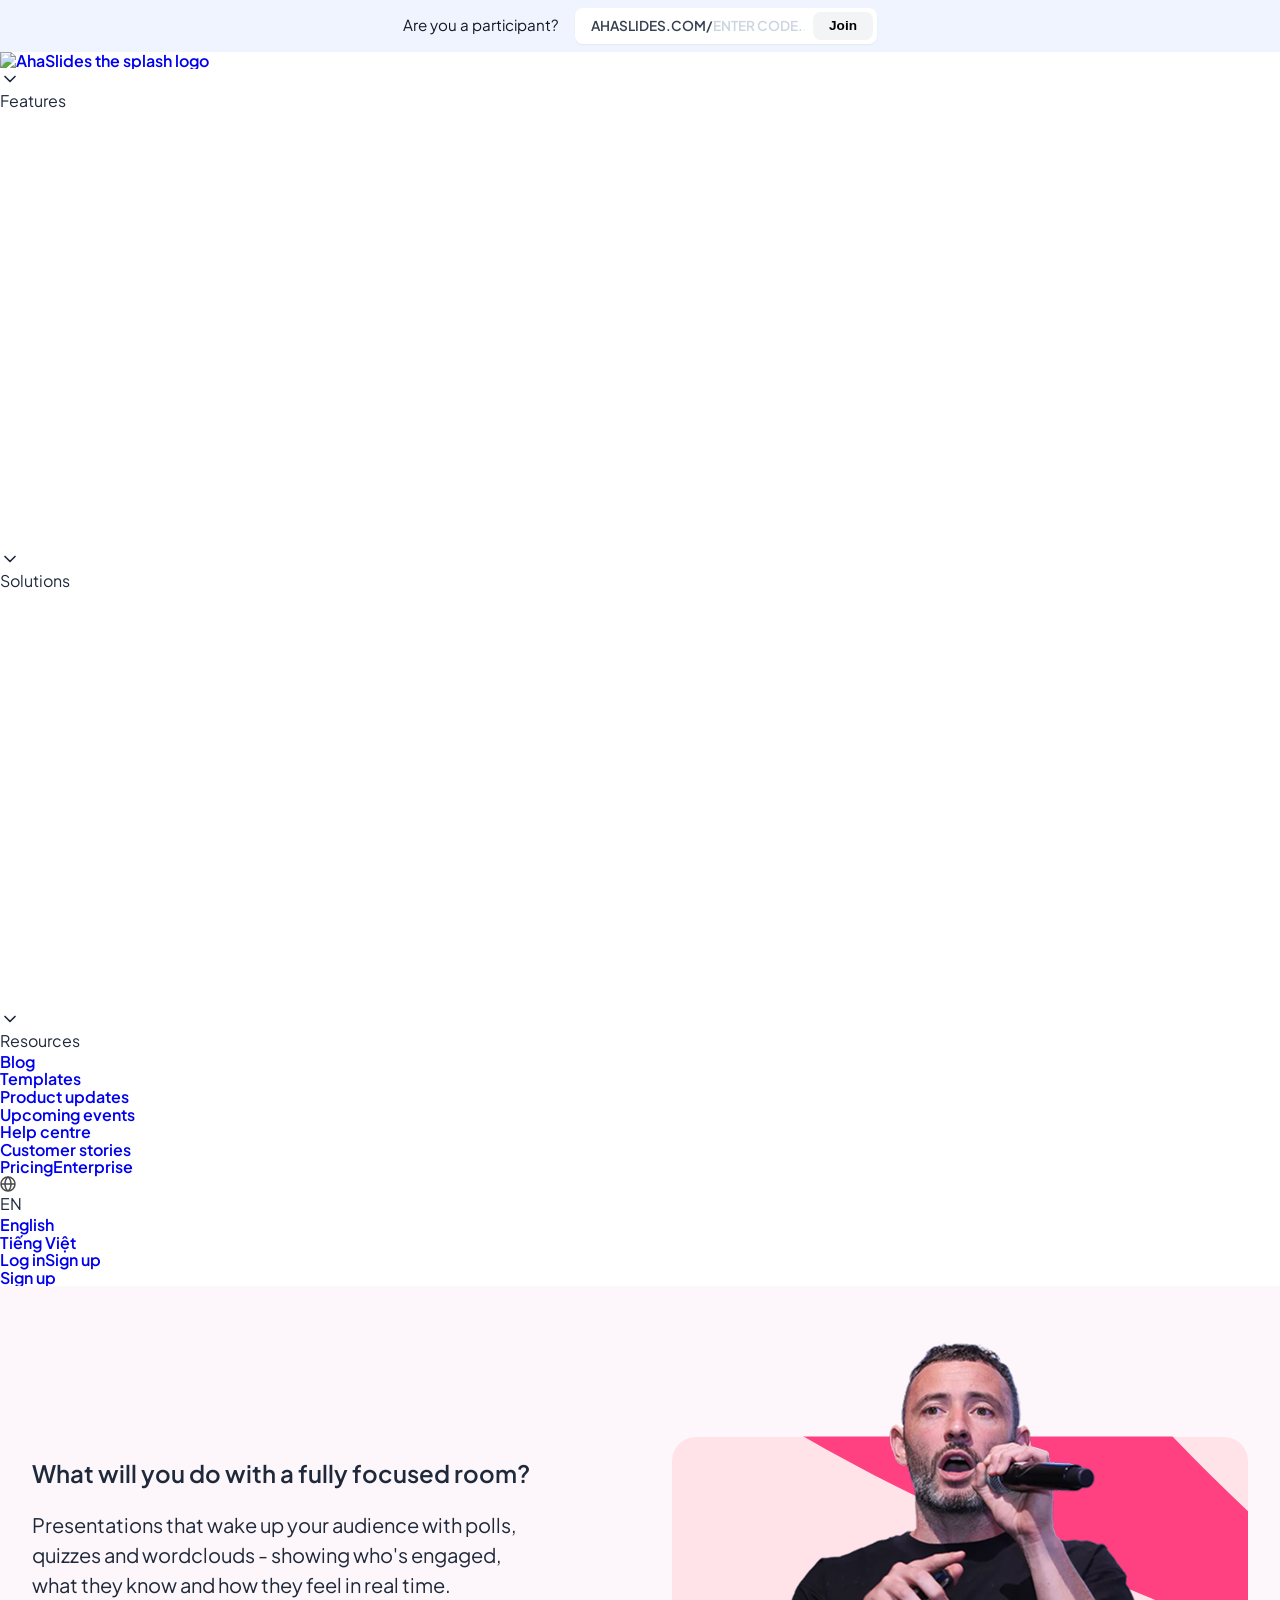
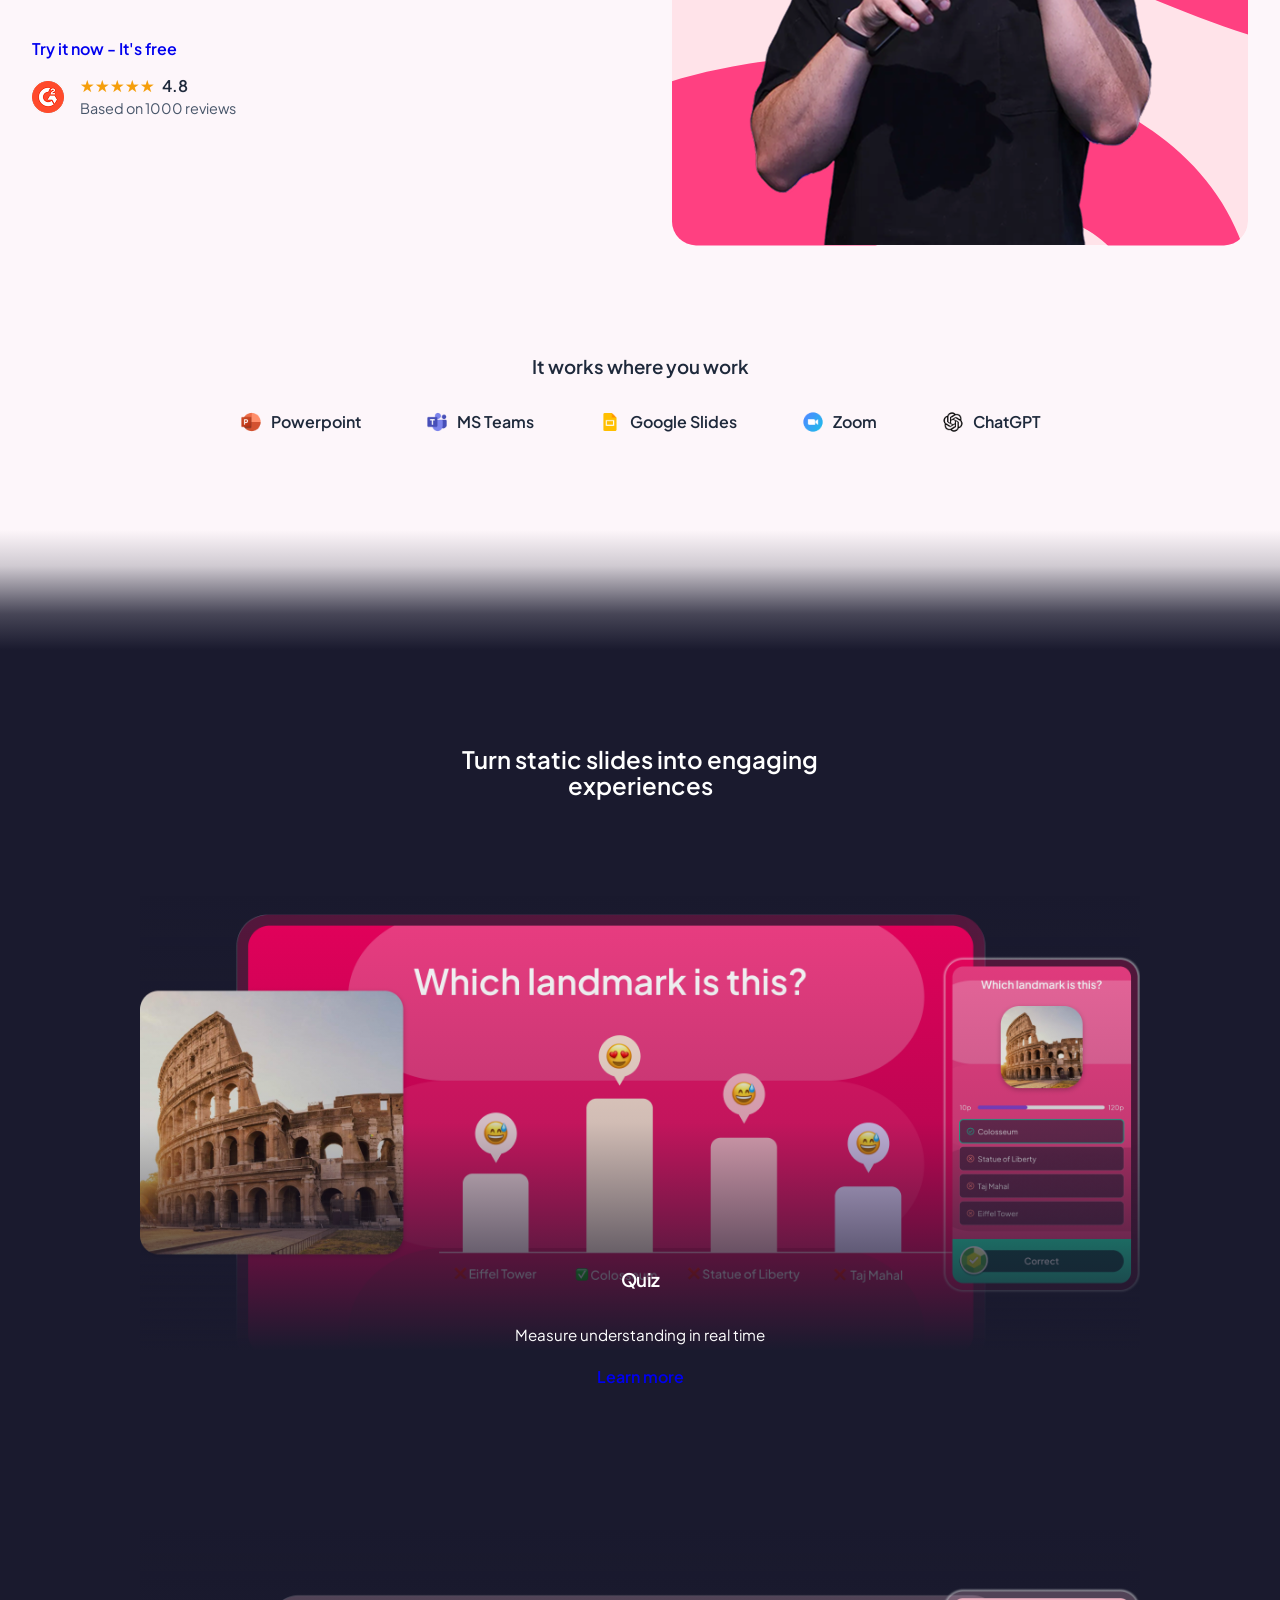
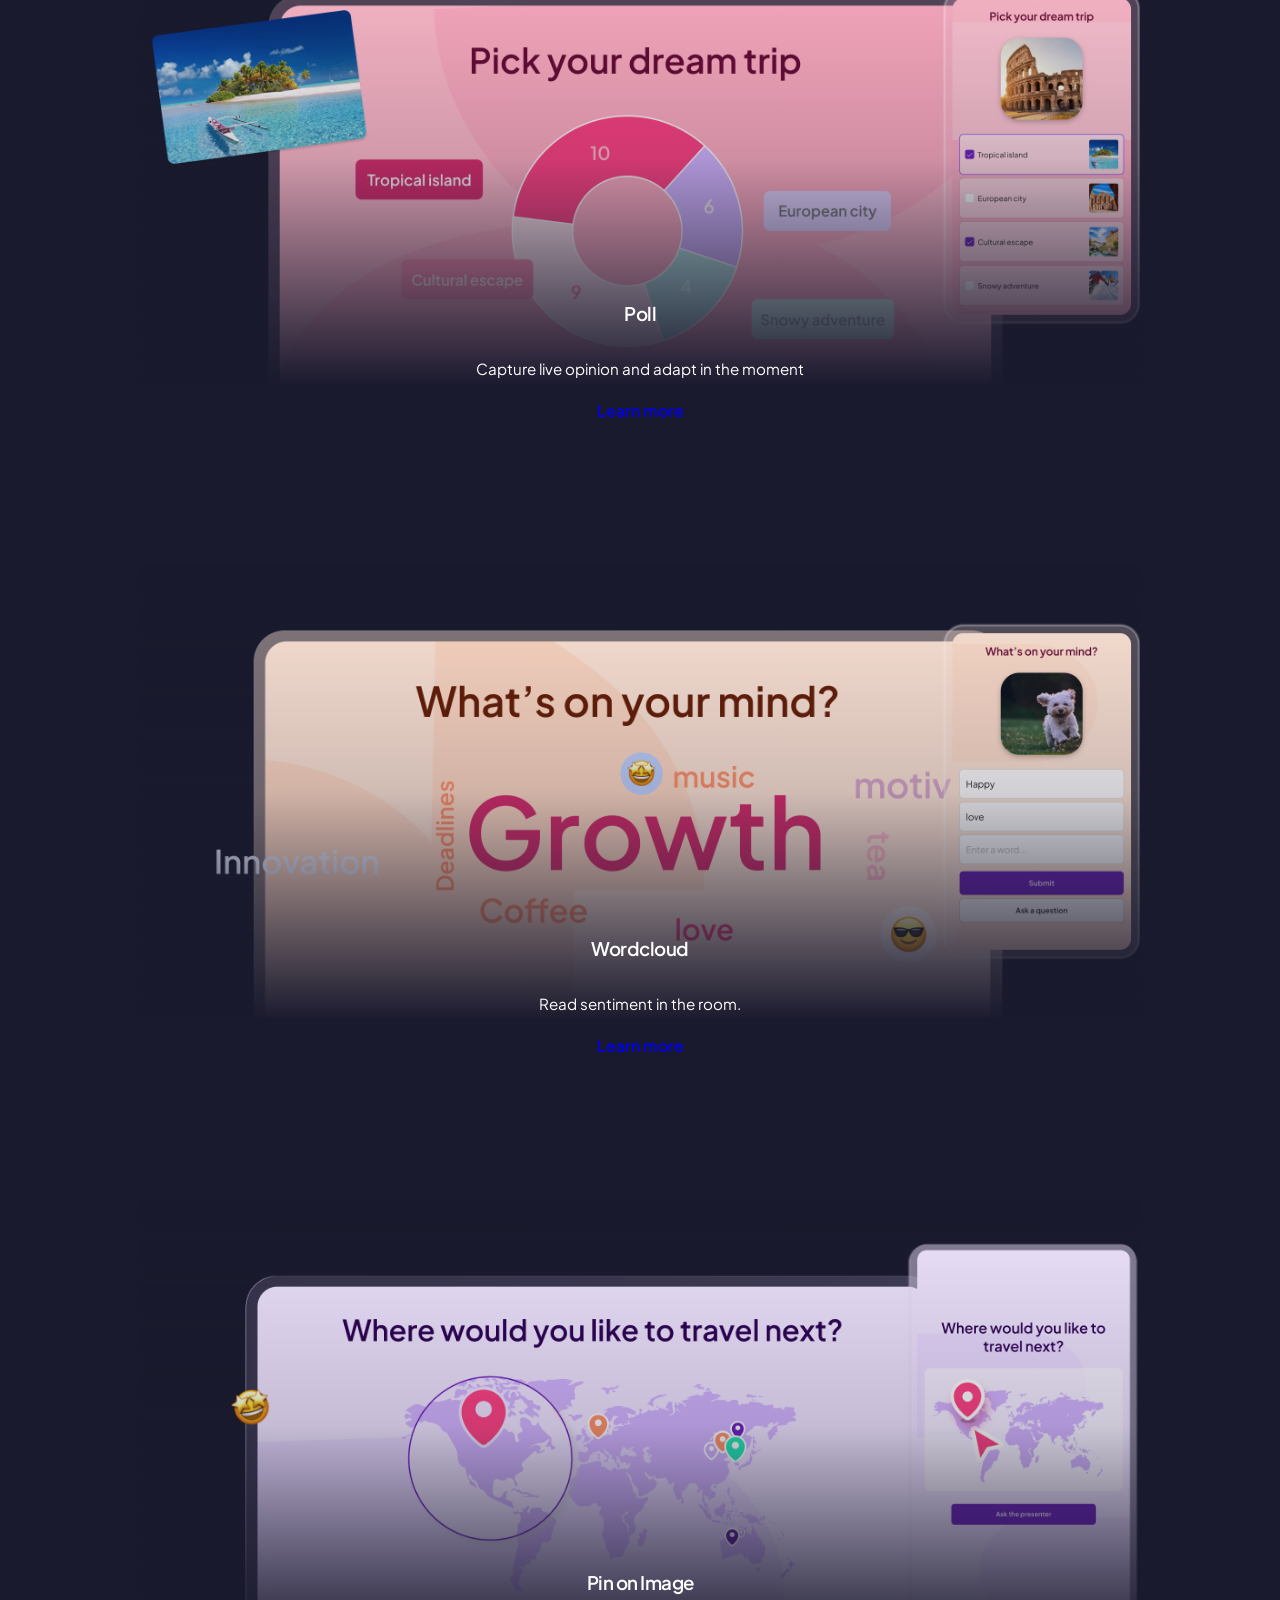
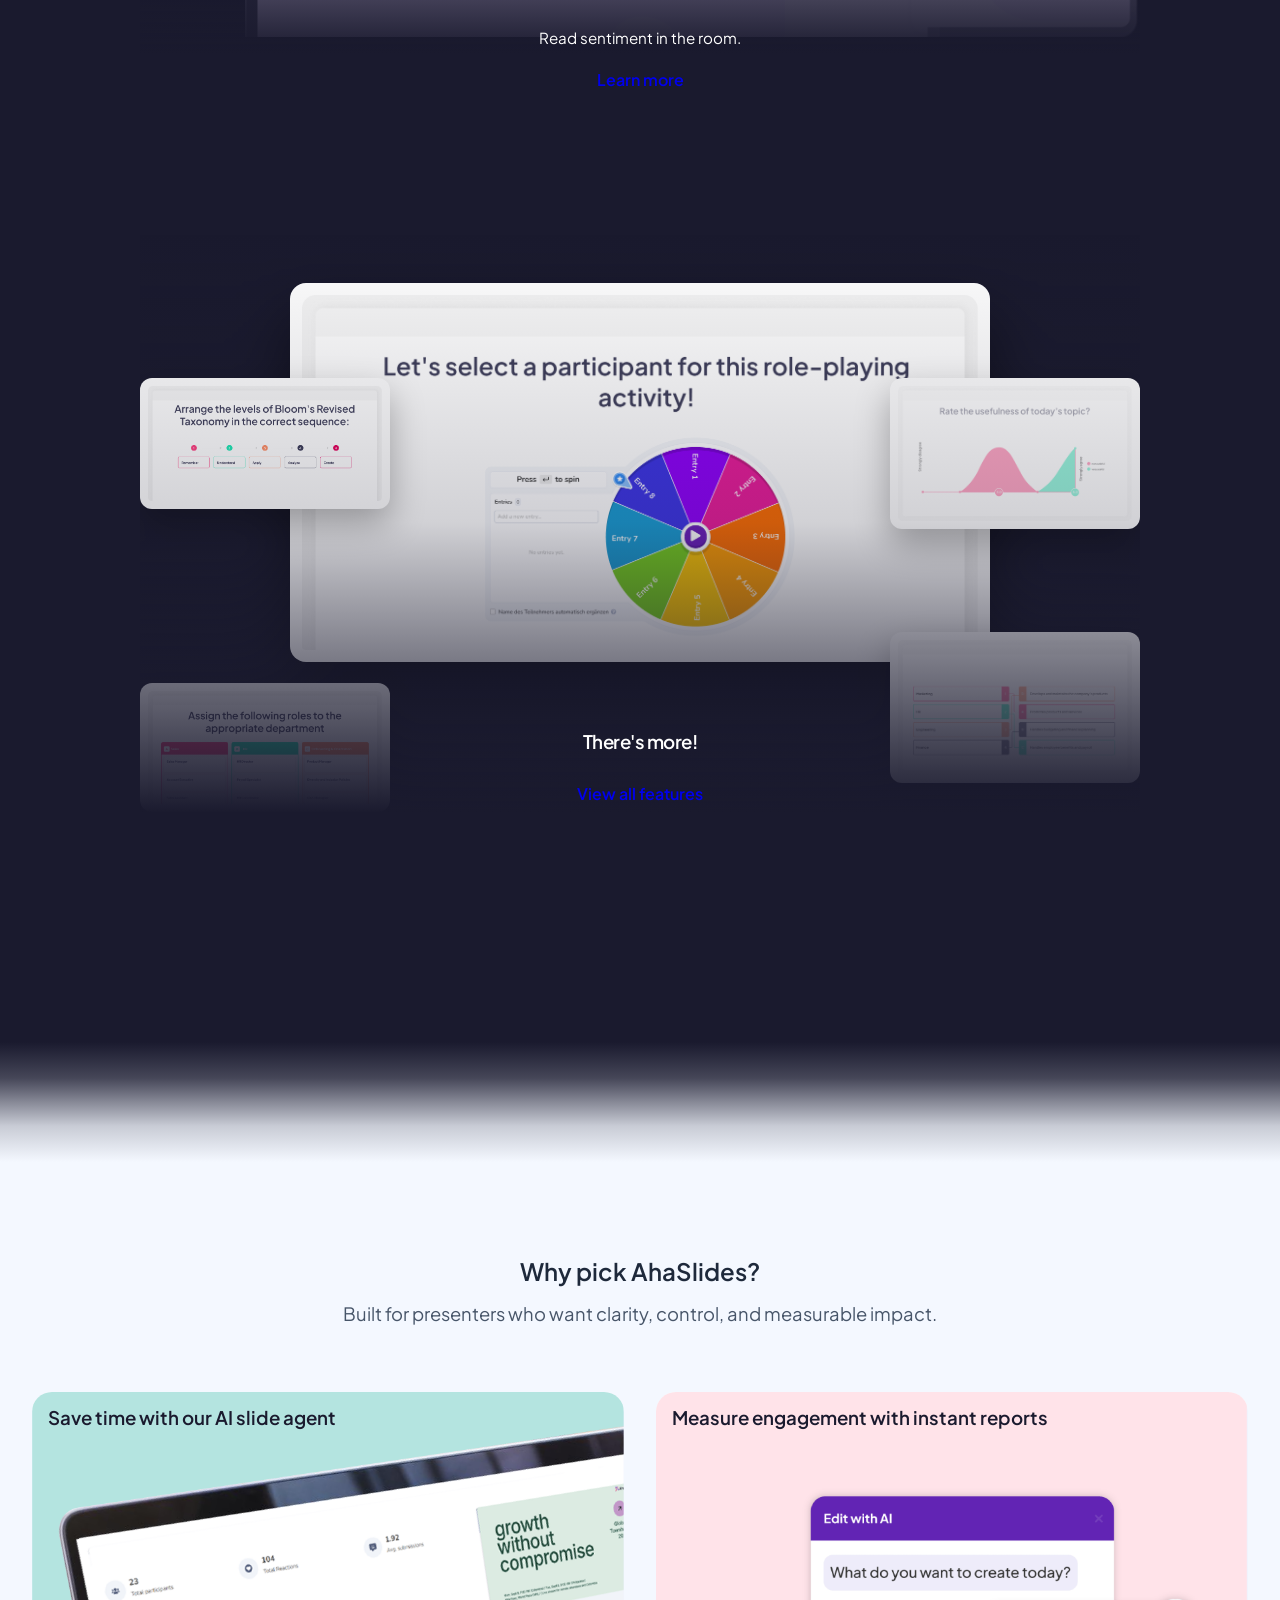
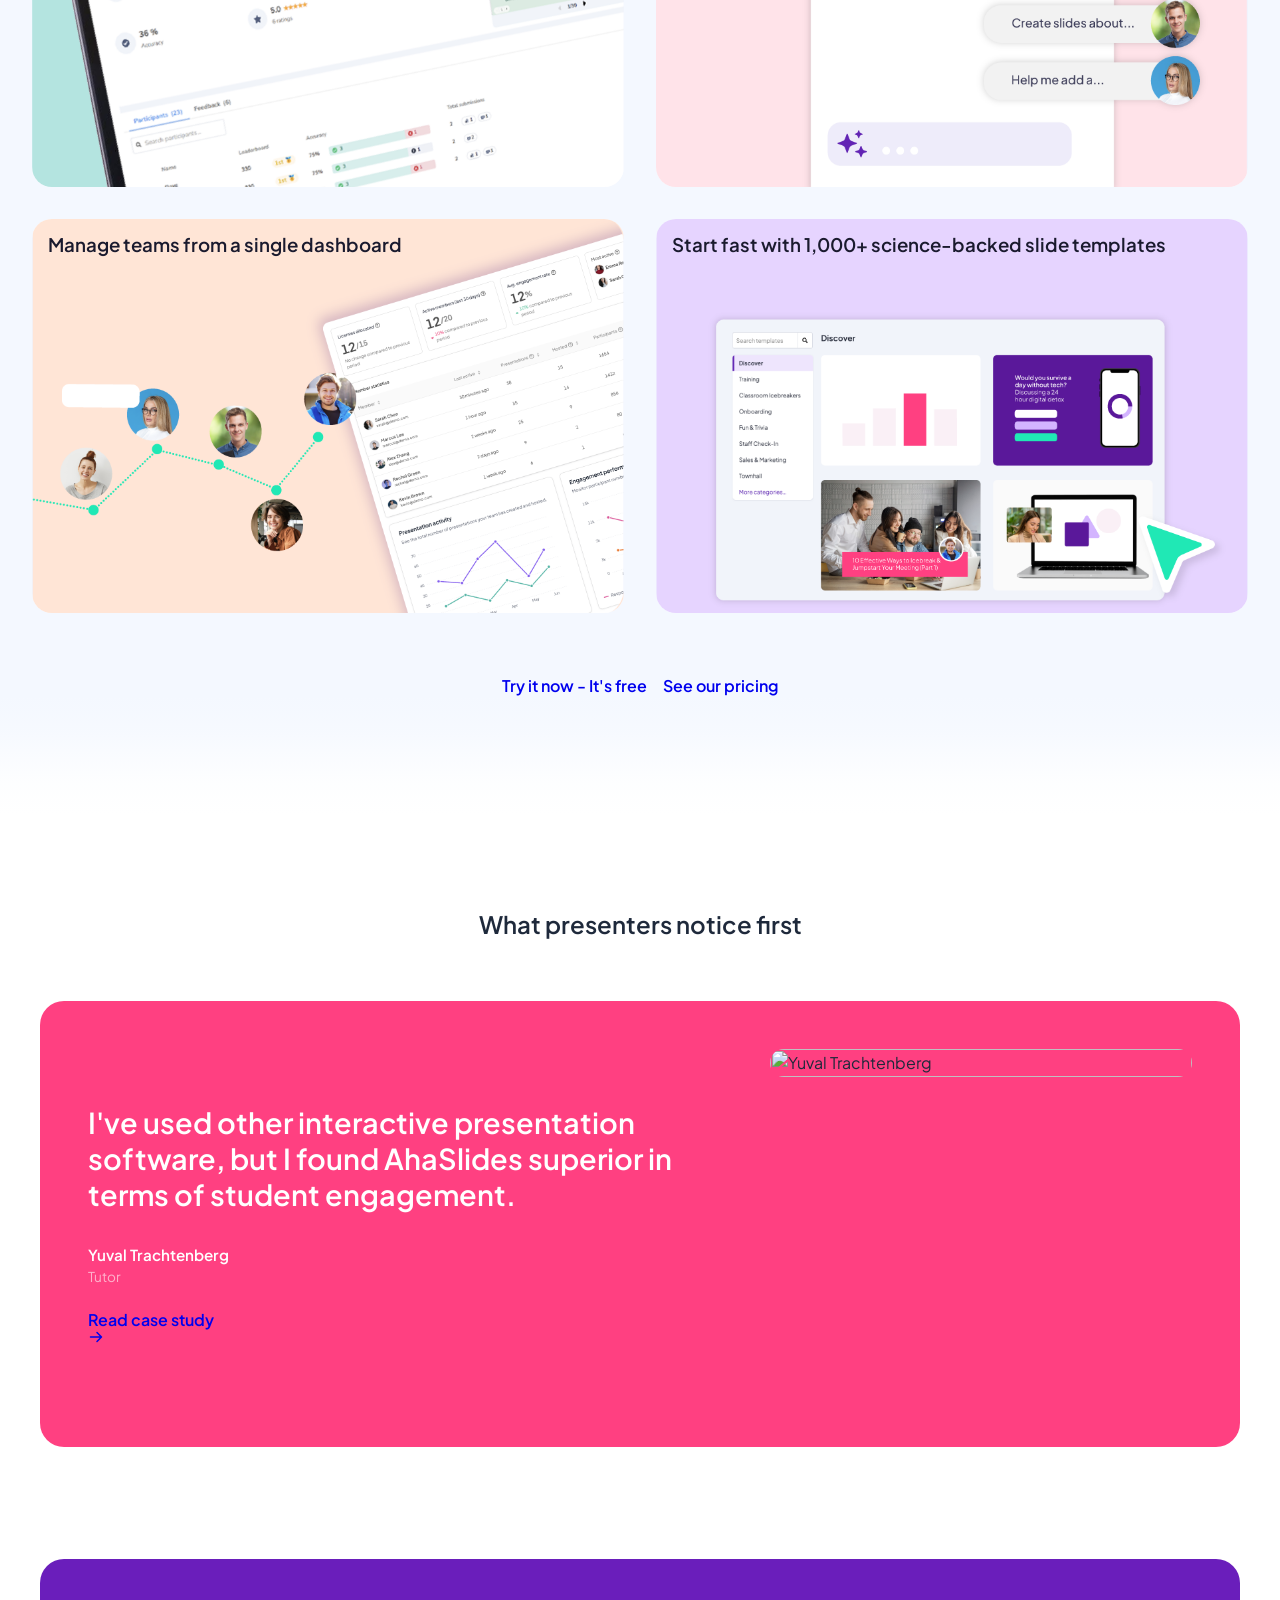
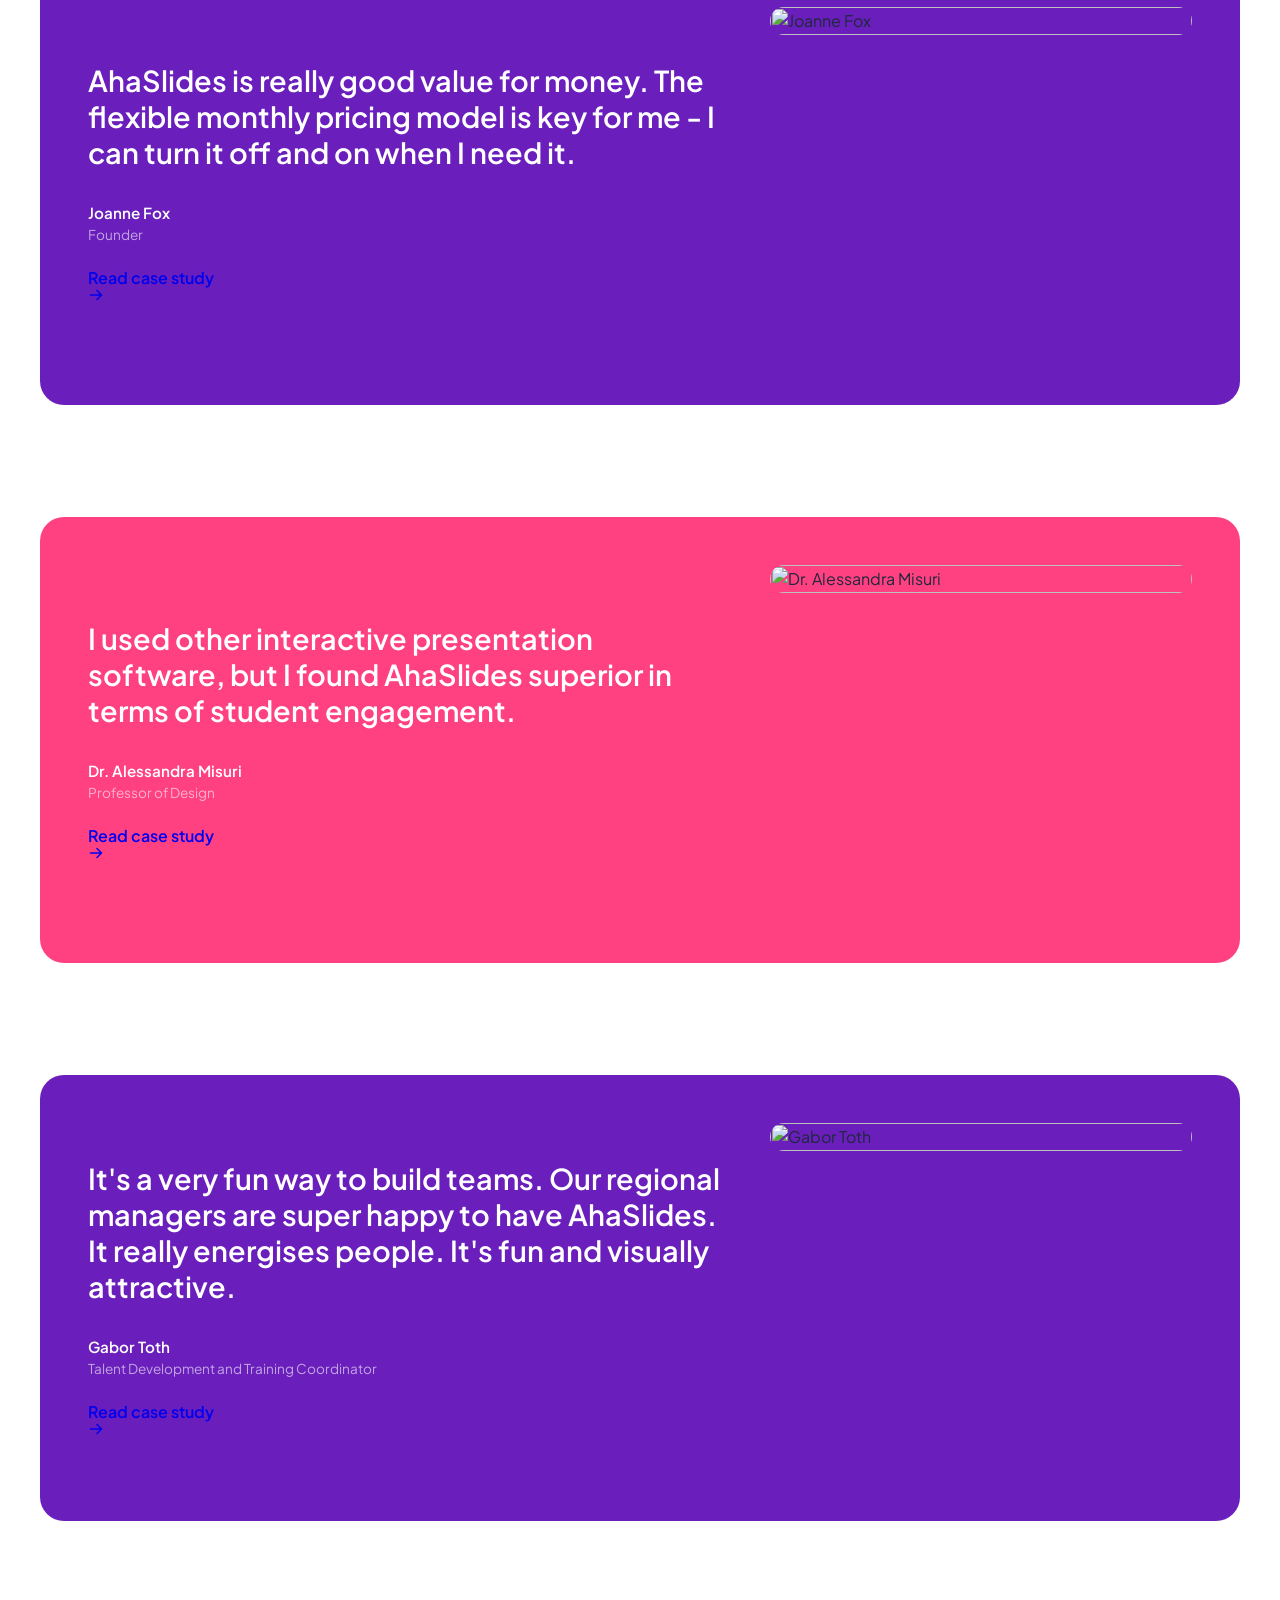
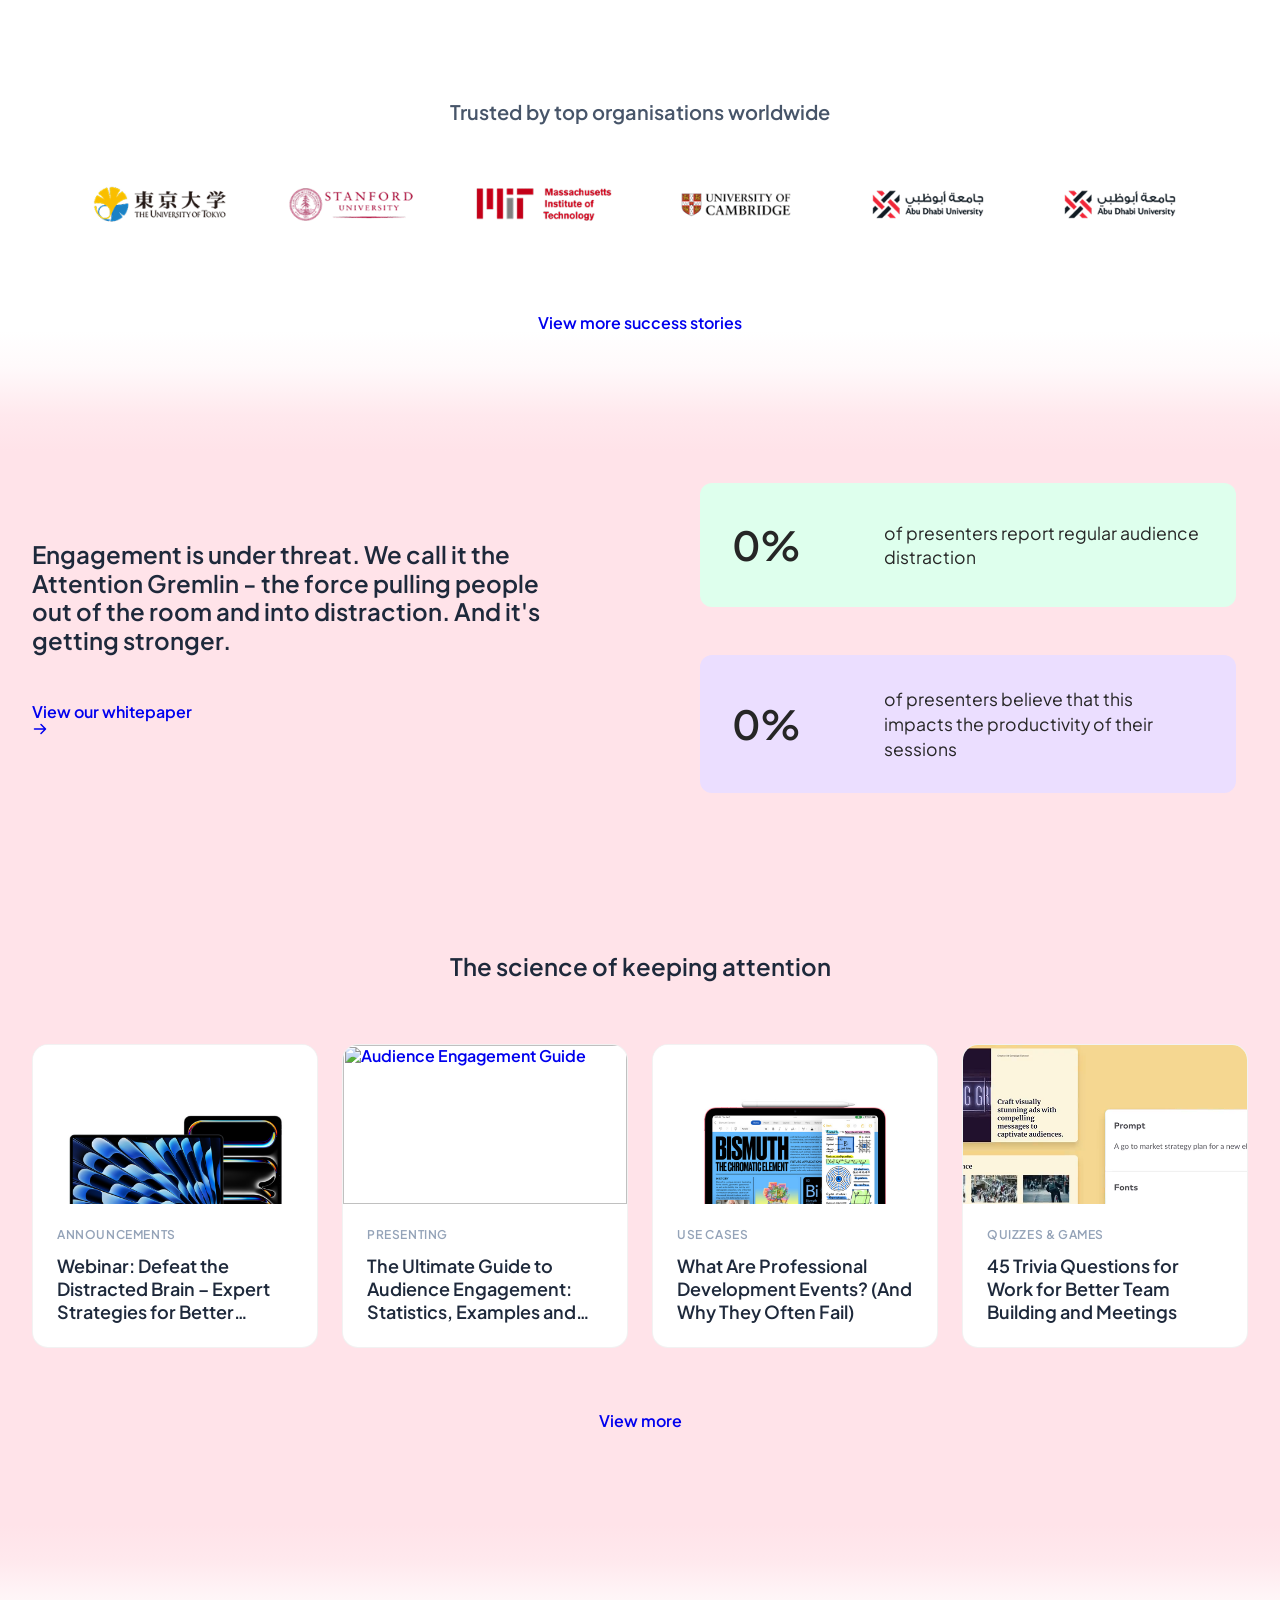
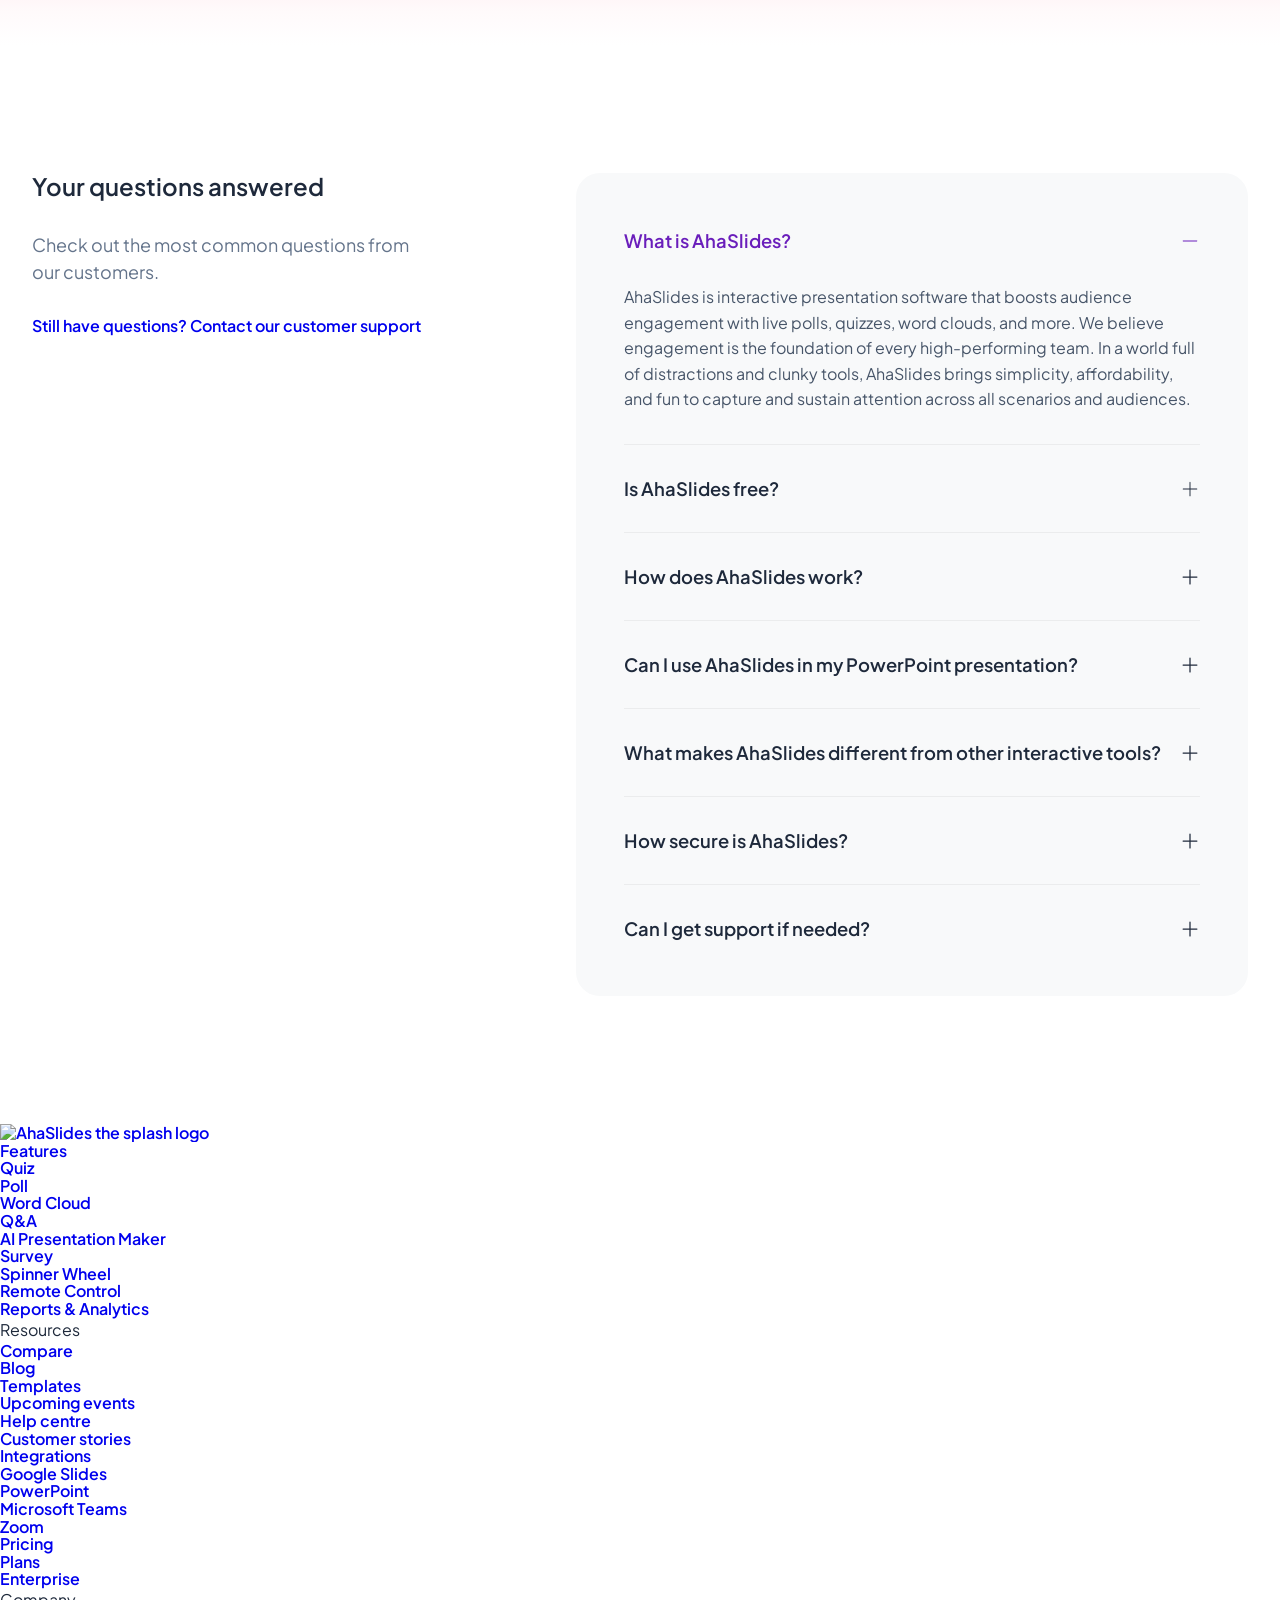
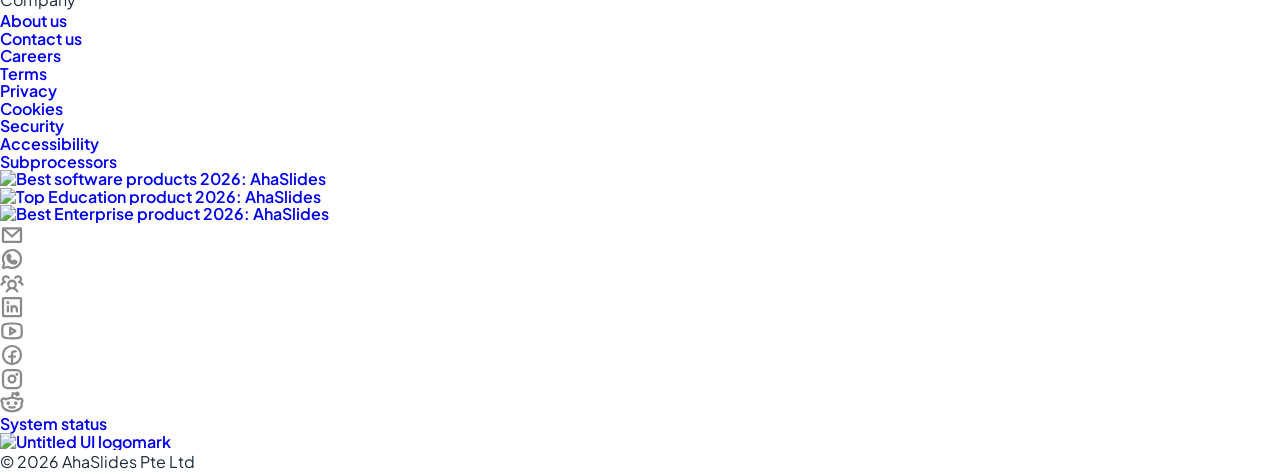
==== index.html @ 97803592 "AHA-40682 update: Removed commented-out video elements in index.html to clean up the code and improv" ====
<html>

<head>
  <meta charset="utf-8">
  <title>AhaSlides production</title>
  <meta content="width=device-width, initial-scale=1" name="viewport">
  <meta content="noindex" name="robots">
  <link
    href="https://cdn.prod.website-files.com/68427231f35040cef4456f89/css/wordss-fresh-site.webflow.shared.6a93c43d4.min.css"
    rel="stylesheet" type="text/css" integrity="sha384-apPEPUmyTPvDtP6swW9KdcdHudx1NhcXSwbC2Ow5Din1YpecAG/bkCA9rDFxEctV"
    crossorigin="anonymous">
  <link
    href="https://cdn.prod.website-files.com/68427231f35040cef4456f89/css/wordss-fresh-site.webflow.68427232f35040cef4457086-78a147ce1.min.css"
    rel="stylesheet" type="text/css" integrity="sha384-4iOCi1IEaggI+V8t9oseevEhblJZGn1JDlky+fHfw+NH22ccLkgvKOBdvKJSMujT"
    crossorigin="anonymous">
  <link href="https://fonts.googleapis.com" rel="preconnect">
  <link href="https://fonts.gstatic.com" rel="preconnect" crossorigin="anonymous">
  <script async="" src="https://www.googletagmanager.com/gtm.js?id=GTM-PMZC62P"></script>
  <script src="https://ajax.googleapis.com/ajax/libs/webfont/1.6.26/webfont.js" type="text/javascript"></script>
  <link rel="stylesheet"
    href="https://fonts.googleapis.com/css?family=DM+Sans:300,400,500,600,700%7CIBM+Plex+Mono:300,400,500,600,700%7CManrope:300,400,500,600,700%7CPlus+Jakarta+Sans:300,400,500,600,700"
    media="all">
  <script
    type="text/javascript">WebFont.load({ google: { families: ["DM Sans:300,400,500,600,700", "IBM Plex Mono:300,400,500,600,700", "Manrope:300,400,500,600,700", "Plus Jakarta Sans:300,400,500,600,700"] } });</script>
  <script
    type="text/javascript">!function (o, c) { var n = c.documentElement, t = " w-mod-"; n.className += t + "js", ("ontouchstart" in o || o.DocumentTouch && c instanceof DocumentTouch) && (n.className += t + "touch") }(window, document);</script>
  <link href="https://cdn.prod.website-files.com/68427231f35040cef4456f89/687f6c9c3729cfb98746374b_favicon-32x32.png"
    rel="shortcut icon" type="image/x-icon">
  <link href="https://cdn.prod.website-files.com/68427231f35040cef4456f89/687f6cafa64d728fa3bc4c42_favicon-256x256.png"
    rel="apple-touch-icon"><!-- Google Tag Manager -->
  <script>(function (w, d, s, l, i) {
      w[l] = w[l] || []; w[l].push({
        'gtm.start':
          new Date().getTime(), event: 'gtm.js'
      }); var f = d.getElementsByTagName(s)[0],
        j = d.createElement(s), dl = l != 'dataLayer' ? '&l=' + l : ''; j.async = true; j.src =
          'https://www.googletagmanager.com/gtm.js?id=' + i + dl; f.parentNode.insertBefore(j, f);
    })(window, document, 'script', 'dataLayer', 'GTM-PMZC62P');</script>
  <!-- End Google Tag Manager -->
  <link rel="stylesheet" href="style.css">
</head>

<body>
  <div class="topbar">
    <span>Are you a participant?</span>
    <div class="topbar-form">
      <span class="topbar-url">AHASLIDES.COM/</span>
      <input type="text" name="access-code" class="topbar-input" placeholder="ENTER CODE..." autocomplete="off"
        spellcheck="false">
      <button class="topbar-btn">Join</button>
    </div>
  </div>

  <div data-w-id="d3be9d2a-2211-9022-66e8-dc9af10350f1" data-animation="default" data-collapse="medium"
    data-duration="400" data-easing="ease" data-easing2="ease" role="banner" class="header navbar-2 w-nav">
    <div class="header-wrapper">
      <div class="uui-navbar08_menu-button w-nav-button" style="-webkit-user-select: text;" aria-label="menu"
        role="button" tabindex="0" aria-controls="w-nav-overlay-0" aria-haspopup="menu" aria-expanded="false">
        <div class="menu-icon_component">
          <div class="menu-icon_line-top"></div>
          <div class="menu-icon_line-middle">
            <div class="menu-icon_line-middle-inner"></div>
          </div>
          <div class="menu-icon_line-bottom"></div>
        </div>
      </div><a href="https://ahaslides.com/" class="logo w-nav-brand"><img
          src="https://cdn.prod.website-files.com/68427231f35040cef4456f89/6886e088fb048f33f6149b39_Logo.png"
          loading="eager" height="" alt="AhaSlides the splash logo" class="logo"></a>
      <nav role="navigation" class="desktop-nav w-nav-menu">
        <div class="main-nav">
          <div data-hover="true" data-delay="300" data-w-id="d3be9d2a-2211-9022-66e8-dc9af10350fd"
            class="uui-navbar08_menu-dropdown w-dropdown" style="">
            <div class="nested-menu-toggle w-dropdown-toggle" id="w-dropdown-toggle-0" aria-controls="w-dropdown-list-0"
              aria-haspopup="menu" aria-expanded="false" role="button" tabindex="0">
              <div class="uui-dropdown-icon w-embed"
                style="transform: translate3d(0px, 0px, 0px) scale3d(1, 1, 1) rotateX(0deg) rotateY(0deg) rotateZ(0deg) skew(0deg, 0deg); transform-style: preserve-3d;">
                <svg width="20" height="20" viewBox="0 0 20 20" fill="none" xmlns="http://www.w3.org/2000/svg">
                  <path d="M5 7.5L10 12.5L15 7.5" stroke="CurrentColor" stroke-width="1.67" stroke-linecap="round"
                    stroke-linejoin="round"></path>
                </svg>
              </div>
              <div class="links">Features</div>
            </div>
            <nav class="dual-cols-menu w-dropdown-list"
              style="opacity: 0; transform: translate3d(0px, -2rem, 0px) scale3d(1, 1, 1) rotateX(0deg) rotateY(0deg) rotateZ(0deg) skew(0deg, 0deg); transform-style: preserve-3d;"
              id="w-dropdown-list-0" aria-labelledby="w-dropdown-toggle-0">
              <div class="w-layout-hflex flex-block-7"><a href="/features/" class="navbar-link dropdown-menu-item"
                  tabindex="0">View all features</a></div>
              <div class="menu-wrapper">
                <div class="menu-col"><a href="/features/online-quiz-creator/" class="dropdown-menu-item w-inline-block"
                    tabindex="0">
                    <div class="uui-navbar07_icon-wrapper">
                      <div class="menu-icon w-embed"><svg width="24" height="24" viewBox="0 0 24 24" fill="none"
                          xmlns="http://www.w3.org/2000/svg">
                          <g clip-path="url(#clip0_62578_164)">
                            <path d="M8.25 12.75L10.5 15L15.75 9.75" stroke="currentColor" stroke-width="2"
                              stroke-linecap="round" stroke-linejoin="round"></path>
                            <path
                              d="M12 21C16.9706 21 21 16.9706 21 12C21 7.02944 16.9706 3 12 3C7.02944 3 3 7.02944 3 12C3 16.9706 7.02944 21 12 21Z"
                              stroke="currentColor" stroke-width="2" stroke-linecap="round" stroke-linejoin="round">
                            </path>
                          </g>
                          <defs>
                            <clipPath id="clip0_62578_164">
                              <rect width="24" height="24" fill="white"></rect>
                            </clipPath>
                          </defs>
                        </svg></div>
                    </div>
                    <div class="uui-navbar07_item-right">
                      <div class="dropdown-menu-label">Quiz</div>
                    </div>
                  </a><a href="/features/online-poll-maker/" class="dropdown-menu-item w-inline-block" tabindex="0">
                    <div class="uui-navbar07_icon-wrapper">
                      <div class="menu-icon w-embed"><svg xmlns="http://www.w3.org/2000/svg" width="24" height="24"
                          fill="currentcolor" viewBox="0 0 256 256">
                          <path
                            d="M88,120a16,16,0,1,1,16,16A16,16,0,0,1,88,120Zm64,16a16,16,0,1,0-16-16A16,16,0,0,0,152,136Zm84-80V184a20,20,0,0,1-20,20H157.89l-12.52,21.92a20,20,0,0,1-34.74,0L98.11,204H40a20,20,0,0,1-20-20V56A20,20,0,0,1,40,36H216A20,20,0,0,1,236,56Zm-24,4H44V180h61.07a12,12,0,0,1,10.42,6.05L128,207.94l12.51-21.89A12,12,0,0,1,150.93,180H212Z">
                          </path>
                        </svg></div>
                    </div>
                    <div class="uui-navbar07_item-right">
                      <div class="dropdown-menu-label">Poll</div>
                    </div>
                  </a><a href="/features/word-cloud/" class="dropdown-menu-item w-inline-block" tabindex="0">
                    <div class="uui-navbar07_icon-wrapper">
                      <div class="menu-icon w-embed"><svg width="24" height="24" viewBox="0 0 24 24" fill="none"
                          xmlns="http://www.w3.org/2000/svg">
                          <path
                            d="M8 14.5H15M10 11L13 11M11.542 4.66699C14.869 4.66715 17.6435 7.03037 18.2793 10.1699C18.3249 10.1686 18.371 10.167 18.417 10.167C20.9481 10.1672 23 12.2188 23 14.75C23 17.2023 21.0741 19.2045 18.6523 19.3271L18.417 19.333H6.5L6.2168 19.3262C3.31084 19.1788 1 16.7756 1 13.833C1.00015 11.1708 2.89178 8.95029 5.4043 8.44238C6.53759 6.2026 8.86021 4.66699 11.542 4.66699Z"
                            stroke="currentcolor" stroke-width="2" stroke-linecap="round" stroke-linejoin="round">
                          </path>
                        </svg></div>
                    </div>
                    <div class="uui-navbar07_item-right">
                      <div class="dropdown-menu-label">Word Cloud</div>
                    </div>
                  </a><a href="/features/q-and-a-anonymous-questions/" class="dropdown-menu-item w-inline-block"
                    tabindex="0">
                    <div class="uui-navbar07_icon-wrapper">
                      <div class="menu-icon w-embed"><svg width="24" height="24" viewBox="0 0 24 24" fill="none"
                          xmlns="http://www.w3.org/2000/svg">
                          <path
                            d="M8.77014 14.1531C9.36473 14.1531 9.84674 13.6711 9.84674 13.0765C9.84674 12.4819 9.36473 11.9999 8.77014 11.9999C8.17555 11.9999 7.69354 12.4819 7.69354 13.0765C7.69354 13.6711 8.17555 14.1531 8.77014 14.1531Z"
                            fill="currentcolor"></path>
                          <path
                            d="M8.77018 10.385V9.76982C9.95944 9.76982 10.9234 8.94353 10.9234 7.92422C10.9234 6.90491 9.95944 6.07862 8.77018 6.07862C7.58092 6.07862 6.61698 6.90491 6.61698 7.92422M15.6275 7.1662C16.8483 7.23257 18.0326 7.60586 19.0708 8.25152C20.109 8.89718 20.9675 9.79433 21.5668 10.8599C22.1662 11.9255 22.487 13.1251 22.4996 14.3476C22.5122 15.5701 22.2162 16.7761 21.6389 17.8538L22.4625 20.6557C22.5034 20.7948 22.506 20.9424 22.4702 21.0829C22.4343 21.2234 22.3613 21.3516 22.2588 21.4541C22.1562 21.5567 22.028 21.6297 21.8875 21.6656C21.747 21.7014 21.5994 21.6988 21.4603 21.6579L18.6615 20.8313C17.7369 21.3257 16.7164 21.6144 15.6698 21.6775C14.6233 21.7407 13.5754 21.5767 12.5982 21.197C11.6209 20.8173 10.7373 20.2307 10.0079 19.4775C9.27856 18.7244 8.72067 17.8224 8.37252 16.8334M2.36104 13.0092C1.53851 11.4725 1.29567 9.69139 1.67679 7.99062C2.05792 6.28985 3.03763 4.78271 4.43727 3.74402C5.83692 2.70533 7.56326 2.20428 9.30151 2.33224C11.0398 2.46021 12.6741 3.20865 13.9066 4.4411C15.139 5.67356 15.8875 7.30792 16.0154 9.04616C16.1434 10.7844 15.6423 12.5108 14.6037 13.9104C13.565 15.31 12.0578 16.2897 10.357 16.6709C8.65628 17.052 6.87518 16.8092 5.33852 15.9866L2.53666 16.8102C2.39754 16.8511 2.24998 16.8537 2.10948 16.8179C1.96898 16.782 1.84073 16.709 1.7382 16.6064C1.63567 16.5039 1.56264 16.3757 1.52678 16.2352C1.49092 16.0947 1.49356 15.9471 1.53442 15.808L2.36104 13.0092Z"
                            stroke="currentcolor" stroke-width="2" stroke-linecap="round" stroke-linejoin="round">
                          </path>
                        </svg></div>
                    </div>
                    <div class="uui-navbar07_item-right">
                      <div class="dropdown-menu-label">Q&amp;A</div>
                    </div>
                  </a><a href="/integrations/" class="dropdown-menu-item w-inline-block" tabindex="0">
                    <div class="uui-navbar07_icon-wrapper">
                      <div class="menu-icon w-embed"><svg width="24" height="25" viewBox="0 0 24 25" fill="none"
                          xmlns="http://www.w3.org/2000/svg">
                          <path
                            d="M14 2.76953V6.90007C14 7.46012 14 7.74015 14.109 7.95406C14.2049 8.14222 14.3578 8.2952 14.546 8.39108C14.7599 8.50007 15.0399 8.50007 15.6 8.50007H19.7305M14 18L16.5 15.5L14 13M10 13L7.5 15.5L10 18M20 10.4882V17.7C20 19.3802 20 20.2202 19.673 20.862C19.3854 21.4265 18.9265 21.8854 18.362 22.173C17.7202 22.5 16.8802 22.5 15.2 22.5H8.8C7.11984 22.5 6.27976 22.5 5.63803 22.173C5.07354 21.8854 4.6146 21.4265 4.32698 20.862C4 20.2202 4 19.3802 4 17.7V7.3C4 5.61984 4 4.77976 4.32698 4.13803C4.6146 3.57354 5.07354 3.1146 5.63803 2.82698C6.27976 2.5 7.11984 2.5 8.8 2.5H12.0118C12.7455 2.5 13.1124 2.5 13.4577 2.58289C13.7638 2.65638 14.0564 2.77759 14.3249 2.94208C14.6276 3.1276 14.887 3.38703 15.4059 3.90589L18.5941 7.09411C19.113 7.61297 19.3724 7.8724 19.5579 8.17515C19.7224 8.44356 19.8436 8.7362 19.9171 9.0423C20 9.38757 20 9.75445 20 10.4882Z"
                            stroke="currentColor" stroke-width="2" stroke-linecap="round" stroke-linejoin="round">
                          </path>
                        </svg></div>
                    </div>
                    <div class="uui-navbar07_item-right">
                      <div class="dropdown-menu-label">Integrations</div>
                    </div>
                  </a></div>
                <div class="menu-col"><a href="/features/ai-presentation-maker/"
                    class="dropdown-menu-item w-inline-block" tabindex="0">
                    <div class="uui-navbar07_icon-wrapper">
                      <div class="menu-icon w-embed"><svg width="24" height="24" viewBox="0 0 24 24" fill="none"
                          xmlns="http://www.w3.org/2000/svg">
                          <g clip-path="url(#clip0_62582_216)">
                            <path
                              d="M7.90031 16.0997L2.73562 14.1966C2.59321 14.144 2.47034 14.0491 2.38355 13.9245C2.29676 13.8 2.25024 13.6518 2.25024 13.5C2.25024 13.3482 2.29676 13.2001 2.38355 13.0755C2.47034 12.951 2.59321 12.856 2.73562 12.8034L7.90031 10.9003L9.80344 5.73563C9.856 5.59322 9.95095 5.47035 10.0755 5.38356C10.2 5.29677 10.3482 5.25024 10.5 5.25024C10.6518 5.25024 10.8 5.29677 10.9245 5.38356C11.049 5.47035 11.144 5.59322 11.1966 5.73563L13.0997 10.9003L18.2644 12.8034C18.4068 12.856 18.5297 12.951 18.6164 13.0755C18.7032 13.2001 18.7498 13.3482 18.7498 13.5C18.7498 13.6518 18.7032 13.8 18.6164 13.9245C18.5297 14.0491 18.4068 14.144 18.2644 14.1966L13.0997 16.0997L11.1966 21.2644C11.144 21.4068 11.049 21.5297 10.9245 21.6165C10.8 21.7032 10.6518 21.7498 10.5 21.7498C10.3482 21.7498 10.2 21.7032 10.0755 21.6165C9.95095 21.5297 9.856 21.4068 9.80344 21.2644L7.90031 16.0997Z"
                              stroke="currentcolor" stroke-width="2" stroke-linecap="round" stroke-linejoin="round">
                            </path>
                            <path d="M16.5 1.5V6" stroke="currentcolor" stroke-width="2" stroke-linecap="round"
                              stroke-linejoin="round"></path>
                            <path d="M21 6.75V9.75" stroke="currentcolor" stroke-width="2" stroke-linecap="round"
                              stroke-linejoin="round"></path>
                            <path d="M14.25 3.75H18.75" stroke="currentcolor" stroke-width="2" stroke-linecap="round"
                              stroke-linejoin="round"></path>
                            <path d="M19.5 8.25H22.5" stroke="currentcolor" stroke-width="2" stroke-linecap="round"
                              stroke-linejoin="round"></path>
                          </g>
                          <defs>
                            <clipPath id="clip0_62582_216">
                              <rect width="24" height="24" fill="white"></rect>
                            </clipPath>
                          </defs>
                        </svg></div>
                    </div>
                    <div class="uui-navbar07_item-right">
                      <div class="dropdown-menu-label">AI Presentation Maker</div>
                    </div>
                  </a><a href="/features/free-survey-creator/" class="dropdown-menu-item w-inline-block" tabindex="0">
                    <div class="uui-navbar08_icon-wrapper-5">
                      <div class="menu-icon w-embed"><svg width="25" height="25" viewBox="0 0 25 25" fill="none"
                          xmlns="http://www.w3.org/2000/svg">
                          <g clip-path="url(#clip0_62828_151)">
                            <path
                              d="M19.651 21.3453H6.151C5.95209 21.3453 5.76132 21.2663 5.62067 21.1256C5.48002 20.985 5.401 20.7942 5.401 20.5953V4.09528C5.401 3.89636 5.48002 3.7056 5.62067 3.56495C5.76132 3.42429 5.95209 3.34528 6.151 3.34528H15.151L20.401 8.59528V20.5953C20.401 20.7942 20.322 20.985 20.1813 21.1256C20.0407 21.2663 19.8499 21.3453 19.651 21.3453Z"
                              stroke="currentcolor" stroke-width="2" stroke-linecap="round" stroke-linejoin="round">
                            </path>
                            <path d="M15.151 3.34528V8.59528H20.401" stroke="currentcolor" stroke-width="2"
                              stroke-linecap="round" stroke-linejoin="round"></path>
                            <path d="M9.901 13.0953H15.901" stroke="currentcolor" stroke-width="2"
                              stroke-linecap="round" stroke-linejoin="round"></path>
                            <path d="M9.901 16.0953H15.901" stroke="currentcolor" stroke-width="2"
                              stroke-linecap="round" stroke-linejoin="round"></path>
                          </g>
                          <defs>
                            <clipPath id="clip0_62828_151">
                              <rect width="24" height="24" fill="white" transform="translate(0.901001 0.345276)"></rect>
                            </clipPath>
                          </defs>
                        </svg></div>
                    </div>
                    <div class="uui-navbar08_item-right-5">
                      <div class="dropdown-menu-label">Survey</div>
                    </div>
                  </a><a href="/features/spinner-wheel/" class="dropdown-menu-item w-inline-block" tabindex="0">
                    <div class="uui-navbar07_icon-wrapper">
                      <div class="menu-icon w-embed"><svg width="24" height="24" viewBox="0 0 24 24" fill="none"
                          xmlns="http://www.w3.org/2000/svg">
                          <g clip-path="url(#clip0_62829_160)">
                            <path
                              d="M22.8 12H21.8C21.8 17.4123 17.4123 21.8 12 21.8V22.8V23.8C18.5169 23.8 23.8 18.5169 23.8 12H22.8ZM12 22.8V21.8C6.58756 21.8 2.19995 17.4123 2.19995 12H1.19995H0.199951C0.199951 18.5169 5.48299 23.8 12 23.8V22.8ZM1.19995 12H2.19995C2.19995 6.58756 6.58756 2.19995 12 2.19995V1.19995V0.199951C5.48299 0.199951 0.199951 5.48299 0.199951 12H1.19995ZM12 1.19995V2.19995C17.4123 2.19995 21.8 6.58756 21.8 12H22.8H23.8C23.8 5.48299 18.5169 0.199951 12 0.199951V1.19995ZM12 14.4H11V22.8H12H13V14.4H12ZM12 1.19995H11V9.59995H12H13V1.19995H12ZM21.3531 17.4L21.8531 16.5339L14.5785 12.3339L14.0785 13.2L13.5785 14.066L20.8531 18.266L21.3531 17.4ZM9.92155 10.8L10.4216 9.93394L3.14694 5.73394L2.64694 6.59996L2.14694 7.46599L9.42155 11.666L9.92155 10.8ZM14.0784 10.8L14.5784 11.666L21.853 7.46598L21.353 6.59995L20.853 5.73393L13.5784 9.93393L14.0784 10.8ZM2.64683 17.4L3.14683 18.266L10.4214 14.066L9.92144 13.2L9.42144 12.3339L2.14683 16.5339L2.64683 17.4ZM14.4 12H13.4C13.4 12.7732 12.7732 13.4 12 13.4V14.4V15.4C13.8777 15.4 15.4 13.8777 15.4 12H14.4ZM12 14.4V13.4C11.2268 13.4 10.6 12.7732 10.6 12H9.59995H8.59995C8.59995 13.8777 10.1222 15.4 12 15.4V14.4ZM9.59995 12H10.6C10.6 11.2268 11.2268 10.6 12 10.6V9.59995V8.59995C10.1222 8.59995 8.59995 10.1222 8.59995 12H9.59995ZM12 9.59995V10.6C12.7732 10.6 13.4 11.2268 13.4 12H14.4H15.4C15.4 10.1222 13.8777 8.59995 12 8.59995V9.59995Z"
                              fill="currentcolor"></path>
                          </g>
                          <defs>
                            <clipPath id="clip0_62829_160">
                              <rect width="24" height="24" fill="white"></rect>
                            </clipPath>
                          </defs>
                        </svg></div>
                    </div>
                    <div class="uui-navbar07_item-right">
                      <div class="dropdown-menu-label">Spinner Wheel</div>
                    </div>
                  </a><a href="/features/report-and-analytics/" class="dropdown-menu-item w-inline-block" tabindex="0">
                    <div class="uui-navbar07_icon-wrapper">
                      <div class="menu-icon w-embed"><svg xmlns="http://www.w3.org/2000/svg" width="24" height="24"
                          fill="currentcolor" viewBox="0 0 256 256">
                          <path
                            d="M216,36H140V24a12,12,0,0,0-24,0V36H40A20,20,0,0,0,20,56V176a20,20,0,0,0,20,20H71l-16.4,20.5a12,12,0,0,0,18.74,15l28.4-35.5h52.46l28.4,35.5a12,12,0,0,0,18.74-15L185,196h31a20,20,0,0,0,20-20V56A20,20,0,0,0,216,36Zm-4,136H44V60H212ZM104,120v24a12,12,0,0,1-24,0V120a12,12,0,0,1,24,0Zm24-28a12,12,0,0,1,12,12v40a12,12,0,0,1-24,0V104A12,12,0,0,1,128,92Zm24,52V88a12,12,0,0,1,24,0v56a12,12,0,0,1-24,0Z">
                          </path>
                        </svg></div>
                    </div>
                    <div class="uui-navbar07_item-right">
                      <div class="dropdown-menu-label">Report &amp; Analytics</div>
                    </div>
                  </a><a href="/features/presentation-remote-control/" class="dropdown-menu-item w-inline-block"
                    tabindex="0">
                    <div class="uui-navbar07_icon-wrapper">
                      <div class="menu-icon w-embed"><svg xmlns="http://www.w3.org/2000/svg" width="24" height="24"
                          fill="#757575" viewBox="0 0 256 256">
                          <path
                            d="M176,16H80A24,24,0,0,0,56,40V216a24,24,0,0,0,24,24h96a24,24,0,0,0,24-24V40A24,24,0,0,0,176,16Zm8,200a8,8,0,0,1-8,8H80a8,8,0,0,1-8-8V40a8,8,0,0,1,8-8h96a8,8,0,0,1,8,8ZM168,56a8,8,0,0,1-8,8H96a8,8,0,0,1,0-16h64A8,8,0,0,1,168,56Z">
                          </path>
                        </svg></div>
                    </div>
                    <div class="uui-navbar07_item-right">
                      <div class="dropdown-menu-label">Remote Control</div>
                    </div>
                  </a></div>
              </div>
            </nav>
          </div>
          <div data-hover="true" data-delay="300" data-w-id="d3be9d2a-2211-9022-66e8-dc9af103513f"
            class="uui-navbar08_menu-dropdown w-dropdown">
            <div class="nested-menu-toggle w-dropdown-toggle" id="w-dropdown-toggle-1" aria-controls="w-dropdown-list-1"
              aria-haspopup="menu" aria-expanded="false" role="button" tabindex="0">
              <div class="uui-dropdown-icon w-embed"><svg width="20" height="20" viewBox="0 0 20 20" fill="none"
                  xmlns="http://www.w3.org/2000/svg">
                  <path d="M5 7.5L10 12.5L15 7.5" stroke="CurrentColor" stroke-width="1.67" stroke-linecap="round"
                    stroke-linejoin="round"></path>
                </svg></div>
              <div class="links">Solutions</div>
            </div>
            <nav class="dual-cols-menu w-dropdown-list"
              style="opacity: 0; transform: translate3d(0px, -2rem, 0px) scale3d(1, 1, 1) rotateX(0deg) rotateY(0deg) rotateZ(0deg) skew(0deg, 0deg); transform-style: preserve-3d;"
              id="w-dropdown-list-1" aria-labelledby="w-dropdown-toggle-1">
              <div class="menu-wrapper">
                <div class="menu-col"><a href="/solutions/classroom-education" class="dropdown-menu-item w-inline-block"
                    tabindex="0">
                    <div class="uui-navbar08_icon-wrapper-5">
                      <div class="menu-icon w-embed"><svg xmlns="http://www.w3.org/2000/svg" width="24" height="24"
                          fill="currentcolor" viewBox="0 0 256 256">
                          <path
                            d="M56,84A12,12,0,0,1,68,72H188a12,12,0,0,1,12,12v88a12,12,0,0,1-24,0V96H68A12,12,0,0,1,56,84ZM236,56V200a20,20,0,0,1-20,20H149.26a12,12,0,0,1-11.4-8.26,36,36,0,0,0-67.74,0A12,12,0,0,1,58.74,220H40a20,20,0,0,1-20-20V56A20,20,0,0,1,40,36H216A20,20,0,0,1,236,56ZM104,164a16,16,0,1,0-16-16A16,16,0,0,0,104,164ZM212,60H44V196h6.92a60.18,60.18,0,0,1,21.76-23.16,40,40,0,1,1,62.64,0A60.18,60.18,0,0,1,157.08,196H212Z">
                          </path>
                        </svg></div>
                    </div>
                    <div class="uui-navbar08_item-right-5">
                      <div class="dropdown-menu-label">Classroom education</div>
                    </div>
                  </a><a href="/solutions/training-and-workshop" class="dropdown-menu-item w-inline-block" tabindex="0">
                    <div class="uui-navbar08_icon-wrapper-5">
                      <div class="menu-icon w-embed"><svg xmlns="http://www.w3.org/2000/svg" width="24" height="24"
                          fill="currentcolor" viewBox="0 0 256 256">
                          <path
                            d="M216,36H140V24a12,12,0,0,0-24,0V36H40A20,20,0,0,0,20,56V176a20,20,0,0,0,20,20H71l-16.4,20.5a12,12,0,0,0,18.74,15l28.4-35.5h52.46l28.4,35.5a12,12,0,0,0,18.74-15L185,196h31a20,20,0,0,0,20-20V56A20,20,0,0,0,216,36Zm-4,136H44V60H212ZM104,120v24a12,12,0,0,1-24,0V120a12,12,0,0,1,24,0Zm24-28a12,12,0,0,1,12,12v40a12,12,0,0,1-24,0V104A12,12,0,0,1,128,92Zm24,52V88a12,12,0,0,1,24,0v56a12,12,0,0,1-24,0Z">
                          </path>
                        </svg></div>
                    </div>
                    <div class="uui-navbar08_item-right-5">
                      <div class="dropdown-menu-label">Training &amp; workshop</div>
                    </div>
                  </a><a href="/solutions/webinars-virtual-sessions" class="dropdown-menu-item w-inline-block"
                    tabindex="0">
                    <div class="uui-navbar08_icon-wrapper-5">
                      <div class="menu-icon w-embed"><svg xmlns="http://www.w3.org/2000/svg" width="24" height="24"
                          fill="currentcolor" viewBox="0 0 256 256">
                          <path
                            d="M208,28H188V24a12,12,0,0,0-24,0v4H92V24a12,12,0,0,0-24,0v4H48A20,20,0,0,0,28,48V208a20,20,0,0,0,20,20H208a20,20,0,0,0,20-20V48A20,20,0,0,0,208,28Zm-4,176H52V52H68a12,12,0,0,0,24,0h72a12,12,0,0,0,24,0h16Zm-27.08-94.35-27.42-2.12L139,83.25a12,12,0,0,0-22,0L106.5,107.53l-27.42,2.12a12,12,0,0,0-6.72,21.22l20.58,17-6.25,25.26a12,12,0,0,0,17.73,13.22L128,172.46l23.58,13.88a12,12,0,0,0,17.73-13.22l-6.25-25.26,20.58-17a12,12,0,0,0-6.72-21.22Zm-35,24.51a12,12,0,0,0-4,12.13l1.21,4.89-5.07-3a12.06,12.06,0,0,0-12.18,0l-5.07,3,1.21-4.89a12,12,0,0,0-4-12.13l-3.47-2.87,5-.39a12,12,0,0,0,10.09-7.21l2.33-5.4,2.33,5.4a12,12,0,0,0,10.09,7.21l5,.39Z">
                          </path>
                        </svg></div>
                    </div>
                    <div class="uui-navbar08_item-right-5">
                      <div class="dropdown-menu-label">Webinars &amp; virtual events</div>
                    </div>
                  </a><a href="/solutions/staff-onboarding" class="dropdown-menu-item w-inline-block" tabindex="0">
                    <div class="uui-navbar08_icon-wrapper-5">
                      <div class="menu-icon w-embed"><svg xmlns="http://www.w3.org/2000/svg" width="24" height="24"
                          fill="currentcolor" viewBox="0 0 256 256">
                          <path
                            d="M152.5,156.54a72,72,0,1,0-89,0,124,124,0,0,0-48.69,35.74,12,12,0,0,0,18.38,15.44C46.88,191.42,71,172,108,172s61.12,19.42,74.81,35.72a12,12,0,1,0,18.38-15.44A123.89,123.89,0,0,0,152.5,156.54ZM60,100a48,48,0,1,1,48,48A48.05,48.05,0,0,1,60,100Zm192.49,36.49-32,32a12,12,0,0,1-17,0l-16-16a12,12,0,0,1,17-17L212,143l23.51-23.52a12,12,0,1,1,17,17Z">
                          </path>
                        </svg></div>
                    </div>
                    <div class="uui-navbar08_item-right-5">
                      <div class="dropdown-menu-label">Staff onboarding</div>
                    </div>
                  </a><a href="/solutions/events-and-conferences" class="dropdown-menu-item w-inline-block"
                    tabindex="0">
                    <div class="uui-navbar08_icon-wrapper-5">
                      <div class="menu-icon w-embed"><svg xmlns="http://www.w3.org/2000/svg" width="24" height="24"
                          fill="currentcolor" viewBox="0 0 256 256">
                          <path
                            d="M104,128v8a12,12,0,0,1-24,0v-8a12,12,0,0,1,24,0Zm24-16a12,12,0,0,0-12,12v12a12,12,0,0,0,24,0V124A12,12,0,0,0,128,112Zm36-4a12,12,0,0,0-12,12v16a12,12,0,0,0,24,0V120A12,12,0,0,0,164,108Zm56-16.4V164h4a12,12,0,0,1,0,24H140v23.22a24,24,0,1,1-24,0V188H32a12,12,0,0,1,0-24h4V91.6A20,20,0,0,1,20,72V48A20,20,0,0,1,40,28H216a20,20,0,0,1,20,20V72A20,20,0,0,1,220,91.6ZM44,68H212V52H44Zm152,96V92H60v72Z">
                          </path>
                        </svg></div>
                    </div>
                    <div class="uui-navbar08_item-right-5">
                      <div class="dropdown-menu-label">Events &amp; conferences</div>
                    </div>
                  </a></div>
                <div class="menu-col"><a href="/solutions/business-meetings" class="dropdown-menu-item w-inline-block"
                    tabindex="0">
                    <div class="uui-navbar08_icon-wrapper-5">
                      <div class="menu-icon w-embed"><svg xmlns="http://www.w3.org/2000/svg" width="24" height="24"
                          fill="currentcolor" viewBox="0 0 256 256">
                          <path
                            d="M240,204H228V96a20,20,0,0,0-20-20H172V32a20,20,0,0,0-28.45-18.12l-104,48.54A20.06,20.06,0,0,0,28,80.55V204H16a12,12,0,0,0,0,24H240a12,12,0,0,0,0-24ZM204,100V204H172V100ZM52,83.09,148,38.3V204H52ZM132,112v12a12,12,0,0,1-24,0V112a12,12,0,0,1,24,0Zm-40,0v12a12,12,0,0,1-24,0V112a12,12,0,0,1,24,0Zm0,52v12a12,12,0,0,1-24,0V164a12,12,0,0,1,24,0Zm40,0v12a12,12,0,0,1-24,0V164a12,12,0,0,1,24,0Z">
                          </path>
                        </svg></div>
                    </div>
                    <div class="uui-navbar08_item-right-5">
                      <div class="dropdown-menu-label">Business meetings</div>
                    </div>
                  </a><a href="/solutions/sales-consulting" class="dropdown-menu-item w-inline-block" tabindex="0">
                    <div class="uui-navbar08_icon-wrapper-5">
                      <div class="menu-icon w-embed"><svg xmlns="http://www.w3.org/2000/svg" width="24" height="24"
                          fill="#757575" viewBox="0 0 256 256">
                          <path
                            d="M224,44H32A20,20,0,0,0,12,64V192a20,20,0,0,0,20,20H224a20,20,0,0,0,20-20V64A20,20,0,0,0,224,44Zm-4,24V88H36V68ZM36,188V112H220v76Zm172-24a12,12,0,0,1-12,12H164a12,12,0,0,1,0-24h32A12,12,0,0,1,208,164Zm-68,0a12,12,0,0,1-12,12H116a12,12,0,0,1,0-24h12A12,12,0,0,1,140,164Z">
                          </path>
                        </svg></div>
                    </div>
                    <div class="uui-navbar08_item-right-5">
                      <div class="dropdown-menu-label">Sales &amp; consulting</div>
                    </div>
                  </a><a href="/solutions/employee-engagement-and-team-building"
                    class="dropdown-menu-item w-inline-block" tabindex="0">
                    <div class="uui-navbar08_icon-wrapper-5">
                      <div class="menu-icon w-embed"><svg xmlns="http://www.w3.org/2000/svg" width="24" height="24"
                          fill="currentcolor" viewBox="0 0 256 256">
                          <path
                            d="M172.29,68.9A84,84,0,0,0,12,104v64a20,20,0,0,0,20,20H84.1A84.18,84.18,0,0,0,160,236h64a20,20,0,0,0,20-20V152A84,84,0,0,0,172.29,68.9ZM36,104a60,60,0,1,1,60,60H36ZM220,212H160a60.14,60.14,0,0,1-49-25.37,83.93,83.93,0,0,0,68.55-91.37A60,60,0,0,1,220,152Z">
                          </path>
                        </svg></div>
                    </div>
                    <div class="uui-navbar08_item-right-5">
                      <div class="dropdown-menu-label">Employee engagement</div>
                    </div>
                  </a><a href="/solutions/assessment" class="dropdown-menu-item w-inline-block" tabindex="0">
                    <div class="uui-navbar08_icon-wrapper-5">
                      <div class="menu-icon w-embed"><svg xmlns="http://www.w3.org/2000/svg" width="24" height="24"
                          fill="currentcolor" viewBox="0 0 256 256">
                          <path
                            d="M228,128a12,12,0,0,1-12,12H128a12,12,0,0,1,0-24h88A12,12,0,0,1,228,128ZM128,76h88a12,12,0,0,0,0-24H128a12,12,0,0,0,0,24Zm88,104H128a12,12,0,0,0,0,24h88a12,12,0,0,0,0-24ZM79.51,39.51,56,63l-7.51-7.52a12,12,0,0,0-17,17l16,16a12,12,0,0,0,17,0l32-32a12,12,0,0,0-17-17Zm0,64L56,127l-7.51-7.52a12,12,0,1,0-17,17l16,16a12,12,0,0,0,17,0l32-32a12,12,0,0,0-17-17Zm0,64L56,191l-7.51-7.52a12,12,0,1,0-17,17l16,16a12,12,0,0,0,17,0l32-32a12,12,0,0,0-17-17Z">
                          </path>
                        </svg></div>
                    </div>
                    <div class="uui-navbar08_item-right-5">
                      <div class="dropdown-menu-label">Assessment</div>
                    </div>
                  </a><a href="/solutions/service-feedback" class="dropdown-menu-item w-inline-block" tabindex="0">
                    <div class="uui-navbar08_icon-wrapper-5">
                      <div class="menu-icon w-embed"><svg xmlns="http://www.w3.org/2000/svg" width="24" height="24"
                          fill="#757575" viewBox="0 0 256 256">
                          <path
                            d="M224,196h-4V40a12,12,0,0,0-12-12H152a12,12,0,0,0-12,12V76H96A12,12,0,0,0,84,88v36H48a12,12,0,0,0-12,12v60H32a12,12,0,0,0,0,24H224a12,12,0,0,0,0-24ZM164,52h32V196H164Zm-56,48h32v96H108ZM60,148H84v48H60Z">
                          </path>
                        </svg></div>
                    </div>
                    <div class="uui-navbar08_item-right-5">
                      <div class="dropdown-menu-label">Service feedback</div>
                    </div>
                  </a></div>
              </div>
            </nav>
          </div>
          <div data-hover="true" data-delay="300" data-w-id="d3be9d2a-2211-9022-66e8-dc9af1035170"
            class="uui-navbar07_menu-dropdown-2 w-dropdown">
            <div class="nested-menu-toggle w-dropdown-toggle" id="w-dropdown-toggle-2" aria-controls="w-dropdown-list-2"
              aria-haspopup="menu" aria-expanded="false" role="button" tabindex="0">
              <div class="uui-dropdown-icon w-embed"><svg width="20" height="20" viewBox="0 0 20 20" fill="none"
                  xmlns="http://www.w3.org/2000/svg">
                  <path d="M5 7.5L10 12.5L15 7.5" stroke="currentColor" stroke-width="1.67" stroke-linecap="round"
                    stroke-linejoin="round"></path>
                </svg></div>
              <div class="links">Resources</div>
            </div>
            <nav class="single-col-menu w-dropdown-list" id="w-dropdown-list-2" aria-labelledby="w-dropdown-toggle-2">
              <div class="uui-navbar07_dropdown-link-list-3"><a href="/blog/"
                  class="dropdown-menu-item no-icon w-inline-block" tabindex="0">
                  <div class="uui-navbar07_item-right-3">
                    <div class="dropdown-menu-label">Blog</div>
                  </div>
                </a><a href="/templates/" class="dropdown-menu-item no-icon w-inline-block" tabindex="0">
                  <div class="uui-navbar07_item-right-3">
                    <div class="dropdown-menu-label">Templates</div>
                  </div>
                </a><a href="https://help.ahaslides.com/portal/en/community/ahaslides/filter/announcement"
                  class="dropdown-menu-item no-icon w-inline-block" tabindex="0">
                  <div class="uui-navbar07_item-right-3">
                    <div class="dropdown-menu-label">Product updates</div>
                  </div>
                </a><a href="https://ahaslides.com/upcoming-events/" class="dropdown-menu-item no-icon w-inline-block"
                  tabindex="0">
                  <div class="uui-navbar07_item-right-3">
                    <div class="dropdown-menu-label">Upcoming events</div>
                  </div>
                </a><a id="w-node-d3be9d2a-2211-9022-66e8-dc9af103518b-f10350f1"
                  href="https://help.ahaslides.com/portal/en/kb" class="dropdown-menu-item no-icon w-inline-block"
                  tabindex="0">
                  <div class="uui-navbar07_item-right-3">
                    <div class="dropdown-menu-label">Help centre</div>
                  </div>
                </a><a id="w-node-ed4f1991-ddb0-18a6-c8af-dbb2c0f27c41-f10350f1"
                  href="https://ahaslides.com/case-study/" class="dropdown-menu-item no-icon w-inline-block"
                  tabindex="0">
                  <div class="uui-navbar07_item-right-3">
                    <div class="dropdown-menu-label">Customer stories</div>
                  </div>
                </a></div>
            </nav>
          </div><a href="/pricing/" class="navbar-link w-nav-link">Pricing</a><a
            href="https://ahaslides.com/enterprise/" class="navbar-link w-nav-link">Enterprise</a>
        </div>
        <div class="utilities">
          <div data-delay="300" data-hover="false" aria-label="selec language"
            id="w-node-d3be9d2a-2211-9022-66e8-dc9af103519b-f10350f1" class="language-selected w-dropdown">
            <div class="header-menu language-selector new-dropdown-toggle w-dropdown-toggle" id="w-dropdown-toggle-3"
              aria-controls="w-dropdown-list-3" aria-haspopup="menu" aria-expanded="false" role="button" tabindex="0">
              <div class="code-embed w-embed"><svg width="16" height="16" viewBox="0 0 16 16" fill="none"
                  xmlns="http://www.w3.org/2000/svg">
                  <g clip-path="url(#clip0_101_1280)">
                    <path
                      d="M1 8H15M1 8C1 11.866 4.13401 15 8 15M1 8C1 4.13401 4.13401 1 8 1M15 8C15 11.866 11.866 15 8 15M15 8C15 4.13401 11.866 1 8 1M8 15C8 15 11 12.6667 11 8C11 3.33333 8 1 8 1M8 15C8 15 5 12.6667 5 8C5 3.33333 8 1 8 1"
                      stroke="#4A4A4A" stroke-width="1.5" stroke-linecap="round" stroke-linejoin="round"></path>
                  </g>
                  <defs>
                    <clipPath id="clip0_101_1280">
                      <rect width="16" height="16" fill="white"></rect>
                    </clipPath>
                  </defs>
                </svg></div>
              <div id="language-name" class="language-name">EN</div>
            </div>
            <nav class="list-language w-dropdown-list" id="w-dropdown-list-3" aria-labelledby="w-dropdown-toggle-3">
              <div><a id="w-node-d3be9d2a-2211-9022-66e8-dc9af10351a2-f10350f1" href="https://ahaslides.com/features/"
                  class="item-language w-inline-block" tabindex="0">
                  <div class="dropdown-label">English</div>
                </a></div>
              <div><a id="w-node-d3be9d2a-2211-9022-66e8-dc9af10351a6-f10350f1" href="https://ahaslides.com/features/"
                  class="item-language w-inline-block" tabindex="0">
                  <div class="dropdown-label">Tiếng Việt</div>
                </a></div>
            </nav>
          </div><a href="https://presenter.ahaslides.com/pages/login?source=home-2&amp;content=header"
            data-wf--button-secondary--variant="size-l"
            class="btn is-secondary w-variant-6131d369-b019-925d-850f-315a30940cc8 collection-button w-button">Log
            in</a><a data-wf--button-purple--variant="l"
            href="https://presenter.ahaslides.com/pages/register?source=home-2&amp;content=header"
            class="btn is-purple w-button">Sign up</a>
        </div>
      </nav><a href="https://presenter.ahaslides.com/pages/register?source=home-2&amp;content=header"
        class="button-purple button-small w-button">Sign up</a>
    </div>
    <div class="w-nav-overlay" data-wf-ignore="" id="w-nav-overlay-0"></div>
  </div>

  <main>
    <section id="hero">
      <div class="hero-container">
        <!-- Left Column: Content -->
        <div class="hero-content">
          <h1>What will you do with a fully focused room?</h1>
          <p>Presentations that wake up your audience with polls, quizzes and wordclouds - showing who's engaged, what
            they know and how they feel in real time.</p>

          <a href="#" class="btn is-pink size-xl inline-flex w-button">Try it now - It's free</a>

          <div class="social-proof">
            <img src="Rating Image.png" alt="G2 Logo" class="proof-logo">
            <div class="proof-content">
              <div class="stars">
                <span class="stars-icon">★★★★★</span>
                <span class="rating">4.8</span>
              </div>
              <span class="reviews">Based on 1000 reviews</span>
            </div>
          </div>
        </div>
        <!-- Right Column: Abstract Image Composition -->
        <div class="hero-visuals">

          <!-- Main speaker image -->
          <img src="Main-speaker.png" class="visual-item speaker" alt="Speaker" fetchpriority="high">

          <!-- Floating elements -->
          <div class="visual-item floating audience-1">
            <div
              data-poster-url="https://cdn.prod.website-files.com/69a510abb2bdc98f5fea74b2%2F69b16212f8bda643883b4787_Classroom-Girl_poster.0000000.jpg"
              data-video-urls="https://cdn.prod.website-files.com/69a510abb2bdc98f5fea74b2%2F69b16212f8bda643883b4787_Classroom-Girl_mp4.mp4,https://cdn.prod.website-files.com/69a510abb2bdc98f5fea74b2%2F69b16212f8bda643883b4787_Classroom-Girl_webm.webm"
              data-autoplay="true" data-loop="true" data-wf-ignore="true"
              class="w-background-video w-background-video-atom visual-item-floating-video-wrapper">
              <video autoplay="" loop=""
                style="background-image:url(&quot;https://cdn.prod.website-files.com/69a510abb2bdc98f5fea74b2%2F69b16212f8bda643883b4787_Classroom-Girl_poster.0000000.jpg&quot;)"
                muted="" playsinline="" data-wf-ignore="true" data-object-fit="cover">
                <source
                  src="Classroom-Girl.mp4"
                  data-wf-ignore="true">
              </video>
            </div>
          </div>
          <div class="visual-item floating quiz-chart">
            <div
              data-poster-url="https://cdn.prod.website-files.com/69a510abb2bdc98f5fea74b2%2F69b16212f8bda643883b4787_Classroom-Girl_poster.0000000.jpg"
              data-video-urls="https://cdn.prod.website-files.com/69a510abb2bdc98f5fea74b2%2F69b16212f8bda643883b4787_Classroom-Girl_mp4.mp4,https://cdn.prod.website-files.com/69a510abb2bdc98f5fea74b2%2F69b16212f8bda643883b4787_Classroom-Girl_webm.webm"
              data-autoplay="true" data-loop="true" data-wf-ignore="true"
              class="w-background-video w-background-video-atom visual-item-floating-video-wrapper">
              <video autoplay="" loop=""
                style="background-image:url(&quot;https://cdn.prod.website-files.com/69a510abb2bdc98f5fea74b2%2F69b16212f8bda643883b4787_Classroom-Girl_poster.0000000.jpg&quot;)"
                muted="" playsinline="" data-wf-ignore="true" data-object-fit="cover">
                <source
                  src="quiz-chart-1.mov"
                  data-wf-ignore="true">
              </video>
            </div>
          </div>
          <div class="visual-item floating audience-2">
            <div
              data-poster-url="https://cdn.prod.website-files.com/69a510abb2bdc98f5fea74b2%2F69b16212f8bda643883b4787_Classroom-Girl_poster.0000000.jpg"
              data-video-urls="https://cdn.prod.website-files.com/69a510abb2bdc98f5fea74b2%2F69b16212f8bda643883b4787_Classroom-Girl_mp4.mp4,https://cdn.prod.website-files.com/69a510abb2bdc98f5fea74b2%2F69b16212f8bda643883b4787_Classroom-Girl_webm.webm"
              data-autoplay="true" data-loop="true" data-wf-ignore="true"
              class="w-background-video w-background-video-atom visual-item-floating-video-wrapper">
              <video autoplay="" loop=""
                style="background-image:url(&quot;https://cdn.prod.website-files.com/69a510abb2bdc98f5fea74b2%2F69b16212f8bda643883b4787_Classroom-Girl_poster.0000000.jpg&quot;)"
                muted="" playsinline="" data-wf-ignore="true" data-object-fit="cover">
                <source
                  src="Training-Connection.mp4"
                  data-wf-ignore="true">
              </video>
            </div>
          </div>
          <div class="visual-item floating phone-chart">
            <div
              data-poster-url="https://cdn.prod.website-files.com/69a510abb2bdc98f5fea74b2%2F69b16212f8bda643883b4787_Classroom-Girl_poster.0000000.jpg"
              data-video-urls="https://cdn.prod.website-files.com/69a510abb2bdc98f5fea74b2%2F69b16212f8bda643883b4787_Classroom-Girl_mp4.mp4,https://cdn.prod.website-files.com/69a510abb2bdc98f5fea74b2%2F69b16212f8bda643883b4787_Classroom-Girl_webm.webm"
              data-autoplay="true" data-loop="true" data-wf-ignore="true"
              class="w-background-video w-background-video-atom visual-item-floating-video-wrapper">
              <video autoplay="" loop=""
                style="background-image:url(&quot;https://cdn.prod.website-files.com/69a510abb2bdc98f5fea74b2%2F69b16212f8bda643883b4787_Classroom-Girl_poster.0000000.jpg&quot;)"
                muted="" playsinline="" data-wf-ignore="true" data-object-fit="cover">
                <source
                  src="quiz-chart-1.mov"
                  data-wf-ignore="true">
              </video>
            </div>
          </div>

          <div class="hero-visuals-bg">
            <svg class="bg-splash" width="1149" height="1759" viewBox="0 0 1149 1759" fill="currentcolor"
              xmlns="http://www.w3.org/2000/svg">
              <path
                d="M361.996 572.359C640.672 547.264 898.706 682.781 785.859 964.48C732.754 1109.47 633.082 1285.96 549.156 1419.34C478.084 1532.27 377.891 1708.54 232.637 1748.09C43.9508 1799.45 -43.8427 1648.57 21.3906 1500.9C51.0703 1433.7 118.506 1369.89 176.898 1320.84C324.537 1196.86 461.617 1096.82 610.395 973.263C753.518 854.406 706.504 676.308 484.476 741.756C378.506 773.02 301.097 850.506 180.339 829.591C120.911 819.302 74.1309 776.386 82.6306 719.169C97.9369 616.131 265.217 578.624 361.996 572.359Z"
                fill="currentColor" />
              <path
                d="M942.103 570.312C848.878 579.486 724.546 517.919 639.4 484.422C505.543 431.77 251.567 311.961 176.405 206.061C120.866 127.831 135.591 20.4429 247.953 2.93229C360.314 -14.5783 431.634 49.458 499.745 112.02C602.938 206.806 710.16 339.657 819.644 438.655C906.324 523.293 1048.3 494.308 1006.77 358.407C982.466 278.951 875.621 173.058 948.98 89.4497C1002.58 28.3716 1076.2 67.5083 1107.9 123.304C1187.7 263.74 1160.87 548.371 942.137 570.312L942.103 570.312Z"
                fill="currentColor" />
            </svg>
          </div>
        </div>
      </div>
      <div class="integrations">
        <h3>It works where you work</h3>
        <div class="integration-grid">
          <div class="integration-card">
            <img src="PP.png" alt="Powerpoint">
            <span>Powerpoint</span>
          </div>
          <div class="integration-card">
            <img src="MS.png" alt="MS Teams">
            <span>MS Teams</span>
          </div>
          <div class="integration-card">
            <img src="GG.png" alt="Google Slides">
            <span>Google Slides</span>
          </div>
          <div class="integration-card">
            <img src="zoom.png" alt="Zoom">
            <span>Zoom</span>
          </div>
          <div class="integration-card">
            <img src="gpt.png" alt="Youtube">
            <span>ChatGPT</span>
          </div>
        </div>
      </div>
    </section>
    <div class="gradient-transition-hero"></div>

    <section id="what-you-can-create" class="create-section">
      <div class="create-container">
        <div class="create-header">
          <h2 class="create-main-title">Turn static slides into engaging experiences</h2>
          <span class="highlight-underline ai-underline-trigger">
            <svg class="icon icon-basic-underline ai-underline-svg" viewBox="-400 -55 730 60" stroke="#FF4081"
              fill="none" xmlns="http://www.w3.org/2000/svg" role="presentation">
              <path stroke-linecap="round" stroke-width="30" pathLength="1"
                d="m -383.25 -6 c 55.25 -22 130.75 -33.5 293.25 -38 c 54.5 -0.5 195 -2.5 401 15">
              </path>
            </svg>
          </span>
        </div>
        <ul class="cards-list">
          <!-- Card 1: Quiz -->
          <li class="usecase-card" data-index="0">
            <section class="usecase-card__inner">
              <div class="usecase-card__image-wrap static-image">
                <img src="quiz.png" class="usecase-card__image" alt="Quiz">
                <div class="usecase-card__gradient"></div>
              </div>
              <div class="usecase-card__content">
                <h3>Quiz</h3>
                <p class="card-desc">Measure understanding in real time</p>
                <a href="#" data-wf--button-secondary--variant="size-l"
                  class="btn is-secondary w-variant-6131d369-b019-925d-850f-315a30940cc8 collection-button w-button">Learn
                  more</a>
              </div>
            </section>
          </li>

          <!-- Card 2: Poll -->
          <li class="usecase-card" data-index="1">
            <section class="usecase-card__inner">
              <div class="usecase-card__image-wrap static-image">
                <img src="poll.png" class="usecase-card__image" alt="Poll">
                <div class="usecase-card__gradient"></div>
              </div>
              <div class="usecase-card__content">
                <h3>Poll</h3>
                <p class="card-desc">Capture live opinion and adapt in the moment</p>
                <a href="#" data-wf--button-secondary--variant="size-l"
                  class="btn is-secondary w-variant-6131d369-b019-925d-850f-315a30940cc8 collection-button w-button">Learn
                  more</a>
              </div>
            </section>
          </li>

          <!-- Card 3: Wordcloud -->
          <li class="usecase-card" data-index="2">
            <section class="usecase-card__inner">
              <div class="usecase-card__image-wrap static-image">
                <img src="wordcloud.png" class="usecase-card__image" alt="Wordcloud">
                <div class="usecase-card__gradient"></div>
              </div>
              <div class="usecase-card__content">
                <h3>Wordcloud</h3>
                <p class="card-desc">Read sentiment in the room.</p>
                <a href="#" data-wf--button-secondary--variant="size-l"
                  class="btn is-secondary w-variant-6131d369-b019-925d-850f-315a30940cc8 collection-button w-button">Learn
                  more</a>
              </div>
            </section>
          </li>

          <!-- Card 4: Pin on Image -->
          <li class="usecase-card" data-index="3">
            <section class="usecase-card__inner">
              <div class="usecase-card__image-wrap static-image">
                <img src="pin-on-image.png" class="usecase-card__image" alt="Pin on Image">
                <div class="usecase-card__gradient"></div>
              </div>
              <div class="usecase-card__content">
                <h3>Pin on Image</h3>
                <p class="card-desc">Read sentiment in the room.</p>
                <a href="#" data-wf--button-secondary--variant="size-l"
                  class="btn is-secondary w-variant-6131d369-b019-925d-850f-315a30940cc8 collection-button w-button">Learn
                  more</a>
              </div>
            </section>
          </li>


          <!-- Card 5: More features -->
          <li class="usecase-card" data-index="4">
            <section class="usecase-card__inner">
              <div class="usecase-card__image-wrap complex-image">
                <div class="more-features-illustration">
                  <img src="main.png" class="more-main" alt="Main">
                  <img src="more01.png" class="more-item item-1" alt="More 1">
                  <img src="more02.png" class="more-item item-2" alt="More 2">
                  <img src="more03.png" class="more-item item-3" alt="More 3">
                  <img src="more04.png" class="more-item item-4" alt="More 4">
                </div>
                <div class="usecase-card__gradient"></div>
              </div>
              <div class="usecase-card__content">
                <h3>There's more!</h3>
                <a href="#" data-wf--button-secondary--variant="size-l"
                  class="btn is-secondary w-variant-6131d369-b019-925d-850f-315a30940cc8 collection-button w-button">View
                  all features</a>
              </div>
            </section>
          </li>
        </ul>
      </div>
    </section>
    <div class="gradient-transition-what-you-can-create"></div>


    <section id="why-pick" class="why-pick-section">
      <div class="why-pick-container">
        <div class="why-pick-header">
          <h2>Why pick AhaSlides?</h2>
          <p>Built for presenters who want clarity, control, and measurable impact.</p>
        </div>

        <div class="why-pick-grid">
          <!-- Card 1 -->
          <div class="why-pick-card media-image">
            <div class="card-media">
              <img src="01-report.png" alt="Save time with our AI slide builder" class="feature-img">
            </div>
            <div class="card-text">
              <h3>Save time with our AI slide agent</h3>
            </div>
          </div>

          <!-- Card 2 -->
          <div class="why-pick-card media-video">
            <div class="card-media">
              <img src="02-AI.png" alt="Measure engagement with instant reports" class="feature-img">
            </div>
            <div class="card-text">
              <h3>Measure engagement with instant reports</h3>
            </div>
          </div>

          <!-- Card 3 -->
          <div class="why-pick-card media-image">
            <div class="card-media">
              <img src="03-team-management.png" alt="Manage teams from a single dashboard" class="feature-img">
            </div>
            <div class="card-text">
              <h3>Manage teams from a single dashboard</h3>
            </div>
          </div>

          <!-- Card 4 -->
          <div class="why-pick-card media-video">
            <div class="card-media">
              <img src="04-template.png" alt="Start fast with 1,000+ science-backed slide templates" class="feature-img">
            </div>
            <div class="card-text">
              <h3>Start fast with 1,000+ science-backed slide templates</h3>
            </div>
          </div>
        </div>

        <div class="why-pick-cta">
          <a data-wf--button-pink--variant="size-l" href="#" class="btn is-pink w-button">Try it now - It's free</a>
          <a href="#" data-wf--button-secondary--variant="size-l"
            class="btn is-secondary w-variant-6131d369-b019-925d-850f-315a30940cc8 collection-button w-button">See our
            pricing</a>
        </div>
      </div>
    </section>
    <div class="gradient-transition-why-pick"></div>
    <section id="testimonials" class="testimonials-section">
      <div class="testimonials-container">
        <div class="testimonials-header">
          <h2>What presenters notice first</h2>
        </div>

        <ul class="testimonials-list">
          <!-- Testimonial 1 -->
          <li class="testimonial-card" data-index="0">
            <div class="testimonial-content">
              <div class="testimonial-text">
                <blockquote>
                  I've used other interactive presentation software, but I found AhaSlides superior in terms of student
                  engagement.
                </blockquote>
              </div>
              <div class="testimonial-footer">
                <div class="author-brand-wrap">
                  <div class="user-info">
                    <span class="user-name">Yuval Trachtenberg</span>
                    <span class="user-title">Tutor</span>
                  </div>
                </div>
                <a data-wf--text-link--variant="invert" data-w-id="971ec802-3eee-fc5c-3c32-b2578b3ad5e3" href="#"
                  class="text-link-wrapper w-variant-bb449d6f-7658-edd9-789b-4ef60d984f71 w-inline-block"><span
                    class="text-link-label-child">Read case study</span>
                  <div class="text-link-icon-child w-embed"><svg xmlns="http://www.w3.org/2000/svg" width="16"
                      height="16" fill="currentcolor" viewBox="0 0 256 256">
                      <path
                        d="M224.49,136.49l-72,72a12,12,0,0,1-17-17L187,140H40a12,12,0,0,1,0-24H187L135.51,64.48a12,12,0,0,1,17-17l72,72A12,12,0,0,1,224.49,136.49Z">
                      </path>
                    </svg></div>
                </a>
              </div>
            </div>
            <div class="testimonial-image">
              <img class="testimonial-image-img"
                src="https://images.unsplash.com/photo-1507003211169-0a1dd7228f2d?q=80&w=600&h=600&auto=format&fit=crop"
                alt="Yuval Trachtenberg">
            </div>
          </li>

          <!-- Testimonial 2 -->
          <li class="testimonial-card" data-index="1">
            <div class="testimonial-content">
              <div class="testimonial-text">
                <blockquote>
                  AhaSlides is really good value for money. The flexible monthly pricing model is key for me - I can
                  turn it off and on when I need it.
                </blockquote>
              </div>
              <div class="testimonial-footer">
                <div class="author-brand-wrap">
                  <div class="user-info">
                    <span class="user-name">Joanne Fox</span>
                    <span class="user-title">Founder</span>
                  </div>
                </div>
                <a data-wf--text-link--variant="invert" data-w-id="971ec802-3eee-fc5c-3c32-b2578b3ad5e3" href="#"
                  class="text-link-wrapper w-variant-bb449d6f-7658-edd9-789b-4ef60d984f71 w-inline-block"><span
                    class="text-link-label-child">Read case study</span>
                  <div class="text-link-icon-child w-embed"><svg xmlns="http://www.w3.org/2000/svg" width="16"
                      height="16" fill="currentcolor" viewBox="0 0 256 256">
                      <path
                        d="M224.49,136.49l-72,72a12,12,0,0,1-17-17L187,140H40a12,12,0,0,1,0-24H187L135.51,64.48a12,12,0,0,1,17-17l72,72A12,12,0,0,1,224.49,136.49Z">
                      </path>
                    </svg></div>
                </a>
              </div>
            </div>
            <div class="testimonial-image">
              <img class="testimonial-image-img"
                src="https://images.unsplash.com/photo-1494790108377-be9c29b29330?q=80&w=600&h=600&auto=format&fit=crop"
                alt="Joanne Fox">
            </div>
          </li>

          <!-- Testimonial 3 -->
          <li class="testimonial-card" data-index="2">
            <div class="testimonial-content">
              <div class="testimonial-text">
                <blockquote>
                  I used other interactive presentation software, but I found AhaSlides superior in terms of student
                  engagement.
                </blockquote>
              </div>
              <div class="testimonial-footer">
                <div class="author-brand-wrap">
                  <div class="user-info">
                    <span class="user-name">Dr. Alessandra Misuri</span>
                    <span class="user-title">Professor of Design</span>
                  </div>
                </div>
                <a data-wf--text-link--variant="invert" data-w-id="971ec802-3eee-fc5c-3c32-b2578b3ad5e3" href="#"
                  class="text-link-wrapper w-variant-bb449d6f-7658-edd9-789b-4ef60d984f71 w-inline-block"><span
                    class="text-link-label-child">Read case study</span>
                  <div class="text-link-icon-child w-embed"><svg xmlns="http://www.w3.org/2000/svg" width="16"
                      height="16" fill="currentcolor" viewBox="0 0 256 256">
                      <path
                        d="M224.49,136.49l-72,72a12,12,0,0,1-17-17L187,140H40a12,12,0,0,1,0-24H187L135.51,64.48a12,12,0,0,1,17-17l72,72A12,12,0,0,1,224.49,136.49Z">
                      </path>
                    </svg></div>
                </a>
              </div>
            </div>
            <div class="testimonial-image">
              <img class="testimonial-image-img"
                src="https://images.unsplash.com/photo-1544005313-94ddf0286df2?q=80&w=600&h=600&auto=format&fit=crop"
                alt="Dr. Alessandra Misuri">
            </div>
          </li>

          <!-- Testimonial 4 -->
          <li class="testimonial-card" data-index="3">
            <div class="testimonial-content">
              <div class="testimonial-text">
                <blockquote>
                  It's a very fun way to build teams. Our regional managers are super happy to have AhaSlides. It really
                  energises people. It's fun and visually attractive.
                </blockquote>
              </div>
              <div class="testimonial-footer">
                <div class="author-brand-wrap">
                  <div class="user-info">
                    <span class="user-name">Gabor Toth</span>
                    <span class="user-title">Talent Development and Training Coordinator</span>
                  </div>
                </div>
                <a data-wf--text-link--variant="invert" data-w-id="971ec802-3eee-fc5c-3c32-b2578b3ad5e3" href="#"
                  class="text-link-wrapper w-variant-bb449d6f-7658-edd9-789b-4ef60d984f71 w-inline-block"><span
                    class="text-link-label-child">Read case study</span>
                  <div class="text-link-icon-child w-embed"><svg xmlns="http://www.w3.org/2000/svg" width="16"
                      height="16" fill="currentcolor" viewBox="0 0 256 256">
                      <path
                        d="M224.49,136.49l-72,72a12,12,0,0,1-17-17L187,140H40a12,12,0,0,1,0-24H187L135.51,64.48a12,12,0,0,1,17-17l72,72A12,12,0,0,1,224.49,136.49Z">
                      </path>
                    </svg></div>
                </a>
              </div>
            </div>
            <div class="testimonial-image">
              <img class="testimonial-image-img"
                src="https://images.unsplash.com/photo-1472099645785-5658abf4ff4e?q=80&w=600&h=600&auto=format&fit=crop"
                alt="Gabor Toth">
            </div>
          </li>
        </ul>

        <div class="trusted-by">
          <p>Trusted by top organisations worldwide</p>
          <div class="trusted-logos">
            <img class="homepage-brand-logo" src="Logo01.png" alt="University of Tokyo">
            <img class="homepage-brand-logo" src="Logo02.png" alt="Stanford">
            <img class="homepage-brand-logo" src="Logo03.png" alt="MIT">
            <img class="homepage-brand-logo" src="Logo04.png" alt="Cambridge">
            <img class="homepage-brand-logo" src="Logo05.png" alt="Abu Dhabi University">
            <img class="homepage-brand-logo" src="Logo05.png" alt="Abu Dhabi University">
          </div>
        </div>

        <div class="testimonials-cta">
          <a data-wf--button-pink--variant="size-l" href="#" class="btn is-pink w-button">View more success stories</a>
        </div>
      </div>
    </section>
    <div class="gradient-transition-testimonials"></div>

    <section class="distraction-section">
      <div class="distraction-container">
        <div class="distraction-header">
          <h2>Engagement is under threat. We call it the Attention Gremlin - the force pulling people out of the room
            and into distraction. And it's getting stronger. </h2>
          <a data-wf--text-link--variant="base" data-w-id="971ec802-3eee-fc5c-3c32-b2578b3ad5e3" href="#"
            class="text-link-wrapper w-inline-block"
            style="translate: none; rotate: none; scale: none; opacity: 1; transform: translate(0px, 0px);"><span
              class="text-link-label-child">View our whitepaper</span>
            <div class="text-link-icon-child w-embed"><svg xmlns="http://www.w3.org/2000/svg" width="16" height="16"
                fill="currentcolor" viewBox="0 0 256 256">
                <path
                  d="M224.49,136.49l-72,72a12,12,0,0,1-17-17L187,140H40a12,12,0,0,1,0-24H187L135.51,64.48a12,12,0,0,1,17-17l72,72A12,12,0,0,1,224.49,136.49Z">
                </path>
              </svg></div>
          </a>
        </div>
        <div class="distraction-metrics">
          <div class="metric-item metric-1-bg">
            <div class="metric-number" data-target="82.4" data-suffix="%">0%</div>
            <p class="metric-text">of presenters report regular audience distraction</p>
          </div>
          <div class="metric-item metric-2-bg">
            <div class="metric-number" data-target="69.8" data-suffix="%">0%</div>
            <p class="metric-text">of presenters believe that this impacts the productivity of their sessions</p>
          </div>
        </div>
      </div>
    </section>

    <section class="science-section">
      <div class="science-container">
        <div class="science-header">
          <h2>The science of keeping attention</h2>
        </div>
        <div class="blog-grid">
          <article class="blog-card">
            <a href="#" class="blog-image">
              <img class="blog-image-img" src="1.png" alt="Defeat the Distracted Brain">
            </a>
            <div class="blog-content">
              <a href="#" class="blog-category">Announcements</a>
              <a href="#" class="blog-title-link">
                <h3 class="blog-title">Webinar: Defeat the Distracted Brain – Expert Strategies for Better Teaching and Training</h3>
              </a>
            </div>
          </article>
          <article class="blog-card">
            <a href="#" class="blog-image">
              <img class="blog-image-img" src="2.png" alt="Audience Engagement Guide">
            </a>
            <div class="blog-content">
              <a href="#" class="blog-category">Presenting</a>
              <a href="#" class="blog-title-link">
                <h3 class="blog-title">The Ultimate Guide to Audience Engagement: Statistics, Examples and Expert Tips that W...</h3>
              </a>
            </div>
          </article>
          <article class="blog-card">
            <a href="#" class="blog-image">
              <img class="blog-image-img" src="3.png" alt="Professional Development Events">
            </a>
            <div class="blog-content">
              <a href="#" class="blog-category">Use cases</a>
              <a href="#" class="blog-title-link">
                <h3 class="blog-title">What Are Professional Development Events? (And Why They Often Fail)</h3>
              </a>
            </div>
          </article>
          <article class="blog-card">
            <a href="#" class="blog-image">
              <img class="blog-image-img" src="4.png" alt="Trivia Questions">
            </a>
            <div class="blog-content">
              <a href="#" class="blog-category">Quizzes & games</a>
              <a href="#" class="blog-title-link">
                <h3 class="blog-title">45 Trivia Questions for Work for Better Team Building and Meetings</h3>
              </a>
            </div>
          </article>
        </div>
        <div class="science-cta">
          <a data-wf--button-pink--variant="size-l" href="#" class="btn is-pink w-button">View more</a>
        </div>
      </div>
    </section>
    <div class="gradient-transition-blog"></div>

    <section class="faq-section">
      <div class="faq-container">
        <div class="faq-sidebar">
          <div class="faq-header">
            <h2>Your questions answered</h2>
            <p>Check out the most common questions from our customers.</p>
            <a href="#" class="faq-contact">Still have questions? Contact our customer support</a>
          </div>
        </div>
        <div class="faq-content">
          <div class="accordion">
            <!-- Item 1 -->
            <div class="accordion-item active">
              <button class="accordion-header">
                <span>What is AhaSlides?</span>
                <svg class="accordion-icon" xmlns="http://www.w3.org/2000/svg" width="20" height="20"
                  fill="currentColor" viewBox="0 0 256 256">
                  <path d="M222,128a6,6,0,0,1-6,6H40a6,6,0,0,1,0-12H216A6,6,0,0,1,222,128Z"></path>
                </svg>
              </button>
              <div class="accordion-body">
                <div class="accordion-inner">
                  <p>AhaSlides is interactive presentation software that boosts audience engagement with live polls,
                    quizzes, word clouds, and more. We believe engagement is the foundation of every high-performing
                    team. In a world full of distractions and clunky tools, AhaSlides brings simplicity, affordability,
                    and fun to capture and sustain attention across all scenarios and audiences.</p>
                </div>
              </div>
            </div>
            <!-- Item 2 -->
            <div class="accordion-item">
              <button class="accordion-header">
                <span>Is AhaSlides free?</span>
                <svg class="accordion-icon" xmlns="http://www.w3.org/2000/svg" width="20" height="20"
                  fill="currentColor" viewBox="0 0 256 256">
                  <path
                    d="M222,128a6,6,0,0,1-6,6H134v82a6,6,0,0,1-12,0V134H40a6,6,0,0,1,0-12h82V40a6,6,0,0,1,12,0v82h82A6,6,0,0,1,222,128Z">
                  </path>
                </svg>
              </button>
              <div class="accordion-body">
                <div class="accordion-inner">
                  <p>Yes, AhaSlides offers a free plan that allows you to access core features and host events with a
                    limited number of participants. We also have premium plans for larger audiences and advanced
                    features.</p>
                </div>
              </div>
            </div>
            <!-- Item 3 -->
            <div class="accordion-item">
              <button class="accordion-header">
                <span>How does AhaSlides work?</span>
                <svg class="accordion-icon" xmlns="http://www.w3.org/2000/svg" width="20" height="20"
                  fill="currentColor" viewBox="0 0 256 256">
                  <path
                    d="M224,128a8,8,0,0,1-8,8H136v80a8,8,0,0,1-16,0V136H40a8,8,0,0,1,0-16h80V40a8,8,0,0,1,16,0v80h80A8,8,0,0,1,224,128Z">
                  </path>
                </svg>
              </button>
              <div class="accordion-body">
                <div class="accordion-inner">
                  <p>AhaSlides works through your web browser. You create your presentation slides online, and your
                    audience joins using a unique QR code or link on their own devices to interact in real-time.</p>
                </div>
              </div>
            </div>
            <!-- Item 4 -->
            <div class="accordion-item">
              <button class="accordion-header">
                <span>Can I use AhaSlides in my PowerPoint presentation?</span>
                <svg class="accordion-icon" xmlns="http://www.w3.org/2000/svg" width="20" height="20"
                  fill="currentColor" viewBox="0 0 256 256">
                  <path
                    d="M224,128a8,8,0,0,1-8,8H136v80a8,8,0,0,1-16,0V136H40a8,8,0,0,1,0-16h80V40a8,8,0,0,1,16,0v80h80A8,8,0,0,1,224,128Z">
                  </path>
                </svg>
              </button>
              <div class="accordion-body">
                <div class="accordion-inner">
                  <p>Yes! We have an add-in for PowerPoint that allows you to embed your interactive AhaSlides directly
                    into your existing PPT decks for a seamless experience.</p>
                </div>
              </div>
            </div>
            <!-- Item 5 -->
            <div class="accordion-item">
              <button class="accordion-header">
                <span>What makes AhaSlides different from other interactive tools?</span>
                <svg class="accordion-icon" xmlns="http://www.w3.org/2000/svg" width="20" height="20"
                  fill="currentColor" viewBox="0 0 256 256">
                  <path
                    d="M224,128a8,8,0,0,1-8,8H136v80a8,8,0,0,1-16,0V136H40a8,8,0,0,1,0-16h80V40a8,8,0,0,1,16,0v80h80A8,8,0,0,1,224,128Z">
                  </path>
                </svg>
              </button>
              <div class="accordion-body">
                <div class="accordion-inner">
                  <p>AhaSlides stands out for its ease of use, beautiful design templates, and affordability. We focus
                    on making professional-grade engagement tools accessible to everyone, from teachers to large
                    corporate teams.</p>
                </div>
              </div>
            </div>
            <!-- Item 6 -->
            <div class="accordion-item">
              <button class="accordion-header">
                <span>How secure is AhaSlides?</span>
                <svg class="accordion-icon" xmlns="http://www.w3.org/2000/svg" width="20" height="20"
                  fill="currentColor" viewBox="0 0 256 256">
                  <path
                    d="M224,128a8,8,0,0,1-8,8H136v80a8,8,0,0,1-16,0V136H40a8,8,0,0,1,0-16h80V40a8,8,0,0,1,16,0v80h80A8,8,0,0,1,224,128Z">
                  </path>
                </svg>
              </button>
              <div class="accordion-body">
                <div class="accordion-inner">
                  <p>Data security is our top priority. We use industry-standard encryption and secure hosting to
                    protect your information and ensure your presentations are safe.</p>
                </div>
              </div>
            </div>
            <!-- Item 7 -->
            <div class="accordion-item">
              <button class="accordion-header">
                <span>Can I get support if needed?</span>
                <svg class="accordion-icon" xmlns="http://www.w3.org/2000/svg" width="20" height="20"
                  fill="currentColor" viewBox="0 0 256 256">
                  <path
                    d="M224,128a8,8,0,0,1-8,8H136v80a8,8,0,0,1-16,0V136H40a8,8,0,0,1,0-16h80V40a8,8,0,0,1,16,0v80h80A8,8,0,0,1,224,128Z">
                  </path>
                </svg>
              </button>
              <div class="accordion-body">
                <div class="accordion-inner">
                  <p>Absolutely. Our support team is available via chat and email to help you with any questions or
                    technical issues you might encounter while using AhaSlides.</p>
                </div>
              </div>
            </div>
          </div>
        </div>
      </div>
    </section>

  </main>

  <footer class="uui-footer06_component">
    <div class="w-layout-vflex flex-block-16">
      <footer class="ahaslides-footer x-section half-p-top">
        <div class="footer-menu-wrapper"><a href="https://ahaslides.com/" class="logo w-nav-brand"><img loading="eager"
              height="Auto" alt="AhaSlides the splash logo"
              src="https://cdn.prod.website-files.com/68427231f35040cef4456f89/6886e088fb048f33f6149b39_Logo.png"
              class="logo"></a>
          <div class="w-layout-grid uui-footer06_top-wrapper">
            <div id="w-node-_7dafbf3b-e6e8-0eea-baf9-6a85d57d24dc-d57d24d6" class="uui-footer06_link-list"><a
                href="/features/" class="link-block-2 w-inline-block">
                <div class="footer_link-list-heading">Features</div>
              </a><a href="/features/online-quiz-creator/" class="footer_link w-inline-block">
                <div class="footer_link_label">Quiz</div>
              </a><a href="/features/online-poll-maker/" class="footer_link w-inline-block">
                <div class="footer_link_label">Poll</div>
              </a><a href="/features/word-cloud/" class="footer_link w-inline-block">
                <div class="footer_link_label">Word Cloud</div>
              </a><a href="/features/q-and-a-anonymous-questions/" class="footer_link w-inline-block">
                <div class="footer_link_label">Q&amp;A</div>
              </a><a href="/features/ai-presentation-maker/" class="footer_link w-inline-block">
                <div class="footer_link_label">AI Presentation Maker</div>
              </a><a href="/features/free-survey-creator/" class="footer_link w-inline-block">
                <div class="footer_link_label">Survey</div>
              </a><a href="/features/spinner-wheel/" class="footer_link w-inline-block">
                <div class="footer_link_label">Spinner Wheel</div>
              </a><a href="/features/presentation-remote-control/" class="footer_link w-inline-block">
                <div class="footer_link_label">Remote Control</div>
              </a><a href="/features/report-and-analytics/" class="footer_link w-inline-block">
                <div class="footer_link_label">Reports &amp; Analytics</div>
              </a></div>
            <div id="w-node-_7dafbf3b-e6e8-0eea-baf9-6a85d57d24f7-d57d24d6" class="uui-footer06_link-list">
              <div class="footer_link-list-heading">Resources</div><a href="/compare/"
                class="footer_link w-inline-block">
                <div class="footer_link_label">Compare</div>
              </a><a href="/blog/" class="footer_link w-inline-block">
                <div class="footer_link_label">Blog</div>
              </a><a href="/templates/" class="footer_link w-inline-block">
                <div class="footer_link_label">Templates</div>
              </a><a href="https://ahaslides.com/upcoming-events/" class="footer_link w-inline-block">
                <div class="footer_link_label">Upcoming events</div>
              </a><a href="https://help.ahaslides.com/portal/en/kb" class="footer_link w-inline-block">
                <div class="footer_link_label">Help centre</div>
              </a><a href="https://ahaslides.com/case-study/" class="footer_link w-inline-block">
                <div class="footer_link_label">Customer stories</div>
              </a>
            </div>
            <div id="w-node-_7dafbf3b-e6e8-0eea-baf9-6a85d57d2512-d57d24d6" class="uui-footer06_link-list"><a
                href="/integrations/" class="link-block-2 w-inline-block">
                <div class="footer_link-list-heading">Integrations</div>
              </a><a href="/integrations/google-slides/" class="footer_link w-inline-block">
                <div class="footer_link_label">Google Slides</div>
              </a><a href="/integrations/powerpoint/" class="footer_link w-inline-block">
                <div class="footer_link_label">PowerPoint</div>
              </a><a href="/integrations/microsoft-teams/" class="footer_link w-inline-block">
                <div class="footer_link_label">Microsoft Teams</div>
              </a><a href="/integrations/zoom/" class="footer_link w-inline-block">
                <div class="footer_link_label">Zoom</div>
              </a></div>
            <div id="w-node-_7dafbf3b-e6e8-0eea-baf9-6a85d57d2522-d57d24d6" class="uui-footer06_link-list"><a
                href="/pricing/" class="w-inline-block">
                <div class="footer_link-list-heading">Pricing</div>
              </a><a href="/pricing/" class="footer_link w-inline-block">
                <div class="footer_link_label">Plans</div>
              </a><a href="/enterprise/" class="footer_link w-inline-block">
                <div class="footer_link_label">Enterprise</div>
              </a></div>
            <div class="uui-footer06_link-list">
              <div class="footer_link-list-heading">Company</div><a href="/about-us/"
                class="footer_link w-inline-block">
                <div class="footer_link_label">About us</div>
              </a><a href="/contact-us/" class="footer_link w-inline-block">
                <div class="footer_link_label">Contact us</div>
              </a><a href="https://www.linkedin.com/company/ahaslides/jobs/" class="footer_link w-inline-block">
                <div class="footer_link_label">Careers</div>
              </a><a href="/terms/" class="footer_link w-inline-block">
                <div class="footer_link_label">Terms</div>
              </a><a href="/privacy/" class="footer_link w-inline-block">
                <div class="footer_link_label">Privacy</div>
              </a><a href="/privacy/cookie-policy/" class="footer_link w-inline-block">
                <div class="footer_link_label">Cookies</div>
              </a><a href="/security/" class="footer_link w-inline-block">
                <div class="footer_link_label">Security</div>
              </a><a href="/accessibility/" class="footer_link w-inline-block">
                <div class="footer_link_label">Accessibility</div>
              </a><a href="/subprocessors/" class="footer_link w-inline-block">
                <div class="footer_link_label">Subprocessors</div>
              </a>
            </div>
          </div>
        </div>
      </footer>
      <section class="section-5">
        <div class="w-layout-hflex flex-block-9">
          <section class="section-4">
            <div class="footer-logo-awards w-embed"><a href="https://www.g2.com/products/ahaslides/reviews"
                title="See what users say about AhaSlides on G2"
                aria-label="Read reviews about AhaSlides: Top 100 best software products award 2026 on G2"
                class="uui-navbar08_logo-link w-nav-brand">
                <img sizes="(max-width: 479px) 98vw, (max-width: 767px) 99vw, (max-width: 869px) 100vw, 869px" height=""
                  alt="Best software products 2026: AhaSlides"
                  src="https://ahaslides.com/wp-content/uploads/2026/02/G2BestSoftware2026-Badge-CoreSegment-BestSoftwareProducts.png"
                  loading="eager" class="award">
              </a></div>
            <div class="footer-logo-awards w-embed"><a href="https://www.g2.com/products/ahaslides/reviews"
                title="See what users say about AhaSlides on G2"
                aria-label="Read reviews about AhaSlides: Top 50 education products award 2026 on G2"
                class="uui-navbar08_logo-link w-nav-brand"><img
                  sizes="(max-width: 479px) 98vw, (max-width: 767px) 99vw, (max-width: 869px) 100vw, 869px" height=""
                  alt="Top Education product 2026: AhaSlides"
                  src="https://ahaslides.com/wp-content/uploads/2026/02/G2BestSoftware2026-Badge-Persona-EducationProducts.png"
                  loading="eager" class="award"></a></div>
            <div class="footer-logo-awards w-embed"><a href="https://www.g2.com/products/ahaslides/reviews"
                title="See what users say about AhaSlides on G2"
                aria-label="Read reviews about AhaSlides: Top 50 Enterprise products award 2026 on G2"
                class="uui-navbar08_logo-link w-nav-brand"><img
                  sizes="(max-width: 479px) 98vw, (max-width: 767px) 99vw, (max-width: 869px) 100vw, 869px" height=""
                  alt="Best Enterprise product 2026: AhaSlides"
                  src="https://ahaslides.com/wp-content/uploads/2026/02/G2BestSoftware2026-Badge-CoreSegment-Enterprise.png"
                  loading="eager" class="award"></a></div>
          </section>
          <div class="w-layout-vflex flex-block-10">
            <div class="w-layout-hflex flex-block-11">
              <div class="w-layout-grid uui-footer05_social-icons-2"><a
                  id="w-node-_7dafbf3b-e6e8-0eea-baf9-6a85d57d2555-d57d24d6" href="mailto:hi@ahaslides.com"
                  class="contact w-inline-block">
                  <div class="code-embed-2 w-embed"><svg xmlns="http://www.w3.org/2000/svg" width="24" height="24"
                      fill="#8a8a8a" viewBox="0 0 256 256">
                      <path
                        d="M224,44H32A12,12,0,0,0,20,56V192a20,20,0,0,0,20,20H216a20,20,0,0,0,20-20V56A12,12,0,0,0,224,44ZM193.15,68,128,127.72,62.85,68ZM44,188V83.28l75.89,69.57a12,12,0,0,0,16.22,0L212,83.28V188Z">
                      </path>
                    </svg></div>
                </a><a href="https://wa.me/6583073007" target="_blank" class="contact w-inline-block">
                  <div class="social-icon w-embed"><svg xmlns="http://www.w3.org/2000/svg" width="24" height="24"
                      fill="#8a8a8a" viewBox="0 0 256 256">
                      <path
                        d="M187.3,159.06A36.09,36.09,0,0,1,152,188a84.09,84.09,0,0,1-84-84A36.09,36.09,0,0,1,96.94,68.7,12,12,0,0,1,110,75.1l11.48,23a12,12,0,0,1-.75,12l-8.52,12.78a44.56,44.56,0,0,0,20.91,20.91l12.78-8.52a12,12,0,0,1,12-.75l23,11.48A12,12,0,0,1,187.3,159.06ZM236,128A108,108,0,0,1,78.77,224.15L46.34,235A20,20,0,0,1,21,209.66l10.81-32.43A108,108,0,1,1,236,128Zm-24,0A84,84,0,1,0,55.27,170.06a12,12,0,0,1,1,9.81l-9.93,29.79,29.79-9.93a12.1,12.1,0,0,1,3.8-.62,12,12,0,0,1,6,1.62A84,84,0,0,0,212,128Z">
                      </path>
                    </svg></div>
                </a><a
                  href="https://help.ahaslides.com/portal/en/community/?_gl=1*1awhof7*_gcl_au*MTA3MjUxNjg0Ni4xNzUzMjQ1NTY3"
                  target="_blank" class="contact w-inline-block">
                  <div class="social-icon w-embed"><svg xmlns="http://www.w3.org/2000/svg" width="24" height="24"
                      fill="#8a8a8a" viewBox="0 0 256 256">
                      <path
                        d="M164.38,181.1a52,52,0,1,0-72.76,0,75.89,75.89,0,0,0-30,28.89,12,12,0,0,0,20.78,12,53,53,0,0,1,91.22,0,12,12,0,1,0,20.78-12A75.89,75.89,0,0,0,164.38,181.1ZM100,144a28,28,0,1,1,28,28A28,28,0,0,1,100,144Zm147.21,9.59a12,12,0,0,1-16.81-2.39c-8.33-11.09-19.85-19.59-29.33-21.64a12,12,0,0,1-1.82-22.91,20,20,0,1,0-24.78-28.3,12,12,0,1,1-21-11.6,44,44,0,1,1,73.28,48.35,92.18,92.18,0,0,1,22.85,21.69A12,12,0,0,1,247.21,153.59Zm-192.28-24c-9.48,2.05-21,10.55-29.33,21.65A12,12,0,0,1,6.41,136.79,92.37,92.37,0,0,1,29.26,115.1a44,44,0,1,1,73.28-48.35,12,12,0,1,1-21,11.6,20,20,0,1,0-24.78,28.3,12,12,0,0,1-1.82,22.91Z">
                      </path>
                    </svg></div>
                </a><a href="https://www.linkedin.com/company/ahaslides/" target="_blank"
                  class="contact w-inline-block">
                  <div class="social-icon w-embed"><svg xmlns="http://www.w3.org/2000/svg" width="24" height="24"
                      fill="#8a8a8a" viewBox="0 0 256 256">
                      <path
                        d="M216,20H40A20,20,0,0,0,20,40V216a20,20,0,0,0,20,20H216a20,20,0,0,0,20-20V40A20,20,0,0,0,216,20Zm-4,192H44V44H212ZM112,176V120a12,12,0,0,1,21.43-7.41A40,40,0,0,1,192,148v28a12,12,0,0,1-24,0V148a16,16,0,0,0-32,0v28a12,12,0,0,1-24,0ZM96,120v56a12,12,0,0,1-24,0V120a12,12,0,0,1,24,0ZM68,80A16,16,0,1,1,84,96,16,16,0,0,1,68,80Z">
                      </path>
                    </svg></div>
                </a><a href="https://www.youtube.com/channel/UC6ZZtv3C9bveCE8E8tBPhPA" target="_blank"
                  class="contact w-inline-block">
                  <div class="social-icon w-embed"><svg xmlns="http://www.w3.org/2000/svg" width="24" height="24"
                      fill="#8a8a8a" viewBox="0 0 256 256">
                      <path
                        d="M170.49,117.91l-56-36A12,12,0,0,0,96,92v72a12,12,0,0,0,18.49,10.09l56-36a12,12,0,0,0,0-20.18ZM120,142V114l21.81,14Zm118.21-73.5a28.05,28.05,0,0,0-16.93-19.14C186.4,35.91,131.29,36,128,36s-58.4-.09-93.28,13.38A28.05,28.05,0,0,0,17.79,68.52C15.15,78.72,12,97.32,12,128s3.15,49.28,5.79,59.48a28.05,28.05,0,0,0,16.93,19.14C68.21,219.55,120.36,220,127.37,220h1.26c7,0,59.16-.45,92.65-13.38a28.05,28.05,0,0,0,16.93-19.14c2.64-10.2,5.79-28.8,5.79-59.48S240.85,78.72,238.21,68.52ZM215,181.46a4,4,0,0,1-2.34,2.77C182.78,195.76,132.27,196,128.32,196h-.39c-.53,0-53.64.17-84.56-11.77A4,4,0,0,1,41,181.46c-1.88-7.24-5-23.82-5-53.46s3.15-46.22,5-53.46a4,4,0,0,1,2.34-2.77C74.29,59.83,127.39,60,127.92,60h.15c.54,0,53.64-.17,84.56,11.77A4,4,0,0,1,215,74.54c1.88,7.24,5,23.82,5,53.46S216.85,174.22,215,181.46Z">
                      </path>
                    </svg></div>
                </a><a href="https://www.facebook.com/AhaSlides/" target="_blank" class="contact w-inline-block">
                  <div class="social-icon w-embed"><svg xmlns="http://www.w3.org/2000/svg" width="24" height="24"
                      fill="#8a8a8a" viewBox="0 0 256 256">
                      <path
                        d="M128,20A108,108,0,1,0,236,128,108.12,108.12,0,0,0,128,20Zm12,191.13V156h20a12,12,0,0,0,0-24H140V112a12,12,0,0,1,12-12h16a12,12,0,0,0,0-24H152a36,36,0,0,0-36,36v20H96a12,12,0,0,0,0,24h20v55.13a84,84,0,1,1,24,0Z">
                      </path>
                    </svg></div>
                </a><a href="https://www.instagram.com/ahaslides/" target="_blank" class="contact w-inline-block">
                  <div class="social-icon w-embed"><svg xmlns="http://www.w3.org/2000/svg" width="24" height="24"
                      fill="#8a8a8a" viewBox="0 0 256 256">
                      <path
                        d="M128,80a48,48,0,1,0,48,48A48.05,48.05,0,0,0,128,80Zm0,72a24,24,0,1,1,24-24A24,24,0,0,1,128,152ZM176,20H80A60.07,60.07,0,0,0,20,80v96a60.07,60.07,0,0,0,60,60h96a60.07,60.07,0,0,0,60-60V80A60.07,60.07,0,0,0,176,20Zm36,156a36,36,0,0,1-36,36H80a36,36,0,0,1-36-36V80A36,36,0,0,1,80,44h96a36,36,0,0,1,36,36ZM196,76a16,16,0,1,1-16-16A16,16,0,0,1,196,76Z">
                      </path>
                    </svg></div>
                </a><a href="https://reddit.com/r/ahaslides" target="_blank" class="contact w-inline-block">
                  <div class="social-icon w-embed"><svg xmlns="http://www.w3.org/2000/svg" width="24" height="24"
                      fill="#8a8a8a" viewBox="0 0 256 256">
                      <path
                        d="M252,104a36,36,0,0,0-57.4-28.93,145.56,145.56,0,0,0-52.54-14.45l3.8-22.81,15.67,2.61a24,24,0,1,0,3.95-23.67L138,12.16A12,12,0,0,0,124.16,22l-6.38,38.31C97.48,61.62,78,66.7,61.4,75.07a36,36,0,0,0-47.52,53.68A62.87,62.87,0,0,0,12,144c0,23.29,12.65,44.87,35.63,60.78C69.26,219.75,97.8,228,128,228s58.74-8.25,80.37-23.22C231.35,188.87,244,167.29,244,144a62.87,62.87,0,0,0-1.88-15.25A36.16,36.16,0,0,0,252,104Zm-29.91,10.34a12,12,0,0,0-5,15A39.61,39.61,0,0,1,220,144c0,15.18-9,29.75-25.29,41.05C177.05,197.27,153.36,204,128,204s-49-6.73-66.71-18.95C45,173.75,36,159.18,36,144a39.74,39.74,0,0,1,2.84-14.64,12,12,0,0,0-4.93-15A12,12,0,1,1,49.71,97a12,12,0,0,0,15.94,3.18l.22-.13C82.94,89.68,105,84,128,84H128c23,0,45,5.69,62.09,16l.22.13A12,12,0,0,0,206.29,97,11.88,11.88,0,0,1,216,92a12,12,0,0,1,6.09,22.34ZM88,148a20,20,0,1,1,20-20A20,20,0,0,1,88,148Zm100-20a20,20,0,1,1-20-20A20,20,0,0,1,188,128Zm-20.52,40.52a12,12,0,0,1-8,15,111.88,111.88,0,0,1-63,0,12,12,0,0,1,7-23,88.12,88.12,0,0,0,49,0A12,12,0,0,1,167.48,168.52Z">
                      </path>
                    </svg></div>
                </a></div>
            </div>
            <div class="w-layout-grid uui-footer05_legal-list"><a href="https://status.ahaslides.com/"
                class="footer_link w-inline-block">
                <div class="footer_link_label">System status</div>
              </a><a href="https://www.g2.com/products/ahaslides/reviews" class="dmca w-nav-brand"><img loading="eager"
                  height="" alt="Untitled UI logomark"
                  src="https://cdn.prod.website-files.com/68427231f35040cef4456f89/68833e8603c10d7c561f9135_dmca-badge-w150-5x1-07.png"
                  class="dmca"></a></div>
          </div>
        </div>
      </section>
      <div class="x-compact-section">
        <div class="uui-text-size-small-4 text-color-gray500">© 2026 AhaSlides Pte Ltd</div>
      </div>
    </div>
    <div class="cf-feature-tabs-section"></div>
  </footer>

  <script src="https://d3e54v103j8qbb.cloudfront.net/js/jquery-3.5.1.min.dc5e7f18c8.js?site=68427231f35040cef4456f89"
    type="text/javascript" integrity="sha256-9/aliU8dGd2tb6OSsuzixeV4y/faTqgFtohetphbbj0="
    crossorigin="anonymous"></script>
  <script src="https://cdn.prod.website-files.com/68427231f35040cef4456f89/js/webflow.cb2da090.26970cd917b89f89.js"
    type="text/javascript" integrity="sha384-Zk1685UhcjfNVT71tSrNkz5o0n8GbiPf0/C8qeQvPCCM1a5dzBze07ZZZVm8MvGf"
    crossorigin="anonymous"></script>
  <script src="https://cdn.prod.website-files.com/gsap/3.14.2/gsap.min.js" type="text/javascript"></script>
  <script src="https://cdn.prod.website-files.com/gsap/3.14.2/ScrollTrigger.min.js" type="text/javascript"></script>
  <script src="https://66rvj.csb.app/script.js"></script>
  <script src="main.js"></script>
  <script src="https://hubspotonwebflow.com/assets/js/form-124.js" type="text/javascript"
    integrity="sha384-bjyNIOqAKScdeQ3THsDZLGagNN56B4X2Auu9YZIGu+tA/PlggMk4jbWruG/P6zYj"
    crossorigin="anonymous"></script>
  <script src="https://cdn.schema-flow.com/script.min.js" type="text/javascript"
    integrity="sha384-lkeaHi6CUqjssPG+DrkxfgqSYKpysN7Rgo/uRqMbpVgt0Kpeqx9lBgjZ+g7HBfbt"
    crossorigin="anonymous"></script>
  <script
    src="https://cdn.prod.website-files.com/68427231f35040cef4456f89%2F689e5ba67671442434f3ca35%2F68edc0555735946ff099378e%2Fback_to_top_button_script-1.0.0.js"
    type="text/javascript"></script>
  <div id="give-freely-root-bcjindcccaagfpapjjmafapmmgkkhgoa" class="give-freely-root"
    data-extension-id="bcjindcccaagfpapjjmafapmmgkkhgoa" data-extension-name="JSON Formatter" style="display: block;">
    <template shadowrootmode="open"></template>
  </div>
</body>

</html>
---- style.css ----
:root {
  --bg-color: #ffffff;
  --text-color: #1e293b;
  --primary-color: #5b21b6;
  /* darker purple */
  --primary-hover: #4c1d95;
  --secondary-color: #f1f5f9;
  --accent-color: #a855f7;
  --font-family: 'Plus Jakarta Sans', sans-serif;
  /* Hero Section Defaults (Light Theme) */
  --theme-bg: #FDF6FA;
  --theme-card-bg: #ffffff;
  --theme-text: #1e293b;
  --theme-text-secondary: #475569;
  --theme-gradient-mid: rgba(30, 41, 59, 0.05);
  --theme-card-text: #1e293b;
  --theme-card-desc: #64748b;
  --theme-icon: #64748b;
  --theme-cta-bg: #6d28d9;
  --theme-cta-text: #ffffff;
  /* Transition Zone 1: Create -> Why Pick */
  --theme-1-bg: #1a1a2e;
  --theme-1-card-bg: #1a1a2e;
  --theme-1-gradient-start: #1a1a2e;
  /* Transition Zone 2: Why Pick -> Testimonials */
  --theme-2-bg: #F4F8FF;
  --theme-2-gradient-start: #F4F8FF;
  /* Transition Zone 3: Testimonials -> Distraction */
  --theme-3-bg: #fff;
  --theme-3-gradient-start: #fff;
  /* Transition Zone 4: Blog -> FAQ */
  --theme-4-bg: #FFE3E9;
  --theme-4-gradient-start: #FFE3E9;
}

* {
  box-sizing: border-box;
  margin: 0;
  padding: 0;
}

body {
  font-family: var(--font-family);
  background-color: var(--bg-color);
  color: var(--text-color);
  overflow-x: hidden;
  max-width: 100vw;
  line-height: 1.5;
}

a {
  text-decoration: none;
}

a:hover {
  color: var(--primary-color);
}

h1,
h2,
h3,
h4,
h5,
h6,
a {
  font-weight: 600;
  line-height: 110%;
}

h1,
h2,
h3,
h4,
h5,
h6 {
  display: block;
  text-align: inherit;
}

p {
  font-weight: 400;
  line-height: 150%;
  max-width: inherit;
}

/* Header */
.header.navbar-2 {
  transition: transform 0.4s cubic-bezier(0.16, 1, 0.3, 1), background-color 0.3s ease, border-bottom-color 0.3s ease;
}

.header.navbar-2.header--hidden {
  transform: translateY(-100%);
}

.header .header-wrapper {
  max-width: 1440px;
}

/* Topbar */
.topbar {
  background-color: #F0F4FF;
  padding: 0.5rem 2rem;
  display: flex;
  justify-content: center;
  align-items: center;
  gap: 1rem;
  font-size: 0.95rem;
  color: #111827;
}

.topbar-form {
  display: flex;
  align-items: center;
  background-color: #ffffff;
  border-radius: 8px;
  padding: 0.25rem 0.25rem 0.25rem 1rem;
  box-shadow: 0 1px 2px rgba(0, 0, 0, 0.05);
}

.topbar-url {
  color: #374151;
  font-size: 0.85rem;
  font-weight: 600;
}

.topbar-input {
  border: none;
  outline: none;
  background: transparent;
  font-size: 0.85rem;
  color: #9ca3af;
  width: 100px;
  padding-right: 8px;
  font-family: inherit;
  font-weight: 600;
}

.topbar-input::placeholder {
  color: #cbd5e1;
  text-transform: uppercase;
}

.topbar-btn {
  background-color: #f3f4f6;
  border: none;
  border-radius: 8px;
  padding: 0.4rem 1rem;
  font-weight: 600;
  font-size: 0.85rem;
  cursor: pointer;
  line-height: normal;
  transition: all 0.2s cubic-bezier(0.4, 0, 0.2, 1);
}

.topbar-btn:hover {
  background-color: #e5e7eb;
}

/* Hero Section */
#hero {
  flex-direction: column;
  /* Removed padding-top as header is not fixed anymore */
  display: flex;
  justify-content: space-evenly;
  align-items: center;
  /* Use theme variable so JS transitions can affect the hero like other sections */
  background: var(--theme-bg);
  overflow: hidden;
  padding: 3rem 2rem 6rem 2rem;
  gap: 64px;
  position: relative;
  z-index: 2;
  /* For floating elements */
  min-height: calc(100vh - 140px);
}

.hero-container {
  display: flex;
  max-width: 90rem;
  width: 100%;
  align-items: center;
  gap: 4rem;
  position: relative;
}

/* Hero Left Column */
.hero-content {
  flex: 1;
  text-align: left;
  z-index: 2;
  max-width: 800px;
}

.hero-audience {
  width: 250px;
  height: auto;
}

.hero-slide {
  width: 100%;
  height: auto;
}

.hero-content h1 {
  color: var(--theme-text);
  margin-bottom: 1.5rem;
  background: none;
  -webkit-text-fill-color: initial;
}

.hero-content p {
  font-size: 20px;
  color: var(--theme-text);
  margin-bottom: 2.5rem;
  max-width: 500px;
  margin-left: 0;
}

/* Landing Transitions */
@keyframes fadeInUp {
  from {
    opacity: 0;
    transform: translateY(30px);
  }

  to {
    opacity: 1;
    transform: translateY(0);
  }
}

.hero-content>* {
  opacity: 0;
  animation: fadeInUp 0.5s cubic-bezier(0.2, 0.8, 0.2, 1) forwards;
}

.hero-content h1 {
  animation-delay: 0.1s;
}

.hero-content p {
  animation-delay: 0.2s;
}

.hero-content .btn {
  animation-delay: 0.3s;
}

.hero-content .social-proof {
  animation-delay: 0.4s;
}

/* Social Proof */
.social-proof {
  display: flex;
  align-items: center;
  gap: 1rem;
  margin-top: 1rem;
}

.proof-content {
  display: flex;
  flex-direction: column;
  align-items: flex-start;
}

.proof-logo {
  border-radius: 4px;
}

.stars {
  color: #f59e0b;
  font-weight: 600;
}

.rating {
  color: var(--theme-text);
  margin-left: 0.25rem;
}

.reviews {
  color: var(--theme-text-secondary);
  font-size: 0.9rem;
}

/* Hero Right Column */
.hero-visuals {
  flex: 1;
  position: relative;
  height: auto;
  display: flex;
  justify-content: center;
  align-items: center;
  z-index: 2;
}

.visual-item {
  position: absolute;
  transition: scale 0.3s ease, box-shadow 0.3s ease;
  border-radius: unset;
}

.visual-item-floating-video-wrapper {
  border-radius: 20px;
  width: 100%;
  height: 100%;
  position: relative;
  border-radius: 20px;
  overflow: hidden;
}

.visual-item.speaker {
  z-index: 2;
  /* Center the main image */
  position: relative;
}

.hero-visuals-bg {
  position: absolute;
  bottom: 0;
  width: 100%;
  height: 80%;
  z-index: -1;
  background-color: #FFE3E9;
  border-radius: 24px;
  clip-path: border-box;
}

.bg-splash {
  transform: translate(-20%, -20%);
  transition: transform 0.6s cubic-bezier(0.34, 1.56, 0.64, 1), color 0.4s ease;
  color: #FF4081;
  /* Default color matching the previous explicit fill */
}

/* Floating Elements Animation */
@keyframes float {

  0%,
  100% {
    translate: 0 0;
  }

  50% {
    translate: 0 -15px;
  }
}

.floating {
  z-index: 1;
}

.visual-item.floating.audience-1 {
  width: 240px;
  height: auto;
  aspect-ratio: 16 / 9;
  left: -5%;
  top: 10%;
  animation-delay: 0s;
}

.visual-item.floating.quiz-chart {
  width: 200px;
  height: auto;
  aspect-ratio: 16 / 9;
  left: -5%;
  bottom: -10%;
  animation-delay: 0.8s;
}

.visual-item.floating.audience-2 {
  width: 220px;
  height: auto;
  aspect-ratio: 16 / 9;
  right: -5%;
  bottom: 0;
  animation-delay: 2.3s;
}

.visual-item.floating.phone-chart {
  width: 200px;
  height: auto;
  aspect-ratio: 16 / 9;
  top: 0;
  right: 0;
  object-fit: cover;
}

/* Logo Strip */
.integrations {
  text-align: center;
  display: flex;
  flex-direction: row;
  flex-wrap: wrap;
  align-items: center;
  position: relative;
  justify-content: center;
  padding: 3rem 0 0 0;
}

.integrations h3 {
  margin-bottom: 2rem;
  color: var(--theme-text);
  position: relative;
  z-index: 1;
  transition: color 0.3s ease;
}

.integration-grid {
  display: flex;
  flex-direction: row;
  gap: 4rem;
  flex-wrap: wrap;
  max-width: 100%;
  width: 100%;
  position: relative;
  z-index: 1;
  justify-content: center
}

.integration-card {
  padding: 0;
  display: flex;
  align-items: center;
  justify-content: center;
  gap: .5rem;
  font-size: 1rem;
  font-weight: 600;
  cursor: pointer;
  color: #1e293b;
  /* Fallback/Initial */
  box-shadow: none;
  color: var(--theme-text);
  transition: all 0.3s ease;
}

.integration-card:hover {
  color: #6a1ebb;
}

.integration-card img {
  width: 24px;
  height: 24px;
  object-fit: contain;
}

/* Breakpoints (Sygnal standard)- Mobile portrait (tiny): up to 478px- Mobile landscape (small): up to 767px- Tablet (medium): up to 991px- Desktop base (main): 992px–1279px- Large: 1280px and above- Extra large (xl): 1440px and above- Very large (xxl): 1920px and above*/
/* What You Can Create Section */
.create-section {
  padding: 6rem 1rem;
  background-color: var(--theme-1-bg);
  display: flex;
  justify-content: center;
  position: relative;
  z-index: 2;
}

.create-container {
  /* Match reference: wide container, ~90rem max */
  max-width: min(90rem, 100%);
  width: 100%;
}

.create-header {
  text-align: center;
  margin-bottom: 6rem;
  max-width: 500px;
  margin-left: auto;
  margin-right: auto;
}

.create-header h2 {
  color: #fff;
  margin-bottom: 0;
}

.create-header p {
  font-size: 1.15rem;
  color: #fff;
  margin-bottom: 2rem;
}

/* Sticky stacking list */
.cards-list {
  list-style: none;
  padding: 0;
  margin: 0;
  display: flex;
  flex-direction: column;
  gap: 0;
}

/* Each card sticks — later cards physically slide over earlier ones */
.usecase-card {
  position: sticky;
  top: 4rem;
  margin-bottom: 5rem;
  border-radius: 24px;
  overflow: hidden;
  transition: box-shadow 0.6s ease;
  /* Prevent sub-pixel rendering gaps during scale/scroll */
  -webkit-backface-visibility: hidden;
  backface-visibility: hidden;
  transform: translateZ(0);
  will-change: transform, opacity;
}

/* Inner: natural flow layout */
.usecase-card__inner {
  position: relative;
  display: flex;
  flex-direction: column;
}

/* Image container: 90rem width area with pattern background */
.usecase-card__image-wrap {
  position: relative;
  width: 100%;
  margin: 0 auto;
  display: flex;
  justify-content: center;
  overflow: hidden;
}

.usecase-card__image-wrap.static-image,
.usecase-card__image-wrap.complex-image {
  max-width: 1000px;
}

/* Custom illustration for the last card */
.more-features-illustration {
  position: relative;
  width: 100%;
  height: 100%;
  max-width: 1000px;
  margin: 0 auto;
  display: flex;
  justify-content: center;
  align-items: center;
  padding-bottom: 150px;
  padding-top: 50px;
}

.more-main {
  width: 70%;
  /* Larger on desktop */
  border-radius: 16px;
  box-shadow: 0 30px 60px rgba(0, 0, 0, 0.45);
  z-index: 1;
  position: relative;
  background: #fff;
  padding: 12px;
}

.more-item {
  position: absolute;
  width: 25%;
  /* Larger side images */
  border-radius: 12px;
  box-shadow: 0 15px 35px rgba(0, 0, 0, 0.3);
  z-index: 1;
  background: #fff;
  padding: 8px;
}

.item-1 {
  top: 25%;
  left: 0;
}

.item-2 {
  top: 25%;
  right: 0;
}

.item-3 {
  bottom: 0%;
  left: 0;
}

.item-4 {
  bottom: 5%;
  right: 0;
}

.usecase-card__image {
  width: auto;
  max-width: 100%;
  aspect-ratio: 2.2 / 1;
  object-fit: contain;
  /* Preserve exact ratio */
  display: block;
  z-index: 1;
}

/* Gradient: subtle bottom fade for text contrast */
.usecase-card__gradient {
  position: absolute;
  inset: -1px 0;
  /* Extend slightly to prevent gaps */
  background: linear-gradient(0deg, var(--theme-1-bg) 0%, color-mix(in srgb, var(--theme-1-bg) 20%, transparent) 50%, transparent 100%);
  pointer-events: none;
  z-index: 2;
}

/* Content below the image, pulled up to overlap */
.usecase-card__content {
  position: relative;
  display: flex;
  flex-direction: column;
  align-items: center;
  text-align: center;
  padding: 0 3rem 4rem;
  z-index: 3;
  margin-top: -80px;
  /* Overlap image thumbnail */
}

.usecase-card__content h3 {
  color: #fff;
  margin-bottom: 2rem;
  line-height: 1.1;
  letter-spacing: -0.5px;
}

.card-desc {
  color: #fff;
  font-size: 0.95rem;
  line-height: 1.7;
  margin-bottom: 1.25rem;
  max-width: 520px;
}

/* Feature grid: icon ABOVE label, centered columns */
.card-features {
  list-style: none;
  display: flex;
  flex-wrap: wrap;
  justify-content: center;
  gap: 1rem 2rem;
  margin-bottom: 1.75rem;
  padding: 0;
}

.card-feature-item {
  display: flex;
  flex-direction: column;
  align-items: center;
  gap: 5px;
  color: #ffffff;
  min-width: 70px;
}

.card-feature-item i {
  font-size: 1rem;
  color: #fff;
}

.card-feature-item span {
  font-size: 0.75rem;
  color: #fff;
  text-align: center;
  line-height: 1.4;
}

.usecase-card.card--past {
  pointer-events: none;
}

.create-main-title {
  color: #ffffff;
  text-align: center;
  max-width: 100%;
  line-height: 1.1;
  z-index: 2;
}

.create-main-title .create-h2-word {
  display: inline-block;
}

.highlight-underline {
  position: relative;
  display: block;
  width: 100%;
  height: 0;
  overflow: visible;
}

.icon-basic-underline {
  position: absolute;
  bottom: -20px;
  left: 50%;
  transform: translateX(-50%);
  width: 80%;
  height: auto;
  overflow: visible;
  pointer-events: none;
  z-index: -1;
}

/* Method in neutral, class-agnostic form */
.ai-underline-svg path {
  fill: none;
  stroke: #FF4081;
  stroke-width: 20;
  stroke-linecap: round;
  /* L = 1 (due to pathLength="1" on the SVG path) */
  stroke-dasharray: 1;
  stroke-dashoffset: 1;
  /* hidden */
  transition: stroke-dashoffset 0.8s cubic-bezier(0.65, 0, 0.35, 1);
}

.ai-underline-trigger:hover .ai-underline-svg path,
.ai-underline-trigger:focus-visible .ai-underline-svg path,
.ai-underline-trigger.ai-underline-active .ai-underline-svg path {
  stroke-dashoffset: 0;
  /* revealed */
}

/* Extended background to cover white space above and below during pin */
/* Extended background to cover white space during pin - constrained to parent */
.gradient-transition-hero {
  height: 120px;
  background: linear-gradient(180deg, var(--theme-bg) 0%, color-mix(in srgb, var(--theme-bg), var(--theme-1-bg) 20%) 30%, color-mix(in srgb, var(--theme-bg), var(--theme-1-bg) 50%) 50%, color-mix(in srgb, var(--theme-bg), var(--theme-1-bg) 80%) 70%, var(--theme-1-bg) 100%);
}

.gradient-transition-what-you-can-create {
  height: 120px;
  background: linear-gradient(180deg, var(--theme-1-bg) 0%, color-mix(in srgb, var(--theme-1-bg), var(--theme-2-bg) 20%) 30%, color-mix(in srgb, var(--theme-1-bg), var(--theme-2-bg) 50%) 50%, color-mix(in srgb, var(--theme-1-bg), var(--theme-2-bg) 80%) 70%, var(--theme-2-bg) 100%);
}

.why-pick-section {
  background-color: var(--theme-2-bg);
  padding: 6rem 2rem 0;
  display: flex;
  justify-content: center;
}

.why-pick-container {
  max-width: 1280px;
  width: 100%;
}

.why-pick-header {
  text-align: center;
  margin-bottom: 4rem;
}

.why-pick-header h2 {
  color: #1e293b;
  margin-bottom: 1rem;
}

.why-pick-header p {
  font-size: 1.15rem;
  color: #475569;
}

.why-pick-grid {
  display: grid;
  grid-template-columns: 1fr 1fr;
  gap: 2rem;
  margin-bottom: 4rem;
}

.why-pick-card {
  background-color: #ffffff;
  border-radius: 20px;
  padding: 1rem;
  display: flex;
  flex-direction: column;
  overflow: hidden;
  position: relative;
  isolation: isolate;
  aspect-ratio: 3 / 2;
}

.why-pick-card .card-media {
  position: absolute;
  inset: 0;
}

.why-pick-card .card-media .feature-img {
  width: 100%;
  height: 100%;
  object-fit: cover;
  display: block;
}

.why-pick-card.media-video .card-media .feature-img {
  object-fit: cover;
}

.why-pick-card::before {
  content: "";
  position: absolute;
  inset: 0;
  border-radius: 24px;
}

.card-text {
  max-width: 100%;
  position: relative;
}

.card-text h3 {
  color: #1a1a2e;
}

.why-pick-cta {
  display: flex;
  justify-content: center;
  align-items: center;
  flex-wrap: wrap;
  gap: 1rem;
  margin-top: 2rem;
}

/* btn-outline removed in favor of btn-secondary */
/* Button overrides removed in favor of unified system */
.gradient-transition-why-pick {
  height: 120px;
  background: linear-gradient(180deg, var(--theme-2-bg) 0%, color-mix(in srgb, var(--theme-2-bg), var(--theme-3-bg) 20%) 30%, color-mix(in srgb, var(--theme-2-bg), var(--theme-3-bg) 50%) 50%, color-mix(in srgb, var(--theme-2-bg), var(--theme-3-bg) 80%) 70%, var(--theme-3-bg) 100%);
}

.gradient-transition-testimonials {
  height: 120px;
  background: linear-gradient(180deg, var(--theme-3-bg) 0%, color-mix(in srgb, var(--theme-3-bg), var(--theme-4-bg) 20%) 30%, color-mix(in srgb, var(--theme-3-bg), var(--theme-4-bg) 50%) 50%, color-mix(in srgb, var(--theme-3-bg), var(--theme-4-bg) 80%) 70%, var(--theme-4-bg) 100%);
}

.gradient-transition-blog {
  height: 120px;
  background: linear-gradient(180deg, var(--theme-4-bg) 0%, color-mix(in srgb, var(--theme-4-bg), #FFFFFF 20%) 30%, color-mix(in srgb, var(--theme-4-bg), #FFFFFF 50%) 50%, color-mix(in srgb, var(--theme-4-bg), #FFFFFF 80%) 70%, #FFFFFF 100%);
}

/* Distraction Section */
.distraction-section {
  background-color: var(--theme-4-bg);
  padding: 2rem 2rem 8rem;
  display: flex;
  justify-content: center;
}

.distraction-container {
  max-width: 90rem;
  width: 100%;
  display: grid;
  grid-template-columns: 1fr 1fr;
  gap: 6rem;
  align-items: center;
}

.distraction-header {
  text-align: left;
}

.distraction-header h2 {
  color: #1e293b;
  line-height: 1.2;
  margin-bottom: 3rem;
  max-width: 550px;
}

.distraction-header h2 .distraction-h2-char {
  display: inline;
}

.distraction-metrics {
  display: flex;
  flex-direction: column;
  gap: 3rem;
}

.metric-item {
  display: flex;
  align-items: center;
  gap: 2rem;
  padding: 2rem;
  border-radius: 12px;
  max-width: 600px;
  margin-left: auto;
  margin-right: auto;
  border: none;
  justify-content: flex-start;
  width: auto;
}

.metric-number {
  font-size: 2.5rem;
  font-weight: 600;
  color: #262626;
  min-width: 120px;
  letter-spacing: -1px;
  flex-shrink: 0;
}

.metric-text {
  font-size: 1.1rem;
  font-weight: 400;
  color: #262626;
  line-height: 1.4;
  max-width: 320px;
}

/* Metric card background classes (use on .metric-item for custom colors) */
.metric-1-bg {
  background-color: #DEFFED;
}

.metric-2-bg {
  background-color: #EBDEFF;
}

/* Science Section */
.science-section {
  background-color: var(--theme-4-bg);
  padding: 2rem 2rem 6rem;
  display: flex;
  justify-content: center;
}

.science-container {
  max-width: 90rem;
  width: 100%;
}

.science-header {
  text-align: center;
  margin-bottom: 4rem;
}

.science-header h2 {
  color: #1e293b;
}

.blog-grid {
  display: grid;
  grid-template-columns: repeat(4, 1fr);
  gap: 1.5rem;
  margin-bottom: 4rem;
}

.blog-card {
  background: #ffffff;
  border-radius: 16px;
  overflow: hidden;
  display: flex;
  flex-direction: column;
  transition: transform 0.3s ease, box-shadow 0.3s ease;
  cursor: pointer;
  border: 1px solid rgba(0, 0, 0, 0.05);
  height: auto;
  margin-bottom: 0;
  padding: 0;
}

.blog-grid .blog-card {
  margin-right: initial;
  width: inherit;
}

.blog-card:hover {
  transform: translateY(-8px);
  box-shadow: 0 20px 25px -5px rgba(0, 0, 0, 0.1), 0 10px 10px -5px rgba(0, 0, 0, 0.04);
}

.blog-image {
  width: 100%;
  aspect-ratio: 16 / 9;
  overflow: hidden;
}

.blog-image-img {
  width: 100%;
  height: 100%;
  object-fit: cover;
  transition: transform 0.5s ease;
}

.blog-card:hover .blog-image-img {
  transform: scale(1.05);
}

.blog-content {
  padding: 1.5rem;
  flex: 1;
  display: flex;
  flex-direction: column;
  gap: 0.75rem;
}

.blog-category {
  font-size: 0.75rem;
  font-weight: 600;
  color: #94a3b8;
  text-transform: uppercase;
  letter-spacing: 0.05em;
}

.blog-content .blog-title {
  font-size: 1.125rem;
  line-height: normal;
  display: -webkit-box;
  -webkit-line-clamp: 3;
  line-clamp: 3;
  -webkit-box-orient: vertical;
  overflow: hidden;
  color: #1e293b;
}

.science-cta {
  display: flex;
  justify-content: center;
}

/* FAQ Section */
.faq-section {
  background-color: #FFFFFF;
  padding: 8rem 2rem;
  display: flex;
  justify-content: center;
}

.faq-container {
  max-width: 90rem;
  width: 100%;
  display: grid;
  grid-template-columns: 1fr 1.5fr;
  gap: 6rem;
}

.faq-sidebar {
  text-align: left;
}

.faq-header h2 {
  color: #1e293b;
  margin-bottom: 2rem;
  line-height: 1.1;
}

.faq-header p {
  font-size: 1.125rem;
  color: #64748b;
  margin-bottom: 2rem;
  max-width: 400px;
  line-height: 1.5;
}

.accordion {
  background: #f8f9fa;
  border-radius: 24px;
  padding: 1.5rem 3rem;
}

.accordion-item {
  border-bottom: 1px solid rgba(0, 0, 0, 0.05);
}

.accordion-item:last-child {
  border-bottom: none;
}

.accordion-header {
  width: 100%;
  display: flex;
  justify-content: space-between;
  align-items: center;
  padding: 2rem 0;
  background: none;
  border: none;
  cursor: pointer;
  text-align: left;
  color: #1e293b;
  font-weight: 600;
  font-size: 1.15rem;
  font-family: inherit;
  transition: all 0.3s ease;
}

.accordion-header:hover {
  color: #6a1ebb;
}

.accordion-item.active .accordion-header {
  color: #6a1ebb;
}

.accordion-icon {
  flex-shrink: 0;
  transition: transform 0.4s cubic-bezier(0.4, 0, 0.2, 1);
}

.accordion-item.active .accordion-icon {
  transform: rotate(180deg);
}

.accordion-body {
  display: grid;
  grid-template-rows: 0fr;
  transition: grid-template-rows 0.4s cubic-bezier(0.4, 0, 0.2, 1);
  overflow: hidden;
}

.accordion-item.active .accordion-body {
  grid-template-rows: 1fr;
}

.accordion-inner {
  min-height: 0;
  transition: opacity 0.3s ease, transform 0.3s ease;
  opacity: 0;
  transform: translateY(-10px);
}

.accordion-item.active .accordion-inner {
  opacity: 1;
  transform: translateY(0);
  padding-bottom: 2rem;
  transition-delay: 0.1s;
}

.accordion-body p {
  color: #475569;
  line-height: 1.6;
  font-size: 1rem;
}

/* Testimonials Section */
.testimonials-section {
  background-color: var(--theme-3-bg);
  padding: 6rem 2rem 0;
  display: flex;
  justify-content: center;
}

.testimonials-container {
  max-width: 90rem;
  width: 100%;
}

.testimonials-header {
  text-align: center;
  margin-bottom: 4rem;
}

.testimonials-header h2 {
  color: #1e293b;
}

.testimonials-list {
  list-style: none;
  padding: 0;
  margin: 0;
  display: flex;
  flex-direction: column;
  gap: 2rem;
  margin-bottom: 6rem;
}

.testimonial-card {
  border-radius: 24px;
  padding: 3rem;
  display: flex;
  align-items: center;
  gap: 3rem;
  min-height: 400px;
  position: sticky;
  top: 5rem;
  margin-bottom: 5rem;
  max-width: 1200px;
  margin-left: auto;
  margin-right: auto;
  transition: box-shadow 0.6s ease;
}

.testimonial-card:first-child {
  background-color: #FF4081;
}

.testimonial-card:nth-child(2) {
  background-color: #6A1EBB;
}

.testimonial-card:nth-child(3) {
  background-color: #FF4081;
}

.testimonial-card:nth-child(4) {
  background-color: #6A1EBB;
}

.testimonial-card.card--past {
  pointer-events: none;
}

.testimonial-content {
  flex: 1.5;
  display: flex;
  flex-direction: column;
  justify-content: space-between;
  height: 100%;
}

.testimonial-text {
  position: relative;
  margin-bottom: 2rem;
}

.testimonial-text blockquote {
  font-size: 1.8rem;
  font-weight: 600;
  color: #fff;
  line-height: 1.25;
  position: relative;
  z-index: 1;
  border-left: none;
  margin: 0;
  padding: 0;
}

.testimonial-footer {
  display: flex;
  flex-direction: column;
  align-items: flex-start;
  gap: 1.5rem;
  margin-top: auto;
}

.author-brand-wrap {
  display: flex;
  align-items: left;
  gap: 1.5rem;
}

.user-info {
  display: flex;
  flex-direction: column;
  padding-right: 1.5rem;
}

.user-name {
  font-weight: 600;
  color: #fff;
  font-size: 0.95rem;
}

.user-title {
  color: rgba(255, 255, 255, 0.6);
  font-size: 0.85rem;
}

.testimonial-image {
  flex: 1;
  height: 100%;
  min-height: 350px;
}

.testimonial-image-img {
  width: 100%;
  height: 100%;
  object-fit: cover;
  border-radius: 16px;
  display: block;
}

.trusted-by {
  text-align: center;
  margin-bottom: 4rem;
}

.trusted-by p {
  font-weight: 600;
  color: #475569;
  margin-bottom: 2rem;
  font-size: 1.25rem;
}

.trusted-logos {
  display: flex;
  justify-content: center;
  align-items: center;
  flex-wrap: wrap;
  gap: 2rem;
  /* grayscale logo look */
}

.trusted-logos .homepage-brand-logo {
  width: 160px;
  height: auto;
  object-fit: cover;
  transition: filter 0.3s;
}

.testimonials-cta {
  display: flex;
  justify-content: center;
}

@media (max-width: 991px) {
  .topbar {
    padding: 0.5rem 1rem;
    font-size: 0.8rem;
  }

  /* Hero */
  .hero-container {
    flex-direction: column;
    text-align: center;
    gap: 2rem;
    padding-top: 1rem;
  }

  .hero-content {
    text-align: center;
    display: flex;
    flex-direction: column;
    align-items: center;
  }

  .hero-content h1 {
    line-height: 1.1;
  }

  .hero-content p {
    font-size: 18px;
    margin-bottom: 2rem;
  }

  .visual-item.speaker {
    width: 80vw;
  }

  .visual-item.floating {
    /* Scale down floating elements for mobile */
    transform: scale(0.8);
  }

  .visual-item.floating.audience-1 {
    top: 5%;
    left: -5%;
  }

  .visual-item.floating.quiz-chart {
    bottom: -10%;
    left: -5%;
    z-index: 2;
  }

  .visual-item.floating.audience-2 {
    bottom: -10%;
    right: -10%;
    z-index: 2;
  }

  .visual-item.floating.phone-chart {
    top: 5%;
    right: -5%;
  }

  .integration-grid {
    gap: 2rem;
  }

  .create-header {
    max-width: 420px;
  }

  /* Usecase Cards */
  .usecase-card {
    top: 4rem;
    margin-bottom: 3rem;
  }

  .usecase-card__content {
    margin-top: -20px;
    padding: 0 1.25rem 2.5rem;
  }

  .card-features {
    gap: 0.75rem 1.5rem;
  }

  /* Why Pick */
  .why-pick-section {
    padding: 4rem 1rem;
  }

  .why-pick-grid {
    grid-template-columns: repeat(2, 1fr);
    gap: 1.5rem;
  }

  /* FAQ */
  .faq-section {
    padding: 4rem 1.5rem;
  }

  .faq-container {
    grid-template-columns: 1fr;
    gap: 2.5rem;
  }

  .accordion {
    padding: 1.5rem;
  }

  /* Testimonials */
  .testimonials-section {
    padding: 4rem 1rem;
  }

  .testimonial-card {
    padding: 2rem 1rem;
    gap: 1.5rem;
    text-align: left;
    top: 3rem;
    min-height: auto;
  }

  .testimonial-footer {
    align-items: left;
    text-align: left;
  }

  .testimonial-text blockquote {
    font-size: 1.5rem;
  }

  .user-info {
    border-right: none;
    padding-right: 0;
    margin-bottom: 0.5rem;
  }

  .author-brand-wrap {
    flex-direction: column;
    gap: 1rem;
  }

  .testimonial-image {
    width: 100%;
    max-width: 400px;
    min-height: auto;
  }

  .blog-grid {
    grid-template-columns: repeat(2, 1fr);
  }

  .distraction-container {
    grid-template-columns: 1fr;
    gap: 3rem;
    text-align: center;
  }

  .distraction-header {
    text-align: center;
  }

  .distraction-header h2 {
    margin-left: auto;
    margin-right: auto;
    margin-bottom: 2rem;
  }

  .metric-item {
    flex-direction: column;
    gap: 1rem;
    padding: 1.25rem 1.5rem;
    text-align: center;
  }

  .metric-item.metric-1-bg {
    background-color: #D8FAEF;
    width: 100%;
  }

  .metric-item.metric-2-bg {
    background-color: #E4E4F7;
    width: 100%;
  }

  .metric-number {
    min-width: auto;
    font-size: 2.25rem;
  }

  .metric-text {
    max-width: 100%;
    text-align: center;
  }

  .testimonial-card {
    margin-bottom: 2.5rem;
  }
}

@media (max-width: 767px) {
  .more-main {
    width: 90%;
  }

  .more-item {
    width: 35%;
  }

  /* Topbar Adjustment */
  .topbar {
    display: flex;
    flex-direction: column;
    padding: 0.75rem 1rem;
    gap: 0.75rem;
    text-align: center;
    font-size: 0.85rem;
  }

  .topbar-form {
    width: 100%;
    max-width: 320px;
    justify-content: space-between;
  }

  .topbar-input {
    width: 100%;
  }

  /* Hero */
  .hero-container {
    flex-direction: column;
    text-align: center;
    gap: 3rem;
  }

  .hero-content {
    align-items: center;
  }

  .hero-content h1 {
    margin-bottom: 1.5rem;
    color: var(--theme-text);
    letter-spacing: -0.02em;
  }

  .hero-content p {
    font-size: 19px;
    line-height: 1.4;
    margin-bottom: 2.5rem;
    color: var(--theme-text-secondary);
  }

  .social-proof {
    margin-top: 2rem;
    gap: 0.75rem;
  }

  .stars {
    font-size: 1.25rem;
    letter-spacing: -2px;
    color: #f59e0b;
  }

  .rating {
    margin-left: 0.5rem;
    font-weight: 600;
    color: #1e293b;
  }

  .reviews {
    font-size: 1rem;
    opacity: 0.6;
  }

  .hero-visuals {
    height: auto;
    width: 100%;
    margin-top: 2rem;
  }

  .visual-item.speaker {
    width: 90vw;
    max-width: 400px;
  }

  .visual-item.floating {
    /* Scale down floating elements for mobile */
    transform: scale(0.8);
  }

  .visual-item.floating.audience-1 {
    top: 0%;
    left: 0%;
  }

  .visual-item.floating.quiz-chart {
    bottom: -20%;
    left: 0;
    z-index: 2;
  }

  .visual-item.floating.audience-2 {
    bottom: -10%;
    right: 0;
    z-index: 2;
  }

  .visual-item.floating.phone-chart {
    top: 0;
    right: 0;
  }

  .create-header {
    max-width: 500px;
  }

  /* Integrations */
  .integrations h3 {
    margin-bottom: 2rem;
  }

  .integration-grid {
    display: flex;
    flex-wrap: wrap;
    justify-content: center;
    gap: 0.5rem;
    width: 100%;
  }

  .integration-card {
    flex: 0 0 calc(50% - 0.25rem);
    padding: 12px 8px;
    font-size: 0.9rem;
    justify-content: center;
    gap: .5rem;
  }

  /* Sections */
  .why-pick-grid {
    grid-template-columns: 1fr;
  }

  .why-pick-card {
    padding: 1.5rem 1.5rem 0;
  }

  .why-pick-card .card-image-placeholder {
    margin-left: -1.5rem;
    margin-right: -1.5rem;
    width: calc(100% + 3rem);
  }

  .blog-grid {
    grid-template-columns: 1fr;
  }

  /* Science */
  .science-section {
    padding: 4rem 1rem;
  }

  /* Testimonials */
  .testimonial-text blockquote {
    font-size: 1.25rem;
    line-height: 1.4;
  }

  .testimonial-text {
    margin-bottom: 1.5rem;
  }

  .trusted-logos {
    gap: 0;
  }

  .trusted-logos .homepage-brand-logo {
    width: 160px;
    height: auto;
    object-fit: cover;
  }

  .author-brand-wrap {
    gap: 0;
  }
}

@media screen and (max-width: 478px) {
  .gradient-transition-hero {
    height: 150px;
  }

  .gradient-transition-what-you-can-create {
    height: 150px;
  }

  .create-header h2 {
    color: #fff;
    margin-bottom: 0;
  }

  .topbar-url {
    display: none;
    /* Hide URL label to save space in topbar */
  }

  #hero {
    padding-top: 1rem;
    padding-bottom: 2rem;
  }

  .hero-visuals {
    margin-top: 0;
  }

  .hero-slide {
    width: 120%;
    /* Let images take a bit more room */
  }

  .visual-item.floating {
    /* Scale down floating elements for mobile */
    transform: scale(0.6) !important;
  }

  .visual-item.floating.audience-1 {
    top: 0%;
    left: -20%;
  }

  .visual-item.floating.quiz-chart {
    bottom: -25%;
    left: -20%;
    z-index: 2;
  }

  .visual-item.floating.audience-2 {
    bottom: -20%;
    right: -20%;
  }

  .visual-item.floating.phone-chart {
    top: 0;
    right: -20%;
  }

  .create-section,
  .why-pick-section,
  .testimonials-section,
  .distraction-section,
  .science-section,
  .faq-section {
    padding-top: 2rem;
    padding-bottom: 2rem;
  }

  .usecase-card {
    background-color: var(--theme-1-bg);
  }

  .testimonial-card {
    flex-direction: column-reverse;
  }
}
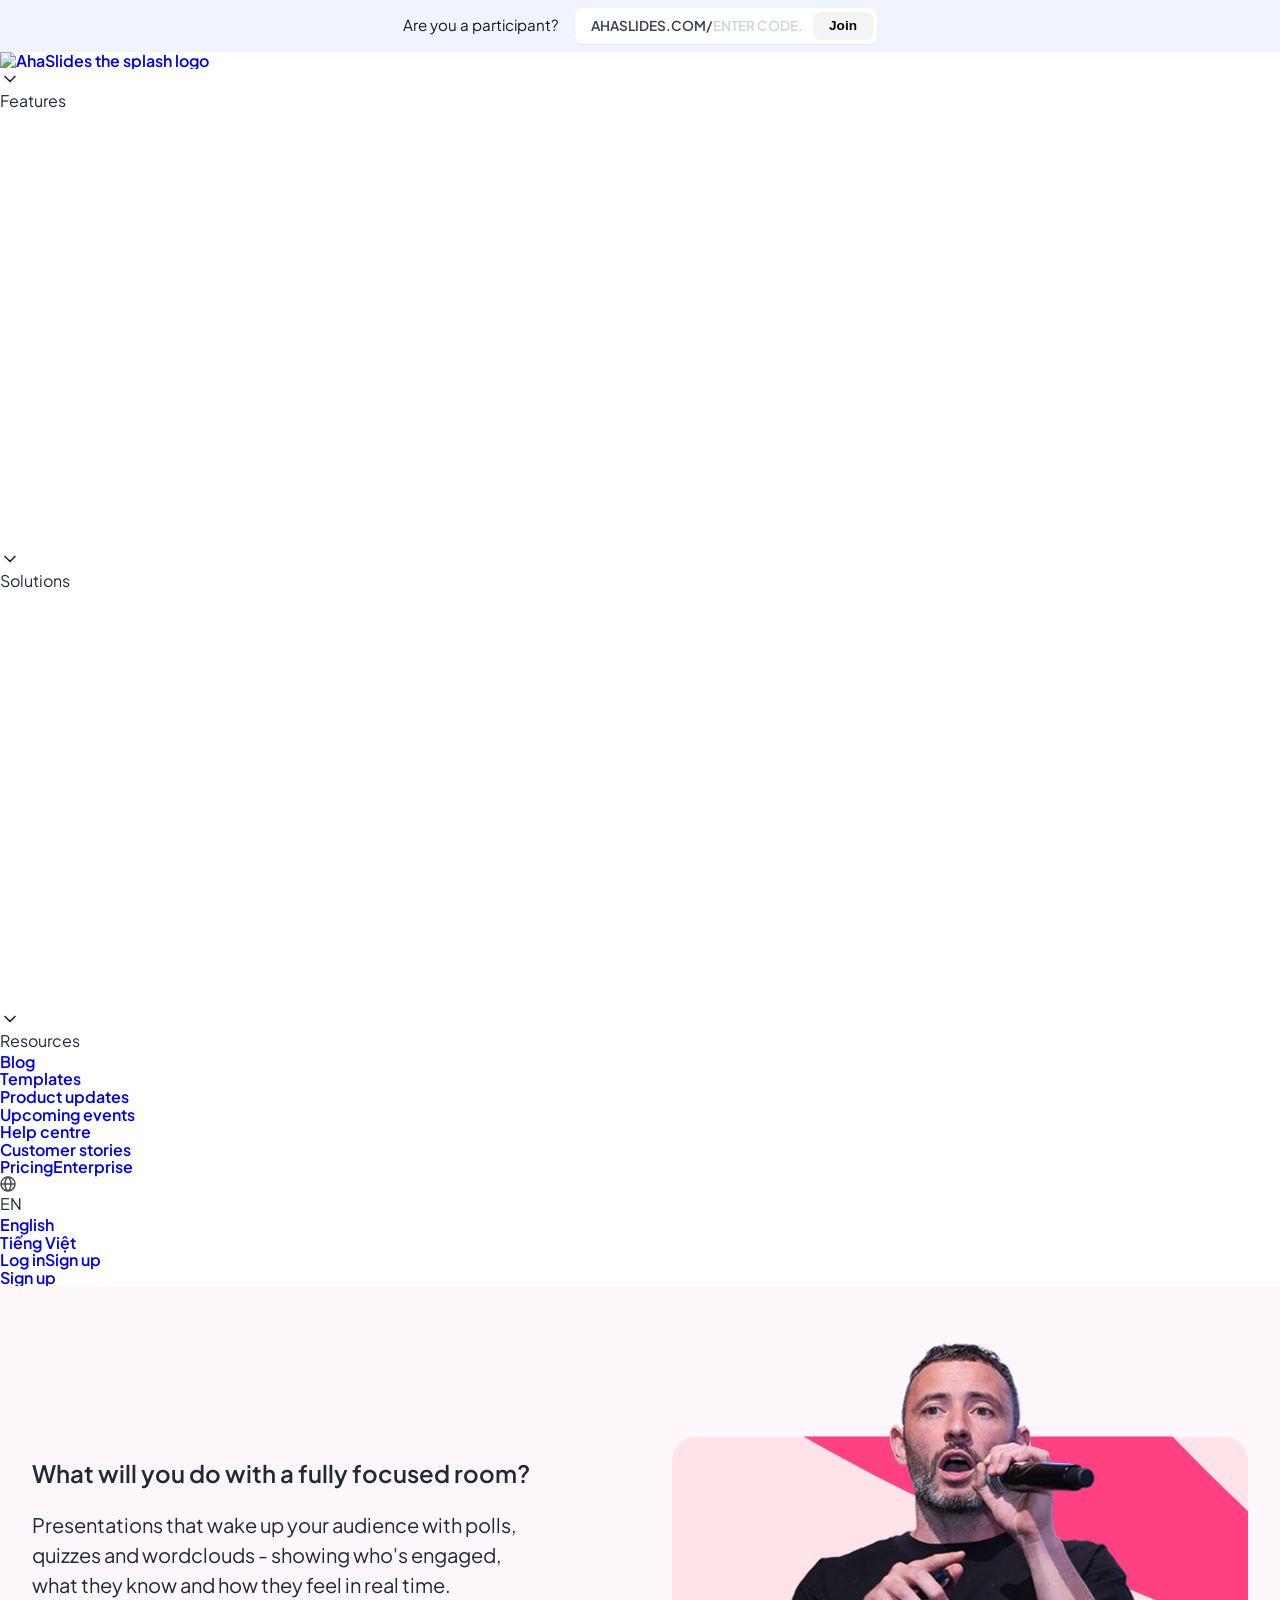
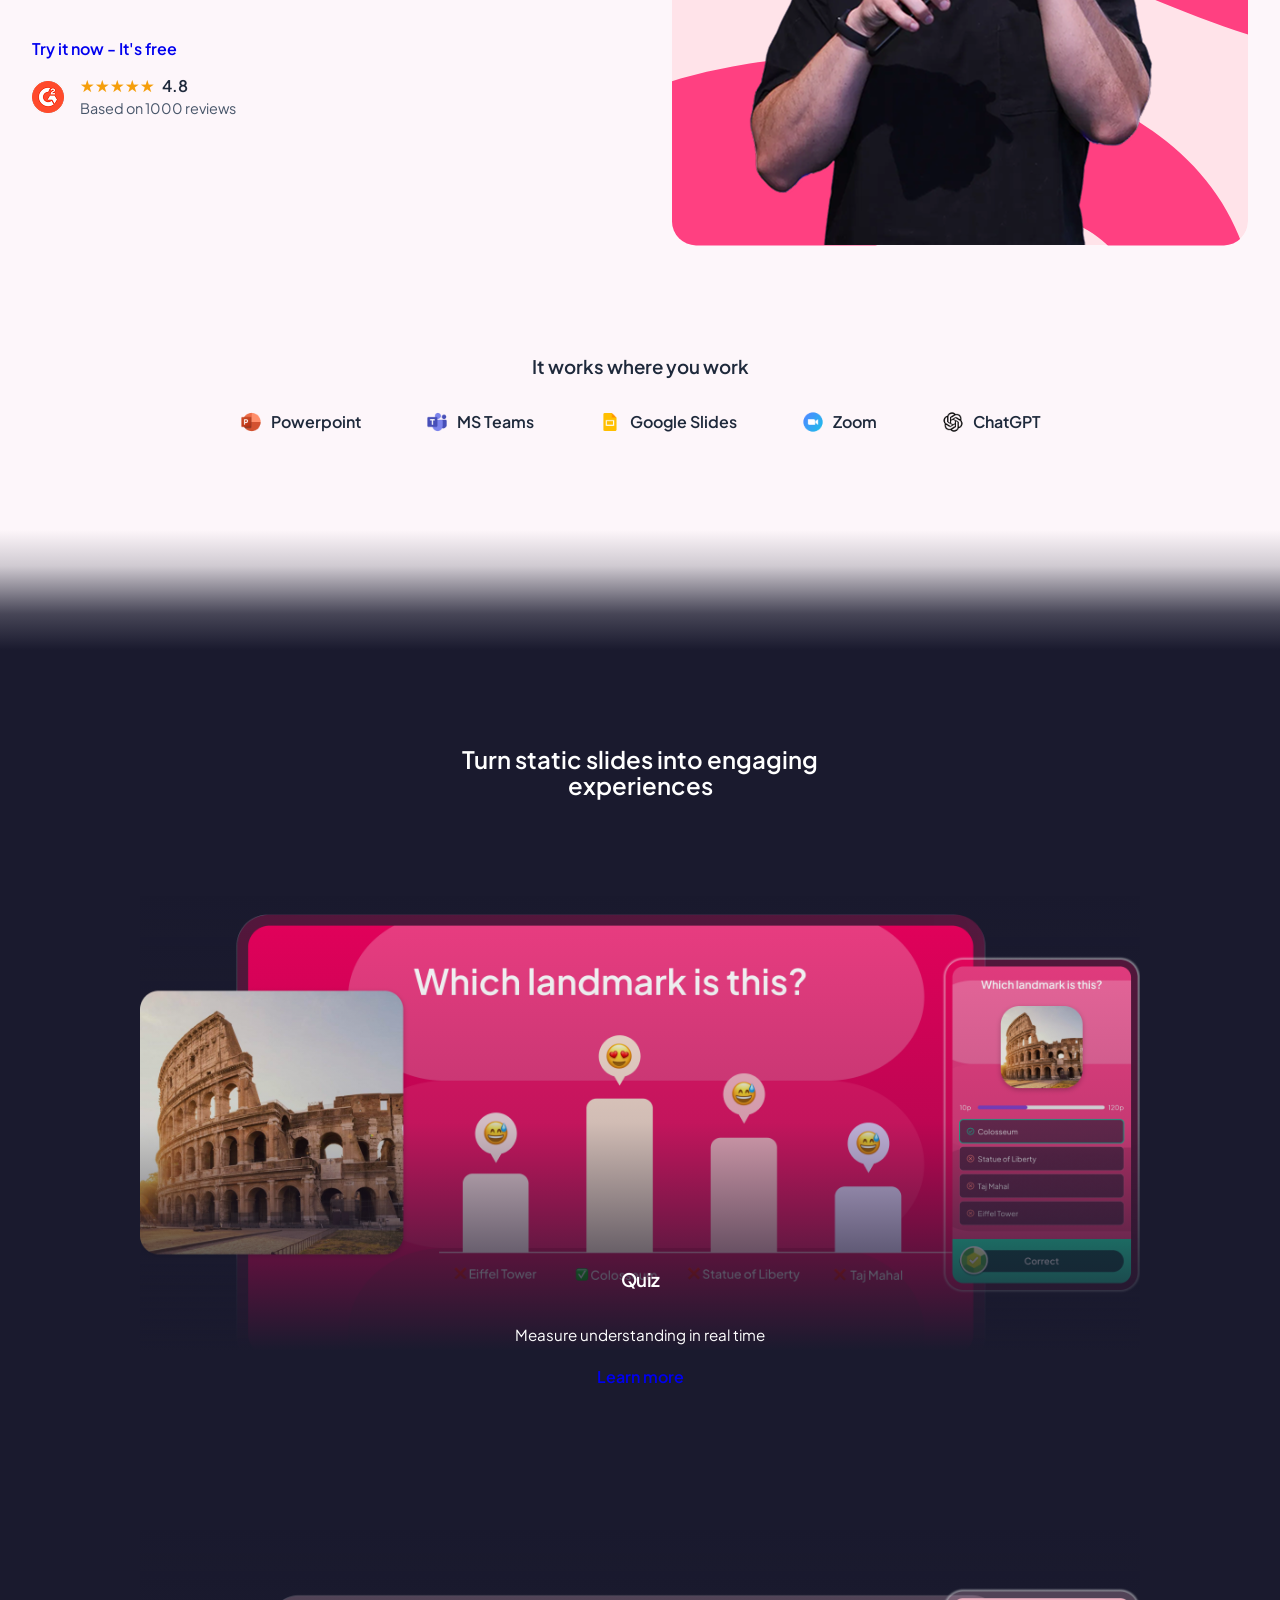
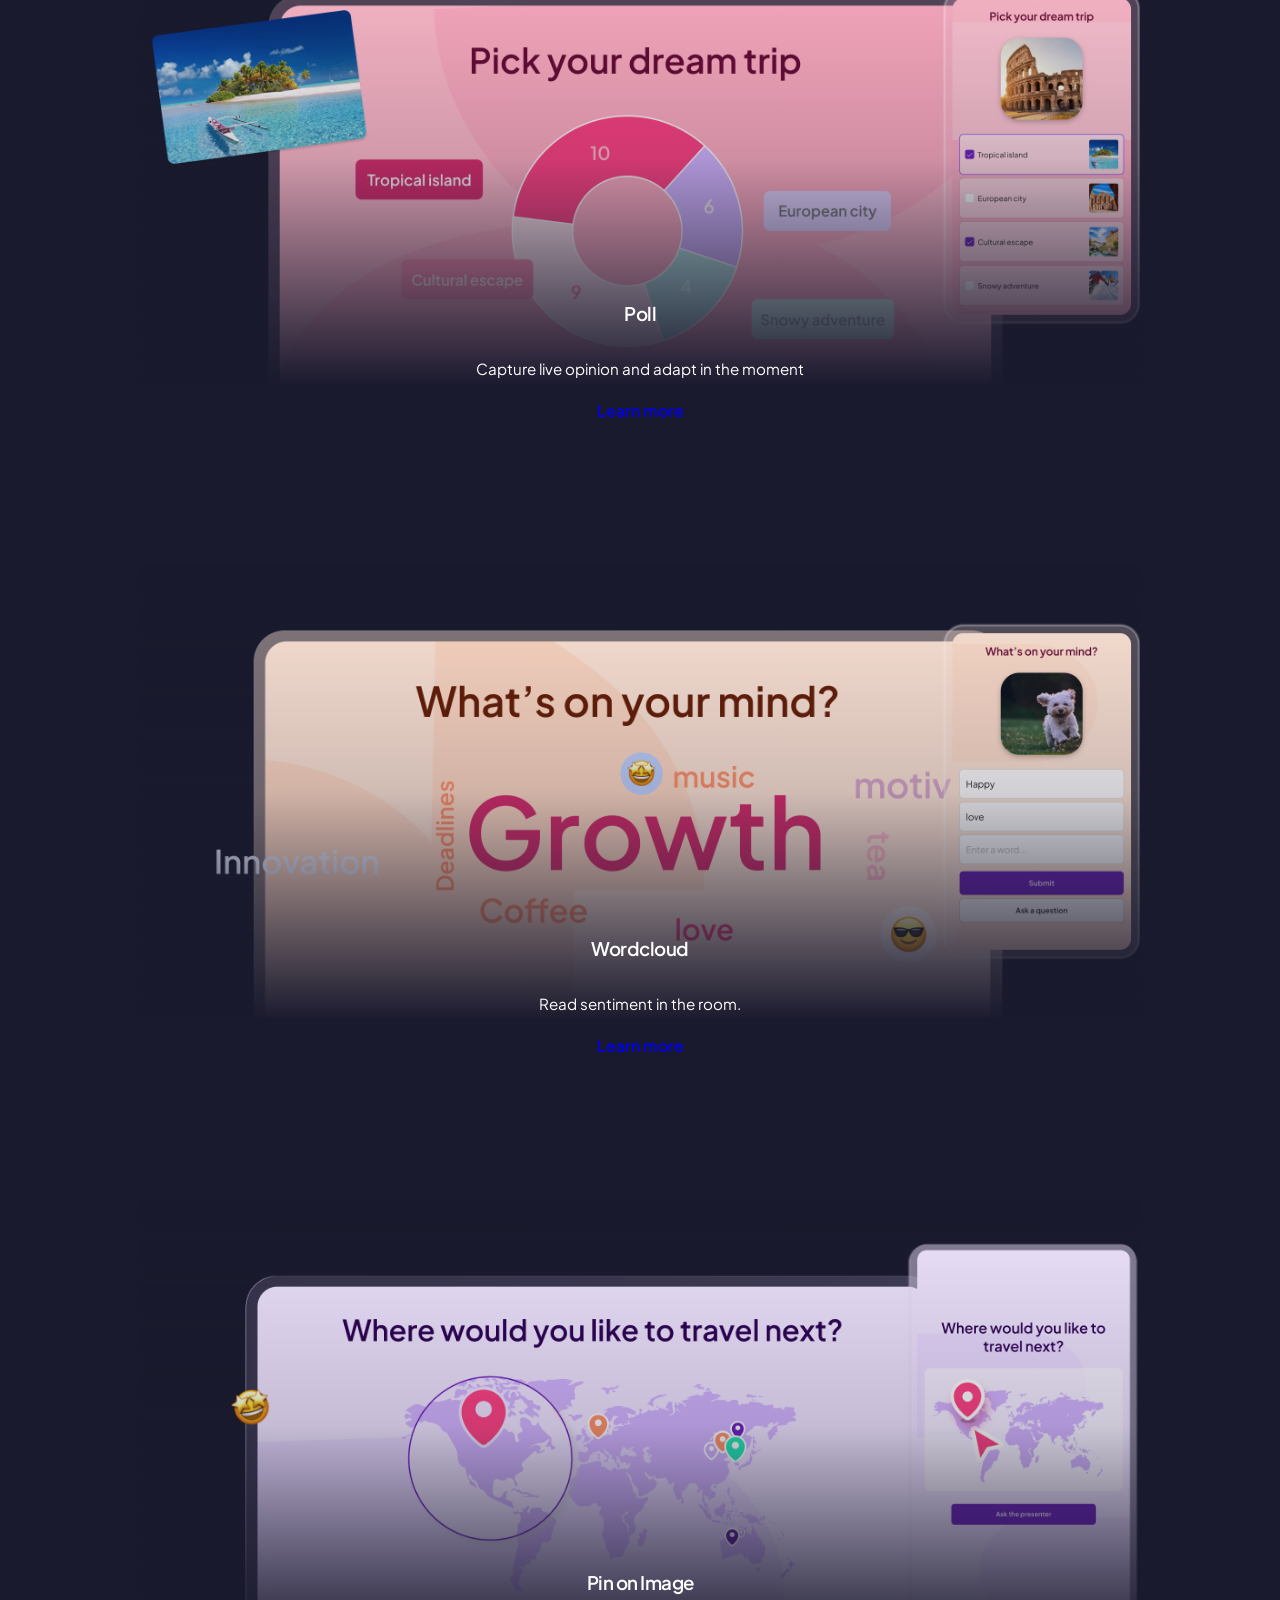
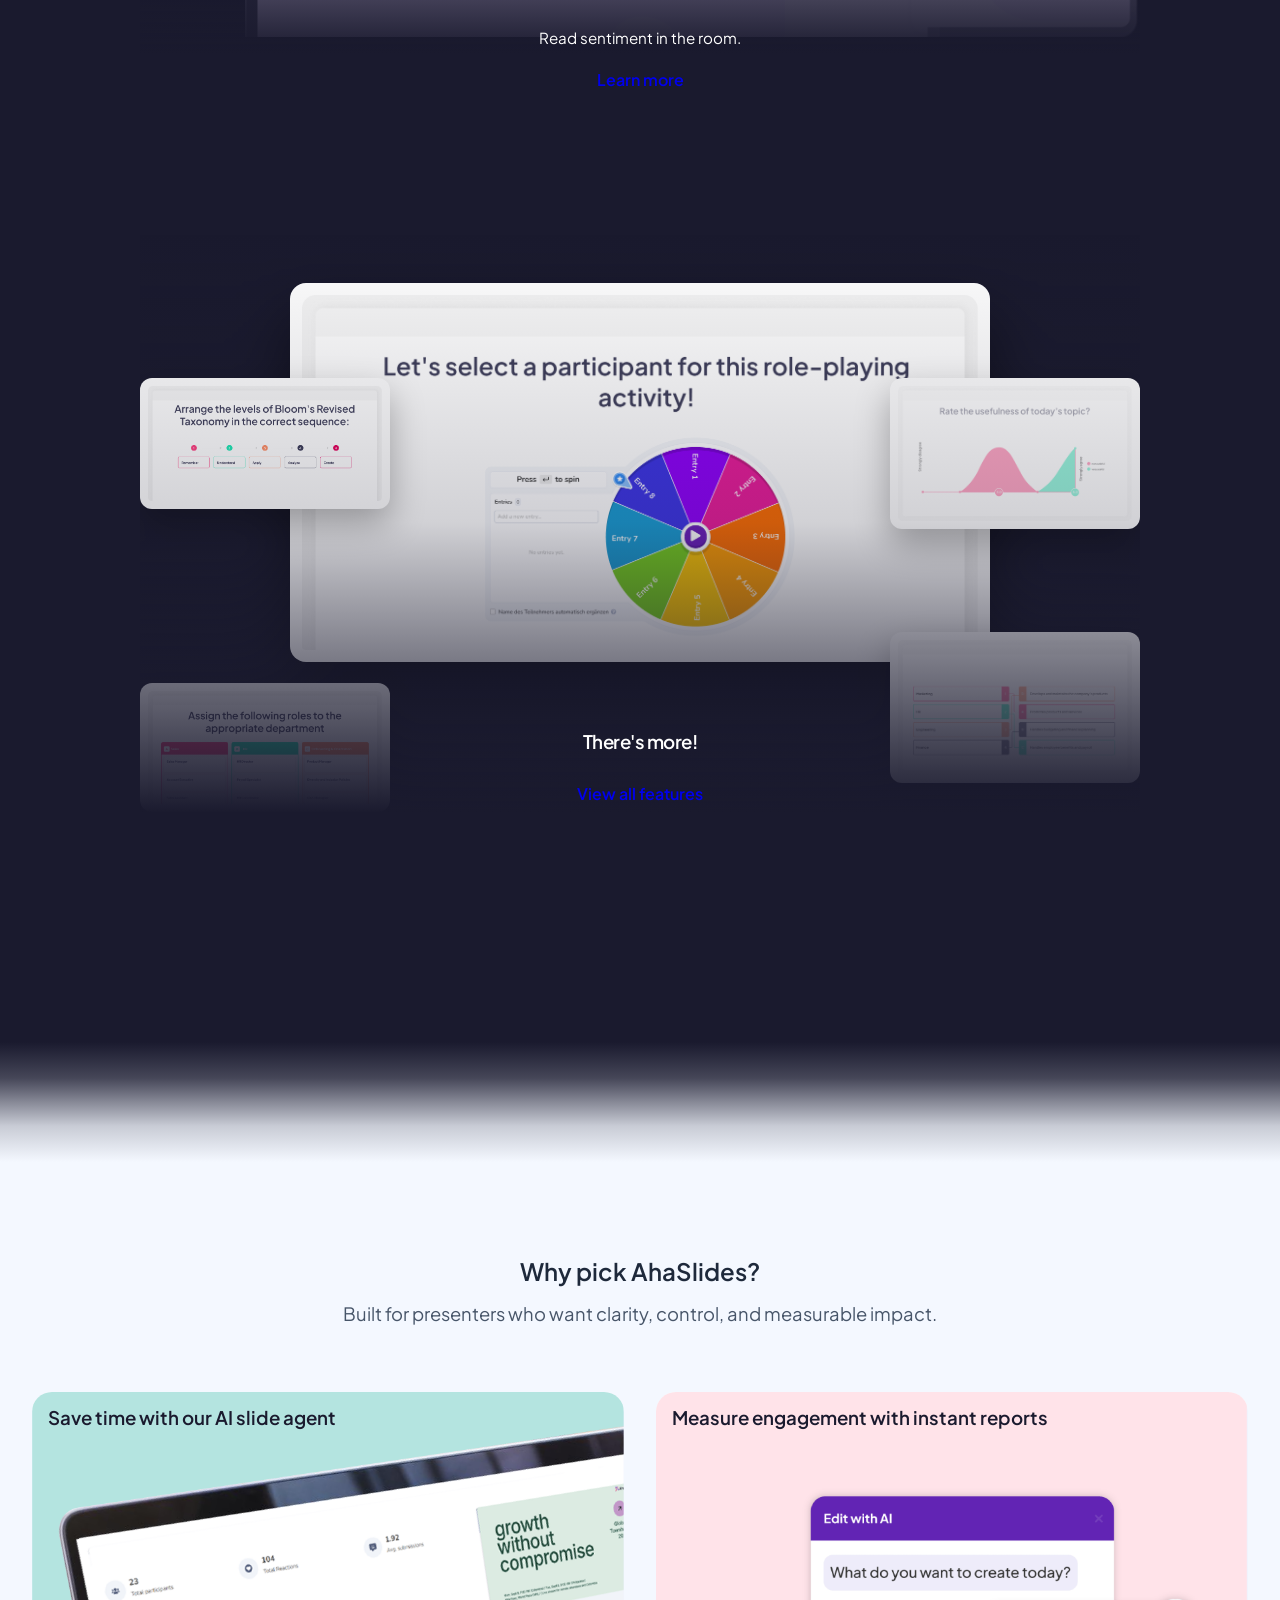
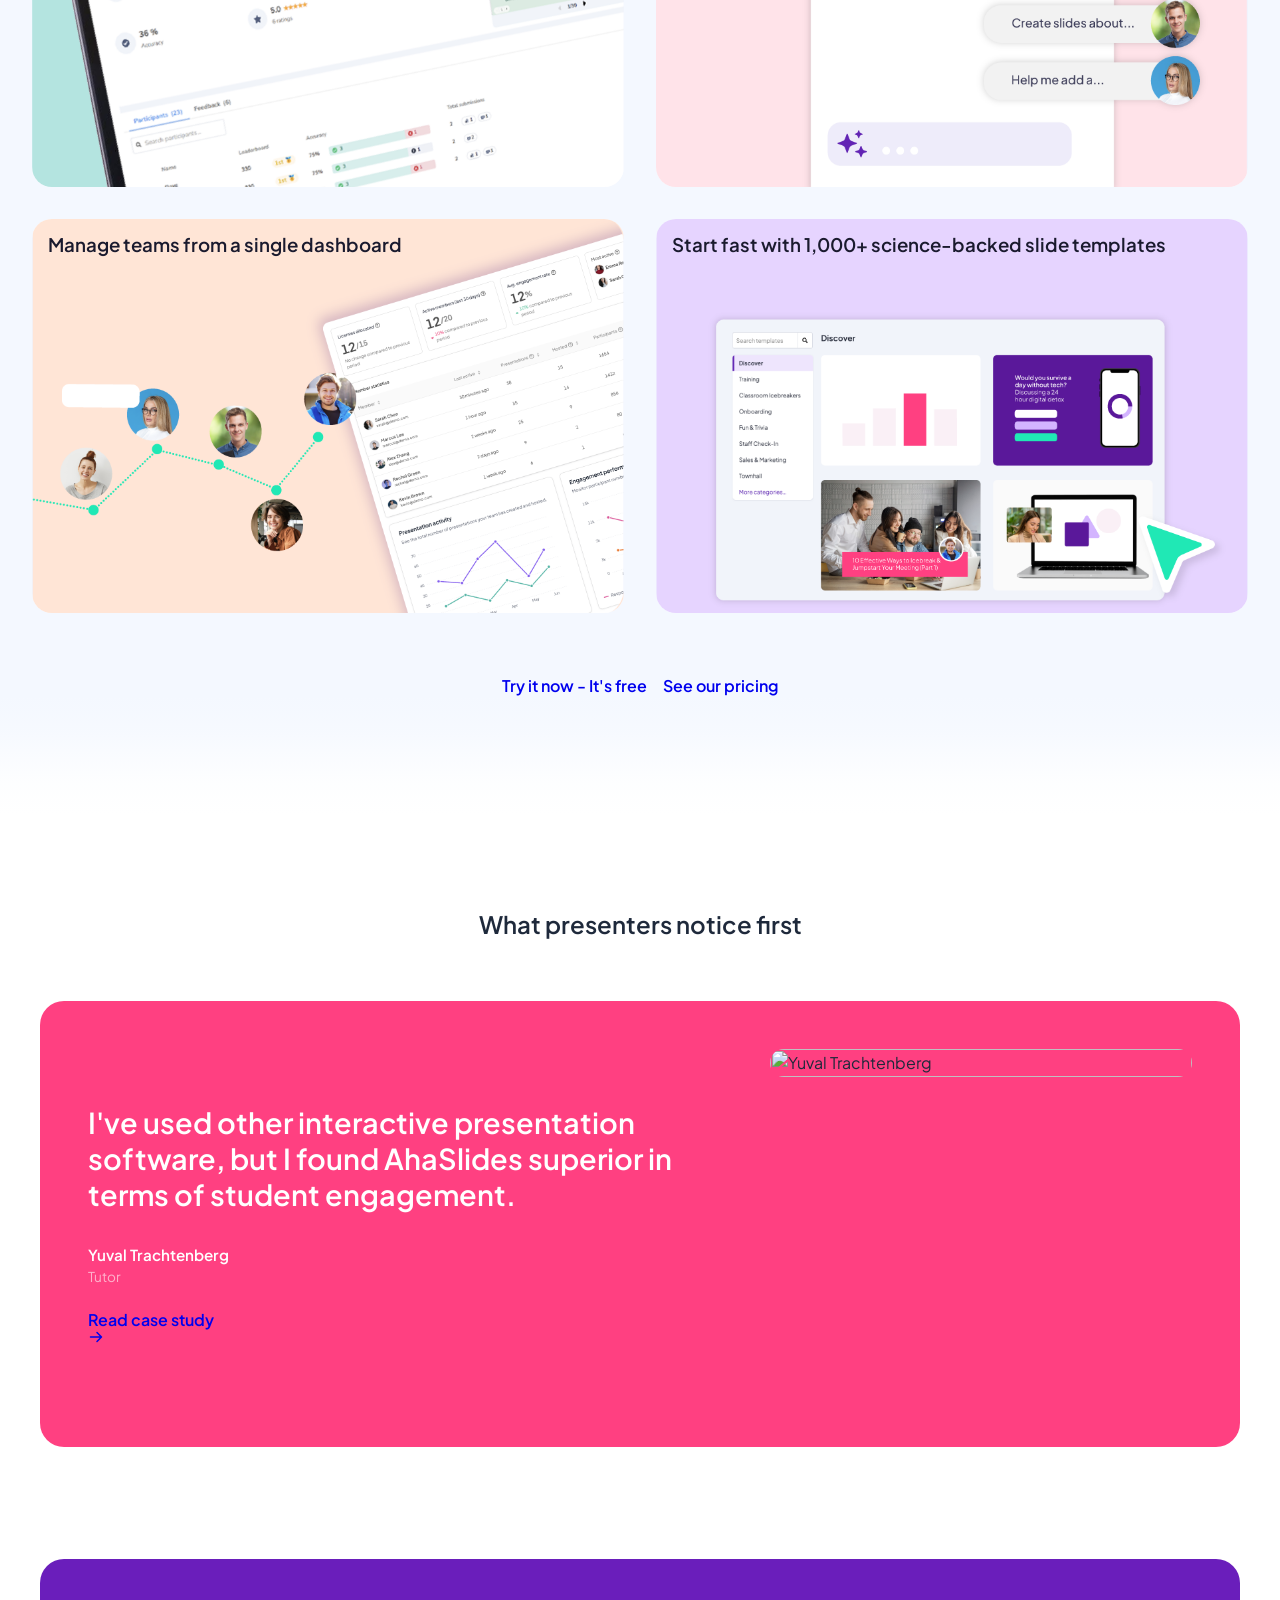
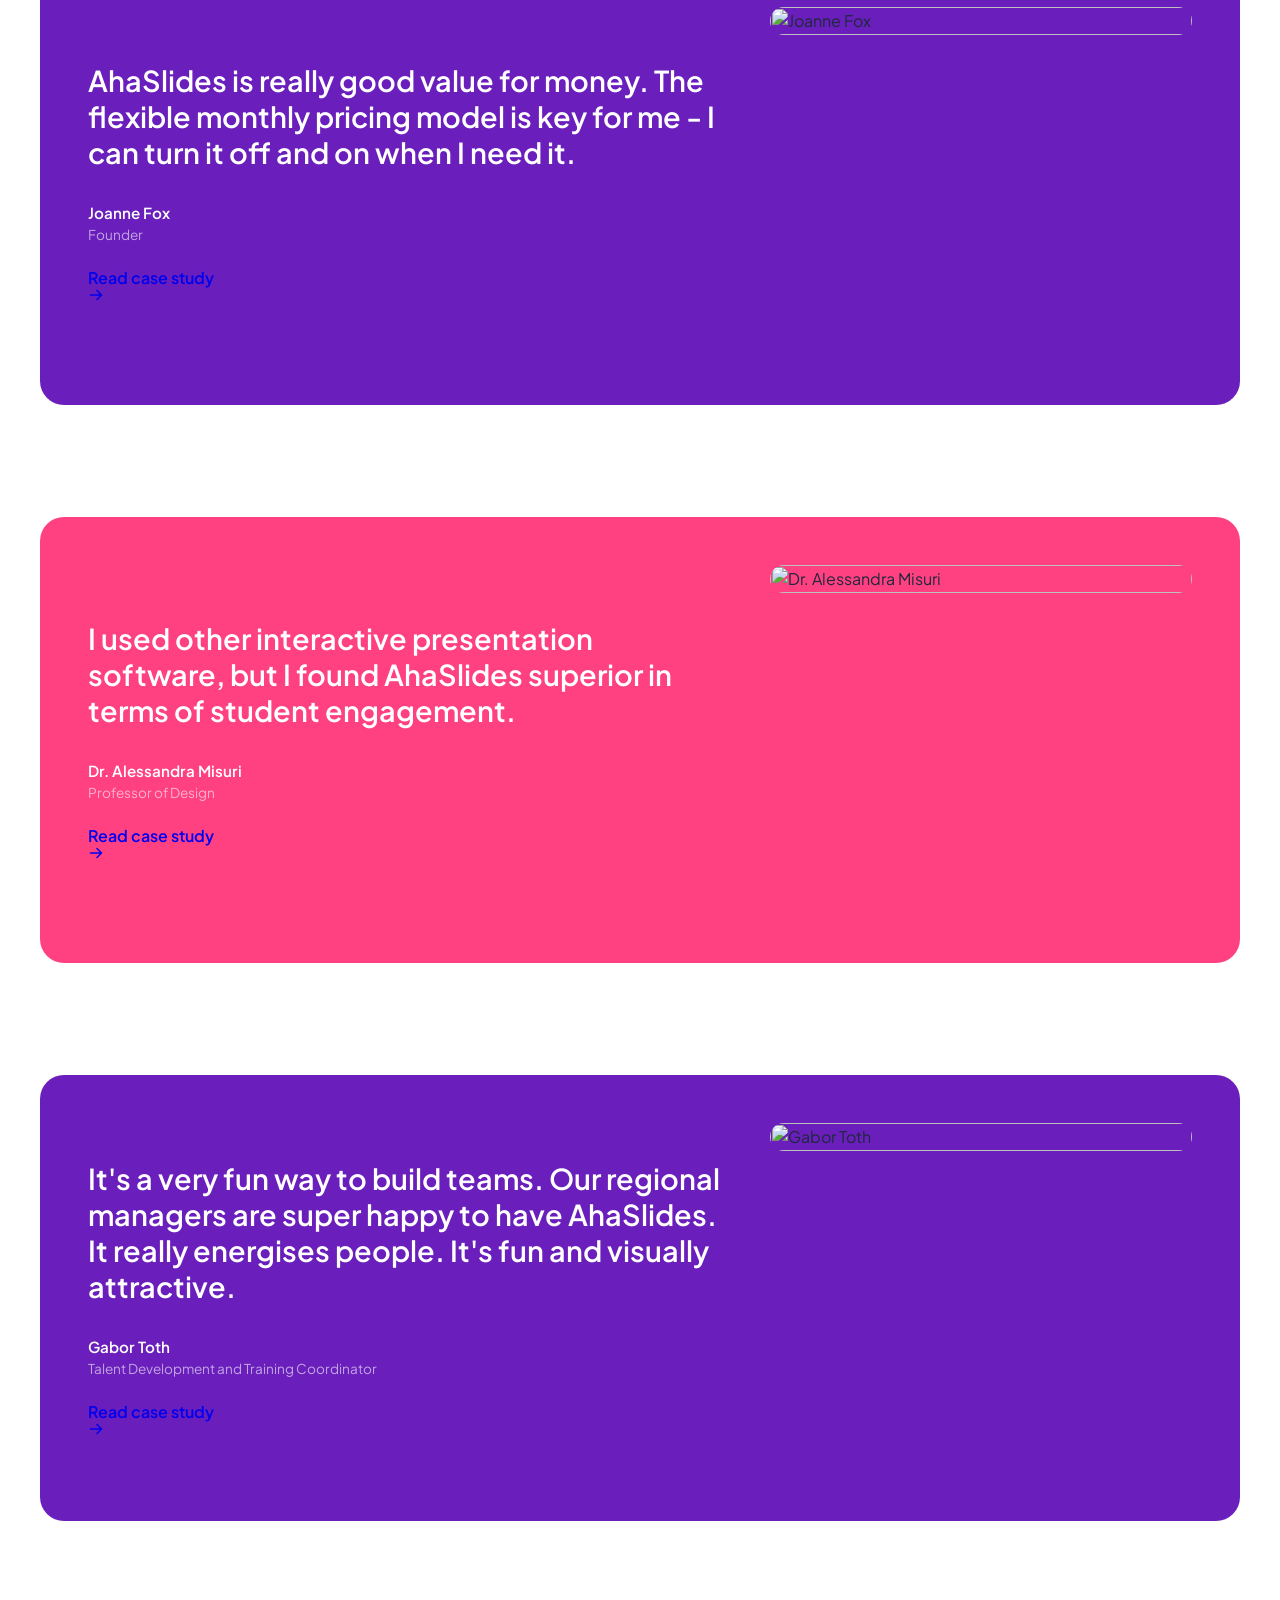
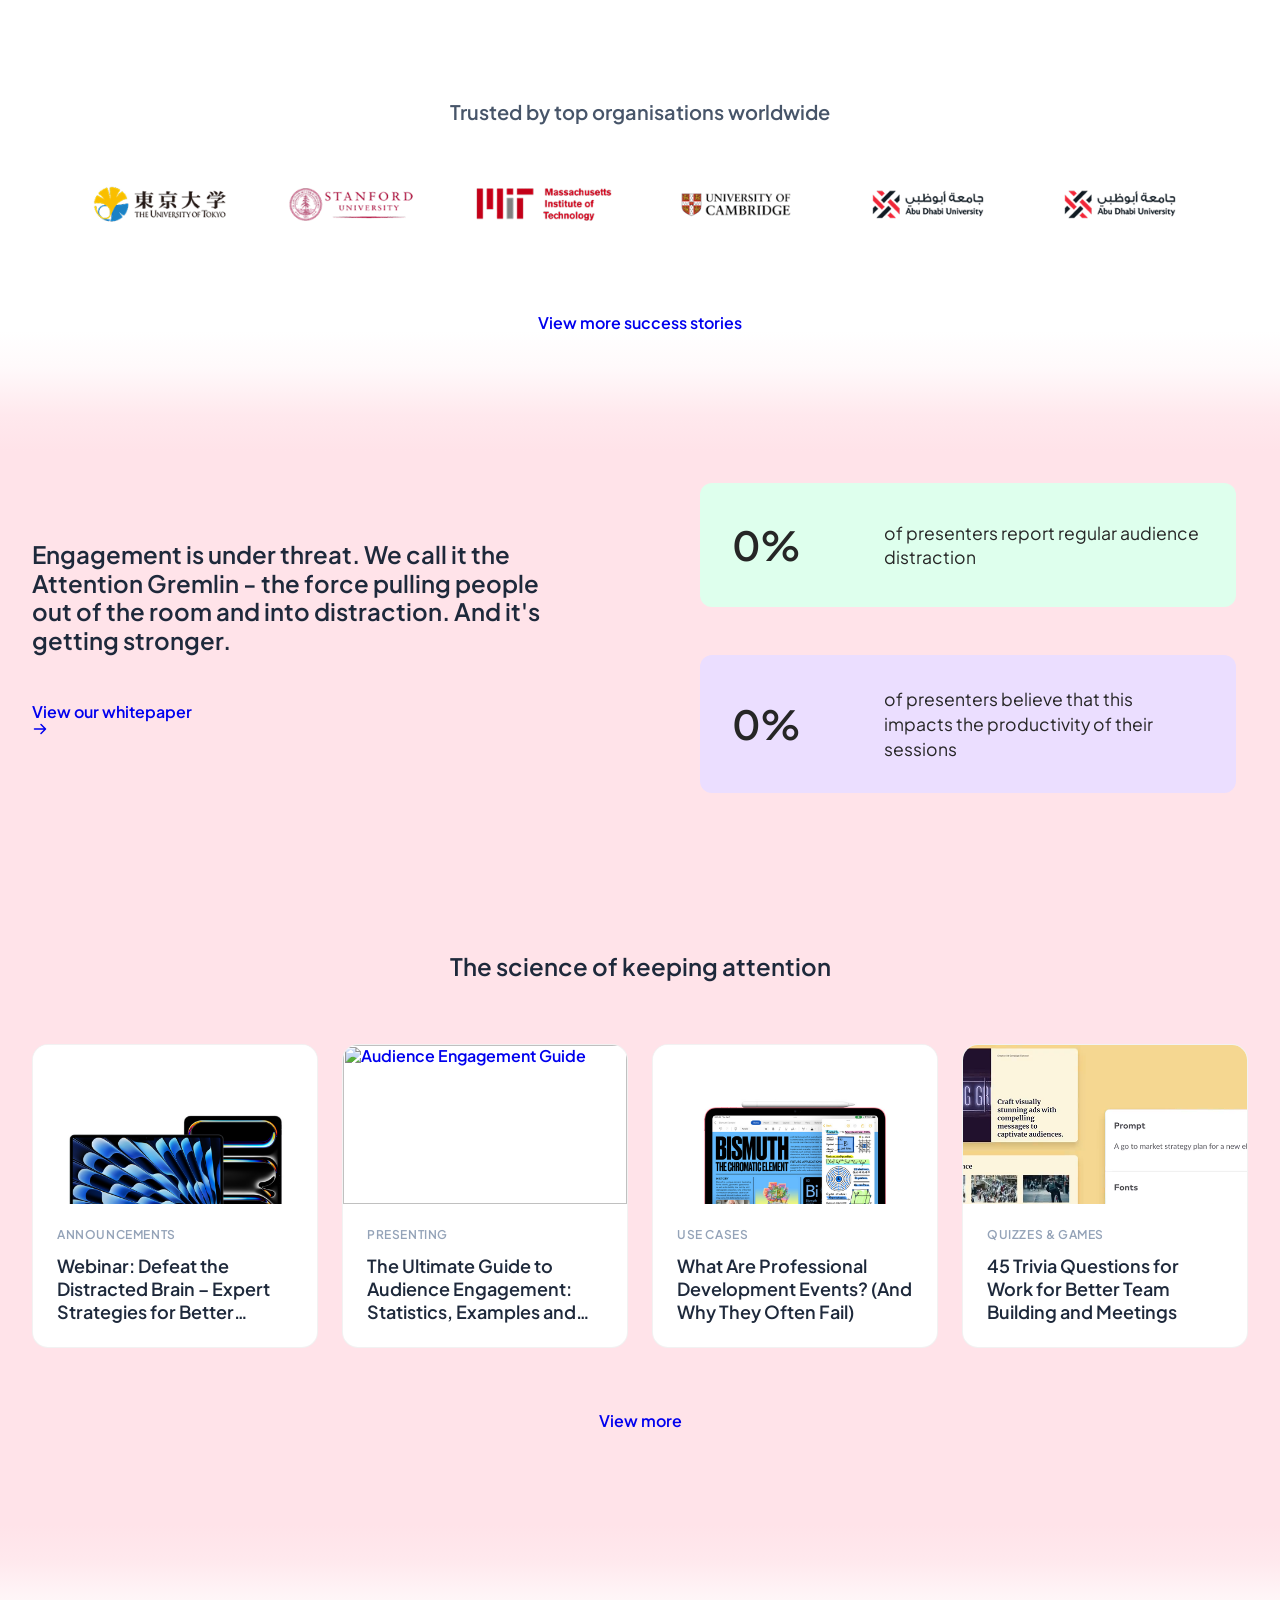
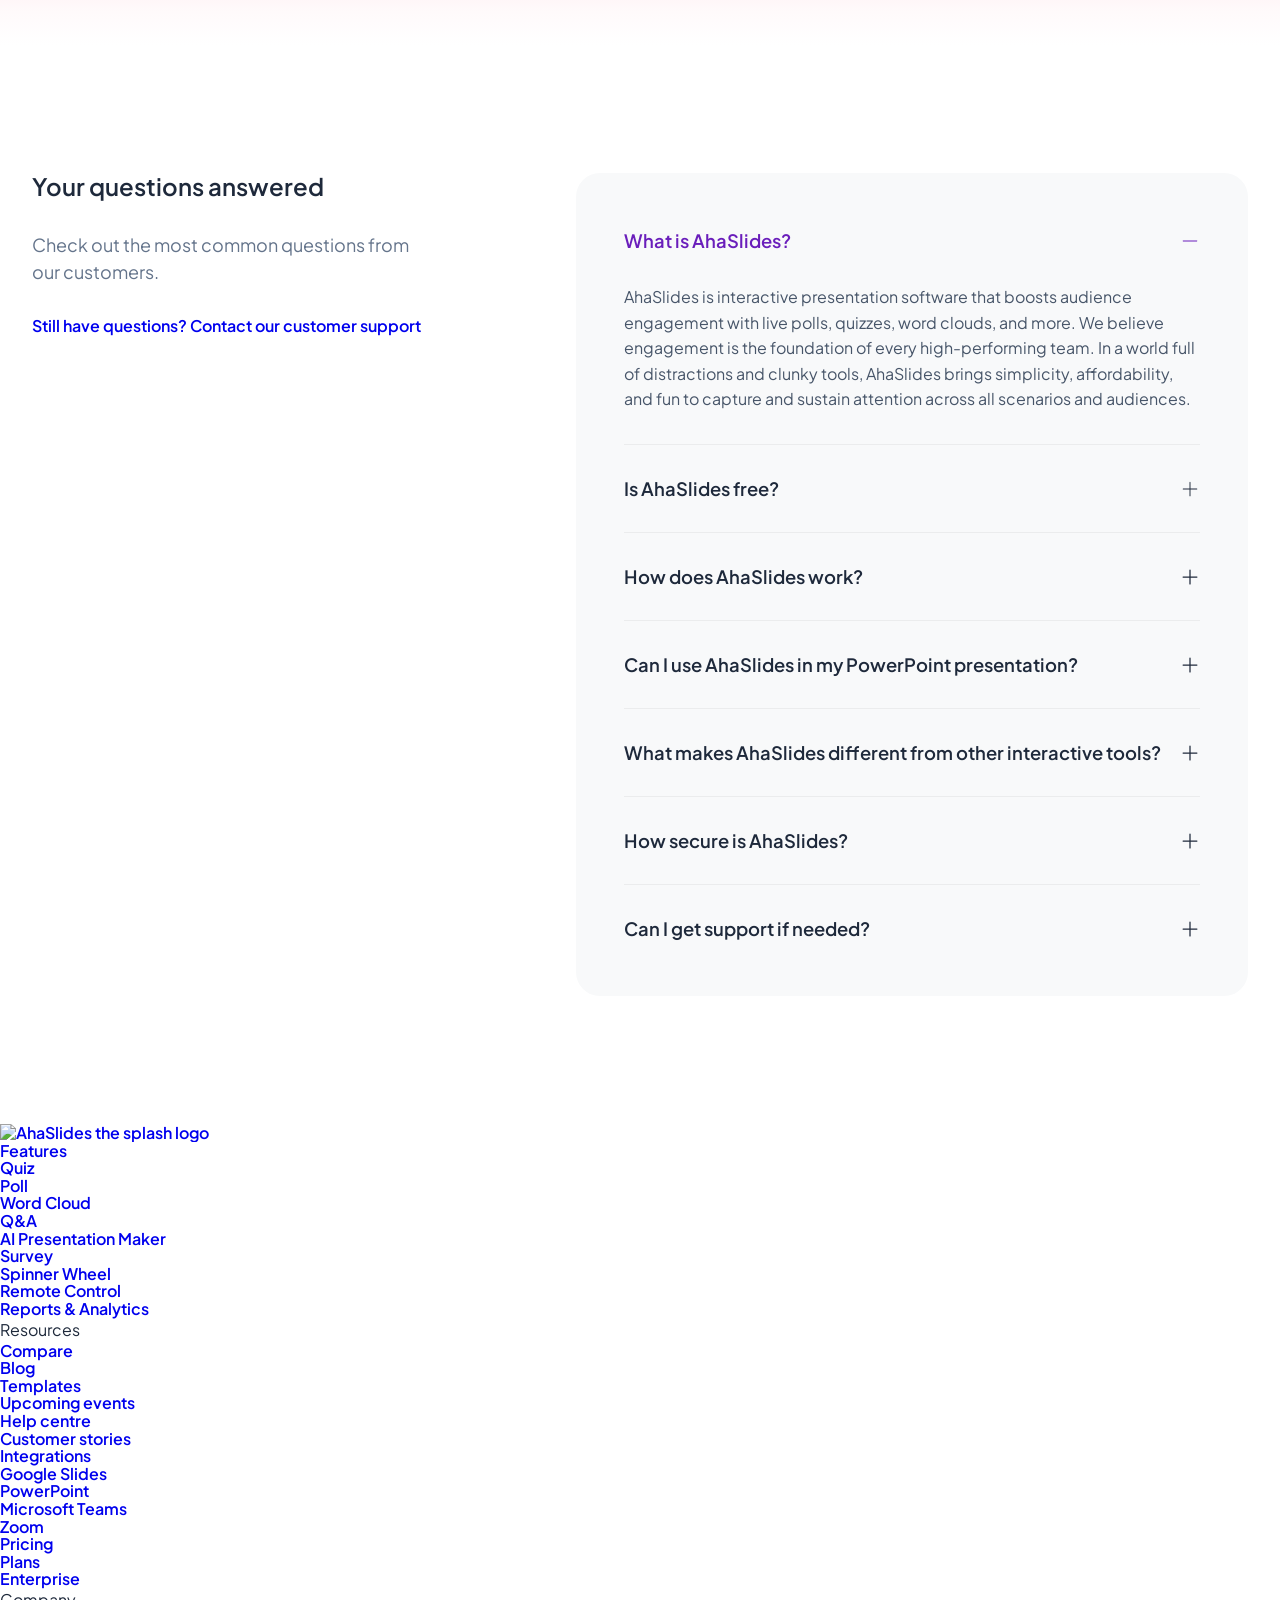
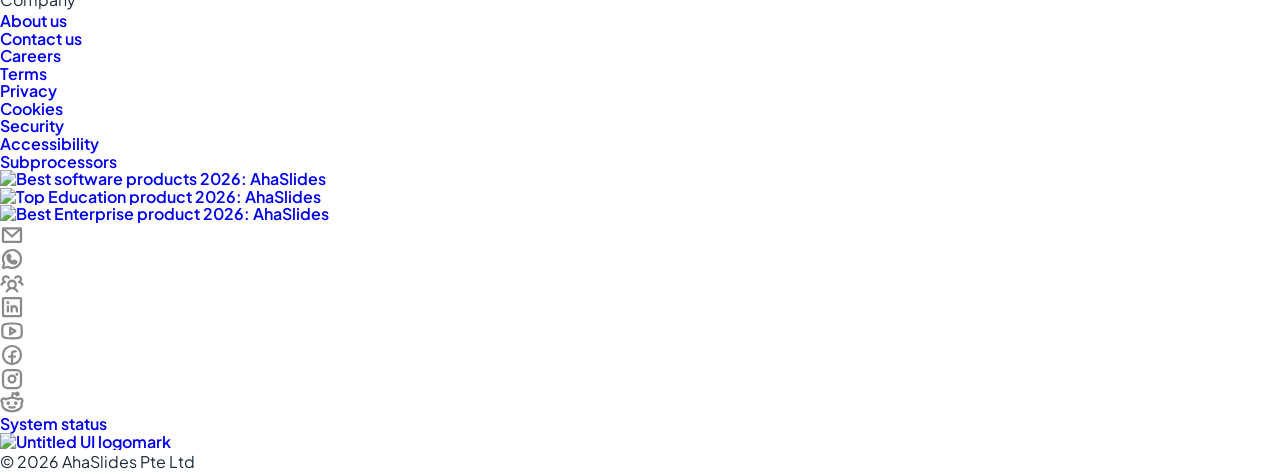
==== commit 92a9bdc4: "AHA-40682 update: Streamlined video integration in index.html by replacing floating video wrappers w" ====
--- a/index.html
+++ b/index.html
@@ -534,66 +534,14 @@
           <img src="Main-speaker.png" class="visual-item speaker" alt="Speaker" fetchpriority="high">
 
           <!-- Floating elements -->
-          <div class="visual-item floating audience-1">
-            <div
-              data-poster-url="https://cdn.prod.website-files.com/69a510abb2bdc98f5fea74b2%2F69b16212f8bda643883b4787_Classroom-Girl_poster.0000000.jpg"
-              data-video-urls="https://cdn.prod.website-files.com/69a510abb2bdc98f5fea74b2%2F69b16212f8bda643883b4787_Classroom-Girl_mp4.mp4,https://cdn.prod.website-files.com/69a510abb2bdc98f5fea74b2%2F69b16212f8bda643883b4787_Classroom-Girl_webm.webm"
-              data-autoplay="true" data-loop="true" data-wf-ignore="true"
-              class="w-background-video w-background-video-atom visual-item-floating-video-wrapper">
-              <video autoplay="" loop=""
-                style="background-image:url(&quot;https://cdn.prod.website-files.com/69a510abb2bdc98f5fea74b2%2F69b16212f8bda643883b4787_Classroom-Girl_poster.0000000.jpg&quot;)"
-                muted="" playsinline="" data-wf-ignore="true" data-object-fit="cover">
-                <source
-                  src="Classroom-Girl.mp4"
-                  data-wf-ignore="true">
-              </video>
-            </div>
-          </div>
-          <div class="visual-item floating quiz-chart">
-            <div
-              data-poster-url="https://cdn.prod.website-files.com/69a510abb2bdc98f5fea74b2%2F69b16212f8bda643883b4787_Classroom-Girl_poster.0000000.jpg"
-              data-video-urls="https://cdn.prod.website-files.com/69a510abb2bdc98f5fea74b2%2F69b16212f8bda643883b4787_Classroom-Girl_mp4.mp4,https://cdn.prod.website-files.com/69a510abb2bdc98f5fea74b2%2F69b16212f8bda643883b4787_Classroom-Girl_webm.webm"
-              data-autoplay="true" data-loop="true" data-wf-ignore="true"
-              class="w-background-video w-background-video-atom visual-item-floating-video-wrapper">
-              <video autoplay="" loop=""
-                style="background-image:url(&quot;https://cdn.prod.website-files.com/69a510abb2bdc98f5fea74b2%2F69b16212f8bda643883b4787_Classroom-Girl_poster.0000000.jpg&quot;)"
-                muted="" playsinline="" data-wf-ignore="true" data-object-fit="cover">
-                <source
-                  src="quiz-chart-1.mov"
-                  data-wf-ignore="true">
-              </video>
-            </div>
-          </div>
-          <div class="visual-item floating audience-2">
-            <div
-              data-poster-url="https://cdn.prod.website-files.com/69a510abb2bdc98f5fea74b2%2F69b16212f8bda643883b4787_Classroom-Girl_poster.0000000.jpg"
-              data-video-urls="https://cdn.prod.website-files.com/69a510abb2bdc98f5fea74b2%2F69b16212f8bda643883b4787_Classroom-Girl_mp4.mp4,https://cdn.prod.website-files.com/69a510abb2bdc98f5fea74b2%2F69b16212f8bda643883b4787_Classroom-Girl_webm.webm"
-              data-autoplay="true" data-loop="true" data-wf-ignore="true"
-              class="w-background-video w-background-video-atom visual-item-floating-video-wrapper">
-              <video autoplay="" loop=""
-                style="background-image:url(&quot;https://cdn.prod.website-files.com/69a510abb2bdc98f5fea74b2%2F69b16212f8bda643883b4787_Classroom-Girl_poster.0000000.jpg&quot;)"
-                muted="" playsinline="" data-wf-ignore="true" data-object-fit="cover">
-                <source
-                  src="Training-Connection.mp4"
-                  data-wf-ignore="true">
-              </video>
-            </div>
-          </div>
-          <div class="visual-item floating phone-chart">
-            <div
-              data-poster-url="https://cdn.prod.website-files.com/69a510abb2bdc98f5fea74b2%2F69b16212f8bda643883b4787_Classroom-Girl_poster.0000000.jpg"
-              data-video-urls="https://cdn.prod.website-files.com/69a510abb2bdc98f5fea74b2%2F69b16212f8bda643883b4787_Classroom-Girl_mp4.mp4,https://cdn.prod.website-files.com/69a510abb2bdc98f5fea74b2%2F69b16212f8bda643883b4787_Classroom-Girl_webm.webm"
-              data-autoplay="true" data-loop="true" data-wf-ignore="true"
-              class="w-background-video w-background-video-atom visual-item-floating-video-wrapper">
-              <video autoplay="" loop=""
-                style="background-image:url(&quot;https://cdn.prod.website-files.com/69a510abb2bdc98f5fea74b2%2F69b16212f8bda643883b4787_Classroom-Girl_poster.0000000.jpg&quot;)"
-                muted="" playsinline="" data-wf-ignore="true" data-object-fit="cover">
-                <source
-                  src="quiz-chart-1.mov"
-                  data-wf-ignore="true">
-              </video>
-            </div>
-          </div>
+          <video src="Classroom-Girl.mp4" class="visual-item floating audience-1" loop muted playsinline
+            preload="none"></video>
+          <video src="https://ahaslides.com/wp-content/uploads/2025/10/LEADER-BOARD-GIF.webm"
+            class="visual-item floating quiz-chart" loop muted playsinline preload="none"></video>
+          <video src="Training-Connection.mp4" class="visual-item floating audience-2" loop muted playsinline
+            preload="none"></video>
+          <video src="https://ahaslides.com/wp-content/uploads/2025/10/LEADER-BOARD-GIF.webm"
+            class="visual-item floating phone-chart" loop muted playsinline preload="none"></video>
 
           <div class="hero-visuals-bg">
             <svg class="bg-splash" width="1149" height="1759" viewBox="0 0 1149 1759" fill="currentcolor"
--- a/style.css
+++ b/style.css
@@ -296,17 +296,8 @@
 
 .visual-item {
   position: absolute;
+  border-radius: 20px;
   transition: scale 0.3s ease, box-shadow 0.3s ease;
-  border-radius: unset;
-}
-
-.visual-item-floating-video-wrapper {
-  border-radius: 20px;
-  width: 100%;
-  height: 100%;
-  position: relative;
-  border-radius: 20px;
-  overflow: hidden;
 }
 
 .visual-item.speaker {
@@ -352,8 +343,6 @@
 
 .visual-item.floating.audience-1 {
   width: 240px;
-  height: auto;
-  aspect-ratio: 16 / 9;
   left: -5%;
   top: 10%;
   animation-delay: 0s;
@@ -361,8 +350,6 @@
 
 .visual-item.floating.quiz-chart {
   width: 200px;
-  height: auto;
-  aspect-ratio: 16 / 9;
   left: -5%;
   bottom: -10%;
   animation-delay: 0.8s;
@@ -370,8 +357,6 @@
 
 .visual-item.floating.audience-2 {
   width: 220px;
-  height: auto;
-  aspect-ratio: 16 / 9;
   right: -5%;
   bottom: 0;
   animation-delay: 2.3s;
@@ -380,7 +365,6 @@
 .visual-item.floating.phone-chart {
   width: 200px;
   height: auto;
-  aspect-ratio: 16 / 9;
   top: 0;
   right: 0;
   object-fit: cover;
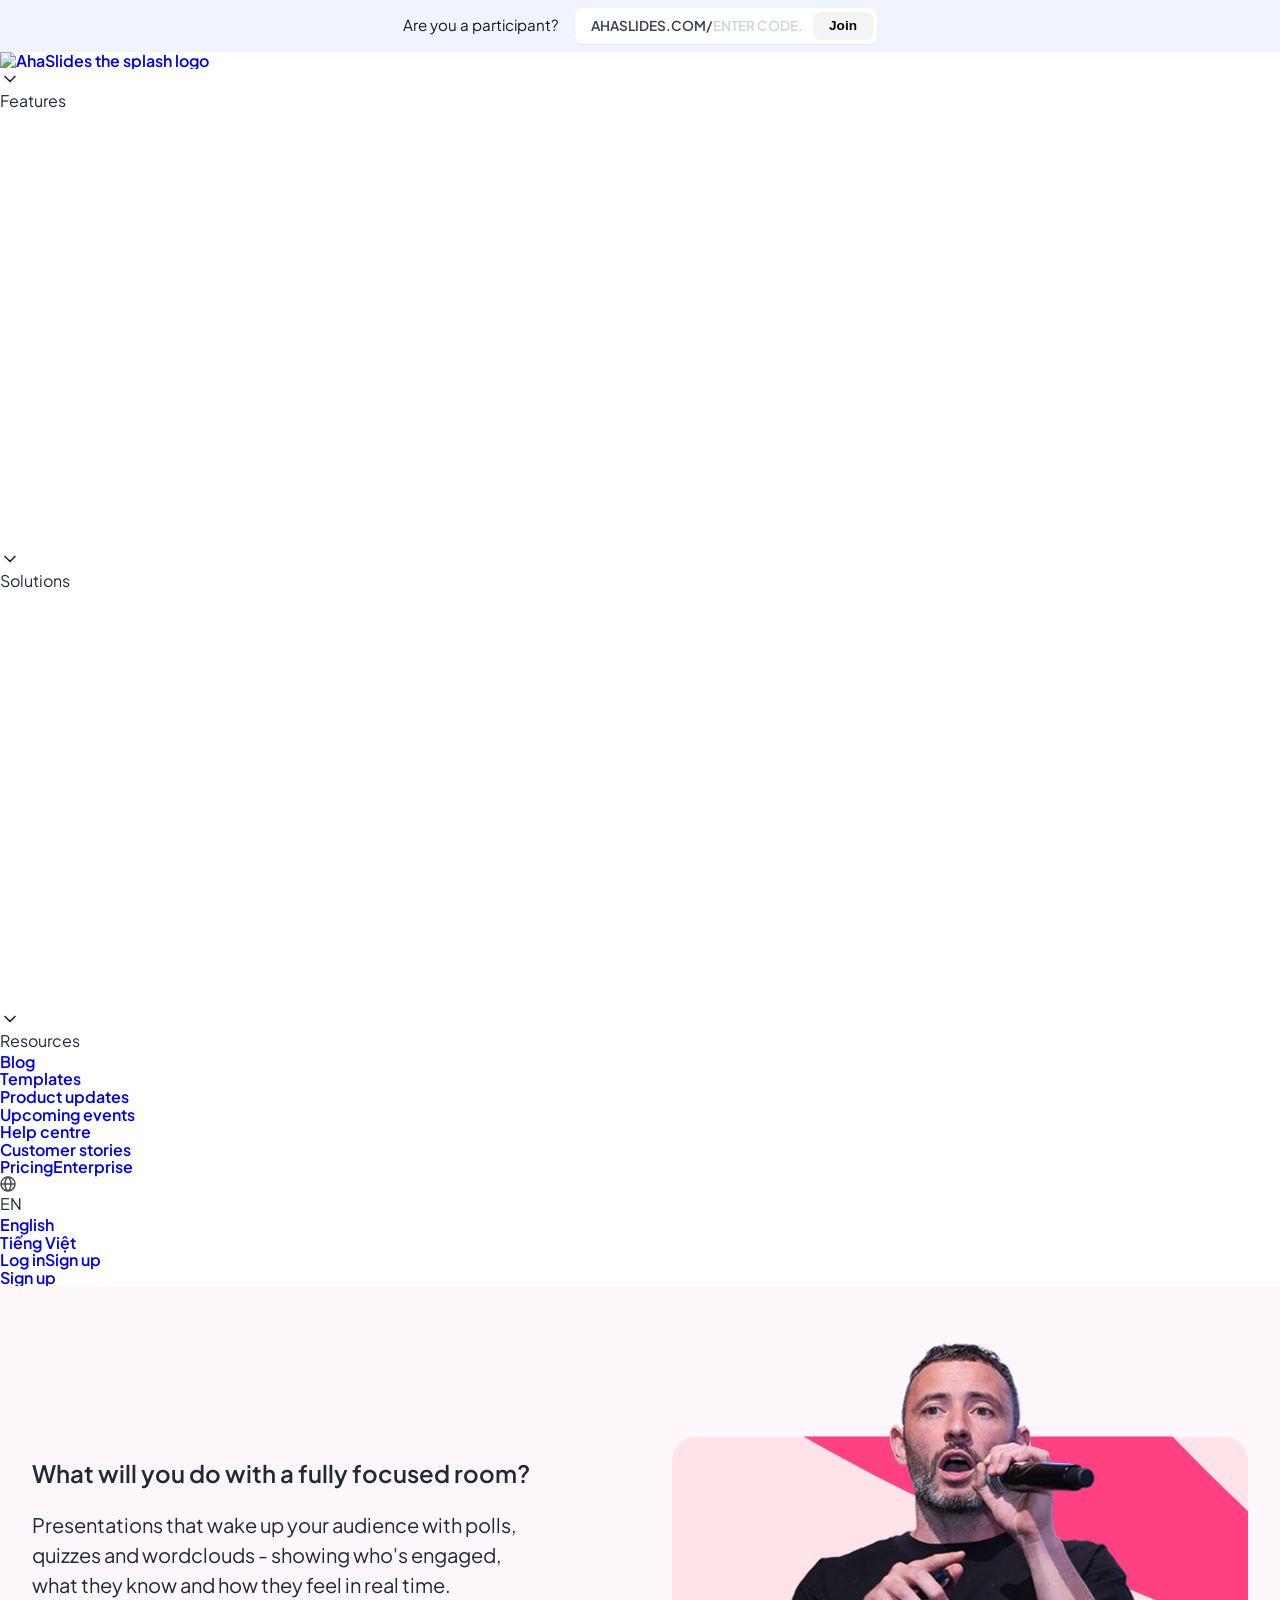
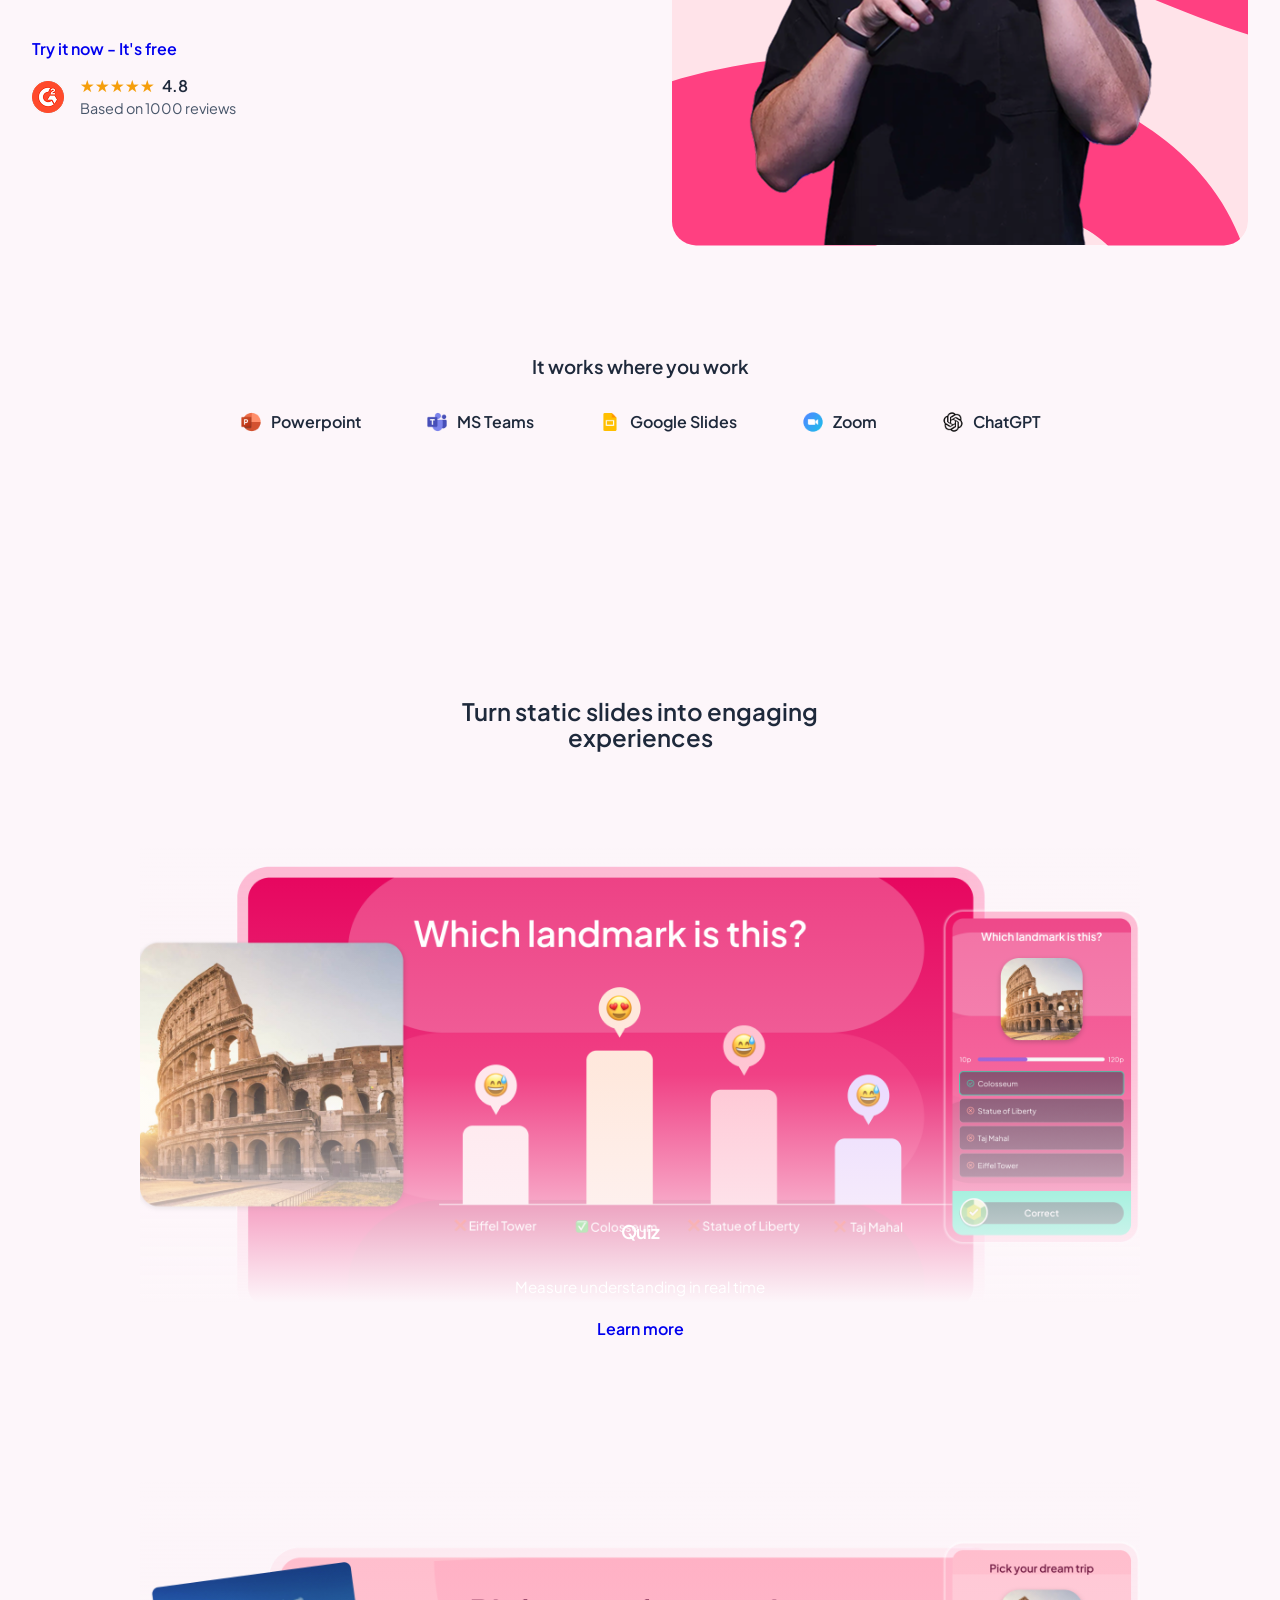
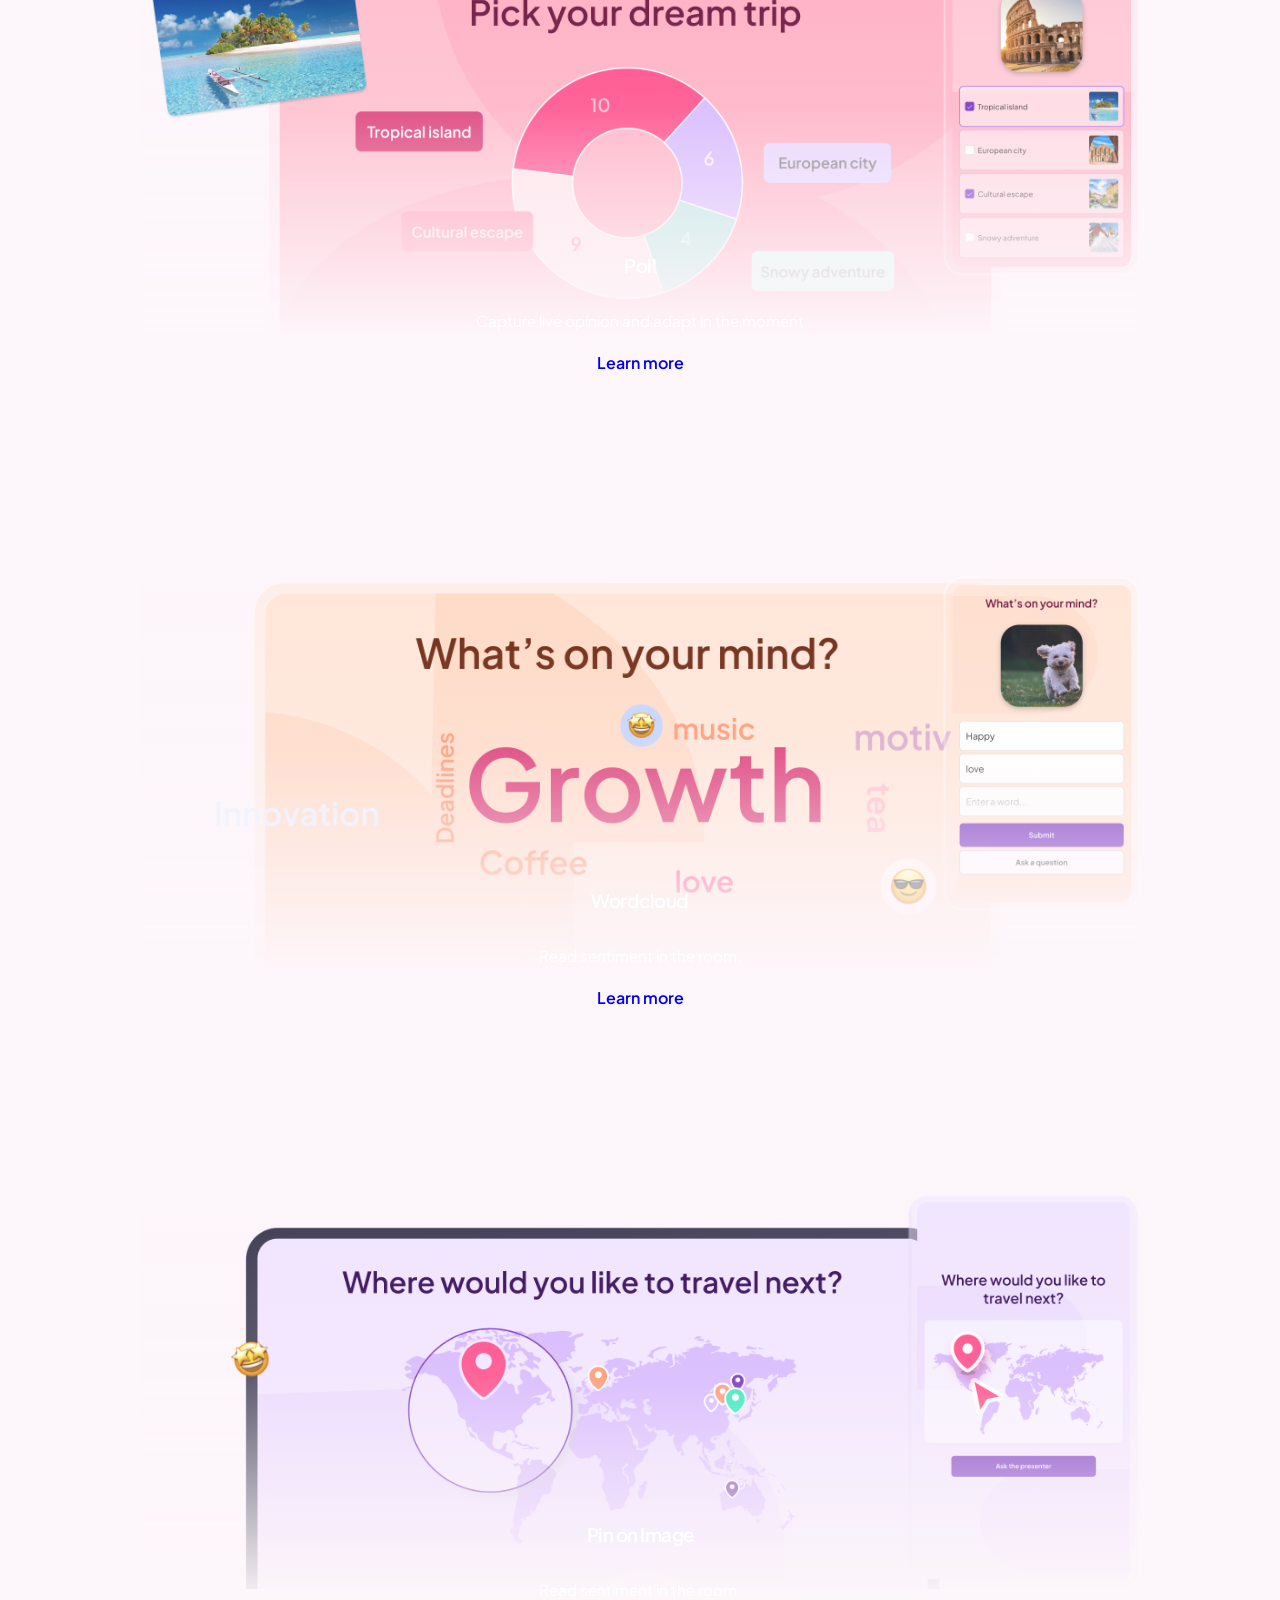
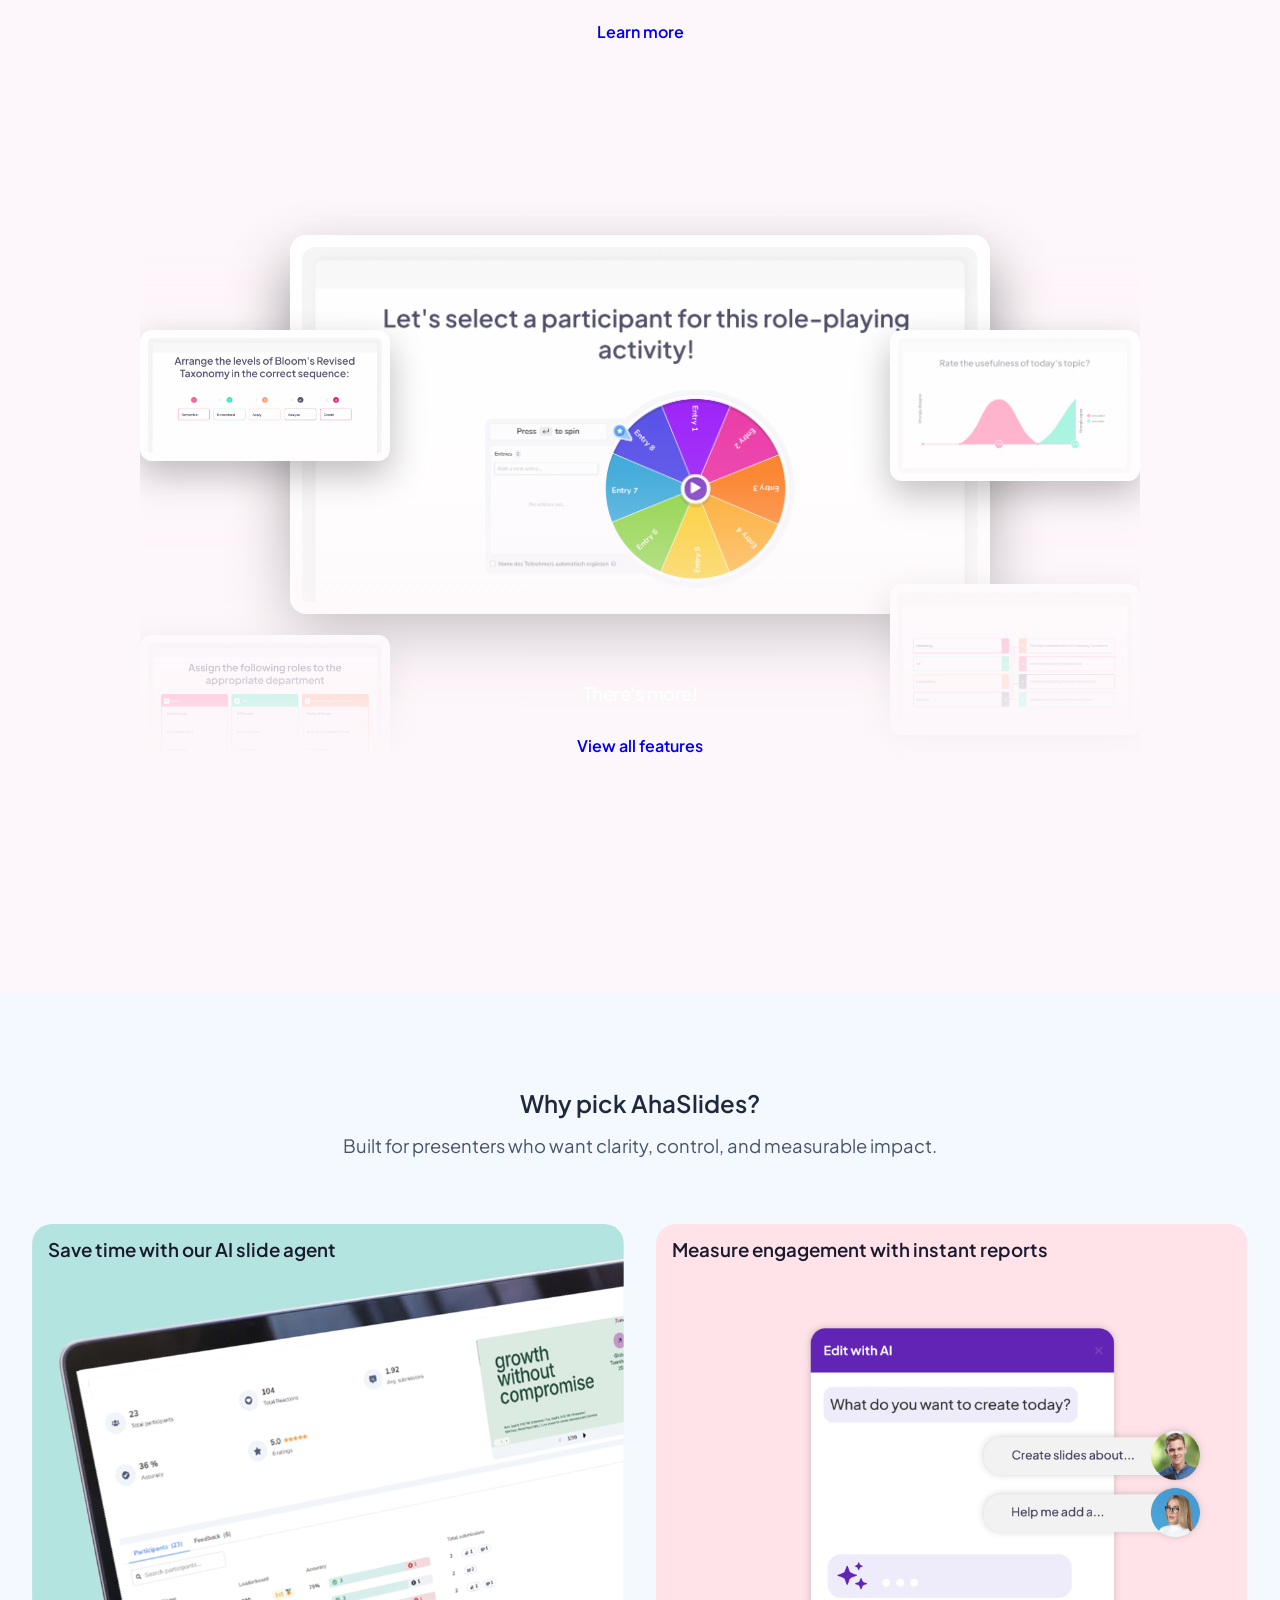
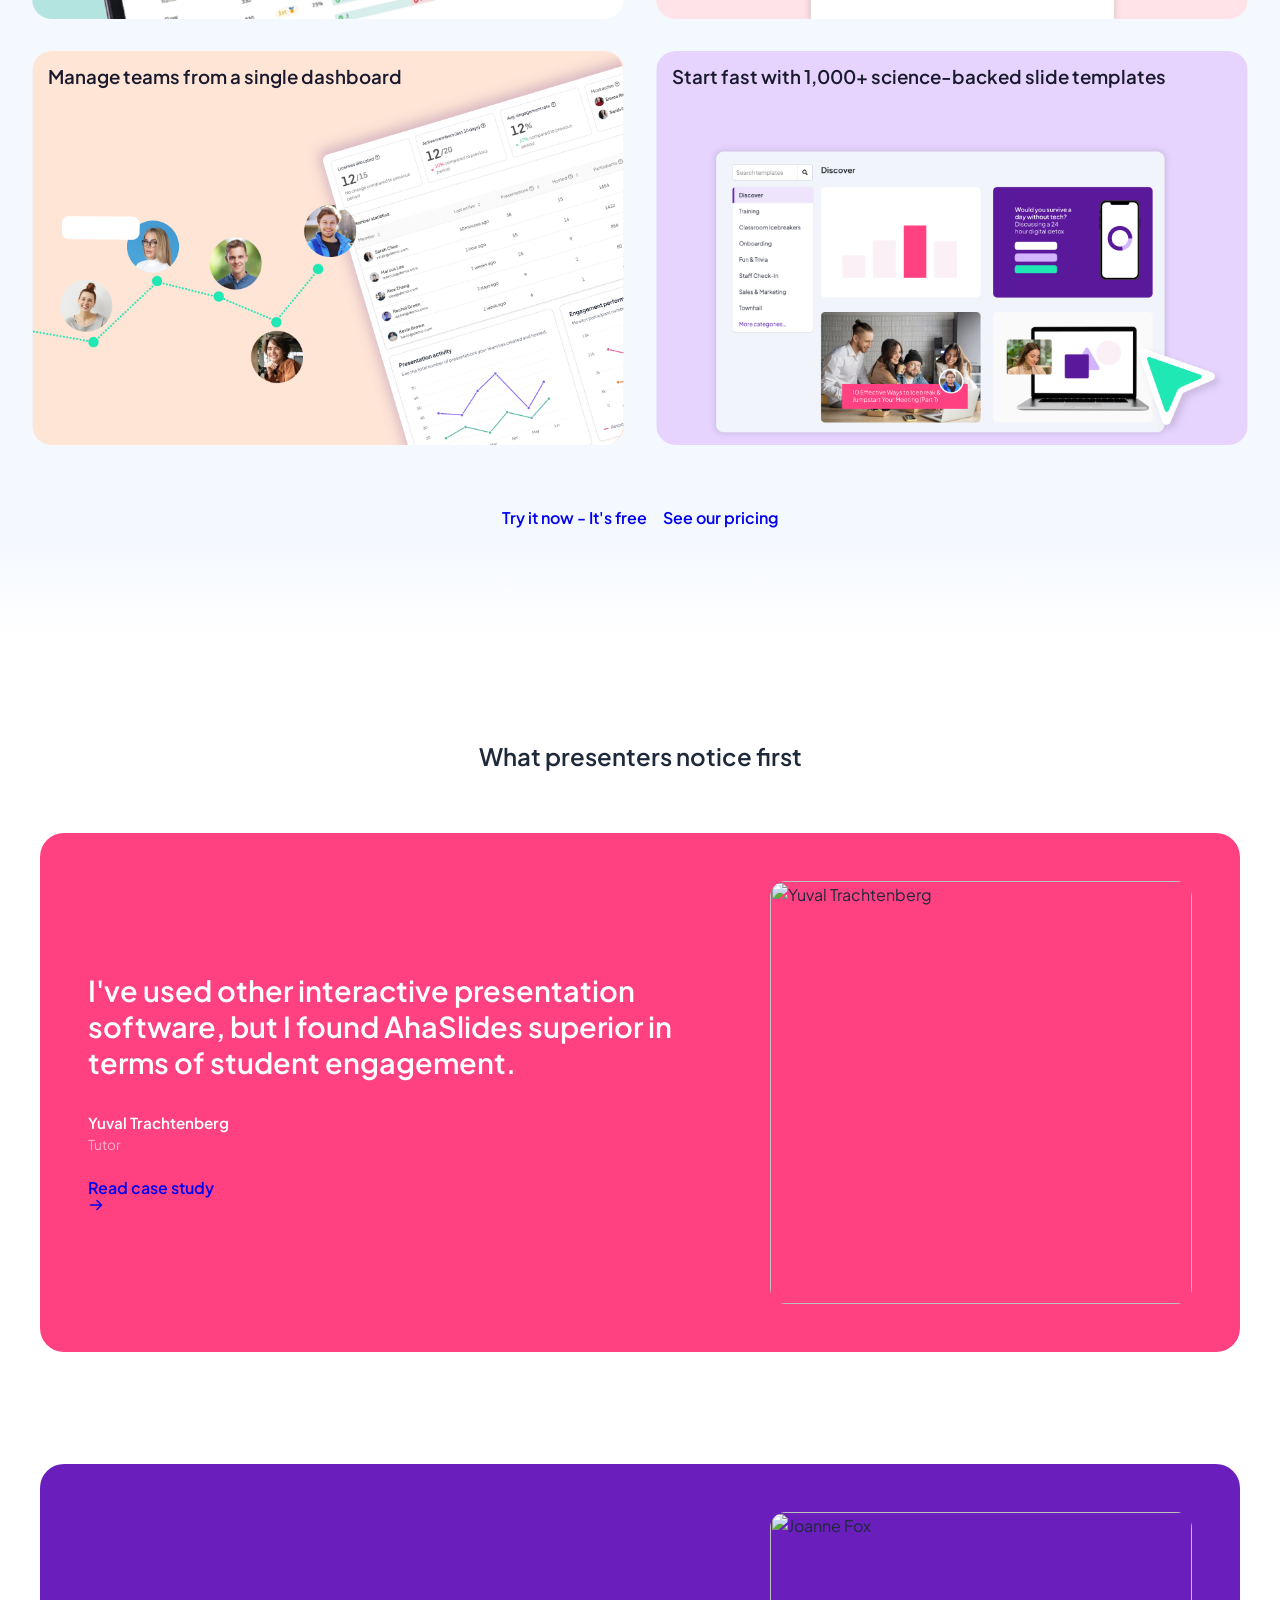
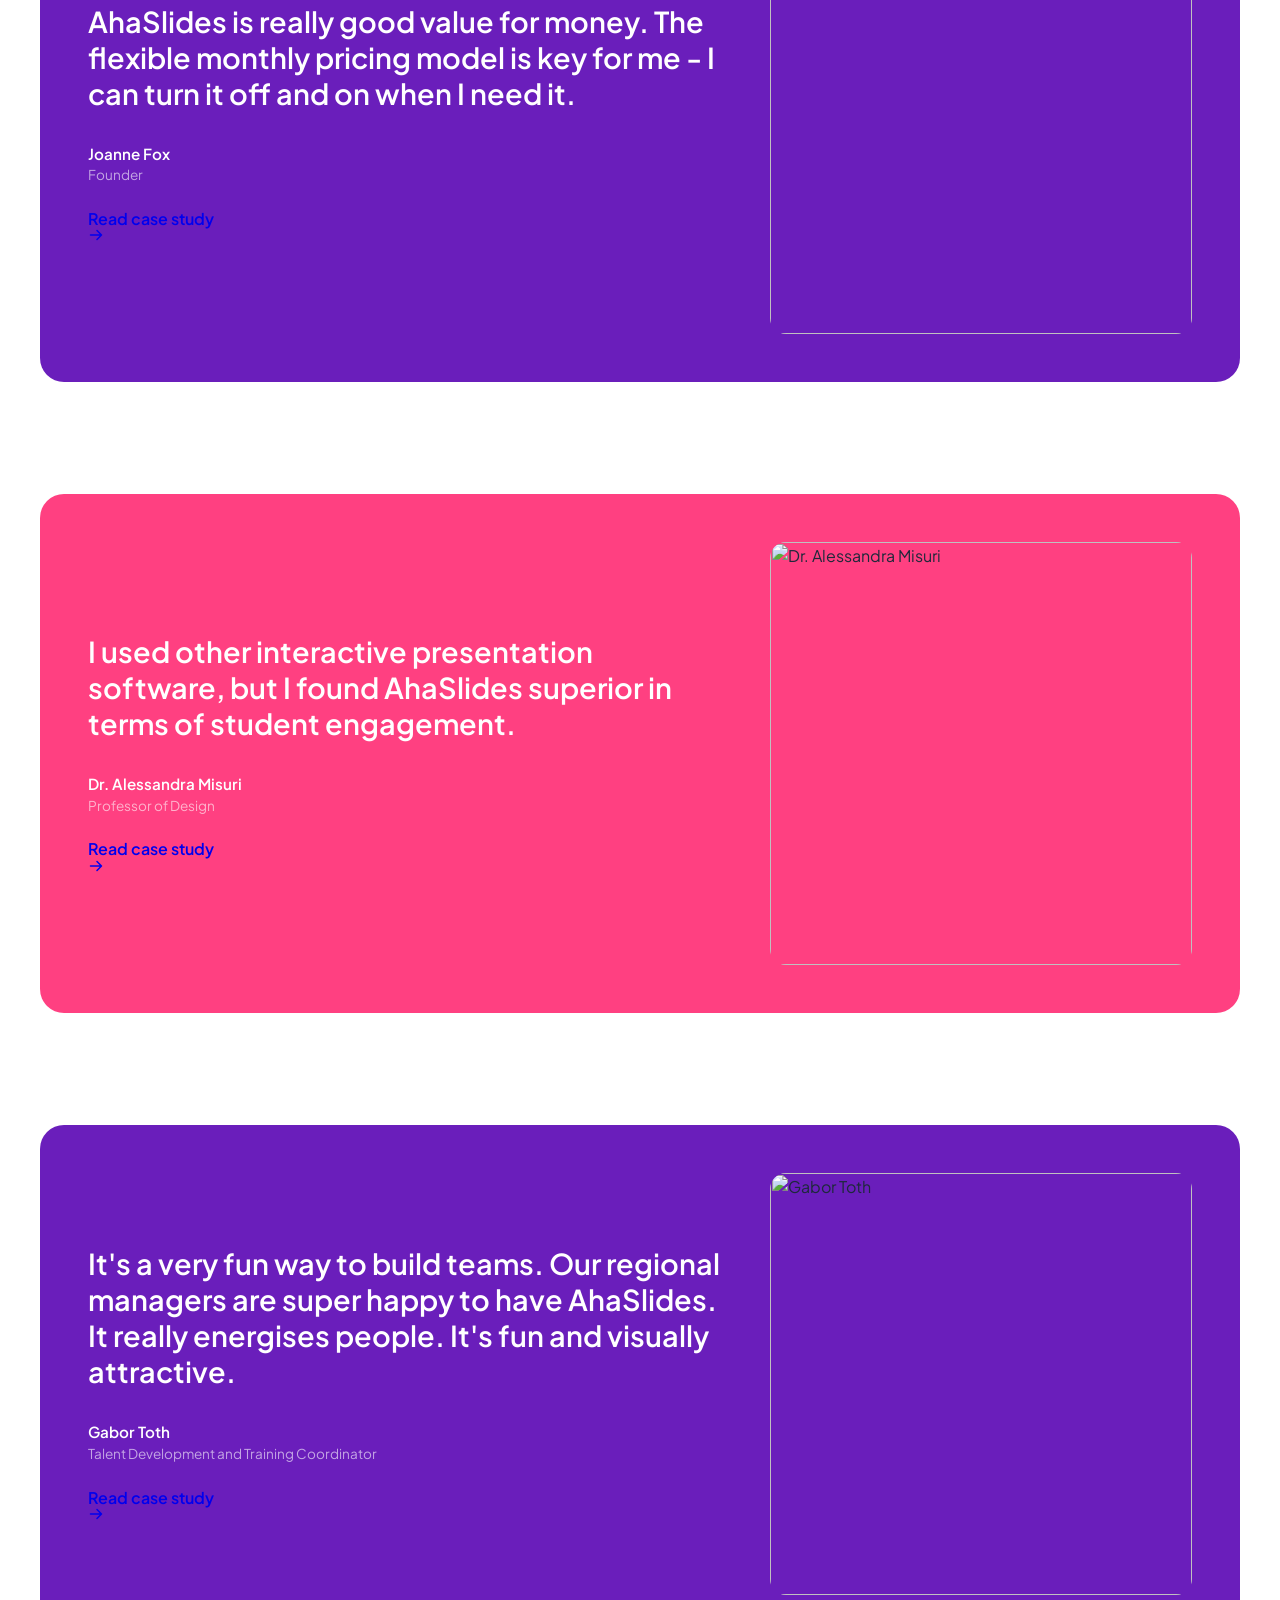
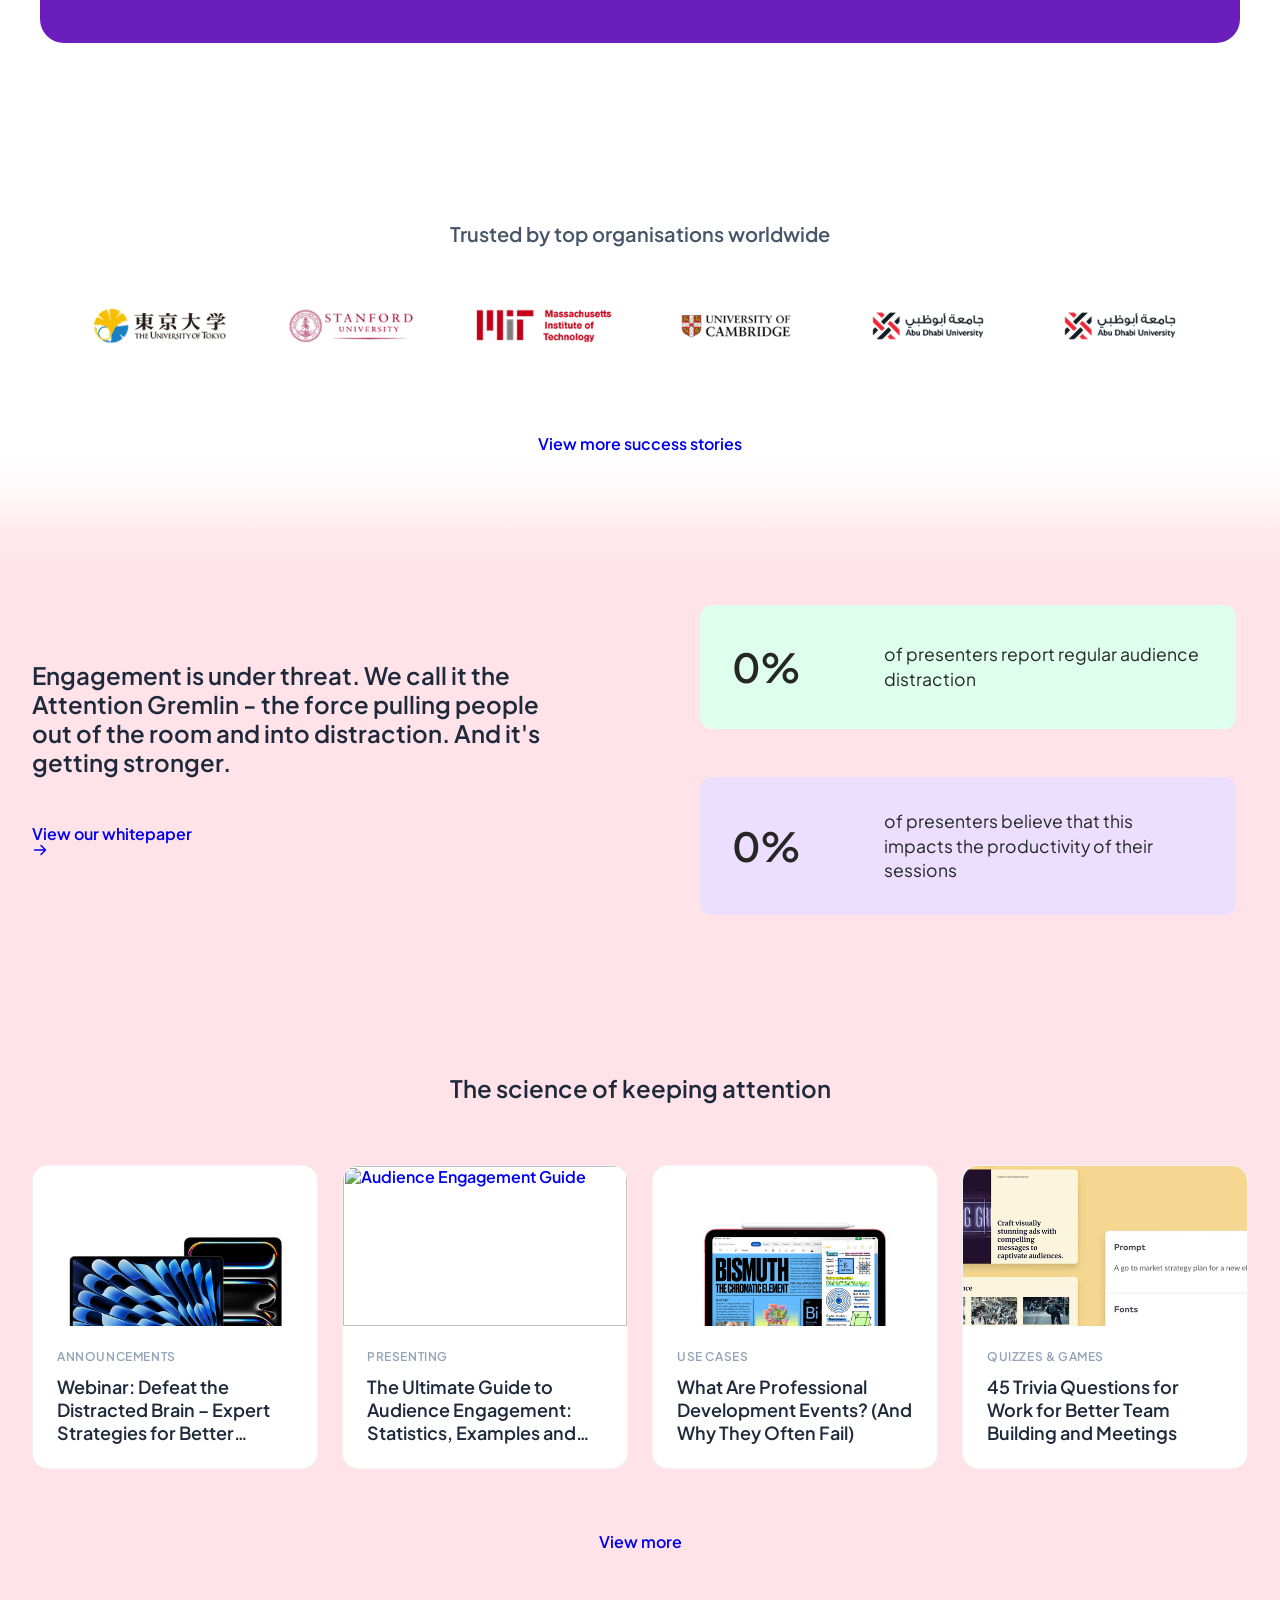
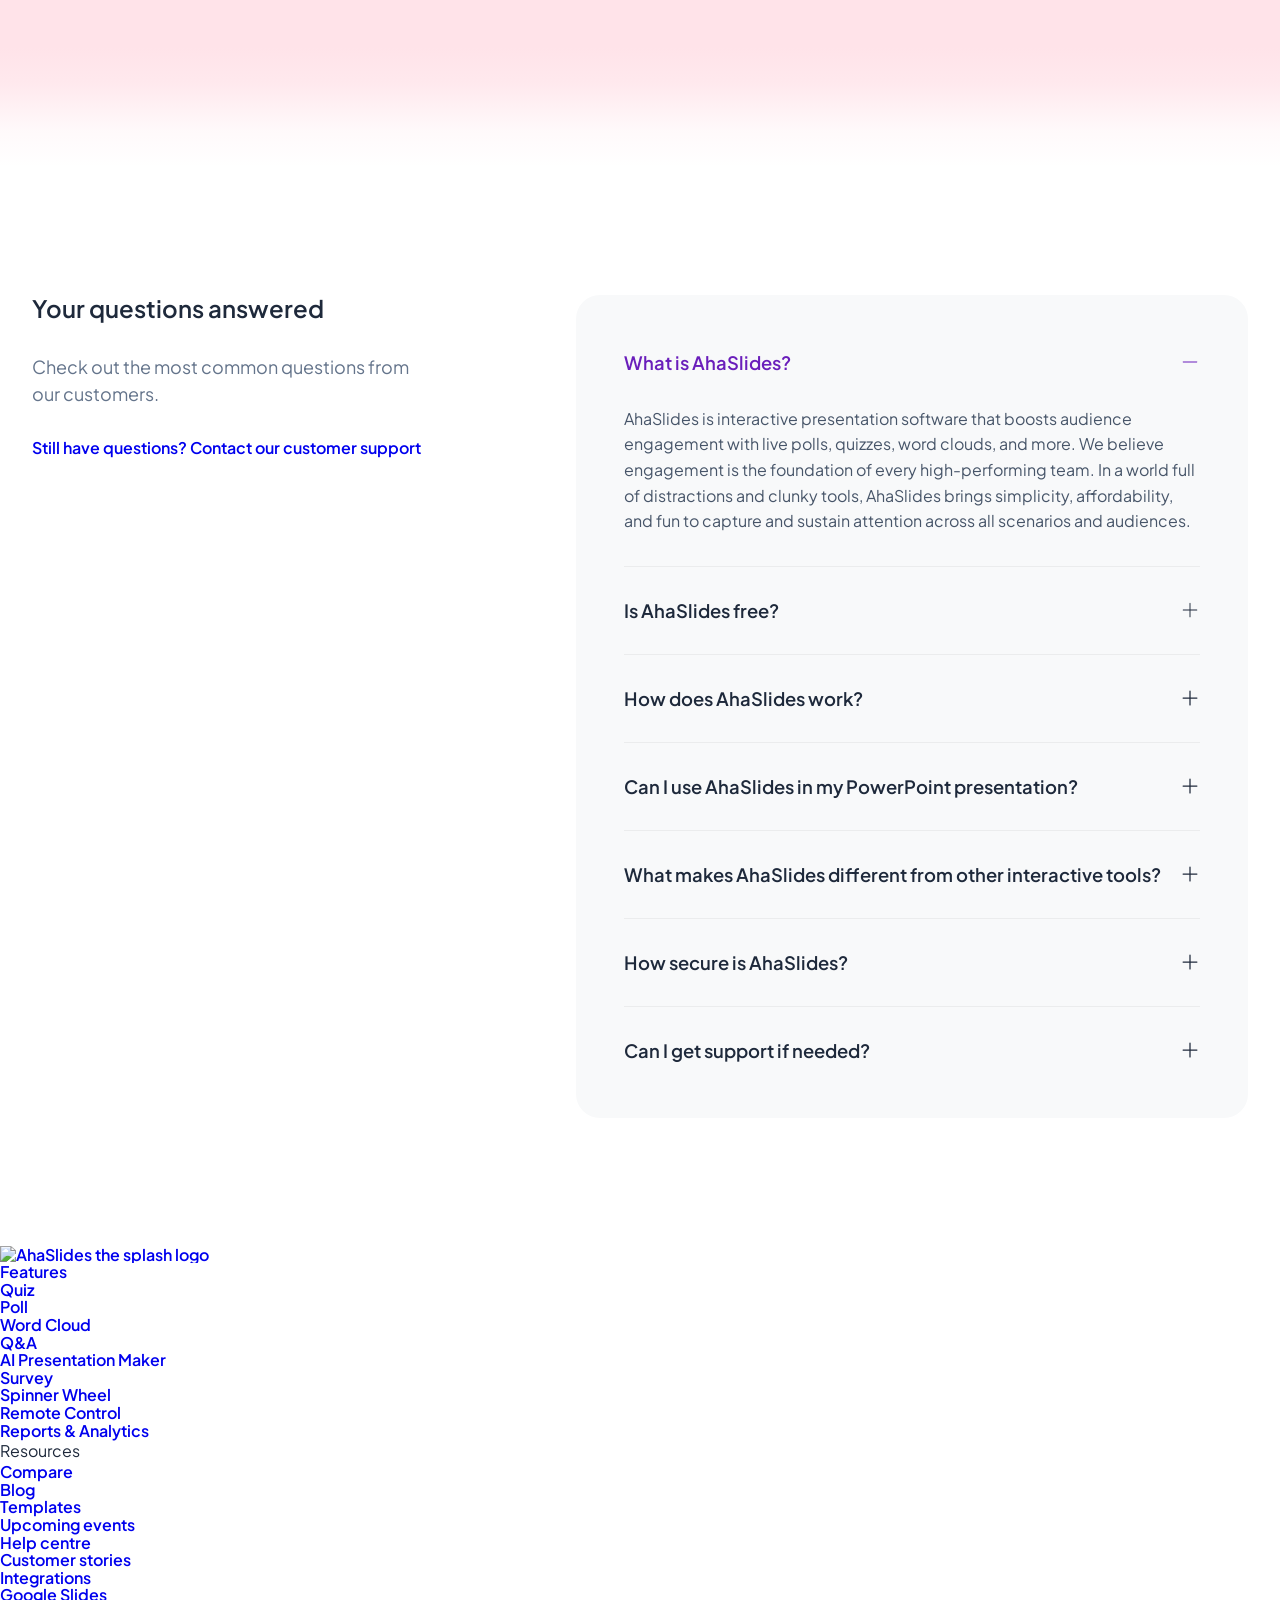
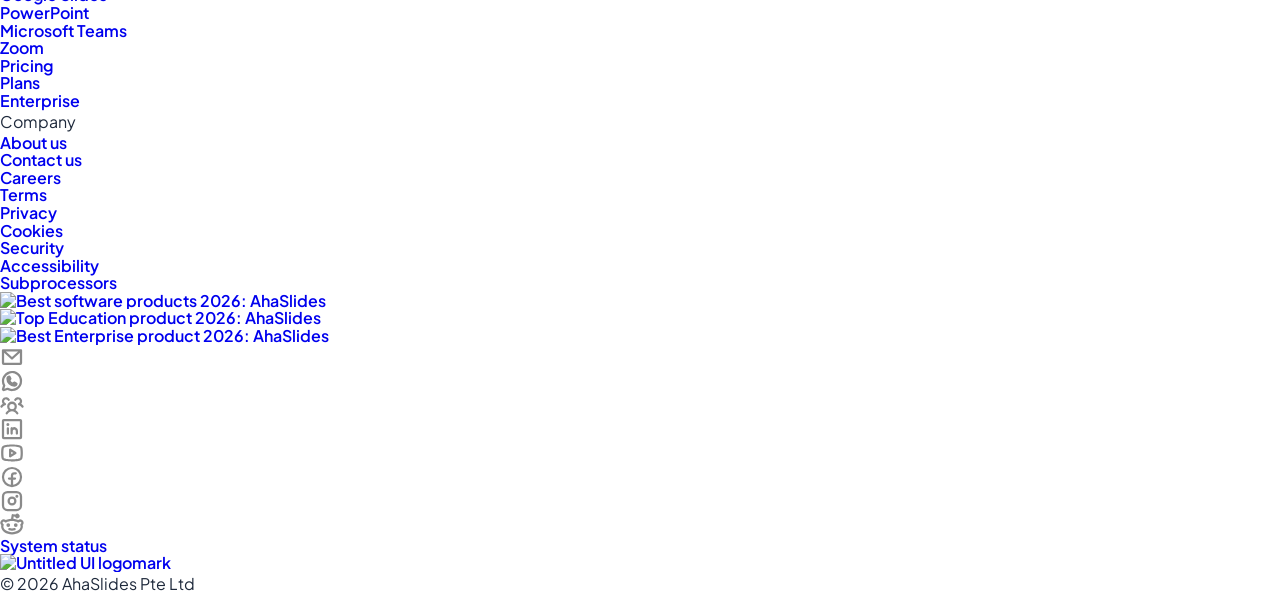
==== commit 6f8070e6: "AHA-40682 update: Commented out the gradient transition div in index.html, adjusted scroll trigger s" ====
--- a/index.html
+++ b/index.html
@@ -691,7 +691,7 @@
         </ul>
       </div>
     </section>
-    <div class="gradient-transition-what-you-can-create"></div>
+    <!-- <div class="gradient-transition-what-you-can-create"></div> -->
 
 
     <section id="why-pick" class="why-pick-section">
--- a/style.css
+++ b/style.css
@@ -166,7 +166,7 @@
   /* Use theme variable so JS transitions can affect the hero like other sections */
   background: var(--theme-bg);
   overflow: hidden;
-  padding: 3rem 2rem 6rem 2rem;
+  padding: 3rem 2rem 3rem 2rem;
   gap: 64px;
   position: relative;
   z-index: 2;
@@ -432,7 +432,7 @@
 /* What You Can Create Section */
 .create-section {
   padding: 6rem 1rem;
-  background-color: var(--theme-1-bg);
+  background-color: var(--theme-bg);
   display: flex;
   justify-content: center;
   position: relative;
@@ -454,13 +454,13 @@
 }
 
 .create-header h2 {
-  color: #fff;
+  color: var(--theme-text);
   margin-bottom: 0;
 }
 
 .create-header p {
   font-size: 1.15rem;
-  color: #fff;
+  color: var(--theme-text);
   margin-bottom: 2rem;
 }
 
@@ -568,8 +568,7 @@
 }
 
 .usecase-card__image {
-  width: auto;
-  max-width: 100%;
+  width: 100%;
   aspect-ratio: 2.2 / 1;
   object-fit: contain;
   /* Preserve exact ratio */
@@ -582,7 +581,7 @@
   position: absolute;
   inset: -1px 0;
   /* Extend slightly to prevent gaps */
-  background: linear-gradient(0deg, var(--theme-1-bg) 0%, color-mix(in srgb, var(--theme-1-bg) 20%, transparent) 50%, transparent 100%);
+  background: linear-gradient(0deg, var(--theme-bg) 0%, color-mix(in srgb, var(--theme-bg) 20%, transparent) 50%, transparent 100%);
   pointer-events: none;
   z-index: 2;
 }
@@ -707,7 +706,7 @@
 /* Extended background to cover white space during pin - constrained to parent */
 .gradient-transition-hero {
   height: 120px;
-  background: linear-gradient(180deg, var(--theme-bg) 0%, color-mix(in srgb, var(--theme-bg), var(--theme-1-bg) 20%) 30%, color-mix(in srgb, var(--theme-bg), var(--theme-1-bg) 50%) 50%, color-mix(in srgb, var(--theme-bg), var(--theme-1-bg) 80%) 70%, var(--theme-1-bg) 100%);
+  background: var(--theme-bg);
 }
 
 .gradient-transition-what-you-can-create {
@@ -1240,12 +1239,14 @@
   flex: 1;
   height: 100%;
   min-height: 350px;
+  aspect-ratio: 1 / 1;
 }
 
 .testimonial-image-img {
   width: 100%;
   height: 100%;
   object-fit: cover;
+  aspect-ratio: 1 / 1;
   border-radius: 16px;
   display: block;
 }
@@ -1655,17 +1656,21 @@
   }
 
   .trusted-logos {
-    gap: 0;
+    gap: 1rem;
   }
 
   .trusted-logos .homepage-brand-logo {
-    width: 160px;
+    width: 120px;
     height: auto;
     object-fit: cover;
   }
 
   .author-brand-wrap {
     gap: 0;
+  }
+
+  .card-text h3 {
+    font-size: 1.25rem;
   }
 }
 
@@ -1679,7 +1684,7 @@
   }
 
   .create-header h2 {
-    color: #fff;
+    color: var(--theme-text);
     margin-bottom: 0;
   }
 
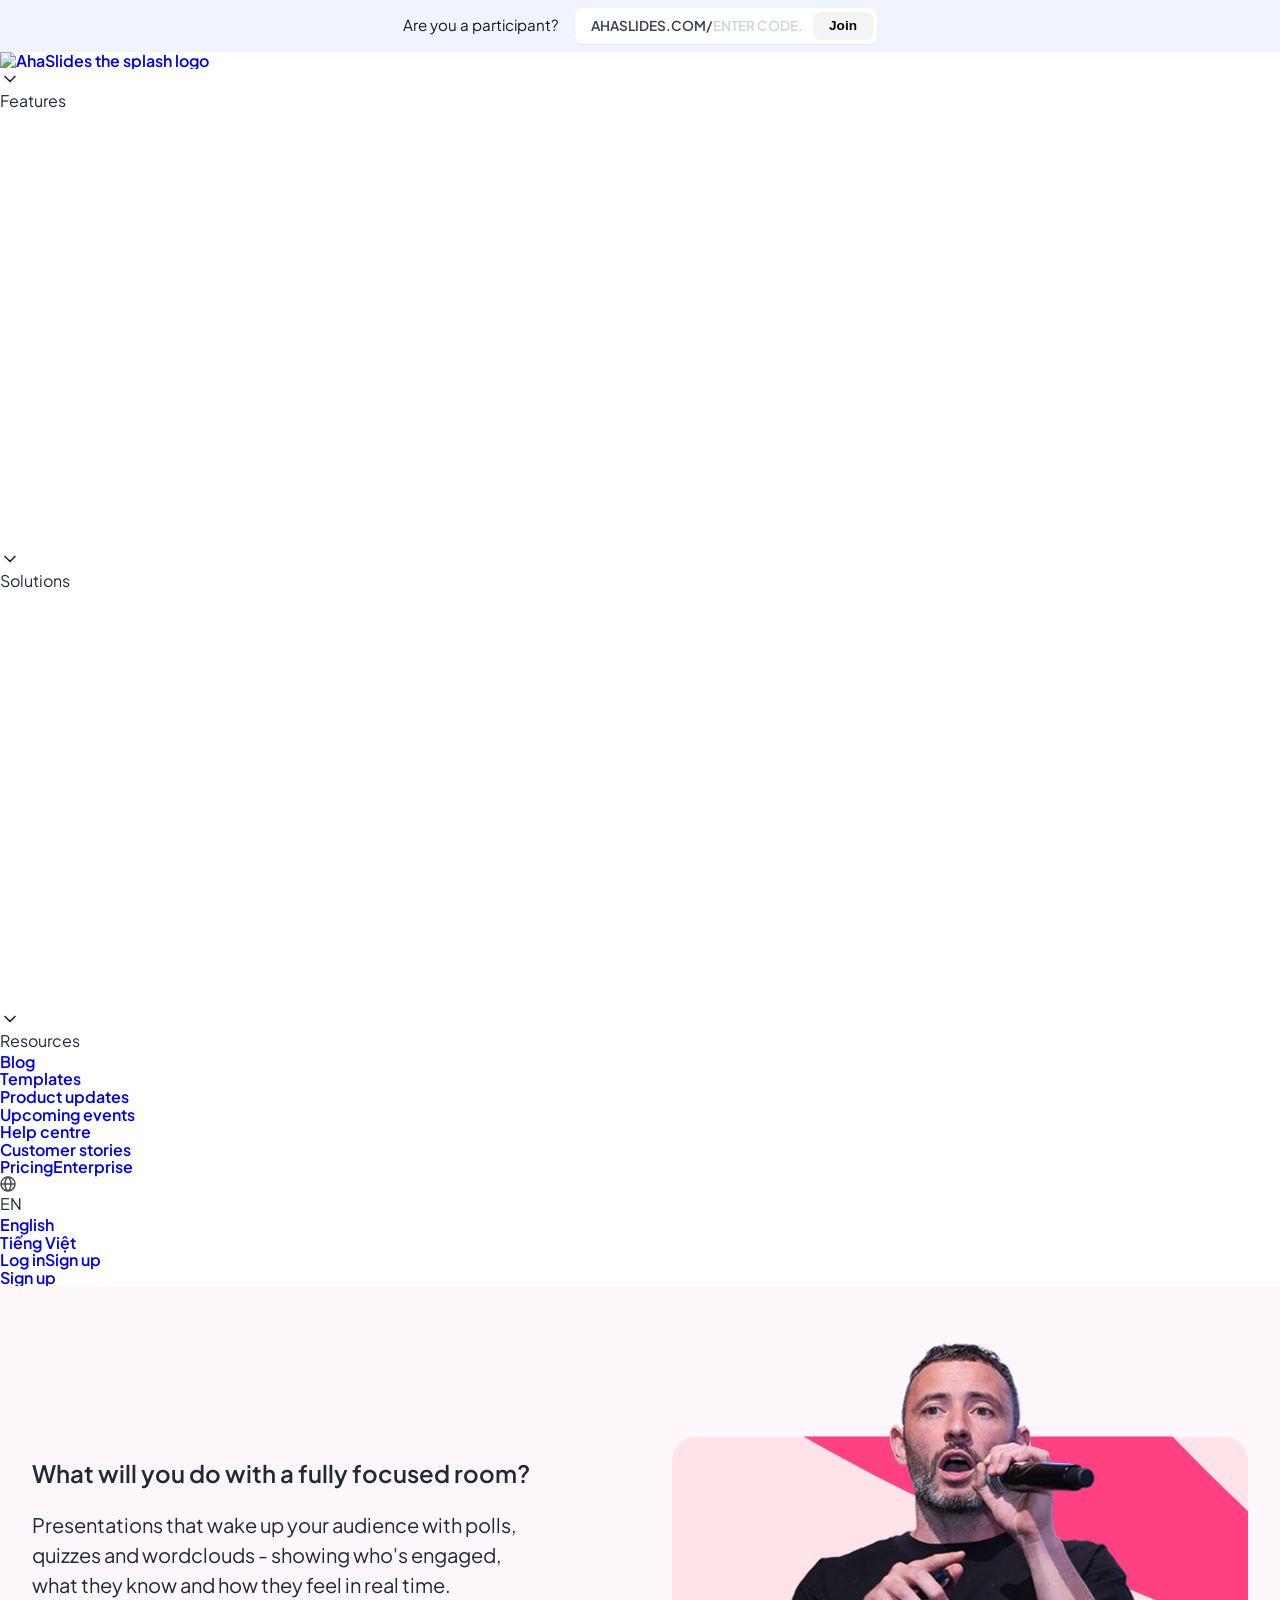
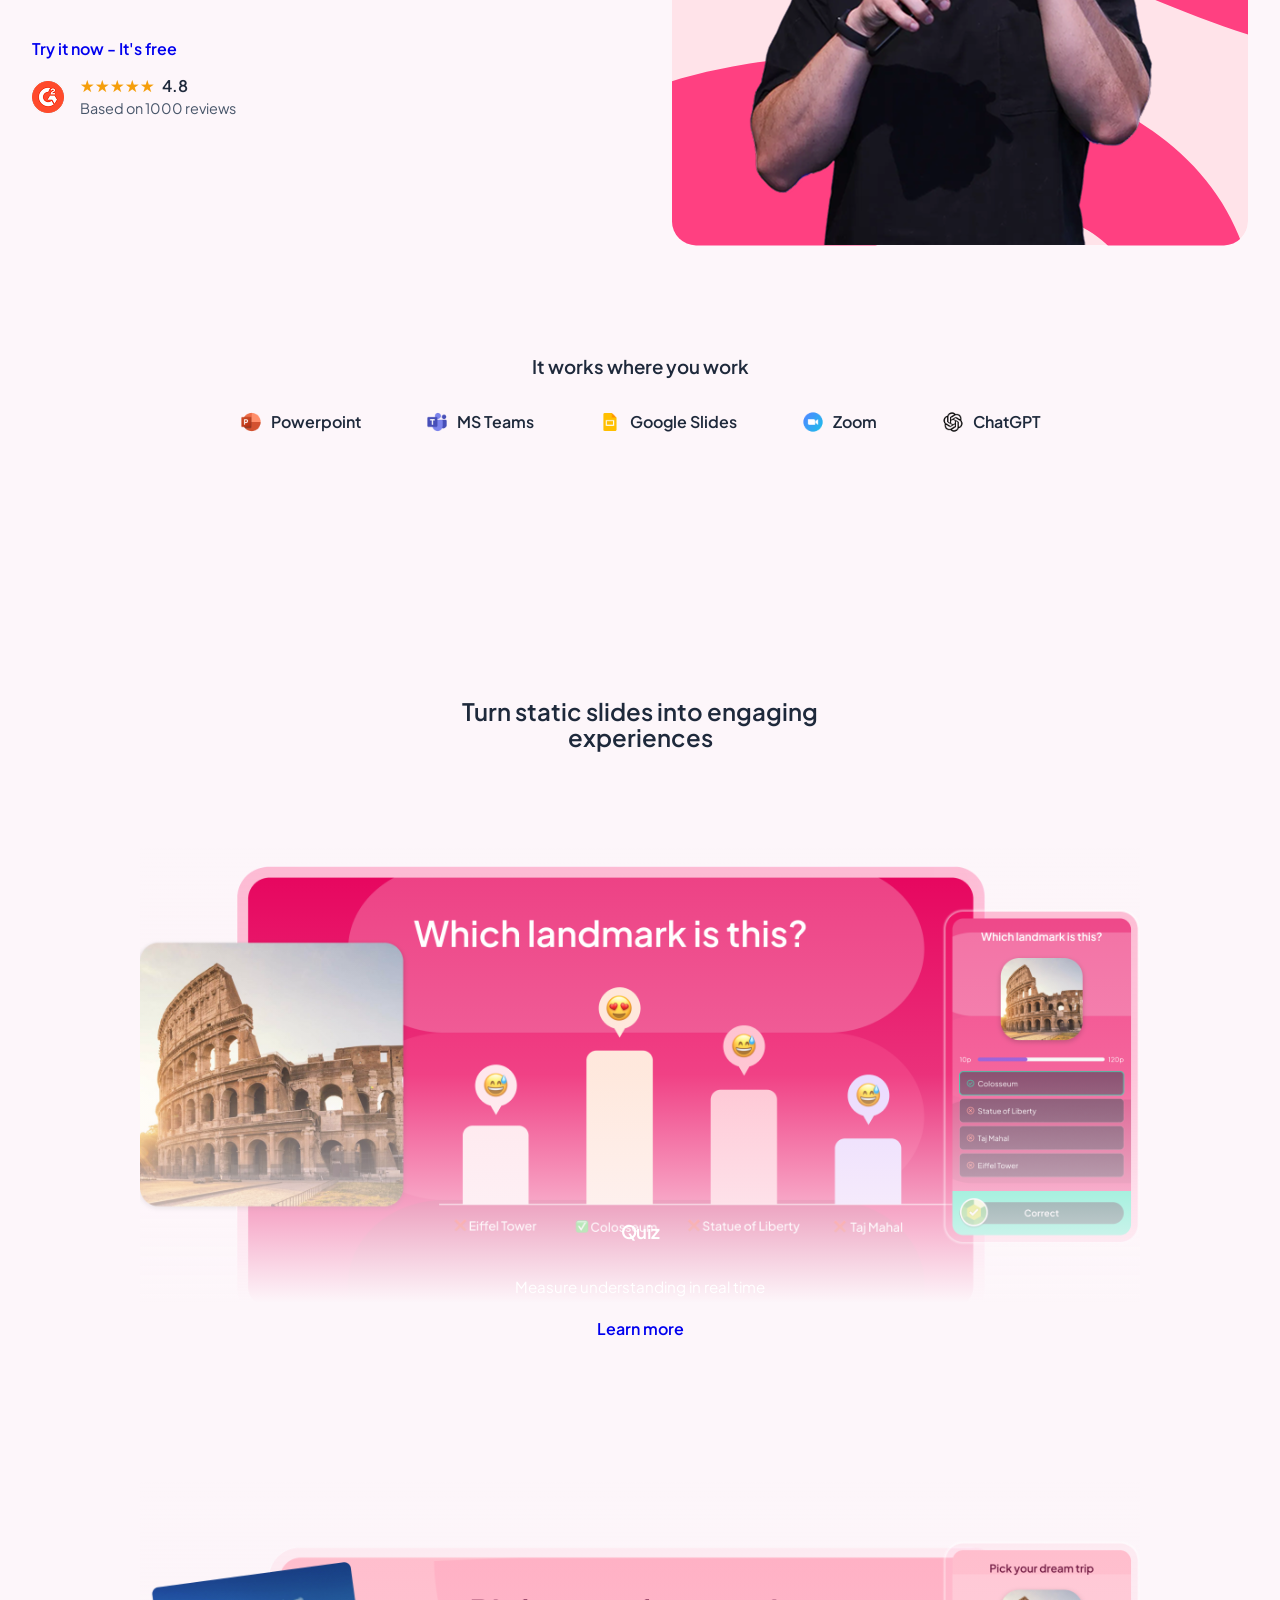
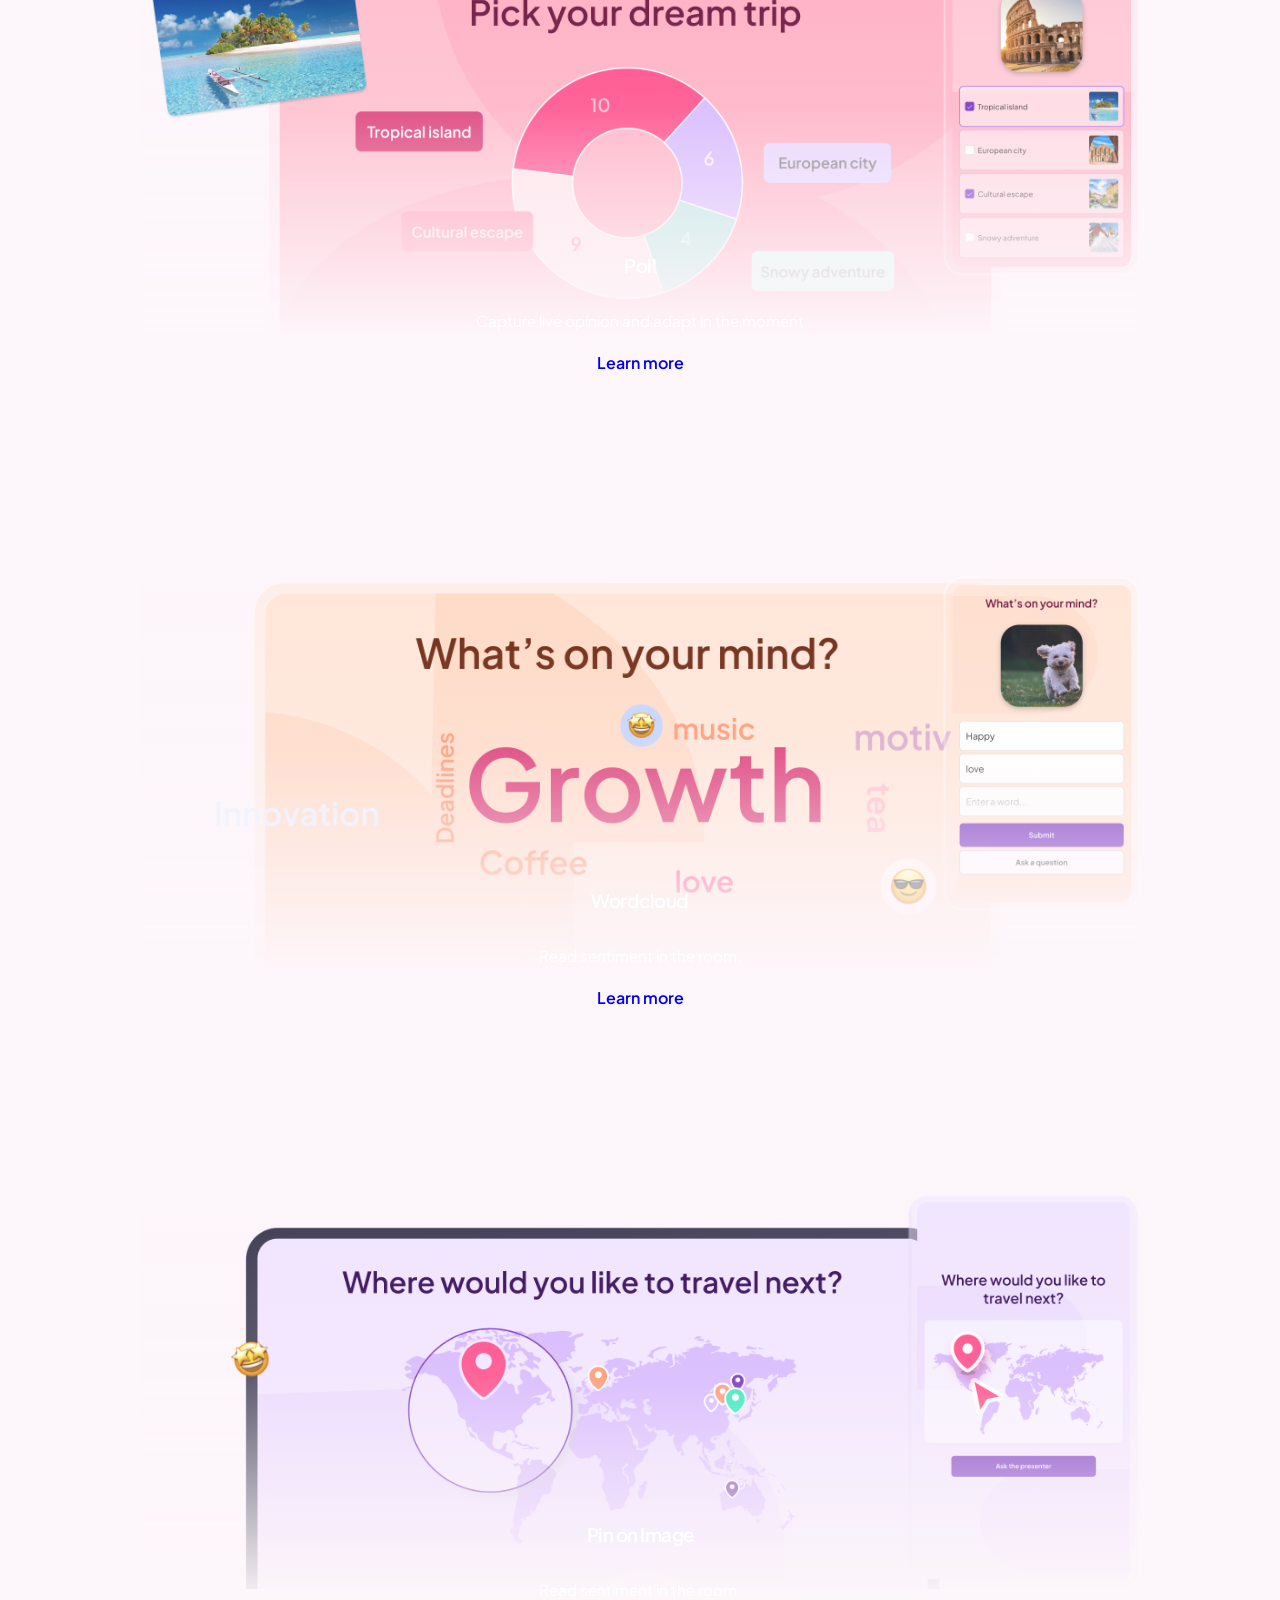
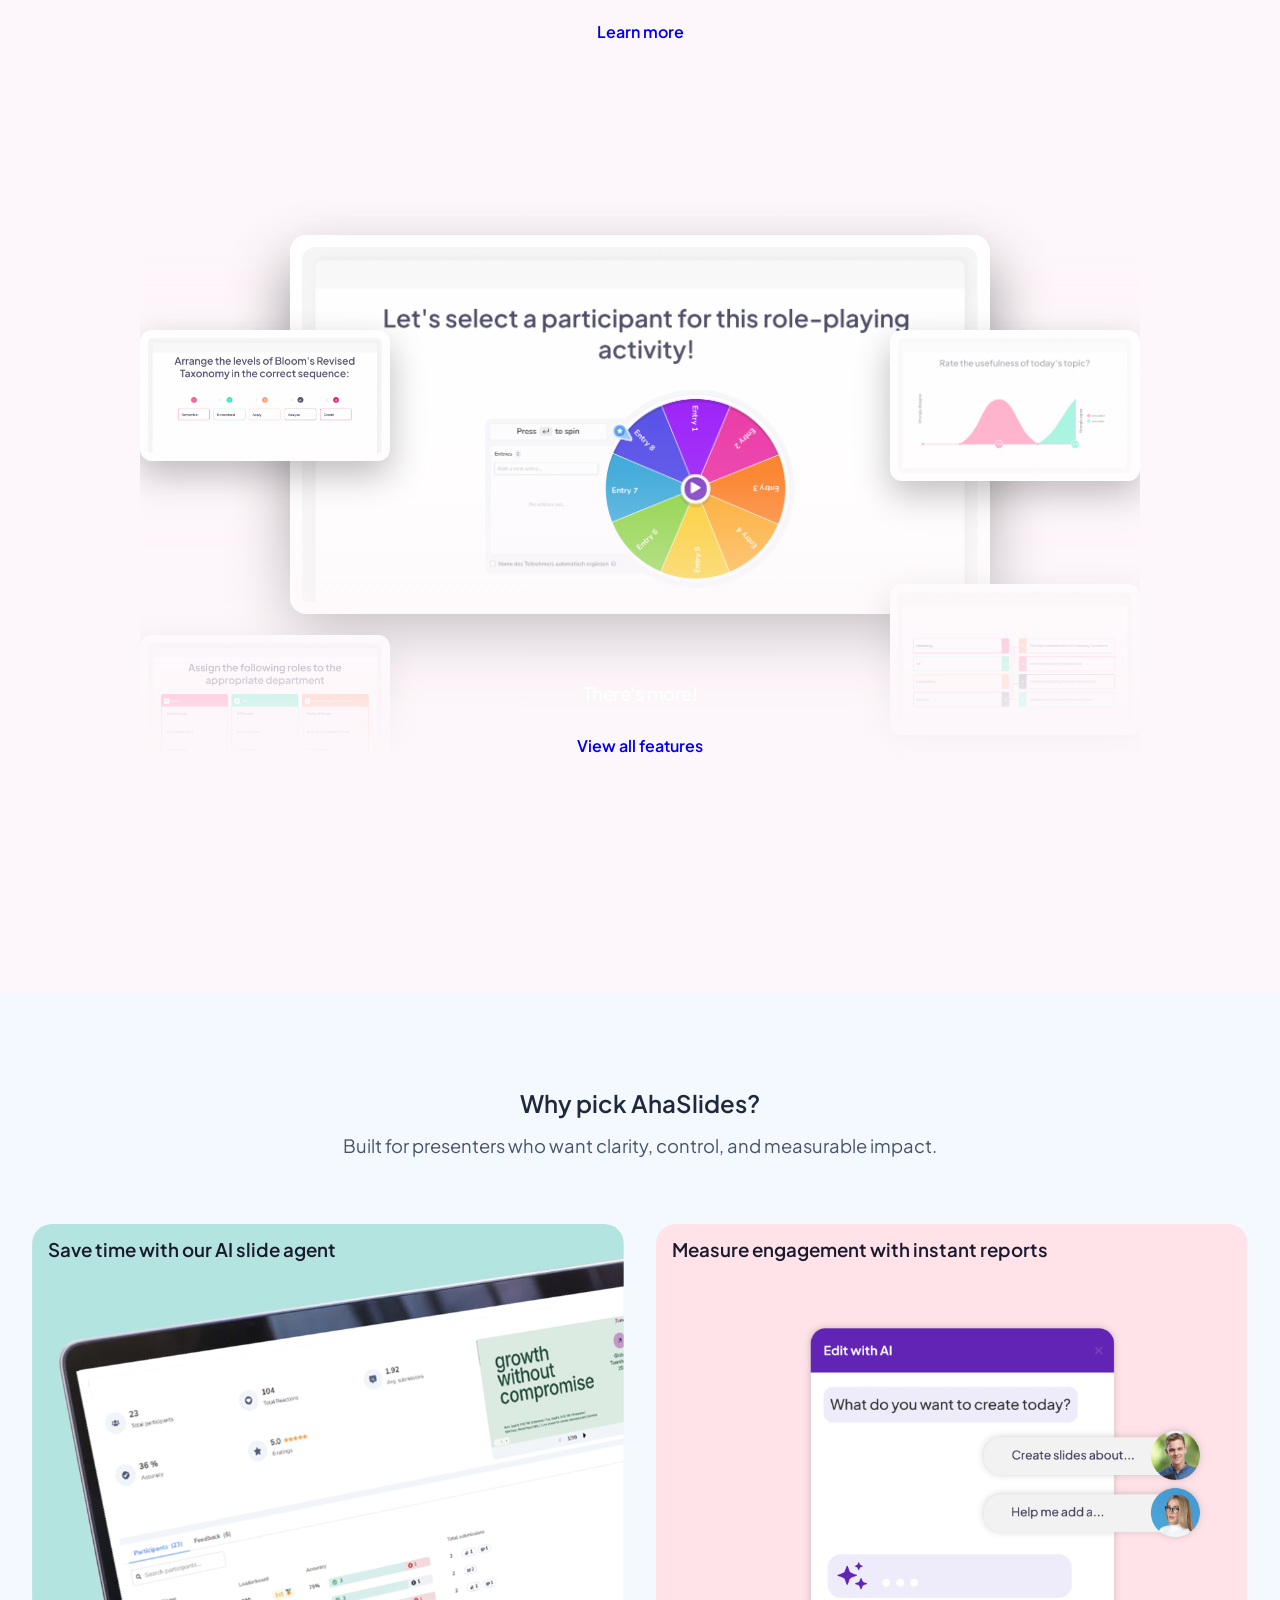
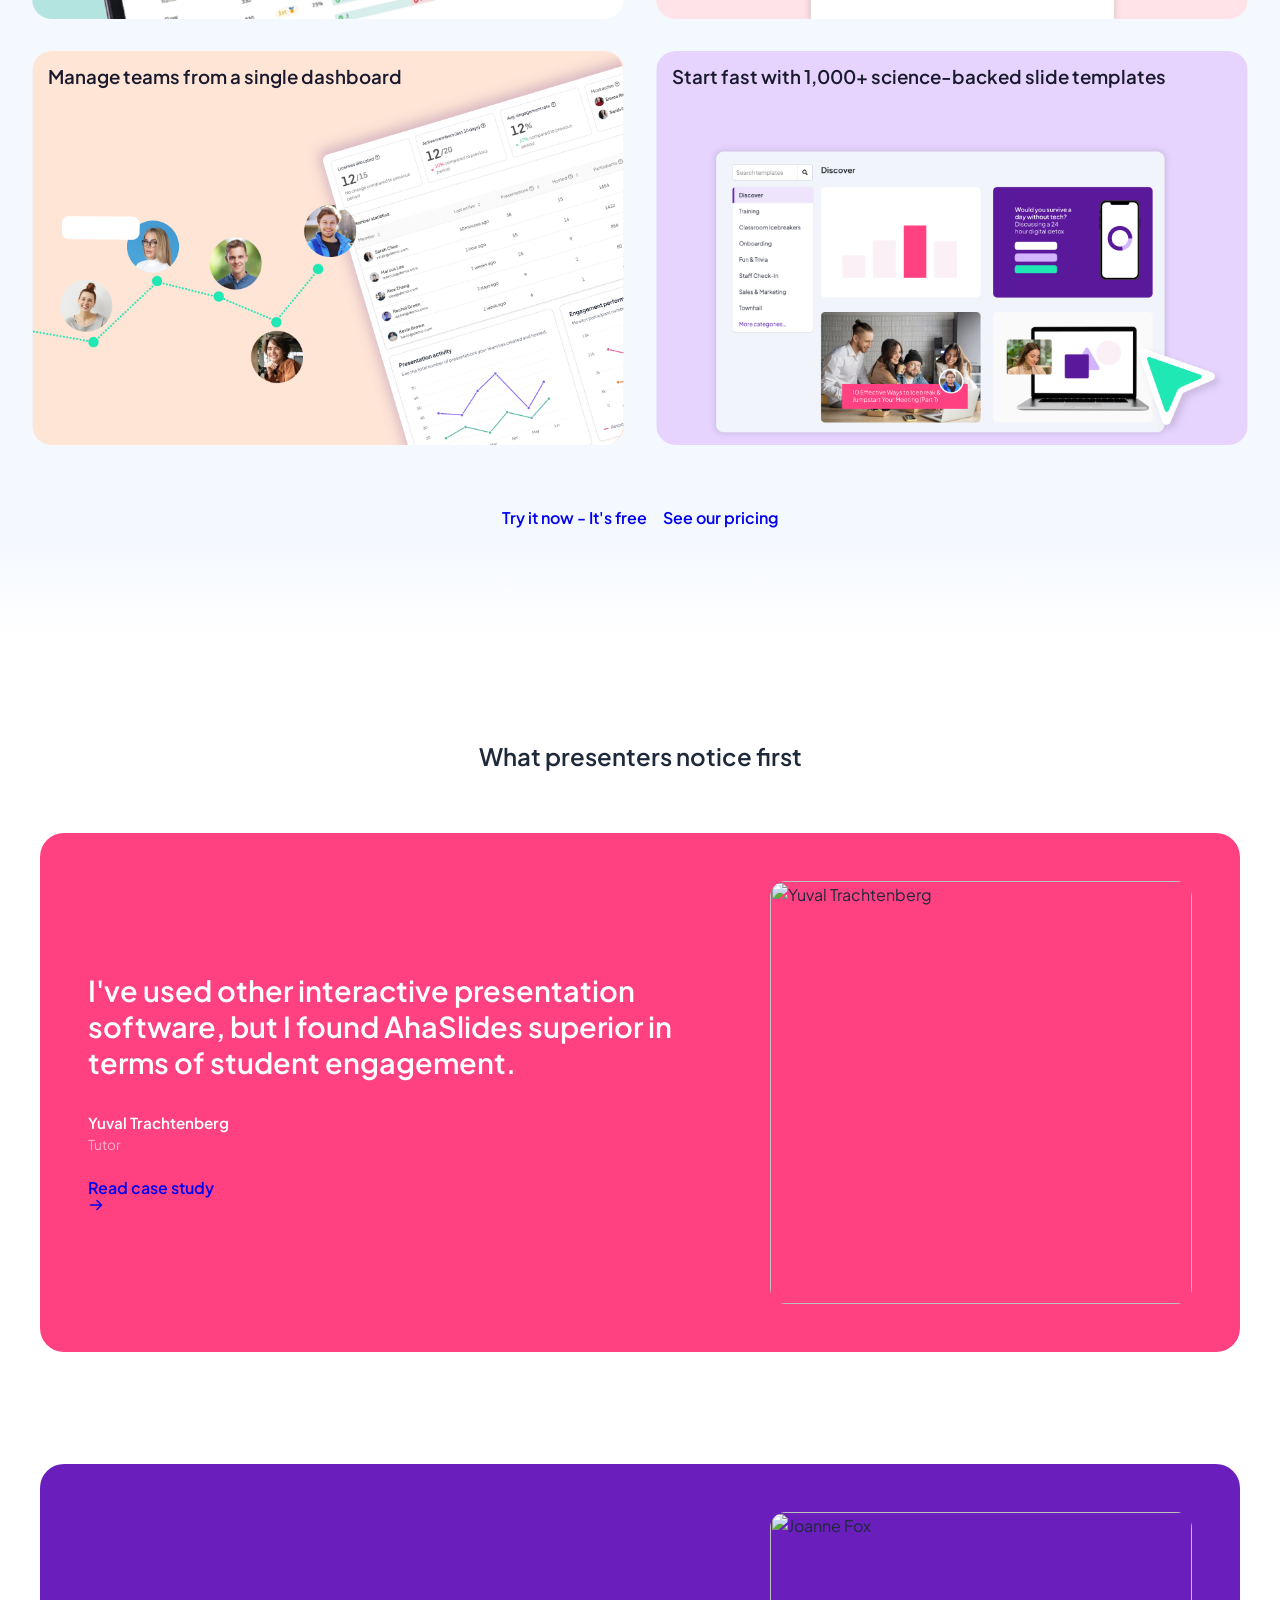
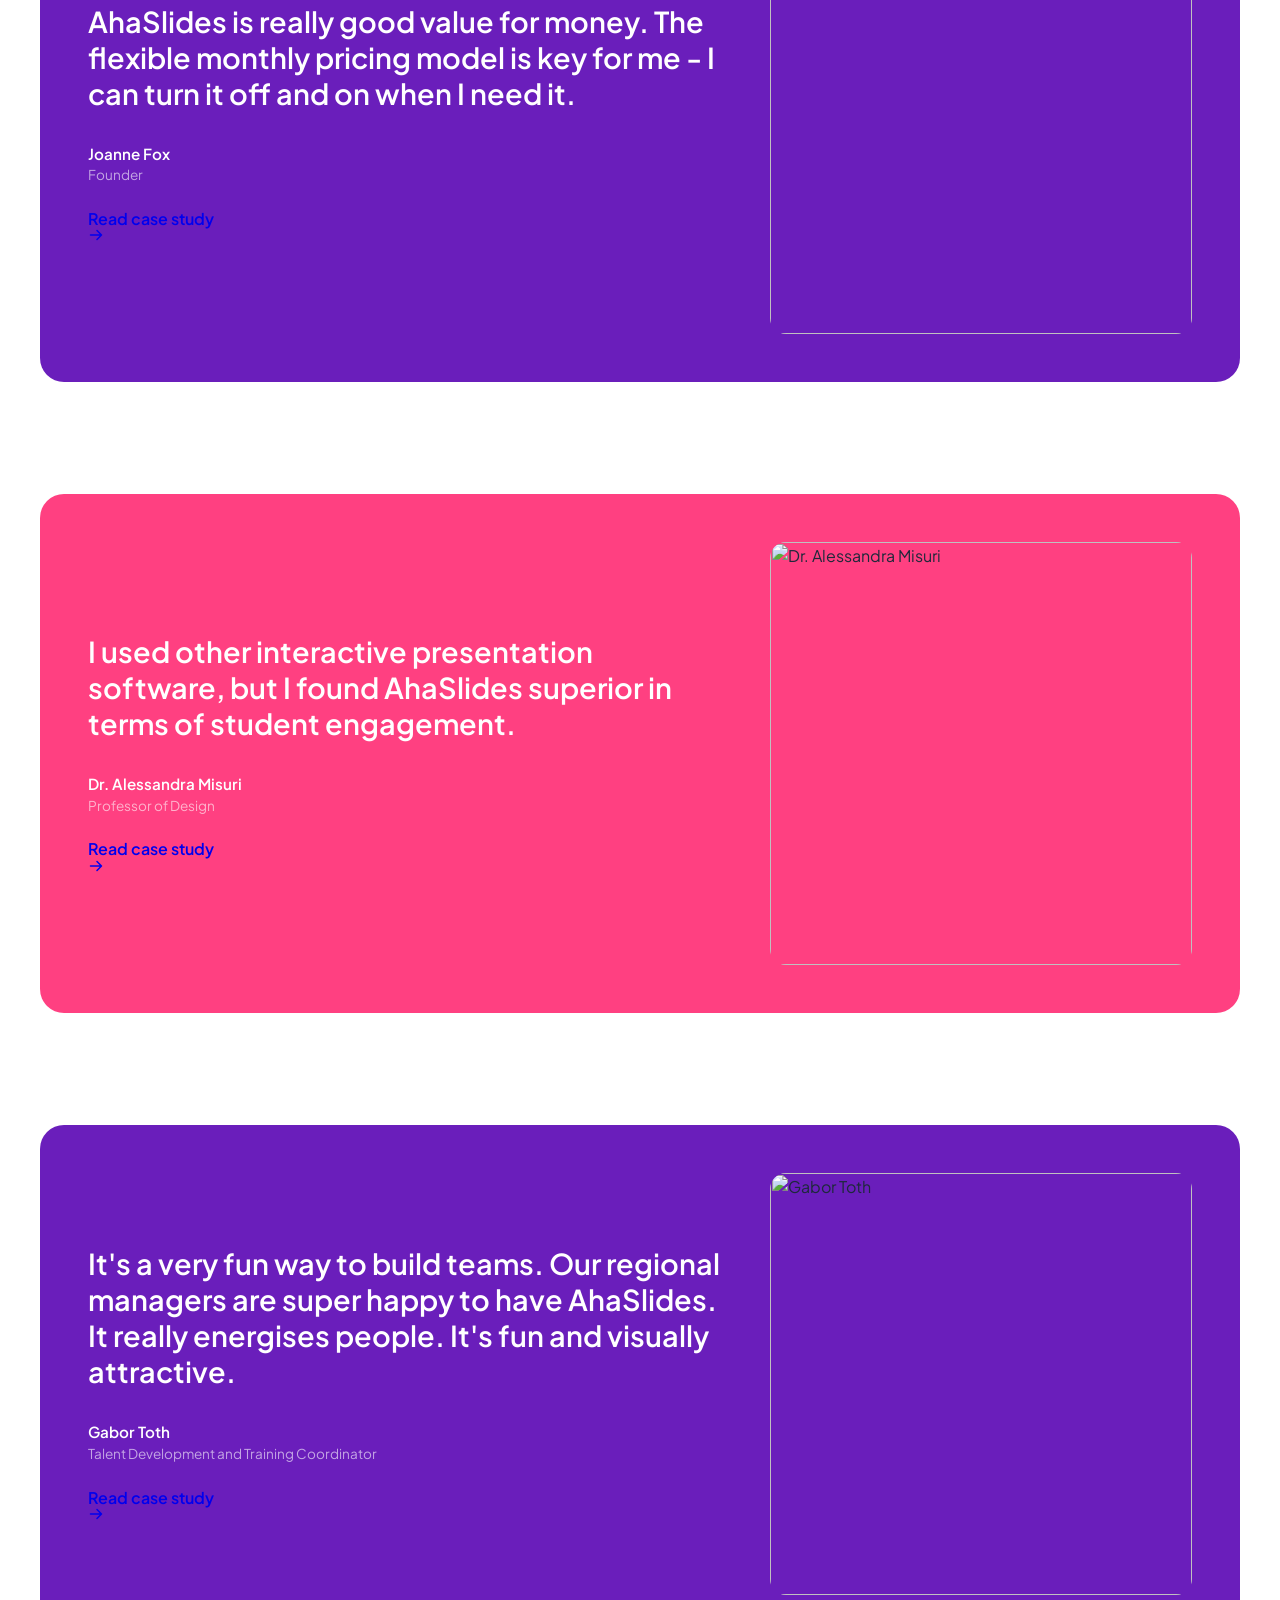
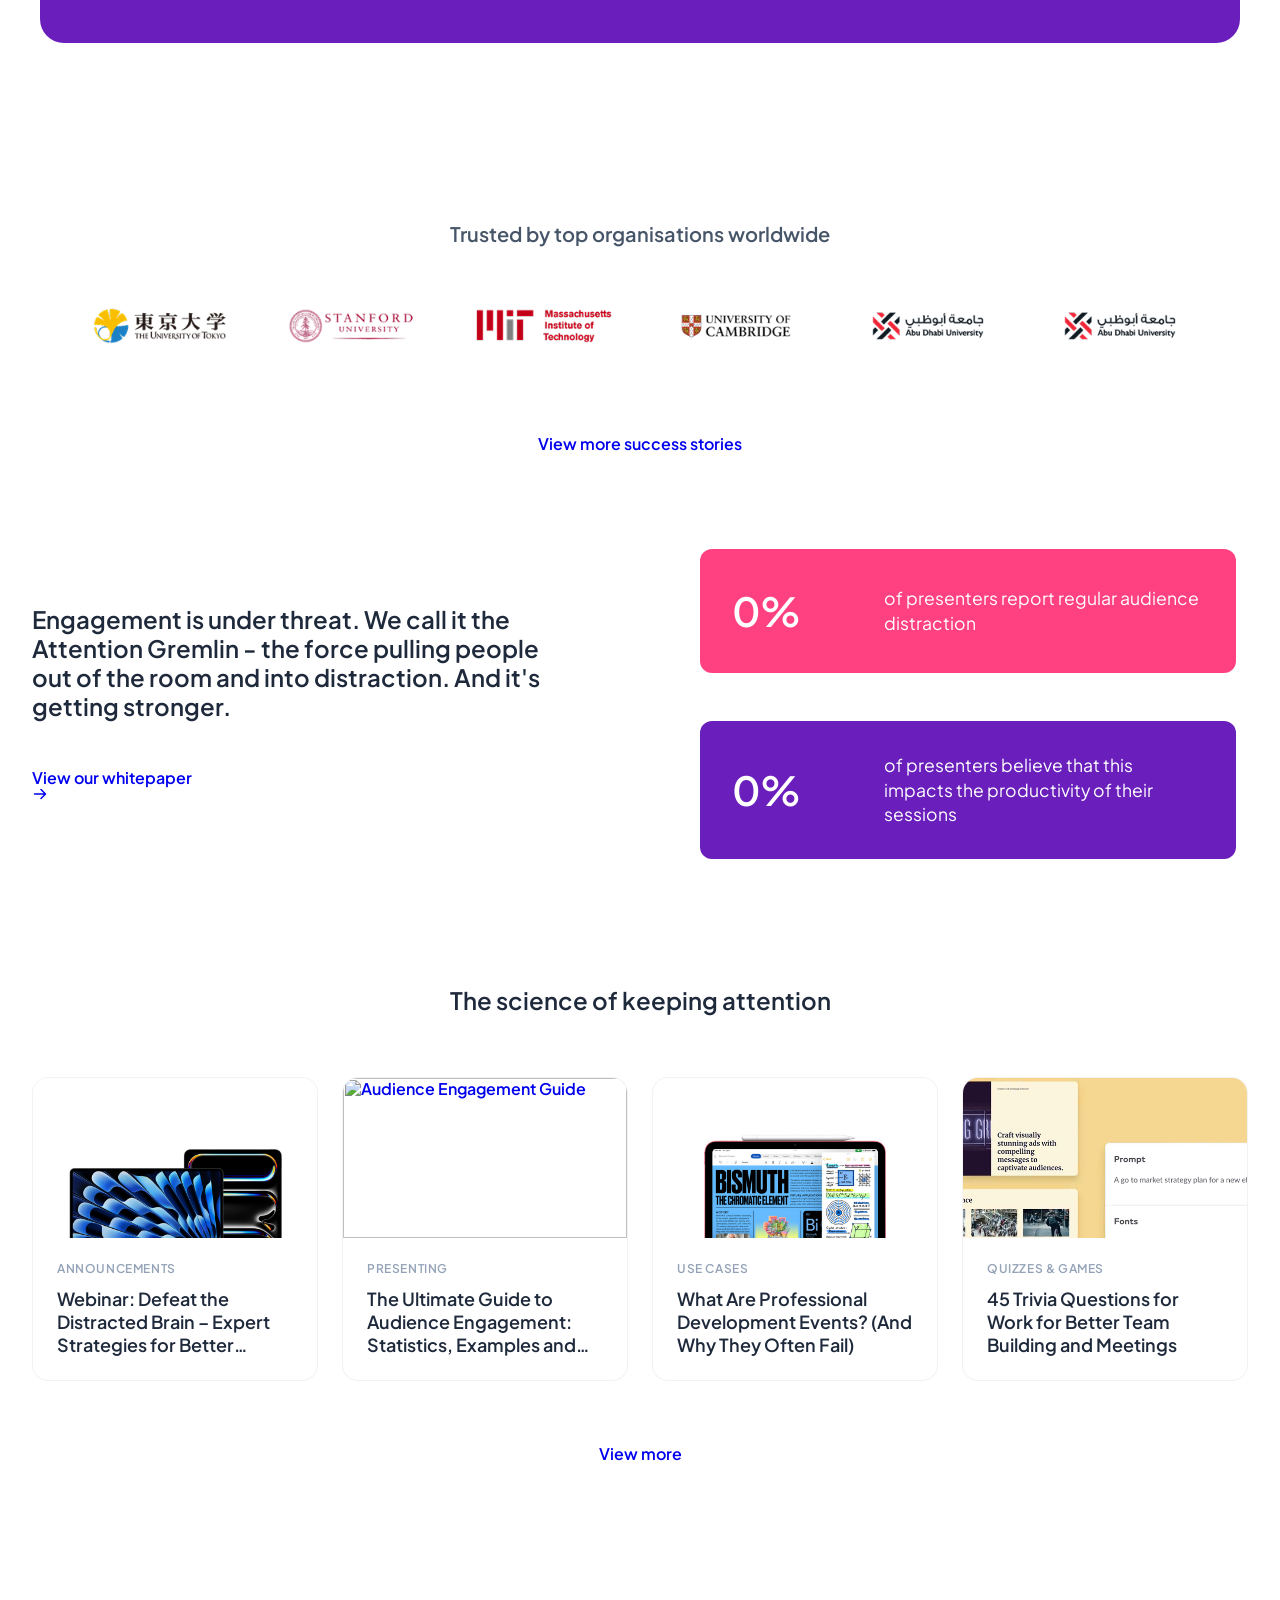
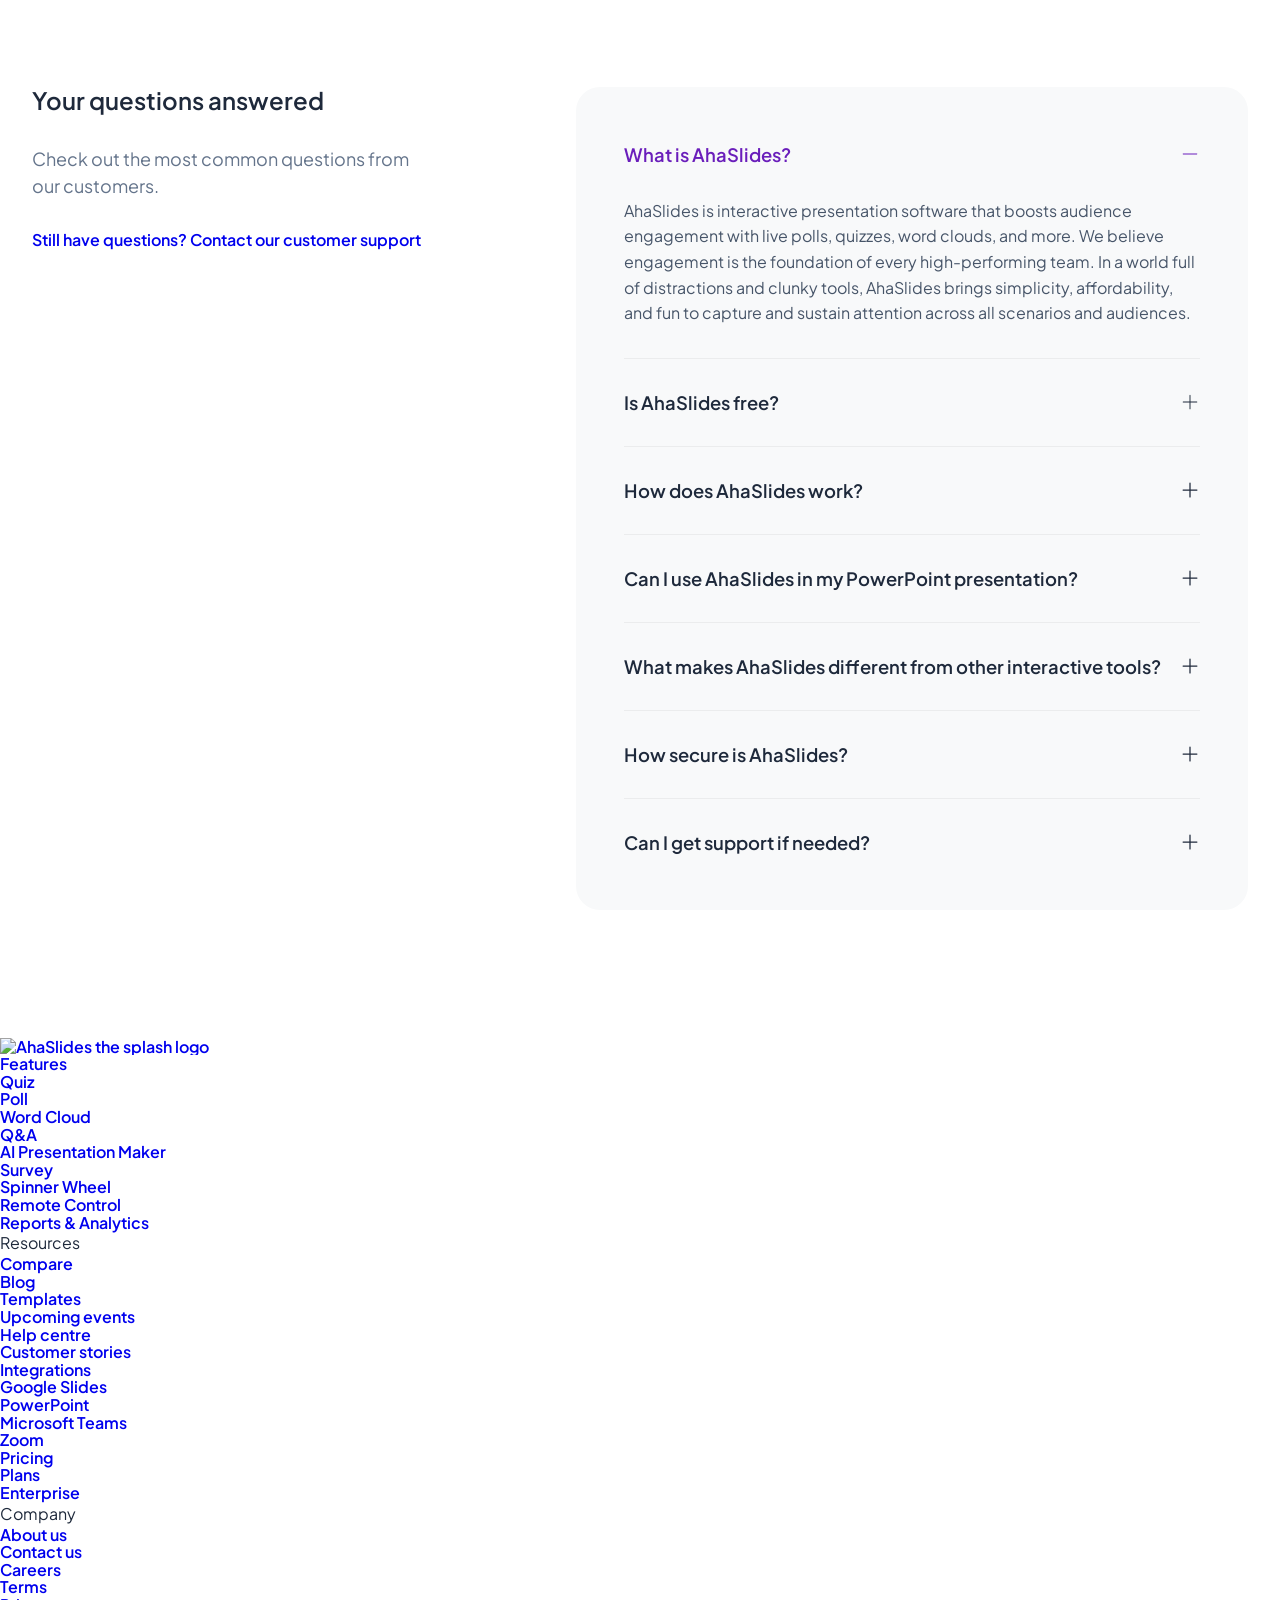
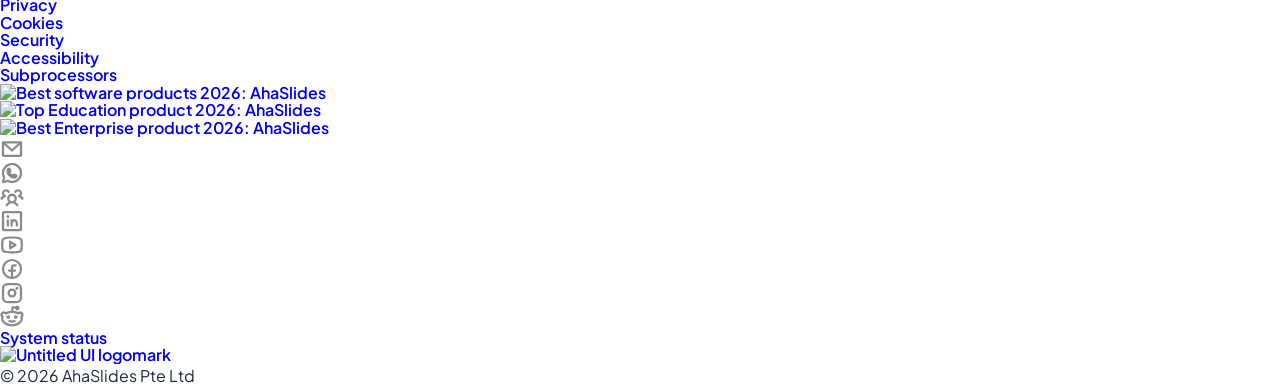
==== commit 173bd2be: "AHA-40682 update: Commented out unused gradient transition divs in index.html to clean up the code a" ====
--- a/index.html
+++ b/index.html
@@ -691,7 +691,6 @@
         </ul>
       </div>
     </section>
-    <!-- <div class="gradient-transition-what-you-can-create"></div> -->
 
 
     <section id="why-pick" class="why-pick-section">
@@ -917,7 +916,6 @@
         </div>
       </div>
     </section>
-    <div class="gradient-transition-testimonials"></div>
 
     <section class="distraction-section">
       <div class="distraction-container">
@@ -1005,7 +1003,6 @@
         </div>
       </div>
     </section>
-    <div class="gradient-transition-blog"></div>
 
     <section class="faq-section">
       <div class="faq-container">
--- a/style.css
+++ b/style.css
@@ -358,7 +358,7 @@
 .visual-item.floating.audience-2 {
   width: 220px;
   right: -5%;
-  bottom: 0;
+  bottom: -5%;
   animation-delay: 2.3s;
 }
 
@@ -366,7 +366,7 @@
   width: 200px;
   height: auto;
   top: 0;
-  right: 0;
+  right: -5%;
   object-fit: cover;
 }
 
@@ -820,8 +820,8 @@
 
 /* Distraction Section */
 .distraction-section {
-  background-color: var(--theme-4-bg);
-  padding: 2rem 2rem 8rem;
+  background-color: #fff;
+  padding: 6rem 2rem 6rem 2rem;
   display: flex;
   justify-content: center;
 }
@@ -873,7 +873,7 @@
 .metric-number {
   font-size: 2.5rem;
   font-weight: 600;
-  color: #262626;
+  color: #fff;
   min-width: 120px;
   letter-spacing: -1px;
   flex-shrink: 0;
@@ -882,23 +882,23 @@
 .metric-text {
   font-size: 1.1rem;
   font-weight: 400;
-  color: #262626;
+  color: #fff;
   line-height: 1.4;
   max-width: 320px;
 }
 
 /* Metric card background classes (use on .metric-item for custom colors) */
 .metric-1-bg {
-  background-color: #DEFFED;
+  background-color: #ff4081;
 }
 
 .metric-2-bg {
-  background-color: #EBDEFF;
+  background-color: #6a1ebb;
 }
 
 /* Science Section */
 .science-section {
-  background-color: var(--theme-4-bg);
+  background-color: #fff;
   padding: 2rem 2rem 6rem;
   display: flex;
   justify-content: center;
@@ -1459,12 +1459,10 @@
   }
 
   .metric-item.metric-1-bg {
-    background-color: #D8FAEF;
     width: 100%;
   }
 
   .metric-item.metric-2-bg {
-    background-color: #E4E4F7;
     width: 100%;
   }
 
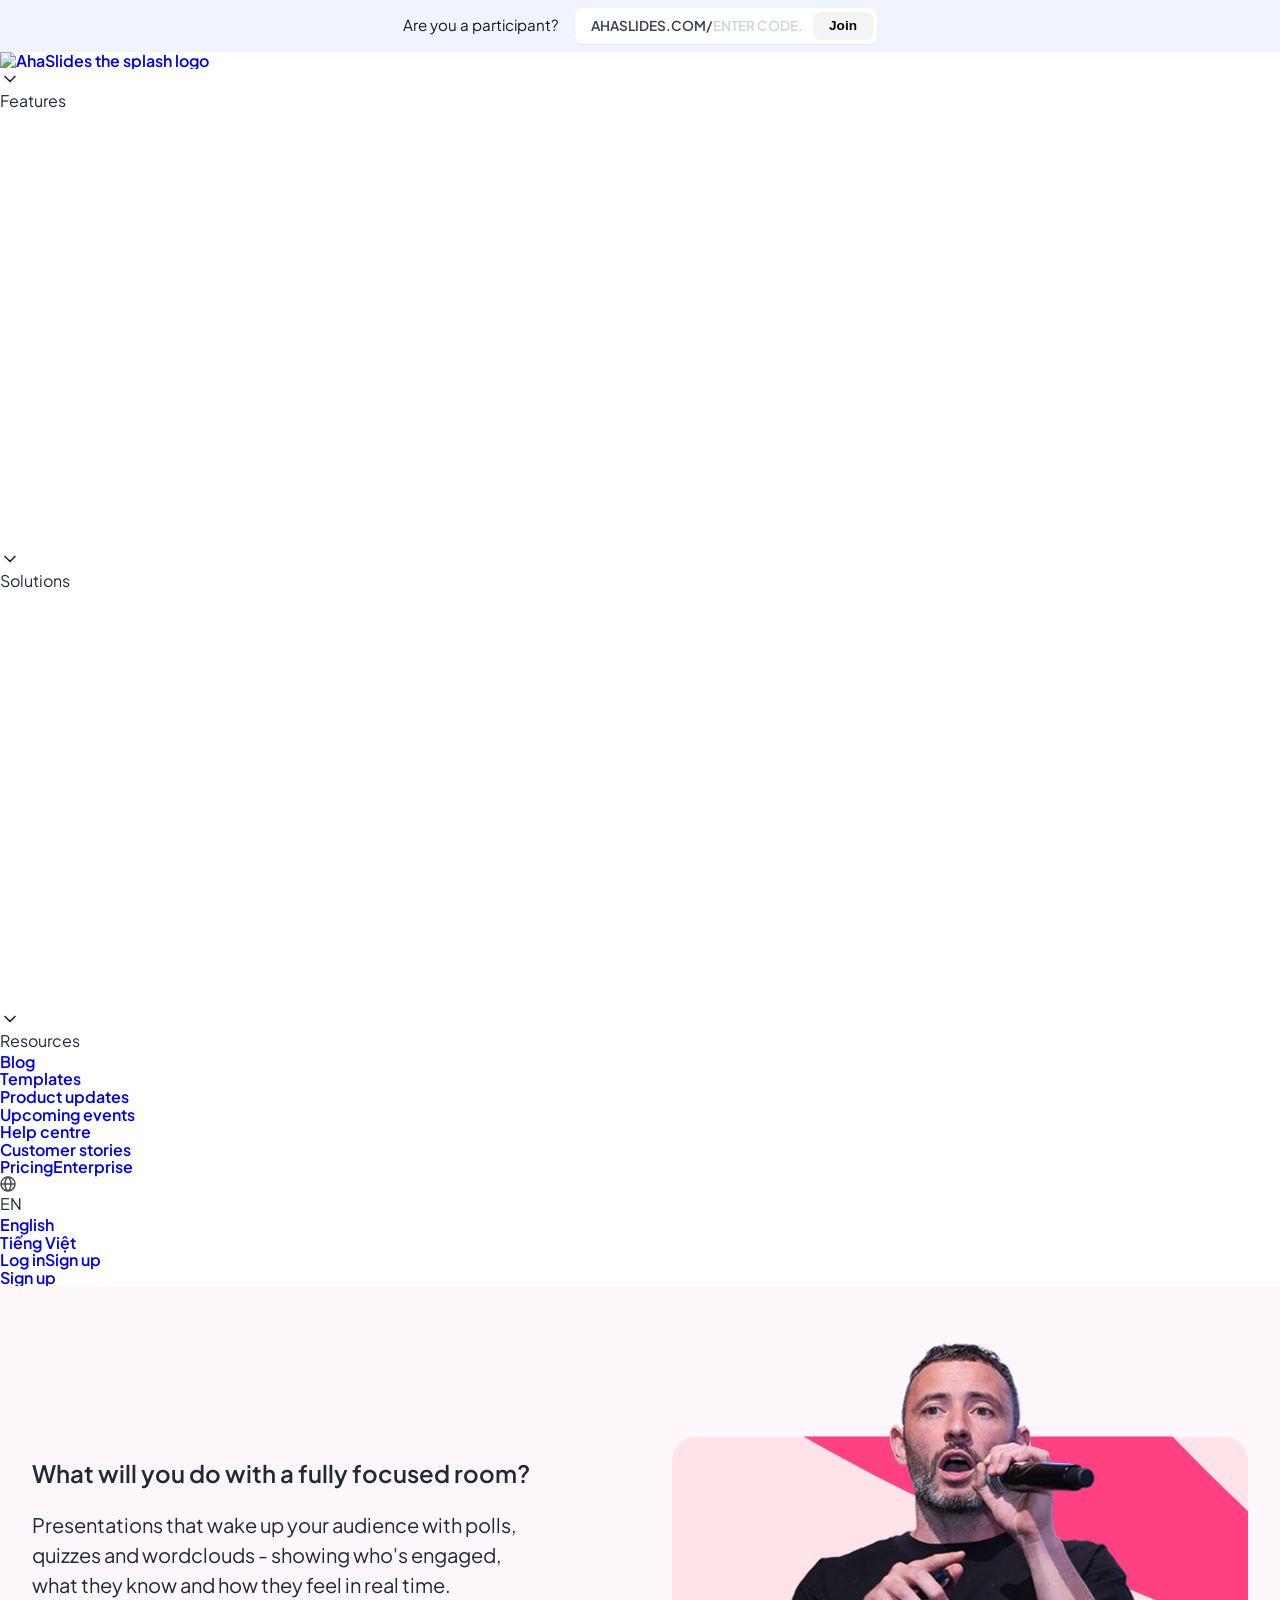
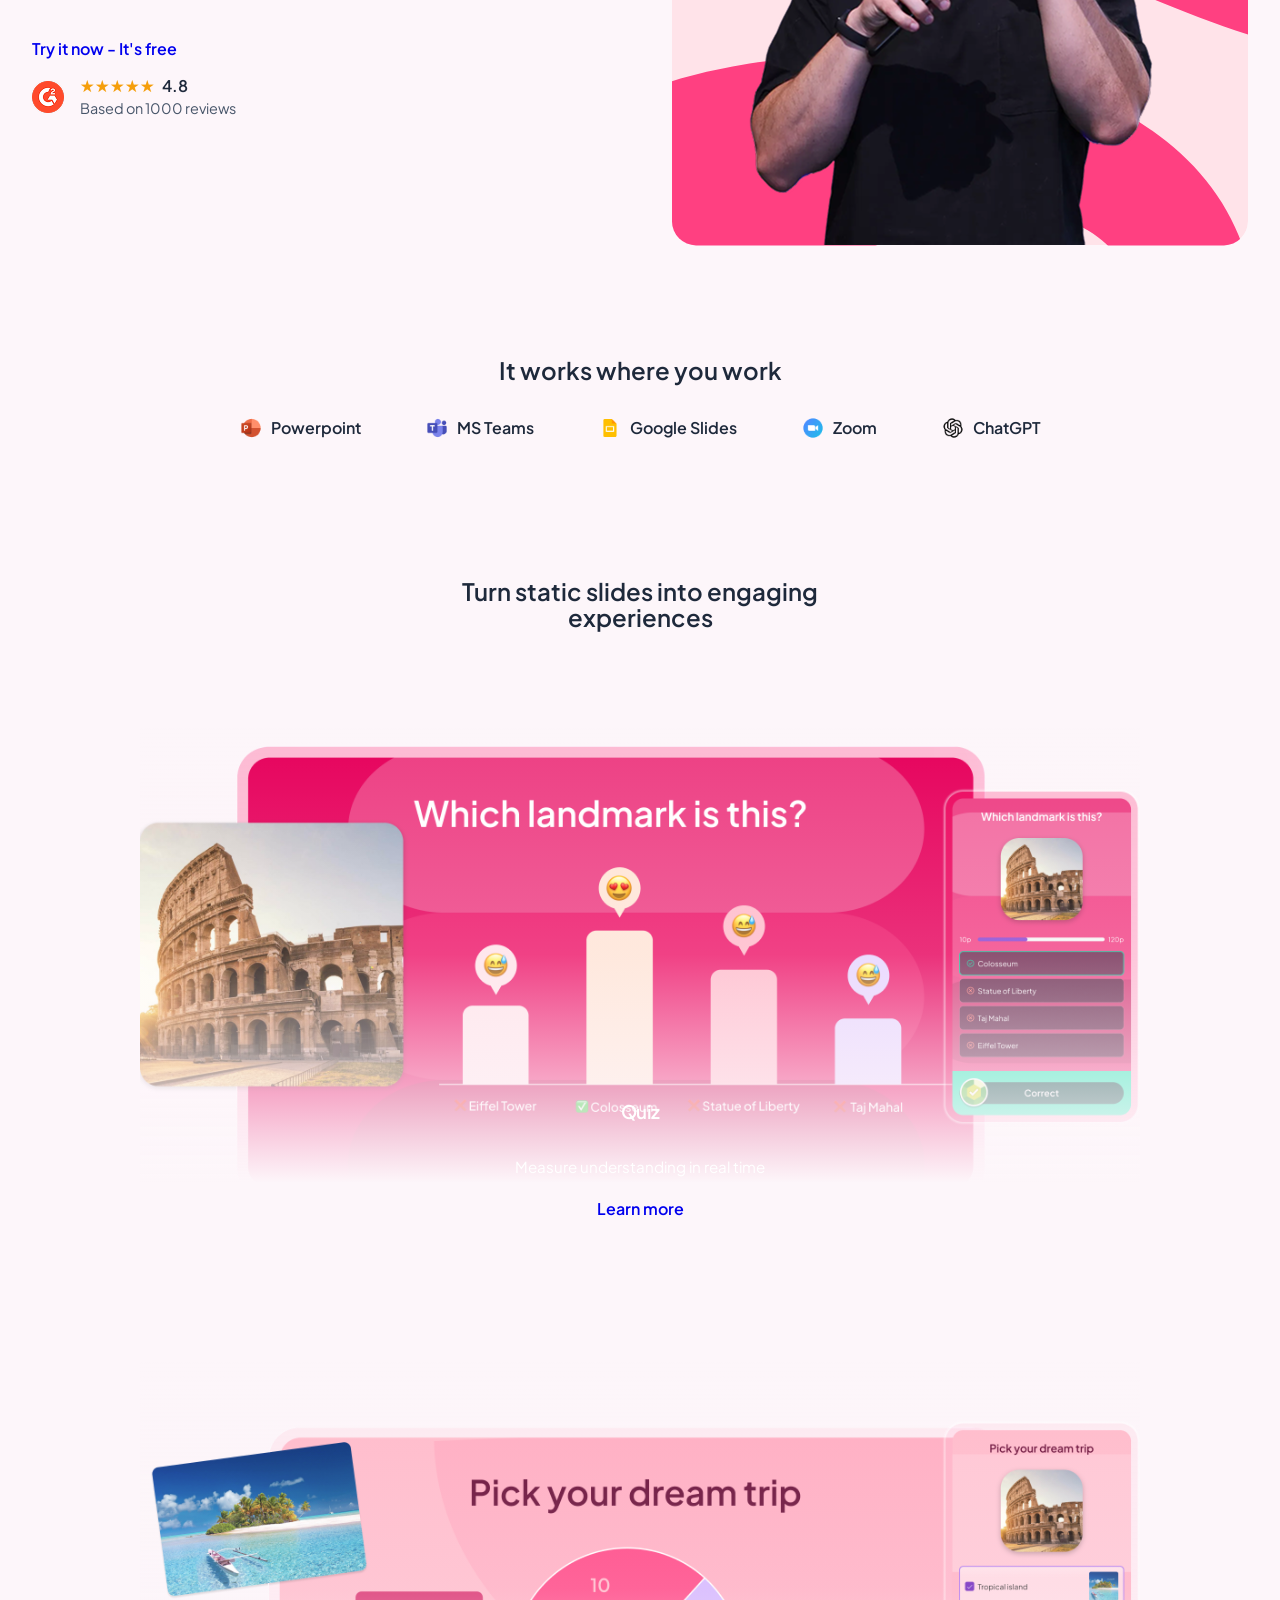
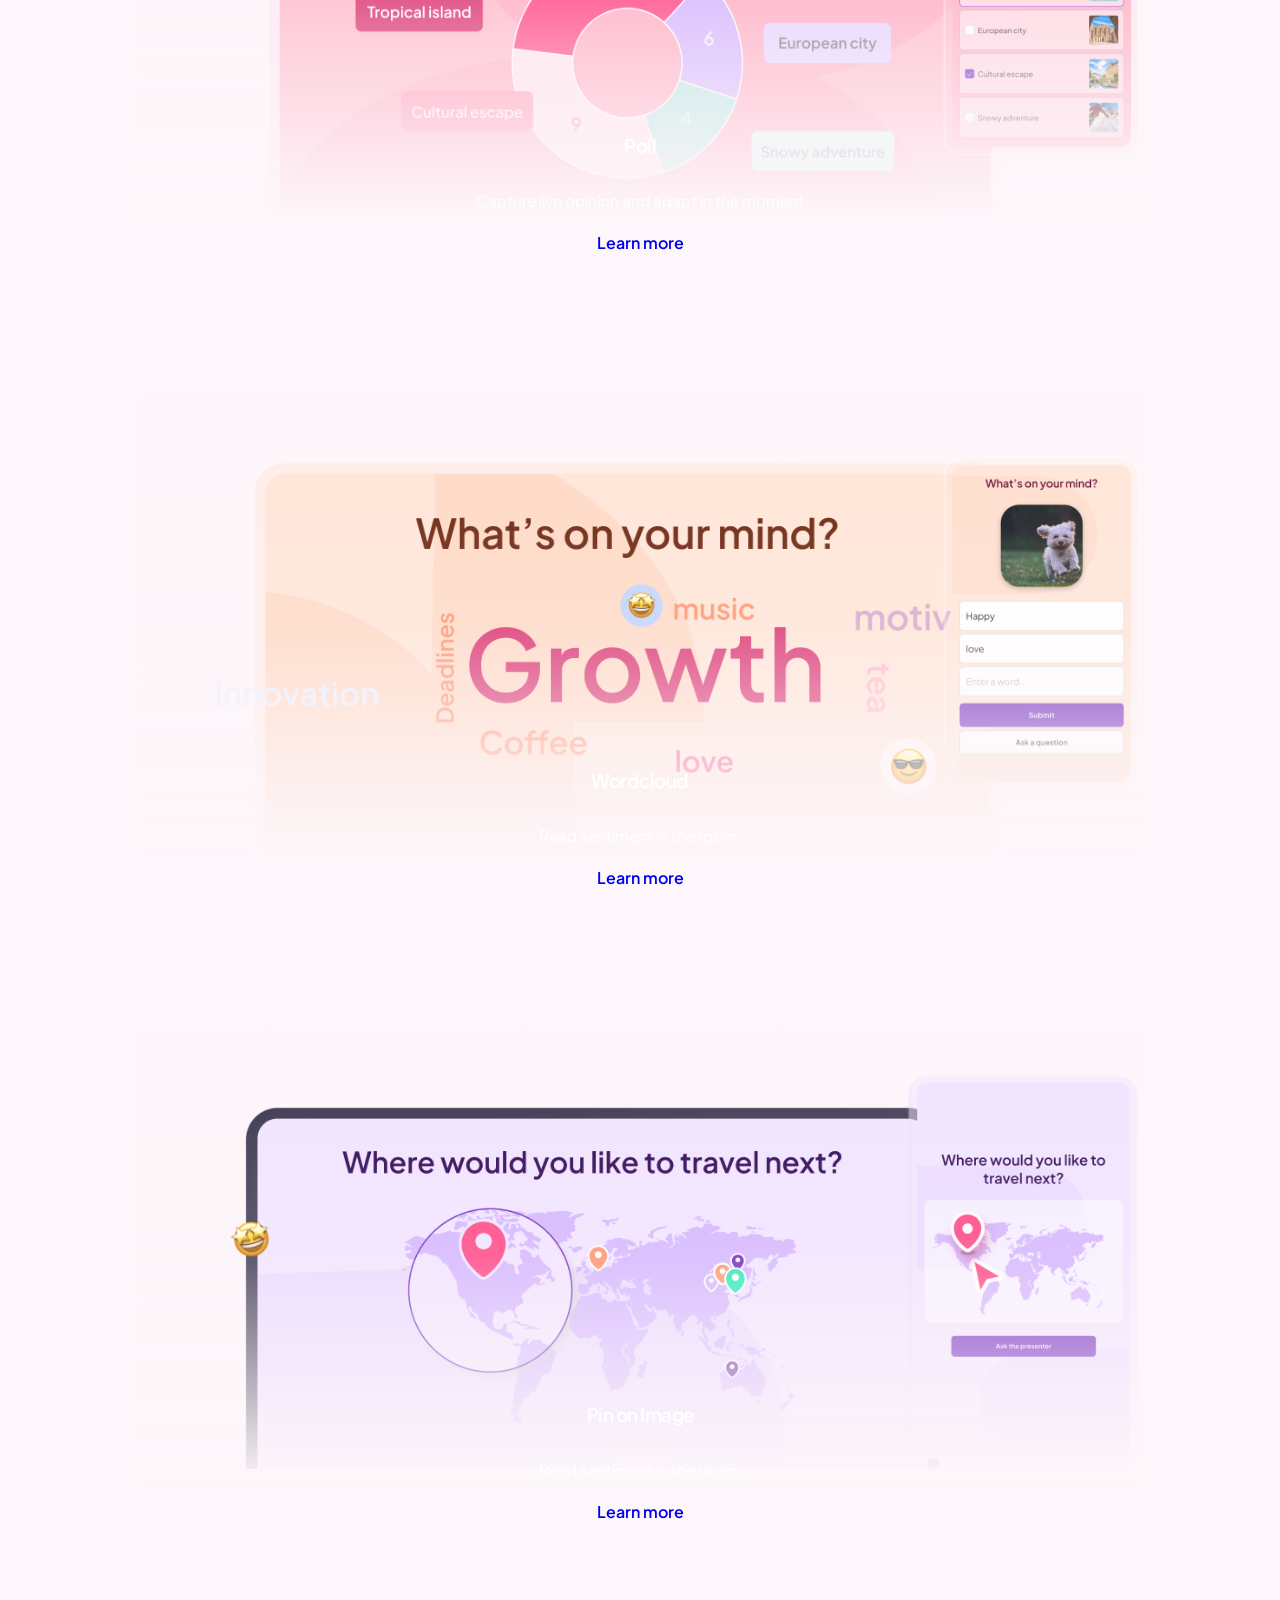
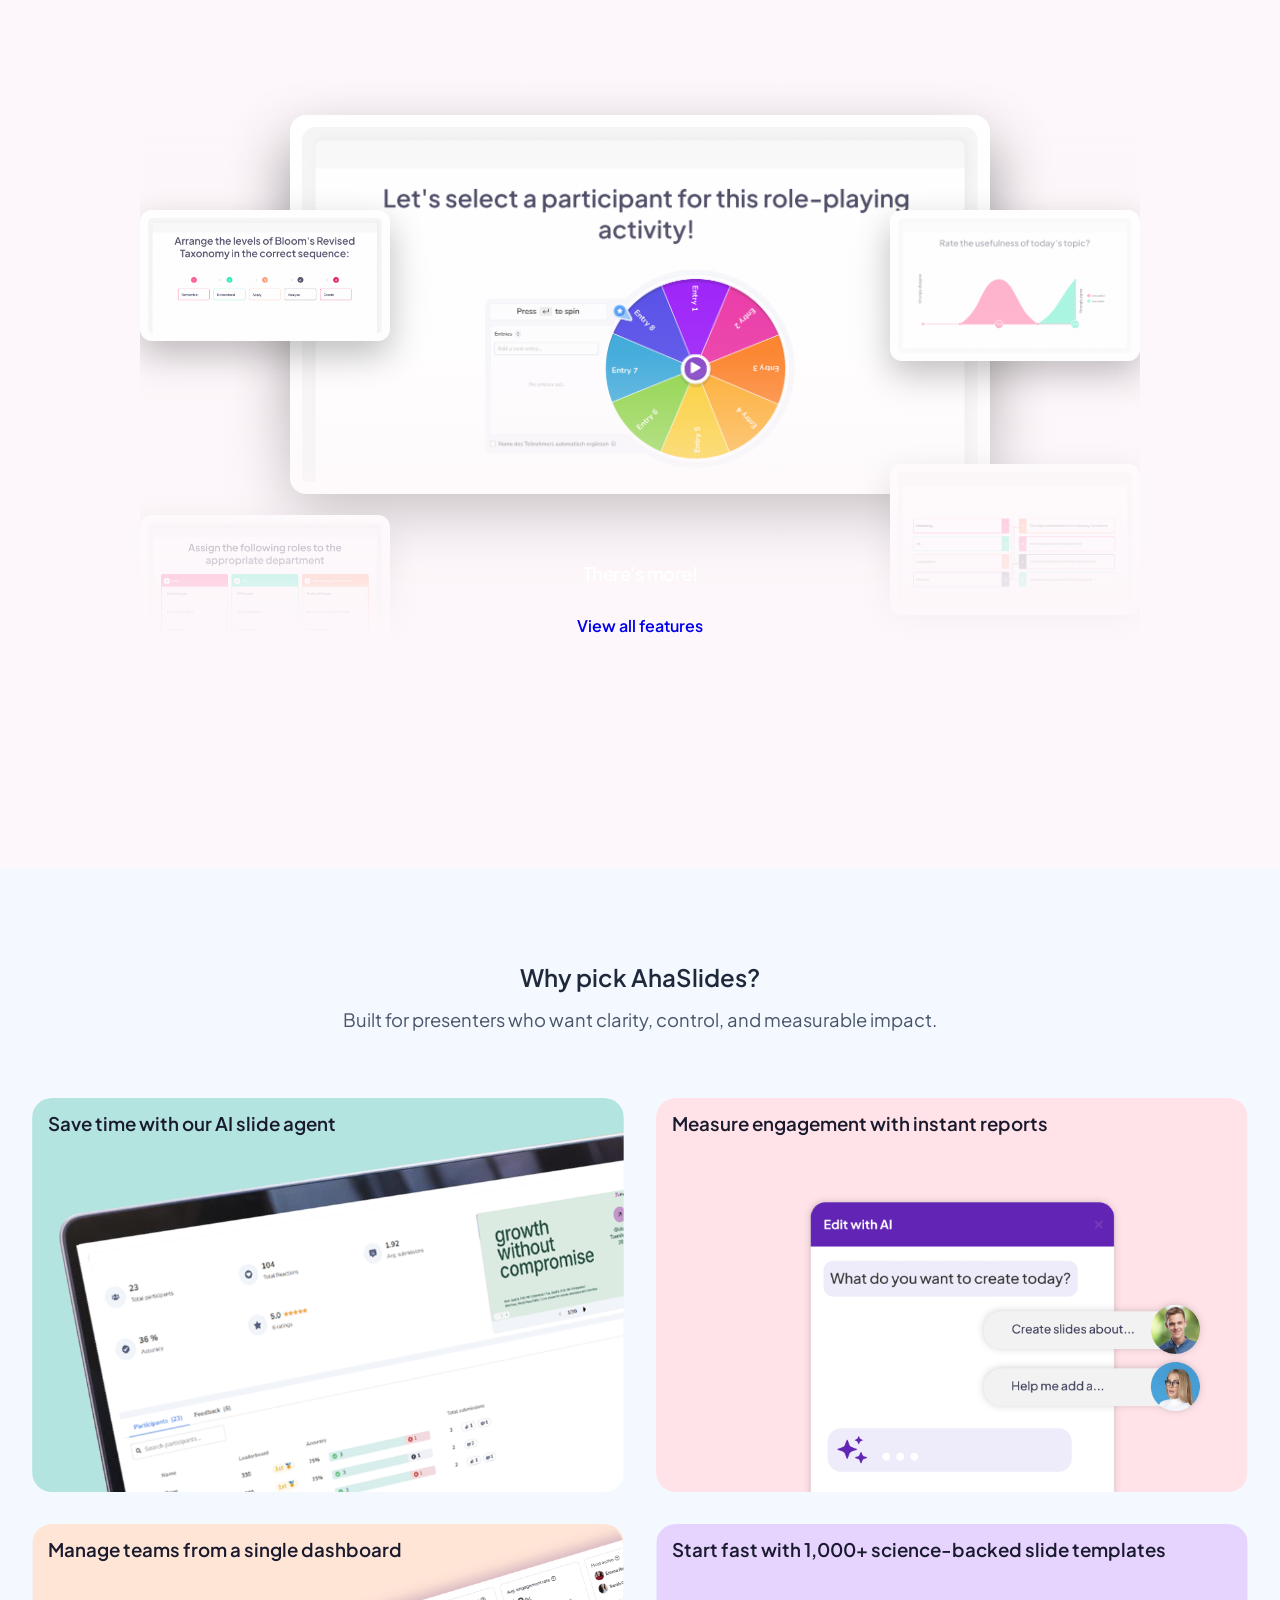
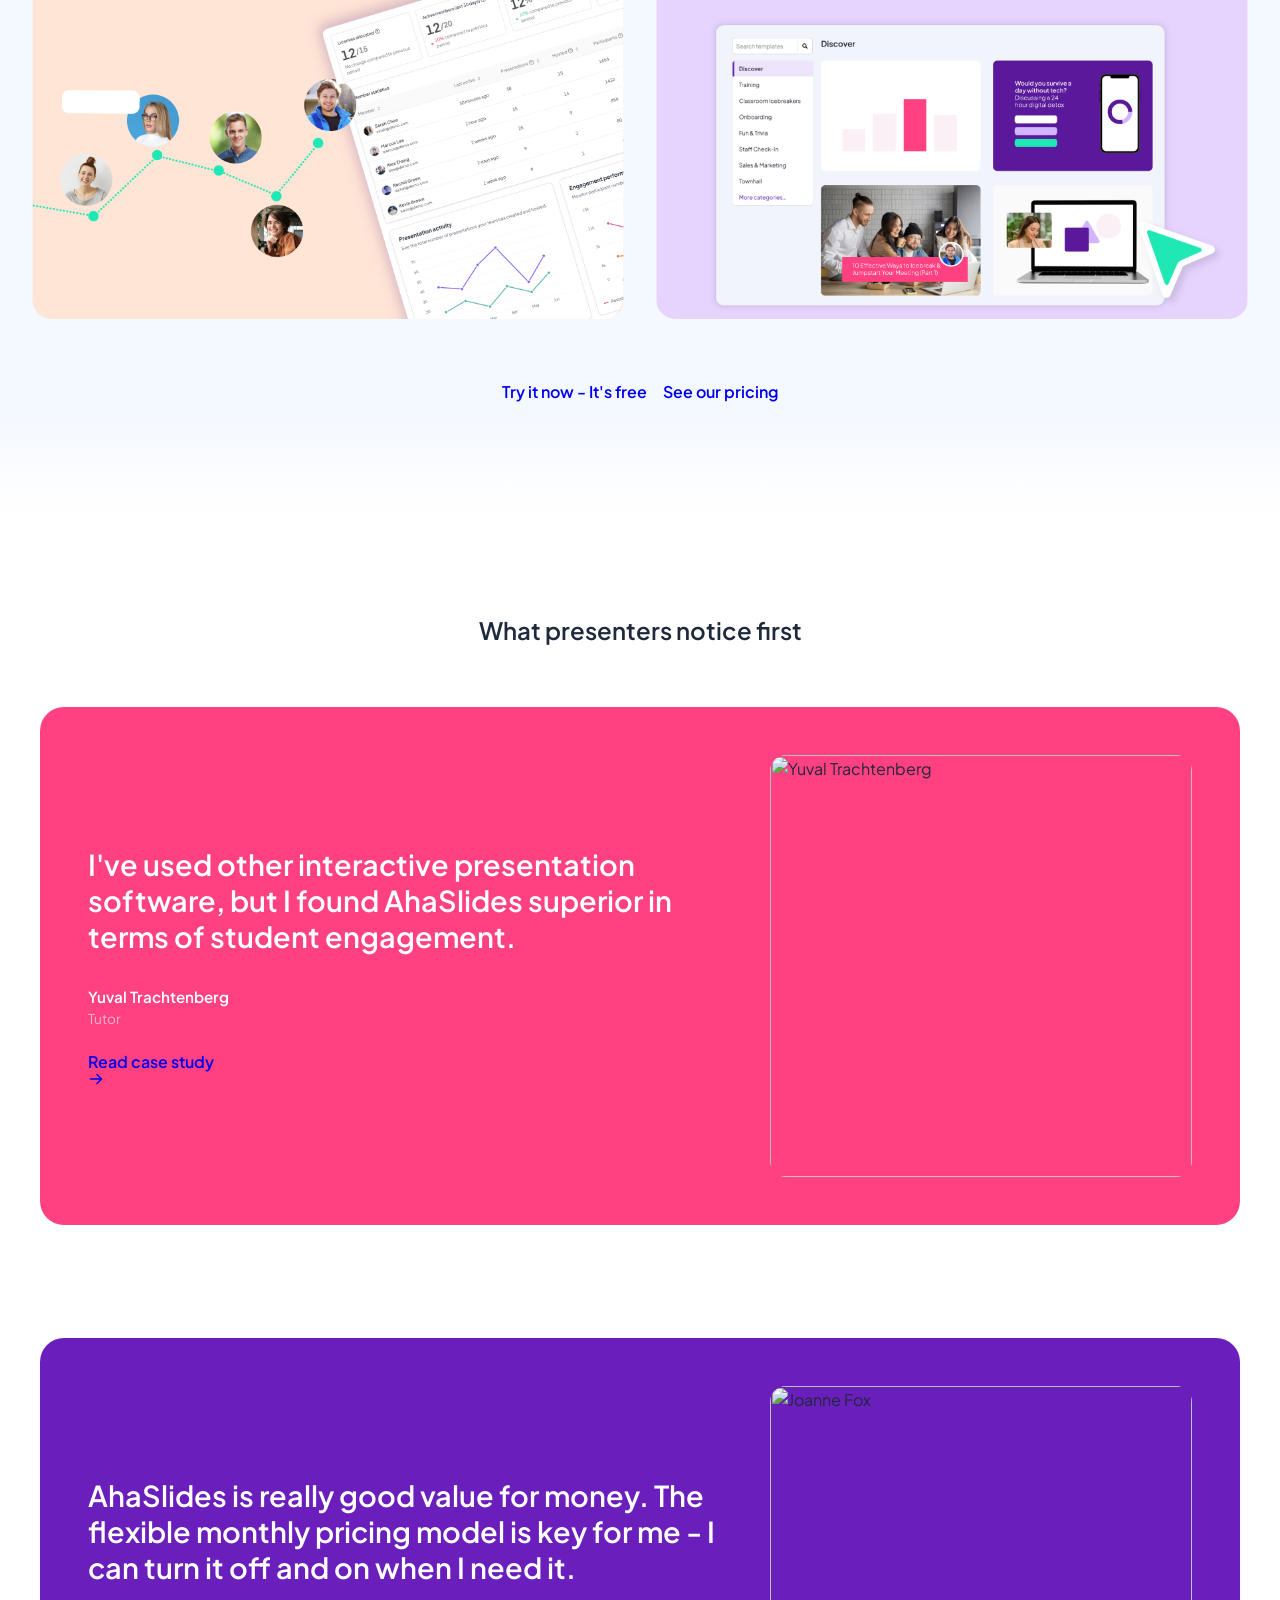
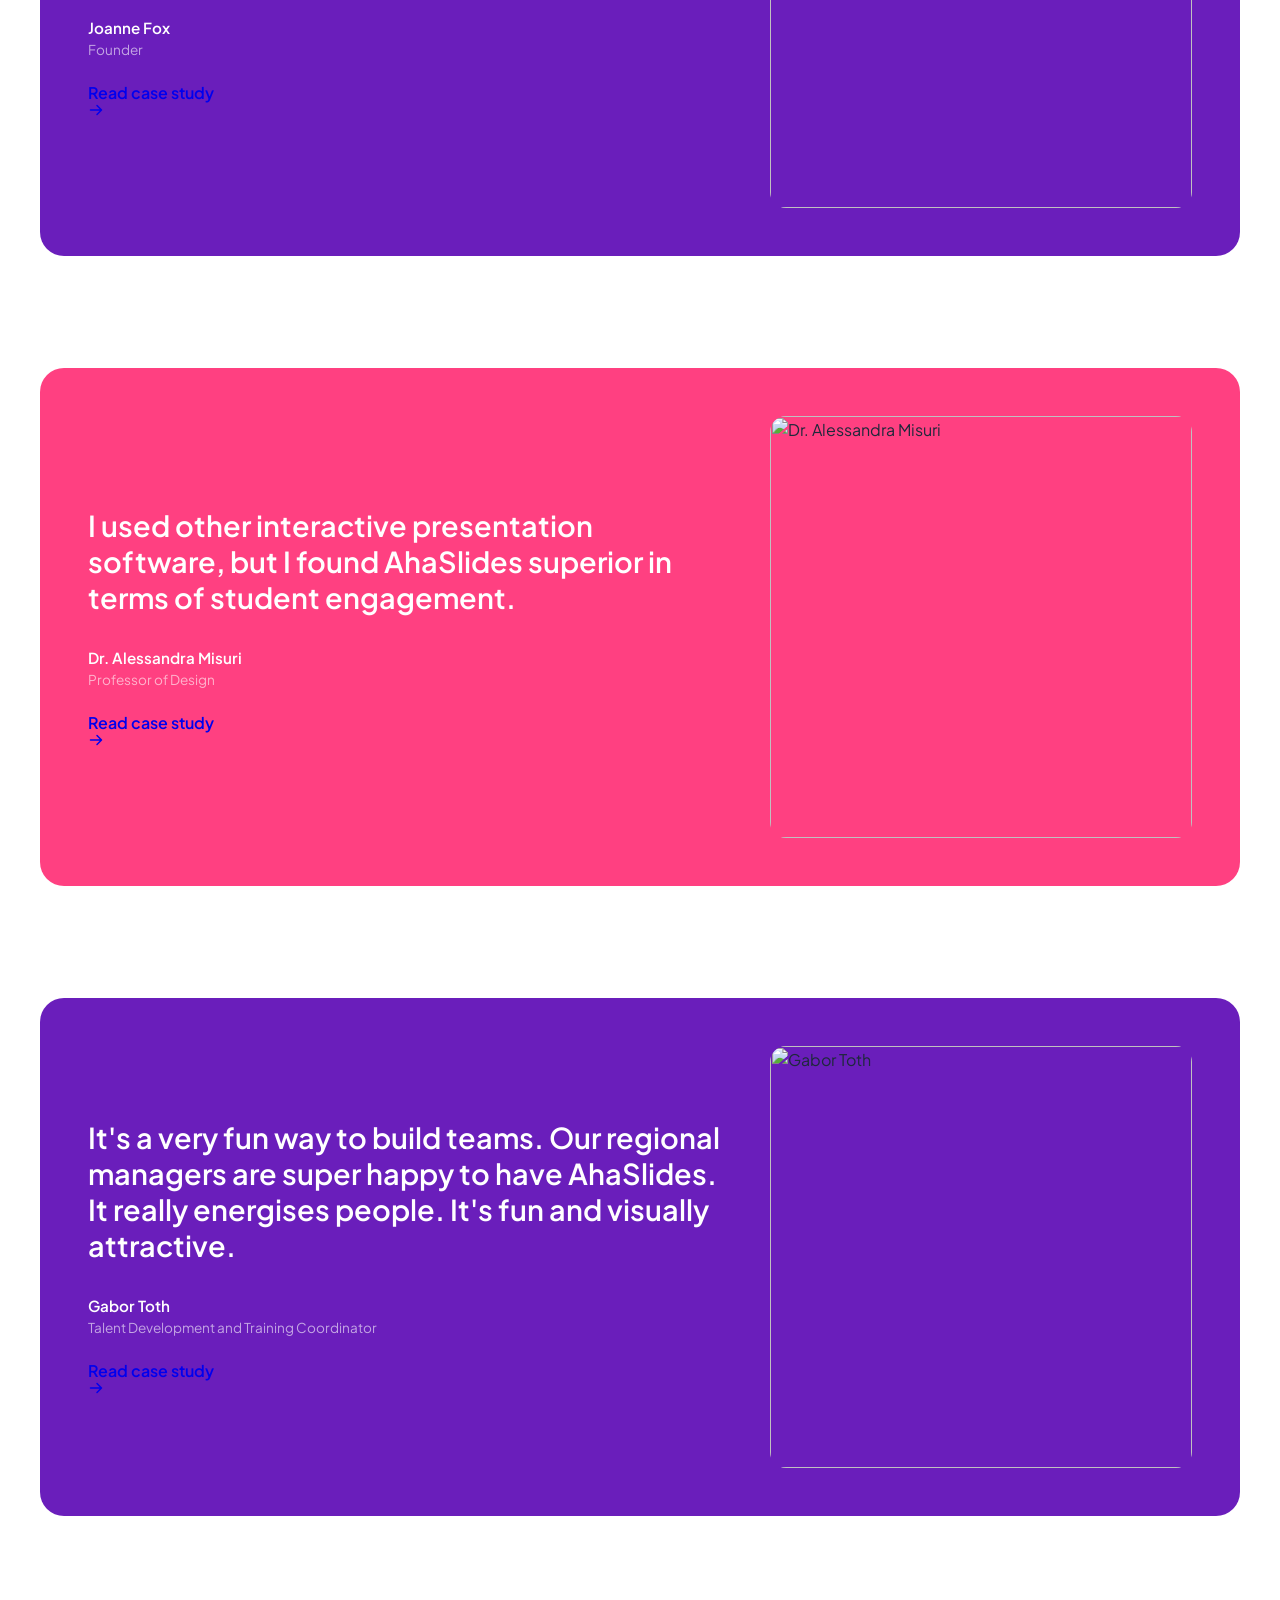
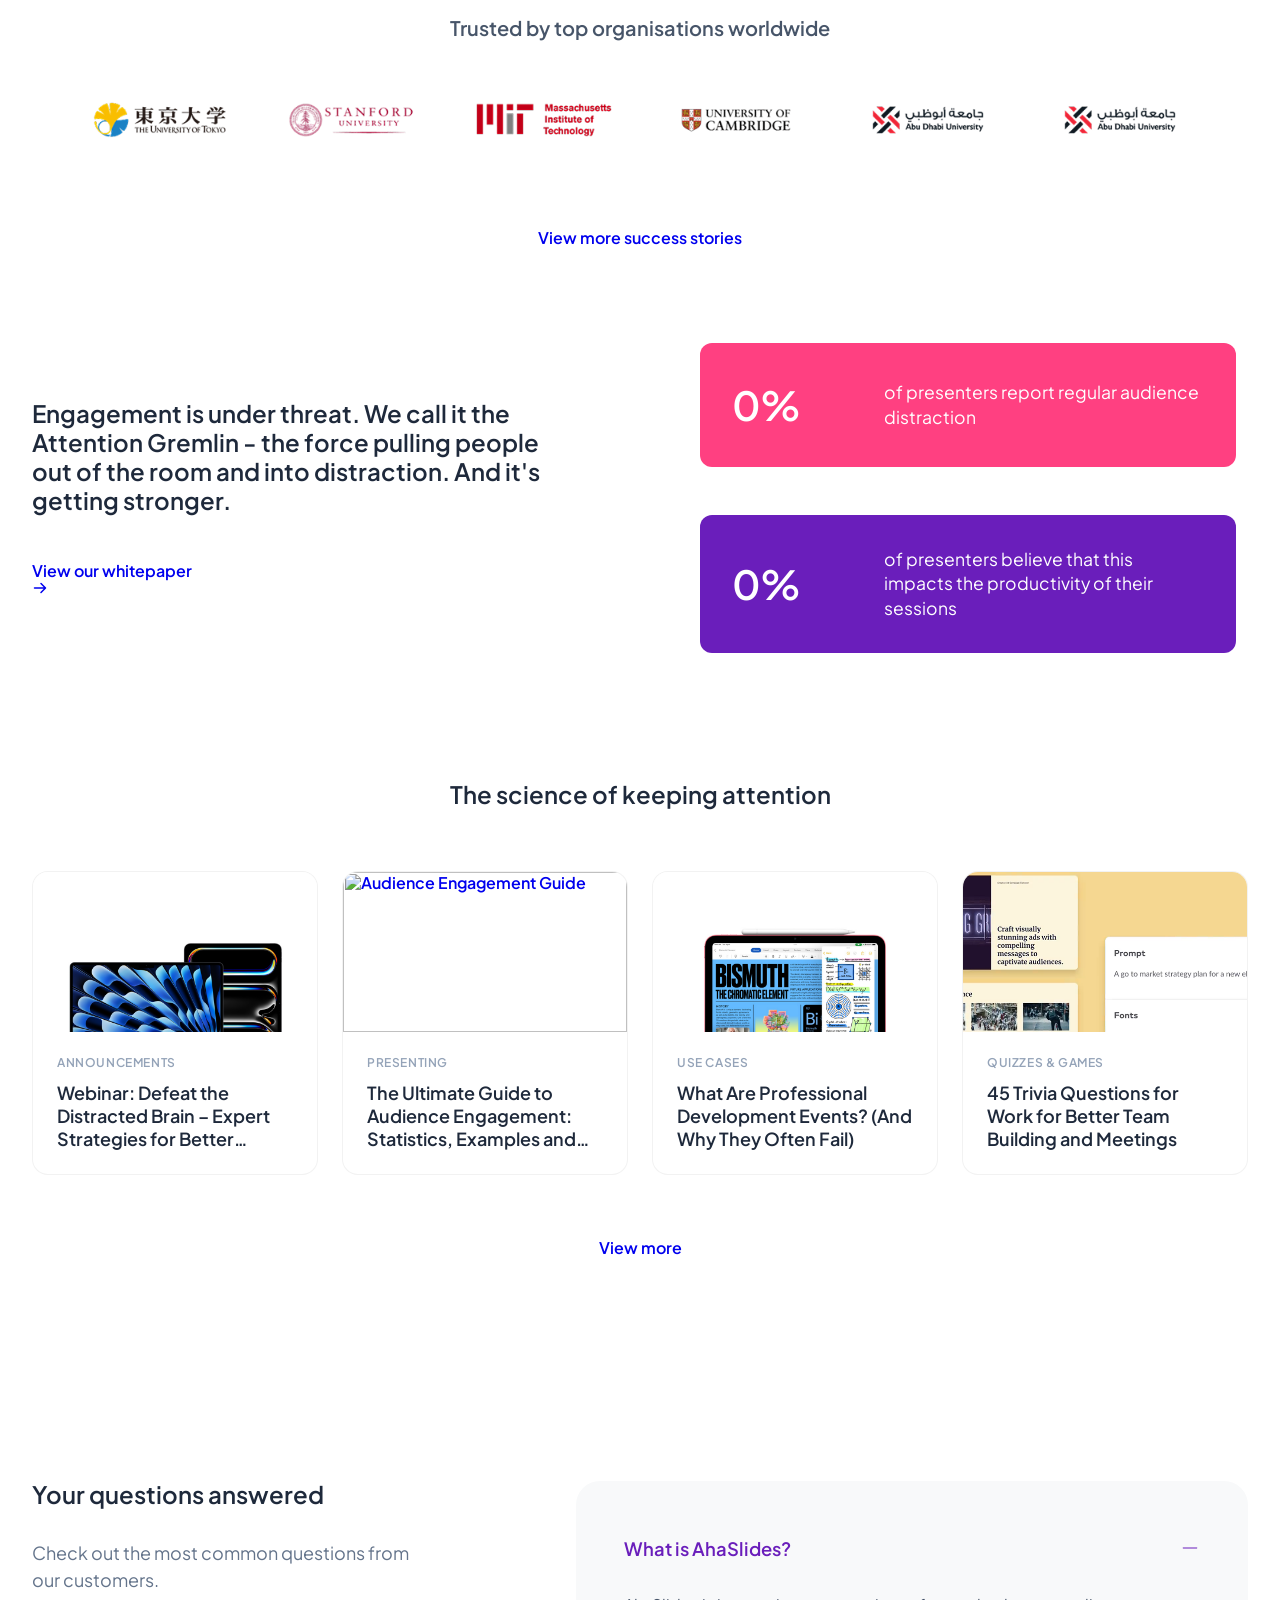
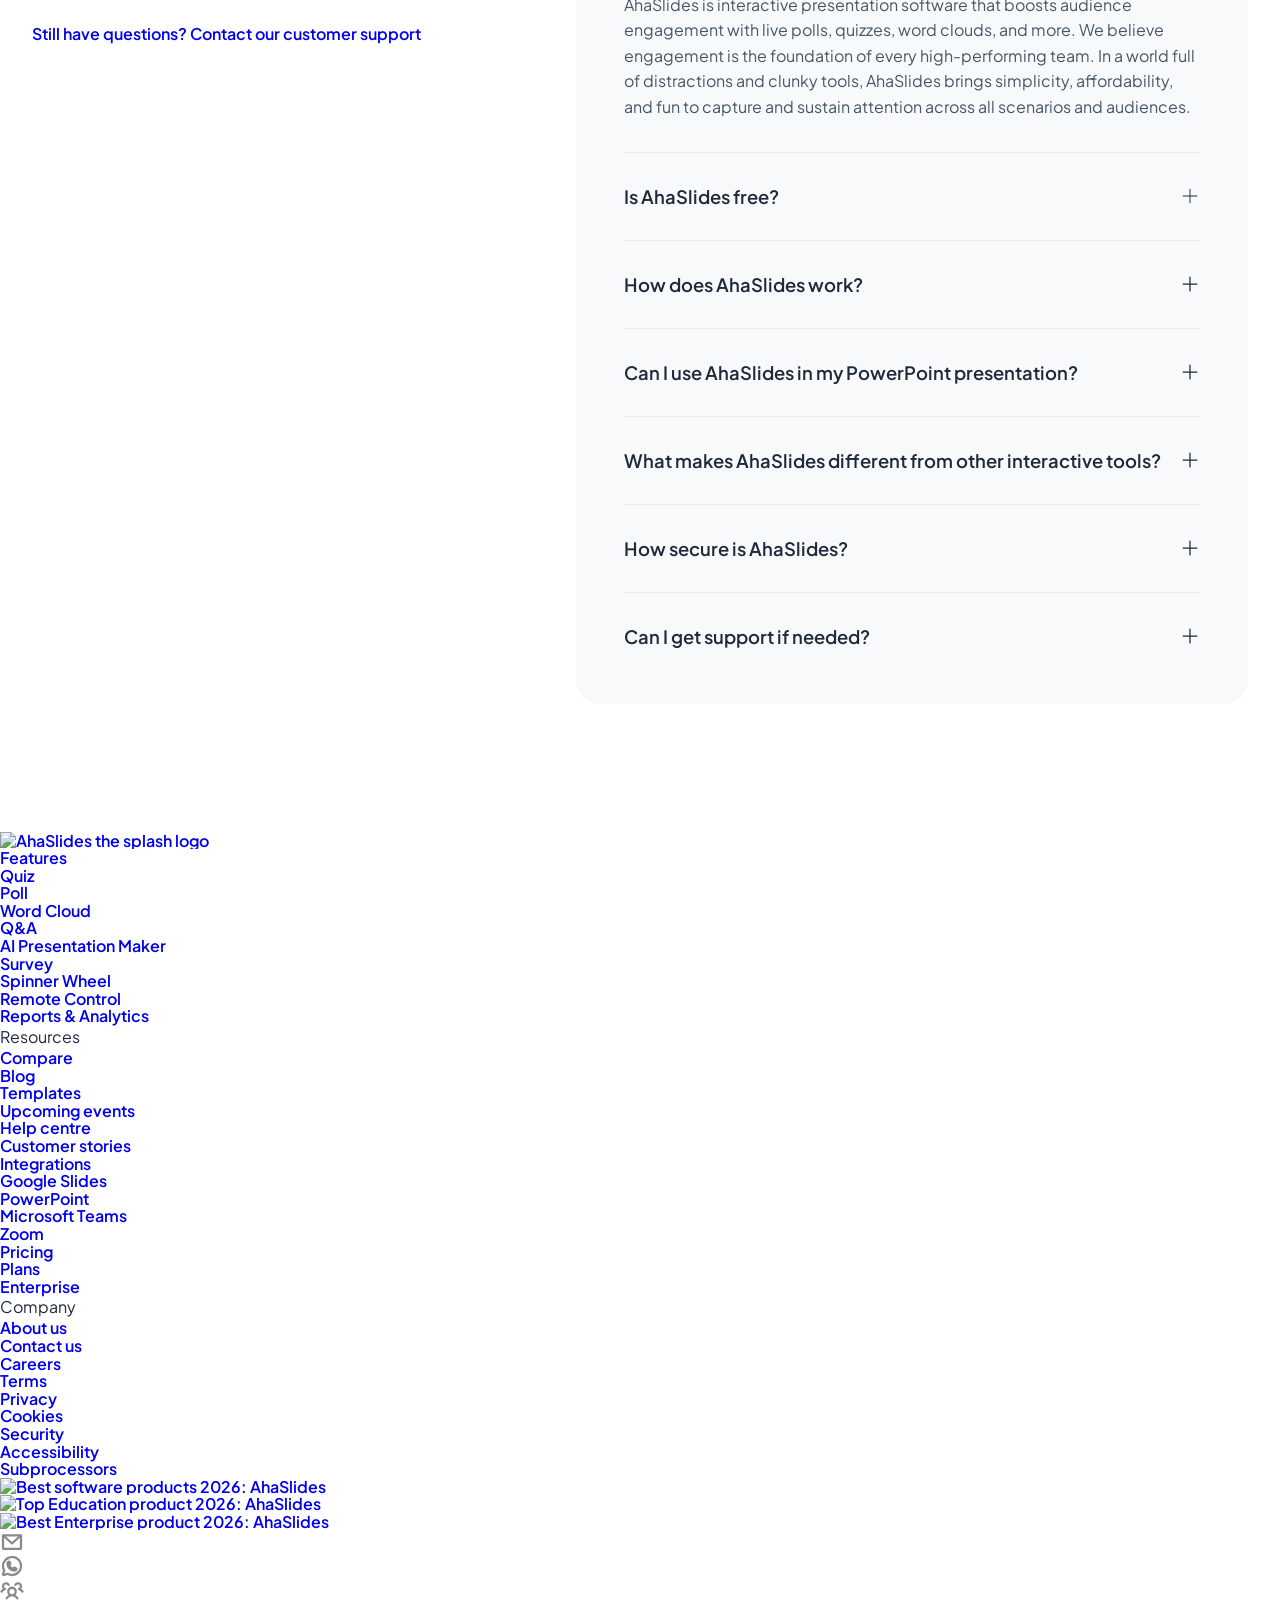
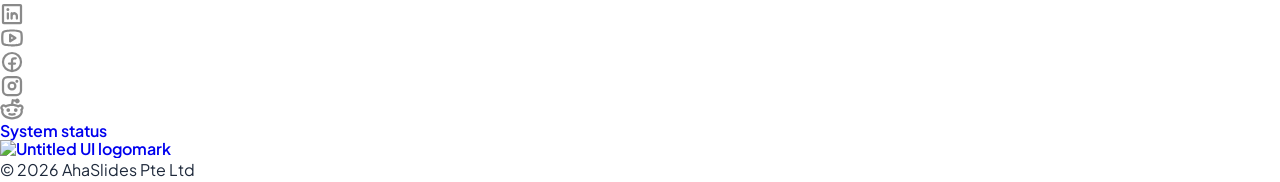
==== commit 99168024: "AHA-40682 update: Changed the heading from h3 to h2 for the integrations section in index.html and u" ====
--- a/index.html
+++ b/index.html
@@ -557,7 +557,7 @@
         </div>
       </div>
       <div class="integrations">
-        <h3>It works where you work</h3>
+        <h2 class="integrations-title">It works where you work</h2>
         <div class="integration-grid">
           <div class="integration-card">
             <img src="PP.png" alt="Powerpoint">
--- a/style.css
+++ b/style.css
@@ -176,7 +176,7 @@
 
 .hero-container {
   display: flex;
-  max-width: 90rem;
+  max-width: 1440px;
   width: 100%;
   align-items: center;
   gap: 4rem;
@@ -304,6 +304,8 @@
   z-index: 2;
   /* Center the main image */
   position: relative;
+  height: auto;
+  aspect-ratio: 489 / 511;
 }
 
 .hero-visuals-bg {
@@ -382,7 +384,8 @@
   padding: 3rem 0 0 0;
 }
 
-.integrations h3 {
+.integrations .integrations-title {
+  font-size: 1.5rem;
   margin-bottom: 2rem;
   color: var(--theme-text);
   position: relative;
@@ -431,7 +434,7 @@
 /* Breakpoints (Sygnal standard)- Mobile portrait (tiny): up to 478px- Mobile landscape (small): up to 767px- Tablet (medium): up to 991px- Desktop base (main): 992px–1279px- Large: 1280px and above- Extra large (xl): 1440px and above- Very large (xxl): 1920px and above*/
 /* What You Can Create Section */
 .create-section {
-  padding: 6rem 1rem;
+  padding: 10vh 1rem;
   background-color: var(--theme-bg);
   display: flex;
   justify-content: center;
@@ -705,7 +708,7 @@
 /* Extended background to cover white space above and below during pin */
 /* Extended background to cover white space during pin - constrained to parent */
 .gradient-transition-hero {
-  height: 120px;
+  height: 0;
   background: var(--theme-bg);
 }
 
@@ -808,16 +811,6 @@
   background: linear-gradient(180deg, var(--theme-2-bg) 0%, color-mix(in srgb, var(--theme-2-bg), var(--theme-3-bg) 20%) 30%, color-mix(in srgb, var(--theme-2-bg), var(--theme-3-bg) 50%) 50%, color-mix(in srgb, var(--theme-2-bg), var(--theme-3-bg) 80%) 70%, var(--theme-3-bg) 100%);
 }
 
-.gradient-transition-testimonials {
-  height: 120px;
-  background: linear-gradient(180deg, var(--theme-3-bg) 0%, color-mix(in srgb, var(--theme-3-bg), var(--theme-4-bg) 20%) 30%, color-mix(in srgb, var(--theme-3-bg), var(--theme-4-bg) 50%) 50%, color-mix(in srgb, var(--theme-3-bg), var(--theme-4-bg) 80%) 70%, var(--theme-4-bg) 100%);
-}
-
-.gradient-transition-blog {
-  height: 120px;
-  background: linear-gradient(180deg, var(--theme-4-bg) 0%, color-mix(in srgb, var(--theme-4-bg), #FFFFFF 20%) 30%, color-mix(in srgb, var(--theme-4-bg), #FFFFFF 50%) 50%, color-mix(in srgb, var(--theme-4-bg), #FFFFFF 80%) 70%, #FFFFFF 100%);
-}
-
 /* Distraction Section */
 .distraction-section {
   background-color: #fff;
@@ -827,7 +820,7 @@
 }
 
 .distraction-container {
-  max-width: 90rem;
+  max-width: 1440px;
   width: 100%;
   display: grid;
   grid-template-columns: 1fr 1fr;
@@ -905,7 +898,7 @@
 }
 
 .science-container {
-  max-width: 90rem;
+  max-width: 1440px;
   width: 100%;
 }
 
@@ -1007,7 +1000,7 @@
 }
 
 .faq-container {
-  max-width: 90rem;
+  max-width: 1440px;
   width: 100%;
   display: grid;
   grid-template-columns: 1fr 1.5fr;
@@ -1120,7 +1113,7 @@
 }
 
 .testimonials-container {
-  max-width: 90rem;
+  max-width: 1440px;
   width: 100%;
 }
 
@@ -1157,6 +1150,9 @@
   margin-left: auto;
   margin-right: auto;
   transition: box-shadow 0.6s ease;
+  -webkit-backface-visibility: hidden;
+  backface-visibility: hidden;
+  will-change: transform, opacity;
 }
 
 .testimonial-card:first-child {
@@ -1173,6 +1169,7 @@
 
 .testimonial-card:nth-child(4) {
   background-color: #6A1EBB;
+  margin-bottom: 0;
 }
 
 .testimonial-card.card--past {
@@ -1655,6 +1652,7 @@
 
   .trusted-logos {
     gap: 1rem;
+    justify-content: space-around;
   }
 
   .trusted-logos .homepage-brand-logo {
@@ -1673,10 +1671,6 @@
 }
 
 @media screen and (max-width: 478px) {
-  .gradient-transition-hero {
-    height: 150px;
-  }
-
   .gradient-transition-what-you-can-create {
     height: 150px;
   }
@@ -1737,8 +1731,8 @@
   .distraction-section,
   .science-section,
   .faq-section {
-    padding-top: 2rem;
-    padding-bottom: 2rem;
+    padding-top: 4rem;
+    padding-bottom: 4rem;
   }
 
   .usecase-card {
@@ -1748,4 +1742,8 @@
   .testimonial-card {
     flex-direction: column-reverse;
   }
+
+  .gradient-transition-why-pick {
+    height: 50px;
+  }
 }
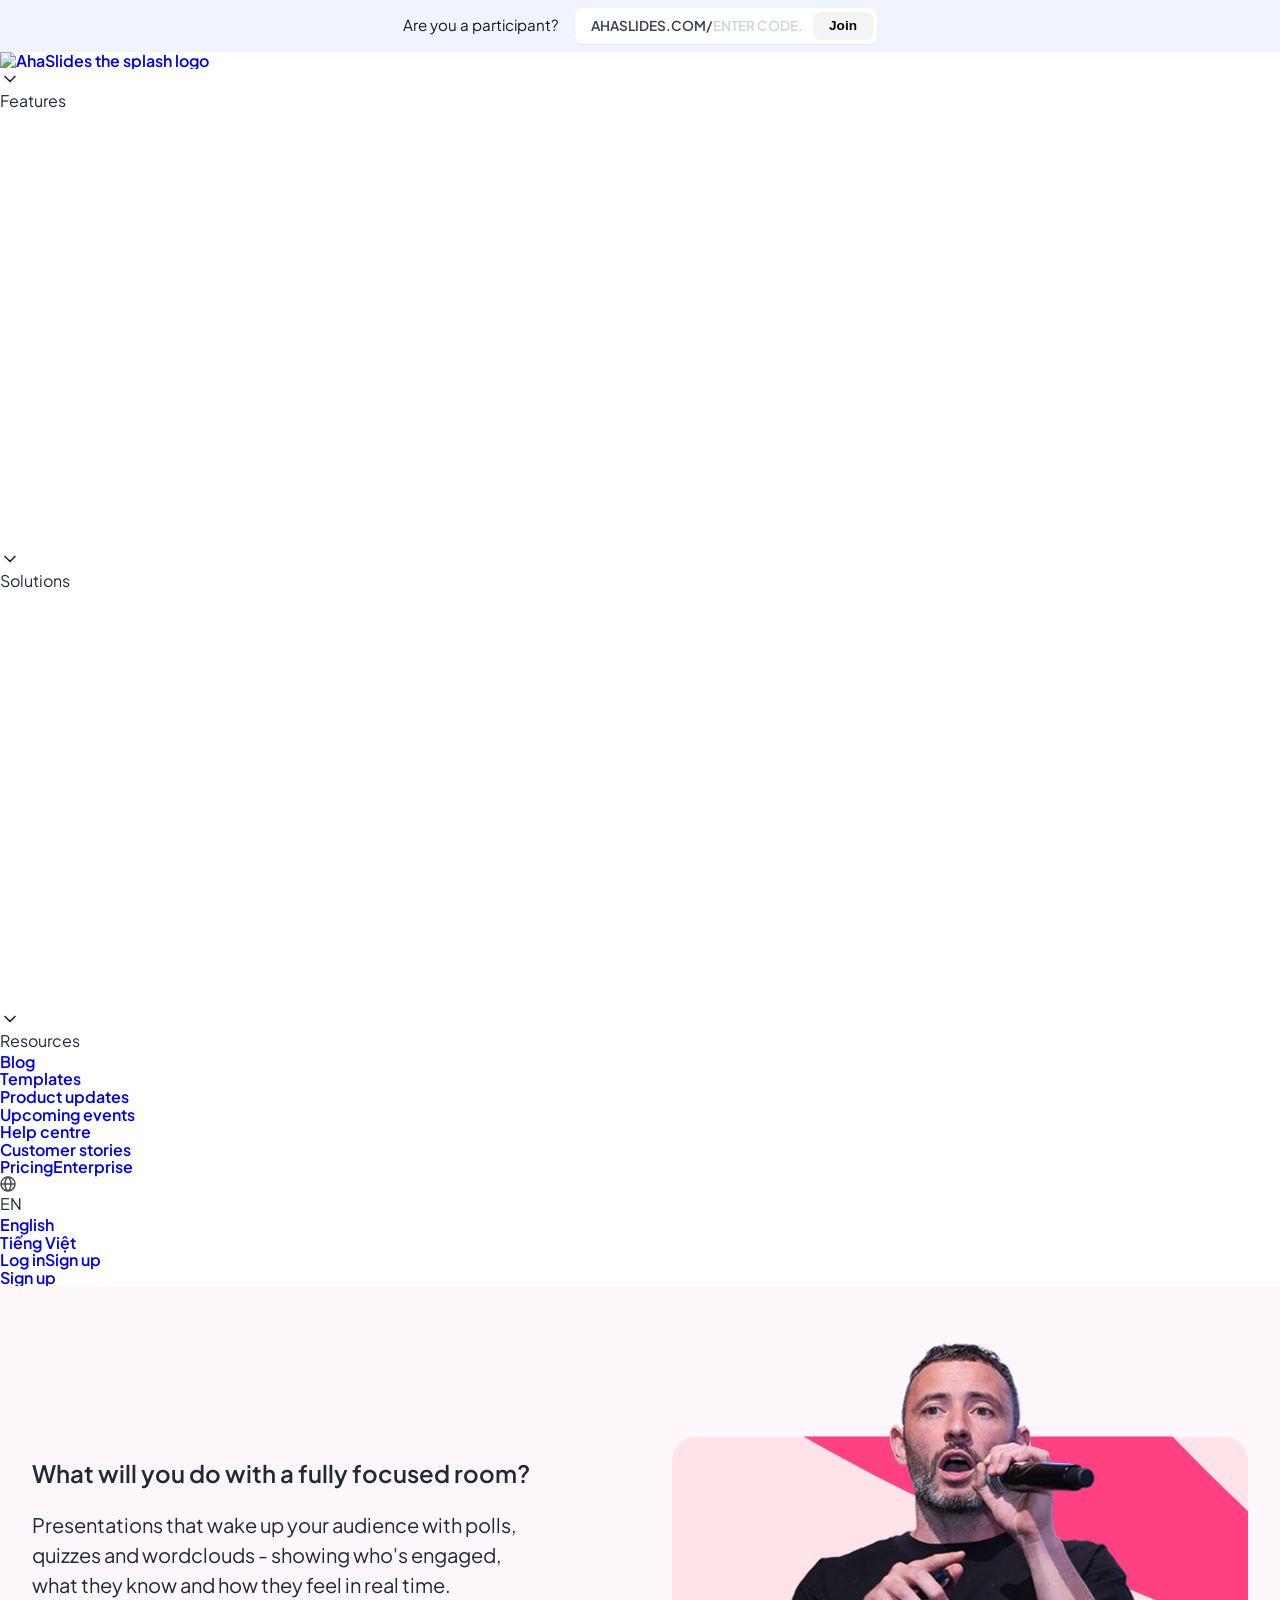
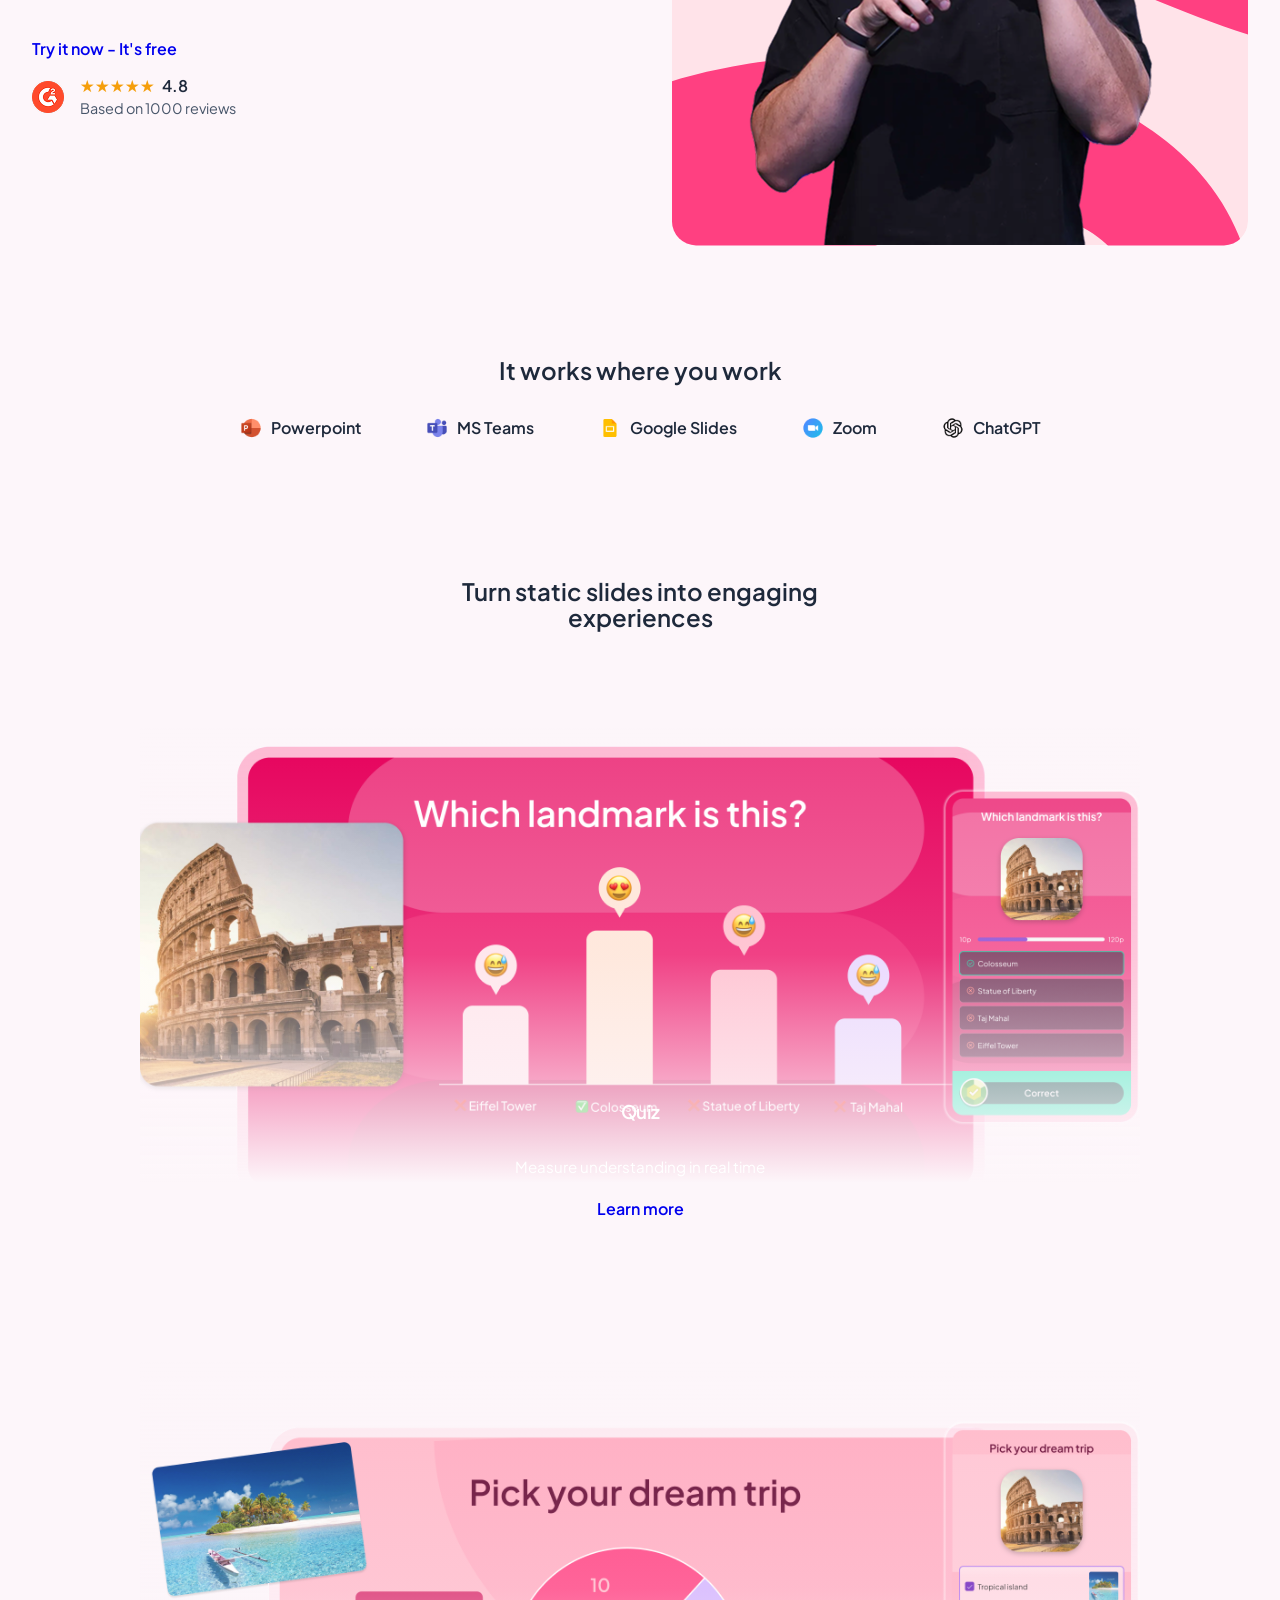
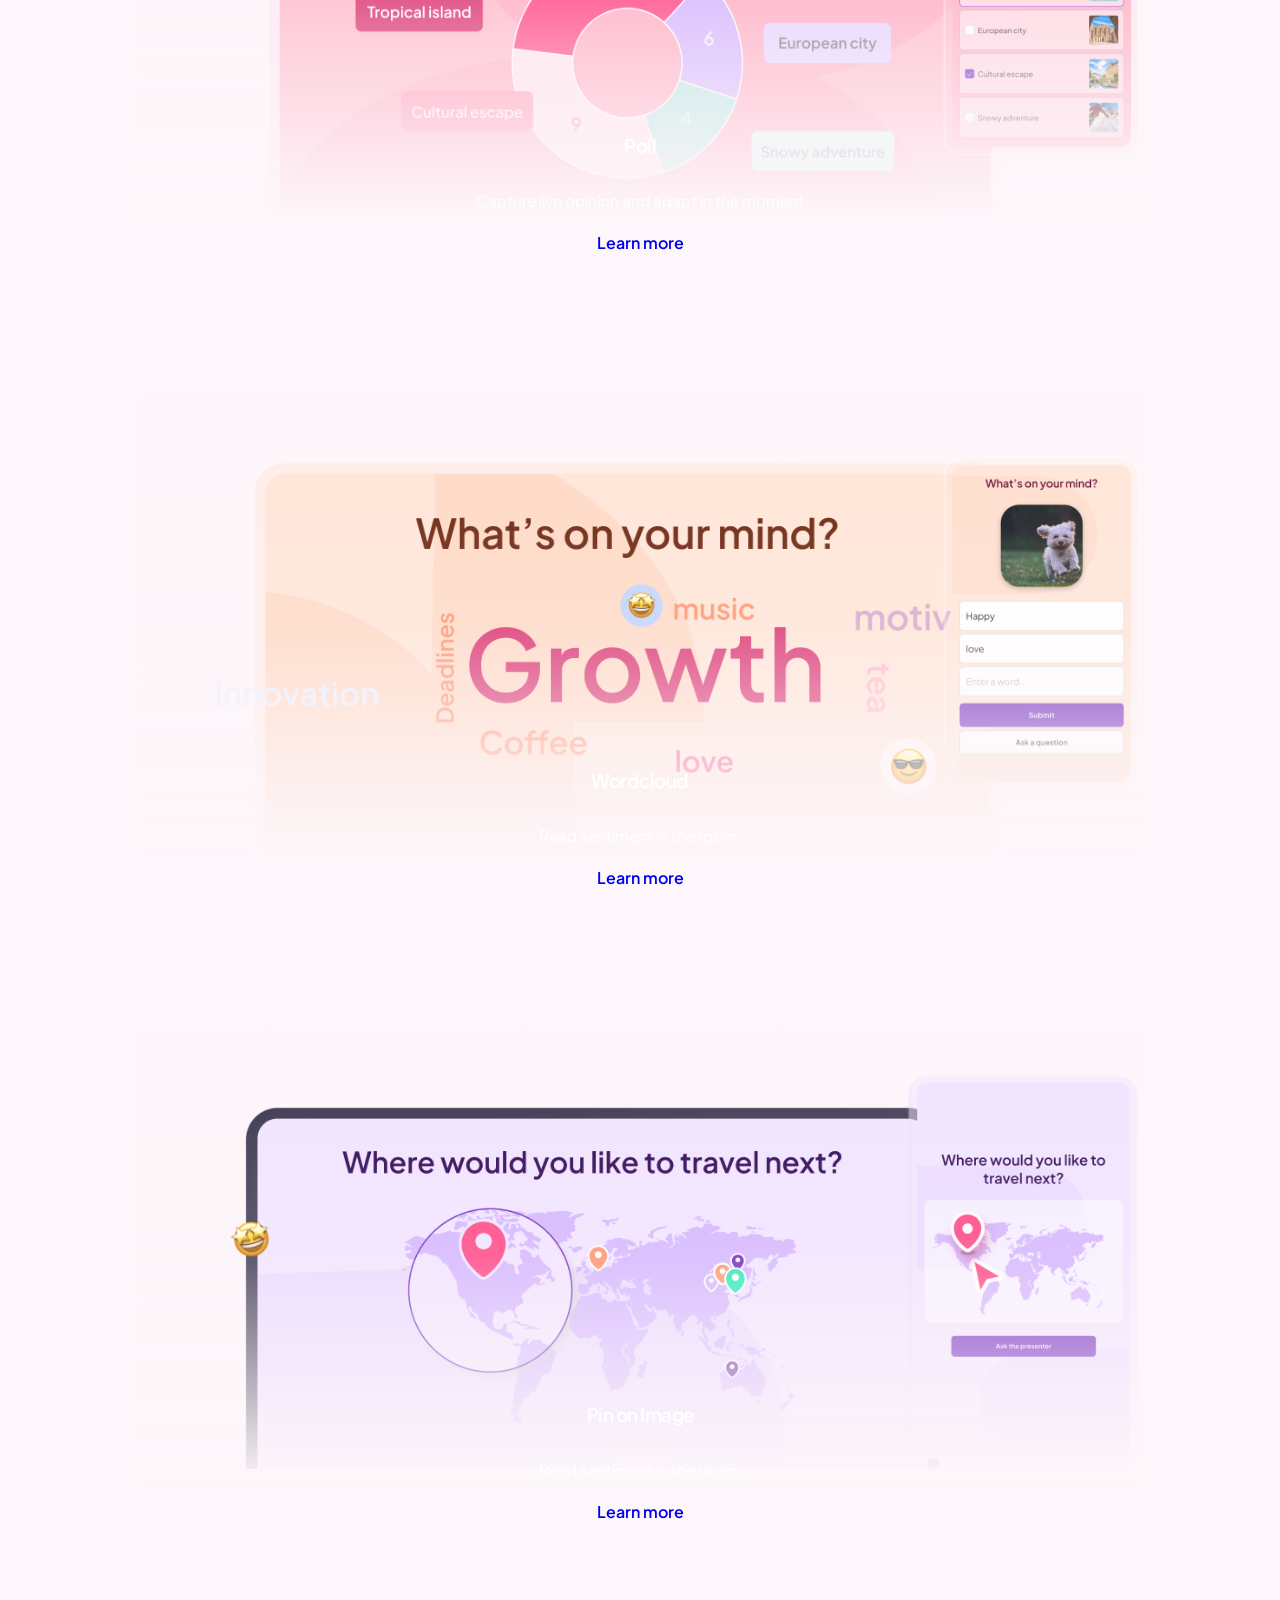
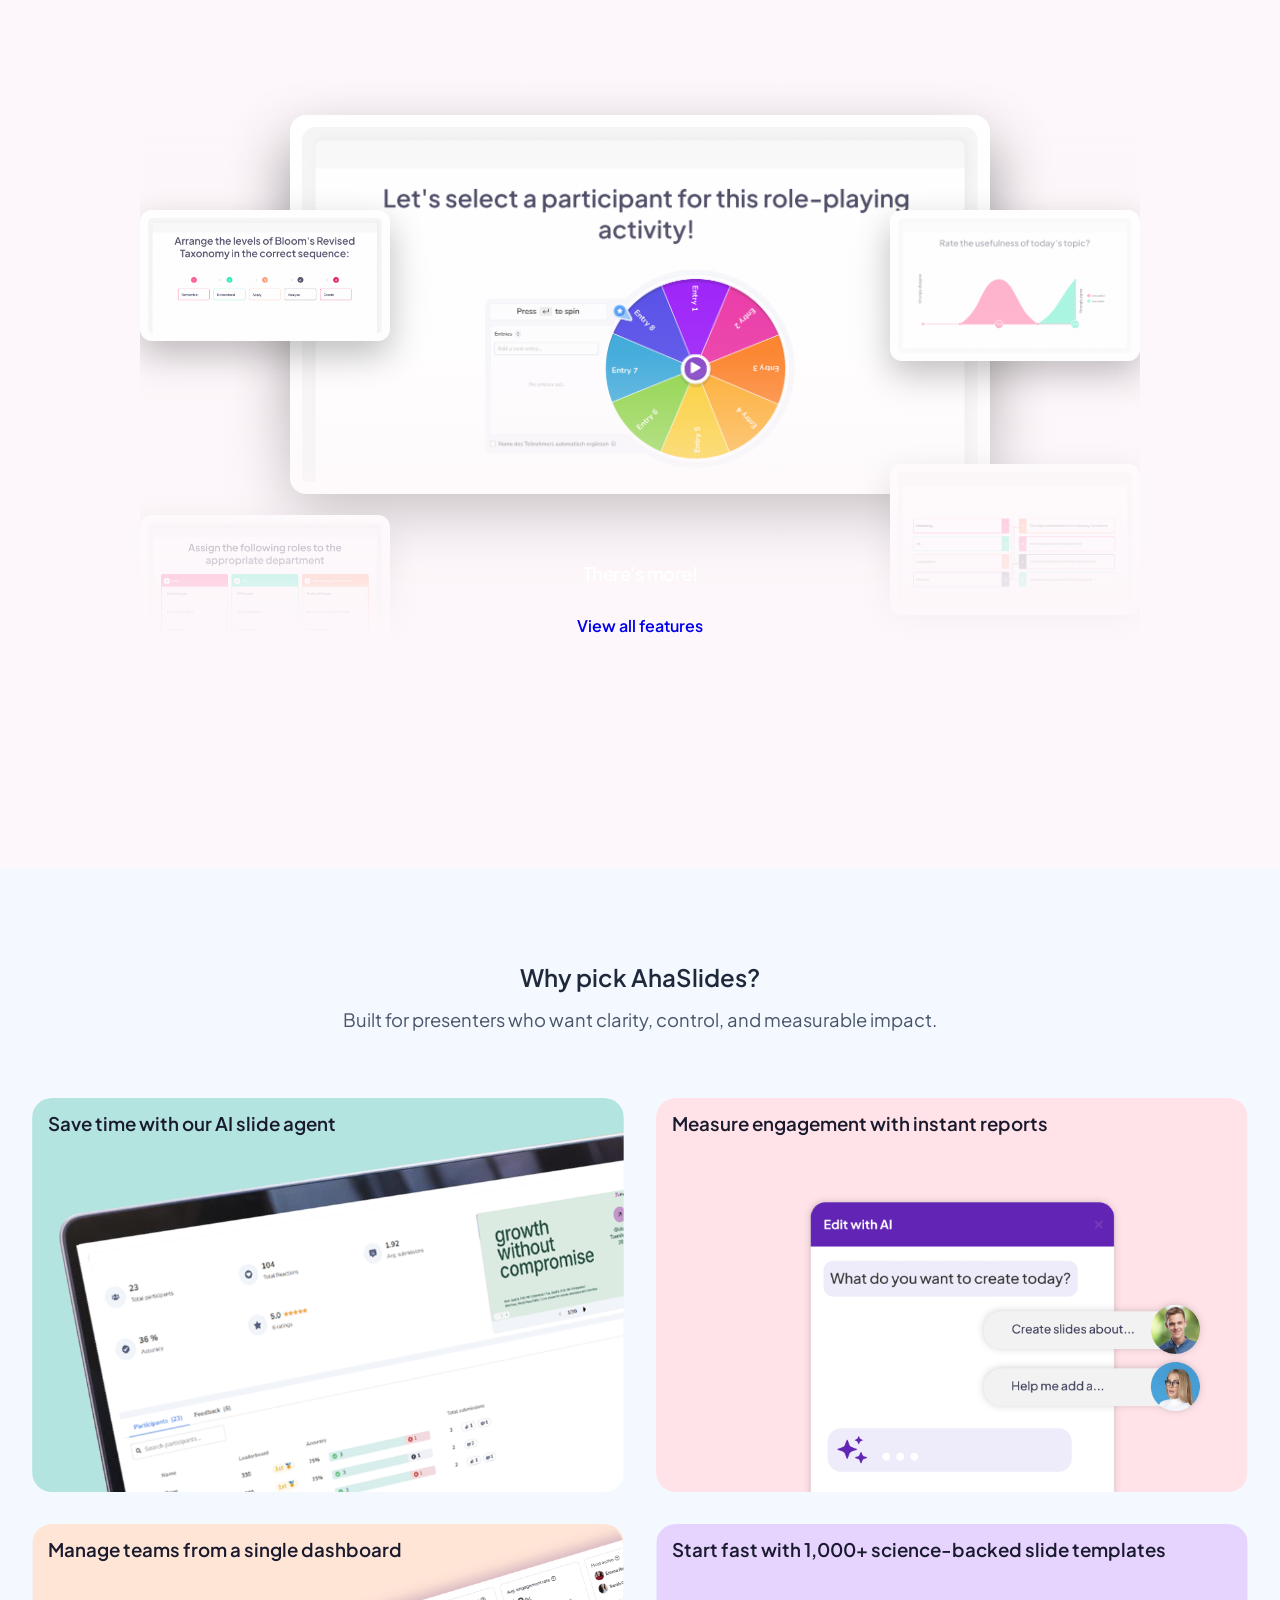
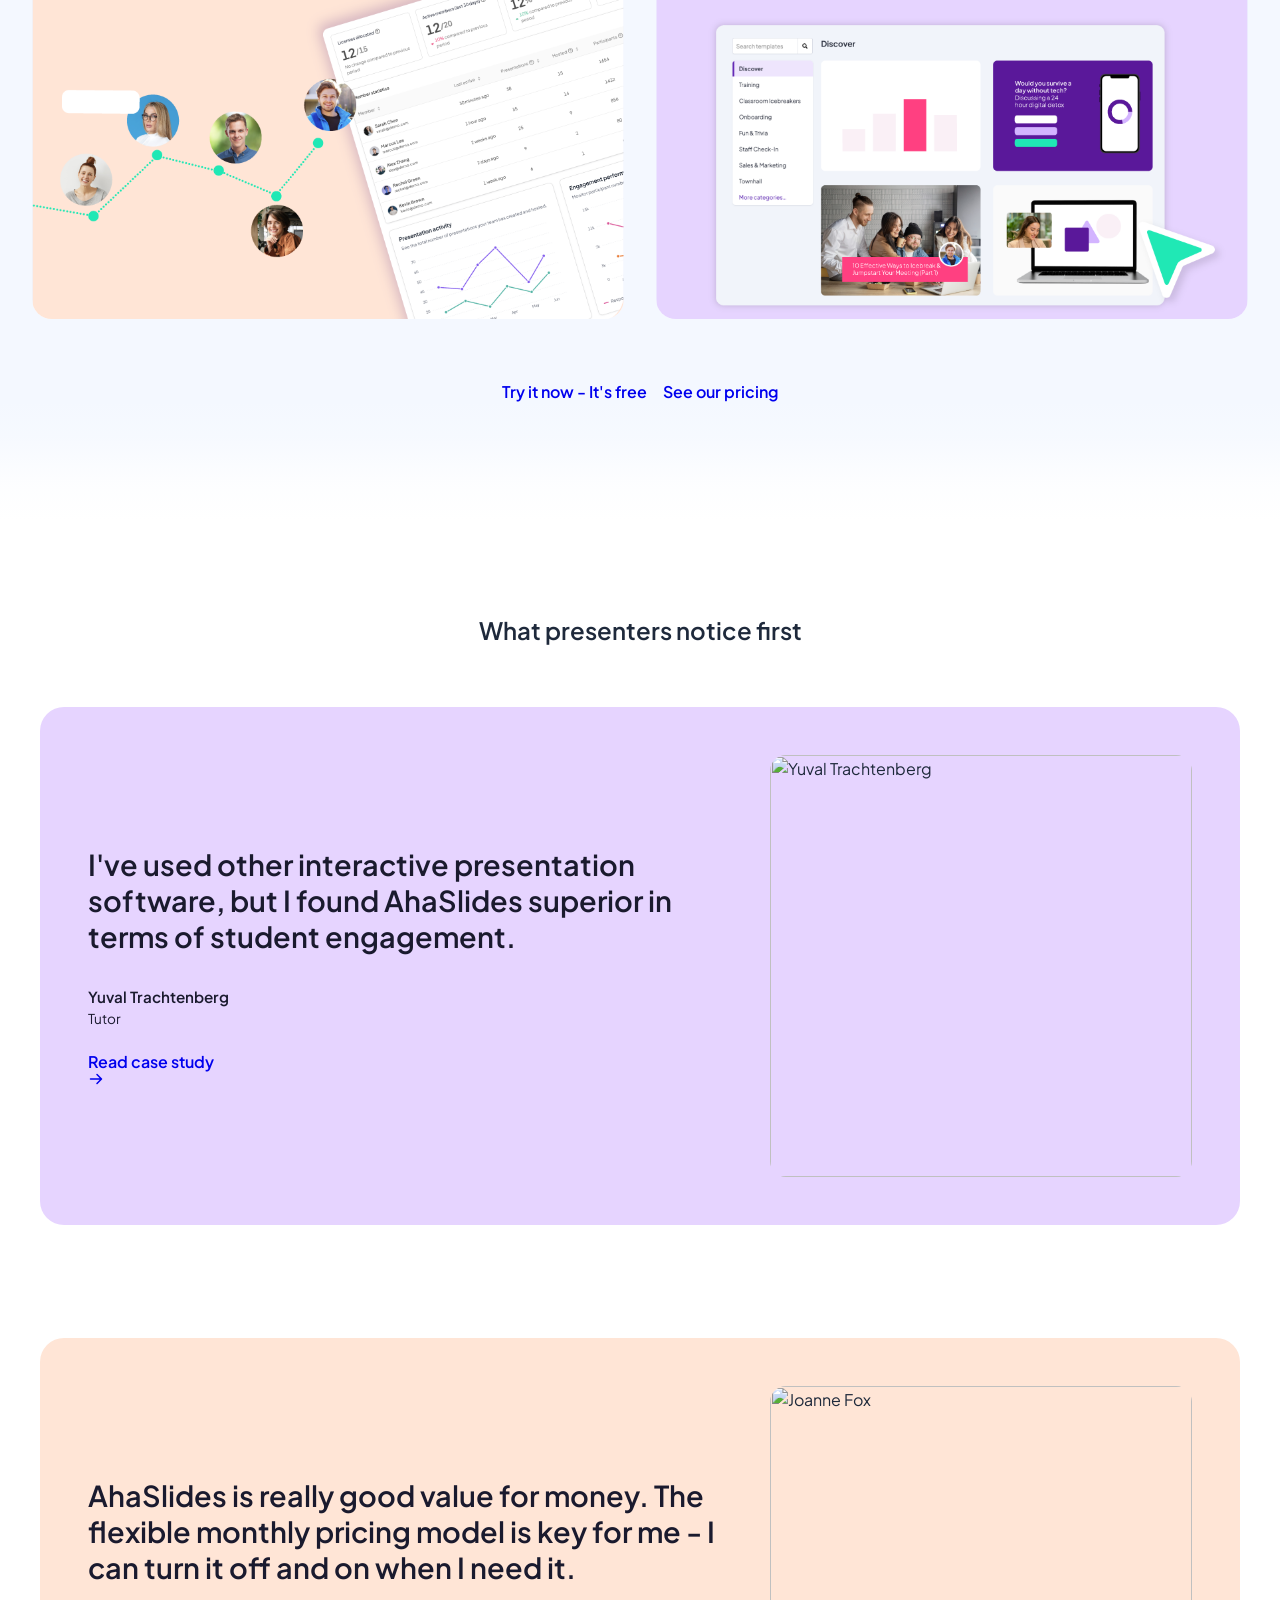
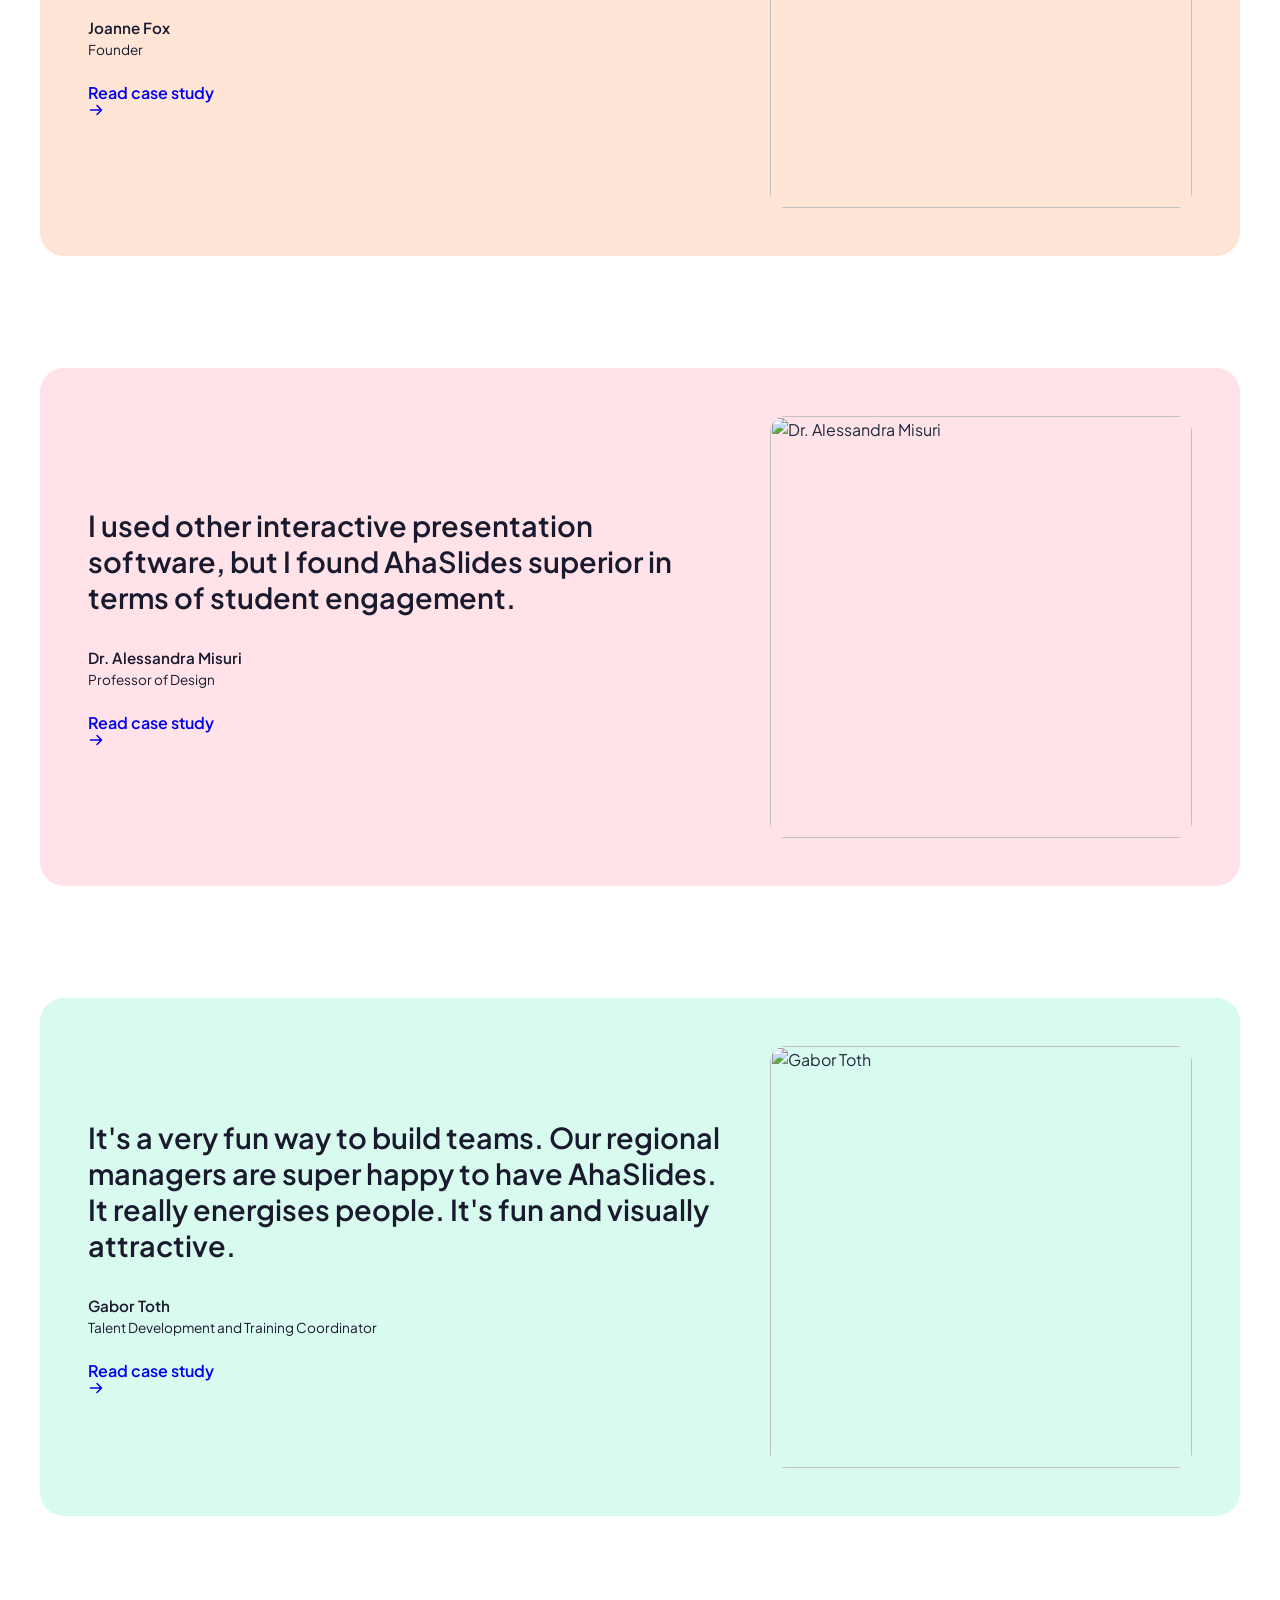
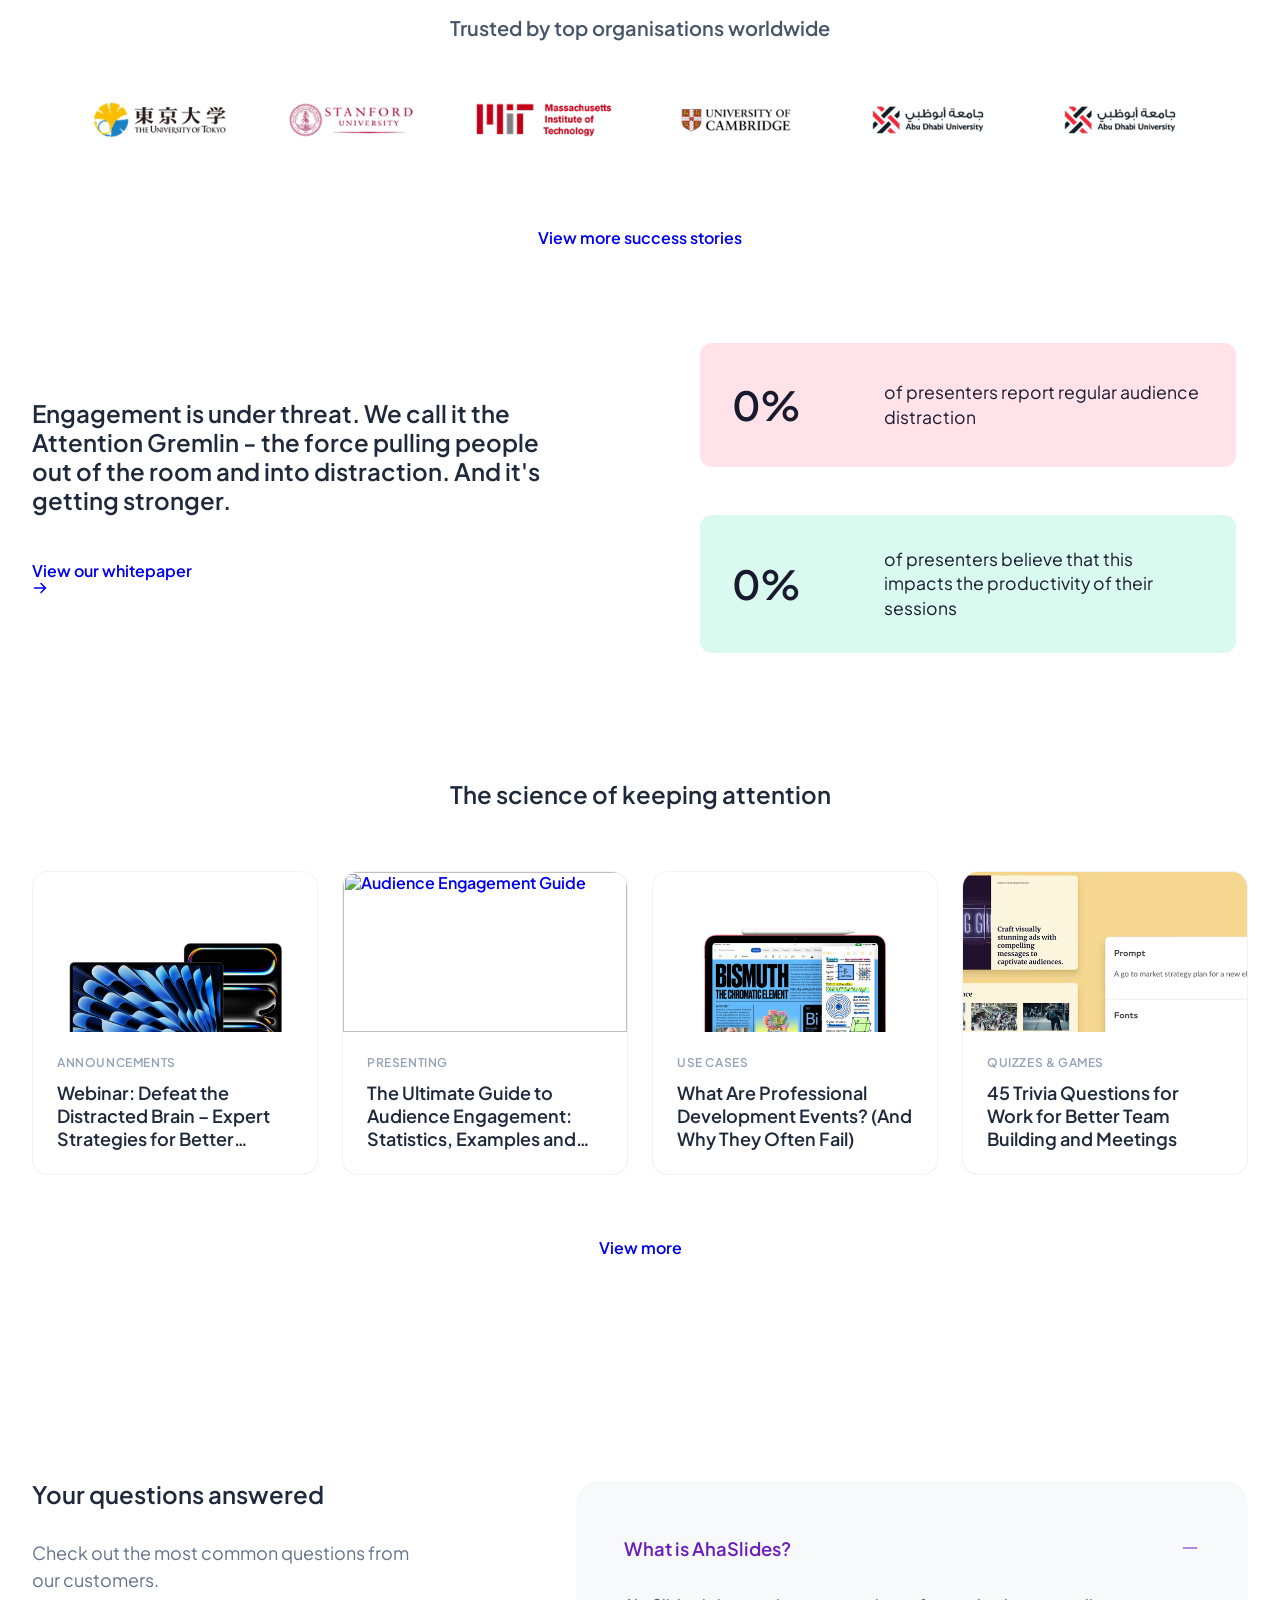
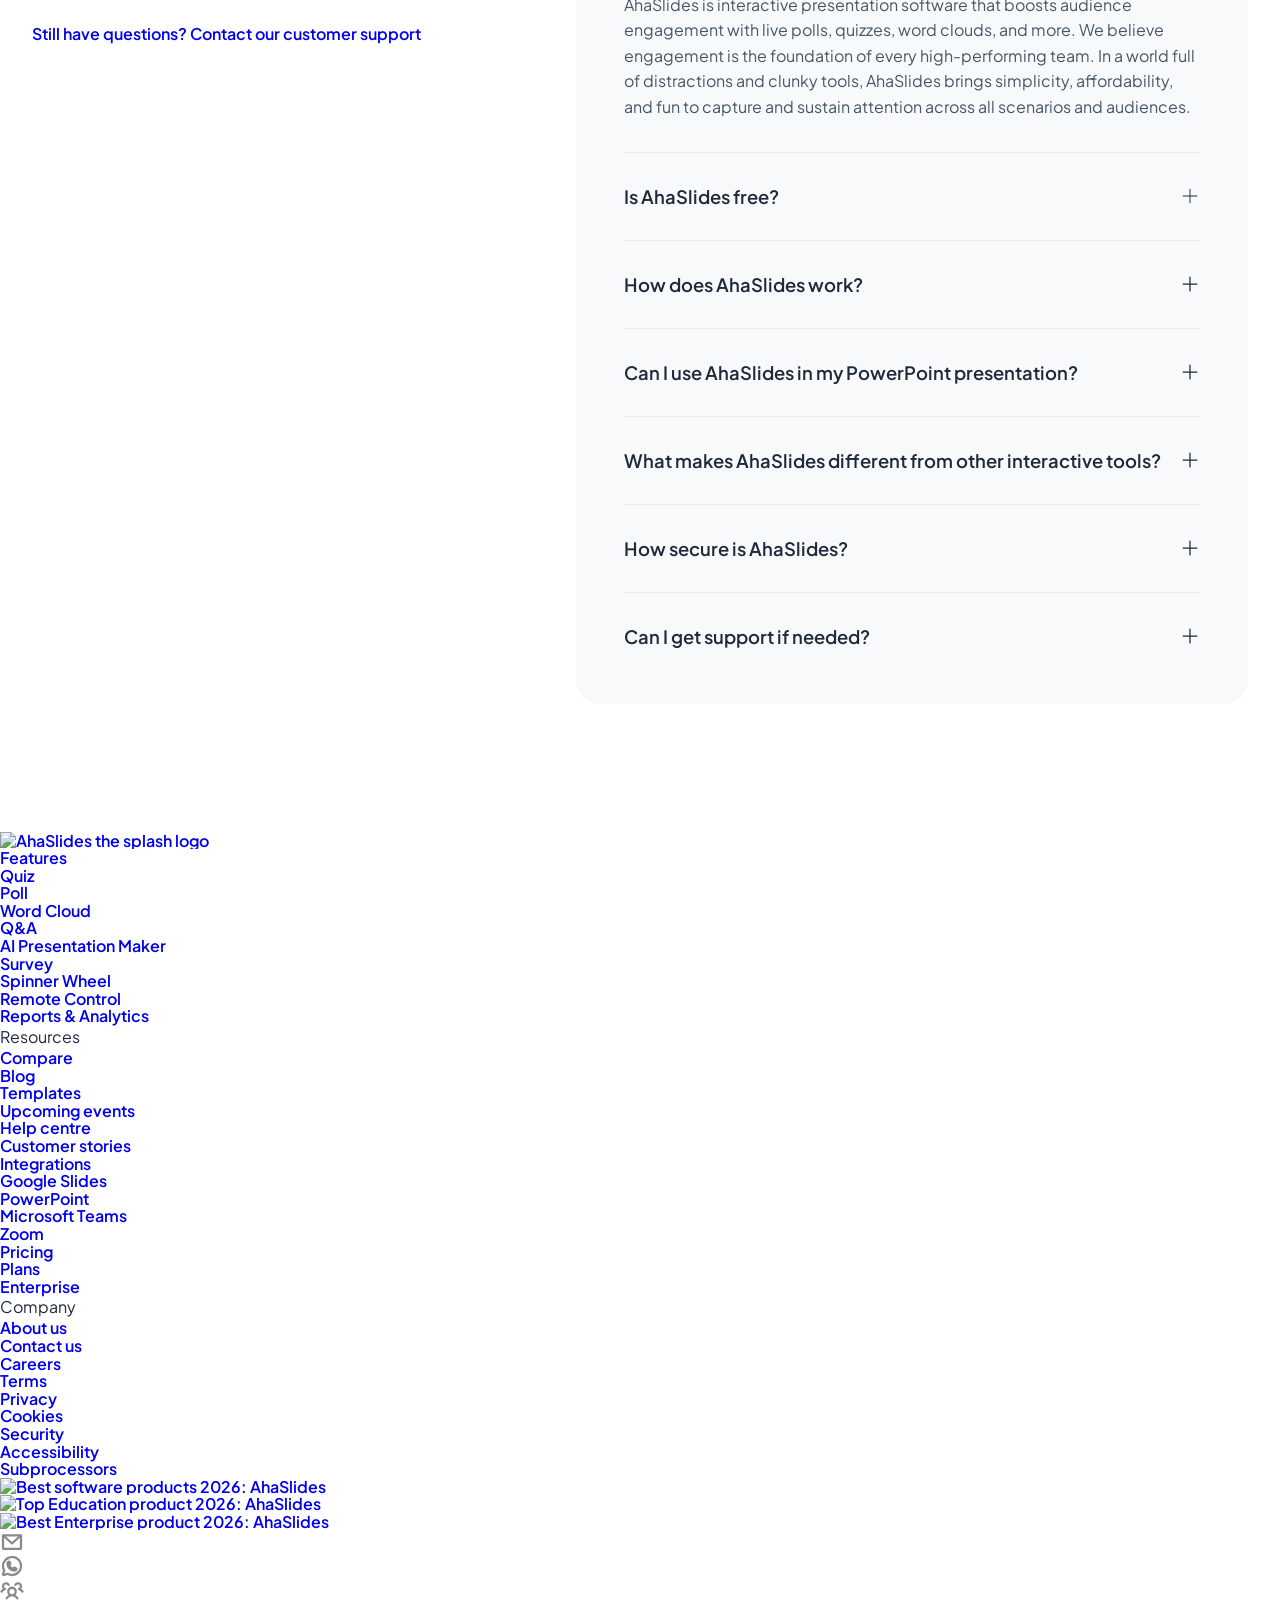
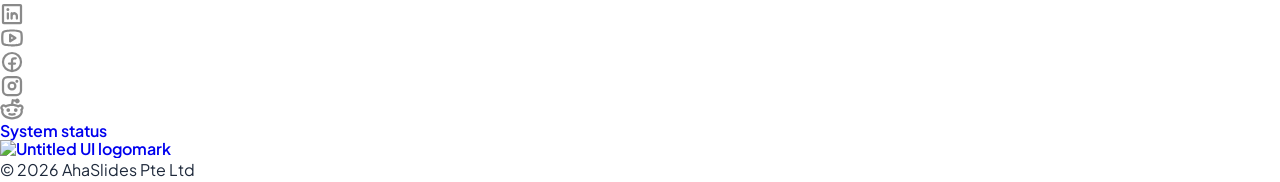
==== commit 2f670c9d: "AHA-40682 update: Standardized link styles in index.html by changing text link variants to 'base' an" ====
--- a/index.html
+++ b/index.html
@@ -774,8 +774,8 @@
                     <span class="user-title">Tutor</span>
                   </div>
                 </div>
-                <a data-wf--text-link--variant="invert" data-w-id="971ec802-3eee-fc5c-3c32-b2578b3ad5e3" href="#"
-                  class="text-link-wrapper w-variant-bb449d6f-7658-edd9-789b-4ef60d984f71 w-inline-block"><span
+                <a data-wf--text-link--variant="base" href="#"
+                  class="text-link-wrapper w-inline-block"><span
                     class="text-link-label-child">Read case study</span>
                   <div class="text-link-icon-child w-embed"><svg xmlns="http://www.w3.org/2000/svg" width="16"
                       height="16" fill="currentcolor" viewBox="0 0 256 256">
@@ -809,8 +809,8 @@
                     <span class="user-title">Founder</span>
                   </div>
                 </div>
-                <a data-wf--text-link--variant="invert" data-w-id="971ec802-3eee-fc5c-3c32-b2578b3ad5e3" href="#"
-                  class="text-link-wrapper w-variant-bb449d6f-7658-edd9-789b-4ef60d984f71 w-inline-block"><span
+                <a data-wf--text-link--variant="base" href="#"
+                  class="text-link-wrapper w-inline-block"><span
                     class="text-link-label-child">Read case study</span>
                   <div class="text-link-icon-child w-embed"><svg xmlns="http://www.w3.org/2000/svg" width="16"
                       height="16" fill="currentcolor" viewBox="0 0 256 256">
@@ -844,8 +844,8 @@
                     <span class="user-title">Professor of Design</span>
                   </div>
                 </div>
-                <a data-wf--text-link--variant="invert" data-w-id="971ec802-3eee-fc5c-3c32-b2578b3ad5e3" href="#"
-                  class="text-link-wrapper w-variant-bb449d6f-7658-edd9-789b-4ef60d984f71 w-inline-block"><span
+                <a data-wf--text-link--variant="base" href="#"
+                  class="text-link-wrapper w-inline-block"><span
                     class="text-link-label-child">Read case study</span>
                   <div class="text-link-icon-child w-embed"><svg xmlns="http://www.w3.org/2000/svg" width="16"
                       height="16" fill="currentcolor" viewBox="0 0 256 256">
@@ -879,8 +879,8 @@
                     <span class="user-title">Talent Development and Training Coordinator</span>
                   </div>
                 </div>
-                <a data-wf--text-link--variant="invert" data-w-id="971ec802-3eee-fc5c-3c32-b2578b3ad5e3" href="#"
-                  class="text-link-wrapper w-variant-bb449d6f-7658-edd9-789b-4ef60d984f71 w-inline-block"><span
+                <a data-wf--text-link--variant="base" href="#"
+                  class="text-link-wrapper w-inline-block"><span
                     class="text-link-label-child">Read case study</span>
                   <div class="text-link-icon-child w-embed"><svg xmlns="http://www.w3.org/2000/svg" width="16"
                       height="16" fill="currentcolor" viewBox="0 0 256 256">
--- a/style.css
+++ b/style.css
@@ -861,12 +861,12 @@
   border: none;
   justify-content: flex-start;
   width: auto;
+  color: #1a1a2e;
 }
 
 .metric-number {
   font-size: 2.5rem;
   font-weight: 600;
-  color: #fff;
   min-width: 120px;
   letter-spacing: -1px;
   flex-shrink: 0;
@@ -875,18 +875,17 @@
 .metric-text {
   font-size: 1.1rem;
   font-weight: 400;
-  color: #fff;
   line-height: 1.4;
   max-width: 320px;
 }
 
 /* Metric card background classes (use on .metric-item for custom colors) */
 .metric-1-bg {
-  background-color: #ff4081;
+  background-color: #ffe3e9;
 }
 
 .metric-2-bg {
-  background-color: #6a1ebb;
+  background-color: #d8faef;
 }
 
 /* Science Section */
@@ -1156,19 +1155,19 @@
 }
 
 .testimonial-card:first-child {
-  background-color: #FF4081;
+  background-color: #E6D4FF;
 }
 
 .testimonial-card:nth-child(2) {
-  background-color: #6A1EBB;
+  background-color: #FFE5D6;
 }
 
 .testimonial-card:nth-child(3) {
-  background-color: #FF4081;
+  background-color: #FFE3E9;
 }
 
 .testimonial-card:nth-child(4) {
-  background-color: #6A1EBB;
+  background-color: #D8FAEF;
   margin-bottom: 0;
 }
 
@@ -1192,7 +1191,7 @@
 .testimonial-text blockquote {
   font-size: 1.8rem;
   font-weight: 600;
-  color: #fff;
+  color: #1a1a2e;
   line-height: 1.25;
   position: relative;
   z-index: 1;
@@ -1223,12 +1222,12 @@
 
 .user-name {
   font-weight: 600;
-  color: #fff;
+  color: #1a1a2e;
   font-size: 0.95rem;
 }
 
 .user-title {
-  color: rgba(255, 255, 255, 0.6);
+  color: #1a1a2e;
   font-size: 0.85rem;
 }
 
@@ -1596,7 +1595,7 @@
   }
 
   /* Integrations */
-  .integrations h3 {
+  .integrations .integrations-title {
     margin-bottom: 2rem;
   }
 
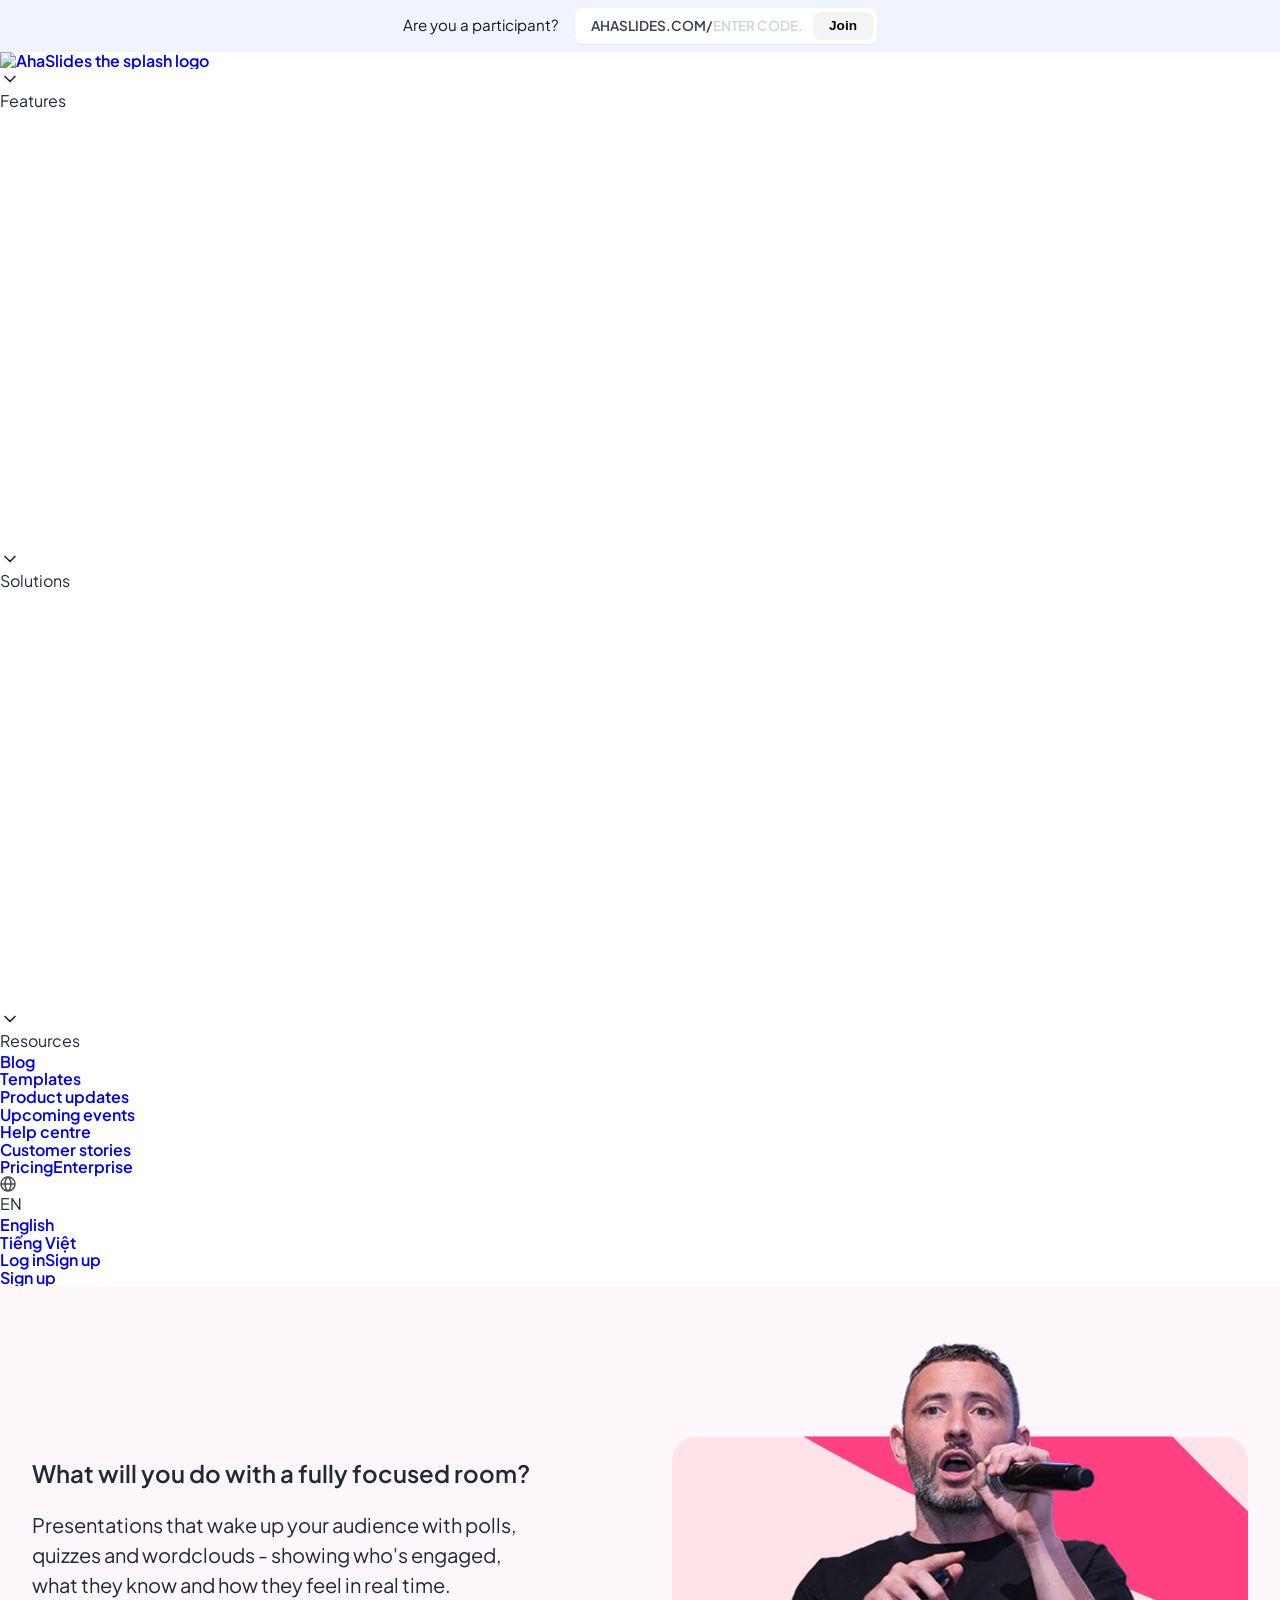
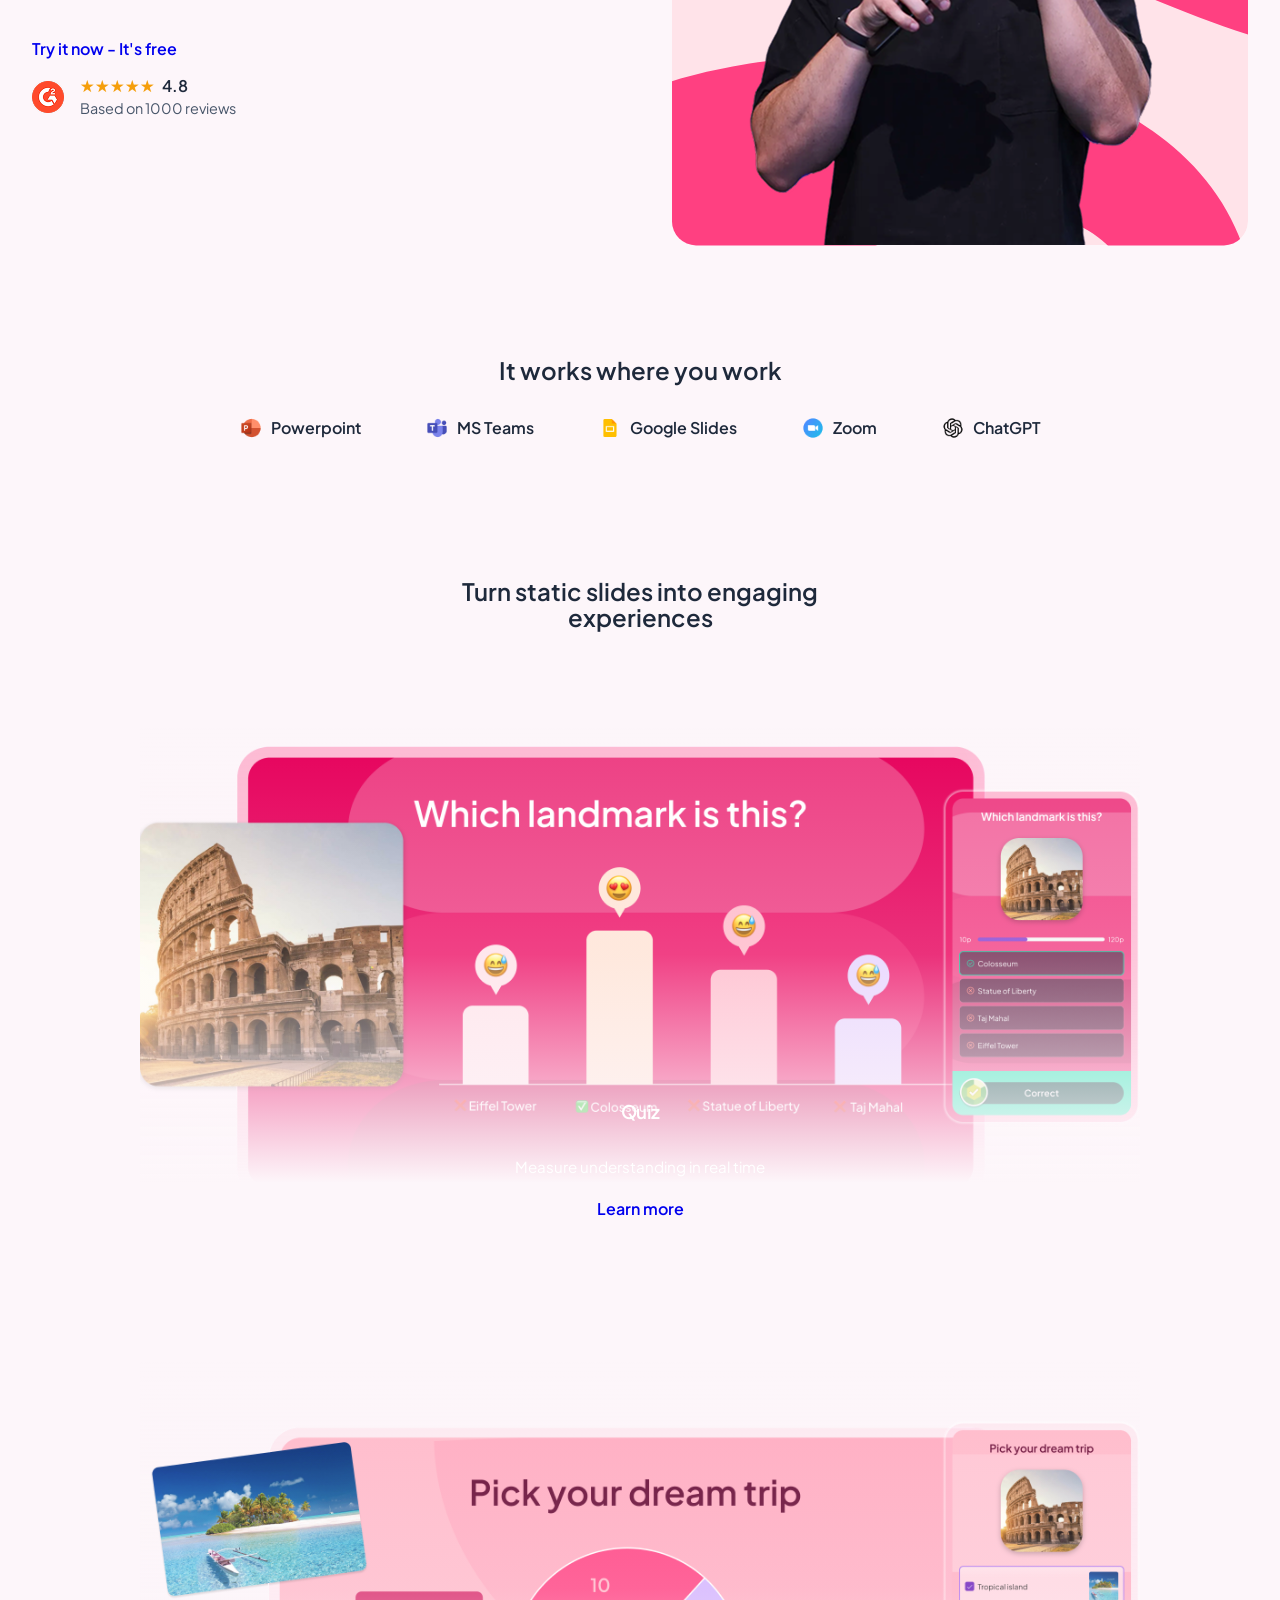
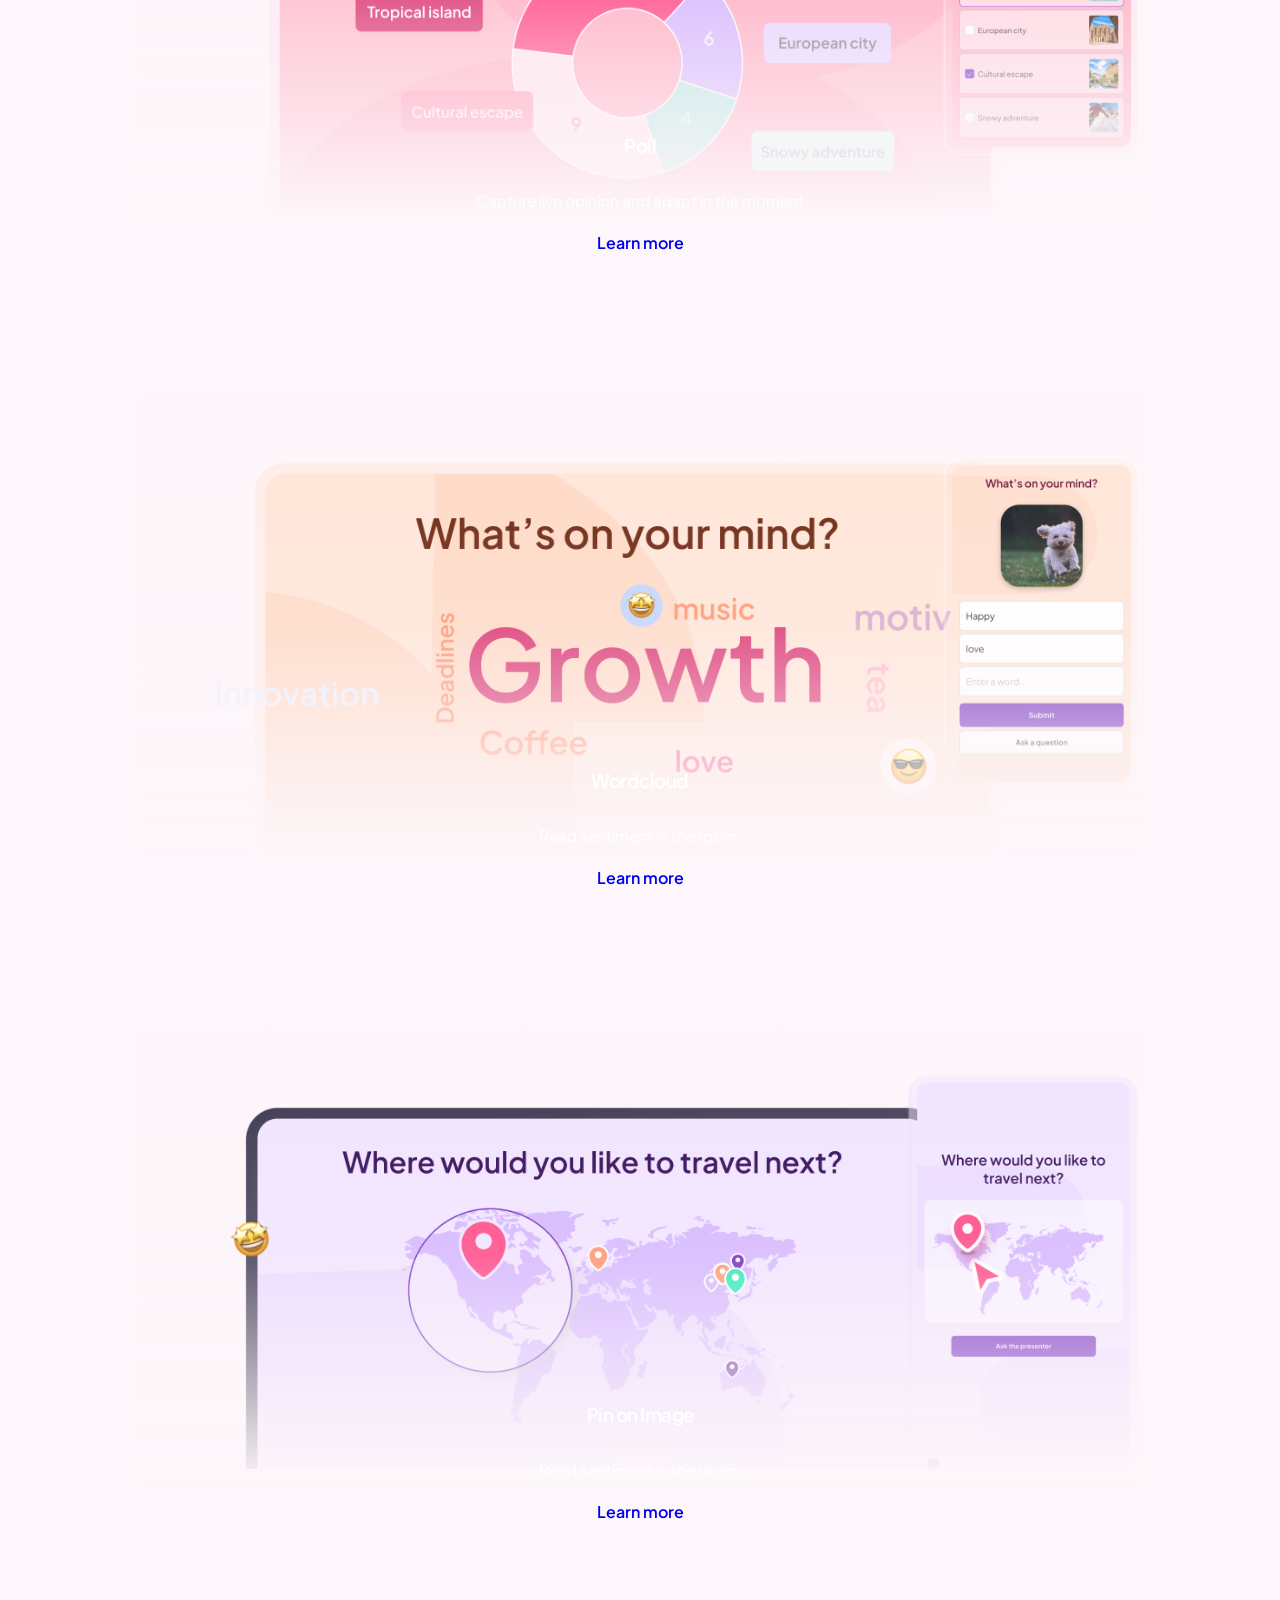
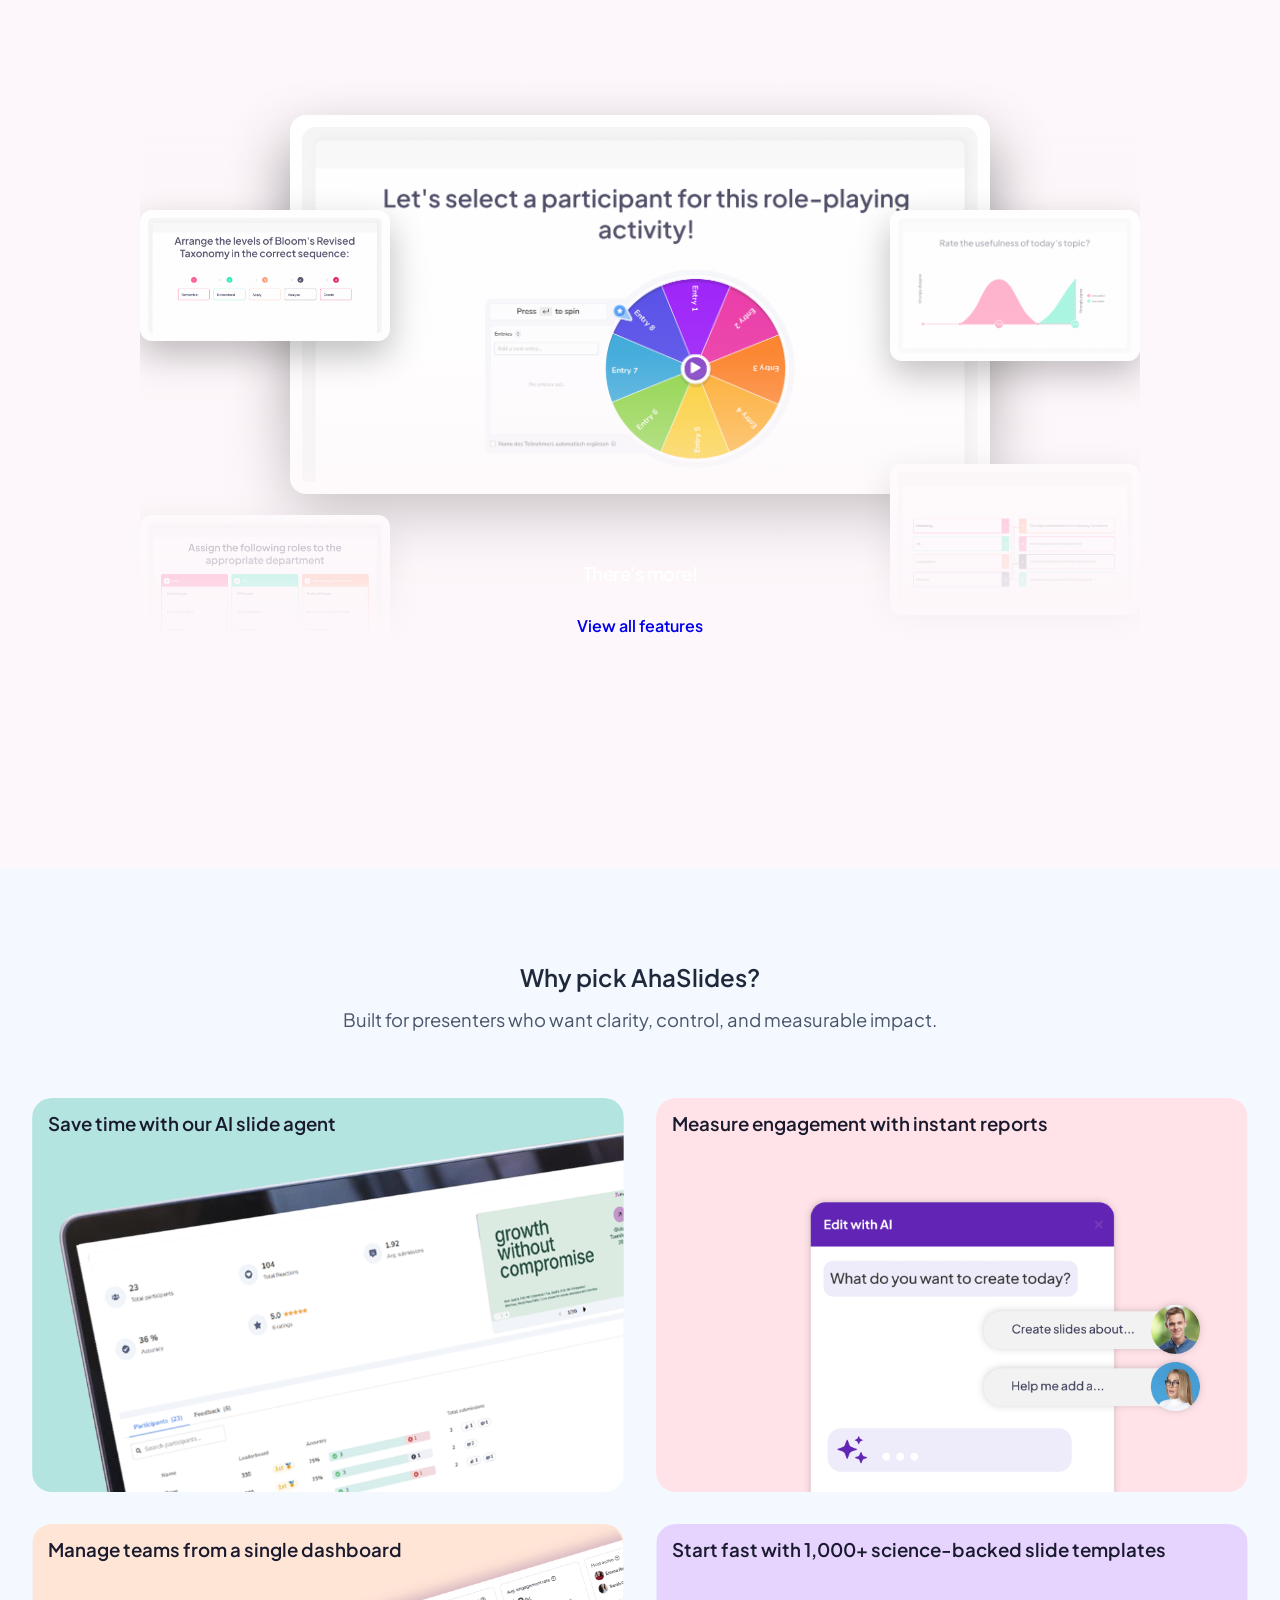
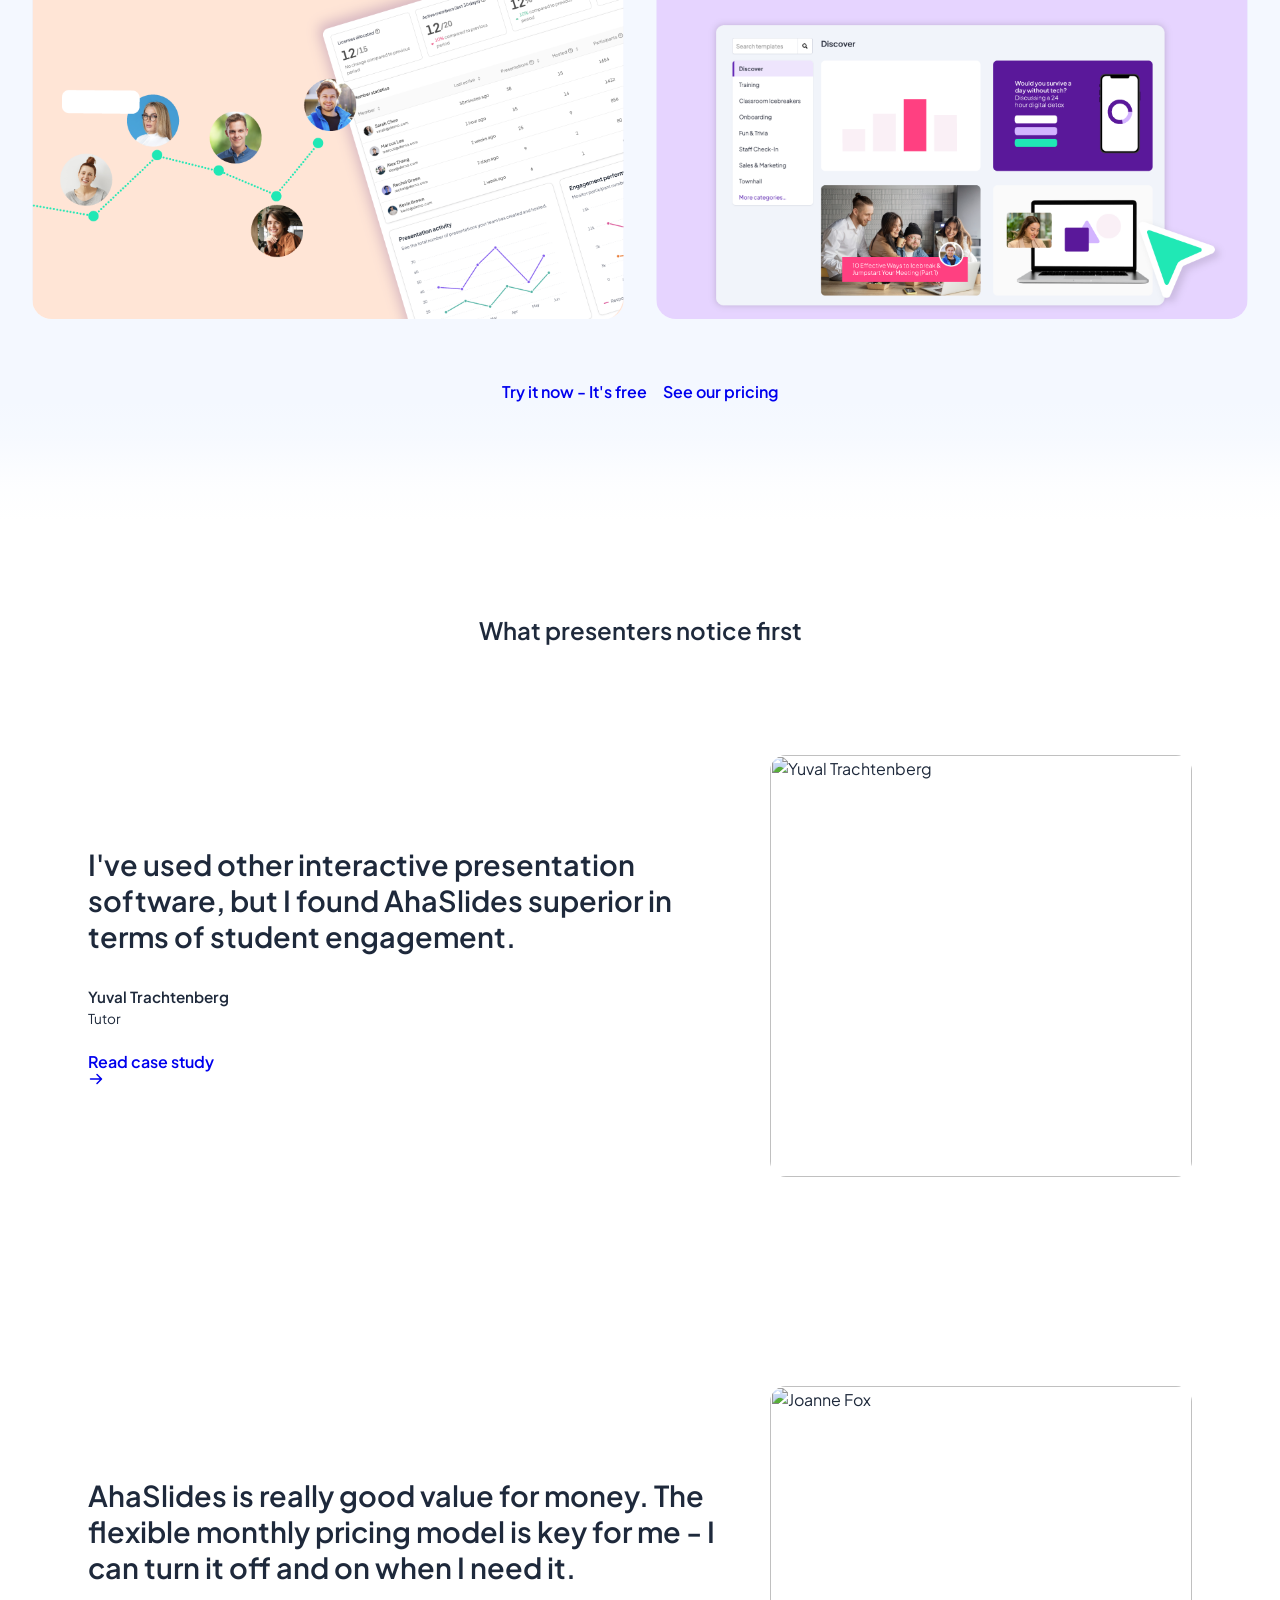
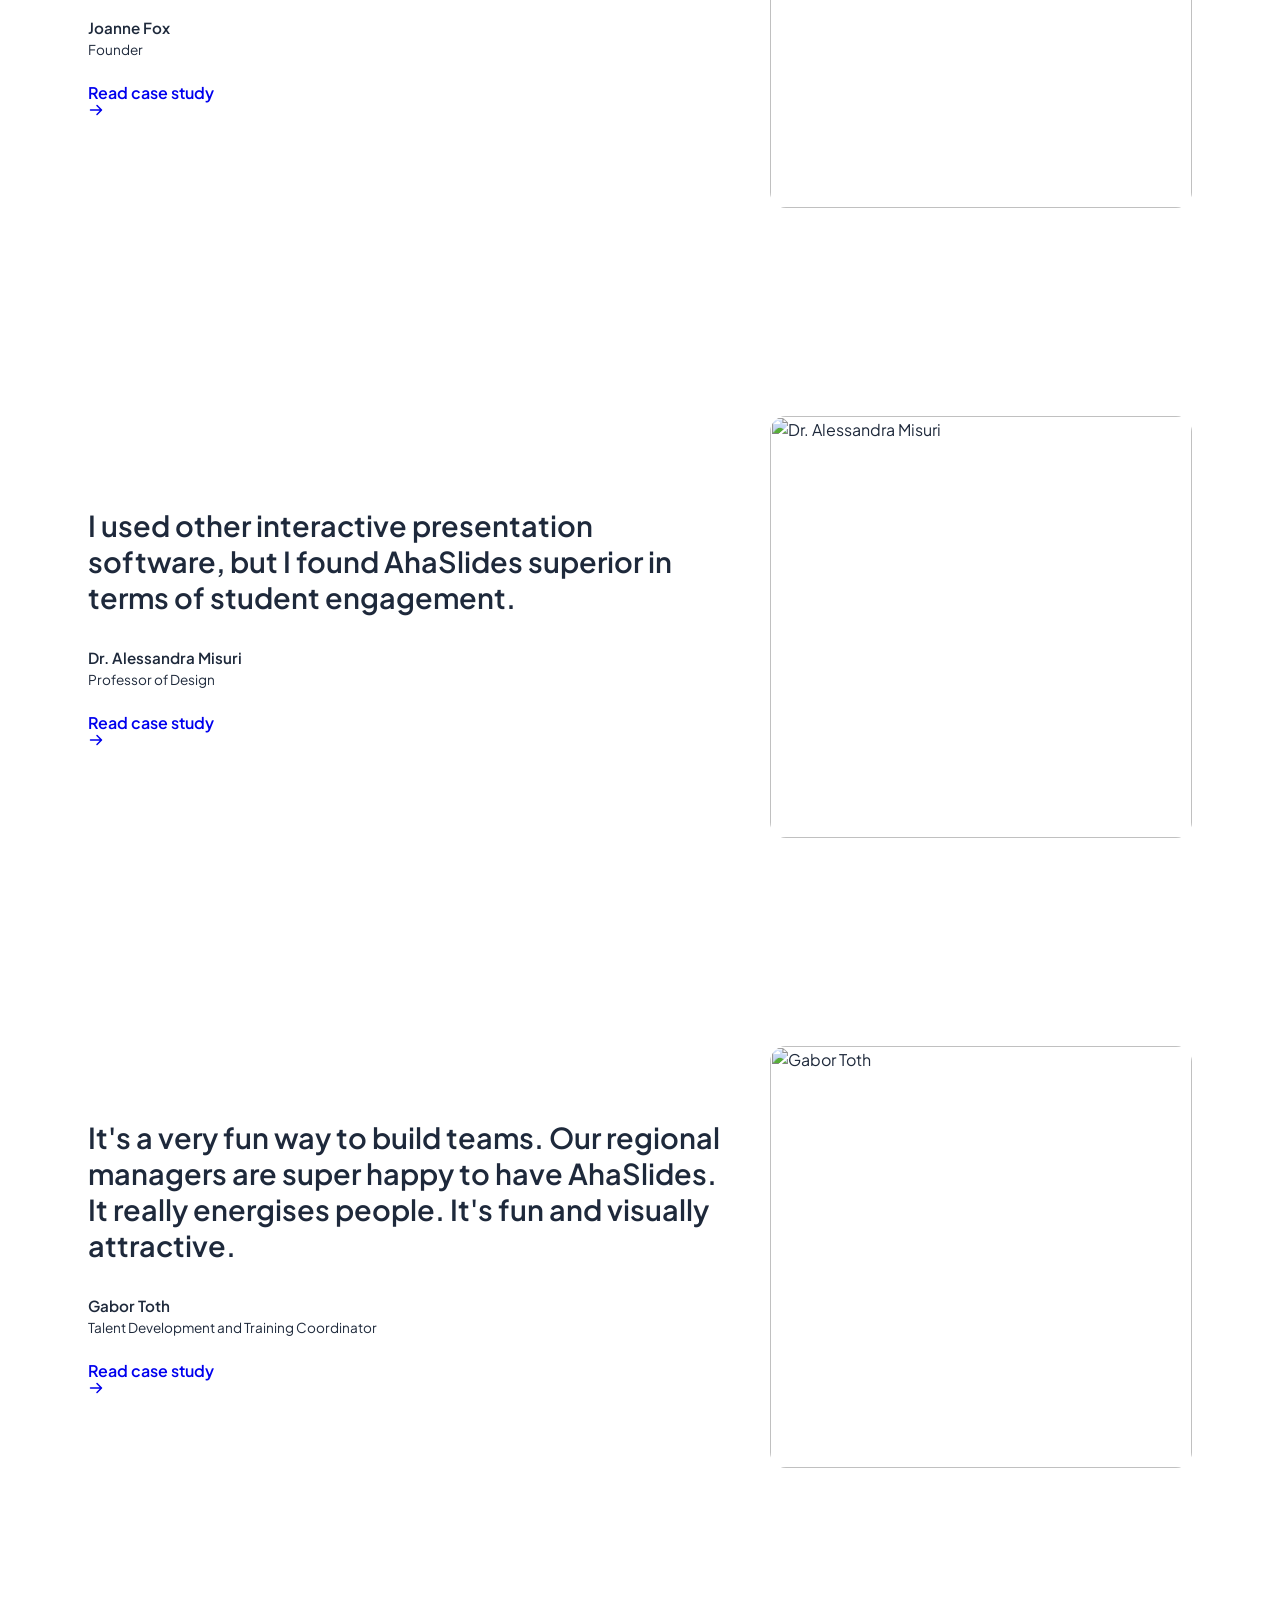
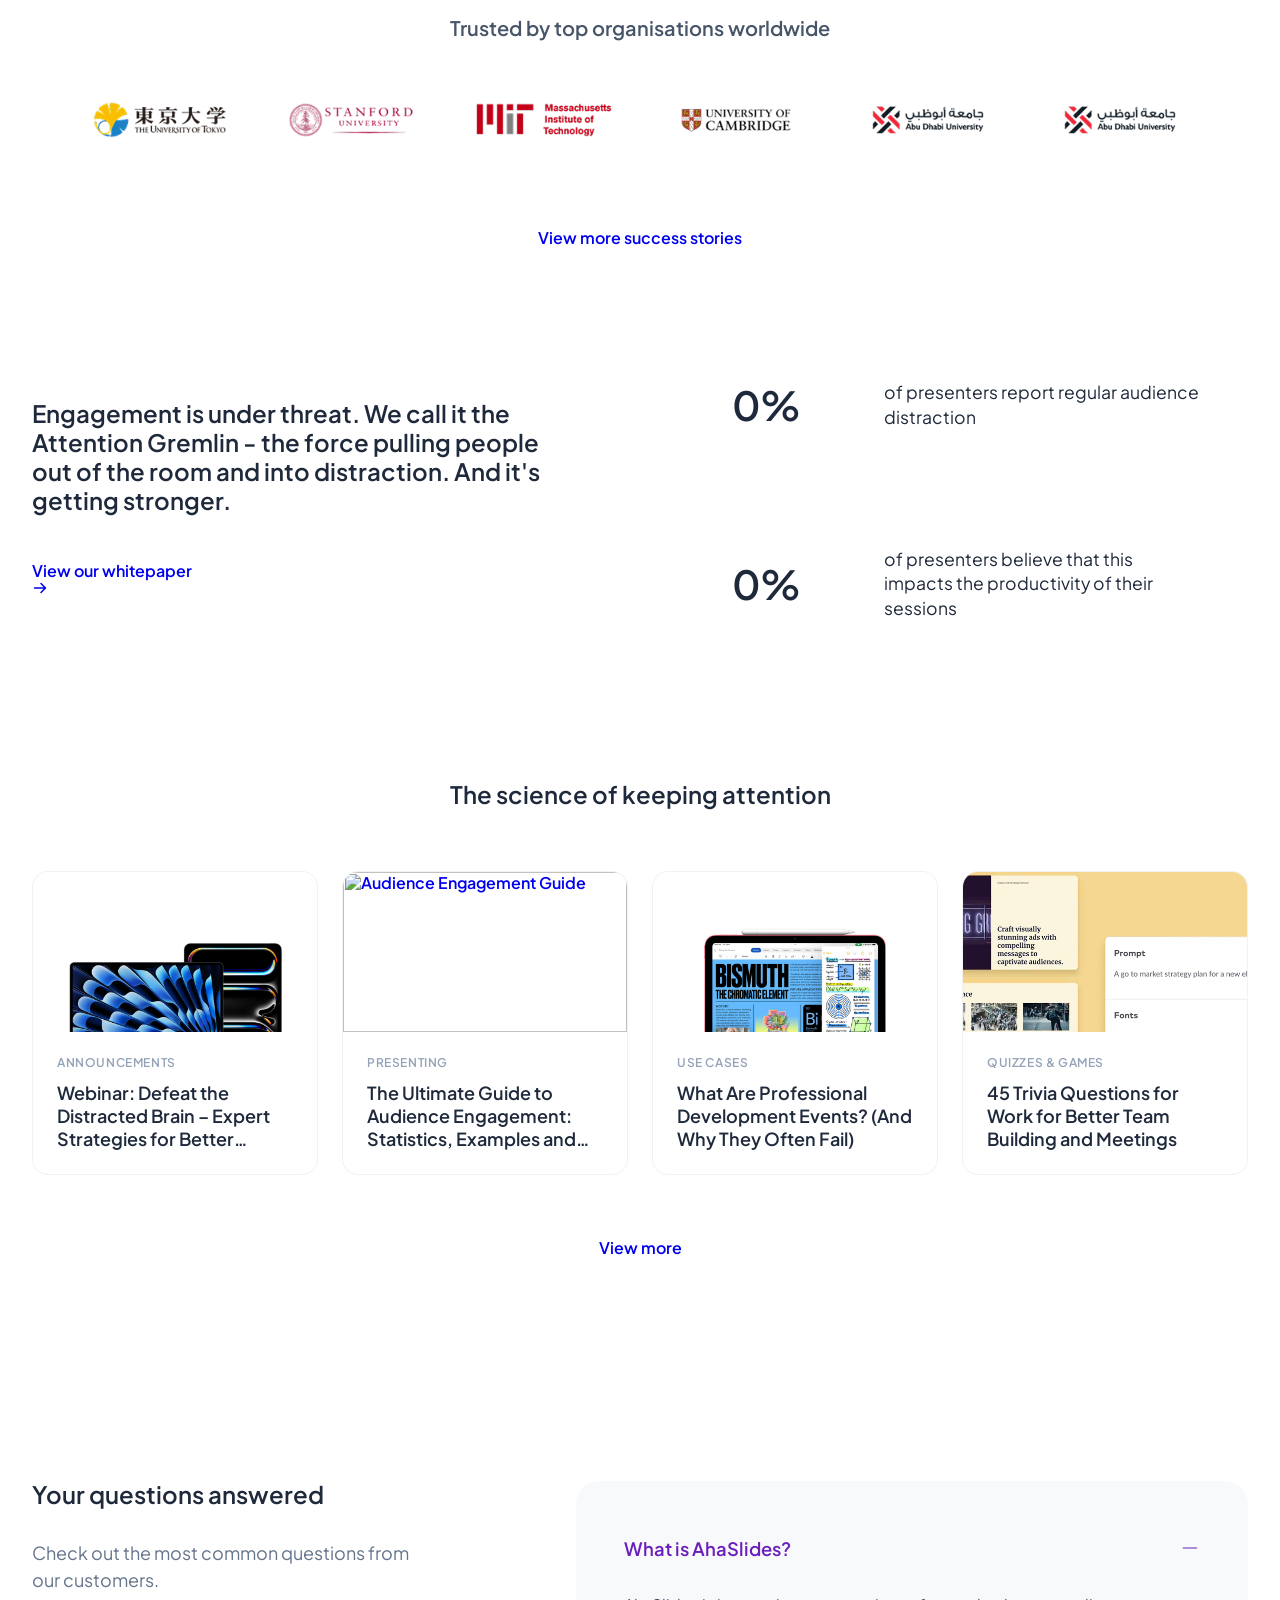
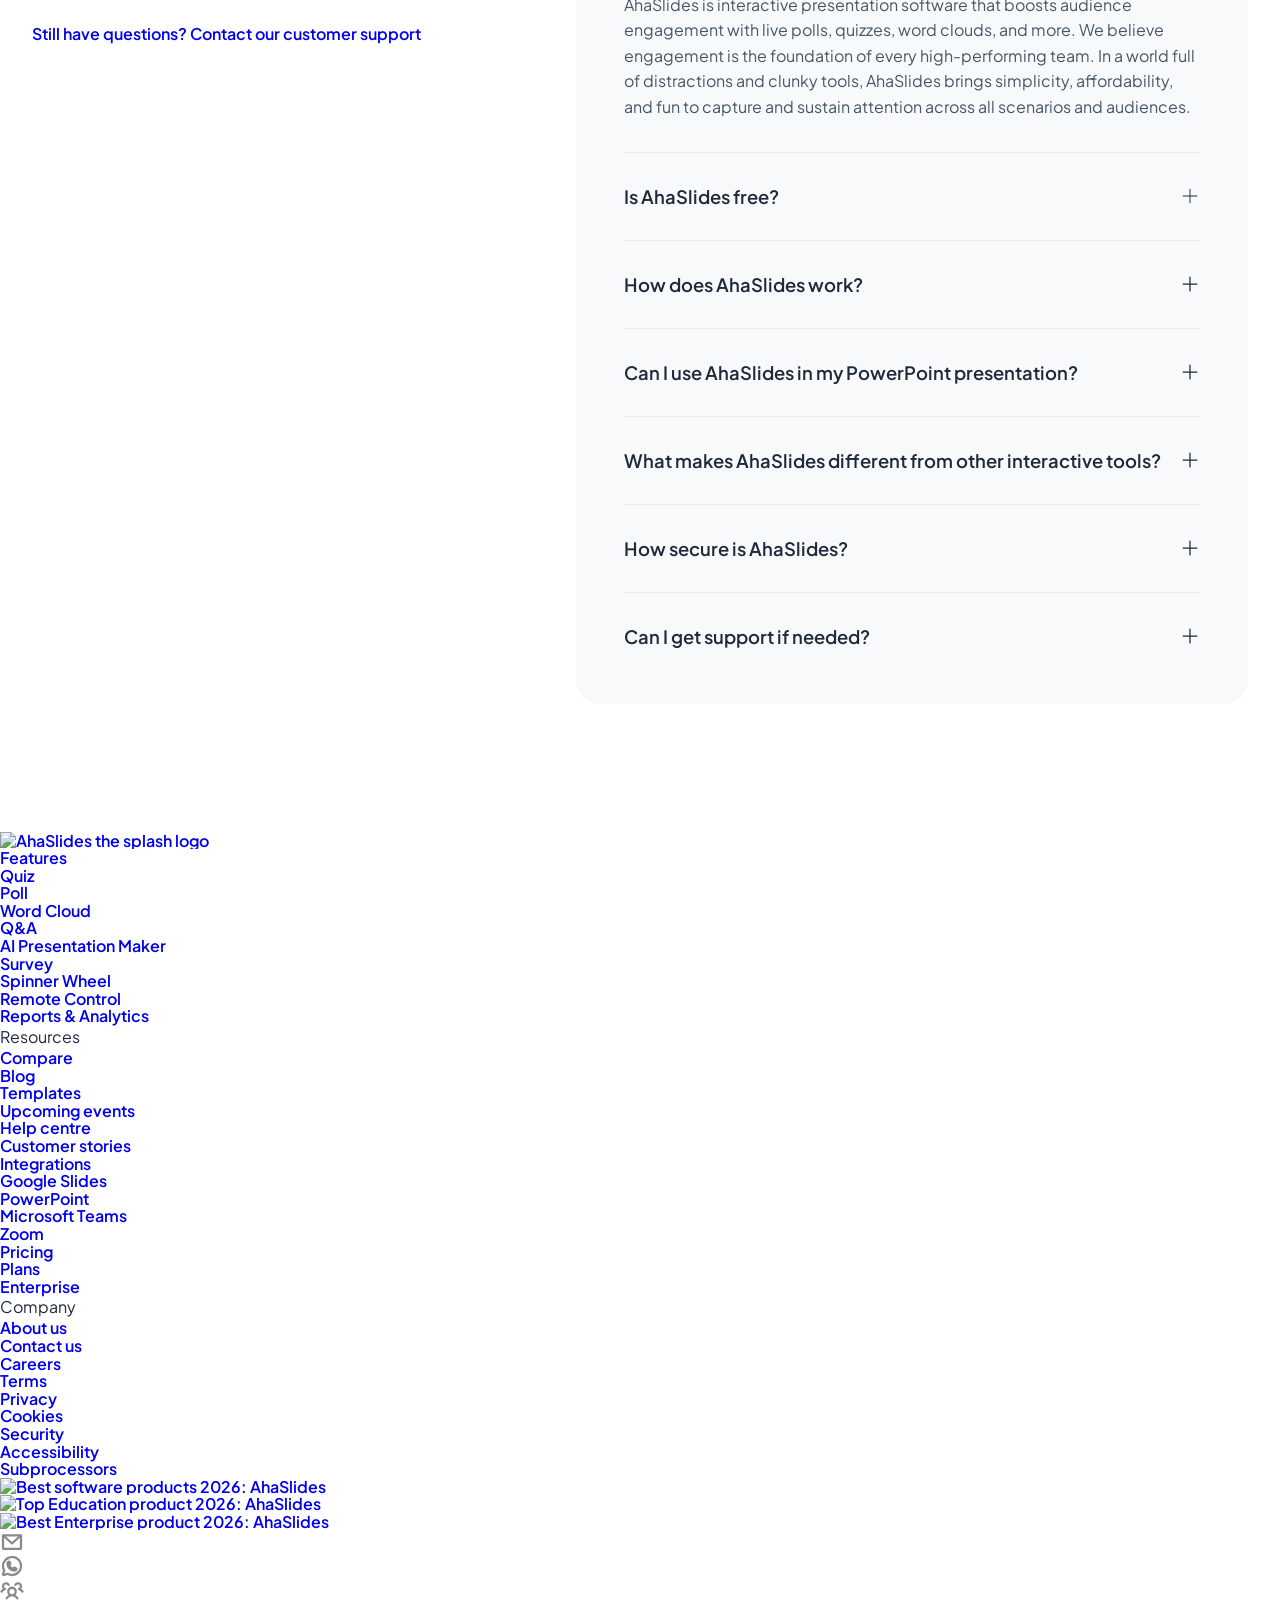
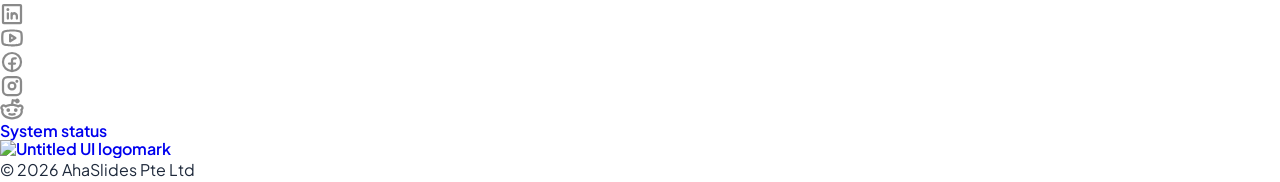
==== commit c0dcf442: "AHA-40682 update: Simplified CSS for testimonial cards by removing redundant background color classe" ====
--- a/index.html
+++ b/index.html
@@ -7,12 +7,10 @@
   <meta content="noindex" name="robots">
   <link
     href="https://cdn.prod.website-files.com/68427231f35040cef4456f89/css/wordss-fresh-site.webflow.shared.6a93c43d4.min.css"
-    rel="stylesheet" type="text/css" integrity="sha384-apPEPUmyTPvDtP6swW9KdcdHudx1NhcXSwbC2Ow5Din1YpecAG/bkCA9rDFxEctV"
-    crossorigin="anonymous">
+    rel="stylesheet" type="text/css">
   <link
-    href="https://cdn.prod.website-files.com/68427231f35040cef4456f89/css/wordss-fresh-site.webflow.68427232f35040cef4457086-78a147ce1.min.css"
-    rel="stylesheet" type="text/css" integrity="sha384-4iOCi1IEaggI+V8t9oseevEhblJZGn1JDlky+fHfw+NH22ccLkgvKOBdvKJSMujT"
-    crossorigin="anonymous">
+    href="https://cdn.prod.website-files.com/68427231f35040cef4456f89/css/wordss-fresh-site.webflow.68427232f35040cef4457086-be4525c15.min.css"
+    rel="stylesheet" type="text/css">
   <link href="https://fonts.googleapis.com" rel="preconnect">
   <link href="https://fonts.gstatic.com" rel="preconnect" crossorigin="anonymous">
   <script async="" src="https://www.googletagmanager.com/gtm.js?id=GTM-PMZC62P"></script>
@@ -759,7 +757,7 @@
 
         <ul class="testimonials-list">
           <!-- Testimonial 1 -->
-          <li class="testimonial-card" data-index="0">
+          <li class="testimonial-card bg-pink-bold" data-index="0">
             <div class="testimonial-content">
               <div class="testimonial-text">
                 <blockquote>
@@ -794,7 +792,7 @@
           </li>
 
           <!-- Testimonial 2 -->
-          <li class="testimonial-card" data-index="1">
+          <li class="testimonial-card bg-purple-bold" data-index="1">
             <div class="testimonial-content">
               <div class="testimonial-text">
                 <blockquote>
@@ -829,7 +827,7 @@
           </li>
 
           <!-- Testimonial 3 -->
-          <li class="testimonial-card" data-index="2">
+          <li class="testimonial-card bg-pink-bold" data-index="2">
             <div class="testimonial-content">
               <div class="testimonial-text">
                 <blockquote>
@@ -864,7 +862,7 @@
           </li>
 
           <!-- Testimonial 4 -->
-          <li class="testimonial-card" data-index="3">
+          <li class="testimonial-card bg-purple-bold" data-index="3">
             <div class="testimonial-content">
               <div class="testimonial-text">
                 <blockquote>
--- a/style.css
+++ b/style.css
@@ -861,7 +861,6 @@
   border: none;
   justify-content: flex-start;
   width: auto;
-  color: #1a1a2e;
 }
 
 .metric-number {
@@ -877,15 +876,6 @@
   font-weight: 400;
   line-height: 1.4;
   max-width: 320px;
-}
-
-/* Metric card background classes (use on .metric-item for custom colors) */
-.metric-1-bg {
-  background-color: #ffe3e9;
-}
-
-.metric-2-bg {
-  background-color: #d8faef;
 }
 
 /* Science Section */
@@ -1154,20 +1144,7 @@
   will-change: transform, opacity;
 }
 
-.testimonial-card:first-child {
-  background-color: #E6D4FF;
-}
-
-.testimonial-card:nth-child(2) {
-  background-color: #FFE5D6;
-}
-
-.testimonial-card:nth-child(3) {
-  background-color: #FFE3E9;
-}
-
-.testimonial-card:nth-child(4) {
-  background-color: #D8FAEF;
+.testimonial-card:last-child {
   margin-bottom: 0;
 }
 
@@ -1191,7 +1168,6 @@
 .testimonial-text blockquote {
   font-size: 1.8rem;
   font-weight: 600;
-  color: #1a1a2e;
   line-height: 1.25;
   position: relative;
   z-index: 1;
@@ -1222,12 +1198,10 @@
 
 .user-name {
   font-weight: 600;
-  color: #1a1a2e;
   font-size: 0.95rem;
 }
 
 .user-title {
-  color: #1a1a2e;
   font-size: 0.85rem;
 }
 
@@ -1452,13 +1426,6 @@
     gap: 1rem;
     padding: 1.25rem 1.5rem;
     text-align: center;
-  }
-
-  .metric-item.metric-1-bg {
-    width: 100%;
-  }
-
-  .metric-item.metric-2-bg {
     width: 100%;
   }
 
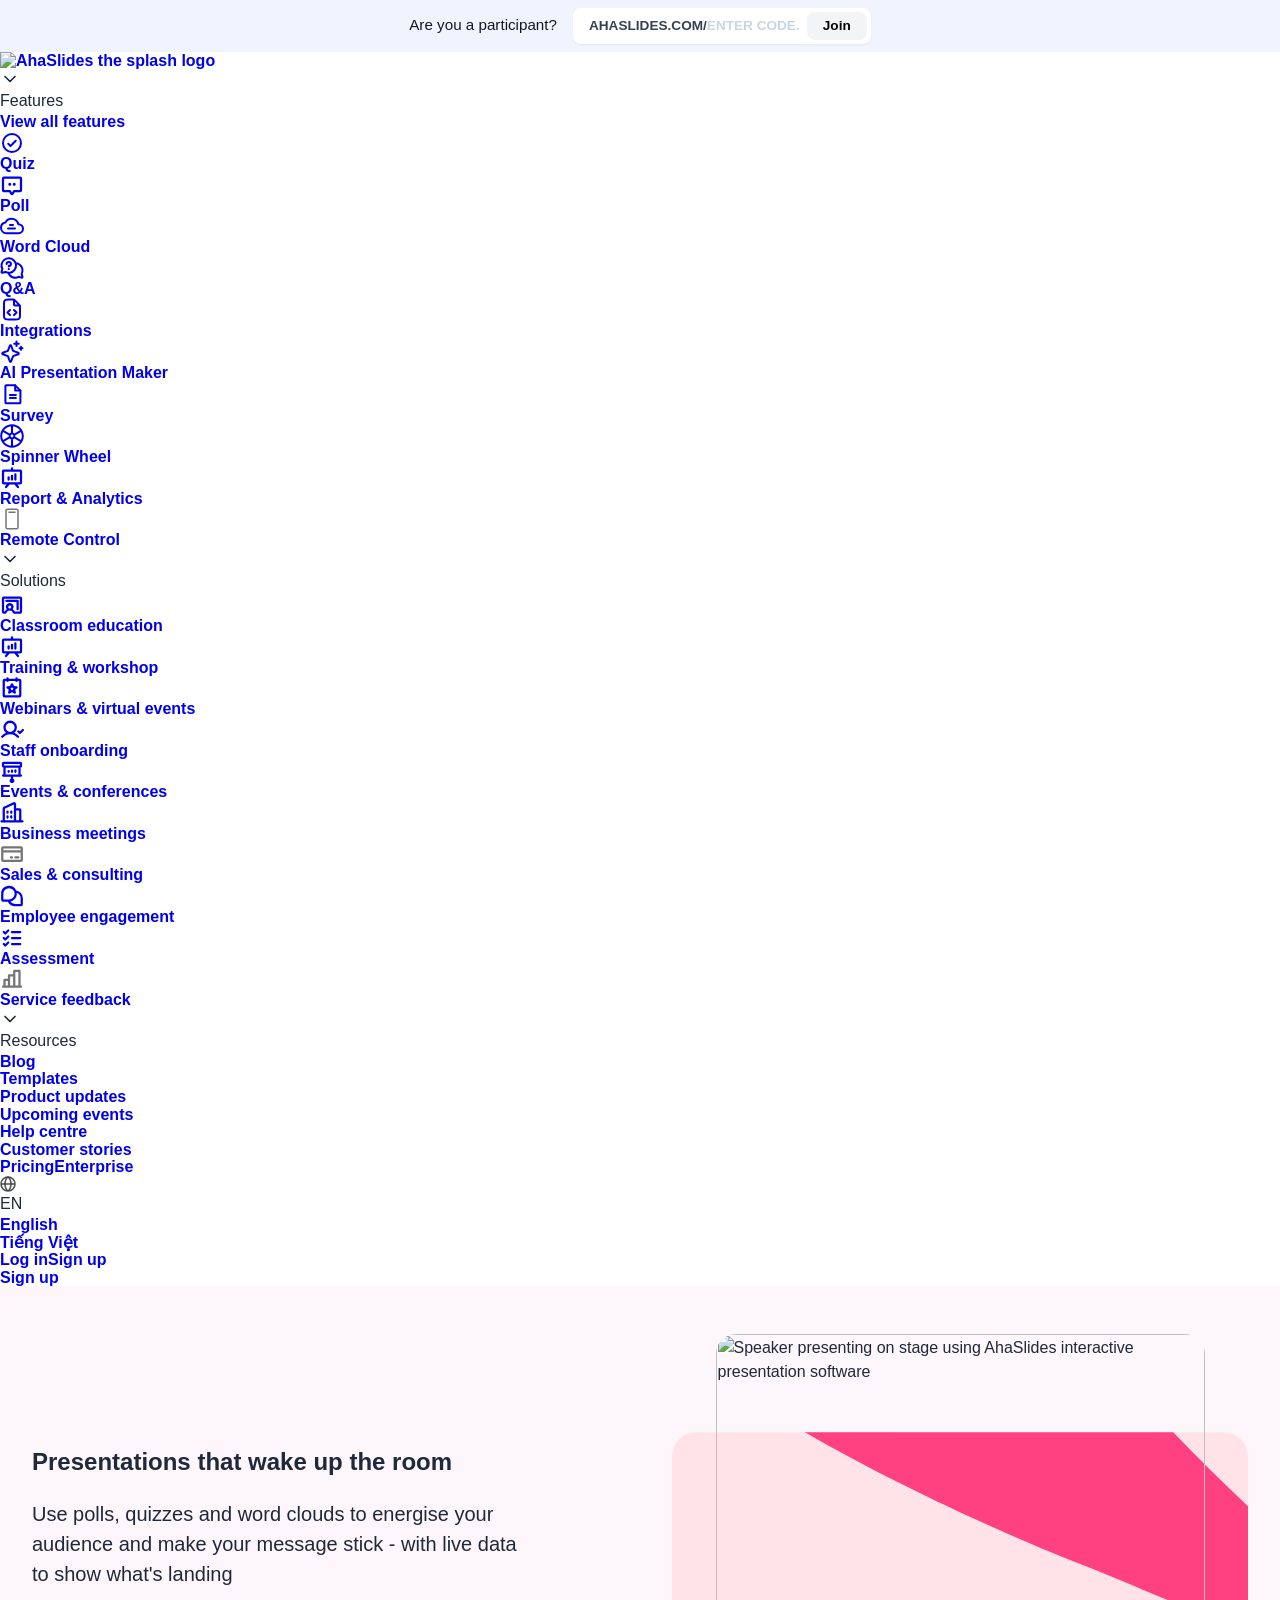
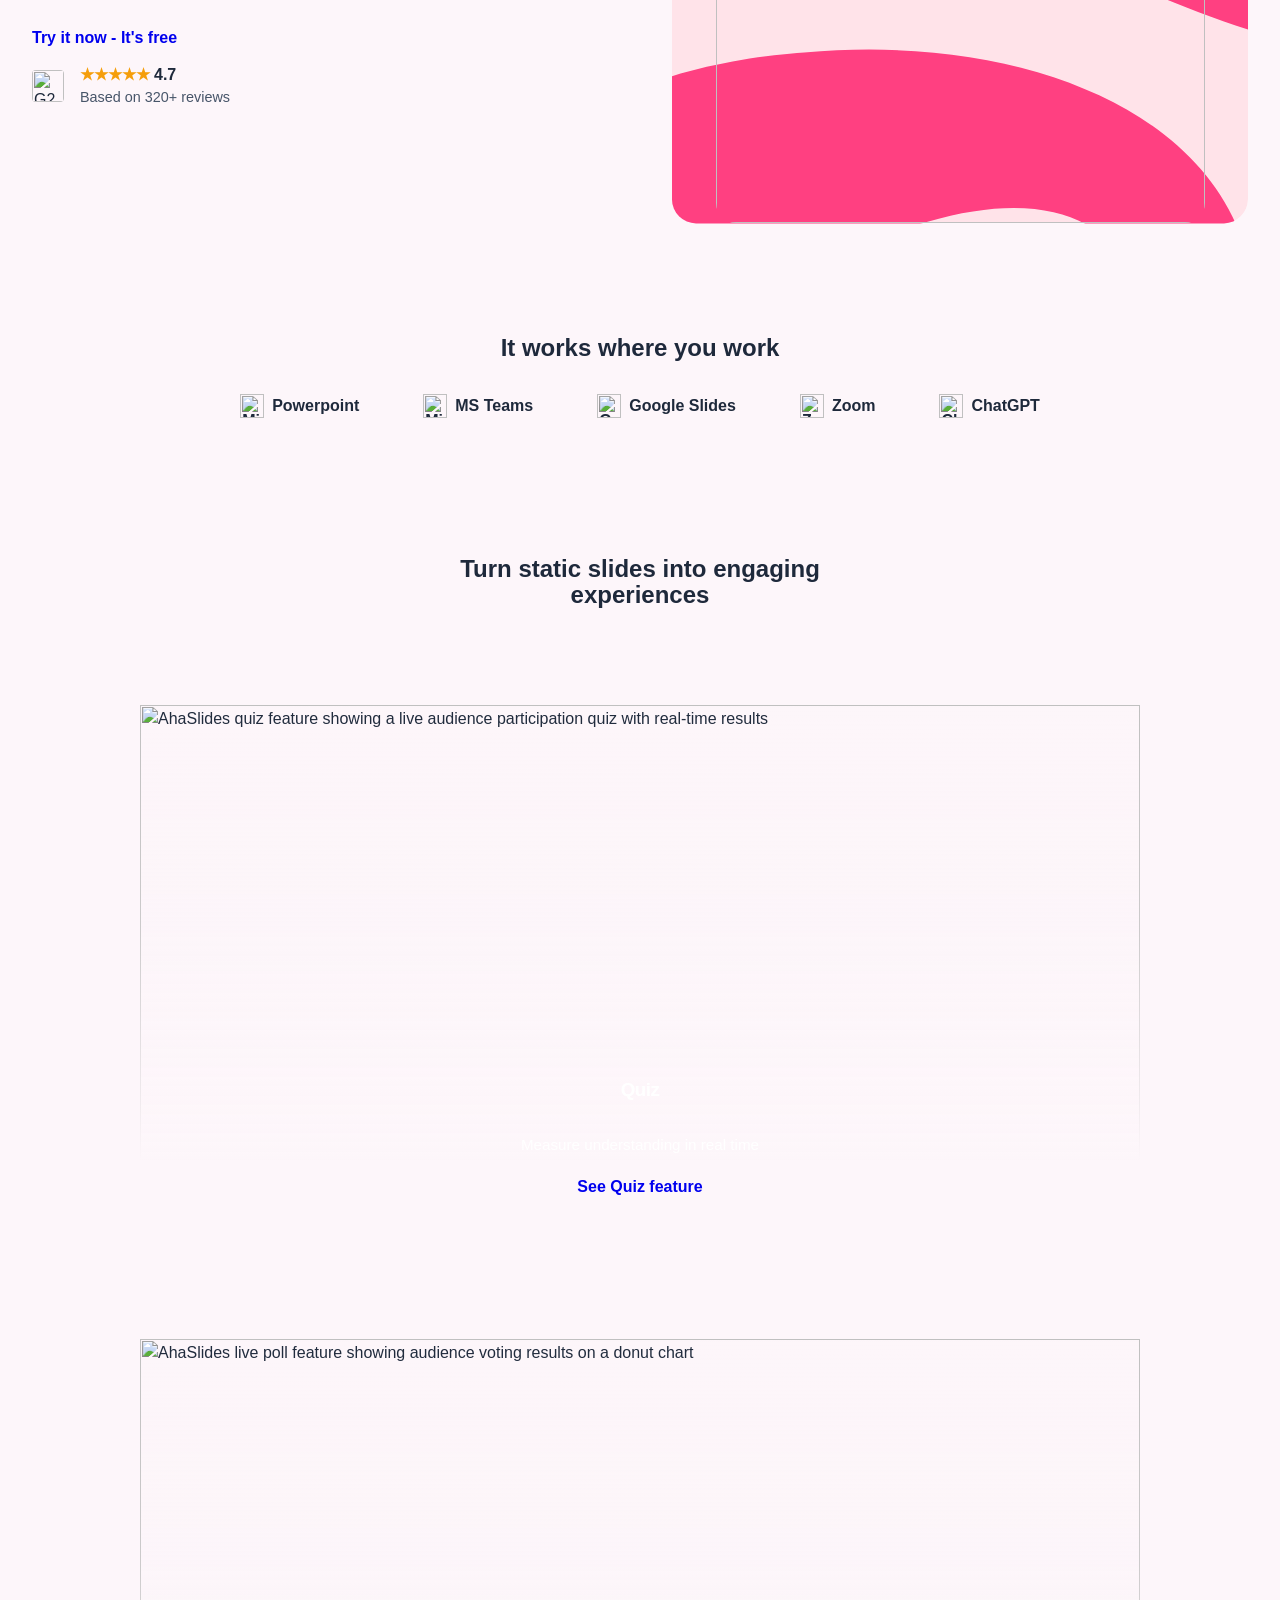
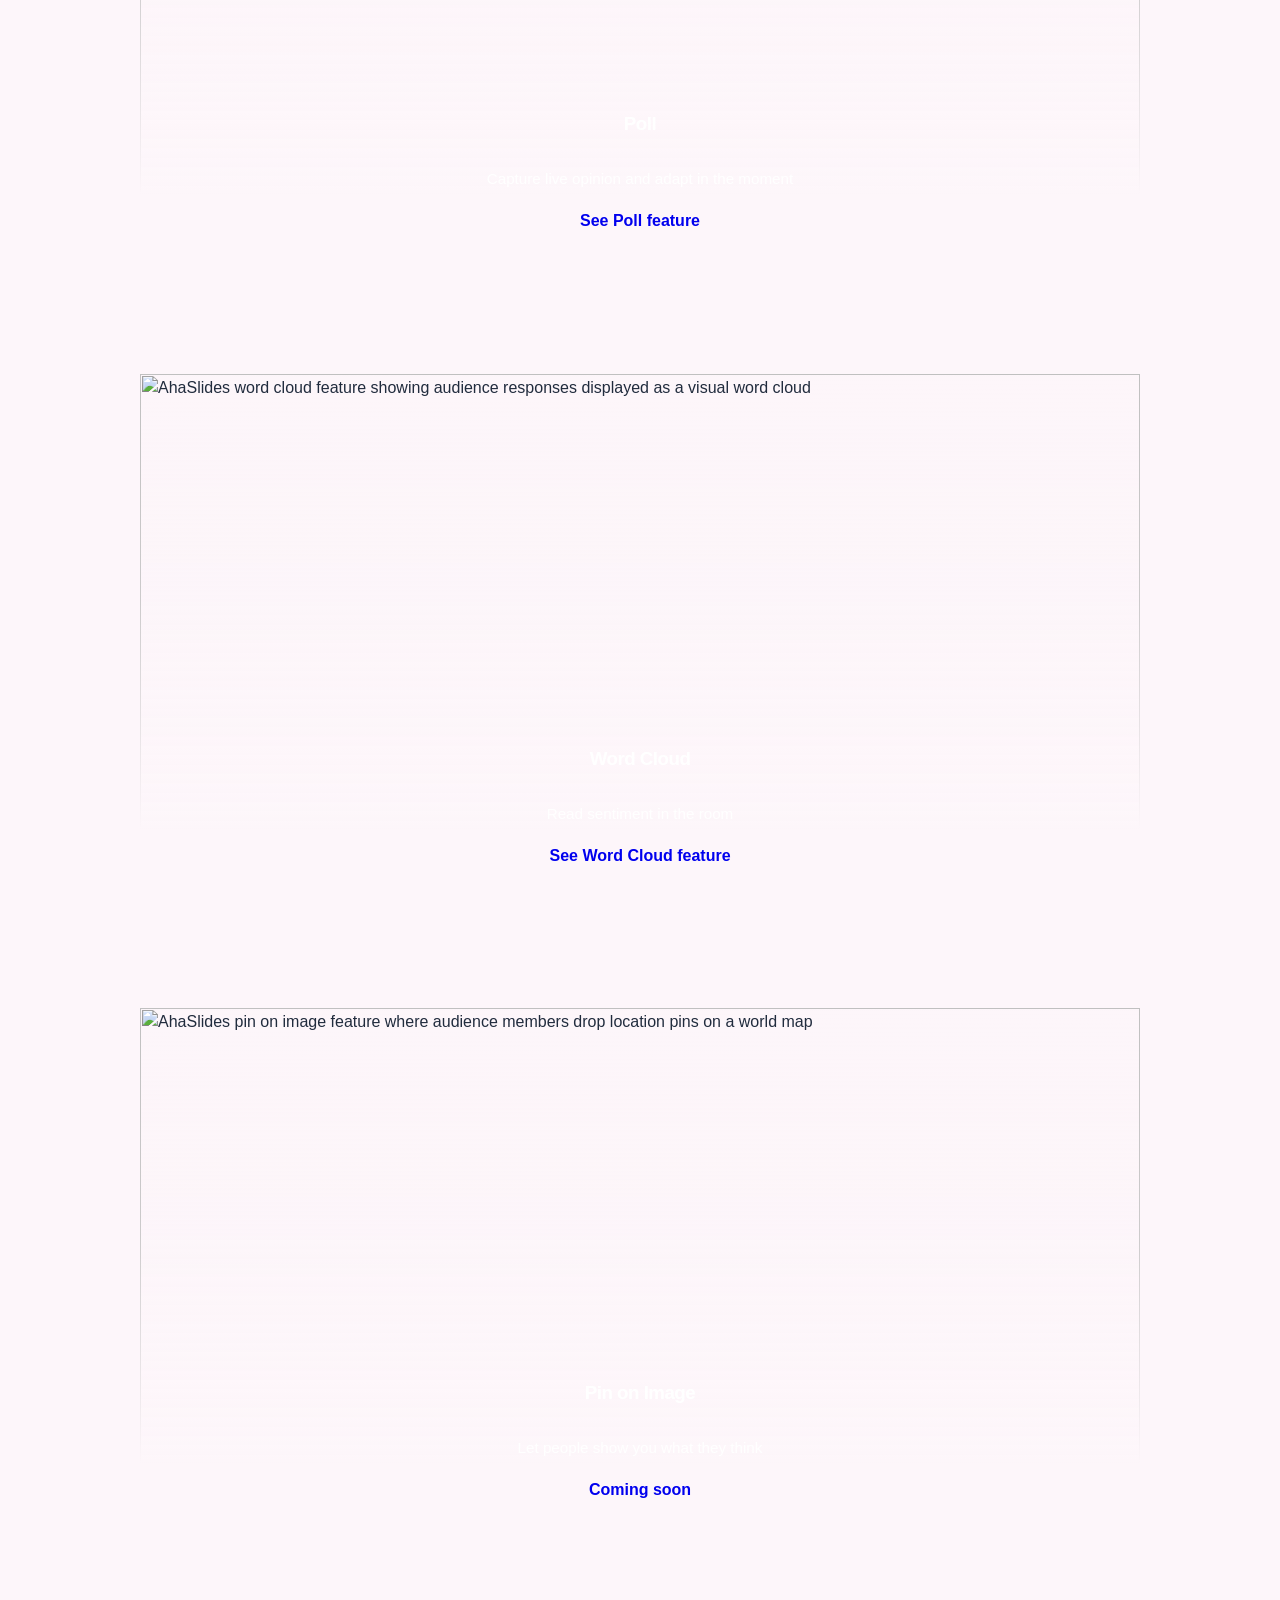
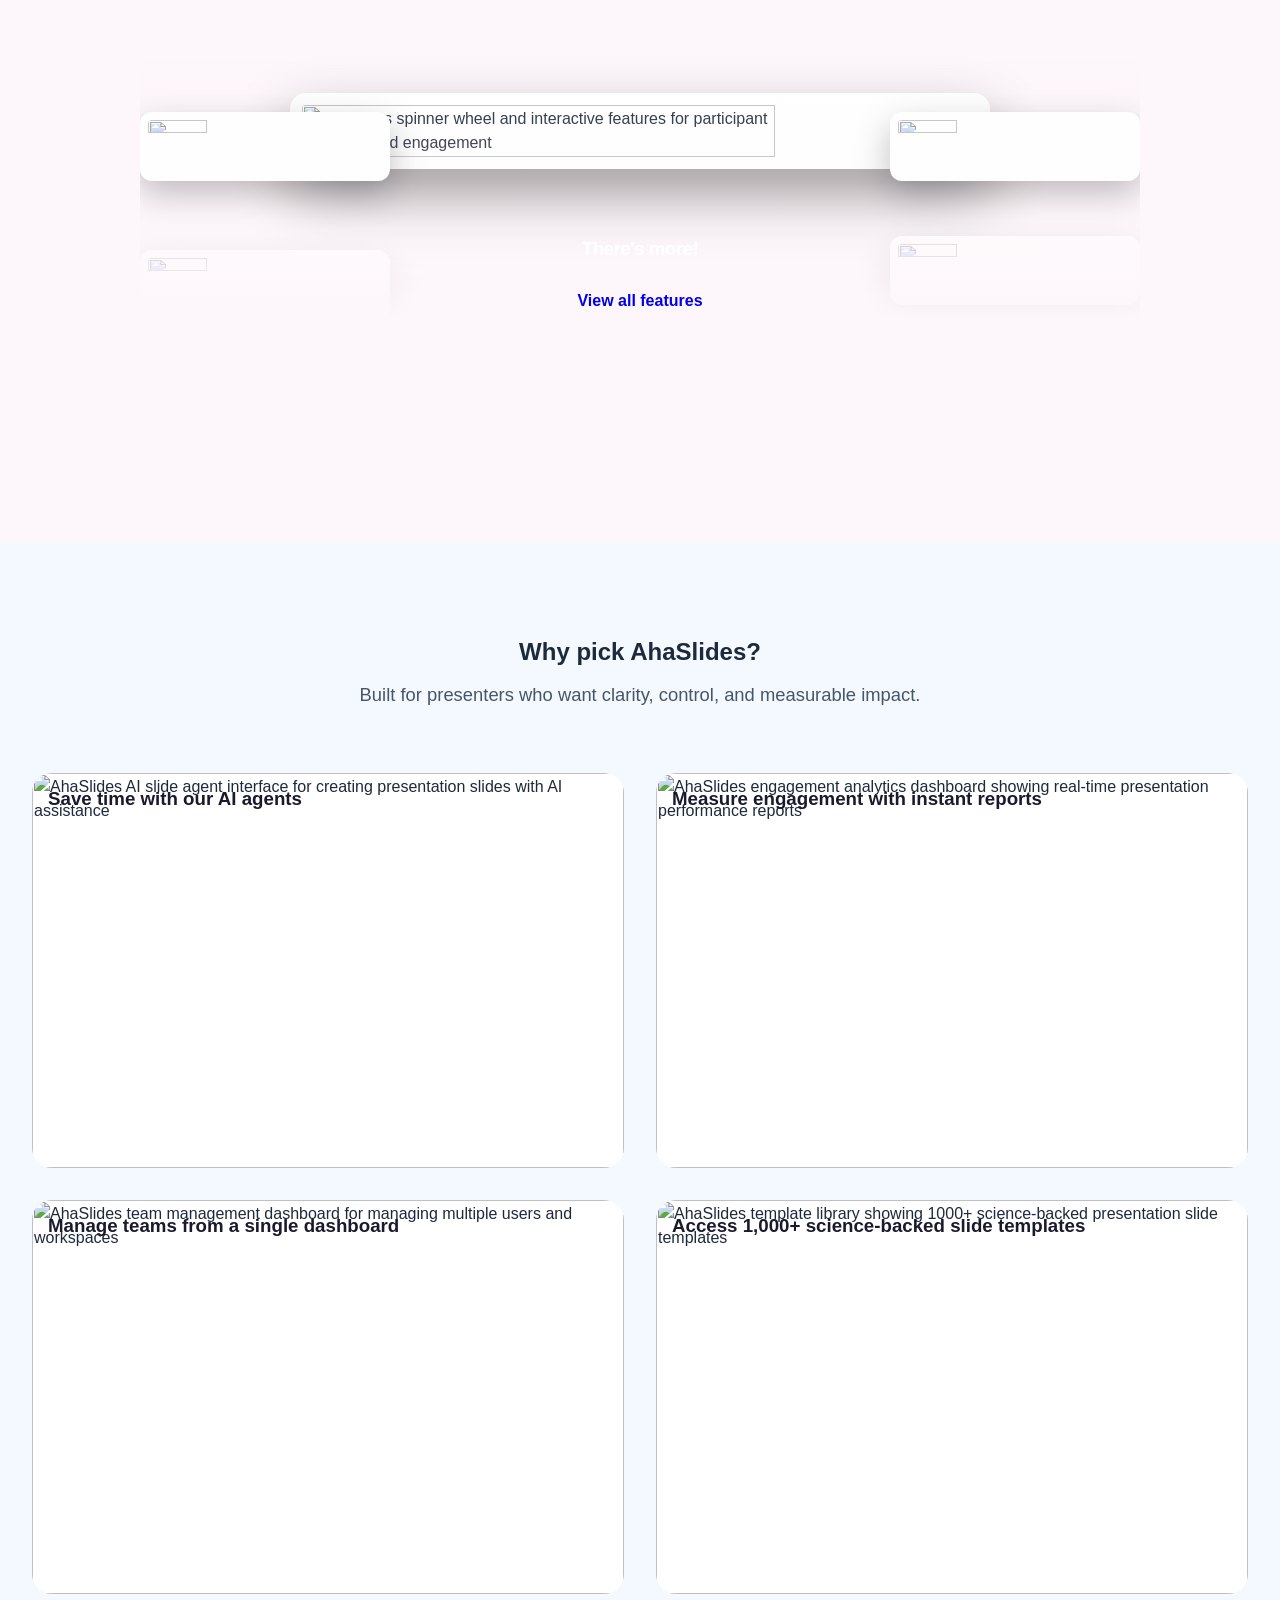
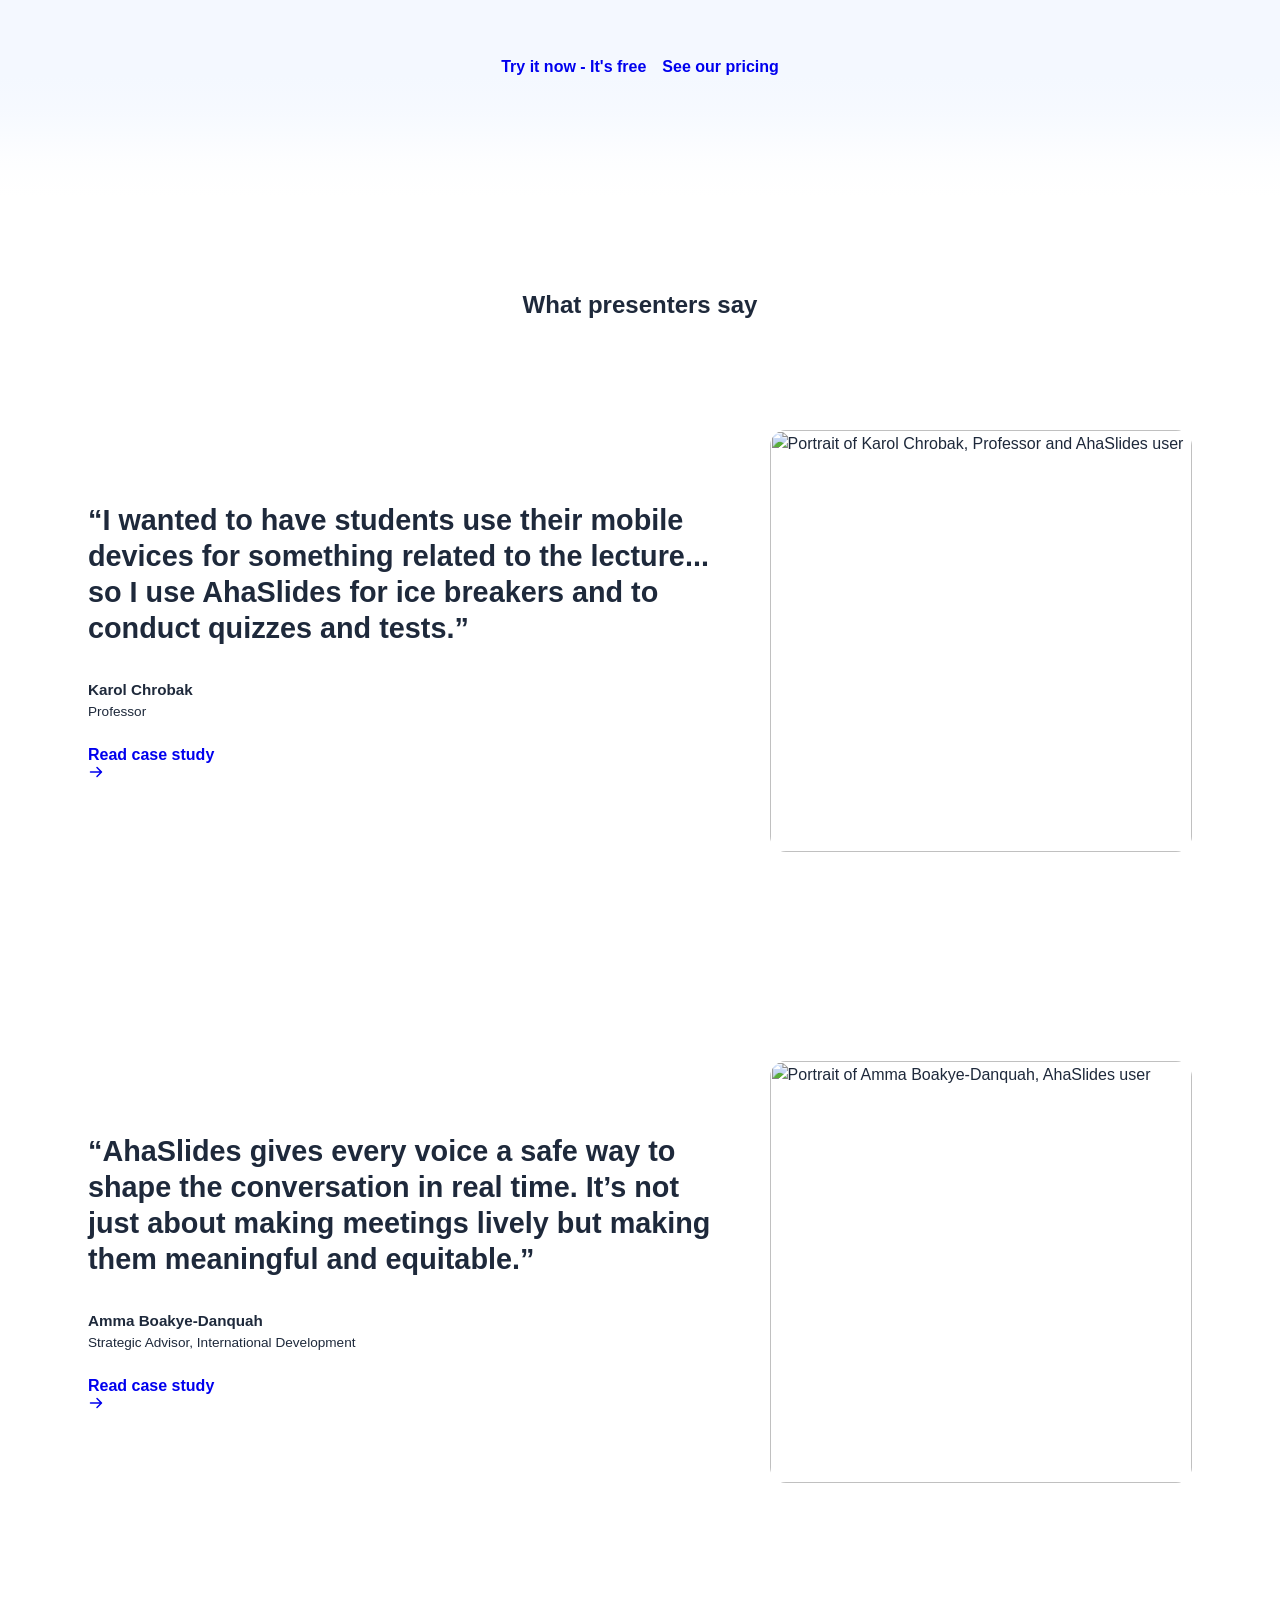
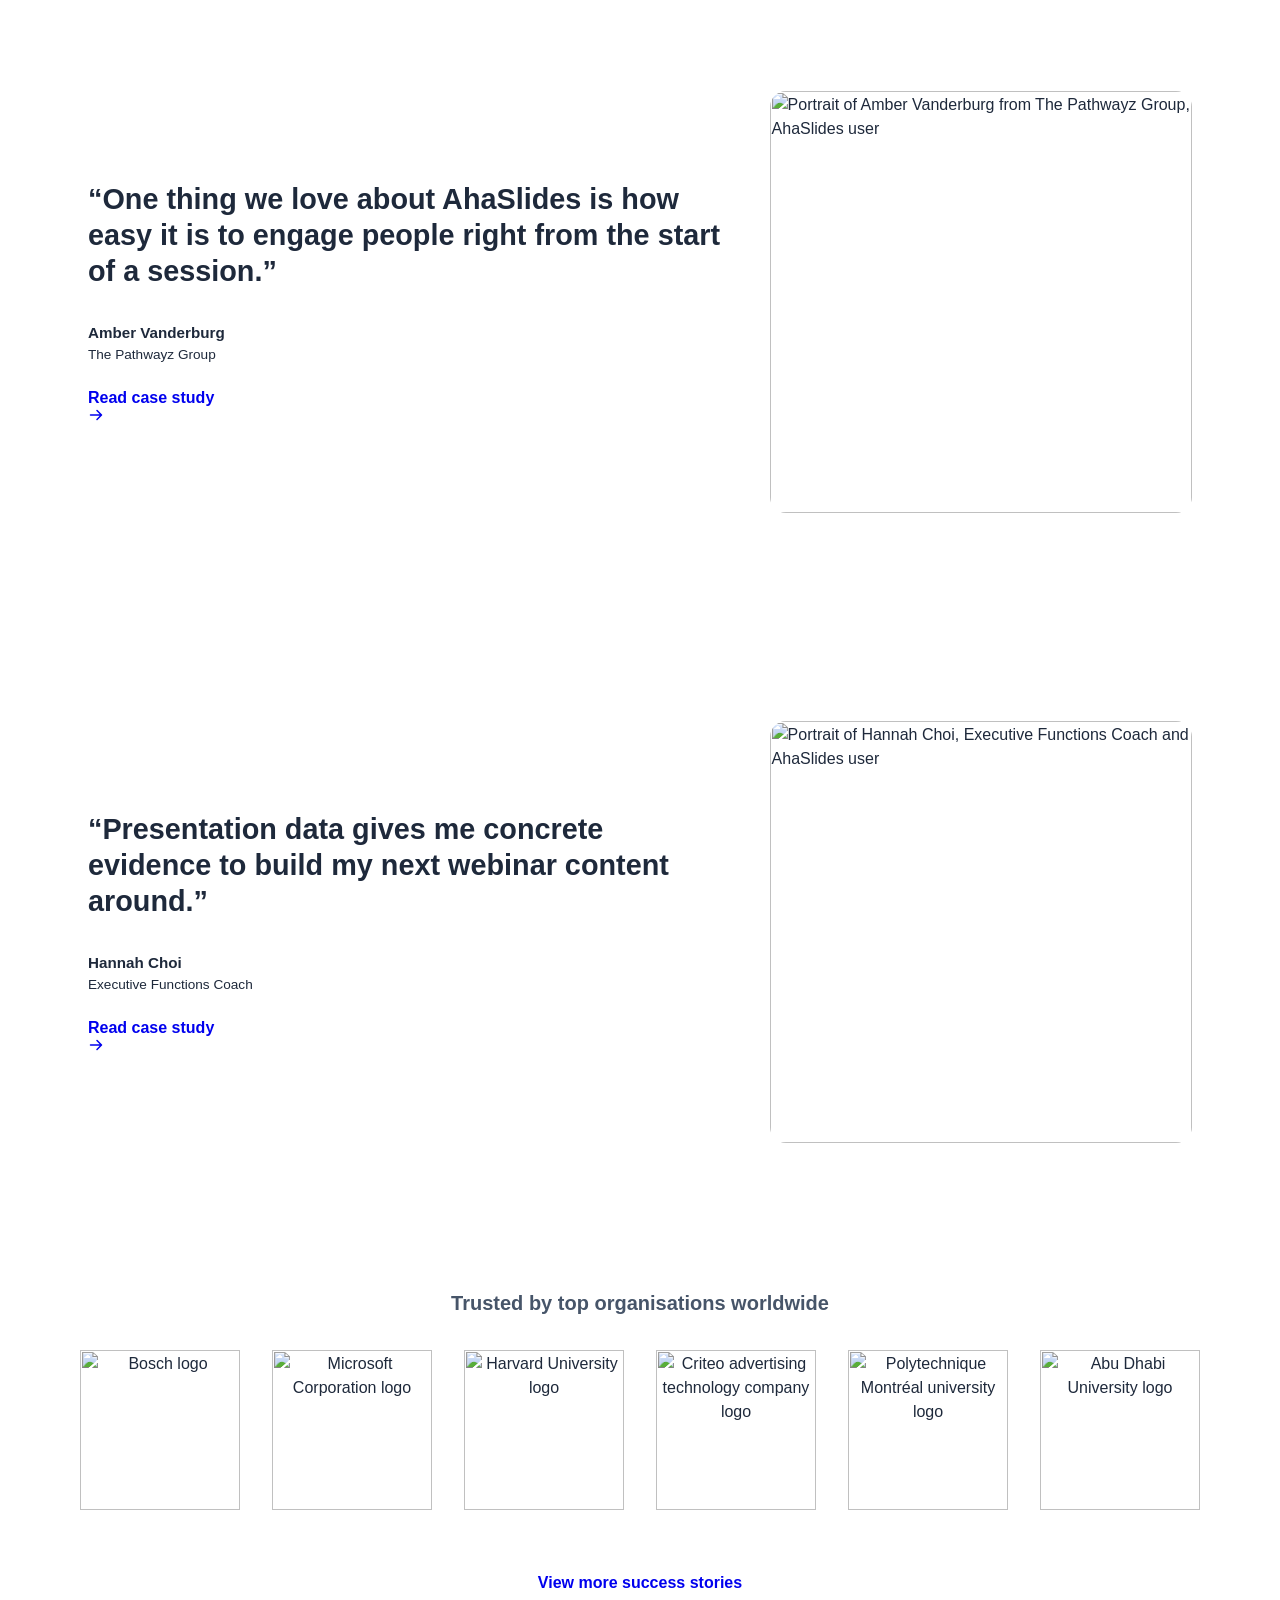
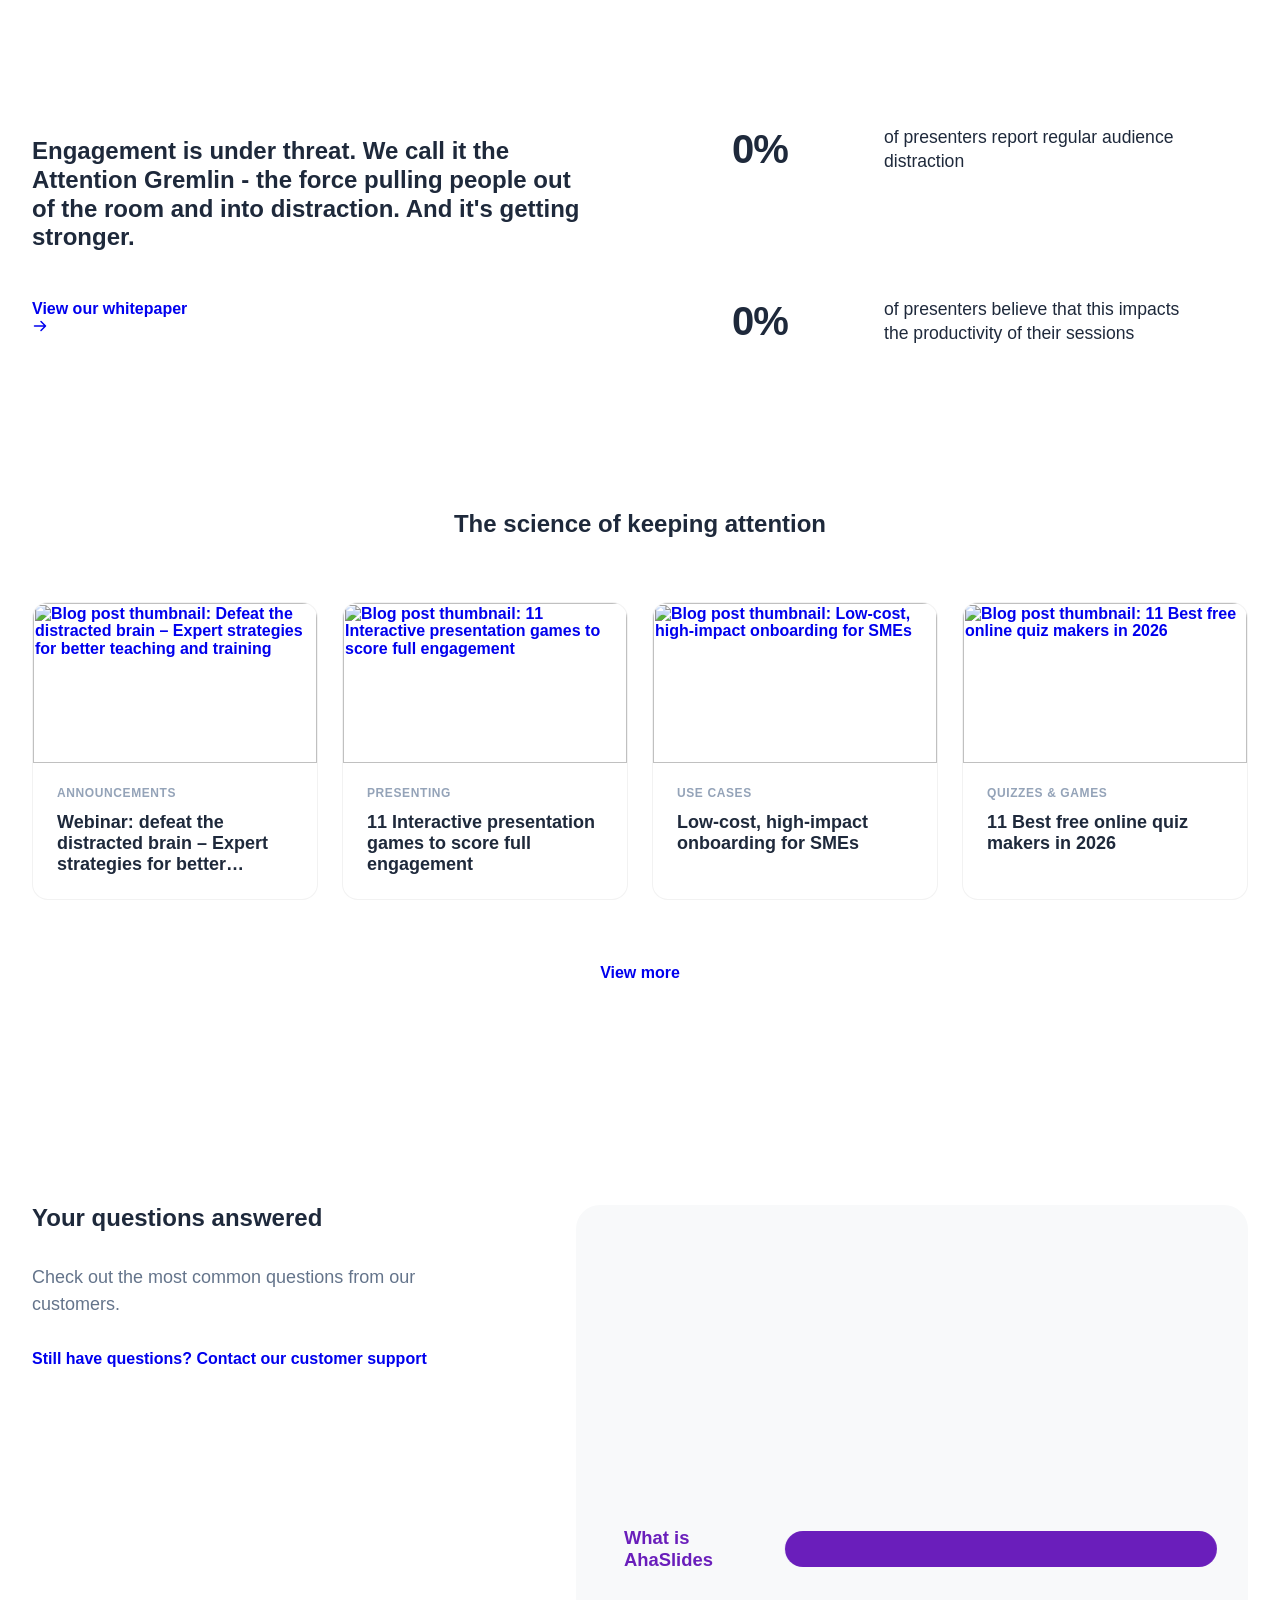
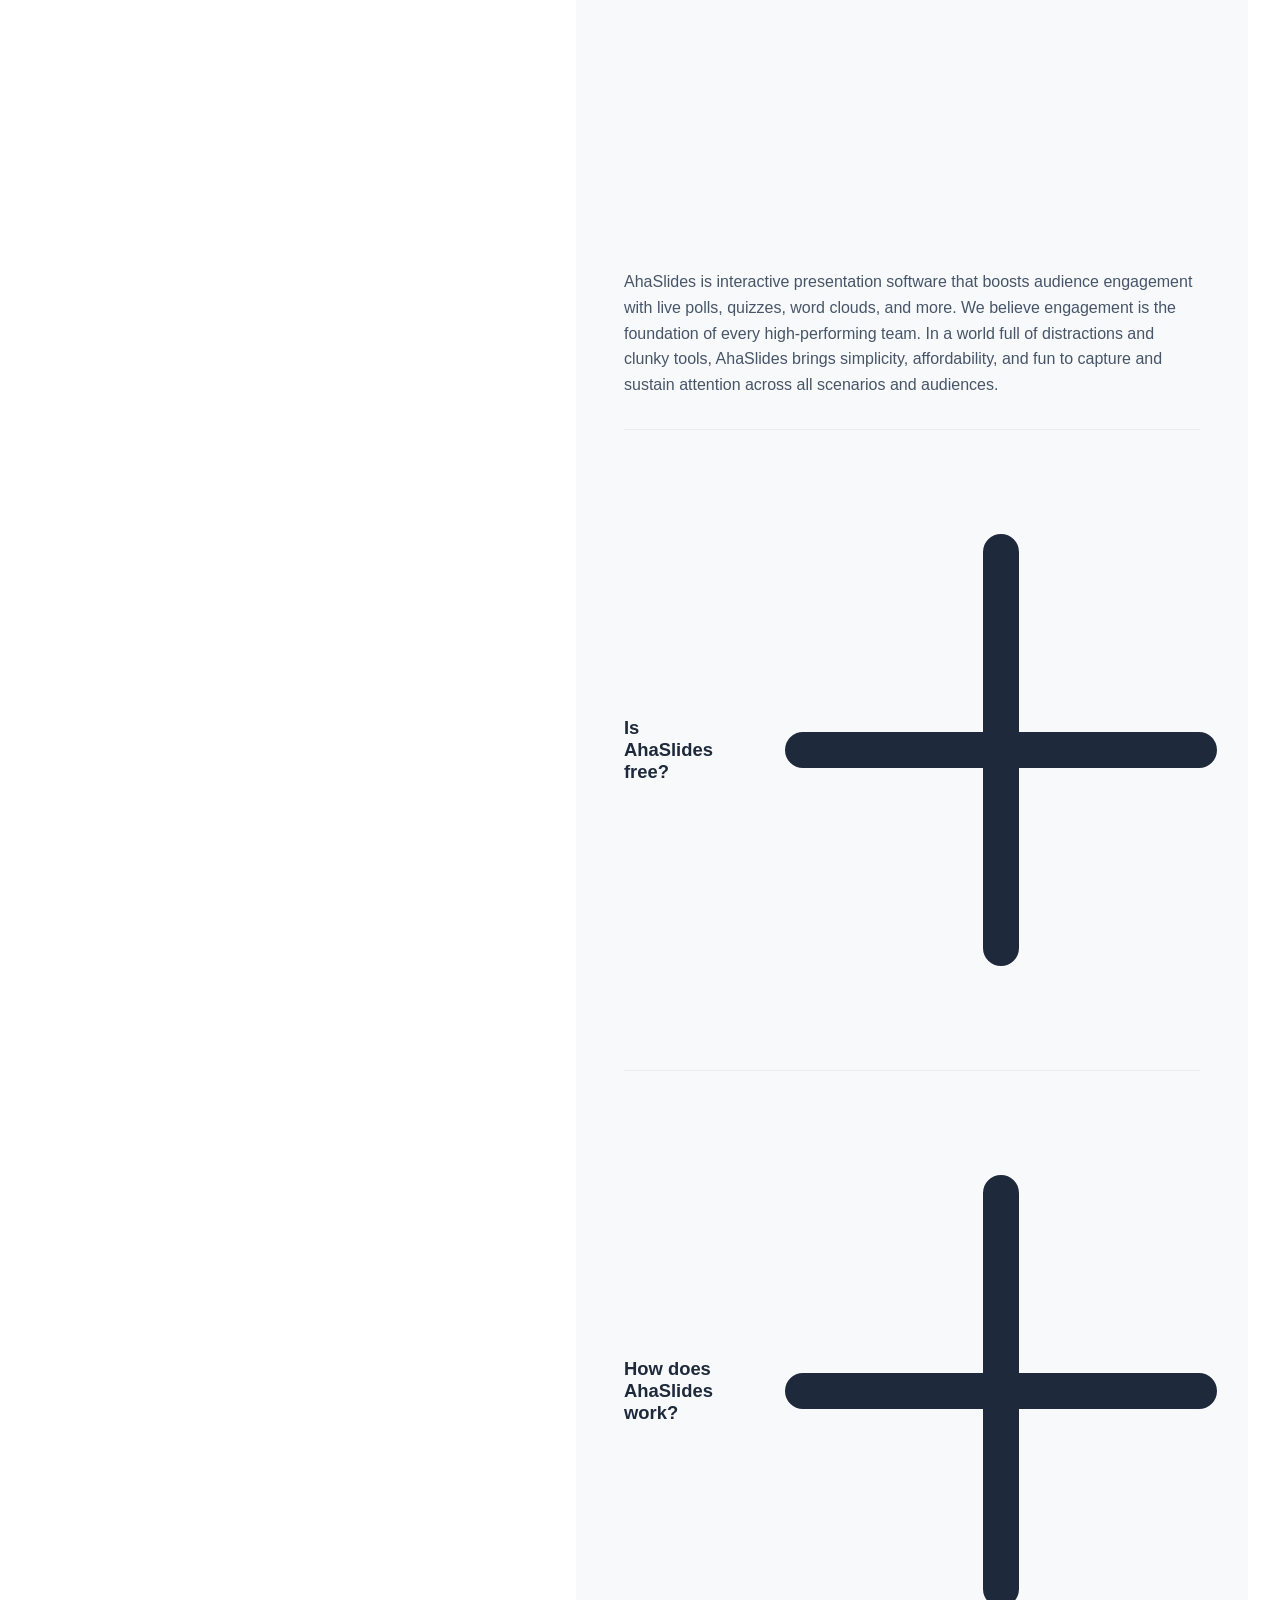
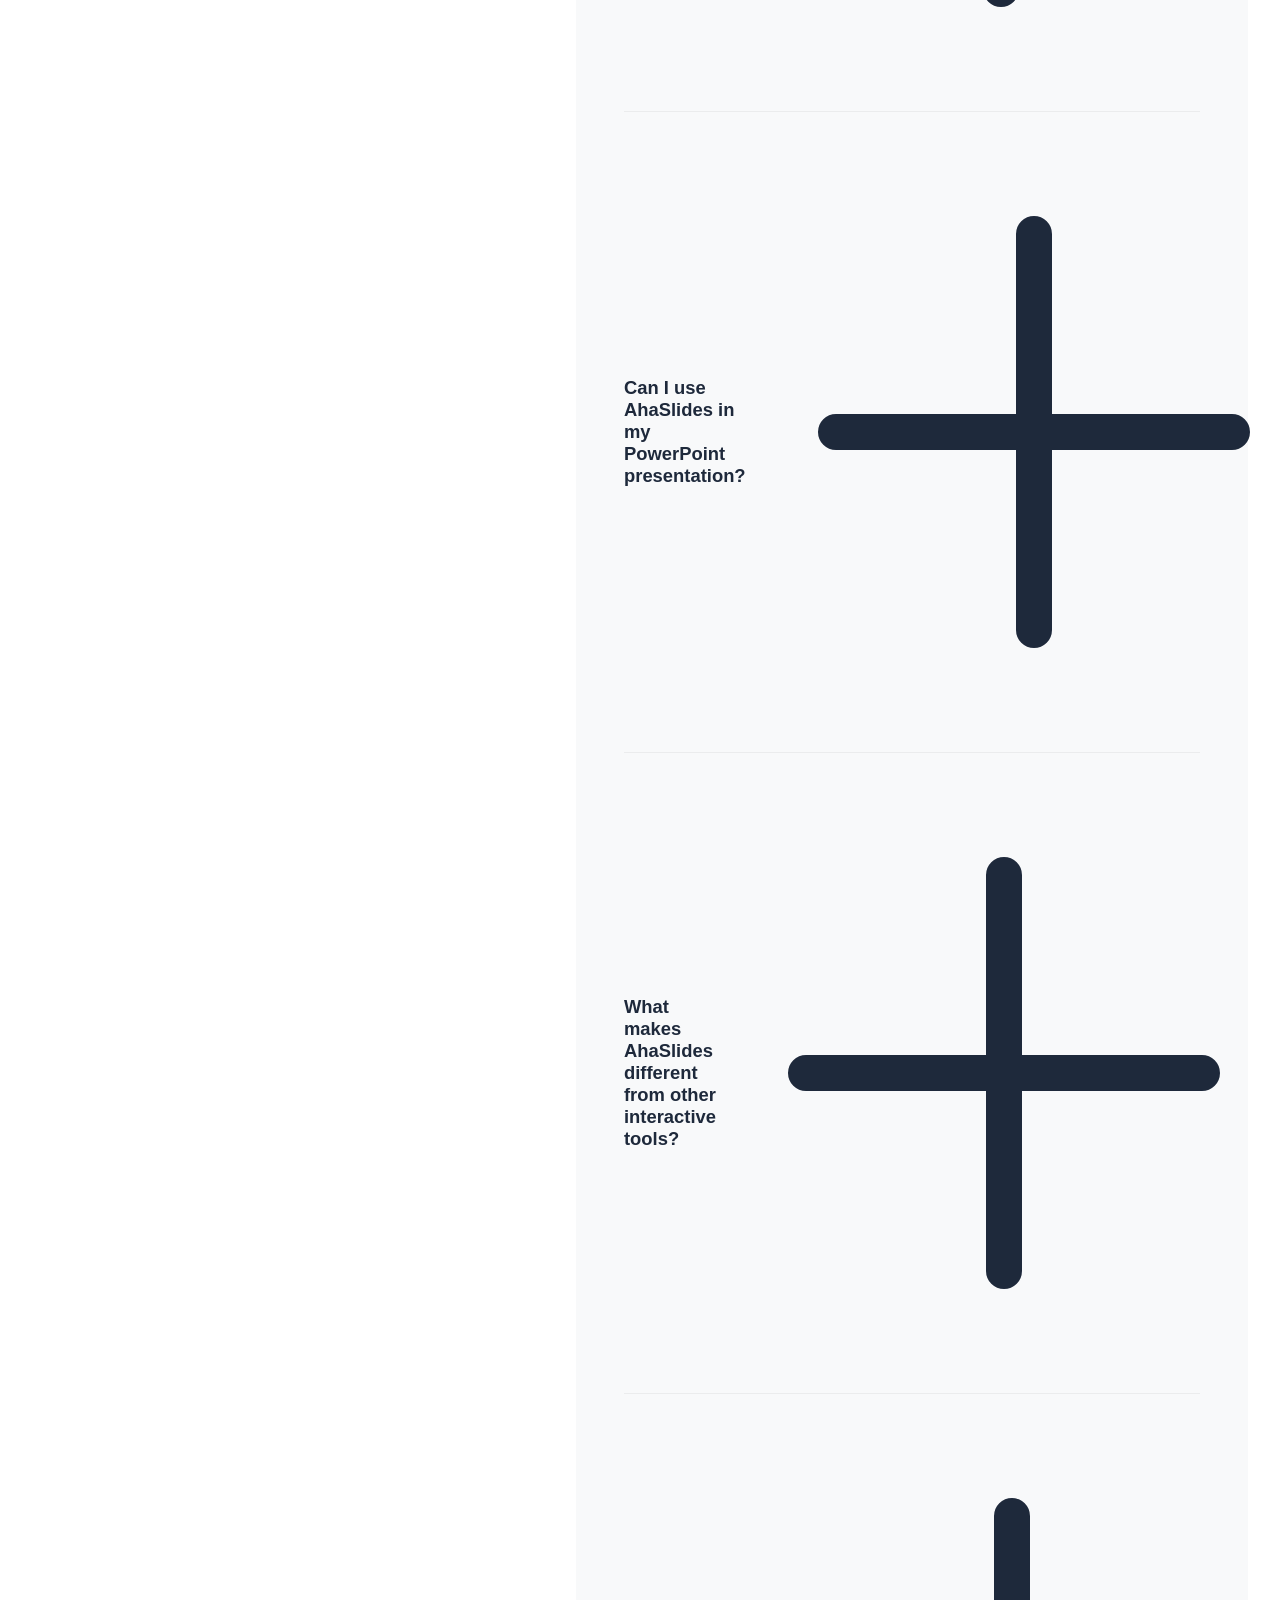
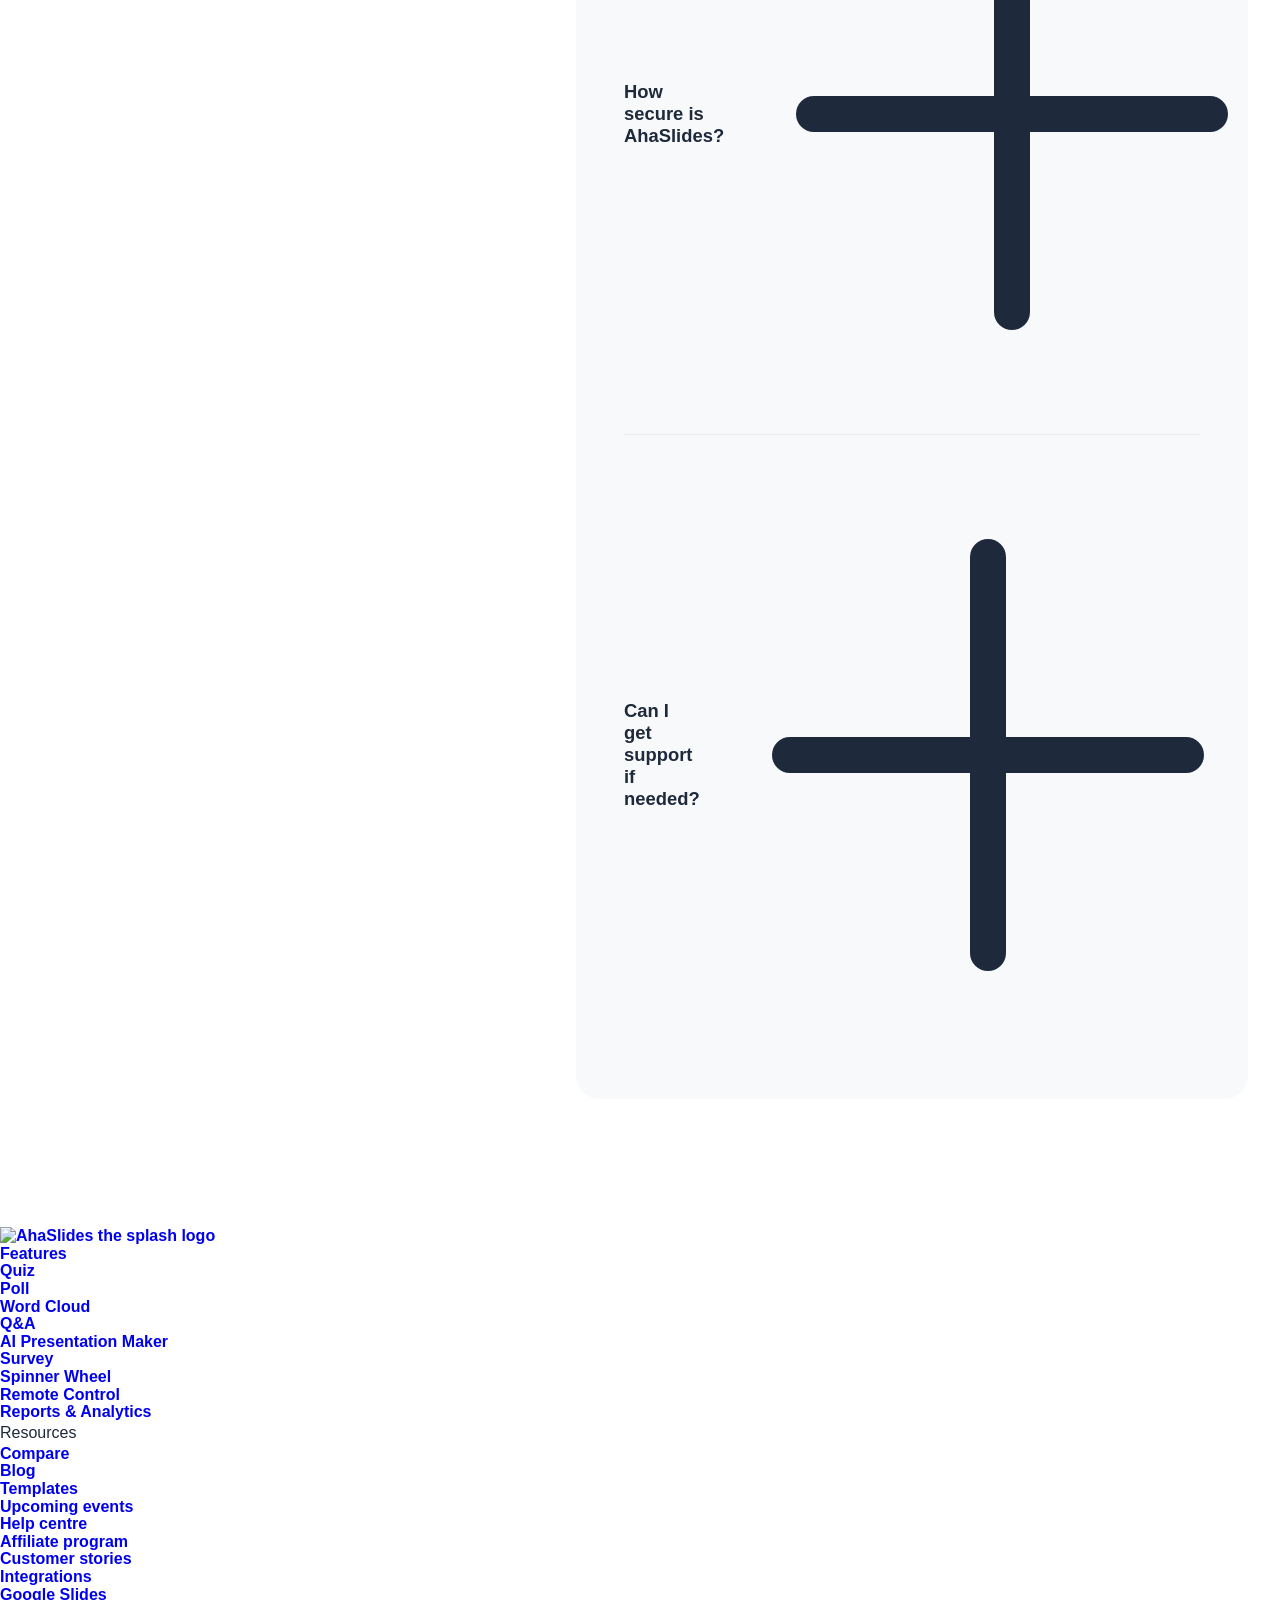
==== commit 3c316b1d: "AHA-40682 update: Enhanced index.html with improved SEO metadata, added structured data for organiza" ====
--- a/index.html
+++ b/index.html
@@ -1,23 +1,40 @@
-<html>
+<html data-wf-domain="wordss-fresh-site.webflow.io" data-wf-page="68427232f35040cef4457086"
+  data-wf-site="68427231f35040cef4456f89" lang="en">
+<script src="chrome-extension://iaajmlceplecbljialhhkmedjlpdblhp/build/hook-exec.js"></script>
+<script type="text/javascript"
+  src="chrome-extension://nomnoimacbncclfbnfaingniikblfbji/build/scripts/installDetector.js"></script>
 
 <head>
   <meta charset="utf-8">
-  <title>AhaSlides production</title>
+  <title>AhaSlides: Interactive Presentation Software | Live Quizzes and Polls</title>
+  <meta
+    content="Boost audience engagement with AhaSlides. Create interactive presentations, live polls, word clouds, and quizzes for meetings and classrooms. Try it free!"
+    name="description">
+  <meta content="AhaSlides: Interactive Presentation Software | Live Quizzes and Polls" property="og:title">
+  <meta
+    content="Boost audience engagement with AhaSlides. Create interactive presentations, live polls, word clouds, and quizzes for meetings and classrooms. Try it free!"
+    property="og:description">
+  <meta content="https://ahaslides.com/wp-content/uploads/2025/05/opengraph-1.png" property="og:image">
+  <meta content="AhaSlides: Interactive Presentation Software | Live Quizzes and Polls" property="twitter:title">
+  <meta
+    content="Boost audience engagement with AhaSlides. Create interactive presentations, live polls, word clouds, and quizzes for meetings and classrooms. Try it free!"
+    property="twitter:description">
+  <meta content="https://ahaslides.com/wp-content/uploads/2025/05/opengraph-1.png" property="twitter:image">
+  <meta property="og:type" content="website">
+  <meta content="summary_large_image" name="twitter:card">
   <meta content="width=device-width, initial-scale=1" name="viewport">
   <meta content="noindex" name="robots">
   <link
     href="https://cdn.prod.website-files.com/68427231f35040cef4456f89/css/wordss-fresh-site.webflow.shared.6a93c43d4.min.css"
-    rel="stylesheet" type="text/css">
+    rel="stylesheet" type="text/css" integrity="sha384-apPEPUmyTPvDtP6swW9KdcdHudx1NhcXSwbC2Ow5Din1YpecAG/bkCA9rDFxEctV"
+    crossorigin="anonymous">
   <link
-    href="https://cdn.prod.website-files.com/68427231f35040cef4456f89/css/wordss-fresh-site.webflow.68427232f35040cef4457086-be4525c15.min.css"
-    rel="stylesheet" type="text/css">
+    href="https://cdn.prod.website-files.com/68427231f35040cef4456f89/css/wordss-fresh-site.webflow.68427232f35040cef4457086-f64a3bf70.min.css"
+    rel="stylesheet" type="text/css" integrity="sha384-9HNYAhI731x3O6kUb+KOs3PzJqwicNocVpExKGtiAfz0CLj+toi5wYgJskwEfkyY"
+    crossorigin="anonymous">
   <link href="https://fonts.googleapis.com" rel="preconnect">
   <link href="https://fonts.gstatic.com" rel="preconnect" crossorigin="anonymous">
-  <script async="" src="https://www.googletagmanager.com/gtm.js?id=GTM-PMZC62P"></script>
   <script src="https://ajax.googleapis.com/ajax/libs/webfont/1.6.26/webfont.js" type="text/javascript"></script>
-  <link rel="stylesheet"
-    href="https://fonts.googleapis.com/css?family=DM+Sans:300,400,500,600,700%7CIBM+Plex+Mono:300,400,500,600,700%7CManrope:300,400,500,600,700%7CPlus+Jakarta+Sans:300,400,500,600,700"
-    media="all">
   <script
     type="text/javascript">WebFont.load({ google: { families: ["DM Sans:300,400,500,600,700", "IBM Plex Mono:300,400,500,600,700", "Manrope:300,400,500,600,700", "Plus Jakarta Sans:300,400,500,600,700"] } });</script>
   <script
@@ -25,7 +42,56 @@
   <link href="https://cdn.prod.website-files.com/68427231f35040cef4456f89/687f6c9c3729cfb98746374b_favicon-32x32.png"
     rel="shortcut icon" type="image/x-icon">
   <link href="https://cdn.prod.website-files.com/68427231f35040cef4456f89/687f6cafa64d728fa3bc4c42_favicon-256x256.png"
-    rel="apple-touch-icon"><!-- Google Tag Manager -->
+    rel="apple-touch-icon">
+  <script type="application/ld+json">
+{
+  "@context": "https://schema.org",
+  "@graph": [
+    {
+      "@type": "Organization",
+      "@id": "https://ahaslides.com/#organization",
+      "name": "AhaSlides",
+      "url": "https://ahaslides.com",
+      "logo": {
+        "@type": "ImageObject",
+        "url": "https://ahaslides.com/wp-content/uploads/2025/05/avatar-cover-_Youtube-ava.jpg"
+      },
+      "description": "AhaSlides is a SaaS organization providing interactive presentation software, audience response systems, and live engagement tools. The platform specializes in real-time polls, interactive quizzes, dynamic word clouds, and Q&A sessions for enterprise meetings, education, and live events.",
+      "sameAs": [
+        "https://www.linkedin.com/company/ahaslides",
+        "https://www.instagram.com/ahaslides/",
+        "https://www.facebook.com/AhaSlides/",
+        "https://www.youtube.com/@AhaSlides"
+      ]
+    },
+    {
+      "@type": "WebSite",
+      "@id": "https://ahaslides.com/#website",
+      "url": "https://ahaslides.com",
+      "name": "AhaSlides",
+      "description": "The official website of AhaSlides, the all-in-one interactive presentation and live polling platform. Create engaging slides, gather live audience feedback, and host interactive training and trivia quizzes instantly.",
+      "publisher": {
+        "@id": "https://ahaslides.com/#organization"
+      }
+    },
+    {
+      "@type": "SoftwareApplication",
+      "@id": "https://ahaslides.com/#software",
+      "name": "AhaSlides",
+      "applicationCategory": "BusinessApplication",
+      "operatingSystem": "Web-based",
+      "url": "https://ahaslides.com",
+      "description": "Cloud-based interactive presentation software that integrates with Google Slides, PowerPoint, Microsoft Teams, and Zoom to deliver live polls, word clouds, Q&A, and quizzes to mobile devices via QR code or link.",
+      "offers": {
+        "@type": "Offer",
+        "price": "0",
+        "priceCurrency": "USD",
+        "description": "Free plan available for 50 live audiences. Premium tiers offer expanded audience sizes, advanced custom branding, and detailed reporting analytics."
+      }
+    }
+  ]
+}
+</script><!-- Google Tag Manager -->
   <script>(function (w, d, s, l, i) {
       w[l] = w[l] || []; w[l].push({
         'gtm.start':
@@ -35,25 +101,18305 @@
           'https://www.googletagmanager.com/gtm.js?id=' + i + dl; f.parentNode.insertBefore(j, f);
     })(window, document, 'script', 'dataLayer', 'GTM-PMZC62P');</script>
   <!-- End Google Tag Manager -->
-  <link rel="stylesheet" href="style.css">
+  <link rel="preload" as="image"
+    href="https://cdn.prod.website-files.com/68427231f35040cef4456f89/69b19188a3b0ed6cdde90772_Main-speaker.webp">
+  <link rel="stylesheet" type="text/css" href="style.css"
+    data-style-id="homepage-style-2026">
+  <script
+    src="https://cdn.prod.website-files.com/68427231f35040cef4456f89%2F6544eda5f000985a163a8687%2F68afde09e33ef73bfd7b9047%2Ffinsweetcomponentsconfig-1.0.0.js"
+    type="module" async="" siteid="68427231f35040cef4456f89" finsweet="components"></script>
+  <style type="text/css">
+    html[lang]>body.ishome>div.adult+main.main,
+    .buttonautocl,
+    html[lang]>body:not([class]):not([id]):not([style])>div.background-container>div.container>div.captcha-box,
+    html[lang]>body.startnew>div#sections>section#section_uname,
+    html[lang]>body:not([style])>div.captchaBody,
+    html[lang]>body#body>*>div.cv-xwrapper>div.cvc>div.cv-inner,
+    html[lang]>body#body>*>div.cvh.BlockClicksActivityBusy,
+    html#html[sti][vic][lang]>body#allbody,
+    html>body>div.container.m-p>#checkbox-window.checkbox-window,
+    .fkrc-verifywin-window,
+    .fkrc-checkbox-window,
+    html[lang]>body:not([class]):not([id]):not([style])>div.container>div.recaptcha-box,
+    body>.security-container[style="opacity: 1; transform: translateY(0px);"],
+    html>body.hold-transition.theme-primary.bg-img[style^="background-image"][style*="wallpaperaccess.com"][style*="background-repeat"][style*="background-size"],
+    html>body>div.container>form#unsubscribe-form[onsubmit="submitUnsubscribeForm(event)"],
+    html>body>div.content>dl>dd.dd1>div.min_sider>form#form1[action="unsubscribe.php"],
+    html>body.body>div.container>div.content>form>table.optoutForm,
+    html[data-scrapbook-source][data-scrapbook-create][data-scrapbook-title]>body.no-js>div.main-wrapper[role="main"]>div.main-content,
+    .header-fix-tester-container,
+    body>div[data-captcha-enable="true"]>div.cleanslate[id^="google-captcha-"]>div.captcha-box,
+    #Publi300600x,
+    #PublicidadSuperior,
+    #ads_singles_bottom,
+    #audimaAdDesktop,
+    #banner_publi,
+    #bloque-publicidad-1,
+    #bloque-publicidad-2,
+    #bloque-publicidad-9,
+    #bloque-publicidad-campania,
+    #ctl00_PublicidadSuperior,
+    #noticias-publicidad-1,
+    #noticias-publicidad-2,
+    #noticias-publicidad-3,
+    #noticias-publicidad-4,
+    #noticias-publicidad-5,
+    #noticias-publicidad-6,
+    #publicolumna,
+    .PubliDereFlo,
+    .PubliIzquiFlo,
+    .PublicidadArriba,
+    ._mo_recs,
+    ._mo_recs_cti,
+    ._mo_recs_vi,
+    .ad-cabecera,
+    .ad-container-m1,
+    .ad-zocalo__container,
+    .banner-publicidad,
+    .cnt-publi,
+    .contenedorAdcentrado,
+    .contenedor_publicidad {
+      display: none !important;
+    }
+
+    .content_gpt_caja1_ads,
+    .content_gpt_caja2_ads,
+    .edi-advertising,
+    .publi,
+    .publi300x250-sidebar,
+    .publi300x600-sidebard,
+    .publi_MPU,
+    .publi_space,
+    .publicidad-pie,
+    .publicidad_cabecera,
+    .publicidad_dfp,
+    .publicidad_footer_sticky,
+    .publicidadbflotante,
+    .publicolumna,
+    .publinker-ad,
+    .v-adv,
+    .voc-advertising,
+    .voc-article--sponsored,
+    .voc-sponsored,
+    a[href^="https://ad.soicos.com/"],
+    a[href^="https://go.betobet.online/"],
+    a[href^="https://startgaming.net/tienda/"][href*="?offer_id="],
+    a[href^="https://vario.tv/?offer_id="],
+    a[href^="https://vario.tv/?raf="],
+    ned-ad,
+    #PubMiddle1,
+    #PubMiddle2,
+    #PubRight,
+    #PubTop1,
+    #PubTop2,
+    #PubliFixedLeft,
+    #RobaPagina,
+    #adGgV160,
+    #ad_250x300,
+    #adsforsearchGrid,
+    #adsforsearch_content,
+    #afsposicion1,
+    #afsposicion2,
+    #contenedor_pub_superior,
+    #content-ads-top,
+    #derpub,
+    #eplAdDivlateralder,
+    #eplAdDivlateralizq,
+    #eplAdDivtopbanner,
+    #fix_publicidad_inferior,
+    #gAddTop,
+    #google-ad2,
+    #googleads_dr,
+    #oasTOP,
+    #posicion-publicidad-superior {
+      display: none !important;
+    }
+
+    #pub_superior_left,
+    #pubinf,
+    #publiLink,
+    #publicidad-top,
+    #publicidadMovil,
+    #publicidadTablet,
+    #publicidad_header,
+    #publicidad_inferior,
+    #publicidad_lateral_inferior,
+    #publicidad_lateral_medio,
+    #publicidad_lateral_superior,
+    #publicidad_subir,
+    #publicidad_superior,
+    #publiheader,
+    #publitop,
+    #slider-oferplan,
+    #sp-top-ads,
+    #sponsored-container,
+    #texto_publicidad,
+    #titulo-publicidad,
+    .Adboost300x250,
+    .Adboost300x600,
+    .PublicidadCabecera,
+    .RobaPagina,
+    .WIDGET-Publicidad,
+    .a_pub,
+    .ad-300x250-solo,
+    .ad-tl2b,
+    .ad_728_90_page,
+    .ad_dfp_estandar,
+    .adcontainer-portlet,
+    .adsCon,
+    .adsEpi,
+    .adsEpiItem,
+    .adsIndex,
+    .adsSide,
+    .ads_160x600,
+    .ads_960x90,
+    .adsderecha,
+    .adsforsearchGrid,
+    .adsforsearch_roba,
+    .adsmovie,
+    .advertisingLeft,
+    .app-container>.questions-container-banner,
+    .bg-ad-left,
+    .bg-ad-right,
+    .bl_publi_top,
+    .block-dfp-midcentral_home,
+    .block-dfp-roba_pagina_top_home,
+    .bloco-anuncios {
+      display: none !important;
+    }
+
+    .bloco-anuncios__banner,
+    .bloco-anuncios__publicidade,
+    .blog-publi,
+    .bloquepubli,
+    .borde_publi,
+    .c_anun_pub,
+    .caja_cuponisimo_slider200,
+    .cnt-pub,
+    .cnt-publicidad,
+    .cont_mer_publicidades,
+    .cont_publicidad,
+    .containerOas,
+    .contenedor_superior_publi,
+    .contpubliSuper,
+    .des-adv,
+    .dfp-queue,
+    .dfpbanners,
+    .digo_ads,
+    .div_publicidad,
+    .div_publicidades,
+    .envoltorio_publi,
+    .ep-pub,
+    .espacioPublicitario,
+    .find_bar_publicidades,
+    .flex__publi,
+    .header-adds,
+    .mclics,
+    .mod-roba,
+    .modPublicidad,
+    .myml-menu-navigation>.container-banner,
+    .myml-menu-navigation>.purchases-banner,
+    .offer-add,
+    .pane-publicidad,
+    .pane-publicidades,
+    .patrocinio,
+    .producto-doble-publi,
+    .promocion_libre,
+    .pu300,
+    .pub-300x250,
+    .pub-300x600,
+    .pub-950x100,
+    .pub-h,
+    .pub160x600,
+    .pub300x250,
+    .pub468x80,
+    .pub728x90,
+    .pub950,
+    .publi-texto,
+    .publi-vertical,
+    .publi300x300 {
+      display: none !important;
+    }
+
+    .publiTop,
+    .publi_710x176,
+    .publi_flotante_push,
+    .publi_horizontal,
+    .publi_lateral,
+    .publi_mar_top,
+    .publi_opinion,
+    .publi_pie_2,
+    .publi_skin_wrap,
+    .publi_sky,
+    .publi_widget_1,
+    .publi_widget_2,
+    .publicLateral,
+    .publicLateralTop,
+    .publicVert,
+    .publicidad-1110x90,
+    .publicidad-160-600,
+    .publicidad-300-250,
+    .publicidad-300-250a,
+    .publicidad-300x250,
+    .publicidad-728x90,
+    .publicidad-728x90-Nota,
+    .publicidad-bloque-centro,
+    .publicidad-cabecera,
+    .publicidad-content,
+    .publicidad-horizontal,
+    .publicidad-izq,
+    .publicidad-label,
+    .publicidad-top,
+    .publicidad-vertical,
+    .publicidad1,
+    .publicidad2,
+    .publicidad3,
+    .publicidad4,
+    .publicidad5,
+    .publicidad6,
+    .publicidadPaga,
+    .publicidad_01,
+    .publicidad_especial,
+    .publicidad_modulo1,
+    .publicidad_modulo2,
+    .publicidad_movil,
+    .publicidad_p,
+    .publicidad_pc,
+    .publicidad_titulo,
+    .publicidad_tras_bajada,
+    .publicity-content,
+    .publicity-content-google,
+    .publitop,
+    .pubslider {
+      display: none !important;
+    }
+
+    .rmsads,
+    .roba-container,
+    .robapagina,
+    .robapaginas,
+    .spub,
+    .story-patrocinio,
+    .td-g-rec-id-custom_ad_3,
+    .top-add,
+    .topads728,
+    .txtPubli,
+    .views-row-ads,
+    .vip-section-advertising,
+    .voc-sponsored-and-adv,
+    .widget-publi,
+    .widget_categorias_publi,
+    .widget_text_publicidad,
+    .wrap-bnr,
+    a[href*=".kfiopkln.com/"],
+    a[href*="://adpv.com/?idpartner="],
+    a[href*="://mobidea.com/?r="],
+    a[href*="://yllix.com/publishers/"],
+    a[href*="aclaritics.info/"],
+    a[href^="://popads.net/users/refer/"],
+    a[href^="://seedingup.es/afiliados.html?id="],
+    a[href^="http://wlx-secure.com/"],
+    a[href^="http://www.amigos.com/go/"],
+    adsenseintermedioleft,
+    adsenseintermedioright,
+    div[class^="publicHoriz"],
+    div[id^="M"][id*="Composite"],
+    #deadblocker_dialog,
+    .adblockInfo,
+    .deadblocker-header-bar,
+    .regular.closable,
+    #Ad_Win2day,
+    #LxWerbeteaser,
+    #ParentDivForWerbPostbit,
+    #SSpotIMPopSlider,
+    #SlimSpot_imPop_Container,
+    #Werb_Postbit_Bottom,
+    #WerbungLinks,
+    #WerbungOben,
+    #WerbungObenRechts10_GesamtDIV,
+    #WerbungObenRechts8_GesamtDIV,
+    #WerbungObenRechts9_GesamtDIV,
+    #WerbungRechts1,
+    #WerbungRechts2,
+    #WerbungUnten,
+    #WerbungUntenLinks4_GesamtDIV,
+    #WerbungUntenLinks7_GesamtDIV {
+      display: none !important;
+    }
+
+    #WerbungUntenLinks8_GesamtDIV,
+    #WerbungUntenLinks9_GesamtDIV,
+    #Werbung_Sky,
+    #Werbung_Wide,
+    #ad-bereich1-08,
+    #ad-bereich1-superbanner,
+    #ad-bereich2-08,
+    #ad-bereich2-skyscrapper,
+    #ad-qm-sidebar-oben,
+    #ad-qm-sidebar-unten,
+    #ad-rechts-block,
+    #ad-rechts-sky,
+    #ad-sb-oben,
+    #ad_gross,
+    #ad_lang,
+    #ad_oben,
+    #ad_rechts,
+    #adbox_artikel,
+    #adcontentoben,
+    #adcontentoben1,
+    #adkontainer,
+    #adliste,
+    #adunten,
+    #anzeigewerbungtext,
+    #ar_detail_werb103,
+    #bannerwerbung,
+    #block-views-Topsponsoren-block_1,
+    #block-werbung,
+    #callya_freikarte_layer,
+    #cnt_bgwerbung,
+    #cont-werb,
+    #content_werbung,
+    #footerwerbung,
+    #forumformwerbung,
+    #freikarte_layer,
+    #gonamicerror,
+    #google_adsense_werbung,
+    #gwerbung,
+    #hauptnaviwerbelinks,
+    #headerWerbung,
+    #header_werbung,
+    #headerwerbung,
+    #inlinewerbung,
+    #kalaydo_ads,
+    #kaufDA,
+    #kaufDA-widget-container,
+    #kopf-werbung,
+    #layerADLINKWerbung4,
+    #nativendo-articlemiddle,
+    #nativendo-articletop {
+      display: none !important;
+    }
+
+    #nativendo-artikel,
+    #nativendo-home,
+    #nativendo-home-1,
+    #nativendo-home-2,
+    #nativendo-homemiddle,
+    #nativendo-homepage,
+    #nativendo-hometop,
+    #nativendo-infeed-1,
+    #nativendo-infeed-2,
+    #nativendo-infeed-3,
+    #nativendo-infeed-4,
+    #nativendo-infeed-5,
+    #nativendo-infeed-6,
+    #nativendo-infeed1,
+    #nativendo-infeed2,
+    #nativendo-marginal,
+    #nativendo-nachrichten-inarticle,
+    #nativendo-nachrichten-unterhalb,
+    #nativendo-nativendo-aktie,
+    #nativendo-nativendo-homepage-mobil,
+    #nativendo-oms-infeed,
+    #o2freikarte,
+    #oms_gpt_billboard,
+    #oms_gpt_outofpage,
+    #oms_gpt_rectangle,
+    #oms_gpt_rectangle_halfpage,
+    #oms_gpt_skyscraper,
+    #oms_gpt_superbanner,
+    #p-links-werbung,
+    #p-rechts-werbung,
+    #qm_content_ad_anzeige,
+    #reklame,
+    #reklame-leaderboard-unten,
+    #reklame-rechts-mitte,
+    #reklame-rechts-oben,
+    #reklame-rechts-unten,
+    #reklame-rectangle,
+    #reklame_layer,
+    #skywerbung,
+    #slotright-werbung,
+    #sp0ns0ren,
+    #sspot_impopad_wrapper,
+    #startwerbung,
+    #t_werbung,
+    #text-ads-mitte,
+    #textwerbung,
+    #tmobilefreikarte,
+    #topwerbung,
+    #unisterAd_1,
+    #unisterAd_2 {
+      display: none !important;
+    }
+
+    #videopage-werbung,
+    #werb10,
+    #werb11,
+    #werb12,
+    #werb13,
+    #werb7,
+    #werb8,
+    #werb9,
+    #werbLayer1,
+    #werbLayer2,
+    #werbLayer3,
+    #werb_ps103,
+    #werbeForm,
+    #werbeFormRectangle,
+    #werbeFormTop,
+    #werbeadd,
+    #werbeanzeige,
+    #werbebanner,
+    #werbeblock,
+    #werbeblock2,
+    #werbeblock_rechts,
+    #werbebox,
+    #werbeflaeche,
+    #werbeflaeche-3,
+    #werbeflaeche-billboard-big,
+    #werbeflaeche-mpu-big,
+    #werbekasten,
+    #werbeleiste,
+    #werbeslot-artikel,
+    #werbeslot-sidebar,
+    #werbetrenner,
+    #werbung,
+    #werbung-banner,
+    #werbung-banner-container,
+    #werbung-fb,
+    #werbung-left,
+    #werbung-map-top,
+    #werbung-rectangle1,
+    #werbung-rectangle2,
+    #werbung-seitenleiste-container,
+    #werbung-skyscraper,
+    #werbung1,
+    #werbung125_links,
+    #werbung125_rechts,
+    #werbung2,
+    #werbung3,
+    #werbung792_2,
+    #werbungR,
+    #werbungRechts,
+    #werbungSuperbanner {
+      display: none !important;
+    }
+
+    #werbungWrapper,
+    #werbung_cad,
+    #werbung_contentad_screen,
+    #werbung_footer,
+    #werbung_leaderboard_screen,
+    #werbung_links,
+    #werbung_mitte,
+    #werbung_oben,
+    #werbung_rechts,
+    #werbung_right,
+    #werbung_skyscraper_bottom,
+    #werbung_skyscraper_top,
+    #werbung_superbanner,
+    #werbung_top,
+    #werbung_wideskyscraper_screen,
+    #werbunglink,
+    #werbunglinks,
+    #werbungrechts,
+    #werbungrechts1,
+    #werbungrechtsfloat,
+    #werbungsbox300,
+    #werbungsky,
+    #werbungslider,
+    #werbungunten,
+    #wkr_werbung,
+    .AdRechtsLokal,
+    .Artikel_Ads_News,
+    .GridWerbung,
+    .KalaydoBoxLogo,
+    .KalaydoRessortBox,
+    .KomischeWerbeBox,
+    .RessortWerbungHeader,
+    .Werbelabel,
+    .Werbeteaser,
+    .Werbung,
+    .WerbungAdpepper,
+    .WerbungDetailRectangle,
+    .WerbungLinksRechts,
+    .WerbungMitte,
+    ._werbung,
+    .ad_mitte,
+    .ad_platzhalter,
+    .ads-anzeige,
+    .ads-artikel-contentAd-medium,
+    .ads-artikel-contentAd-top,
+    .ads_bueroklammer,
+    .ads_rechts,
+    .adsense-ArtikelOben,
+    .adzeiger,
+    .anzeigenwerbung {
+      display: none !important;
+    }
+
+    .article-werb,
+    .artikelinlinead,
+    .azk-native-responsive,
+    .b-werbung,
+    .babbelMultilangAdBannerHorizontal,
+    .babbelMultilangAdRectangle,
+    .banner-werbung-rechts,
+    .banner-werbung-top,
+    .bannerAnzeige,
+    .bannergroup_werbung,
+    .banneritemwerbung_head_1,
+    .banneritemwerbung_head_2,
+    .banneritemwerbung_head_3,
+    .banneritemwerbung_head_4,
+    .bdeFotoGalAd,
+    .bdeFotoGalAdText,
+    .big-werb,
+    .block-huss-adblocks,
+    .block-wozwerbung,
+    .block_rs4_werbung,
+    .bottom-werbung-box,
+    .box_werbung_detailseite,
+    .boxstartwerbung,
+    .boxwerb,
+    .boxwerbung,
+    .content_body_right_werbung,
+    .content_header_werbung,
+    .content_right_side_werbewrapper,
+    .contentwerbung4,
+    .dk-ad-ident,
+    .ecom_werbung,
+    .fullbanner_werbung,
+    .funkedigital-ad,
+    .fusszeile_ads,
+    .gutZuWissenAd,
+    .inlinewerbungtitel,
+    .insidewerbung,
+    .keyword_werbung,
+    .lokalwerbung,
+    .mob-werbung-oben,
+    .mob-werbung-unten,
+    .news-item-werbung,
+    .newswerbung,
+    .nfy-sebo-ad,
+    .nfy-slim-ad,
+    .orbitsoft-ad,
+    .pane-klambt-ads-klambt-adserver-medrectangle,
+    .popup_werbung_oben_tom,
+    .popup_werbung_rechts_tom,
+    .ps-trackingposition_Werbungskasten {
+      display: none !important;
+    }
+
+    .rahmen_ad,
+    .reklame,
+    .right-content-werbung,
+    .schnaeppchenScrollAd,
+    .seitenleiste_werbung,
+    .shift-widget>.cm-article,
+    .sidebar-werbung,
+    .sidebarwerbung,
+    .smartbrokerAds,
+    .spielen_werbung_2,
+    .sponsorinaktiv,
+    .sponsorlinkgruen,
+    .superwerbung,
+    .symplr-ad-holder,
+    .tab_artikelwerbung,
+    .teaser_adliste,
+    .teaser_werbung,
+    .text_werbung,
+    .textad_hauptlink,
+    .textlinkwerbung,
+    .tipps-content-ad,
+    .topwerbung,
+    .trm-anzeige-separator,
+    .tx-scandesk-werbung,
+    .undertitlewerbung,
+    .userfunc-ad,
+    .videowerbung,
+    .wadtag,
+    .werb_container,
+    .werb_textlink,
+    .werbeadd_ueber,
+    .werbebanner,
+    .werbebanner-oben,
+    .werbeblock,
+    .werbebox2,
+    .werbeboxBanner,
+    .werbeflaeche,
+    .werbehinweis,
+    .werbekennzeichnerrectangle,
+    .werbemainneu,
+    .werbenbox,
+    .werbepause,
+    .werblinks,
+    .werbrechts,
+    .werbung,
+    .werbung-1,
+    .werbung-2,
+    .werbung-250x250,
+    .werbung-3,
+    .werbung-bigbox {
+      display: none !important;
+    }
+
+    .werbung-bigsize,
+    .werbung-box,
+    .werbung-container,
+    .werbung-content,
+    .werbung-contentad,
+    .werbung-fullbanner,
+    .werbung-halfbanner,
+    .werbung-inline,
+    .werbung-label,
+    .werbung-leiste,
+    .werbung-rec-below-list,
+    .werbung-rechts,
+    .werbung-rectangle,
+    .werbung-skyscraper,
+    .werbung-skyscraper2,
+    .werbung-unten,
+    .werbung1,
+    .werbung2,
+    .werbung280x70_wrap,
+    .werbung3,
+    .werbung300,
+    .werbung300x600,
+    .werbung301,
+    .werbung970x250,
+    .werbungAnzeige,
+    .werbungContainer,
+    .werbungSkygrapperRight,
+    .werbungSkygrapperTop,
+    .werbungTabelle,
+    .werbung_300x250,
+    .werbung_728,
+    .werbung_banner,
+    .werbung_bereich,
+    .werbung_box,
+    .werbung_fuer_300er,
+    .werbung_h,
+    .werbung_index,
+    .werbung_links,
+    .werbung_sidebar,
+    .werbung_text,
+    .werbungamazon,
+    .werbunganzeigen,
+    .werbungarea,
+    .werbungimthread,
+    .werbungrechtstitel,
+    .widget-werbung,
+    a[aria-label="Werbelink"],
+    a[href*=".prodtraff.com/"],
+    a[href="https://www.focus.de/deal/focus-online-deal-mit-weltsparen-setzen-sie-jetzt-auf-zinserhoehungen-weltsparen-schenkt-ihnen-dafuer-150-euro_id_11868745.html"]>img,
+    a[href^="http://landing.fickzeit.com/?ag="] {
+      display: none !important;
+    }
+
+    a[href^="http://landing.parkplatzkartei.com/?ag="],
+    a[href^="http://partners.adklick.de/tracking.php?"],
+    a[href^="http://wittered-mainging.com/"],
+    a[href^="http://www.deinfickdate.com/?wm="],
+    a[href^="http://www.deinsexdate.com/?wm="],
+    a[href^="http://www.eis.de/index.phtml?refid="],
+    a[href^="http://www.heutenochficken.com/?wm="],
+    a[href^="http://www.hw-area.com/?dp="],
+    a[href^="http://www.ichwuerde.com/?ref="],
+    a[href^="http://www.kontakt-vermittler.de/?wm="],
+    a[href^="http://www.rastplatzsex.com/?wm="],
+    a[href^="http://www.rotlichtkartei.com/?sc="],
+    a[href^="http://www.sexkontaktportal.com/?wm="],
+    a[href^="https://ads.sunmaker.com/tracking.php?"],
+    a[href^="https://bd742.com/"],
+    a[href^="https://clicks.imaxcash.com/?aff_"],
+    a[href^="https://dpm.affaire18.com/click.php?dp="],
+    a[href^="https://dpm.jungekontakte.com/click.php?dp="],
+    a[href^="https://feed.solads.media/"],
+    a[href^="https://maidings-mectland.com/"],
+    a[href^="https://marketing.net.brillen.de/"],
+    a[href^="https://media.datingpartner.com/click.php?dp="],
+    a[href^="https://ofrbpu.smartbroker.de/"],
+    a[href^="https://stream.justhdfilme.com/kkiste-kinox/"],
+    a[href^="https://t.trafai.com/"],
+    a[href^="https://trk.imobtrk.com/"],
+    a[href^="https://www.handy-sextreffen.info/?c="],
+    a[href^="https://www.tik-tok-date.com/"],
+    a[href^="https://www.tipico.com/?affiliateId="],
+    a[href^="https://www.vavoo.tv/promo/"]>img,
+    a[href^="https://www.wazazu.com/NWS/"],
+    .full-tab>div.full-right-col,
+    .__isboostReturnAd,
+    .__uz__third_party_ad,
+    ._popIn_infinite_ad,
+    ._popIn_infinite_video,
+    ._popIn_recommend_ad_section,
+    ._popIn_recommend_article_ad,
+    ._popIn_recommend_article_ad_reserved,
+    .google-afc-image,
+    #ad-60days-area,
+    #ad-recommend,
+    #fc2_bottom_bnr,
+    #float-bnr,
+    #fluct-pc-sticky-ad,
+    #footerafficode,
+    #geniee_overlay_outer,
+    #headerafficode,
+    #id_ads_enc,
+    #im_panel {
+      display: none !important;
+    }
+
+    #im_panel_pc,
+    #im_panel_pc_left,
+    #joboxAd,
+    #kauli_yad_1,
+    #kauli_yad_2,
+    #kauli_yad_3,
+    #kauli_yad_4,
+    #meerkat-contents,
+    #ninja-blog-inactive,
+    #overlay-ad-div-id,
+    #prtaglink,
+    #seesaa-bnr,
+    #trackword_banner,
+    .NinjaEntryCommercial,
+    .ad-in-feed-list,
+    .ad-single-h2,
+    .ad_splify,
+    .ad1-title,
+    .adPost,
+    .ad_overlay,
+    .adarea-box,
+    .adboxcontainer_t,
+    .adgoogle,
+    .adgoogle-wrapper,
+    .admax-ads,
+    .ads-flexbox,
+    .archive__item-infeedPc1,
+    .archive__item-infeedPc2,
+    .archive__item-infeedPc3,
+    .archiveItem-infeed,
+    .archiveList-infeed,
+    .blogroll-ad-text,
+    .blogroll_ads,
+    .bns-bl,
+    .c-infeedAd,
+    .csw_non_search_ad_block_2,
+    .diver_widget_adarea,
+    .double-rectangle,
+    .ggbox,
+    .google-2ad,
+    .google-2ad-a,
+    .google-2ad-b,
+    .google-2ad-c,
+    .google-2ad-f,
+    .google-2ad-h,
+    .google-2ad-m,
+    .google-2ad-mid,
+    .google-user-ad-728,
+    .google-user-ad-side1,
+    .i2i-content-bottom {
+      display: none !important;
+    }
+
+    .i2i-content-middle,
+    .i2i-content-top,
+    .i2i-header,
+    .insentence-adsense,
+    .insentence-adsense2,
+    .invalid+.rakko_area,
+    .itiran-ad,
+    .js-kb-click,
+    .kyujin-jobs-container,
+    .logly-lift-ad-ad,
+    .lol-error-page__ad,
+    .master-post-advert,
+    .my_ads,
+    .p-entry__ad,
+    .plugin-rakuten,
+    .rectangle>div.rectangle__item+.rectangle__title,
+    .rectangle__item,
+    .related-ad-area,
+    .seesaa-cmn__pr,
+    .sherpa-component[data-ad_type],
+    .side_widget_surfing_adsense_widget,
+    .sleeping-ad-in-entry,
+    .sleeping-ads,
+    .sponsor-h2-center,
+    .sponsor-top,
+    .st-h-ad,
+    .st-infeed-adunit,
+    .st-magazine-infeed,
+    .thk_ps_widget,
+    .veu_insertAds,
+    .widget_common_ad,
+    .widget_fit_aditem_class,
+    .widget_mobile_ad,
+    .widget_pc_ad,
+    .widget_st_custom_html_ad_widget,
+    .widget_swell_ad_widget,
+    .widget_tsnc_ad_custom_html,
+    .widget_tsnc_ads_custom_html,
+    .wipe-ad-div-class,
+    .ys-ad-content,
+    a[href*="ams.exad.jp/"]>img,
+    a[href^="http://abroadabc.com/index.php"],
+    a[href^="https://nxcount.com/AdClick/"][target="_blank"],
+    a[href^="https://preaf.jp/pa.do"]>img,
+    a[href^="https://www.tenshilover.jp/product/"]>img,
+    div[class][data-index][style^="float: none; margin"],
+    div[class^="_taxel_ad_article_"],
+    div[class^="insentense-adsense"],
+    div[id^="active_overlay"],
+    div[id^="JP_"][style] {
+      display: none !important;
+    }
+
+    div[style="width:300px!important;height:250px!important;position:relative!important;text-align:center!important;overflow:hidden!important;margin:5px;"],
+    iframe.lazyloaded[data-src^="https://ad.jp.ap.valuecommerce.com/"],
+    iframe[id^="IFTG"],
+    .plugin-freearea>div[id^="msmaflink"],
+    .plugin-freearea a[href*="//al."][href*="/?lurl="],
+    .plugin-freearea a[href*="amazon.co.jp"],
+    .plugin-freearea a[href*="e-nls.com/access.php"],
+    .plugin-memo>.side>.amazon,
+    .plugin-memo>.side>a[href*="//al."][href*="/?lurl="],
+    .plugin-memo>.side>a[href*="amazon.co.jp/exec/"],
+    .plugin-memo>.side>a[href*="e-nls.com/access.php"],
+    .plugin-memo>.side>a[href^="https://affiliate.suruga-ya.jp"],
+    .t_b>a[href^="https://hb.afl.rakuten.co.jp"],
+    .t_b>div>a[href^="https://al."][href*="/?lurl="],
+    .t_b~.amazon,
+    .t_b~a[href^="https://amzn.to"],
+    .t_b~a[href^="https://hb.afl.rakuten.co.jp"],
+    .t_b~a[href^="https://www.amazon.co.jp"],
+    .t_b~div>a[href^="https://al."][href*="/?lurl="],
+    .t_b~div>a[href^="https://www.amazon.co.jp"],
+    .textwidget a[href^="https://pcmax.jp/lp/?ad_id="]>img,
+    .widget_custom_html>.custom-html-widget>a[href^="https://www.e-nls.com/access.php"],
+    a[href^="https://searchlnk.ru/r/"],
+    #psyduckpockeball,
+    a[href^="https://ya-distrib.ru/r/"],
+    .mywidget__col>a.mywidget__link_advert,
+    div[id^="_u_ablock_"],
+    .adfox_placeholder,
+    .text-center.adf-ins,
+    iframe[src^="https://ad.adriver.ru/"],
+    div[data-banner-name],
+    .ipsAdvertisement,
+    .adv-news-within,
+    div[id^="yandex_rtb"],
+    a[href^="https://ad.letmeads.com/"],
+    div[data-adv-type="dfp"],
+    body #vid_vpaut_div,
+    .adsbyyottos,
+    .flat_pm_outgoing,
+    #Ad2,
+    #AdText,
+    #Ad_Top,
+    #Adfox_Banner,
+    #AdvertFieldBottom,
+    #AdvertFieldCenter,
+    #AdvertFieldTop,
+    #Advertisement,
+    #AdvertisingTopLine,
+    #BanHolder28-1,
+    #BannerDiv {
+      display: none !important;
+    }
+
+    #BannerGBottom,
+    #BannerGCenter,
+    #BannerGIMG,
+    #BannerGTop,
+    #BannerH2Left,
+    #BannerHIMG,
+    #BannerHLeft,
+    #BannerUnderBroChat,
+    #JaboxAdBarOuter,
+    #JobInformer,
+    #METABAR_IFRAME,
+    #MarketGidComposite1001,
+    #PopUpWnd,
+    #PopWin,
+    #PopWin_popupsu_notds,
+    #RichBanner_center,
+    #Tadspacehead,
+    #__adIframe,
+    #ad-200,
+    #ad-container,
+    #ad-content,
+    #ad-slides,
+    #ad-wrapper,
+    #ad1,
+    #ad2,
+    #ad3,
+    #ad4,
+    #ad7,
+    #ad728x90,
+    #adContainer,
+    #adHeadBanner,
+    #adL,
+    #adP,
+    #adTop,
+    #adWrapper,
+    #ad_container,
+    #ad_help_link,
+    #ad_hide_mask_ad_0,
+    #ad_hide_mask_ad_1,
+    #ad_square,
+    #ad_wrapper,
+    #adbns,
+    #adf_notifiers_wrap,
+    #adposition3,
+    #adriver_banner,
+    #adsCSS,
+    #adspace,
+    #adt,
+    #advRightBox,
+    #advblock {
+      display: none !important;
+    }
+
+    #advbroker_place_1,
+    #advbroker_place_10,
+    #advbroker_place_2,
+    #advbroker_place_3,
+    #advbroker_place_4,
+    #advbroker_place_5,
+    #advbroker_place_6,
+    #advbroker_place_7,
+    #advbroker_place_8,
+    #advbroker_place_9,
+    #advertbox,
+    #advertise,
+    #advertisement,
+    #advertising,
+    #advertising_floater,
+    #adverts,
+    #advrich,
+    #advunder-top,
+    #adzerk3,
+    #app-banners,
+    #b_top-banner,
+    #ban_zone_4,
+    #banerHead,
+    #banner-container,
+    #banner-container-240x400,
+    #banner-header-bottom,
+    #banner-placeholder,
+    #banner-top,
+    #banner-top-2,
+    #banner-top-3,
+    #banner-top-4,
+    #banner-wrap,
+    #banner240,
+    #banner300_250,
+    #banner3_wraper,
+    #banner_2,
+    #banner_box,
+    #banner_column,
+    #banner_container,
+    #banner_container_bayru,
+    #banner_container_ch,
+    #banner_div,
+    #banner_head,
+    #banner_journals,
+    #banner_notes,
+    #banner_place_1_wrap,
+    #banner_title,
+    #banner_top,
+    #banner_top2,
+    #bannerlayer {
+      display: none !important;
+    }
+
+    #banners-for-study,
+    #banners_bottom,
+    #banners_left,
+    #banners_right,
+    #banners_rot,
+    #banners_rot_block,
+    #bannner_header,
+    #bbccom_mpu,
+    #bbccom_storyprintsponsorship,
+    #bg_banner_l,
+    #bg_banner_r,
+    #bl_top_reklama,
+    #bl_top_reklama2,
+    #bottom-banners,
+    #bottomBanners,
+    #bottom_advert,
+    #bottom_commercial,
+    #branding_block,
+    #branding_flash,
+    #brandtop,
+    #breklama,
+    #buttonad,
+    #contentAd,
+    #content_ad,
+    #cpa-system-banner,
+    #ctl00_Main3_bannerDiv,
+    #ctl00_abot_bb,
+    #ctl00_atop_bt,
+    #ctnAdsRight,
+    #divFlashTeaser,
+    #dle-content #lp-block-1,
+    #dle-content #sip22,
+    #dle-content .cb_dav_container,
+    #dle-content .download_inner,
+    #dle-content .mad22-search,
+    #dle-content .modul-sp_main,
+    #dle-content .search_result,
+    #dle-content>#down-up,
+    #dle-content>noindex>span,
+    #dle-content noindex>div.central,
+    #dle-content noindex>table[style],
+    #explosive_banner_1240,
+    #f_advert,
+    #featuread,
+    #floating_banner_bottom,
+    #footer_ads,
+    #from_our_sponsors,
+    #gad,
+    #google_ads_frame1,
+    #googleadbox {
+      display: none !important;
+    }
+
+    #head-ad,
+    #head-banner,
+    #header_ad,
+    #header_banner,
+    #icq_place,
+    #informers-168,
+    #isviVideoBlock,
+    #jobukrnet,
+    #leader-sponsor,
+    #left_ban,
+    #left_ban2,
+    #left_ban_micro,
+    #left_reklama,
+    #leftbanners,
+    #lt-topbanner,
+    #mailru_game_leftclicks,
+    #mailru_game_righgtclicks,
+    #mediaget_box,
+    #mpu,
+    #n_Ad,
+    #nolix,
+    #partnerIframe,
+    #player_ads_block,
+    #poptrafWin,
+    #preS_BANNERID,
+    #preS_BANNERID2,
+    #premium-banner-1,
+    #premium-banner-2,
+    #printads,
+    #promo>div.box,
+    #promo>div.t_box,
+    #promo-ad,
+    #promo_bottom>div.box,
+    #promo_bottom>div.t_box,
+    #qcash-extended-block,
+    #r_banner,
+    #rekblock,
+    #rekl,
+    #reklamblok-2,
+    #right-banner,
+    #right-banner-2,
+    #rightS_BANNERID,
+    #right_reklama,
+    #rightbanners,
+    #rotating_banners,
+    #sape_style,
+    #sapetext,
+    #section-sponsors,
+    #showad,
+    #showcase_links {
+      display: none !important;
+    }
+
+    #showcase_links_beg,
+    #showcase_links_end,
+    #showcase_posters,
+    #showcase_posters_beg,
+    #showcase_posters_end,
+    #sidebar_ads,
+    #skyscraperad,
+    #slon_partner_widget,
+    #smart_banner,
+    #sp22,
+    #splinks,
+    #spons_left,
+    #sponsor-search,
+    #sponsor_panSponsor,
+    #sponsor_recommendations,
+    #sponsoradd,
+    #sponsorbar,
+    #sponsorbox,
+    #sponsored,
+    #sponsored-ads,
+    #teaser_block_div,
+    #teasers,
+    #teasers-sidebarleft,
+    #teasers-top,
+    #tizerclik,
+    #tizeri_vnizu,
+    #top-advert-block,
+    #top-advert-block-second,
+    #topBannerAd,
+    #top_ad,
+    #top_banner,
+    #top_banners,
+    #topad,
+    #topads,
+    #topbanners,
+    #toplogo_banner,
+    #tpl_vertbanner_block,
+    #trans_ad_box,
+    #vBanner,
+    #vi_ad,
+    #viboom,
+    #videoPageAds,
+    #vkMsg,
+    #widget_floatbanner,
+    #wsllc_rotator,
+    #yahoo_ads_2010,
+    #zm_banner,
+    .AdBox,
+    .AdInfo,
+    .AdTitle {
+      display: none !important;
+    }
+
+    .Advert,
+    .Banner240,
+    .Banner240>a,
+    .Banner240>img,
+    .Banner240>object,
+    .Banner710,
+    .Banner710>a,
+    .Banner710>img,
+    .Banner710>object,
+    .Banner780,
+    .Banner780>a,
+    .Banner780>img,
+    .Banner780>object,
+    .BannerKnopka,
+    .BannerKnopka2,
+    .BannerTop,
+    .BannerVertMargin7,
+    .MPU,
+    .SponsorCFrame,
+    .ad-block-240x400,
+    .ad-button,
+    .ad-sputnik-wrapper,
+    .ad21,
+    .ad468,
+    .adBox,
+    .adContainer,
+    .adDiv,
+    .adElement,
+    .adHolder,
+    .adModule,
+    .adSummary,
+    .adText,
+    .adTitle,
+    .adWrapper,
+    .ad_Right,
+    .ad_body,
+    .ad_left,
+    .ad_left_block,
+    .ad_links,
+    .ad_right,
+    .ad_space,
+    .ad_top_panel,
+    .adbg,
+    .adblockcenter,
+    .addiv,
+    .adframe,
+    .adhere,
+    .adhered,
+    .adholder,
+    .adi {
+      display: none !important;
+    }
+
+    .adinfo,
+    .adleft,
+    .adlist,
+    .admarker,
+    .adpic,
+    .adprice,
+    .adright,
+    .ads739x90,
+    .ads_ban,
+    .adsenseblock,
+    .adtable,
+    .adv-post,
+    .advBrand,
+    .adv_bl,
+    .adv_to_hide_holder,
+    .advert-horizontal,
+    .advert__banner,
+    .advert_list,
+    .advertiser,
+    .advertisment,
+    .advertka,
+    .adverts,
+    .adwrapper,
+    .affiliate,
+    .ah-teaser-wrapper,
+    .ammblock,
+    .appgrade_banners,
+    .appwidget-journalpromo,
+    .artbannersplus,
+    .b-ad-block-vertical,
+    .b-ad-rightBanner,
+    .b-advert,
+    .b-app-banner-list,
+    .b-article-aside__banner,
+    .b-banner,
+    .b-banner-240x400,
+    .b-banner_slide,
+    .b-branding__flash,
+    .b-hbanner,
+    .b-journalpromo-container,
+    .b-resizable-ads-area,
+    .b-revolver-bann,
+    .b-section_banners,
+    .b-side-banner,
+    .b-slando,
+    .b-tbl_banner_links,
+    .b-tizer,
+    .b-vacancy-bannerplace,
+    .b-wrap_banner,
+    .bDown {
+      display: none !important;
+    }
+
+    .bFiles,
+    .b_top-banner,
+    .ban-border,
+    .ban250,
+    .ban468b,
+    .ban468w,
+    .baner_block,
+    .banex-banner,
+    .banfoot,
+    .banner-border-wrap,
+    .banner-head,
+    .banner-hold,
+    .banner-link-left,
+    .banner-link-right,
+    .banner-link-top,
+    .banner-mid,
+    .banner-place,
+    .banner-r,
+    .banner-side,
+    .banner-square,
+    .banner-top-film,
+    .banner-work-in,
+    .banner240,
+    .banner240_10,
+    .banner2_right,
+    .banner300x100,
+    .banner300x250,
+    .banner640,
+    .bannerBlock,
+    .bannerPlace,
+    .bannerRight,
+    .bannerTipe,
+    .bannerTop,
+    .banner_240x400,
+    .banner_bg_bottom_link,
+    .banner_bg_top_link,
+    .banner_center,
+    .banner_panel,
+    .banner_place,
+    .banner_topss,
+    .bannerblock,
+    .bannerflash23,
+    .bannerfootbox,
+    .bannerhead,
+    .bannerin,
+    .banners-top,
+    .banners1,
+    .banners2,
+    .banners_list,
+    .bannertop {
+      display: none !important;
+    }
+
+    .banwth,
+    .bbanner,
+    .bc-adv,
+    .bc_adv,
+    .bc_adv_container,
+    .bc_adv_container_2,
+    .bc_adv_container_3,
+    .bc_adv_i,
+    .bc_adv_inside_container,
+    .bloc_rek,
+    .block_ad,
+    .blockadwide,
+    .bnr_r2,
+    .bottom_ad_block,
+    .bottom_banner,
+    .bottombanner,
+    .carambis_hbanner_336,
+    .cb_avd_container,
+    .cb_footer_sponsor,
+    .cb_vad_container,
+    .centerBttmBann,
+    .clips-adv,
+    .cnnMosaic160Container,
+    .contentAd,
+    .contentadcontainer,
+    .contextBanner,
+    .diet-banner,
+    .dircash_button,
+    .div_reklamma,
+    .firmach_form_rifform,
+    .fixed-reklama,
+    .flat_ads_block,
+    .h-footer-banner,
+    .h_banner,
+    .hbanner,
+    .head-ad,
+    .header-advertisement,
+    .headerAd,
+    .header_ad_center,
+    .homep_banner,
+    .horizontal_ad,
+    .ig_banners_container,
+    .ins_banner-part,
+    .left-banner,
+    .leftBanns,
+    .left_ads_block,
+    .left_back_banner2,
+    .left_bnr,
+    .logo_advert,
+    .marketgidV {
+      display: none !important;
+    }
+
+    .marketgidVr,
+    .mediaget,
+    .mid_ad,
+    .middleads,
+    .mobile-sponsoring,
+    .mod22-search,
+    .mod_banner,
+    .modul-one-search,
+    .modul-search,
+    .module-ad,
+    .module-one-search,
+    .mpu,
+    .mpuHolder,
+    .ms_inside_block,
+    .msk-banner-block,
+    .msk-onair-advert-block,
+    .mywidget-content-ad,
+    .one-search,
+    .one-search6,
+    .oteaser,
+    .pbaner,
+    .post_inner_banner,
+    .postads-bw-bkg2,
+    .premium_adv,
+    .publicidad,
+    .q_teaser_wrapper,
+    .qc-one-search,
+    .qc_search,
+    .r_banner,
+    .rastyazka,
+    .rebrand_clickable,
+    .reclama,
+    .reclama_v,
+    .rek_table,
+    .rekl,
+    .rekl5,
+    .reklama123,
+    .reklamapolos,
+    .results_sponsor,
+    .right_back_banner2,
+    .right_banner_premium,
+    .rightrecl,
+    .rkl,
+    .s_adv,
+    .skyad,
+    .slidebar-banner-block,
+    .sp_one_search,
+    .sp_one_search1,
+    .sp_one_search2,
+    .sp_one_search3 {
+      display: none !important;
+    }
+
+    .sp_search,
+    .sp_search2,
+    .sp_search3,
+    .sp_search_table,
+    .sponsor-top,
+    .sponsorTop,
+    .sponsor_horizontal,
+    .sponsor_top,
+    .sponsorbox,
+    .sponsoredtextlink_container,
+    .statcounter,
+    .subs-top-banner,
+    .surbis_banner,
+    .teasers_horizontal,
+    .tizerblock,
+    .top-sponsors,
+    .top-teasers,
+    .topAd,
+    .topBannerMainPage,
+    .topBanns,
+    .top_ad2,
+    .top_banners,
+    .top_megabanner,
+    .topad,
+    .topbanner2,
+    .topbannerbg,
+    .tpl_bottom_banners,
+    .tzrlnd_td,
+    .videoAd,
+    .visitweb_block,
+    [name="Ad_Image"],
+    a[href*=".twkv.ru"],
+    a[href*="sapmedia.ru"],
+    div.article-content-full-inner>div[onmouseover],
+    div.bannerbg,
+    div.topbaner,
+    div[id^="AdFox_banner_"],
+    div[id^="CGCandy"],
+    div[id^="admixer_"],
+    div[id^="ads_games_"],
+    div[id^="beroll_rotator"],
+    div[id^="cpa_rotator_block_"],
+    div[id^="lp_banner_"],
+    div[id^="smi2adblock"],
+    div[id^="smi_teaser_"],
+    div[id^="teaser_70"],
+    img[src*="rmbn.ru/banners/"],
+    noindex .download_btn,
+    noindex>.cb_vda_container,
+    noindex>.d-link {
+      display: none !important;
+    }
+
+    noindex>div#promo,
+    noindex>div#promo2_bottom2,
+    noindex>div#promo_bottom,
+    noindex>div.down,
+    noindex>div.download,
+    noindex>div.search_result,
+    noindex>div[onmouseout],
+    noindex>nofollow>table[onmouseout^="this.bgColor"],
+    td[id^="advtd"],
+    .ad-space:not(.textads),
+    .ad-unit:not(.textads),
+    .adace-popup-detector,
+    .mainholder+div[id][class*=" "]>div[id][class*=" "],
+    #chp_ads_blocker-modal,
+    #chp_ads_blocker-overlay,
+    .demo-wrapper[style="display:none;"]+div.fadeInDown[id],
+    body>div.demo-wrapper[style="display:none;"]+div[id][class],
+    div.fadeInDown[id$="____equal"][class$="____equal"],
+    #chp_branding,
+    a[id][href="https://chpadblock.com/"][rel="noopener noreferrer"],
+    .jetblocker-wrapper,
+    .jetblocker_overlay,
+    .wgAdBlockMessage,
+    .ad-top-728:not([style="width: 10px; height: 10px;"]),
+    .stickyads:not([style^="width: 32px"], [style^="width: 33px"], [style*="left: -43px"], [style*="-3"][style*="important"][style*="display: block;"], [style*="position: fixed"][style*="-188"], [style*="!important;"][style*="width:"][style*="height:"][style*="position"][style*="left:"][style*="top:"][style*="display"], [data-freestar-ad="123"]):not(:empty),
+    .ads_banner:not([style^="width: 32px"], [style^="width: 33px"], [style*="left: -43px"], [style*="-3"][style*="important"][style*="display: block;"], [style*="position: fixed"][style*="-188"], [style*="!important;"][style*="width:"][style*="height:"][style*="position"][style*="left:"][style*="top:"][style*="display"]):not(:empty),
+    #adbd.overdiv,
+    #delulu-overlay,
+    embed[width="100%"][height="100"],
+    embed[width="120"][height="240"],
+    embed[width="160"][height="600"],
+    embed[width="240"][height="400"],
+    embed[width="468"][height="60"],
+    embed[width="600"][height="160"],
+    embed[width="728"][height="90"],
+    iframe[width="100%"][height="90"],
+    iframe[width="100%"][height="120"]:not([src*="bandcamp.com"]),
+    iframe[width="104"][height="464"],
+    iframe[width="200"][height="240"],
+    iframe[width="200"][height="300"],
+    iframe[width="210"][height="237"],
+    iframe[width="240"][height="350"],
+    iframe[width="240"][height="400"],
+    iframe[width="468"][height="60"],
+    iframe[width="600"][height="90"],
+    iframe[width="728"][height="90"],
+    iframe[width="780"][height="120"],
+    iframe[width="980"][height="90"],
+    img[width="240"][height="400"],
+    img[width="240px"][height="400px"] {
+      display: none !important;
+    }
+
+    img[width="460"][height="60"],
+    img[width="468"][height="60"],
+    img[width="600"][height="90"],
+    img[width="720"][height="90"],
+    img[width="728"][height="90"],
+    .ainsyndication,
+    .js-seznam-sidebar-ad,
+    .ad-container>button.close-ad,
+    article>center.adcen,
+    .adlf>div.adhl,
+    .adlf>div.adt,
+    .adcen>div.adt,
+    .ad>div.adrg,
+    .adcen>div.adb,
+    .content>aside.ad,
+    .contentmovie>div[class^="ad"],
+    .right-menu>div.adhl,
+    #inlinead,
+    .ad-content-rectangle,
+    .exco-container,
+    .banner-advert,
+    .ad_large,
+    [href^="https://www.mypatriotsupply.com/"]>img,
+    .inline-advert,
+    #footer_adv,
+    .ads-narrow,
+    .vf-promo-wrapper,
+    .interstitial-ad,
+    .ads970,
+    #top_google_ads,
+    .adace-slideup-slot-wrap,
+    .in_article_ad,
+    .entry_ad,
+    #ad-top-right-container,
+    .headad,
+    .adun,
+    .zergnet-widget,
+    .ad--wrapper,
+    .ad--topmobile,
+    .story__top__ad,
+    .amazon-auto-links,
+    #ad1-placeholder,
+    .c-adSkyBox,
+    #splashy-ad-container-top,
+    #middle_ad,
+    .GRVVideo,
+    .div_pop,
+    #ad_middle,
+    .ads-cont,
+    .adsense_block {
+      display: none !important;
+    }
+
+    .banner-player,
+    .view-ads,
+    #wp_adbn_root,
+    .AdPlaceholder,
+    .button-ad,
+    .adWrapper,
+    .center-ad,
+    #div-leader-ad,
+    .ads_place_top,
+    #ad-large-header,
+    #ad_large,
+    .wc-adblock-wrap,
+    .ads-wrapper-top,
+    .top-site-ad,
+    .js_midbanner_ad_slot,
+    .ad-slot-wrapper,
+    .adverts_header_advert,
+    .adverts_side_advert,
+    .adverts_footer_advert,
+    .adverts_footer_scrolling_advert,
+    .bordered-ad,
+    .zox-post-ad-wrap,
+    .post__article-top-ad-wrapper,
+    .zox-post-bot-ad,
+    .ads-two,
+    AD-SLOT,
+    .ad-horizontal-top,
+    .dfpAdspot,
+    .amp-adv-wrapper,
+    .storyAd,
+    .fixadheightbottom,
+    .adHolder,
+    .connatix-wysiwyg-container,
+    .parade-ad-container,
+    .pb-slot-container,
+    .mrec-scrollable-cont,
+    .ad-dog__cnx-container,
+    .adwrap-mrec,
+    .ATF_wrapper,
+    .c-ad--header,
+    .mobile-ad-negative-space,
+    .mrf-adv__wrapper,
+    #advert-banner-container,
+    .legion_primiswrapper,
+    .inarticlead,
+    .videos-ad,
+    .google-ad-manager,
+    .js_movable_ad_slot,
+    #fixed-ad,
+    .movv-ad {
+      display: none !important;
+    }
+
+    .van_vid_carousel,
+    .van_taboola,
+    #mobile-swipe-banner,
+    .header-advert-wrapper,
+    .ads_inline_640,
+    .AdCenter,
+    .adCenter,
+    .adCenterAd,
+    .adCentertile,
+    .adcenter,
+    .rectangle_ad,
+    .top-ads-amp,
+    .aniview-inline-player,
+    #advertisementTop,
+    .adv_top,
+    .vertbars,
+    .view-video-advertisements,
+    .footer-advertisements,
+    .instream_ad,
+    section[data-e2e="advertisement"],
+    .belowMastheadWrapper,
+    .first_post_ad,
+    iframe[src^="//ad.a-ads.com/"],
+    .ad_sidebar_bigbox,
+    amp-fx-flying-carpet,
+    .leaderboard-ad-component,
+    .top-ads-mobile,
+    .boxAd,
+    .amp-ad,
+    .ad-bottom-container,
+    .amazon_ad,
+    .headerads,
+    .story-ad,
+    .lates-adlabel,
+    .Ad-adhesive,
+    .ggads,
+    .top250Ad,
+    .dfp_ATF_wrapper,
+    .home-ad-region-1,
+    .sidebar-big-box-ad,
+    #ad-after,
+    #ad-p3,
+    .topAd,
+    .article-advert-container,
+    .mvic-btn>a.btn-successful,
+    .outbrain,
+    .czlll-rlselse,
+    body[onbeforeunload="return myFunction()"],
+    #awe-customiframe-container,
+    .kt-player~div.spot-box {
+      display: none !important;
+    }
+
+    .gallery-bns-bl,
+    .articleads,
+    .b-advertising__down-menu,
+    .ad-cls,
+    .tncls_ad,
+    .tncls_ad_250,
+    .tncls_ad_300,
+    .stky-ad-footer,
+    .bodyads,
+    .Ad__Wrapper,
+    .ad-disclaimer-container,
+    iframe[src^="//tempest.services.disqus.com/ads-iframe/"],
+    #content_ad_container,
+    #interads,
+    .ad-container--leaderboard,
+    #videopageadblock,
+    #floatingAdContainer,
+    .ad_w300i,
+    ins.adsbygoogle[data-ad-slot],
+    .ad-300,
+    .mobile-instream-ad-holder-single,
+    #ad_wp_base,
+    #adxtop,
+    #ad_728h,
+    #ad_336_singlebt,
+    .tjads,
+    topadblock,
+    #ad-fullbanner2-billboard-outer,
+    .loop_google_ad,
+    .amp_ad_wrapper,
+    .ad-engage,
+    #gads_middle,
+    .add_300x250,
+    .ContentAd,
+    div[data-target="ad"],
+    #inPlayerGGzone,
+    iframe[style="position: absolute; top: -1000px; left: -1000px; visibility: hidden; border: medium none; background-color: transparent;"],
+    .player-holder>div.vcover2,
+    .wrapper-player div.before-player,
+    body~div[style^="z-index: 2147483647 !important; position: fixed !important; width:"],
+    body~iframe[id][style^="width: 100% !important; height:"][style*="inset:"],
+    body>div[style="position: fixed; display: block; width: 100%; height: 100%; inset: 0px; background-color: rgba(0, 0, 0, 0); z-index: 300000;"],
+    body>div[style^="position: fixed; inset: 0px; z-index: 2147483647; background: black; opacity: 0.01;"],
+    body>div[style^="position:fixed;inset:0px;z-index:2147483647;background:black;opacity:0.01"][style*=";cursor:pointer"]:empty,
+    html[data-lt-installed="true"]>body[style=""] img[style="width: 100%;max-width: 728px;"],
+    .full-ave-pl,
+    .wps-player__happy-inside,
+    .ad970,
+    .div-gpt-ad:not([style^="width: 1px; height: 1px;"]),
+    [class^="div-gpt-ad"]:not([style^="width: 1px; height: 1px;"], .div-gpt-ad_adblock_test) {
+      display: none !important;
+    }
+
+    button[data-openuri="|BTN_URL|"],
+    aside[data-aqa="widget-breaking-banner"],
+    .arcad_feature,
+    .gliaplayer-container,
+    #\31-rightrail_pos4_ddb_0,
+    #premium_mid_ddb_0,
+    div[class^="DisplayAdvert"],
+    div[class^="index-module_openwebAd_"],
+    div[class^="TaboolaHomepageFeed_taboolaWrapper"],
+    #fallbackTerms.fallback-term-holder,
+    #tdsAdContainer,
+    .wp-block-gamurs-ad,
+    a[href^="https://z.cdn.secured-ad.com/"],
+    div[data-type="_mgwidget"],
+    iframe[src^="https://creative."][src*="/widgets/v4/Universal?"],
+    #floating-ad-container,
+    .kt-player>div.spot,
+    div[data-clickadilla-banner],
+    .player-section__ad-b,
+    .video.ad-w,
+    .advMasthead,
+    iframe[src^="https://mmmdn.net/"],
+    body .top-advert,
+    iframe[src^="//tsyndicate.com/"],
+    iframe[src^="https://tsyndicate.com/"],
+    .roxot-dynamic,
+    body>div#fixedban,
+    #close-fixedban,
+    #soldakayan,
+    #sagdakayan,
+    .top-header-ads-mobile,
+    .happy-footer,
+    .gmr-bannerpopup,
+    .idmuvi-topbanner,
+    .idmuvi-topbanner-aftermenu,
+    iframe[src^="https://vidsservices.space/"],
+    iframe[src^="https://av.ageverify.co/"],
+    .remove-spots,
+    .breakout-ad,
+    .ae-player__itv,
+    a[href^="mailto:support@netu.tv"],
+    a[onclick*="openAuc();"],
+    a[href^="https://l.tapdb.net/"],
+    a[href^="https://ad.22betpartners.com/redirect.aspx?"],
+    .happy-player-beside,
+    .happy-inside-player,
+    .gads,
+    .full-bns-block,
+    .video-brs,
+    a[href^="http://click.dtiserv2.com/"] {
+      display: none !important;
+    }
+
+    div[data-e2e="advertisement"],
+    .puFloatLine>#puFloatDiv,
+    a[href*=".ufinkln.com/"],
+    .stripper>a[href*="istripper"]>img,
+    a[href*="/fdh/wth.php?"],
+    .BetterJsPopOverlay,
+    .videojs-hero-overlay,
+    div[id^="M"][id*="Composite"],
+    .wpcnt>.wpa,
+    #BannerBox,
+    #ad-topper,
+    #ad_300X250,
+    #ad_google,
+    #advertRightTopPosition,
+    #banner-top-right,
+    #bb_banner,
+    #blox-top-promo,
+    #bp_banner,
+    #campaign-banner,
+    #extensible-banner,
+    #fb_300x250,
+    #footer-banner,
+    #scorecard-ad,
+    #topBanners,
+    #total_banner,
+    .SC_TBlock,
+    .ad_register_prompt,
+    .ad_showthread_firstpost_start_placeholder,
+    .b-header-banner,
+    .baners_block,
+    .banner_header,
+    .banners-middle,
+    .banners_block,
+    .main_promo_image_container,
+    .menu-ads,
+    .reclamTable,
+    .sidebar-ads-container,
+    .special-ads,
+    .sponsor-div,
+    .sponsored-home-page-inner,
+    .sponsored-items,
+    .top-adv-app,
+    .top-banners,
+    .top-r-ads,
+    .topbannerad,
+    .widget-sidebar-right-banner,
+    div[id^="img_"][style^="width: 100%;height: 90px;position: fixed;bottom: 0px;left: 0px;z-index:"],
+    div[id^="img_"]>button.gCloseButton,
+    amp-img[height="   120"],
+    amp-img[width="   300"] {
+      display: none !important;
+    }
+
+    amp-img[width="   336"],
+    div[id^="img_"][style^="margin:0;padding:0;display:block;position:fixed;left:0;"],
+    div[id^="img_"][data-google-query-id],
+    div[id^="img_"][style$="2147483647; justify-content: center;"],
+    div[id^="img_"][style$="display: block;"],
+    div[id^="img_"][style$="height: 90px;"],
+    div[id^="img_"][style$="max-height:100px;background-color:rgba(128, 128, 128, 0.4);"],
+    *:not(body)>a[href^="https://content-loader.com/player"],
+    *:not(body)>a[href^="https://html-load.com/player"],
+    div[id^="img_"][style="min-width: 300px; min-height: 250px;"],
+    div[style^="height:    250px; width:    300px;"],
+    div[style^="width:    160px; height:    600px; margin: 0px auto; min-width: 160px; min-height: 600px;"],
+    div[style^="width:    300px; height:    250px;"],
+    html[class^="img_"][amp4ads=""][i-amphtml-layout=""][i-amphtml-no-boilerplate=""][amp-version="2509031727000"],
+    html[class^="img_"][amp4ads=""][i-amphtml-layout=""][i-amphtml-no-boilerplate=""][amp-version="2507172035000"],
+    html[class^="img_"][amp4ads=""][i-amphtml-layout=""][i-amphtml-no-boilerplate=""][amp-version="2502032353000"],
+    img[height="   250"][width="   300"],
+    img[height="   90"][width="   728"],
+    ins[style$="height:    90px; width:    728px;"],
+    body>div#dontfoid,
+    html>div[class][style^="pointer-events: none; position: absolute; top: 0px; left: 0px; width:"],
+    html>div[style="position: fixed; inset: 0px; z-index: 2147483647; pointer-events: auto;"],
+    .primis-ad,
+    .in-content-ad-wrapper,
+    .oko-adhesion,
+    .trend-card-advert,
+    .trend-card-advert__title,
+    .page-content__advert,
+    #AC_ad,
+    #AD_160,
+    #AD_300,
+    #AD_468x60,
+    #AD_G,
+    #AD_L,
+    #AD_ROW,
+    #AD_Top,
+    #AD_text,
+    #ADbox,
+    #Ad-3-Slider,
+    #Ad-4-Slider,
+    #Ad-Container,
+    #Ad-Content,
+    #Ad-Top,
+    #AdBanner,
+    #AdBar,
+    #AdBigBox,
+    #AdBillboard,
+    #AdBottomLeader,
+    #AdBottomRight,
+    #AdBox2 {
+      display: none !important;
+    }
+
+    #AdColumn,
+    #AdContainerTop,
+    #AdContent,
+    #AdDisclaimer,
+    #AdHeader,
+    #AdMiddle,
+    #AdPopUp,
+    #AdRectangleBanner,
+    #AdSense1,
+    #AdSense2,
+    #AdSense3,
+    #AdServer,
+    #AdSkyscraper,
+    #AdSlot_megabanner,
+    #AdSpaceLeaderboard,
+    #AdTop,
+    #AdTopLeader,
+    #AdWidgetContainer,
+    #AdWrapperSuperCA,
+    #AdZone1,
+    #AdZone2,
+    #Ad_BelowContent,
+    #Ad_Block,
+    #Ad_TopLeaderboard,
+    #Adbanner,
+    #Adlabel,
+    #AdsBannerTop,
+    #AdsBillboard,
+    #AdsBottomContainer,
+    #AdsContent,
+    #AdsDiv,
+    #AdsFrame,
+    #AdsPubperform,
+    #AdsRight,
+    #AdsSky,
+    #AdsTopContainer,
+    #AdsWrap,
+    #Ads_BA_BS,
+    #Ads_BA_BUT,
+    #Ads_BA_BUT2,
+    #Ads_BA_BUT_box,
+    #Ads_BA_CAD,
+    #Ads_BA_CAD2,
+    #Ads_BA_FLB,
+    #Ads_BA_SKY,
+    #Ads_BA_VID,
+    #Ads_TFM_BS,
+    #Ads_google_bottom_wide,
+    #Adsense300x250,
+    #AdsenseBottom {
+      display: none !important;
+    }
+
+    #AdsenseTop,
+    #Adsterra,
+    #Adv10,
+    #Adv11,
+    #Adv8,
+    #Adv9,
+    #AdvContainer,
+    #AdvFooter,
+    #AdvHeader,
+    #Adv_Footer,
+    #AdvertMid1,
+    #AdvertMid2,
+    #AdvertMpu,
+    #AdvertPanel,
+    #AdvertText,
+    #AdvertiseFrame,
+    #Advertisement1,
+    #Advertisement2,
+    #AdvertisementDiv,
+    #AdvertisementLeaderboard,
+    #Advertisements,
+    #AdvertisingDiv_0,
+    #Advertorial,
+    #Advertorials,
+    #AnchorAd,
+    #ArticleContentAd,
+    #Banner728x90,
+    #BannerAd,
+    #BannerAds,
+    #BannerAdvert,
+    #BannerAdvertisement,
+    #BigBoxAd,
+    #BigboxAdUnit,
+    #BodyAd,
+    #BodyTopAds,
+    #Body_Ad8_divAdd,
+    #BotAd,
+    #BottomAdContainer,
+    #BottomRightAdWrapper,
+    #ButtonAd,
+    #ContentAd,
+    #Content_CA_AD_0_BC,
+    #Content_CA_AD_1_BC,
+    #DFP_top_leaderboard,
+    #FooterAd,
+    #FooterAdBlock,
+    #FooterAdContainer,
+    #FreeStarVideoAdContainer,
+    #GoogleAd,
+    #GoogleAd1 {
+      display: none !important;
+    }
+
+    #GoogleAd2,
+    #GoogleAd3,
+    #GoogleAdRight,
+    #GoogleAdTop,
+    #GoogleAdsense,
+    #HP1-ad,
+    #HP2-ad,
+    #HeadAd,
+    #HeaderAD,
+    #HeaderAd,
+    #HeaderAdBlock,
+    #HeaderAdsBlock,
+    #HeroAd,
+    #HomeAd1,
+    #IFrameAd,
+    #IFrameAd1,
+    #IK-ad-area,
+    #IK-ad-block,
+    #IM_AD,
+    #LayoutBottomAdBox,
+    #LayoutHomeAdBoxBottom,
+    #LeftAd,
+    #LeftAd1,
+    #MPUAdSpace,
+    #MPUadvertising,
+    #MainAd,
+    #NR-Ads,
+    #PromotionAdBox,
+    #RightAd,
+    #RightAdBlock,
+    #RightAdSpace,
+    #RightAdvertisement,
+    #SidebarAd,
+    #SidebarAdContainer,
+    #SitenavAdslot,
+    #SkyAd,
+    #SkyscraperAD,
+    #SponsoredAd,
+    #SponsoredAds,
+    #SponsoredLinks,
+    #SponsorsAds,
+    #StickyBannerAd,
+    #Top-ad,
+    #TopADs,
+    #TopAd,
+    #TopAd0,
+    #TopAdBox,
+    #TopAdContainer,
+    #TopAdPlacement,
+    #TopAdPos {
+      display: none !important;
+    }
+
+    #TopAdTable,
+    #TopAdvert,
+    #TopBannerAd,
+    #TopRightRadvertisement,
+    #VPNAdvert,
+    #WelcomeAd,
+    #aad-header-1,
+    #aad-header-2,
+    #aad-header-3,
+    #ab_adblock,
+    #above-comments-ad,
+    #above-fold-ad,
+    #above-footer-ads,
+    #aboveAd,
+    #aboveNodeAds,
+    #above_button_ad,
+    #aboveplayerad,
+    #abovepostads,
+    #acm-ad-tag-lawrence_dfp_mobile_arkadium,
+    #ad--article--home-mobile-paramount-wrapper,
+    #ad--article-bottom-wrapper,
+    #ad--article-top,
+    #ad--sidebar,
+    #ad-0,
+    #ad-1,
+    #ad-125x125,
+    #ad-160,
+    #ad-160x600,
+    #ad-2,
+    #ad-2-160x600,
+    #ad-250,
+    #ad-250x300,
+    #ad-3,
+    #ad-3-300x250,
+    #ad-300,
+    #ad-300-250,
+    #ad-300-additional,
+    #ad-300-detail,
+    #ad-300-sidebar,
+    #ad-300X250-2,
+    #ad-300a,
+    #ad-300b,
+    #ad-300x250,
+    #ad-300x250-0,
+    #ad-300x250-2,
+    #ad-300x250-b,
+    #ad-300x250-sidebar,
+    #ad-300x250-wrapper,
+    #ad-300x250_mid,
+    #ad-300x250_mobile {
+      display: none !important;
+    }
+
+    #ad-300x250_top,
+    #ad-300x600_top,
+    #ad-4,
+    #ad-5,
+    #ad-6,
+    #ad-7,
+    #ad-728,
+    #ad-728-90,
+    #ad-728x90,
+    #ad-8,
+    #ad-9,
+    #ad-Content_1,
+    #ad-Content_2,
+    #ad-Rectangle_1,
+    #ad-Rectangle_2,
+    #ad-Superbanner,
+    #ad-a,
+    #ad-ads,
+    #ad-advertorial,
+    #ad-affiliate,
+    #ad-after,
+    #ad-anchor,
+    #ad-around-the-web,
+    #ad-article,
+    #ad-article-in,
+    #ad-aside-1,
+    #ad-background,
+    #ad-ban,
+    #ad-banner-1,
+    #ad-banner-atf,
+    #ad-banner-bottom,
+    #ad-banner-btf,
+    #ad-banner-desktop,
+    #ad-banner-image,
+    #ad-banner-placement,
+    #ad-banner-top,
+    #ad-banner-wrap,
+    #ad-banner_atf-label,
+    #ad-bar,
+    #ad-base,
+    #ad-bb-content,
+    #ad-below-content,
+    #ad-bg,
+    #ad-big,
+    #ad-bigbox,
+    #ad-bigsize,
+    #ad-billboard,
+    #ad-billboard-atf,
+    #ad-billboard-bottom,
+    #ad-billboard01 {
+      display: none !important;
+    }
+
+    #ad-blade,
+    #ad-block,
+    #ad-block-125,
+    #ad-block-2,
+    #ad-block-aa,
+    #ad-block-bottom,
+    #ad-block-container,
+    #ad-border,
+    #ad-bottom,
+    #ad-bottom-banner,
+    #ad-bottom-fixed,
+    #ad-bottom-right-container,
+    #ad-bottom-wrapper,
+    #ad-box,
+    #ad-box-1,
+    #ad-box-2,
+    #ad-box-bottom,
+    #ad-box-halfpage,
+    #ad-box-leaderboard,
+    #ad-box-left,
+    #ad-box-rectangle,
+    #ad-box-rectangle-2,
+    #ad-box-right,
+    #ad-box1,
+    #ad-box2,
+    #ad-boxes,
+    #ad-break,
+    #ad-bs,
+    #ad-btm,
+    #ad-buttons,
+    #ad-campaign,
+    #ad-carousel,
+    #ad-case,
+    #ad-center,
+    #ad-chips,
+    #ad-circfooter,
+    #ad-code,
+    #ad-col,
+    #ad-container-banner,
+    #ad-container-fullpage,
+    #ad-container-inner,
+    #ad-container-leaderboard,
+    #ad-container-mpu,
+    #ad-container-outer,
+    #ad-container-overlay,
+    #ad-container-top-placeholder,
+    #ad-container1,
+    #ad-contentad,
+    #ad-desktop-bottom,
+    #ad-desktop-takeover-home {
+      display: none !important;
+    }
+
+    #ad-desktop-takeover-int,
+    #ad-desktop-top,
+    #ad-desktop-wrap,
+    #ad-discover,
+    #ad-display-ad,
+    #ad-display-ad-placeholder,
+    #ad-div-leaderboard,
+    #ad-drawer,
+    #ad-ear,
+    #ad-extra-flat,
+    #ad-featured-right,
+    #ad-fixed-bottom,
+    #ad-flex-top,
+    #ad-flyout,
+    #ad-footer-728x90,
+    #ad-framework-top,
+    #ad-front-btf,
+    #ad-front-footer,
+    #ad-full-width,
+    #ad-fullbanner-btf,
+    #ad-fullbanner-outer,
+    #ad-fullwidth,
+    #ad-googleAdSense,
+    #ad-gutter-left,
+    #ad-gutter-right,
+    #ad-halfpage,
+    #ad-halfpage1,
+    #ad-halfpage2,
+    #ad-head,
+    #ad-header-1,
+    #ad-header-2,
+    #ad-header-3,
+    #ad-header-left,
+    #ad-header-mad,
+    #ad-header-mobile,
+    #ad-header-right,
+    #ad-holder,
+    #ad-horizontal,
+    #ad-horizontal-header,
+    #ad-horizontal-top,
+    #ad-incontent,
+    #ad-index,
+    #ad-inline-block,
+    #ad-label2,
+    #ad-large-banner-top,
+    #ad-large-header,
+    #ad-lb-secondary,
+    #ad-lead,
+    #ad-leadboard1,
+    #ad-leadboard2 {
+      display: none !important;
+    }
+
+    #ad-leader,
+    #ad-leader-atf,
+    #ad-leader-container,
+    #ad-leader-wrapper,
+    #ad-leaderboard,
+    #ad-leaderboard-atf,
+    #ad-leaderboard-bottom,
+    #ad-leaderboard-container,
+    #ad-leaderboard-footer,
+    #ad-leaderboard-header,
+    #ad-leaderboard-spot,
+    #ad-leaderboard-top,
+    #ad-leaderboard970x90home,
+    #ad-leaderboard970x90int,
+    #ad-leaderboard_bottom,
+    #ad-leadertop,
+    #ad-lrec,
+    #ad-m-rec-content,
+    #ad-main,
+    #ad-main-bottom,
+    #ad-main-top,
+    #ad-manager,
+    #ad-masthead,
+    #ad-medium,
+    #ad-medium-lower,
+    #ad-medium-rectangle,
+    #ad-medrec,
+    #ad-medrec__first,
+    #ad-mid,
+    #ad-mid-rect,
+    #ad-middle,
+    #ad-midpage,
+    #ad-minibar,
+    #ad-module,
+    #ad-mpu,
+    #ad-mrec,
+    #ad-mrec2,
+    #ad-new,
+    #ad-north,
+    #ad-one,
+    #ad-other,
+    #ad-output,
+    #ad-overlay,
+    #ad-page-1,
+    #ad-pan3l,
+    #ad-panel,
+    #ad-pencil,
+    #ad-performance,
+    #ad-performanceFullbanner1,
+    #ad-performanceRectangle1 {
+      display: none !important;
+    }
+
+    #ad-placeholder,
+    #ad-placeholder-horizontal,
+    #ad-placeholder-vertical,
+    #ad-placement,
+    #ad-plate,
+    #ad-player,
+    #ad-popup,
+    #ad-popup-home,
+    #ad-popup-int,
+    #ad-post,
+    #ad-promo,
+    #ad-push,
+    #ad-pushdown,
+    #ad-r,
+    #ad-rec-atf,
+    #ad-rec-btf,
+    #ad-rec-btf-top,
+    #ad-rect,
+    #ad-rectangle,
+    #ad-rectangle1,
+    #ad-rectangle1-outer,
+    #ad-rectangle2,
+    #ad-rectangle3,
+    #ad-results,
+    #ad-right,
+    #ad-right-bar-tall,
+    #ad-right-container,
+    #ad-right-sidebar,
+    #ad-right-top,
+    #ad-right2,
+    #ad-right3,
+    #ad-rotator,
+    #ad-row,
+    #ad-section,
+    #ad-separator,
+    #ad-shop,
+    #ad-side,
+    #ad-side-text,
+    #ad-sidebar,
+    #ad-sidebar-btf,
+    #ad-sidebar-container,
+    #ad-sidebar-mad,
+    #ad-sidebar-mad-wrapper,
+    #ad-sidebar1,
+    #ad-sidebar2,
+    #ad-site-header,
+    #ad-skin,
+    #ad-skm-below-content,
+    #ad-sky,
+    #ad-skyscraper {
+      display: none !important;
+    }
+
+    #ad-slideshow,
+    #ad-slideshow2,
+    #ad-slot,
+    #ad-slot-1,
+    #ad-slot-2,
+    #ad-slot-3,
+    #ad-slot-4,
+    #ad-slot-5,
+    #ad-slot-502,
+    #ad-slot-lb,
+    #ad-slot-right,
+    #ad-slot-top,
+    #ad-slot1,
+    #ad-slot2,
+    #ad-slot4,
+    #ad-slug-wrapper,
+    #ad-small-banner,
+    #ad-space,
+    #ad-space-big,
+    #ad-splash,
+    #ad-sponsors,
+    #ad-spot,
+    #ad-spot-bottom,
+    #ad-spot-one,
+    #ad-standard,
+    #ad-standard-wrap,
+    #ad-stickers,
+    #ad-sticky-footer-container,
+    #ad-story-right,
+    #ad-story-top,
+    #ad-stripe,
+    #ad-target,
+    #ad-teaser,
+    #ad-text,
+    #ad-three,
+    #ad-top,
+    #ad-top-250,
+    #ad-top-300x250,
+    #ad-top-728,
+    #ad-top-banner,
+    #ad-top-leaderboard,
+    #ad-top-left,
+    #ad-top-lock,
+    #ad-top-low,
+    #ad-top-right,
+    #ad-top-right-container,
+    #ad-top-text-low,
+    #ad-top-wrap,
+    #ad-top-wrapper,
+    #ad-tower {
+      display: none !important;
+    }
+
+    #ad-two,
+    #ad-undefined,
+    #ad-unit-right-bottom-160-600,
+    #ad-unit-right-middle-300-250,
+    #ad-unit-top-banner,
+    #ad-vip-article,
+    #ad-west,
+    #ad-wide-leaderboard,
+    #ad-wrap,
+    #ad-wrap2,
+    #ad-wrapper,
+    #ad-wrapper-728x90,
+    #ad-wrapper-footer-1,
+    #ad-wrapper-main-1,
+    #ad-wrapper-sidebar-1,
+    #ad-wrapper-top-1,
+    #ad1-placeholder,
+    #ad125x125,
+    #ad160,
+    #ad160600,
+    #ad160x600,
+    #ad250,
+    #ad300,
+    #ad300-250,
+    #ad300_250,
+    #ad336,
+    #ad336x280,
+    #ad468,
+    #ad468x60,
+    #ad480x60,
+    #ad6,
+    #ad600,
+    #ad728,
+    #ad72890,
+    #ad728Box,
+    #ad728Header,
+    #ad728Mid,
+    #ad728Top,
+    #ad728Wrapper,
+    #ad728X90,
+    #ad728foot,
+    #ad728h,
+    #ad728top,
+    #ad728x90,
+    #ad728x90_1,
+    #ad90,
+    #ad900,
+    #ad970,
+    #ad970x90_exp,
+    #adATF300x250 {
+      display: none !important;
+    }
+
+    #adATF728x90,
+    #adATFLeaderboard,
+    #adAside,
+    #adBTF300x250,
+    #adBadges,
+    #adBanner1,
+    #adBanner336x280,
+    #adBannerBottom,
+    #adBannerHeader,
+    #adBannerSpacer,
+    #adBannerTable,
+    #adBannerTop,
+    #adBar,
+    #adBelt,
+    #adBillboard,
+    #adBlock01,
+    #adBlockBanner,
+    #adBlockContainer,
+    #adBlockContent,
+    #adBlockOverlay,
+    #adBlocks,
+    #adBottom,
+    #adBox,
+    #adBrandDev,
+    #adBrandingStation,
+    #adBreak,
+    #adCarousel,
+    #adChannel,
+    #adChoiceFooter,
+    #adChoices,
+    #adChoicesIcon,
+    #adChoicesLogo,
+    #adCol,
+    #adColumn,
+    #adColumn3,
+    #adComponentWrapper,
+    #adContainer,
+    #adContainer_1,
+    #adContainer_2,
+    #adContainer_3,
+    #adContent,
+    #adContentHolder,
+    #adContext,
+    #adDiv,
+    #adDiv0,
+    #adDiv1,
+    #adDiv300,
+    #adDiv4,
+    #adDiv728,
+    #adDivContainer {
+      display: none !important;
+    }
+
+    #adFiller,
+    #adFlashDiv,
+    #adFooter,
+    #adFot,
+    #adFrame,
+    #adGallery,
+    #adGoogleText,
+    #adHeader,
+    #adHeaderTop,
+    #adHeaderWrapper,
+    #adHeading,
+    #adHeightstory,
+    #adHolder,
+    #adHolder1,
+    #adHolder2,
+    #adHolder3,
+    #adHolder4,
+    #adHolder5,
+    #adHolder6,
+    #adHome,
+    #adHomeTop,
+    #adIframe,
+    #adInhouse,
+    #adIsland,
+    #adLB,
+    #adLabel,
+    #adLarge,
+    #adLayer,
+    #adLayerTop,
+    #adLayout,
+    #adLeader,
+    #adLeaderTop,
+    #adLeaderboard,
+    #adLeaderboard-middle,
+    #adLeft,
+    #adLink,
+    #adLink1,
+    #adLounge,
+    #adLrec,
+    #adMOBILETOP,
+    #adMPU,
+    #adMPUHolder,
+    #adMain,
+    #adMarketplace,
+    #adMed,
+    #adMedRect,
+    #adMediumRectangle,
+    #adMeld,
+    #adMessage,
+    #adMid2 {
+      display: none !important;
+    }
+
+    #adModal,
+    #adMpu,
+    #adMpuBottom,
+    #adOuter,
+    #adPartnerLinks,
+    #adPlaceHolder1,
+    #adPlaceHolder2,
+    #adPlacement_1,
+    #adPlacement_2,
+    #adPlacement_3,
+    #adPlacement_4,
+    #adPlacement_7,
+    #adPlacement_8,
+    #adPlacement_9,
+    #adPlacer,
+    #adPopover,
+    #adPopup,
+    #adPosition0,
+    #adPosition14,
+    #adPosition5,
+    #adPosition6,
+    #adPosition7,
+    #adPosition9,
+    #adPush,
+    #adPushdown1,
+    #adReady,
+    #adRight,
+    #adRight1,
+    #adRight2,
+    #adRight3,
+    #adRight4,
+    #adRight5,
+    #adScraper,
+    #adSection,
+    #adSenseBox,
+    #adSenseModule,
+    #adSenseWrapper,
+    #adSet,
+    #adSide,
+    #adSide1-container,
+    #adSideButton,
+    #adSidebar,
+    #adSite,
+    #adSkin,
+    #adSkinBackdrop,
+    #adSkinLeft,
+    #adSkinRight,
+    #adSky,
+    #adSkyPosition,
+    #adSkyscraper {
+      display: none !important;
+    }
+
+    #adSlider,
+    #adSlot-dmpu,
+    #adSlot-dontMissLarge,
+    #adSlot-leader,
+    #adSlot-leaderBottom,
+    #adSlot1,
+    #adSlot2,
+    #adSlot3,
+    #adSlot4,
+    #adSlug,
+    #adSpace,
+    #adSpaceBottom,
+    #adSpaceHeight,
+    #adSpacer,
+    #adSpecial,
+    #adSqb,
+    #adSquare,
+    #adStrip,
+    #adSuperbanner,
+    #adTag,
+    #adText,
+    #adTextLink,
+    #adTile,
+    #adTop,
+    #adTopContent,
+    #adTopLREC,
+    #adTopLarge,
+    #adTopModule,
+    #adTower,
+    #adUnderArticle,
+    #adUnit,
+    #adWideSkyscraper,
+    #adWrap,
+    #adWrapper,
+    #adWrapperSky,
+    #ad_1,
+    #ad_160,
+    #ad_160_600,
+    #ad_160_600_2,
+    #ad_160x160,
+    #ad_160x600,
+    #ad_2,
+    #ad_250,
+    #ad_250x250,
+    #ad_3,
+    #ad_300,
+    #ad_300_250,
+    #ad_300_250_1,
+    #ad_300x250,
+    #ad_336 {
+      display: none !important;
+    }
+
+    #ad_4,
+    #ad_468_60,
+    #ad_468x60,
+    #ad_5,
+    #ad_728,
+    #ad_728_90,
+    #ad_728x90,
+    #ad_8,
+    #ad_9,
+    #ad_B1,
+    #ad_Banner,
+    #ad_Bottom,
+    #ad_LargeRec01,
+    #ad_Middle,
+    #ad_Middle1,
+    #ad_Pushdown,
+    #ad_R1,
+    #ad_Right,
+    #ad_Top,
+    #ad_Wrap,
+    #ad__billboard,
+    #ad_ad,
+    #ad_adsense,
+    #ad_after_header_1,
+    #ad_anchor,
+    #ad_area,
+    #ad_article1_1,
+    #ad_article1_2,
+    #ad_article2_1,
+    #ad_article2_2,
+    #ad_article3_1,
+    #ad_article3_2,
+    #ad_banner,
+    #ad_banner_1,
+    #ad_banner_468x60,
+    #ad_banner_728x90,
+    #ad_banner_bot,
+    #ad_banner_top,
+    #ad_banners,
+    #ad_bar,
+    #ad_bar_rect,
+    #ad_before_header,
+    #ad_bg,
+    #ad_bg_image,
+    #ad_big,
+    #ad_bigbox,
+    #ad_bigbox_companion,
+    #ad_bigrectangle,
+    #ad_billboard,
+    #ad_block {
+      display: none !important;
+    }
+
+    #ad_block_0,
+    #ad_block_1,
+    #ad_block_2,
+    #ad_block_mpu,
+    #ad_bnr_atf_01,
+    #ad_bnr_atf_02,
+    #ad_bnr_atf_03,
+    #ad_bnr_btf_07,
+    #ad_bnr_btf_08,
+    #ad_body,
+    #ad_bottom,
+    #ad_box,
+    #ad_box_top,
+    #ad_branding,
+    #ad_bsb,
+    #ad_bsb_cont,
+    #ad_btmslot,
+    #ad_button,
+    #ad_buttons,
+    #ad_cell,
+    #ad_center,
+    #ad_choices,
+    #ad_close,
+    #ad_closebtn,
+    #ad_comments,
+    #ad_cont,
+    #ad_cont_superbanner,
+    #ad_container,
+    #ad_container_0,
+    #ad_container_300x250,
+    #ad_container_side,
+    #ad_container_sidebar,
+    #ad_container_top,
+    #ad_content,
+    #ad_content_1,
+    #ad_content_2,
+    #ad_content_3,
+    #ad_content_fullsize,
+    #ad_content_primary,
+    #ad_content_right,
+    #ad_content_top,
+    #ad_content_wrap,
+    #ad_contentslot_1,
+    #ad_contentslot_2,
+    #ad_creative_2,
+    #ad_creative_3,
+    #ad_creative_5,
+    #ad_dfp_rec1,
+    #ad_display_300_250,
+    #ad_display_728_90 {
+      display: none !important;
+    }
+
+    #ad_div,
+    #ad_div_bottom,
+    #ad_div_top,
+    #ad_feedback,
+    #ad_foot,
+    #ad_footer,
+    #ad_footer1,
+    #ad_footerAd,
+    #ad_frame,
+    #ad_frame1,
+    #ad_from_bottom,
+    #ad_fullbanner,
+    #ad_gallery,
+    #ad_gallery_bot,
+    #ad_global_300x250,
+    #ad_global_above_footer,
+    #ad_global_header,
+    #ad_global_header1,
+    #ad_global_header2,
+    #ad_h3,
+    #ad_halfpage,
+    #ad_head,
+    #ad_header,
+    #ad_header_1,
+    #ad_header_container,
+    #ad_holder,
+    #ad_home,
+    #ad_home_middle,
+    #ad_horizontal,
+    #ad_houseslot_a,
+    #ad_houseslot_b,
+    #ad_hp,
+    #ad_img,
+    #ad_interthread,
+    #ad_island,
+    #ad_island2,
+    #ad_label,
+    #ad_large,
+    #ad_large_rectangular,
+    #ad_lateral,
+    #ad_layer,
+    #ad_ldb,
+    #ad_lead1,
+    #ad_leader,
+    #ad_leaderBoard,
+    #ad_leaderboard,
+    #ad_leaderboard_top,
+    #ad_left,
+    #ad_left_1,
+    #ad_left_2 {
+      display: none !important;
+    }
+
+    #ad_left_3,
+    #ad_left_skyscraper,
+    #ad_left_top,
+    #ad_leftslot,
+    #ad_link,
+    #ad_links,
+    #ad_links_footer,
+    #ad_lnk,
+    #ad_lrec,
+    #ad_lwr_square,
+    #ad_main,
+    #ad_main_leader,
+    #ad_main_top,
+    #ad_marginal,
+    #ad_marker,
+    #ad_mast,
+    #ad_med_rect,
+    #ad_medium,
+    #ad_medium_rectangle,
+    #ad_medium_rectangular,
+    #ad_mediumrectangle,
+    #ad_message,
+    #ad_middle,
+    #ad_middle_bottom,
+    #ad_midstrip,
+    #ad_mobile,
+    #ad_module,
+    #ad_mpu,
+    #ad_mpu2,
+    #ad_mpu300x250,
+    #ad_mrec,
+    #ad_mrec1,
+    #ad_mrec2,
+    #ad_mrec_intext,
+    #ad_mrec_intext2,
+    #ad_new,
+    #ad_news_article,
+    #ad_newsletter,
+    #ad_one,
+    #ad_overlay,
+    #ad_overlayer,
+    #ad_panel,
+    #ad_panorama_top,
+    #ad_pencil,
+    #ad_place,
+    #ad_placeholder,
+    #ad_player,
+    #ad_plugs,
+    #ad_popup_background,
+    #ad_popup_wrapper {
+      display: none !important;
+    }
+
+    #ad_post,
+    #ad_poster,
+    #ad_primary,
+    #ad_publicidad,
+    #ad_rail,
+    #ad_rec_01,
+    #ad_rect,
+    #ad_rect1,
+    #ad_rect2,
+    #ad_rect3,
+    #ad_rect_body,
+    #ad_rect_bottom,
+    #ad_rect_btf_01,
+    #ad_rect_btf_02,
+    #ad_rect_btf_03,
+    #ad_rect_btf_04,
+    #ad_rect_btf_05,
+    #ad_rectangle,
+    #ad_region1,
+    #ad_region2,
+    #ad_region3,
+    #ad_region5,
+    #ad_results,
+    #ad_right,
+    #ad_right_box,
+    #ad_right_top,
+    #ad_rightslot,
+    #ad_rotator-2,
+    #ad_rotator-3,
+    #ad_row,
+    #ad_row_home,
+    #ad_rr_1,
+    #ad_sec,
+    #ad_sec_div,
+    #ad_secondary,
+    #ad_short,
+    #ad_sidebar,
+    #ad_sidebar1,
+    #ad_sidebar2,
+    #ad_sidebar3,
+    #ad_sidebar_1,
+    #ad_sidebar_left_container,
+    #ad_sidebar_news,
+    #ad_sidebar_top,
+    #ad_sidebody,
+    #ad_site_header,
+    #ad_sitebar,
+    #ad_skin,
+    #ad_slot,
+    #ad_slot_bottom {
+      display: none !important;
+    }
+
+    #ad_slot_leaderboard,
+    #ad_small,
+    #ad_space_top,
+    #ad_sponsored,
+    #ad_spot_a,
+    #ad_spot_b,
+    #ad_spotlight,
+    #ad_square,
+    #ad_squares,
+    #ad_ss,
+    #ad_stck,
+    #ad_sticky_wrap,
+    #ad_strip,
+    #ad_superbanner,
+    #ad_table,
+    #ad_takeover,
+    #ad_tall,
+    #ad_tbl,
+    #ad_top,
+    #ad_topBanner,
+    #ad_topScroller,
+    #ad_top_728x90,
+    #ad_top_banner,
+    #ad_top_bar,
+    #ad_top_holder,
+    #ad_topbanner,
+    #ad_topmob,
+    #ad_topnav,
+    #ad_topslot,
+    #ad_two,
+    #ad_txt,
+    #ad_under_game,
+    #ad_unit,
+    #ad_unit1,
+    #ad_unit2,
+    #ad_vertical,
+    #ad_video_abovePlayer,
+    #ad_video_belowPlayer,
+    #ad_video_large,
+    #ad_video_root,
+    #ad_wallpaper,
+    #ad_wide,
+    #ad_wide_box,
+    #ad_wideboard,
+    #ad_widget,
+    #ad_widget_1,
+    #ad_window,
+    #ad_wp,
+    #ad_wp_base,
+    #ad_wrap {
+      display: none !important;
+    }
+
+    #ad_wrapper,
+    #ad_wrapper1,
+    #ad_wrapper2,
+    #ad_xrail_top,
+    #ad_zone,
+    #adaptvcompanion,
+    #adb_bottom,
+    #adbackground,
+    #adbanner-container,
+    #adbanner1,
+    #adbannerbox,
+    #adbannerdiv,
+    #adbannerleft,
+    #adbannerright,
+    #adbannerwidget,
+    #adbar,
+    #adbig,
+    #adblade,
+    #adblade_ad,
+    #adblock-big,
+    #adblock-leaderboard,
+    #adblock-small,
+    #adblock1,
+    #adblock2,
+    #adblock4,
+    #adblockbottom,
+    #adbn,
+    #adbnr,
+    #adboard,
+    #adbody,
+    #adbottom,
+    #adbottomleft,
+    #adbottomright,
+    #adbox,
+    #adbox--hot_news_ad,
+    #adbox--page_bottom_ad,
+    #adbox--page_top_ad,
+    #adbox-inarticle,
+    #adbox-topbanner,
+    #adbox1,
+    #adbox2,
+    #adbox_content,
+    #adbox_right,
+    #adbutton,
+    #adbuttons,
+    #adcell,
+    #adcenter,
+    #adcenter2,
+    #adcenter4,
+    #adchoices-icon {
+      display: none !important;
+    }
+
+    #adchoicesBtn,
+    #adclear,
+    #adclose,
+    #adcolContent,
+    #adcolumn,
+    #adcontainer,
+    #adcontainer1,
+    #adcontainer2,
+    #adcontainer3,
+    #adcontainer5,
+    #adcontainerRight,
+    #adcontainer_ad_content_top,
+    #adcontent1,
+    #adcontent2,
+    #adcontextlinks,
+    #addbottomleft,
+    #addemam-wrapper,
+    #addvert,
+    #adfactor-label,
+    #adfloat,
+    #adfooter,
+    #adfooter_728x90,
+    #adframe:not(frameset),
+    #adframetop,
+    #adfreeDeskSpace,
+    #adhalfpage,
+    #adhead,
+    #adheader,
+    #adhesion,
+    #adhesionAdSlot,
+    #adhesionUnit,
+    #adhide,
+    #adholder,
+    #adholderContainerHeader,
+    #adhome,
+    #adhomepage,
+    #adjacency,
+    #adlabel,
+    #adlabelFooter,
+    #adlabelfooter,
+    #adlabelheader,
+    #adlanding,
+    #adlayer,
+    #adlayerContainer,
+    #adlayerad,
+    #adleaderboard,
+    #adleft,
+    #adlinks,
+    #adlrec,
+    #adm-inline-article-ad-1 {
+      display: none !important;
+    }
+
+    #adm-inline-article-ad-2,
+    #admain,
+    #admasthead,
+    #admid,
+    #admobilefoot,
+    #admobilefootinside,
+    #admobilemiddle,
+    #admobiletop,
+    #admobiletopinside,
+    #admod2,
+    #admpubottom,
+    #admpubottom2,
+    #admpufoot,
+    #admpumiddle,
+    #admpumiddle2,
+    #admputop2,
+    #admsg,
+    #adnet,
+    #adnorth,
+    #ados1,
+    #ados2,
+    #ados3,
+    #ados4,
+    #adplace,
+    #adplacement,
+    #adpos-top,
+    #adpos2,
+    #adposition,
+    #adposition1,
+    #adposition10,
+    #adposition1_container,
+    #adposition2,
+    #adposition3,
+    #adposition4,
+    #adpositionbottom,
+    #adrect,
+    #adright,
+    #adright2,
+    #adrightbottom,
+    #adrightrail,
+    #adriver_middle,
+    #adriver_top,
+    #adrotator,
+    #adrow,
+    #adrow1,
+    #adrow3,
+    #ads-1,
+    #ads-125,
+    #ads-200,
+    #ads-250 {
+      display: none !important;
+    }
+
+    #ads-300,
+    #ads-300-250,
+    #ads-336x280,
+    #ads-468,
+    #ads-5,
+    #ads-728x90,
+    #ads-728x90-I3,
+    #ads-728x90-I4,
+    #ads-area,
+    #ads-article-left,
+    #ads-banner,
+    #ads-banner-top,
+    #ads-bar,
+    #ads-before-content,
+    #ads-bg,
+    #ads-bg-mobile,
+    #ads-billboard,
+    #ads-block,
+    #ads-blog,
+    #ads-bot,
+    #ads-bottom,
+    #ads-col,
+    #ads-container,
+    #ads-container-2,
+    #ads-container-anchor,
+    #ads-container-single,
+    #ads-container-top,
+    #ads-content,
+    #ads-content-double,
+    #ads-footer,
+    #ads-footer-inner,
+    #ads-footer-wrap,
+    #ads-google,
+    #ads-header,
+    #ads-header-728,
+    #ads-home-468,
+    #ads-horizontal,
+    #ads-inread,
+    #ads-inside-content,
+    #ads-leader,
+    #ads-leaderboard,
+    #ads-leaderboard1,
+    #ads-left,
+    #ads-left-top,
+    #ads-lrec,
+    #ads-main,
+    #ads-middle,
+    #ads-mpu,
+    #ads-outer,
+    #ads-pagetop {
+      display: none !important;
+    }
+
+    #ads-panel,
+    #ads-pop,
+    #ads-position-header-desktop,
+    #ads-right,
+    #ads-right-bottom,
+    #ads-right-skyscraper,
+    #ads-right-top,
+    #ads-slot,
+    #ads-space,
+    #ads-superBanner,
+    #ads-text,
+    #ads-top,
+    #ads-top-728,
+    #ads-top-wrap,
+    #ads-under-rotator,
+    #ads-vertical,
+    #ads-vertical-wrapper,
+    #ads-wrap,
+    #ads-wrapper,
+    #ads1,
+    #ads120,
+    #ads125,
+    #ads1_box,
+    #ads2,
+    #ads2_block,
+    #ads2_box,
+    #ads2_container,
+    #ads3,
+    #ads300,
+    #ads300-250,
+    #ads300x200,
+    #ads300x250,
+    #ads300x250_2,
+    #ads336x280,
+    #ads4,
+    #ads468x60,
+    #ads50,
+    #ads7,
+    #ads728,
+    #ads728bottom,
+    #ads728top,
+    #ads728x90,
+    #ads728x90_2,
+    #ads728x90top,
+    #adsBar,
+    #adsBottom,
+    #adsContainer,
+    #adsContent,
+    #adsDisplay,
+    #adsHeader {
+      display: none !important;
+    }
+
+    #adsHeading,
+    #adsLREC,
+    #adsLeft,
+    #adsLinkFooter,
+    #adsMobileFixed,
+    #adsMpu,
+    #adsPanel,
+    #adsRight,
+    #adsRightDiv,
+    #adsSectionLeft,
+    #adsSectionRight,
+    #adsSquare,
+    #adsTG,
+    #adsTN,
+    #adsTop,
+    #adsTopLeft,
+    #adsTopMobileFixed,
+    #adsZone,
+    #adsZone1,
+    #adsZone2,
+    #ads_0_container,
+    #ads_160,
+    #ads_3,
+    #ads_300x250,
+    #ads_4,
+    #ads_728,
+    #ads_728x90,
+    #ads_728x90_top,
+    #ads_banner,
+    #ads_banner1,
+    #ads_banner_header,
+    #ads_belownav,
+    #ads_big,
+    #ads_block,
+    #ads_body_1,
+    #ads_body_2,
+    #ads_body_3,
+    #ads_body_4,
+    #ads_body_5,
+    #ads_body_6,
+    #ads_bottom,
+    #ads_box,
+    #ads_box1,
+    #ads_box2,
+    #ads_box_bottom,
+    #ads_box_right,
+    #ads_box_top,
+    #ads_button,
+    #ads_campaign,
+    #ads_catDiv {
+      display: none !important;
+    }
+
+    #ads_center,
+    #ads_center_banner,
+    #ads_central,
+    #ads_combo2,
+    #ads_container,
+    #ads_content,
+    #ads_desktop_r1,
+    #ads_desktop_r2,
+    #ads_expand,
+    #ads_footer,
+    #ads_fullsize,
+    #ads_h,
+    #ads_h1,
+    #ads_h2,
+    #ads_halfsize,
+    #ads_header,
+    #ads_horiz,
+    #ads_horizontal,
+    #ads_horz,
+    #ads_in_modal,
+    #ads_in_video,
+    #ads_insert_container,
+    #ads_layout_bottom,
+    #ads_lb,
+    #ads_lb_frame,
+    #ads_leaderbottom,
+    #ads_left,
+    #ads_left_top,
+    #ads_line,
+    #ads_medrect,
+    #ads_notice,
+    #ads_overlay,
+    #ads_page_top,
+    #ads_place,
+    #ads_placeholder,
+    #ads_player,
+    #ads_popup,
+    #ads_right,
+    #ads_right_sidebar,
+    #ads_right_top,
+    #ads_slide_div,
+    #ads_space,
+    #ads_space_header,
+    #ads_superbanner1,
+    #ads_superbanner2,
+    #ads_superior,
+    #ads_td,
+    #ads_text,
+    #ads_textlinks,
+    #ads_title {
+      display: none !important;
+    }
+
+    #ads_top2,
+    #ads_top_banner,
+    #ads_top_container,
+    #ads_top_content,
+    #ads_top_right,
+    #ads_top_sec,
+    #ads_topbanner,
+    #ads_tower_top,
+    #ads_vert,
+    #ads_video,
+    #ads_wide,
+    #ads_wrapper,
+    #adsbot,
+    #adsbottom,
+    #adsbox,
+    #adsbox-left,
+    #adsbox-right,
+    #adscenter,
+    #adscolumn,
+    #adscontainer,
+    #adscontent,
+    #adsdiv,
+    #adsection,
+    #adsense-2,
+    #adsense-468x60,
+    #adsense-area,
+    #adsense-bottom,
+    #adsense-container-bottom,
+    #adsense-header,
+    #adsense-link,
+    #adsense-links,
+    #adsense-middle,
+    #adsense-post,
+    #adsense-right,
+    #adsense-sidebar,
+    #adsense-tag,
+    #adsense-text,
+    #adsense-top,
+    #adsense-wrap,
+    #adsense1,
+    #adsense2,
+    #adsense468,
+    #adsense6,
+    #adsense728,
+    #adsenseArea,
+    #adsenseContainer,
+    #adsenseHeader,
+    #adsenseLeft,
+    #adsenseWrap,
+    #adsense_banner_top {
+      display: none !important;
+    }
+
+    #adsense_block,
+    #adsense_bottom_ad,
+    #adsense_box,
+    #adsense_box2,
+    #adsense_center,
+    #adsense_image,
+    #adsense_inline,
+    #adsense_leaderboard,
+    #adsense_overlay,
+    #adsense_r_side_sticky_container,
+    #adsense_sidebar,
+    #adsense_top,
+    #adsenseheader,
+    #adsensehorizontal,
+    #adsensempu,
+    #adsenseskyscraper,
+    #adsensetext,
+    #adsensetop,
+    #adsensewide,
+    #adserv,
+    #adsframe_2,
+    #adside,
+    #adsimage,
+    #adsitem,
+    #adskeeper,
+    #adskinleft,
+    #adskinlink,
+    #adskinright,
+    #adskintop,
+    #adsky,
+    #adskyscraper,
+    #adskyscraper_flex,
+    #adsleft1,
+    #adslider,
+    #adslist,
+    #adslot-below-updated,
+    #adslot-download-abovefiles,
+    #adslot-half-page,
+    #adslot-homepage-middle,
+    #adslot-infobox,
+    #adslot-left-skyscraper,
+    #adslot-side-mrec,
+    #adslot-site-footer,
+    #adslot-site-header,
+    #adslot-sticky-headerbar,
+    #adslot-top-rectangle,
+    #adslot1,
+    #adslot2,
+    #adslot3,
+    #adslot300x250ATF {
+      display: none !important;
+    }
+
+    #adslot300x250BTF,
+    #adslot4,
+    #adslot5,
+    #adslot6,
+    #adslot7,
+    #adslot_1,
+    #adslot_2,
+    #adslot_left,
+    #adslot_rect,
+    #adslot_top,
+    #adsmgid,
+    #adsmiddle,
+    #adsonar,
+    #adspace,
+    #adspace-1,
+    #adspace-2,
+    #adspace-300x250,
+    #adspace-728,
+    #adspace-728x90,
+    #adspace-bottom,
+    #adspace-leaderboard-top,
+    #adspace-one,
+    #adspace-top,
+    #adspace300x250,
+    #adspaceBox,
+    #adspaceRow,
+    #adspace_header,
+    #adspace_leaderboard,
+    #adspace_top,
+    #adspacer,
+    #adspan,
+    #adsplace1,
+    #adsplace2,
+    #adsplace4,
+    #adsplash,
+    #adspot,
+    #adspot-bottom,
+    #adspot-top,
+    #adsquare,
+    #adsquare2,
+    #adsright,
+    #adsside,
+    #adsspace,
+    #adstext2,
+    #adstrip,
+    #adtab,
+    #adtext,
+    #adtop,
+    #adtxt,
+    #adunit {
+      display: none !important;
+    }
+
+    #adunit-article-bottom,
+    #adunit_video,
+    #adunitl,
+    #adv-01,
+    #adv-300,
+    #adv-Bottom,
+    #adv-BoxP,
+    #adv-Middle,
+    #adv-Middle1,
+    #adv-Middle2,
+    #adv-Scrollable,
+    #adv-Top,
+    #adv-banner,
+    #adv-banner-r,
+    #adv-box,
+    #adv-companion-iframe,
+    #adv-container,
+    #adv-gpt-box-container1,
+    #adv-gpt-masthead-skin-container1,
+    #adv-halfpage,
+    #adv-header,
+    #adv-leaderblock,
+    #adv-leaderboard,
+    #adv-left,
+    #adv-masthead,
+    #adv-middle,
+    #adv-middle1,
+    #adv-midroll,
+    #adv-native,
+    #adv-preroll,
+    #adv-right,
+    #adv-right1,
+    #adv-scrollable,
+    #adv-sticky-1,
+    #adv-sticky-2,
+    #adv-text,
+    #adv-title,
+    #adv-top,
+    #adv-top-skin,
+    #adv300x250,
+    #adv300x250container,
+    #adv468x90,
+    #adv728,
+    #adv728x90,
+    #adv768x90,
+    #advBoxBottom,
+    #advCarrousel,
+    #advHome,
+    #advHook-Middle1,
+    #advRectangle {
+      display: none !important;
+    }
+
+    #advRectangle1,
+    #advSkin,
+    #advTop,
+    #advWrapper,
+    #adv_300,
+    #adv_728,
+    #adv_728x90,
+    #adv_BoxBottom,
+    #adv_Inread,
+    #adv_IntropageOvl,
+    #adv_LdbMastheadPush,
+    #adv_Reload,
+    #adv_Skin,
+    #adv_bootom,
+    #adv_border,
+    #adv_center,
+    #adv_config,
+    #adv_contents,
+    #adv_footer,
+    #adv_holder,
+    #adv_leaderboard,
+    #adv_mob,
+    #adv_mpu1,
+    #adv_mpu2,
+    #adv_network,
+    #adv_overlay,
+    #adv_overlay_content,
+    #adv_r,
+    #adv_right,
+    #adv_skin,
+    #adv_sky,
+    #adv_textlink,
+    #adv_top,
+    #adv_wallpaper,
+    #adv_wallpaper2,
+    #advads_ad_widget-18,
+    #advads_ad_widget-19,
+    #advads_ad_widget-8,
+    #adver,
+    #adver-top,
+    #adverFrame,
+    #advert-1,
+    #advert-120,
+    #advert-2,
+    #advert-ahead,
+    #advert-article,
+    #advert-article-1,
+    #advert-article-2,
+    #advert-article-3,
+    #advert-banner {
+      display: none !important;
+    }
+
+    #advert-banner-container,
+    #advert-banner-wrap,
+    #advert-banner2,
+    #advert-block,
+    #advert-boomer,
+    #advert-box,
+    #advert-column,
+    #advert-container-top,
+    #advert-display,
+    #advert-fireplace,
+    #advert-footer,
+    #advert-footer-hidden,
+    #advert-header,
+    #advert-island,
+    #advert-leaderboard,
+    #advert-left,
+    #advert-mpu,
+    #advert-posterad,
+    #advert-rectangle,
+    #advert-right,
+    #advert-sky,
+    #advert-skyscaper,
+    #advert-skyscraper,
+    #advert-slider-top,
+    #advert-text,
+    #advert-top,
+    #advert-top-banner,
+    #advert-wrapper,
+    #advert1,
+    #advert2,
+    #advertBanner,
+    #advertBox,
+    #advertBoxRight,
+    #advertBoxSquare,
+    #advertColumn,
+    #advertContainer,
+    #advertDB,
+    #advertOverlay,
+    #advertRight,
+    #advertSection,
+    #advertTop,
+    #advertTopLarge,
+    #advertTopSmall,
+    #advertTower,
+    #advertWrapper,
+    #advert_1,
+    #advert_banner,
+    #advert_belowmenu,
+    #advert_box,
+    #advert_container {
+      display: none !important;
+    }
+
+    #advert_header,
+    #advert_leaderboard,
+    #advert_mid,
+    #advert_mpu,
+    #advert_right1,
+    #advert_sky,
+    #advert_top,
+    #advertblock,
+    #advertborder,
+    #adverticum_r_above,
+    #adverticum_r_above_container,
+    #adverticum_r_side_container,
+    #advertise,
+    #advertise-block,
+    #advertise-here,
+    #advertise-sidebar,
+    #advertise1,
+    #advertise2,
+    #advertiseBanner,
+    #advertiseLink,
+    #advertise_top,
+    #advertisediv,
+    #advertisement-300x250,
+    #advertisement-bottom,
+    #advertisement-content,
+    #advertisement-large,
+    #advertisement-placement,
+    #advertisement-text,
+    #advertisement1,
+    #advertisement2,
+    #advertisement3,
+    #advertisement728x90,
+    #advertisementArea,
+    #advertisementBox,
+    #advertisementHorizontal,
+    #advertisementRight,
+    #advertisementTop,
+    #advertisement_banner,
+    #advertisement_belowscreenshots,
+    #advertisement_block,
+    #advertisement_box,
+    #advertisement_container,
+    #advertisement_label,
+    #advertisement_notice,
+    #advertisement_title,
+    #advertisements_bottom,
+    #advertisements_sidebar,
+    #advertisements_top,
+    #advertisementsarticle,
+    #advertiser-container {
+      display: none !important;
+    }
+
+    #advertiserLinks,
+    #advertisetop,
+    #advertising-160x600,
+    #advertising-300x250,
+    #advertising-728x90,
+    #advertising-banner,
+    #advertising-caption,
+    #advertising-container,
+    #advertising-right,
+    #advertising-skyscraper,
+    #advertising-top,
+    #advertisingHrefTop,
+    #advertisingLeftLeft,
+    #advertisingLink,
+    #advertisingRightColumn,
+    #advertisingRightRight,
+    #advertisingTop,
+    #advertisingTopWrapper,
+    #advertising_300,
+    #advertising_320,
+    #advertising_728,
+    #advertising__banner__content,
+    #advertising_column,
+    #advertising_container,
+    #advertising_contentad,
+    #advertising_div,
+    #advertising_header,
+    #advertising_holder,
+    #advertising_leaderboard,
+    #advertising_top_container,
+    #advertising_wrapper,
+    #advertisment-horizontal,
+    #advertisment-text,
+    #advertisment1,
+    #advertisment_content,
+    #advertisment_panel,
+    #advertleft,
+    #advertorial,
+    #advertorial-box,
+    #advertorial-wrap,
+    #advertorial1,
+    #advertorial_links,
+    #adverts,
+    #adverts--footer,
+    #adverts-top-container,
+    #adverts-top-left,
+    #adverts-top-middle,
+    #adverts-top-right,
+    #adverts_base,
+    #adverts_post_content {
+      display: none !important;
+    }
+
+    #adverts_right,
+    #advertscroll,
+    #advertsingle,
+    #advertspace,
+    #advertssection,
+    #adverttop,
+    #advframe,
+    #advr_mobile,
+    #advsingle,
+    #advt,
+    #advt_bottom,
+    #advtbar,
+    #advtcell,
+    #advtext,
+    #advtop,
+    #advtopright,
+    #adwallpaper,
+    #adwidget,
+    #adwidget-5,
+    #adwidget-6,
+    #adwidget1,
+    #adwidget2,
+    #adwrapper,
+    #adxBigAd,
+    #adxBigAd2,
+    #adxLeaderboard,
+    #adxMiddle,
+    #adxMiddleRight,
+    #adxToolSponsor,
+    #adx_ad,
+    #adxtop2,
+    #adzbanner,
+    #adzone,
+    #adzone-middle1,
+    #adzone-middle2,
+    #adzone-right,
+    #adzone-top,
+    #adzone_content,
+    #adzone_wall,
+    #adzonebanner,
+    #adzoneheader,
+    #afc-container,
+    #affiliate_2,
+    #affiliate_ad,
+    #after-dfp-ad-mid1,
+    #after-dfp-ad-mid2,
+    #after-dfp-ad-mid3,
+    #after-dfp-ad-mid4,
+    #after-dfp-ad-top,
+    #after-header-ads {
+      display: none !important;
+    }
+
+    #after-top-menu-ads,
+    #after_ad,
+    #after_bottom_ad,
+    #after_heading_ad,
+    #after_title_ad,
+    #aigirlfriendad,
+    #amazon-ads,
+    #amazon_ad,
+    #analytics_ad,
+    #anchor-ad,
+    #anchorAd,
+    #aniview-ads,
+    #aom-ad-right_side_1,
+    #aom-ad-right_side_2,
+    #aom-ad-top,
+    #apiBackgroundAd,
+    #article-ad,
+    #article-ad-container,
+    #article-ad-content,
+    #article-ads,
+    #article-advert,
+    #article-aside-top-ad,
+    #article-billboard-ad-1,
+    #article-bottom-ad,
+    #article-box-ad,
+    #article-content-ad,
+    #article-footer-ad,
+    #article-footer-sponsors,
+    #article-island-ad,
+    #article-sidebar-ad,
+    #articleAd,
+    #articleAdReplacement,
+    #articleBoard-ad,
+    #articleBottom-ads,
+    #articleLeftAdColumn,
+    #articleSideAd,
+    #articleTop-ads,
+    #article_ad,
+    #article_ad_1,
+    #article_ad_3,
+    #article_ad_bottom,
+    #article_ad_container,
+    #article_ad_top,
+    #article_ad_w,
+    #article_adholder,
+    #article_ads,
+    #article_advert,
+    #article_banner_ad,
+    #article_body_ad1,
+    #article_box_ad {
+      display: none !important;
+    }
+
+    #articlead300x250r,
+    #articleadblock,
+    #articlefootad,
+    #articletop_ad,
+    #aside-ad-container,
+    #asideAd,
+    #aside_ad,
+    #asideads,
+    #asinglead,
+    #ax-billboard,
+    #ax-billboard-bottom,
+    #ax-billboard-sub,
+    #ax-billboard-top,
+    #backad,
+    #background-ad-cover,
+    #background-adv,
+    #background_ad_left,
+    #background_ad_right,
+    #background_ads,
+    #backgroundadvert,
+    #banADbanner,
+    #banner-300x250,
+    #banner-468x60,
+    #banner-728,
+    #banner-728x90,
+    #banner-ad,
+    #banner-ad-container,
+    #banner-ad-large,
+    #banner-ads,
+    #banner-advert,
+    #banner-lg-ad,
+    #banner-native-ad,
+    #banner-skyscraper,
+    #banner300x250,
+    #banner468,
+    #banner468x60,
+    #banner728,
+    #banner728x90,
+    #bannerAd,
+    #bannerAdFrame,
+    #bannerAdTop,
+    #bannerAdWrap,
+    #bannerAdWrapper,
+    #bannerAds,
+    #bannerAdsense,
+    #bannerAdvert,
+    #bannerGoogle,
+    #banner_ad_bottom,
+    #banner_ad_footer,
+    #banner_ad_module {
+      display: none !important;
+    }
+
+    #banner_ad_placeholder,
+    #banner_ad_top,
+    #banner_ads,
+    #banner_adsense,
+    #banner_adv,
+    #banner_advertisement,
+    #banner_adverts,
+    #banner_content_ad,
+    #banner_sedo,
+    #banner_slot,
+    #banner_spacer,
+    #banner_topad,
+    #banner_videoad,
+    #banner_wrapper_top,
+    #bannerad-bottom,
+    #bannerad-top,
+    #bannerad2,
+    #banneradrow,
+    #bannerads,
+    #banneradspace,
+    #banneradvert3,
+    #banneradvertise,
+    #bannerplayer-wrap,
+    #baseboard-ad,
+    #baseboard-ad-wrapper,
+    #bbContentAds,
+    #bb_ad_container,
+    #bb_top_ad,
+    #bbadwrap,
+    #before-footer-ad,
+    #below-listings-ad,
+    #below-menu-ad-header,
+    #below-post-ad,
+    #below-title-ad,
+    #belowAd,
+    #belowContactBoxAd,
+    #belowNodeAds,
+    #below_content_ad_container,
+    #belowad,
+    #belowheaderad,
+    #bg-custom-ad,
+    #bgad,
+    #big-box-ad,
+    #bigAd,
+    #bigAd1,
+    #bigAd2,
+    #bigAdDiv,
+    #bigBoxAd,
+    #bigBoxAdCont,
+    #big_ad {
+      display: none !important;
+    }
+
+    #big_ad_label,
+    #big_ads,
+    #bigad,
+    #bigadbox,
+    #bigads,
+    #bigadspace,
+    #bigadspot,
+    #bigboard_ad,
+    #bigsidead,
+    #billboard-ad,
+    #billboard-atf,
+    #bingadcontainer2,
+    #blkAds1,
+    #blkAds2,
+    #blkAds3,
+    #blkAds4,
+    #blkAds5,
+    #block-ad-articles,
+    #block-adsense-0,
+    #block-adsense-2,
+    #block-adsense-banner-article-bottom,
+    #block-adsense-banner-channel-bottom,
+    #block-adsenseleaderboard,
+    #block-advertisement,
+    #block-advertorial,
+    #block-articlebelowtextad,
+    #block-articlefrontpagead,
+    #block-articletopadvert,
+    #block-dfp-top,
+    #block-frontpageabovepartnersad,
+    #block-frontpagead,
+    #block-frontpagesideadvert1,
+    #block-google-ads,
+    #block-googleads3,
+    #block-googleads3-2,
+    #block-openads-0,
+    #block-openads-1,
+    #block-openads-13,
+    #block-openads-14,
+    #block-openads-2,
+    #block-openads-3,
+    #block-openads-4,
+    #block-openads-5,
+    #block-sponsors,
+    #blockAd,
+    #blockAds,
+    #block_ad,
+    #block_ad2,
+    #block_ad_container,
+    #block_advert {
+      display: none !important;
+    }
+
+    #block_advert1,
+    #block_advert2,
+    #block_advertisement,
+    #blog-ad,
+    #blog-advert,
+    #blogad,
+    #blogad-wrapper,
+    #blogads,
+    #bm-HeaderAd,
+    #bn_ad,
+    #bnr-300x250,
+    #bnr-468x60,
+    #bnr-728x90,
+    #bnrAd,
+    #body-ads,
+    #bodyAd1,
+    #bodyAd2,
+    #bodyAd3,
+    #bodyAd4,
+    #body_ad,
+    #body_centered_ad,
+    #bottom-ad,
+    #bottom-ad-1,
+    #bottom-ad-area,
+    #bottom-ad-banner,
+    #bottom-ad-container,
+    #bottom-ad-leaderboard,
+    #bottom-ad-slot,
+    #bottom-ad-tray,
+    #bottom-ad-wrapper,
+    #bottom-add,
+    #bottom-adhesion,
+    #bottom-adhesion-container,
+    #bottom-ads,
+    #bottom-ads-bar,
+    #bottom-ads-container,
+    #bottom-adspot,
+    #bottom-advertising,
+    #bottom-boxad,
+    #bottom-not-ads,
+    #bottom-side-ad,
+    #bottom-sponsor-add,
+    #bottomAd,
+    #bottomAd300,
+    #bottomAdBlcok,
+    #bottomAdContainer,
+    #bottomAdSection,
+    #bottomAdSenseDiv,
+    #bottomAdWrapper,
+    #bottomAds {
+      display: none !important;
+    }
+
+    #bottomAdvBox,
+    #bottomBannerAd,
+    #bottomContentAd,
+    #bottomDDAd,
+    #bottomLeftAd,
+    #bottomMPU,
+    #bottomRightAd,
+    #bottom_ad,
+    #bottom_ad_728,
+    #bottom_ad_area,
+    #bottom_ad_box,
+    #bottom_ad_region,
+    #bottom_ad_unit,
+    #bottom_ad_wrapper,
+    #bottom_adbox,
+    #bottom_ads,
+    #bottom_adwrapper,
+    #bottom_banner_ad,
+    #bottom_fixed_ad_overlay,
+    #bottom_leader_ad,
+    #bottom_player_adv,
+    #bottom_sponsor_ads,
+    #bottom_sponsored_links,
+    #bottom_text_ad,
+    #bottomad,
+    #bottomad300,
+    #bottomad_table,
+    #bottomadbanner,
+    #bottomadbar,
+    #bottomadholder,
+    #bottomads,
+    #bottomadsdiv,
+    #bottomadsense,
+    #bottomadvert,
+    #bottomadwrapper,
+    #bottomcontentads,
+    #bottomleaderboardad,
+    #bottommpuAdvert,
+    #bottommpuSlot,
+    #bottomsponad,
+    #bottomsponsoredresults,
+    #box-ad,
+    #box-ad-section,
+    #box-ad-sidebar,
+    #box-content-ad,
+    #box1ad,
+    #box2ad,
+    #boxAD,
+    #boxAd,
+    #boxAd300 {
+      display: none !important;
+    }
+
+    #boxAdContainer,
+    #boxAdvert,
+    #boxLREC,
+    #box_ad,
+    #box_ad_container,
+    #box_ad_middle,
+    #box_ads,
+    #box_advertisement,
+    #box_advertisment,
+    #box_articlead,
+    #box_text_ads,
+    #boxad,
+    #boxads,
+    #bpAd,
+    #br-ad-header,
+    #breadcrumb_ad,
+    #breakbarad,
+    #bsa_add_holder_g,
+    #bt-ad,
+    #bt-ad-header,
+    #btfAdNew,
+    #btm_ad,
+    #btm_ads,
+    #btmad,
+    #btnAdDP,
+    #btnAds,
+    #btnads,
+    #btopads,
+    #button-ads,
+    #button_ad_container,
+    #button_ads,
+    #buy-sell-ads,
+    #buySellAds,
+    #buysellads,
+    #carbon-ads-container-bg,
+    #carbonadcontainer,
+    #carbonads,
+    #carbonads-container,
+    #card-ads-top,
+    #category-ad,
+    #category-sponsor,
+    #cellAd,
+    #center-ad,
+    #center-ad-group,
+    #centerads,
+    #ch-ad-outer-right,
+    #ch-ads,
+    #channel_ad,
+    #channel_ads,
+    #circ_ad {
+      display: none !important;
+    }
+
+    #circ_ad_holder,
+    #circad_wrapper,
+    #classifiedsads,
+    #clickforad,
+    #clientAds,
+    #closeAdsDiv,
+    #closeable-ad,
+    #col-right-ad,
+    #colAd,
+    #columnAd,
+    #commentAdWrapper,
+    #commentTopAd,
+    #comment_ad_zone,
+    #comments-ad-container,
+    #comments-ads,
+    #compAdvertisement,
+    #companion-ad,
+    #companionAd,
+    #companionAdDiv,
+    #companion_Ad,
+    #companionad,
+    #connatix,
+    #connatix-moveable,
+    #connatix_placeholder_desktop,
+    #container-ad,
+    #container_ad,
+    #content-ad,
+    #content-ad-side,
+    #content-ads,
+    #content-adver,
+    #content-contentad,
+    #content-header-ad,
+    #contentAd,
+    #contentAdSense,
+    #contentAdTwo,
+    #contentAds,
+    #contentBoxad,
+    #content_Ad,
+    #content_ad,
+    #content_ad_1,
+    #content_ad_2,
+    #content_ad_block,
+    #content_ad_container,
+    #content_ad_placeholder,
+    #content_ads,
+    #content_ads_top,
+    #content_adv,
+    #content_bottom_ad,
+    #content_bottom_ads,
+    #content_mpu {
+      display: none !important;
+    }
+
+    #contentad,
+    #contentads,
+    #contextad,
+    #contextual-ads,
+    #contextual-ads-block,
+    #contextualad,
+    #cornerad,
+    #coverads,
+    #criteoAd,
+    #cubeAd,
+    #cube_ad,
+    #cube_ads,
+    #customAd,
+    #customAds,
+    #customad,
+    #desktop-ad-top,
+    #desktop-sidebar-ad,
+    #desktop_middle_ad_fixed,
+    #desktop_top_ad_fixed,
+    #dfp-ad-bottom-wrapper,
+    #dfp-ad-container,
+    #dfp-ad-floating,
+    #dfp-ad-leaderboard,
+    #dfp-ad-leaderboard-wrapper,
+    #dfp-ad-medium_rectangle,
+    #dfp-ad-mediumrect-wrapper,
+    #dfp-ad-mpu1,
+    #dfp-ad-mpu2,
+    #dfp-ad-right1,
+    #dfp-ad-right1-wrapper,
+    #dfp-ad-right2,
+    #dfp-ad-right2-wrapper,
+    #dfp-ad-right3,
+    #dfp-ad-right4-wrapper,
+    #dfp-ad-slot2,
+    #dfp-ad-slot3,
+    #dfp-ad-slot3-wrapper,
+    #dfp-ad-slot4-wrapper,
+    #dfp-ad-slot5,
+    #dfp-ad-slot5-wrapper,
+    #dfp-ad-slot6,
+    #dfp-ad-slot6-wrapper,
+    #dfp-ad-slot7,
+    #dfp-ad-slot7-wrapper,
+    #dfp-ad-top-wrapper,
+    #dfp-article-mpu,
+    #dfp-atf,
+    #dfp-atf-desktop,
+    #dfp-banner,
+    #dfp-banner-popup {
+      display: none !important;
+    }
+
+    #dfp-billboard1,
+    #dfp-billboard2,
+    #dfp-btf,
+    #dfp-btf-desktop,
+    #dfp-footer-desktop,
+    #dfp-header,
+    #dfp-header-container,
+    #dfp-ia01,
+    #dfp-ia02,
+    #dfp-interstitial,
+    #dfp-leaderboard,
+    #dfp-leaderboard-desktop,
+    #dfp-masthead,
+    #dfp-middle,
+    #dfp-middle1,
+    #dfp-mtf,
+    #dfp-mtf-desktop,
+    #dfp-rectangle,
+    #dfp-rectangle1,
+    #dfp-ros-res-header_container,
+    #dfp-tlb,
+    #dfp-top-banner,
+    #dfpAd,
+    #dfp_ad_mpu,
+    #dfp_ads_4,
+    #dfp_ads_5,
+    #dfp_bigbox_2,
+    #dfp_bigbox_recipe_top,
+    #dfp_container,
+    #dfp_leaderboard,
+    #dfpad-0,
+    #dfpslot_tow_2-0,
+    #dfpslot_tow_2-1,
+    #dfrads-widget-3,
+    #dfrads-widget-6,
+    #dfrads-widget-7,
+    #dianomiNewsBlock,
+    #dict-adv,
+    #direct-ad,
+    #disable-ads-container,
+    #display-ads,
+    #displayAd,
+    #displayAdSet,
+    #display_ad,
+    #displayad_carousel,
+    #displayad_rectangle,
+    #div-ad-1x1,
+    #div-ad-bottom,
+    #div-ad-flex,
+    #div-ad-inread {
+      display: none !important;
+    }
+
+    #div-ad-leaderboard,
+    #div-ad-r,
+    #div-ad-r1,
+    #div-ad-top,
+    #div-ad-top_banner,
+    #div-adcenter1,
+    #div-adcenter2,
+    #div-advert,
+    #div-contentad_1,
+    #div-footer-ad,
+    #div-gpt-LDB1,
+    #div-gpt-MPU1,
+    #div-gpt-MPU2,
+    #div-gpt-MPU3,
+    #div-gpt-Skin,
+    #div-gpt-inline-main,
+    #div-gpt-mini-leaderboard1,
+    #div-gpt-mrec,
+    #div-insticator-ad-1,
+    #div-insticator-ad-2,
+    #div-insticator-ad-3,
+    #div-insticator-ad-4,
+    #div-insticator-ad-5,
+    #div-insticator-ad-6,
+    #div-insticator-ad-9,
+    #div-leader-ad,
+    #div-social-ads,
+    #divAd,
+    #divAdDetail,
+    #divAdHere,
+    #divAdHorizontal,
+    #divAdLeft,
+    #divAdMain,
+    #divAdRight,
+    #divAdWrapper,
+    #divAds,
+    #divAdsTop,
+    #divAdv300x250,
+    #divAdvertisement,
+    #divDoubleAd,
+    #divFoldersAd,
+    #divFooterAd,
+    #divFooterAds,
+    #divSponAds,
+    #divSponsoredLinks,
+    #divStoryBigAd1,
+    #divThreadAdBox,
+    #divTopAd,
+    #divTopAds,
+    #divWrapper_Ad {
+      display: none !important;
+    }
+
+    #div_ad_TopRight,
+    #div_ad_float,
+    #div_ad_holder,
+    #div_ad_leaderboard,
+    #div_advt_right,
+    #div_belowAd,
+    #div_bottomad,
+    #div_bottomad_container,
+    #div_googlead,
+    #divadfloat,
+    #dnn_adSky,
+    #dnn_adTop,
+    #dnn_ad_banner,
+    #dnn_ad_island1,
+    #dnn_ad_skyscraper,
+    #dnn_sponsoredLinks,
+    #downloadAd,
+    #download_ad,
+    #download_ads,
+    #dragads,
+    #ds-mpu,
+    #dsStoryAd,
+    #dsk-banner-ad-a,
+    #dsk-banner-ad-b,
+    #dsk-banner-ad-c,
+    #dsk-banner-ad-d,
+    #dsk-box-ad-c,
+    #dsk-box-ad-d,
+    #dsk-box-ad-f,
+    #dsk-box-ad-g,
+    #dv-gpt-ad-bigbox-wrap,
+    #dynamicAdDiv,
+    #em_ad_superbanner,
+    #embedAD,
+    #embedADS,
+    #event_ads,
+    #events-adv-side1,
+    #events-adv-side2,
+    #events-adv-side3,
+    #events-adv-side4,
+    #events-adv-side5,
+    #events-adv-side6,
+    #exoAd,
+    #externalAd,
+    #ezmobfooter,
+    #featureAd,
+    #featureAdSpace,
+    #featureAds,
+    #feature_ad,
+    #featuread {
+      display: none !important;
+    }
+
+    #featured-ads,
+    #featuredAds,
+    #first-ads,
+    #first_ad,
+    #firstad,
+    #fixed-ad,
+    #fixedAd,
+    #fixedban,
+    #floatAd,
+    #floatads,
+    #floating-ad-wrapper,
+    #floating-ads,
+    #floating-advert,
+    #floatingAd,
+    #floatingAdContainer,
+    #floatingAds,
+    #floating_ad,
+    #floating_ad_container,
+    #floating_ads_bottom_textcss_container,
+    #floorAdWrapper,
+    #foot-ad-wrap,
+    #foot-ad2-wrap,
+    #footAd,
+    #footAdArea,
+    #footAds,
+    #footad,
+    #footer-ad,
+    #footer-ad-728,
+    #footer-ad-block,
+    #footer-ad-box,
+    #footer-ad-col,
+    #footer-ad-google,
+    #footer-ad-large,
+    #footer-ad-slot,
+    #footer-ad-unit,
+    #footer-ad-wrapper,
+    #footer-ads,
+    #footer-adspace,
+    #footer-adv,
+    #footer-advert,
+    #footer-advert-area,
+    #footer-advertisement,
+    #footer-adverts,
+    #footer-adwrapper,
+    #footer-affl,
+    #footer-banner-ad,
+    #footer-leaderboard-ad,
+    #footer-sponsored,
+    #footer-sponsors,
+    #footerAd {
+      display: none !important;
+    }
+
+    #footerAdBottom,
+    #footerAdBox,
+    #footerAdDiv,
+    #footerAdWrap,
+    #footerAdd,
+    #footerAds,
+    #footerAdsPlacement,
+    #footerAdvert,
+    #footerAdvertisement,
+    #footerAdverts,
+    #footerGoogleAd,
+    #footer_AdArea,
+    #footer_ad,
+    #footer_ad_block,
+    #footer_ad_container,
+    #footer_ad_frame,
+    #footer_ad_holder,
+    #footer_adcode,
+    #footer_add,
+    #footer_addvertise,
+    #footer_ads,
+    #footer_ads_holder,
+    #footer_adspace,
+    #footer_adv,
+    #footer_advertising,
+    #footer_leaderboard_ad,
+    #footer_text_ad,
+    #footerad,
+    #footerad728,
+    #footerads,
+    #footeradsbox,
+    #footeradvert,
+    #forum-top-ad-bar,
+    #frameAd,
+    #frmSponsAds,
+    #front-ad-cont,
+    #front-page-ad,
+    #front-page-advert,
+    #frontPageAd,
+    #front_advert,
+    #front_mpu,
+    #ft-ad,
+    #ft-ads,
+    #full_banner_ad,
+    #fwAdBox,
+    #fwdevpDiv0,
+    #fwdevpDiv1,
+    #fwdevpDiv2,
+    #gAds,
+    #gStickyAd {
+      display: none !important;
+    }
+
+    #g_ad,
+    #g_adsense,
+    #gad300x250,
+    #gad728x90,
+    #gads300x250,
+    #gadsOverlayUnit,
+    #gads_middle,
+    #gallery-ad,
+    #gallery-ad-container,
+    #gallery-advert,
+    #gallery-below-line-advert,
+    #gallery-sidebar-advert,
+    #gallery_ad,
+    #gallery_ads,
+    #gallery_header_ad,
+    #galleryad1,
+    #gam-ad-ban1,
+    #gam-ad-doubleMpu-1,
+    #gam-ad-mpu-1,
+    #gam-ad-mpu-2,
+    #gam-ad-mpu-3,
+    #gam-ad-mpu-4,
+    #gam-ad-mpuLeaderboard-leaderboard-1,
+    #gam-ad-mpuLeaderboard-leaderboard-2,
+    #gam-ad-mpuLeaderboard-leaderboard-3,
+    #gam-ad-topLeaderboard-1,
+    #game-ad,
+    #gamead,
+    #gameads,
+    #gasense,
+    #geoAd,
+    #gg_ad,
+    #ggl-ad,
+    #glamads,
+    #global-banner-ad,
+    #globalLeftNavAd,
+    #globalTopNavAd,
+    #global_header_ad,
+    #global_header_ad_area,
+    #goad1,
+    #goads,
+    #gooadtop,
+    #google-ad,
+    #google-ads,
+    #google-ads-bottom,
+    #google-ads-bottom-container,
+    #google-ads-container,
+    #google-ads-header,
+    #google-adsense,
+    #google-adwords {
+      display: none !important;
+    }
+
+    #google-afc,
+    #google-dfp-bottom,
+    #google-dfp-top,
+    #google-post-ad,
+    #google-post-adbottom,
+    #google-top-ads,
+    #googleAd,
+    #googleAdArea,
+    #googleAdBottom,
+    #googleAdBox,
+    #googleAdTop,
+    #googleAds,
+    #googleAdsense,
+    #googleAdsenseAdverts,
+    #googleSearchAds,
+    #google_ad_1,
+    #google_ad_2,
+    #google_ad_3,
+    #google_ad_container,
+    #google_ad_slot,
+    #google_ads,
+    #google_ads_1,
+    #google_ads_box,
+    #google_ads_frame,
+    #google_ads_frame1_anchor,
+    #google_ads_frame2_anchor,
+    #google_ads_frame3_anchor,
+    #google_ads_frame4_anchor,
+    #google_ads_frame5_anchor,
+    #google_ads_frame6_anchor,
+    #google_adsense,
+    #google_adsense_ad,
+    #googlead,
+    #googlead2,
+    #googleadleft,
+    #googleads,
+    #googleads1,
+    #googleadsense,
+    #googleadstop,
+    #googlebanner,
+    #googlesponsor,
+    #googletextads,
+    #gpt-ad-1,
+    #gpt-ad-banner,
+    #gpt-ad-halfpage,
+    #gpt-ad-outofpage-wp,
+    #gpt-ad-rectangle1,
+    #gpt-ad-rectangle2,
+    #gpt-ad-side-bottom,
+    #gpt-ad-skyscraper {
+      display: none !important;
+    }
+
+    #gpt-instory-ad,
+    #gpt-leaderboard-ad,
+    #gpt-mpu,
+    #gpt-sticky,
+    #grdAds,
+    #gridAdSidebar,
+    #grid_ad,
+    #half-page-ad,
+    #halfPageAd,
+    #half_page_ad_300x600,
+    #halfpagead,
+    #head-ad,
+    #head-ad-text-wrap,
+    #head-ad-timer,
+    #head-ads,
+    #head-advertisement,
+    #headAd,
+    #headAds,
+    #headAdv,
+    #head_ad,
+    #head_ads,
+    #head_advert,
+    #headad,
+    #headadvert,
+    #header-ad,
+    #header-ad-background,
+    #header-ad-block,
+    #header-ad-bottom,
+    #header-ad-container,
+    #header-ad-holder,
+    #header-ad-label,
+    #header-ad-left,
+    #header-ad-placeholder,
+    #header-ad-right,
+    #header-ad-slot,
+    #header-ad-wrap,
+    #header-ad-wrapper,
+    #header-ad2,
+    #header-ads,
+    #header-ads-container,
+    #header-ads-holder,
+    #header-ads-wrapper,
+    #header-adsense,
+    #header-adserve,
+    #header-adspace,
+    #header-adv,
+    #header-advert,
+    #header-advert-panel,
+    #header-advertisement,
+    #header-advertising {
+      display: none !important;
+    }
+
+    #header-adverts,
+    #header-advrt,
+    #header-banner-728-90,
+    #header-banner-ad,
+    #header-banner-ad-wrapper,
+    #header-block-ads,
+    #header-box-ads,
+    #headerAd,
+    #headerAdBackground,
+    #headerAdContainer,
+    #headerAdSpace,
+    #headerAdUnit,
+    #headerAdWrap,
+    #headerAds,
+    #headerAdsWrapper,
+    #headerAdv,
+    #headerAdvert,
+    #headerTopAd,
+    #header_ad,
+    #header_ad_728,
+    #header_ad_728_90,
+    #header_ad_banner,
+    #header_ad_block,
+    #header_ad_container,
+    #header_ad_leaderboard,
+    #header_ad_units,
+    #header_ad_widget,
+    #header_ad_wrap,
+    #header_adbox,
+    #header_adcode,
+    #header_ads,
+    #header_ads2,
+    #header_adsense,
+    #header_adv,
+    #header_advert,
+    #header_advertisement,
+    #header_advertisement_top,
+    #header_advertising,
+    #header_adverts,
+    #header_bottom_ad,
+    #header_publicidad,
+    #header_right_ad,
+    #header_sponsors,
+    #header_top_ad,
+    #headerad,
+    #headerad_large,
+    #headeradbox,
+    #headeradcontainer,
+    #headerads,
+    #headeradsbox {
+      display: none !important;
+    }
+
+    #headeradsense,
+    #headeradspace,
+    #headeradvertholder,
+    #headeradwrap,
+    #headergooglead,
+    #headersponsors,
+    #headingAd,
+    #headline_ad,
+    #hearst-autos-ad-wrapper,
+    #home-ad,
+    #home-ad-block,
+    #home-ad-slot,
+    #home-advert-module,
+    #home-advertise,
+    #home-banner-ad,
+    #home-left-ad,
+    #home-rectangle-ad,
+    #home-side-ad,
+    #home-top-ads,
+    #homeAd,
+    #homeAdLeft,
+    #homeAds,
+    #homeSideAd,
+    #home_ad,
+    #home_ads_vert,
+    #home_advertising_block,
+    #home_bottom_ad,
+    #home_contentad,
+    #home_mpu,
+    #home_sidebar_ad,
+    #home_top_right_ad,
+    #homead,
+    #homeheaderad,
+    #homepage-ad,
+    #homepage-adbar,
+    #homepage-footer-ad,
+    #homepage-header-ad,
+    #homepage-sidebar-ad,
+    #homepage-sidebar-ads,
+    #homepage-sponsored,
+    #homepageAd,
+    #homepageAdsTop,
+    #homepageFooterAd,
+    #homepageGoogleAds,
+    #homepage_ad,
+    #homepage_ad_listing,
+    #homepage_rectangle_ad,
+    #homepage_right_ad,
+    #homepage_right_ad_container,
+    #homepage_top_ad {
+      display: none !important;
+    }
+
+    #homepage_top_ads,
+    #homepageadvert,
+    #hometopads,
+    #horAd,
+    #hor_ad,
+    #horadslot,
+    #horizad,
+    #horizads728,
+    #horizontal-ad,
+    #horizontal-adspace,
+    #horizontal-banner-ad,
+    #horizontalAd,
+    #horizontalAdvertisement,
+    #horizontal_ad,
+    #horizontal_ad2,
+    #horizontal_ad_top,
+    #horizontalad,
+    #horizontalads,
+    #hours_ad,
+    #houseAd,
+    #hovered_sponsored,
+    #hp-header-ad,
+    #hp-right-ad,
+    #hp-store-ad,
+    #hpAdVideo,
+    #idDivAd,
+    #id_SearchAds,
+    #iframe-ad,
+    #iframeAd_2,
+    #iframe_ad_2,
+    #imPopup,
+    #im_popupDiv,
+    #imgad1,
+    #imu_ad_module,
+    #in-article-ad,
+    #in-article-mpu,
+    #in-content-ad,
+    #inArticleAdv,
+    #inarticlead,
+    #incontent-ad-2,
+    #incontent-ad-3,
+    #incontentAd1,
+    #incontentAd2,
+    #incontentAd3,
+    #index-ad,
+    #index-bottom-advert,
+    #indexSquareAd,
+    #index_ad,
+    #indexad,
+    #infoBottomAd {
+      display: none !important;
+    }
+
+    #infoboxadwrapper,
+    #inhousead,
+    #initializeAd,
+    #inline-ad,
+    #inline-ad-label,
+    #inline-advert,
+    #inline-story-ad,
+    #inline-story-ad2,
+    #inlineAd,
+    #inlineAdCont,
+    #inlineAdtop,
+    #inlineAdvertisement,
+    #inlineBottomAd,
+    #inline_ad,
+    #inline_ad_section,
+    #inlinead,
+    #inlineads,
+    #inner-ad,
+    #inner-ad-container,
+    #inner-advert-row,
+    #inner-top-ads,
+    #innerad,
+    #innerpage-ad,
+    #instant_ad,
+    #insticator-container,
+    #instoryad,
+    #int-ad,
+    #int_ad,
+    #interads,
+    #intermediate-ad,
+    #internalAdvert,
+    #internalads,
+    #interstitial-shade,
+    #interstitialAd,
+    #interstitialAdContainer,
+    #interstitialAdUnit,
+    #interstitial_ad,
+    #interstitial_ad_container,
+    #interstitial_ads,
+    #intext_ad,
+    #introAds,
+    #intro_ad_1,
+    #invid_ad,
+    #ipadv,
+    #iq-AdSkin,
+    #iqadcontainer,
+    #iqadoverlay,
+    #iqadtile1,
+    #iqadtile11,
+    #iqadtile14 {
+      display: none !important;
+    }
+
+    #iqadtile15,
+    #iqadtile16,
+    #iqadtile2,
+    #iqadtile3,
+    #iqadtile4,
+    #iqadtile41,
+    #iqadtile6,
+    #iqadtile8,
+    #iqadtile9,
+    #iqadtile99,
+    #islandAd,
+    #islandAdPan,
+    #islandAdPane,
+    #islandAdPane2,
+    #island_ad_top,
+    #islandad,
+    #jobs-ad,
+    #js-ad-billboard,
+    #js-ad-leaderboard,
+    #js-image-ad-mpu,
+    #js-page-ad-top,
+    #js-wide-ad,
+    #js_commerceInsetModule,
+    #large-ads,
+    #large-bottom-leaderboard-ad,
+    #large-leaderboard-ad,
+    #large-middle-leaderboard-ad,
+    #large-rectange-ad,
+    #large-rectange-ad-2,
+    #large-skyscraper-ad,
+    #largeAd,
+    #largeAds,
+    #large_rec_ad1,
+    #largead,
+    #layer_ad,
+    #layer_ad_content,
+    #layerad,
+    #layeradsense,
+    #layout-header-ad-wrapper,
+    #layout_topad,
+    #lb-ad,
+    #lb-sponsor-left,
+    #lb-sponsor-right,
+    #lbAdBar,
+    #lbAdBarBtm,
+    #lblAds,
+    #lead-ads,
+    #lead_ad,
+    #leadad_1,
+    #leadad_2 {
+      display: none !important;
+    }
+
+    #leader-ad,
+    #leader-board-ad,
+    #leaderAd,
+    #leaderAdContainer,
+    #leaderAdContainerOuter,
+    #leaderBoardAd,
+    #leader_ad,
+    #leader_board_ad,
+    #leaderad,
+    #leaderad_section,
+    #leaderadvert,
+    #leaderboard-ad,
+    #leaderboard-advert,
+    #leaderboard-advertisement,
+    #leaderboard-atf,
+    #leaderboard-bottom-ad,
+    #leaderboard.ad,
+    #leaderboardAd,
+    #leaderboardAdTop,
+    #leaderboardAds,
+    #leaderboardAdvert,
+    #leaderboard_728x90,
+    #leaderboard_Ad,
+    #leaderboard_ad,
+    #leaderboard_ads,
+    #leaderboard_bottom_ad,
+    #leaderboard_top_ad,
+    #leaderboardad,
+    #leatherboardad,
+    #left-ad,
+    #left-ad-1,
+    #left-ad-2,
+    #left-ad-col,
+    #left-ad-iframe,
+    #left-ad-skin,
+    #left-bottom-ad,
+    #left-col-ads-1,
+    #left-content-ad,
+    #leftAD,
+    #leftAdAboveSideBar,
+    #leftAdCol,
+    #leftAdContainer,
+    #leftAdMessage,
+    #leftAdSpace,
+    #leftAd_fmt,
+    #leftAd_rdr,
+    #leftAds,
+    #leftAdsSmall,
+    #leftAdvert,
+    #leftBanner-ad {
+      display: none !important;
+    }
+
+    #leftColumnAdContainer,
+    #leftGoogleAds,
+    #leftTopAdWrapper,
+    #left_ad,
+    #left_ads,
+    #left_adsense,
+    #left_adspace,
+    #left_adv,
+    #left_advertisement,
+    #left_bg_ad,
+    #left_block_ads,
+    #left_float_ad,
+    #left_global_adspace,
+    #left_side_ads,
+    #left_sidebar_ads,
+    #left_top_ad,
+    #leftad,
+    #leftadg,
+    #leftads,
+    #leftcolAd,
+    #leftcolumnad,
+    #leftforumad,
+    #leftrail_dynamic_ad_wrapper,
+    #lg-banner-ad,
+    #ligatus,
+    #ligatus_adv,
+    #ligatusdiv,
+    #lightboxAd,
+    #linkAdSingle,
+    #linkAds,
+    #link_ads,
+    #linkads,
+    #listadholder,
+    #liste_top_ads_wrapper,
+    #listing-ad,
+    #live-ad,
+    #localAds,
+    #localpp,
+    #locked-footer-ad-wrapper,
+    #logoAd,
+    #logoAd2,
+    #logo_ad,
+    #long-ad,
+    #long-ad-space,
+    #long-bottom-ad-wrapper,
+    #longAdSpace,
+    #longAdWrap,
+    #long_advert_header,
+    #long_advertisement,
+    #lower-ad-banner {
+      display: none !important;
+    }
+
+    #lower-ads,
+    #lower-advertising,
+    #lower-home-ads,
+    #lowerAdvertisement,
+    #lowerAdvertisementImg,
+    #lower_ad,
+    #lowerads,
+    #lowerthirdad,
+    #lrec_ad,
+    #lrecad,
+    #m-banner-bannerAd,
+    #main-ad,
+    #main-advert,
+    #mainAd,
+    #mainAd1,
+    #mainAdUnit,
+    #mainAdvert,
+    #mainPageAds,
+    #main_AD,
+    #main_ad,
+    #main_ads,
+    #main_content_ad,
+    #main_rec_ad,
+    #main_top_ad,
+    #mainui-ads,
+    #mapAdsSwiper,
+    #mapAdvert,
+    #marketplaceAds,
+    #marquee-ad,
+    #marquee_ad,
+    #mastAd,
+    #mastAdvert,
+    #mastad,
+    #masterad,
+    #masthead_ad,
+    #masthead_ads_container,
+    #masthead_topad,
+    #med-rect-ad,
+    #med-rectangle-ad,
+    #medRecAd,
+    #medReqAd,
+    #media-ad,
+    #medium-ad,
+    #mediumAd1,
+    #mediumAdContainer,
+    #mediumAdvertisement,
+    #mediumRectangleAd,
+    #medrec_bottom_ad,
+    #medrec_middle_ad,
+    #medrec_top_ad {
+      display: none !important;
+    }
+
+    #medrectad,
+    #medrectangle_banner,
+    #menuad,
+    #menubarad,
+    #mgid-container,
+    #mgid_iframe,
+    #mid-ad-slot-1,
+    #mid-ad-slot-3,
+    #mid-ad-slot-5,
+    #mid-ads,
+    #mid-table-ad,
+    #midAD,
+    #midRightAds,
+    #midRightTextAds,
+    #mid_ad,
+    #mid_ad_div,
+    #mid_ad_title,
+    #mid_left_ads,
+    #mid_mpu,
+    #mid_roll_ad_holder,
+    #midadspace,
+    #midadvert,
+    #midbarad,
+    #midbnrad,
+    #midcolumn_ad,
+    #middle-ad,
+    #middleAd,
+    #middle_ad,
+    #middle_ads,
+    #middle_mpu,
+    #middlead,
+    #middleads,
+    #middleads2,
+    #midpost_ad,
+    #midrect_ad,
+    #midstrip_ad,
+    #mini-ad,
+    #mobile-ad-container,
+    #mobile-adhesion,
+    #mobile-ads-ad,
+    #mobile-footer-ad-wrapper,
+    #mobileAdContainer,
+    #mod_ad,
+    #mod_ad_top,
+    #modal-ad,
+    #module-ads-01,
+    #module-ads-02,
+    #module_ad,
+    #module_box_ad,
+    #monsterAd {
+      display: none !important;
+    }
+
+    #mpu-ad,
+    #mpu-advert,
+    #mpu-cont,
+    #mpu-content,
+    #mpu-sidebar,
+    #mpu1_parent,
+    #mpu2,
+    #mpu2_container,
+    #mpu2_parent,
+    #mpuAd,
+    #mpuAdvert,
+    #mpuContainer,
+    #mpuDiv,
+    #mpuInContent,
+    #mpuSecondary,
+    #mpuSlot,
+    #mpuWrapper,
+    #mpuWrapperAd,
+    #mpuWrapperAd2,
+    #mpu_ad,
+    #mpu_ad2,
+    #mpu_adv,
+    #mpu_banner,
+    #mpu_box,
+    #mpu_container,
+    #mpu_div,
+    #mpu_holder,
+    #mpu_text_ad,
+    #mpu_top,
+    #mpuad,
+    #mpubox,
+    #mpuholder,
+    #mvp-foot-ad-wrap,
+    #mvp-post-bot-ad,
+    #my-ads,
+    #narrow-ad,
+    #narrow_ad_unit,
+    #native-ads-placeholder,
+    #native_ad2,
+    #native_ads,
+    #nav-ad-container,
+    #navAdBanner,
+    #nav_ad,
+    #nav_ad_728_mid,
+    #navads-container,
+    #navbar_ads,
+    #navigation-ad,
+    #navlinkad,
+    #newAd,
+    #ng-ad {
+      display: none !important;
+    }
+
+    #ng-ad-lbl,
+    #ni-ad-row,
+    #nk_ad_top,
+    #notify_ad,
+    #ntvads,
+    #openx-text-ad,
+    #openx-widget,
+    #outstream_connatix_container,
+    #overlay-ad-bg,
+    #overlay_ad,
+    #overlayad,
+    #overlayadd,
+    #p-Ad,
+    #p-advert,
+    #p-googlead,
+    #p-googleadsense,
+    #p2HeaderAd,
+    #p2squaread,
+    #page-ad-top,
+    #page-advertising,
+    #page-header-ad,
+    #page-top-ad,
+    #pageAdDiv,
+    #pageAdds,
+    #pageAds,
+    #pageAdsDiv,
+    #pageAdvert,
+    #pageBannerAd,
+    #pageLeftAd,
+    #pageMiddleAdWrapper,
+    #pageRightAd,
+    #page__outside-advertsing,
+    #page_ad,
+    #page_ad_top,
+    #page_top_ad,
+    #pageads_top,
+    #pagebottomAd,
+    #pagination-advert,
+    #panel-ad,
+    #panelAd,
+    #panel_ad1,
+    #panoAdBlock,
+    #partner-ad,
+    #partnerAd,
+    #partnerMedRec,
+    #partner_ads,
+    #pause-ad,
+    #pause-ads,
+    #pauseAd,
+    #pc-div-gpt-ad_728-3 {
+      display: none !important;
+    }
+
+    #pencil-ad,
+    #pencil-ad-container,
+    #perm_ad,
+    #permads,
+    #persistentAd,
+    #personalization_ads,
+    #pgAdWrapper,
+    #ph_ad,
+    #player-advert,
+    #player-advertising,
+    #player-below-advert,
+    #player-midrollAd,
+    #playerAd,
+    #playerAdsRight,
+    #player_ad,
+    #player_ads,
+    #player_middle_ad,
+    #player_top_ad,
+    #playerad,
+    #pop.div_pop,
+    #pop_ad,
+    #popadwrap,
+    #popback-ad,
+    #popoverAd,
+    #popupAd,
+    #popupBottomAd,
+    #popup_ad_wrapper,
+    #popupadunit,
+    #post-ad,
+    #post-ads,
+    #post-bottom-ads,
+    #post-content-ad,
+    #post-page-ad,
+    #post-promo-ad,
+    #postAd,
+    #postNavigationAd,
+    #post_ad,
+    #post_addsense,
+    #post_adsense,
+    #post_adspace,
+    #post_advert,
+    #postads0,
+    #ppcAdverts,
+    #ppvideoadvertisement,
+    #pr_ad,
+    #pr_advertising,
+    #pre-adv,
+    #pre-footer-ad,
+    #preAds_ad_mrec_intext,
+    #preAds_ad_mrec_intext2 {
+      display: none !important;
+    }
+
+    #preminumAD,
+    #premiumAdTop,
+    #premium_ad,
+    #premiumad,
+    #premiumads,
+    #prerollAd,
+    #preroll_ads,
+    #primis-container,
+    #primis_player,
+    #print_ads,
+    #printads,
+    #privateads,
+    #promo-ad,
+    #promoAds,
+    #promoFloatAd,
+    #promo_ads,
+    #pub468x60,
+    #pub728x90,
+    #publicidad,
+    #publicidadeLREC,
+    #pushAd,
+    #pushDownAd,
+    #pushdownAd,
+    #pushdownAdWrapper,
+    #pushdown_ad,
+    #pusher-ad,
+    #pvadscontainer,
+    #quads-ad1_widget,
+    #quads-ad2_widget,
+    #quads-admin-ads-js,
+    #r89-desktop-top-ad,
+    #radio-ad-container,
+    #rail-ad-wrap,
+    #rail-bottom-ad,
+    #railAd,
+    #rail_ad,
+    #rail_ad1,
+    #rail_ad2,
+    #rec_spot_ad_1,
+    #recommendAdBox,
+    #rect-ad,
+    #rectAd,
+    #rect_ad,
+    #rectad,
+    #rectangle-ad,
+    #rectangleAd,
+    #rectangleAdTeaser1,
+    #rectangle_ad,
+    #redirect-ad,
+    #redirect-ad-modal {
+      display: none !important;
+    }
+
+    #reference-ad,
+    #region-node-advert,
+    #reklam_buton,
+    #reklam_center,
+    #reklama,
+    #reklama_big,
+    #reklama_left_body,
+    #reklama_left_up,
+    #reklama_right_up,
+    #related-ads,
+    #related_ad,
+    #related_ads,
+    #related_ads_box,
+    #removeAdsSidebar,
+    #removeadlink,
+    #responsive-ad,
+    #responsive-ad-sidebar-container,
+    #responsive_ad,
+    #responsivead,
+    #resultSponLinks,
+    #resultsAdsBottom,
+    #resultsAdsSB,
+    #resultsAdsTop,
+    #rh-ad,
+    #rh-ad-container,
+    #rh_tower_ad,
+    #rhc_ads,
+    #rhs_ads,
+    #rhs_adverts,
+    #rhsads,
+    #rhsadvert,
+    #richad,
+    #right-ad,
+    #right-ad-block,
+    #right-ad-col,
+    #right-ad-iframe,
+    #right-ad-skin,
+    #right-ad1,
+    #right-ads,
+    #right-ads-rail,
+    #right-advert,
+    #right-bar-ad,
+    #right-box-ad,
+    #right-content-ad,
+    #right-featured-ad,
+    #right-rail-ad-slot-content-top,
+    #right1-ad,
+    #rightAD,
+    #rightAd,
+    #rightAd1 {
+      display: none !important;
+    }
+
+    #rightAdBar,
+    #rightAdBlock,
+    #rightAdColumn,
+    #rightAdHolder,
+    #rightAdUnit,
+    #rightAd_rdr,
+    #rightAds,
+    #rightAdsDiv,
+    #rightBlockAd,
+    #rightBottomAd,
+    #rightColAd,
+    #rightColumnAds,
+    #rightRailAds,
+    #rightSideAd,
+    #rightSideAdvert,
+    #right_Ads2,
+    #right_ad,
+    #right_ad_1,
+    #right_ad_2,
+    #right_ad_box,
+    #right_ad_container,
+    #right_ad_top,
+    #right_ad_wrapper,
+    #right_ads,
+    #right_ads_box,
+    #right_adsense,
+    #right_advert,
+    #right_advertisement,
+    #right_advertising,
+    #right_adverts,
+    #right_bg_ad,
+    #right_block_ads,
+    #right_bottom_ad,
+    #right_column_ad,
+    #right_column_ad_container,
+    #right_column_ads,
+    #right_column_adverts,
+    #right_player_ad,
+    #right_side_ad,
+    #right_sidebar_ads,
+    #right_top_ad,
+    #right_top_gad,
+    #rightad,
+    #rightad1,
+    #rightadBorder,
+    #rightadBorder1,
+    #rightadBorder2,
+    #rightadContainer,
+    #rightadcell,
+    #rightadg {
+      display: none !important;
+    }
+
+    #rightadhome,
+    #rightads,
+    #rightads300x250,
+    #rightadsarea,
+    #rightbar-ad,
+    #rightbar_ad,
+    #rightcol_sponsorad,
+    #rightgoogleads,
+    #rightrail-ad,
+    #rightside-ads,
+    #rightside_ad,
+    #rightskyad,
+    #rm-adslot-bigsizebanner_1,
+    #rm-adslot-contentad_1,
+    #rotating_ad,
+    #rotatingads,
+    #row-ad,
+    #rowAdv,
+    #rtAdvertisement,
+    #scroll-ad,
+    #scroll_ad,
+    #search-ad,
+    #search-ads1,
+    #search-google-ads,
+    #search-sponsor,
+    #search-sponsored-links,
+    #searchAd,
+    #searchAds,
+    #search_ad,
+    #search_ads,
+    #second_ad_div,
+    #secondad,
+    #section-ad,
+    #section-ad-bottom,
+    #section_ad,
+    #section_advertisements,
+    #self-ad,
+    #show-ad,
+    #show-sticky-ad,
+    #showAd,
+    #show_ads,
+    #showads,
+    #showcaseAd,
+    #side-ad,
+    #side-ad-container,
+    #side-ads,
+    #side-ads-box,
+    #side-banner-ad,
+    #side-boxad,
+    #sideABlock {
+      display: none !important;
+    }
+
+    #sideAD,
+    #sideAd,
+    #sideAd1,
+    #sideAd2,
+    #sideAd3,
+    #sideAd4,
+    #sideAdArea,
+    #sideAdLarge,
+    #sideAdSmall,
+    #sideAdSub,
+    #sideAds,
+    #sideBannerAd,
+    #sideBar-ads,
+    #sideBarAd,
+    #sideSponsors,
+    #side_ad,
+    #side_ad_module,
+    #side_ad_wrapper,
+    #side_ads,
+    #side_adverts,
+    #side_longads,
+    #side_skyscraper_ad,
+    #side_sponsors,
+    #sidead,
+    #sidead1,
+    #sideads,
+    #sideads_container,
+    #sideadscol,
+    #sideadvert,
+    #sideadzone,
+    #sidebar-ad,
+    #sidebar-ad-1,
+    #sidebar-ad-2,
+    #sidebar-ad-block,
+    #sidebar-ad-boxes,
+    #sidebar-ad-middle,
+    #sidebar-ad-wrap,
+    #sidebar-ad1,
+    #sidebar-ad2,
+    #sidebar-ad3,
+    #sidebar-ads,
+    #sidebar-ads-content,
+    #sidebar-ads-narrow,
+    #sidebar-ads-wide,
+    #sidebar-ads-wrapper,
+    #sidebar-adspace,
+    #sidebar-adv,
+    #sidebar-advertise-text,
+    #sidebar-advertisement,
+    #sidebar-left-ad {
+      display: none !important;
+    }
+
+    #sidebar-main-ad,
+    #sidebar-sponsors,
+    #sidebar-top-ad,
+    #sidebar-top-ads,
+    #sidebarAd,
+    #sidebarAd1,
+    #sidebarAd2,
+    #sidebarAdSense,
+    #sidebarAdSpace,
+    #sidebarAdUnitWidget,
+    #sidebarAds,
+    #sidebarAdvTop,
+    #sidebarAdvert,
+    #sidebarSponsors,
+    #sidebarTextAds,
+    #sidebarTowerAds,
+    #sidebar_ad,
+    #sidebar_ad_1,
+    #sidebar_ad_2,
+    #sidebar_ad_3,
+    #sidebar_ad_big,
+    #sidebar_ad_container,
+    #sidebar_ad_top,
+    #sidebar_ad_widget,
+    #sidebar_ad_wrapper,
+    #sidebar_adblock,
+    #sidebar_ads,
+    #sidebar_box_add,
+    #sidebar_topad,
+    #sidebarad,
+    #sidebarad0,
+    #sidebaradpane,
+    #sidebarads,
+    #sidebaradsense,
+    #sidebaradverts,
+    #sidebard-ads-wrapper,
+    #sidebargooglead,
+    #sidebargoogleads,
+    #sidebarrectad,
+    #sideline-ad,
+    #sidepad-ad,
+    #single-ad,
+    #single-ad-2,
+    #single-adblade,
+    #single-mpu,
+    #singleAd,
+    #singleAdsContainer,
+    #singlead,
+    #singleads,
+    #site-ad-container {
+      display: none !important;
+    }
+
+    #site-ads,
+    #site-header__ads,
+    #site-leaderboard-ads,
+    #site-sponsor-ad,
+    #site-sponsors,
+    #siteAdHeader,
+    #site_bottom_ad_div,
+    #site_content_ad_div,
+    #site_top_ad,
+    #site_wrap_ad,
+    #sitead,
+    #skin-ad,
+    #skin-ad-left-rail-container,
+    #skin-ad-right-rail-container,
+    #skinTopAd,
+    #skin_adv,
+    #skinad-left,
+    #skinad-right,
+    #sky-ad,
+    #sky-ads,
+    #sky-left,
+    #sky-right,
+    #skyAd,
+    #skyAdContainer,
+    #skyScraperAd,
+    #skyScrapperAd,
+    #skyWrapperAds,
+    #sky_ad,
+    #sky_advert,
+    #skyads,
+    #skyadwrap,
+    #skybox-ad,
+    #skyline_ad,
+    #skyscrapeAd,
+    #skyscraper-ad,
+    #skyscraperAd,
+    #skyscraperAdContainer,
+    #skyscraperAdWrap,
+    #skyscraperAds,
+    #skyscraperWrapperAd,
+    #skyscraper_ad,
+    #skyscraper_advert,
+    #skyscraperadblock,
+    #skyscrapper-ad,
+    #slideAd,
+    #slide_ad,
+    #slidead,
+    #slideboxad,
+    #slider-ad,
+    #sliderAdHolder {
+      display: none !important;
+    }
+
+    #slider_ad,
+    #sm-banner-ad,
+    #smallAd,
+    #small_ad,
+    #small_ads,
+    #smallad,
+    #smallads,
+    #smallerAd,
+    #sp-adv-banner-top,
+    #specialAd,
+    #special_ads,
+    #specialadfeatures,
+    #specials_ads,
+    #speed_ads,
+    #speeds_ads,
+    #sponBox,
+    #spon_links,
+    #sponlink,
+    #sponlinks,
+    #sponsAds,
+    #sponsLinks,
+    #spons_links,
+    #sponseredlinks,
+    #sponsor-box-widget,
+    #sponsor-flyout,
+    #sponsor-flyout-wrap,
+    #sponsor-links,
+    #sponsor-partners,
+    #sponsor-sidebar-container,
+    #sponsorAd,
+    #sponsorAd1,
+    #sponsorAd2,
+    #sponsorAdDiv,
+    #sponsorBar,
+    #sponsorBorder,
+    #sponsorContainer0,
+    #sponsorFooter,
+    #sponsorLinkDiv,
+    #sponsorLinks,
+    #sponsorResults,
+    #sponsorSpot,
+    #sponsorTab,
+    #sponsorText,
+    #sponsorTextLink,
+    #sponsor_300x250,
+    #sponsor_ad,
+    #sponsor_ads,
+    #sponsor_bar,
+    #sponsor_bottom,
+    #sponsor_box {
+      display: none !important;
+    }
+
+    #sponsor_deals,
+    #sponsor_div,
+    #sponsor_footer,
+    #sponsor_header,
+    #sponsor_link,
+    #sponsor_no,
+    #sponsor_posts,
+    #sponsor_right,
+    #sponsored-ads,
+    #sponsored-footer,
+    #sponsored-inline,
+    #sponsored-links,
+    #sponsored-links-alt,
+    #sponsored-links-container,
+    #sponsored-listings,
+    #sponsored-message,
+    #sponsored-products,
+    #sponsored-recommendations,
+    #sponsored-resources,
+    #sponsored-search,
+    #sponsored-text-links,
+    #sponsored-widget,
+    #sponsored1,
+    #sponsoredAd,
+    #sponsoredAdvertisement,
+    #sponsoredBottom,
+    #sponsoredBox1,
+    #sponsoredBox2,
+    #sponsoredHoz,
+    #sponsoredLinks,
+    #sponsoredLinksBox,
+    #sponsoredList,
+    #sponsoredResults,
+    #sponsoredResultsWide,
+    #sponsoredTop,
+    #sponsored_ads,
+    #sponsored_container,
+    #sponsored_content,
+    #sponsored_head,
+    #sponsored_label,
+    #sponsored_link_bottom,
+    #sponsored_links,
+    #sponsored_native_ad,
+    #sponsoredad,
+    #sponsoredlinks,
+    #sponsorfeature,
+    #sponsorlink,
+    #sponsors-article,
+    #sponsors-block,
+    #sponsors-home {
+      display: none !important;
+    }
+
+    #sponsorsBox,
+    #sponsorsContainer,
+    #sponsorship-box,
+    #sporsored-results,
+    #spotlight-ads,
+    #spotlightAds,
+    #spotlight_ad,
+    #spotlightad,
+    #sprint_ad,
+    #sqAd,
+    #sq_ads,
+    #square-ad,
+    #square-ad-box,
+    #square-ad-space,
+    #square-ads,
+    #square-sponsors,
+    #squareAd,
+    #squareAdBottom,
+    #squareAdSpace,
+    #squareAdTop,
+    #squareAdWrap,
+    #squareAds,
+    #squareGoogleAd,
+    #square_ad,
+    #squaread,
+    #squareadevertise,
+    #squareadvert,
+    #squared_ad,
+    #staticad,
+    #stationad,
+    #sticky-ad,
+    #sticky-ad-bottom,
+    #sticky-ad-container,
+    #sticky-ad-header,
+    #sticky-add-side-block,
+    #sticky-ads,
+    #sticky-ads-top,
+    #sticky-custom-ads,
+    #sticky-footer-ad,
+    #sticky-footer-ads,
+    #sticky-left-ad,
+    #sticky-rail-ad,
+    #stickyAd,
+    #stickyAdBlock,
+    #stickyBottomAd,
+    #stickySidebarAd,
+    #stickySkyAd,
+    #sticky_sidebar_ads,
+    #stickyad,
+    #stickyads {
+      display: none !important;
+    }
+
+    #stickyleftad,
+    #stickyrightad,
+    #stopAdv,
+    #stop_ad3,
+    #story-ad,
+    #story-bottom-ad,
+    #storyAd,
+    #story_ad,
+    #story_ads,
+    #storyad2,
+    #stripadv,
+    #subheaderAd,
+    #takeover-ad,
+    #takeover_ad,
+    #takeoverad,
+    #td-ad-placeholder,
+    #tdAds,
+    #td_adunit2,
+    #td_sponsorAd,
+    #teaser1[style^="width:autopx;"],
+    #teaser2[style^="width:autopx;"],
+    #teaser3[style="width: 100%;text-align: center;display: scroll;position:fixed;bottom: 0;margin: 0 auto;z-index: 103;"],
+    #teaser3[style^="width:autopx;"],
+    #text-ad,
+    #text-ads,
+    #text-intext-ads,
+    #text-link-ads,
+    #textAd,
+    #textAd1,
+    #textAds,
+    #textAdsTop,
+    #text_ad,
+    #text_ads,
+    #text_advert,
+    #textad,
+    #textad3,
+    #textlink-advertisement,
+    #textsponsor,
+    #tile-ad,
+    #tileAds,
+    #tmInfiniteAd,
+    #toaster_ad,
+    #top-ad,
+    #top-ad-area,
+    #top-ad-banner,
+    #top-ad-container,
+    #top-ad-content,
+    #top-ad-desktop,
+    #top-ad-div,
+    #top-ad-google {
+      display: none !important;
+    }
+
+    #top-ad-iframe,
+    #top-ad-rect,
+    #top-ad-slot,
+    #top-ad-slot-0,
+    #top-ad-slot-1,
+    #top-ad-unit,
+    #top-ad-wrapper,
+    #top-adblock,
+    #top-adds,
+    #top-ads,
+    #top-ads-1,
+    #top-ads-contain,
+    #top-ads-container,
+    #top-adspot,
+    #top-advert,
+    #top-advertisement,
+    #top-advertisements,
+    #top-advertising-content,
+    #top-banner-ad,
+    #top-banner-ad-browser,
+    #top-buy-sell-ads,
+    #top-dfp,
+    #top-head-ad,
+    #top-leaderboard-ad,
+    #top-left-ad,
+    #top-middle-add,
+    #top-not-ads,
+    #top-right-ad,
+    #top-right-ad-slot,
+    #top-skin-ad,
+    #top-skin-ad-bg,
+    #top-sponsor-ad,
+    #top-story-ad,
+    #topAD,
+    #topAd,
+    #topAd728x90,
+    #topAdArea,
+    #topAdBanner,
+    #topAdBar,
+    #topAdBox,
+    #topAdContainer,
+    #topAdDiv,
+    #topAdDropdown,
+    #topAdHolder,
+    #topAdShow,
+    #topAdSpace,
+    #topAdSpace_div,
+    #topAdWrapper,
+    #topAdcontainer,
+    #topAds {
+      display: none !important;
+    }
+
+    #topAds1,
+    #topAds2,
+    #topAdsContainer,
+    #topAdsDiv,
+    #topAdsG,
+    #topAdv,
+    #topAdvBox,
+    #topAdvert,
+    #topBanner-ad,
+    #topBannerAd,
+    #topBannerAdContainer,
+    #topBannerAdv,
+    #topImgAd,
+    #topLeaderboardAd,
+    #topMPU,
+    #topMpuContainer,
+    #topSponsorBanner,
+    #topSponsoredLinks,
+    #top_AD,
+    #top_ad,
+    #top_ad-360,
+    #top_ad_area,
+    #top_ad_banner,
+    #top_ad_block,
+    #top_ad_box,
+    #top_ad_container,
+    #top_ad_td,
+    #top_ad_unit,
+    #top_ad_wrapper,
+    #top_ad_zone,
+    #top_add,
+    #top_ads,
+    #top_ads_box,
+    #top_ads_container,
+    #top_ads_region,
+    #top_ads_wrap,
+    #top_adsense_cont,
+    #top_adspace,
+    #top_adv,
+    #top_advert,
+    #top_advert_box,
+    #top_advertise,
+    #top_advertising,
+    #top_banner_ads,
+    #top_container_ad,
+    #top_google_ads,
+    #top_mpu,
+    #top_mpu_ad,
+    #top_rectangle_ad,
+    #top_right_ad {
+      display: none !important;
+    }
+
+    #top_row_ad,
+    #top_span_ad,
+    #top_sponsor_ads,
+    #top_sponsor_text,
+    #topad,
+    #topad-728x90,
+    #topad-block,
+    #topad-wrap,
+    #topad1,
+    #topad728,
+    #topad_holder,
+    #topad_left,
+    #topad_right,
+    #topad_table,
+    #topadbanner,
+    #topadbanner2,
+    #topadbar,
+    #topadblock,
+    #topadcell,
+    #topadcontainer,
+    #topaddwide,
+    #topadleft,
+    #topadone,
+    #topadplaceholder,
+    #topadright,
+    #topads-spacer,
+    #topads-wrapper,
+    #topadsblock,
+    #topadsdiv,
+    #topadsense,
+    #topadspace,
+    #topadvert,
+    #topadwrap,
+    #topadz,
+    #topadzone,
+    #topbanner_ad,
+    #topbanner_sponsor,
+    #topbannerad,
+    #topbanneradtitle,
+    #topbar-ad,
+    #topbarAd,
+    #topbarad,
+    #topbarads,
+    #topcustomad,
+    #topheader_ads,
+    #topleaderAd,
+    #topleaderboardad,
+    #topnavad,
+    #toppannonse,
+    #topright-ad {
+      display: none !important;
+    }
+
+    #toprightAdvert,
+    #toprightad,
+    #toprow-ad,
+    #topsidebar-ad,
+    #topsponad,
+    #topsponsorads,
+    #topsponsored,
+    #toptextad,
+    #towerAdContainer,
+    #towerad,
+    #tpl_advertising,
+    #transparentad,
+    #txtAdHeader,
+    #upper-ads,
+    #upperMpu,
+    #upperRightAds,
+    #upper_adbox,
+    #upper_advertising,
+    #upper_small_ad,
+    #upperad,
+    #velsof_wheel_container,
+    #vert-ads,
+    #vertAd2,
+    #vert_ad,
+    #vert_ad_placeholder,
+    #vertad1,
+    #vertical.ad,
+    #verticalAds,
+    #vertical_ad,
+    #vertical_ads,
+    #verticalads,
+    #video-ad,
+    #video-ad-companion-rectangle,
+    #video-adv,
+    #video-adv-wrapper,
+    #video-advert,
+    #video-embed-ads,
+    #video-in-player-ad,
+    #video-side-adv,
+    #video-sponsor-links,
+    #video-under-player-ad,
+    #videoAd,
+    #videoAdContainer,
+    #videoAdvert,
+    #videoCompanionAd,
+    #videoOverAd,
+    #videoOverAd300,
+    #videoPauseAd,
+    #video_adv,
+    #video_embed_ads {
+      display: none !important;
+    }
+
+    #video_hor_bot_ads,
+    #video_overlay_ad,
+    #videoad,
+    #videoads,
+    #viewAd1,
+    #visual-ad,
+    #wTopAd,
+    #wallAd,
+    #wall_advert,
+    #wd-sponsored,
+    #weather-ad,
+    #weather_sponsor,
+    #weatherad,
+    #welcome_ad,
+    #wg_ads,
+    #wgtAd,
+    #whitepaper-ad,
+    #wide-ad,
+    #wideAdd,
+    #wide_ad_unit,
+    #wide_ad_unit2,
+    #wide_ad_unit3,
+    #wide_adv,
+    #wide_right_ad,
+    #widget-ads-3,
+    #widget-ads-4,
+    #widget-adv-12,
+    #widget-box-ad-1,
+    #widget-box-ad-2,
+    #widget_Adverts,
+    #widget_ad,
+    #widget_advertisement,
+    #widget_thrive_ad_default-2,
+    #widget_thrive_ad_default-4,
+    #widgetwidget_adserve,
+    #widgetwidget_adserve2,
+    #wl-pencil-ad,
+    #wp-insert-ad-widget-1,
+    #wp-topAds,
+    #wpgtr_stickyads_textcss_container,
+    #wrapAd,
+    #wrapAdRight,
+    #wrapCommentAd,
+    #wrapper-AD_G,
+    #wrapper-AD_L,
+    #wrapper-AD_L2,
+    #wrapper-AD_L3,
+    #wrapper-AD_R,
+    #wrapper-ad,
+    #wrapper-ad970 {
+      display: none !important;
+    }
+
+    #wrapper_ad_Top,
+    #wrapper_topad,
+    #wtopad,
+    #yahoo_ads,
+    #yahooads,
+    #yandex_ad,
+    #yandex_ad2,
+    #yatadsky,
+    #yrail_ads,
+    #yreSponsoredLinks,
+    #ysm_ad_iframe,
+    #zMSplacement1,
+    #zMSplacement2,
+    #zMSplacement3,
+    #zMSplacement4,
+    #zMSplacement5,
+    #zMSplacement6,
+    #zdcFloatingBtn,
+    #zeus_top-banner,
+    #zone-adsense,
+    #zsAdvertisingBanner,
+    .-advertsSidebar,
+    .ADBAR,
+    .ADBox,
+    .ADFooter,
+    .ADInfo,
+    .ADLeader,
+    .ADMiddle1,
+    .ADPod,
+    .ADServer,
+    .ADStyle,
+    .ADTop,
+    .ADVBig,
+    .ADVFLEX_250,
+    .ADV_Mobile,
+    .AD_2,
+    .AD_area,
+    .ADbox,
+    .ADmid,
+    .ADwidget,
+    .ATF_wrapper,
+    .Ad--Align,
+    .Ad--empty,
+    .Ad--header,
+    .Ad--loading,
+    .Ad--presenter,
+    .Ad--sidebar,
+    .Ad-Advert_Container,
+    .Ad-Header,
+    .Ad-Inner {
+      display: none !important;
+    }
+
+    .Ad-adhesive,
+    .Ad-hor-height,
+    .Ad-label,
+    .Ad-leaderboard,
+    .Ad.Leaderboard,
+    .Ad300,
+    .Ad3Tile,
+    .Ad728x90,
+    .AdBar,
+    .AdBody:not(body),
+    .AdBorder,
+    .AdBottomPage,
+    .AdBox160,
+    .AdBox7,
+    .AdBox728,
+    .AdCenter,
+    .AdCommercial,
+    .AdCompactheader,
+    .AdContainer,
+    .AdContainer-Sidebar,
+    .AdHeader,
+    .AdHere,
+    .AdHolder,
+    .AdInline,
+    .AdInsLink,
+    .AdLeft1,
+    .AdLeft2,
+    .AdMedium,
+    .AdMessage,
+    .AdMod,
+    .AdModule,
+    .AdOneColumnContainer,
+    .AdOuterMostContainer,
+    .AdPanel,
+    .AdPlaceHolder,
+    .AdPlaceholder,
+    .AdPlacementContainer,
+    .AdProduct,
+    .AdRight1,
+    .AdRight2,
+    .AdSense,
+    .AdSenseLeft,
+    .AdSlot,
+    .AdSpace,
+    .AdSpeedWP,
+    .AdTagModule,
+    .AdTitle,
+    .AdTop,
+    .AdUnit,
+    .AdWidget_ImageWidget {
+      display: none !important;
+    }
+
+    .Ad_C,
+    .Ad_D,
+    .Ad_Label,
+    .Ad_Right,
+    .Ad_container,
+    .Ads--center,
+    .Ads-768x90,
+    .Ads-background,
+    .Ads-leaderboard,
+    .Ads-slot,
+    .Ads-sticky,
+    .AdsBottom,
+    .AdsBoxBottom,
+    .AdsBoxSection,
+    .AdsBoxTop,
+    .AdsLayout__top-container,
+    .AdsRectangleWrapper,
+    .AdsSlot,
+    .Ads__wrapper,
+    .Ads_header,
+    .Adsense,
+    .AdsenseBox,
+    .Adsterra,
+    .Adtext,
+    .Adv468,
+    .Advert-label,
+    .Advert300x250,
+    .AdvertContainer,
+    .AdvertWrapper,
+    .AdvertisementAfterHeader,
+    .AdvertisementAfterPost,
+    .AdvertisementAsidePost,
+    .AdvertisementText,
+    .AdvertisementTextTag,
+    .AdvertisementTop,
+    .Advertisment,
+    .AdvertorialTeaser,
+    .AdvtSample,
+    .AdzerkBanner,
+    .AffiliateAds,
+    .AppFooter__BannerAd,
+    .Arpian-ads,
+    .Article-advert,
+    .ArticleAd,
+    .ArticleAdSide,
+    .ArticleAdWrapper,
+    .ArticleInlineAd,
+    .ArticleInnerAD,
+    .Article__Ad,
+    .BOX_Ad {
+      display: none !important;
+    }
+
+    .BOX_LeadAd,
+    .Banner300x250,
+    .Banner468X60,
+    .BigBoxAd,
+    .BigBoxAdLabel,
+    .Billboard-ad,
+    .Billboard-ad-holder,
+    .Billboard_2-ad-holder,
+    .Billboard_3-ad-holder,
+    .Billboard_4-ad-holder,
+    .Billboard_5-ad-holder,
+    .BlockAd,
+    .BottomAd-container,
+    .BottomAdContainer,
+    .BottomAdsPartial,
+    .BottomAffiliate,
+    .BoxAd,
+    .BoxAdWrap,
+    .BoxRail-ad,
+    .ButtonAd,
+    .CommentAd,
+    .ConnatixAd,
+    .ContentAd,
+    .ContentAds,
+    .ContentBottomAd,
+    .ContentTextAd,
+    .ContentTopAd,
+    .DFPad,
+    .DisplayAd,
+    .FirstAd,
+    .FooterAd,
+    .FooterAdContainer,
+    .FooterAds,
+    .Footer_1-ad-holder,
+    .GRVAd,
+    .GRVMpuWrapper,
+    .GRVMultiVideo,
+    .Gallery-Content-BottomAd,
+    .GeminiAdItem,
+    .GeminiNativeAd,
+    .GoogleAdv,
+    .GoogleDfpAd,
+    .GoogleDfpAd-Content,
+    .GoogleDfpAd-Float,
+    .GoogleDfpAd-container,
+    .GoogleDfpAd-wrap,
+    .GoogleDfpAd-wrapper,
+    .GoogleDfpAdModule,
+    .GoogleDoubleClick-SponsorText,
+    .GroupAdSense {
+      display: none !important;
+    }
+
+    .HeaderAd,
+    .HeaderAds,
+    .HeaderBannerAd,
+    .HeadingAdSpace,
+    .Hero-Ad,
+    .HomeAds,
+    .InArticleAd,
+    .IndexRightAd,
+    .InsertedAd,
+    .LastAd,
+    .LayoutBottomAds,
+    .LayoutHomeAds,
+    .LayoutHomeAdsAd,
+    .LayoutPromotionAdsNew,
+    .LazyLoadAd,
+    .LeaderAd,
+    .LeaderAdvertisement,
+    .LeaderBoardAd,
+    .LearderAd_Border,
+    .ListicleAdRow,
+    .MPUHolder,
+    .MPUad,
+    .MapLayout_BottomAd,
+    .MapLayout_BottomMobiAd,
+    .MarketGid_container,
+    .MbanAd,
+    .MiddleAd,
+    .MiddleAdContainer,
+    .MiddleAdvert,
+    .MiddleRightRadvertisement,
+    .NA_ad,
+    .NR-Ads,
+    .NativeAdContainerRegion,
+    .NavBarAd,
+    .Normal-add,
+    .OAS_wrap,
+    .OcelotAdModule,
+    .OcelotAdModule-ad,
+    .PPD_ADS_JS,
+    .Page-ad,
+    .PageTopAd,
+    .PcSideBarAd,
+    .PencilAd,
+    .PostAdvertisementBeforePost,
+    .PostSidebarAd,
+    .Post__ad,
+    .PrimisResponsiveStyle,
+    .PrintAd-Slider,
+    .ProductAd,
+    .PushdownAd {
+      display: none !important;
+    }
+
+    .RectangleAd,
+    .Rectangle_1-ad-holder,
+    .Rectangle_2-ad-holder,
+    .Rectangle_3-ad-holder,
+    .RelatedAds,
+    .ResponsiveAd,
+    .RightAd,
+    .RightAd1,
+    .RightAd2,
+    .RightAdvertisement,
+    .RightGoogleAd,
+    .RightRailAd,
+    .RightRailAds,
+    .RightTowerAd,
+    .STR_AdBlock,
+    .SecondaryAd,
+    .SecondaryAdLink,
+    .Section-ad,
+    .SectionSponsor,
+    .SideAd,
+    .SideAdCol,
+    .SideAds,
+    .SideWidget__ad,
+    .Sidebar-ad,
+    .Sidebar-ad--300x600,
+    .SidebarAd,
+    .SidebarAdvert,
+    .SidebarRightAdvertisement,
+    .SimpleAd,
+    .SkyAdContainer,
+    .SkyAdContent,
+    .SkyScraperAd,
+    .SovrnAd,
+    .Sponsor-container,
+    .SponsorHeader,
+    .SponsorIsland,
+    .SponsorLink,
+    .SponsoredAdTitle,
+    .SponsoredArticleAd,
+    .SponsoredContent,
+    .SponsoredContentWidget,
+    .SponsoredLinks,
+    .SponsoredLinksModule,
+    .SponsoredLinksPadding,
+    .SponsoredLinksPanel,
+    .SponsoredResults,
+    .Sponsored_link,
+    .SquareAd,
+    .Sticky-AdContainer,
+    .StickyAdRail__Inner {
+      display: none !important;
+    }
+
+    .SummaryPage-HeaderAd,
+    .TextAd,
+    .TextAdds,
+    .Textads,
+    .TopAd,
+    .TopAdBox,
+    .TopAdContainer,
+    .TopAdL,
+    .TopAdR,
+    .TopAds,
+    .TopBannerAd,
+    .TopRightRadvertisement,
+    .Top_Ad,
+    .TrackedBannerPromo,
+    .TrackedSidebarPromo,
+    .TrafficAd,
+    .U210-adv-column,
+    .UnderAd,
+    .VerticalAd,
+    .Video-Ad,
+    .VideoAd,
+    .WPBannerizeWidget,
+    .WP_Widget_Ad_manager,
+    .WideAdTile,
+    .WideAdsLeft,
+    .WidgetAdvertiser,
+    .WidthAd,
+    .\[\&_\.gdprAdTransparencyCogWheelButton\]\:\!pjra-z-\[5\],
+    ._SummaryPageHeaderAdView,
+    ._SummaryPageSidebarStickyAdView,
+    ._ads,
+    ._ads-full,
+    ._ap_adrecover_ad,
+    ._articleAdvert,
+    ._bannerAds,
+    ._bottom_ad_wrapper,
+    ._fullsquaread,
+    ._has-ads,
+    ._popIn_recommend_article_ad,
+    ._popIn_recommend_article_ad_reserved,
+    ._table_ad_div_wide,
+    .a-ad,
+    .a-adhesion,
+    .a-d-250,
+    .a-d-90,
+    .a-dserver,
+    .a-dserver_text,
+    .a-sponsor,
+    .ab-ad_placement-article,
+    .ablock300 {
+      display: none !important;
+    }
+
+    .ablock468,
+    .ablock728,
+    .above-header-advert,
+    .aboveCommentAds,
+    .abovead,
+    .ac-banner-ad,
+    .ac-widget-placeholder,
+    .ac_adbox,
+    .acm-ad-tag-unit,
+    .ad--300,
+    .ad--300x250,
+    .ad--468,
+    .ad--468-60,
+    .ad--728x90,
+    .ad--970-750-336-300,
+    .ad--970-90,
+    .ad--article,
+    .ad--article-top,
+    .ad--articlemodule,
+    .ad--b,
+    .ad--banner,
+    .ad--banner2,
+    .ad--banniere_basse,
+    .ad--banniere_haute,
+    .ad--billboard,
+    .ad--bottom,
+    .ad--bottom-label,
+    .ad--bottommpu,
+    .ad--boundries,
+    .ad--button,
+    .ad--c,
+    .ad--center,
+    .ad--centered,
+    .ad--container,
+    .ad--content,
+    .ad--content-ad,
+    .ad--dart,
+    .ad--desktop,
+    .ad--displayed,
+    .ad--droite_basse,
+    .ad--droite_haute,
+    .ad--droite_middle,
+    .ad--e,
+    .ad--fallback,
+    .ad--footer,
+    .ad--fullsize,
+    .ad--google,
+    .ad--halfpage,
+    .ad--header,
+    .ad--homepage-top {
+      display: none !important;
+    }
+
+    .ad--in-article,
+    .ad--in-content,
+    .ad--inArticleBanner,
+    .ad--inline,
+    .ad--inner,
+    .ad--large,
+    .ad--leaderboard,
+    .ad--loading,
+    .ad--medium-rectangle,
+    .ad--medium_rectangle,
+    .ad--medium_rectangle_outstream,
+    .ad--mediumrectangle,
+    .ad--mid,
+    .ad--mid-content,
+    .ad--mobile,
+    .ad--mpu,
+    .ad--native,
+    .ad--nativeFlex,
+    .ad--no-bg,
+    .ad--noscroll,
+    .ad--object,
+    .ad--outstream,
+    .ad--overlayer,
+    .ad--p1,
+    .ad--p2,
+    .ad--p3,
+    .ad--p4,
+    .ad--p6,
+    .ad--p7,
+    .ad--placeholder,
+    .ad--pubperform,
+    .ad--pushdown,
+    .ad--rail,
+    .ad--rectangle,
+    .ad--rectangle1,
+    .ad--rectangle2,
+    .ad--right,
+    .ad--rightRail,
+    .ad--scroll,
+    .ad--section,
+    .ad--sidebar,
+    .ad--sky,
+    .ad--skyscraper,
+    .ad--slider,
+    .ad--slot,
+    .ad--sponsor-content,
+    .ad--square-rectangle,
+    .ad--sticky,
+    .ad--stripe,
+    .ad--stroeer {
+      display: none !important;
+    }
+
+    .ad--subcontainer,
+    .ad--top,
+    .ad--top-desktop,
+    .ad--top-leaderboard,
+    .ad--top-slot,
+    .ad--topmobile,
+    .ad--topmobile2,
+    .ad--topmobile3,
+    .ad--wallpaper,
+    .ad--widget,
+    .ad--wrapper,
+    .ad-1,
+    .ad-120-60,
+    .ad-120x60,
+    .ad-120x600,
+    .ad-120x90,
+    .ad-125x125,
+    .ad-13,
+    .ad-137,
+    .ad-14,
+    .ad-160,
+    .ad-160-160,
+    .ad-160-600,
+    .ad-160x600,
+    .ad-2,
+    .ad-200,
+    .ad-200x200,
+    .ad-250.gnad,
+    .ad-250x300,
+    .ad-3,
+    .ad-300,
+    .ad-300-2,
+    .ad-300-250-600,
+    .ad-300-600,
+    .ad-300-b,
+    .ad-300-block,
+    .ad-300-dummy,
+    .ad-300-flex,
+    .ad-300-x-250,
+    .ad-300250,
+    .ad-300X250,
+    .ad-300X250-body,
+    .ad-300x,
+    .ad-300x100,
+    .ad-300x200,
+    .ad-300x250,
+    .ad-300x600,
+    .ad-336,
+    .ad-336x280,
+    .ad-336x280B {
+      display: none !important;
+    }
+
+    .ad-350,
+    .ad-4,
+    .ad-468,
+    .ad-468x120,
+    .ad-468x60,
+    .ad-5,
+    .ad-544x250,
+    .ad-55,
+    .ad-560,
+    .ad-6,
+    .ad-600,
+    .ad-600-h,
+    .ad-635x40,
+    .ad-7,
+    .ad-728,
+    .ad-728-90,
+    .ad-728-banner,
+    .ad-728-x-90,
+    .ad-728x90,
+    .ad-728x90-1,
+    .ad-728x90-top,
+    .ad-728x90-top0,
+    .ad-728x90-wrapper,
+    .ad-728x90_forum,
+    .ad-768,
+    .ad-8,
+    .ad-88-60,
+    .ad-88x31,
+    .ad-9,
+    .ad-90,
+    .ad-90x600,
+    .ad-970,
+    .ad-970-250,
+    .ad-970-90,
+    .ad-970250,
+    .ad-970x250,
+    .ad-970x90,
+    .ad-Advert_Placeholder,
+    .ad-E,
+    .ad-LREC,
+    .ad-LREC2,
+    .ad-Leaderboard,
+    .ad-MPU,
+    .ad-MediumRectangle,
+    .ad-PENCIL,
+    .ad-S,
+    .ad-Square,
+    .ad-SuperBanner,
+    .ad-TOPPER,
+    .ad-W {
+      display: none !important;
+    }
+
+    .ad-a,
+    .ad-ab,
+    .ad-abc,
+    .ad-above-header,
+    .ad-accordion,
+    .ad-active,
+    .ad-adSense,
+    .ad-adcode,
+    .ad-adhesion,
+    .ad-adlink-bottom,
+    .ad-adlink-side,
+    .ad-adsense,
+    .ad-adsense-block-250,
+    .ad-advertisement-horizontal,
+    .ad-affiliate,
+    .ad-after-content,
+    .ad-after-header,
+    .ad-align-none,
+    .ad-aligncenter,
+    .ad-alignment,
+    .ad-alsorectangle,
+    .ad-anchor,
+    .ad-aps-wide,
+    .ad-area--pd,
+    .ad-area-small,
+    .ad-article-breaker,
+    .ad-article-inline,
+    .ad-article-teaser,
+    .ad-article-wrapper,
+    .ad-aside-pc-billboard,
+    .ad-atf,
+    .ad-atf-top,
+    .ad-background,
+    .ad-background-center,
+    .ad-background-container,
+    .ad-ban,
+    .ad-banner-2,
+    .ad-banner-250x600,
+    .ad-banner-300,
+    .ad-banner-300x250,
+    .ad-banner-5,
+    .ad-banner-6,
+    .ad-banner-728x90,
+    .ad-banner-bottom-container,
+    .ad-banner-box,
+    .ad-banner-btf,
+    .ad-banner-container,
+    .ad-banner-content,
+    .ad-banner-full-wrapper,
+    .ad-banner-header {
+      display: none !important;
+    }
+
+    .ad-banner-image,
+    .ad-banner-inlisting,
+    .ad-banner-leaderboard,
+    .ad-banner-placeholder,
+    .ad-banner-single,
+    .ad-banner-smaller,
+    .ad-banner-static,
+    .ad-banner-top,
+    .ad-banner-top-wrapper,
+    .ad-banner-wrapper,
+    .ad-banners,
+    .ad-bar,
+    .ad-bar-header,
+    .ad-bb,
+    .ad-before-header,
+    .ad-below,
+    .ad-below-images,
+    .ad-below-player,
+    .ad-belowarticle,
+    .ad-bg,
+    .ad-big,
+    .ad-big-box,
+    .ad-bigbanner,
+    .ad-bigbillboard,
+    .ad-bigbox,
+    .ad-bigbox-double-inread,
+    .ad-bigbox-fixed,
+    .ad-bigsize,
+    .ad-billboard,
+    .ad-bline,
+    .ad-block,
+    .ad-block--300,
+    .ad-block--leader,
+    .ad-block-300,
+    .ad-block-banner-container,
+    .ad-block-big,
+    .ad-block-bottom,
+    .ad-block-btf,
+    .ad-block-container,
+    .ad-block-header,
+    .ad-block-holder,
+    .ad-block-inside,
+    .ad-block-mod,
+    .ad-block-section,
+    .ad-block-square,
+    .ad-block-sticky-ad,
+    .ad-block-wide,
+    .ad-block-wk,
+    .ad-block-wrapper,
+    .ad-block-wrapper-dev {
+      display: none !important;
+    }
+
+    .ad-blogads,
+    .ad-bnr,
+    .ad-body,
+    .ad-boombox,
+    .ad-border,
+    .ad-bordered,
+    .ad-borderless,
+    .ad-bot,
+    .ad-bottom,
+    .ad-bottom-container,
+    .ad-bottom-right-container,
+    .ad-bottom728x90,
+    .ad-bottomLeft,
+    .ad-bottomleader,
+    .ad-bottomline,
+    .ad-box-2,
+    .ad-box-300x250,
+    .ad-box-auto,
+    .ad-box-caption,
+    .ad-box-container,
+    .ad-box-title,
+    .ad-box-up,
+    .ad-box-video,
+    .ad-box-wrapper,
+    .ad-box1,
+    .ad-box2,
+    .ad-box3,
+    .ad-box:not(#ad-banner):not(:empty),
+    .ad-box_h,
+    .ad-boxamp-wrapper,
+    .ad-boxbottom,
+    .ad-boxes,
+    .ad-boxsticky,
+    .ad-boxtop,
+    .ad-brdr-btm,
+    .ad-break,
+    .ad-break-item,
+    .ad-breaker,
+    .ad-breakout,
+    .ad-browse-rectangle,
+    .ad-bt,
+    .ad-btn,
+    .ad-btn-heading,
+    .ad-bug-300w,
+    .ad-burnside,
+    .ad-button,
+    .ad-buttons,
+    .ad-c-label,
+    .ad-cad,
+    .ad-calendar {
+      display: none !important;
+    }
+
+    .ad-call-300x250,
+    .ad-callout,
+    .ad-callout-wrapper,
+    .ad-caption,
+    .ad-card,
+    .ad-card-container,
+    .ad-carousel,
+    .ad-cat,
+    .ad-catfish,
+    .ad-cell,
+    .ad-cen,
+    .ad-cen2,
+    .ad-cen3,
+    .ad-center,
+    .ad-centered,
+    .ad-centering,
+    .ad-chartbeatwidget,
+    .ad-choices,
+    .ad-circ,
+    .ad-click,
+    .ad-close-button,
+    .ad-cls,
+    .ad-cls-fix,
+    .ad-cnt,
+    .ad-code,
+    .ad-codes,
+    .ad-col,
+    .ad-col-02,
+    .ad-colour,
+    .ad-column,
+    .ad-comment,
+    .ad-companion,
+    .ad-complete,
+    .ad-component,
+    .ad-component-fullbanner2,
+    .ad-component-wrapper,
+    .ad-contain,
+    .ad-contain-300x250,
+    .ad-contain-top,
+    .ad-container--inline,
+    .ad-container--leaderboard,
+    .ad-container--masthead,
+    .ad-container--mrec,
+    .ad-container--stripe,
+    .ad-container--top,
+    .ad-container-160x600,
+    .ad-container-300x250,
+    .ad-container-728,
+    .ad-container-728x90,
+    .ad-container-adsense {
+      display: none !important;
+    }
+
+    .ad-container-banner-top,
+    .ad-container-bot,
+    .ad-container-bottom,
+    .ad-container-box,
+    .ad-container-embedded,
+    .ad-container-header,
+    .ad-container-inner,
+    .ad-container-inthread,
+    .ad-container-leaderboard,
+    .ad-container-left,
+    .ad-container-m,
+    .ad-container-medium-rectangle,
+    .ad-container-middle,
+    .ad-container-multiple,
+    .ad-container-pave,
+    .ad-container-property,
+    .ad-container-responsive,
+    .ad-container-right,
+    .ad-container-side,
+    .ad-container-single,
+    .ad-container-tool,
+    .ad-container-top,
+    .ad-container-topad,
+    .ad-container-wrapper,
+    .ad-container1,
+    .ad-container3x,
+    .ad-container__ad-slot,
+    .ad-container__leaderboard,
+    .ad-container__sticky-wrapper,
+    .ad-container_row,
+    .ad-content,
+    .ad-content-area,
+    .ad-content-rectangle,
+    .ad-content-slot,
+    .ad-content-wrapper,
+    .ad-context,
+    .ad-cover,
+    .ad-critical,
+    .ad-cta,
+    .ad-current,
+    .ad-curtain,
+    .ad-custom-size,
+    .ad-d,
+    .ad-decoration,
+    .ad-defer,
+    .ad-desktop,
+    .ad-desktop-in-content,
+    .ad-desktop-legacy,
+    .ad-desktop-native-1,
+    .ad-desktop-native-2 {
+      display: none !important;
+    }
+
+    .ad-desktop-only,
+    .ad-desktop-right,
+    .ad-detail,
+    .ad-dfp-column,
+    .ad-dfp-row,
+    .ad-disclaimer,
+    .ad-disclaimer-container,
+    .ad-disclaimer-text,
+    .ad-display,
+    .ad-displayed,
+    .ad-diver,
+    .ad-divider,
+    .ad-dog,
+    .ad-dog__cnx-container,
+    .ad-dog__ratio-16x9,
+    .ad-dt,
+    .ad-dx_wrp,
+    .ad-e,
+    .ad-enabled,
+    .ad-engage,
+    .ad-entity-container,
+    .ad-entry-wrapper,
+    .ad-ex,
+    .ad-exchange,
+    .ad-expand,
+    .ad-external,
+    .ad-fadein,
+    .ad-fadeup,
+    .ad-feature-content,
+    .ad-feature-sponsor,
+    .ad-feature-text,
+    .ad-featured-video-caption,
+    .ad-feedback,
+    .ad-fi,
+    .ad-field,
+    .ad-filler,
+    .ad-filmstrip,
+    .ad-first,
+    .ad-fix,
+    .ad-fixed,
+    .ad-flag,
+    .ad-flex,
+    .ad-flex-center,
+    .ad-float,
+    .ad-floating,
+    .ad-floor,
+    .ad-footer,
+    .ad-footer-empty,
+    .ad-footer-leaderboard,
+    .ad-format-300x250 {
+      display: none !important;
+    }
+
+    .ad-format-300x600,
+    .ad-forum,
+    .ad-frame,
+    .ad-frame-container,
+    .ad-full,
+    .ad-full-width,
+    .ad-fullbanner,
+    .ad-fullbanner-btf-container,
+    .ad-fullbannernohieght,
+    .ad-fullwidth,
+    .ad-gap-sm,
+    .ad-giga,
+    .ad-google,
+    .ad-google-contextual,
+    .ad-gpt,
+    .ad-gpt-breaker,
+    .ad-gpt-container,
+    .ad-gpt-main,
+    .ad-gpt-vertical,
+    .ad-graphic-large,
+    .ad-gray,
+    .ad-grey,
+    .ad-grid,
+    .ad-grid-125,
+    .ad-grid-container,
+    .ad-group,
+    .ad-halfpage,
+    .ad-halfpage-placeholder,
+    .ad-hdr,
+    .ad-head,
+    .ad-header,
+    .ad-header-below,
+    .ad-header-container,
+    .ad-header-creative,
+    .ad-header-inner-wrap,
+    .ad-header-pencil,
+    .ad-header-placeholder,
+    .ad-header-sidebar,
+    .ad-header-small-square,
+    .ad-heading,
+    .ad-height-250,
+    .ad-height-280,
+    .ad-height-600,
+    .ad-here,
+    .ad-hero,
+    .ad-hide-mobile,
+    .ad-hideable,
+    .ad-hint,
+    .ad-hldr-tmc,
+    .ad-ho {
+      display: none !important;
+    }
+
+    .ad-hold,
+    .ad-holder,
+    .ad-holder-center,
+    .ad-holder-mob-300,
+    .ad-home-bottom,
+    .ad-home-leaderboard-placeholder,
+    .ad-home-right,
+    .ad-homeleaderboard,
+    .ad-homepage,
+    .ad-homepage-1,
+    .ad-homepage-2,
+    .ad-homepage-one,
+    .ad-hor,
+    .ad-horizontal,
+    .ad-horizontal-large,
+    .ad-horizontal-top,
+    .ad-horizontal-top-wrapper,
+    .ad-hoverable,
+    .ad-hpto,
+    .ad-icon,
+    .ad-identifier,
+    .ad-iframe,
+    .ad-iframe-container,
+    .ad-in-content,
+    .ad-in-content-300,
+    .ad-in-post,
+    .ad-in-read,
+    .ad-in-results,
+    .ad-inStory,
+    .ad-incontent,
+    .ad-incontent-wrap,
+    .ad-index-main,
+    .ad-indicator-horiz,
+    .ad-info-wrap,
+    .ad-inline,
+    .ad-inline-article,
+    .ad-inline-block,
+    .ad-inner,
+    .ad-inner-container,
+    .ad-inner-container-background,
+    .ad-innr,
+    .ad-insert,
+    .ad-inserter-widget,
+    .ad-inside,
+    .ad-integrated-display,
+    .ad-internal,
+    .ad-interruptor,
+    .ad-interstitial,
+    .ad-island,
+    .ad-item {
+      display: none !important;
+    }
+
+    .ad-item-related,
+    .ad-label,
+    .ad-lable,
+    .ad-landscape,
+    .ad-large-1,
+    .ad-large-game,
+    .ad-last,
+    .ad-lat,
+    .ad-lat2,
+    .ad-layer,
+    .ad-lazy,
+    .ad-lb,
+    .ad-ldrbrd,
+    .ad-lead,
+    .ad-lead-bottom,
+    .ad-lead-magnet,
+    .ad-leader,
+    .ad-leader-board,
+    .ad-leader-bottom,
+    .ad-leader-plus-top,
+    .ad-leader-top,
+    .ad-leader-wrap,
+    .ad-leader-wrapper,
+    .ad-leaderboard,
+    .ad-leaderboard-base,
+    .ad-leaderboard-companion,
+    .ad-leaderboard-container,
+    .ad-leaderboard-flex,
+    .ad-leaderboard-footer,
+    .ad-leaderboard-header,
+    .ad-leaderboard-middle,
+    .ad-leaderboard-placeholder,
+    .ad-leaderboard-slot,
+    .ad-leaderboard-splitter,
+    .ad-leaderboard-top,
+    .ad-leaderboard-wrapper,
+    .ad-leaderbody,
+    .ad-leaderheader,
+    .ad-leadtop,
+    .ad-left-1,
+    .ad-left-top,
+    .ad-leftrail,
+    .ad-lib-div,
+    .ad-line,
+    .ad-link,
+    .ad-link-block,
+    .ad-link-label,
+    .ad-link-left,
+    .ad-link-right,
+    .ad-links {
+      display: none !important;
+    }
+
+    .ad-links-text,
+    .ad-list-desktop,
+    .ad-list-item,
+    .ad-loaded,
+    .ad-loader,
+    .ad-location,
+    .ad-location-container,
+    .ad-lock,
+    .ad-lock-content,
+    .ad-lowerboard,
+    .ad-lrec,
+    .ad-m-banner,
+    .ad-m-mrec,
+    .ad-m-rec,
+    .ad-mad,
+    .ad-main,
+    .ad-manager-ad,
+    .ad-manager-placeholder,
+    .ad-manager-wrapper,
+    .ad-margin,
+    .ad-marketplace,
+    .ad-marketswidget,
+    .ad-marquee,
+    .ad-masthead,
+    .ad-masthead-1,
+    .ad-masthead-left,
+    .ad-mb,
+    .ad-med,
+    .ad-med-rec,
+    .ad-med-rect,
+    .ad-med-rect-tmp,
+    .ad-medium,
+    .ad-medium-container,
+    .ad-medium-content,
+    .ad-medium-rectangle,
+    .ad-medium-rectangle-base,
+    .ad-medium-two,
+    .ad-medium-widget,
+    .ad-medrect,
+    .ad-megaboard,
+    .ad-message,
+    .ad-messaging,
+    .ad-microsites,
+    .ad-midleader,
+    .ad-mobile,
+    .ad-mobile--sticky,
+    .ad-mobile-300x150,
+    .ad-mobile-300x250,
+    .ad-mobile-300x50,
+    .ad-mobile-banner {
+      display: none !important;
+    }
+
+    .ad-mobile-flex-inc,
+    .ad-mobile-flex-pos2,
+    .ad-mobile-incontent-ad-plus,
+    .ad-mobile-mpu-plus-outstream-inc,
+    .ad-mobile-nav-ad-plus,
+    .ad-mod,
+    .ad-mod-section,
+    .ad-mod-section-728-90,
+    .ad-module,
+    .ad-mount,
+    .ad-mpl,
+    .ad-mpu,
+    .ad-mpu-bottom,
+    .ad-mpu-container,
+    .ad-mpu-middle,
+    .ad-mpu-middle2,
+    .ad-mpu-placeholder,
+    .ad-mpu-plus-top,
+    .ad-mpu-top,
+    .ad-mpu__aside,
+    .ad-mpufixed,
+    .ad-mr-article,
+    .ad-mrec,
+    .ad-mrect,
+    .ad-msg,
+    .ad-msn,
+    .ad-native,
+    .ad-native-top-sidebar,
+    .ad-nav-ad,
+    .ad-nav-ad-plus,
+    .ad-new,
+    .ad-new-box,
+    .ad-no-css,
+    .ad-no-mobile,
+    .ad-no-notice,
+    .ad-no-style,
+    .ad-noBorderAndMargin,
+    .ad-noline,
+    .ad-note,
+    .ad-notice,
+    .ad-notice-small,
+    .ad-observer,
+    .ad-oms,
+    .ad-on,
+    .ad-on-top,
+    .ad-one,
+    .ad-other,
+    .ad-outer,
+    .ad-outlet,
+    .ad-outline {
+      display: none !important;
+    }
+
+    .ad-output-middle,
+    .ad-output-wrapper,
+    .ad-outside,
+    .ad-overlay,
+    .ad-packs,
+    .ad-padding,
+    .ad-page-leader,
+    .ad-page-medium,
+    .ad-page-setting,
+    .ad-pagehead,
+    .ad-panel,
+    .ad-panel-wrap,
+    .ad-panel__container,
+    .ad-panel__container--styled,
+    .ad-panel__googlead,
+    .ad-panorama,
+    .ad-parallax,
+    .ad-parent-billboard,
+    .ad-parent-class,
+    .ad-parent-halfpage,
+    .ad-pb,
+    .ad-peg,
+    .ad-pencil-margin,
+    .ad-permalink,
+    .ad-personalise,
+    .ad-place,
+    .ad-place-active,
+    .ad-place-holder,
+    .ad-placeholder--mpu,
+    .ad-placeholder-leaderboard,
+    .ad-placeholder-wrapper,
+    .ad-placeholder-wrapper-dynamic,
+    .ad-placeholder__inner,
+    .ad-placement-left,
+    .ad-placement-right,
+    .ad-places,
+    .ad-plea,
+    .ad-poc,
+    .ad-poc-admin,
+    .ad-point,
+    .ad-popup,
+    .ad-popup-content,
+    .ad-pos,
+    .ad-pos-0,
+    .ad-pos-1,
+    .ad-pos-2,
+    .ad-pos-3,
+    .ad-pos-4,
+    .ad-pos-5,
+    .ad-pos-6 {
+      display: none !important;
+    }
+
+    .ad-pos-7,
+    .ad-pos-8,
+    .ad-pos-middle,
+    .ad-pos-top,
+    .ad-position,
+    .ad-position-1,
+    .ad-position-2,
+    .ad-poss,
+    .ad-post,
+    .ad-post-footer,
+    .ad-post-top,
+    .ad-postText,
+    .ad-poster,
+    .ad-posterad-inlisting,
+    .ad-preloader-container,
+    .ad-preparing,
+    .ad-prevent-jump,
+    .ad-primary,
+    .ad-primary-desktop,
+    .ad-primary-sidebar,
+    .ad-priority,
+    .ad-program-list,
+    .ad-program-top,
+    .ad-promo,
+    .ad-pub,
+    .ad-push,
+    .ad-pushdown,
+    .ad-r,
+    .ad-rac-box,
+    .ad-rail,
+    .ad-rail-wrapper,
+    .ad-ratio,
+    .ad-rb-hover,
+    .ad-reader-con-item,
+    .ad-rect,
+    .ad-rect-atf-01,
+    .ad-rect-top-right,
+    .ad-rectangle,
+    .ad-rectangle-1,
+    .ad-rectangle-banner,
+    .ad-rectangle-container,
+    .ad-rectangle-long,
+    .ad-rectangle-long-sky,
+    .ad-rectangle-text,
+    .ad-rectangle-wide,
+    .ad-rectangle-xs,
+    .ad-rectangle2,
+    .ad-rectanglemed,
+    .ad-region,
+    .ad-region-delay-load {
+      display: none !important;
+    }
+
+    .ad-related,
+    .ad-relatedbottom,
+    .ad-render-space,
+    .ad-responsive,
+    .ad-responsive-slot,
+    .ad-responsive-wide,
+    .ad-result,
+    .ad-rev-content,
+    .ad-rh,
+    .ad-right,
+    .ad-right-header,
+    .ad-right1,
+    .ad-right2,
+    .ad-right3,
+    .ad-risingstar-container,
+    .ad-roadblock,
+    .ad-root,
+    .ad-rotation,
+    .ad-rotator,
+    .ad-row,
+    .ad-row-box,
+    .ad-row-horizontal,
+    .ad-row-horizontal-top,
+    .ad-row-viewport,
+    .ad-s,
+    .ad-s-rendered,
+    .ad-sample,
+    .ad-script-processed,
+    .ad-scroll,
+    .ad-scrollpane,
+    .ad-search-grid,
+    .ad-secondary-desktop,
+    .ad-section,
+    .ad-section-body,
+    .ad-section-one,
+    .ad-section-three,
+    .ad-section__skyscraper,
+    .ad-sense,
+    .ad-sense-ad,
+    .ad-sep,
+    .ad-separator,
+    .ad-shifted,
+    .ad-show-label,
+    .ad-showcase,
+    .ad-side,
+    .ad-side-one,
+    .ad-side-top,
+    .ad-side-wrapper,
+    .ad-sidebar,
+    .ad-sidebar-mrec {
+      display: none !important;
+    }
+
+    .ad-sidebar-skyscraper,
+    .ad-siderail,
+    .ad-signup,
+    .ad-single-bottom,
+    .ad-sitewide,
+    .ad-size-300x600,
+    .ad-size-728x90,
+    .ad-size-landscape,
+    .ad-size-leaderboard,
+    .ad-size-medium-rectangle,
+    .ad-size-medium-rectangle-flex,
+    .ad-size-mpu,
+    .ad-skeleton,
+    .ad-skin-link,
+    .ad-sky,
+    .ad-sky-left,
+    .ad-sky-right,
+    .ad-sky-wrap,
+    .ad-skyscr,
+    .ad-skyscraper,
+    .ad-skyscraper1,
+    .ad-skyscraper2,
+    .ad-skyscraper3,
+    .ad-slider,
+    .ad-slot,
+    .ad-slot--container,
+    .ad-slot--inline,
+    .ad-slot--mostpop,
+    .ad-slot--mpu-banner-ad,
+    .ad-slot--rendered,
+    .ad-slot--right,
+    .ad-slot--top,
+    .ad-slot--top-above-nav,
+    .ad-slot--top-banner-ad,
+    .ad-slot--wrapper,
+    .ad-slot-1,
+    .ad-slot-2,
+    .ad-slot-234-60,
+    .ad-slot-300-250,
+    .ad-slot-728-90,
+    .ad-slot-a,
+    .ad-slot-article,
+    .ad-slot-banner,
+    .ad-slot-bigbox,
+    .ad-slot-billboard,
+    .ad-slot-box,
+    .ad-slot-container,
+    .ad-slot-container-1,
+    .ad-slot-desktop,
+    .ad-slot-full-width {
+      display: none !important;
+    }
+
+    .ad-slot-header,
+    .ad-slot-horizontal,
+    .ad-slot-inview,
+    .ad-slot-placeholder,
+    .ad-slot-rail,
+    .ad-slot-replies,
+    .ad-slot-replies-header,
+    .ad-slot-responsive,
+    .ad-slot-sidebar,
+    .ad-slot-sidebar-b,
+    .ad-slot-tall,
+    .ad-slot-top,
+    .ad-slot-top-728,
+    .ad-slot-widget,
+    .ad-slot-wrapper,
+    .ad-slotRg,
+    .ad-slotRgc,
+    .ad-slot__ad--top,
+    .ad-slot__content,
+    .ad-slot__label,
+    .ad-slot__oas,
+    .ad-slots-wrapper,
+    .ad-slug,
+    .ad-small,
+    .ad-small-1,
+    .ad-small-2,
+    .ad-smallBP,
+    .ad-source,
+    .ad-sp,
+    .ad-space-mpu-box,
+    .ad-space-topbanner,
+    .ad-spacing,
+    .ad-span,
+    .ad-speedbump,
+    .ad-splash,
+    .ad-sponsor,
+    .ad-sponsor-large-container,
+    .ad-sponsor-text,
+    .ad-sponsored-feed-top,
+    .ad-sponsored-links,
+    .ad-sponsored-post,
+    .ad-sponsors,
+    .ad-spot,
+    .ad-spotlight,
+    .ad-spteaser,
+    .ad-sq-super,
+    .ad-square,
+    .ad-square-placeholder,
+    .ad-square2-container,
+    .ad-square300 {
+      display: none !important;
+    }
+
+    .ad-squares,
+    .ad-stack,
+    .ad-standard,
+    .ad-statement,
+    .ad-static,
+    .ad-sticky,
+    .ad-sticky-banner,
+    .ad-sticky-bottom,
+    .ad-sticky-container,
+    .ad-sticky-slot,
+    .ad-sticky-wrapper,
+    .ad-stickyhero,
+    .ad-stickyhero--standard,
+    .ad-stickyhero-enable-mobile,
+    .ad-story-inject,
+    .ad-story-top,
+    .ad-strategic,
+    .ad-strip,
+    .ad-style2,
+    .ad-subnav-container,
+    .ad-subtitle,
+    .ad-summary,
+    .ad-superbanner,
+    .ad-superbanner-node,
+    .ad-t,
+    .ad-t-text,
+    .ad-table,
+    .ad-tabs,
+    .ad-tag,
+    .ad-tag-square,
+    .ad-tag__inner,
+    .ad-tag__wrapper,
+    .ad-takeover,
+    .ad-takeover-homepage,
+    .ad-tall,
+    .ad-tech-widget,
+    .ad-temp,
+    .ad-text,
+    .ad-text-centered,
+    .ad-text-label,
+    .ad-text-link,
+    .ad-text-links,
+    .ad-textads,
+    .ad-textlink,
+    .ad-thanks,
+    .ad-ticker,
+    .ad-tile,
+    .ad-title,
+    .ad-tl1,
+    .ad-top {
+      display: none !important;
+    }
+
+    .ad-top-300x250,
+    .ad-top-728x90,
+    .ad-top-banner,
+    .ad-top-billboard,
+    .ad-top-billboard-init,
+    .ad-top-box-right,
+    .ad-top-container,
+    .ad-top-desktop,
+    .ad-top-featured,
+    .ad-top-in,
+    .ad-top-lboard,
+    .ad-top-left,
+    .ad-top-mobile,
+    .ad-top-mpu,
+    .ad-top-padding,
+    .ad-top-rectangle,
+    .ad-top-right-container,
+    .ad-top-side,
+    .ad-top-slot,
+    .ad-top-spacing,
+    .ad-top-wrap-inner,
+    .ad-top-wrapper,
+    .ad-topbanner,
+    .ad-topper,
+    .ad-topright,
+    .ad-tower,
+    .ad-tower-container,
+    .ad-towers,
+    .ad-transition,
+    .ad-trck,
+    .ad-truvid,
+    .ad-two,
+    .ad-twos,
+    .ad-txt,
+    .ad-txt-red,
+    .ad-type,
+    .ad-type-branding,
+    .ad-type-cube,
+    .ad-type-flex-leaderboard,
+    .ad-unit--leaderboard,
+    .ad-unit-2,
+    .ad-unit-300,
+    .ad-unit-300-wrapper,
+    .ad-unit-container,
+    .ad-unit-horisontal,
+    .ad-unit-inline-center,
+    .ad-unit-label,
+    .ad-unit-mpu,
+    .ad-unit-panel,
+    .ad-unit-secondary {
+      display: none !important;
+    }
+
+    .ad-unit-sponsored-bar,
+    .ad-unit-t,
+    .ad-unit-text,
+    .ad-unit-top,
+    .ad-unit-wrapper,
+    .ad-unit__inner,
+    .ad-units-single-header-wrapper,
+    .ad-update,
+    .ad-vert,
+    .ad-vertical,
+    .ad-vertical-container,
+    .ad-vertical-stack-ad,
+    .ad-view-zone,
+    .ad-w-300,
+    .ad-w-728,
+    .ad-w-970,
+    .ad-warning,
+    .ad-warp,
+    .ad-watermark,
+    .ad-wgt,
+    .ad-wide,
+    .ad-wide-bottom,
+    .ad-wide-wrap,
+    .ad-widget,
+    .ad-widget-area,
+    .ad-widget-box,
+    .ad-widget-list,
+    .ad-widget-sizes,
+    .ad-widget-wrapper,
+    .ad-widgets,
+    .ad-width-300,
+    .ad-width-728,
+    .ad-wireframe,
+    .ad-wireframe-wrapper,
+    .ad-with-background,
+    .ad-with-header-wrapper,
+    .ad-with-notice,
+    .ad-wp,
+    .ad-wp-720,
+    .ad-wppr,
+    .ad-wppr-container,
+    .ad-wrap-leaderboard,
+    .ad-wrap-transparent,
+    .ad-wrap:not(#google_ads_iframe_checktag),
+    .ad-wrap_wallpaper,
+    .ad-wrapp,
+    .ad-wrapper,
+    .ad-wrapper--ad-unit-wrap,
+    .ad-wrapper--articletop,
+    .ad-wrapper--lg {
+      display: none !important;
+    }
+
+    .ad-wrapper--sidebar,
+    .ad-wrapper-250,
+    .ad-wrapper-bg,
+    .ad-wrapper-desktop,
+    .ad-wrapper-left,
+    .ad-wrapper-mobile,
+    .ad-wrapper-mobile-atf,
+    .ad-wrapper-outer,
+    .ad-wrapper-solid,
+    .ad-wrapper-sticky,
+    .ad-wrapper-top,
+    .ad-wrapper-with-text,
+    .ad-wrapper__ad-slug,
+    .ad-xs-title,
+    .ad-zone-ajax,
+    .ad-zone-container,
+    .ad.addon,
+    .ad.bottomrect,
+    .ad.box,
+    .ad.brandboard,
+    .ad.card,
+    .ad.center,
+    .ad.contentboard,
+    .ad.desktop-970x250,
+    .ad.element,
+    .ad.floater-link,
+    .ad.gallery,
+    .ad.halfpage,
+    .ad.inner,
+    .ad.item,
+    .ad.leaderboard,
+    .ad.maxiboard,
+    .ad.maxisky,
+    .ad.middlerect,
+    .ad.module,
+    .ad.monsterboard,
+    .ad.netboard,
+    .ad.post-area,
+    .ad.promotion,
+    .ad.rectangle,
+    .ad.rectangle_2,
+    .ad.rectangle_3,
+    .ad.rectangle_home_1,
+    .ad.section,
+    .ad.sidebar-module,
+    .ad.size-300x250,
+    .ad.skybridgeleft,
+    .ad.small-mpu,
+    .ad.small-teaser,
+    .ad.super {
+      display: none !important;
+    }
+
+    .ad.wideboard_tablet,
+    .ad02,
+    .ad03,
+    .ad04,
+    .ad08sky,
+    .ad1-float,
+    .ad1-left,
+    .ad1-right,
+    .ad10,
+    .ad100,
+    .ad1000,
+    .ad1001,
+    .ad100x100,
+    .ad120,
+    .ad120_600,
+    .ad120x120,
+    .ad120x240GrayBorder,
+    .ad120x60,
+    .ad120x600,
+    .ad125,
+    .ad125x125,
+    .ad125x125a,
+    .ad125x125b,
+    .ad140,
+    .ad160,
+    .ad160600,
+    .ad160_blk,
+    .ad160_l,
+    .ad160_r,
+    .ad160b,
+    .ad160x160,
+    .ad160x600,
+    .ad160x600GrayBorder,
+    .ad160x600_1,
+    .ad160x600box,
+    .ad170x30,
+    .ad18,
+    .ad180,
+    .ad180x80,
+    .ad185x100,
+    .ad19,
+    .ad1Image,
+    .ad1_bottom,
+    .ad1_latest,
+    .ad1_top,
+    .ad1b,
+    .ad1left,
+    .ad1x1,
+    .ad2-float,
+    .ad200 {
+      display: none !important;
+    }
+
+    .ad200x60,
+    .ad220x50,
+    .ad230,
+    .ad233x224,
+    .ad234,
+    .ad234x60,
+    .ad236x62,
+    .ad240,
+    .ad250,
+    .ad250wrap,
+    .ad250x250,
+    .ad250x300,
+    .ad260,
+    .ad260x60,
+    .ad284x134,
+    .ad290,
+    .ad2content_box,
+    .ad300,
+    .ad300-hp-top,
+    .ad3001,
+    .ad300250,
+    .ad300Block,
+    .ad300Wrapper,
+    .ad300X250,
+    .ad300_2,
+    .ad300_250,
+    .ad300_bg,
+    .ad300_ver2,
+    .ad300b,
+    .ad300banner,
+    .ad300px,
+    .ad300shows,
+    .ad300top,
+    .ad300w,
+    .ad300x100,
+    .ad300x120,
+    .ad300x150,
+    .ad300x250,
+    .ad300x250-1,
+    .ad300x250-2,
+    .ad300x250-inline,
+    .ad300x250Module,
+    .ad300x250Right,
+    .ad300x250Top,
+    .ad300x250_box,
+    .ad300x250_container,
+    .ad300x250a,
+    .ad300x250b,
+    .ad300x250box,
+    .ad300x250box2 {
+      display: none !important;
+    }
+
+    .ad300x250flex,
+    .ad300x250s,
+    .ad300x250x2,
+    .ad300x40,
+    .ad300x50-right,
+    .ad300x600,
+    .ad300x600cat,
+    .ad300x600post,
+    .ad300x77,
+    .ad300x90,
+    .ad310,
+    .ad315,
+    .ad320x250,
+    .ad320x50,
+    .ad336,
+    .ad336_b,
+    .ad336x250,
+    .ad336x280,
+    .ad336x362,
+    .ad343x290,
+    .ad350,
+    .ad350r,
+    .ad360,
+    .ad366,
+    .ad3rdParty,
+    .ad400,
+    .ad400right,
+    .ad400x40,
+    .ad450,
+    .ad468,
+    .ad468_60,
+    .ad468box,
+    .ad468innerboxadpic,
+    .ad468x60,
+    .ad468x60Wrap,
+    .ad468x60_main,
+    .ad470x60,
+    .ad530,
+    .ad540x90,
+    .ad590,
+    .ad590x90,
+    .ad5_container,
+    .ad600,
+    .ad612x80,
+    .ad620x70,
+    .ad626X35,
+    .ad640x480,
+    .ad644,
+    .ad650x140,
+    .ad652 {
+      display: none !important;
+    }
+
+    .ad70,
+    .ad728,
+    .ad72890,
+    .ad728By90,
+    .ad728_90,
+    .ad728_blk,
+    .ad728_cont,
+    .ad728_wrap,
+    .ad728b,
+    .ad728cont,
+    .ad728h,
+    .ad728top,
+    .ad728x90,
+    .ad728x90-1,
+    .ad728x90-2,
+    .ad728x90box,
+    .ad728x90btf,
+    .ad970,
+    .ad970_250,
+    .adActive,
+    .adAlert,
+    .adArea,
+    .adAreaLC,
+    .adAreaNative,
+    .adAreaTopTitle,
+    .adArticleBanner,
+    .adArticleBody,
+    .adArticleSideTop300x250,
+    .adBan,
+    .adBanner300x250,
+    .adBanner728x90,
+    .adBillboard,
+    .adBkgd,
+    .adBlock728,
+    .adBlockBottom,
+    .adBlockSpacer,
+    .adBlockSpot,
+    .adBorder,
+    .adBorders,
+    .adBox,
+    .adBox-small,
+    .adBox1,
+    .adBox2,
+    .adBox5,
+    .adBox6,
+    .adBox728,
+    .adBox728X90,
+    .adBox728X90_header,
+    .adBoxBody,
+    .adBoxBorder {
+      display: none !important;
+    }
+
+    .adBoxContainer,
+    .adBoxContent,
+    .adBoxFooter,
+    .adBoxHeader,
+    .adBoxSidebar,
+    .adBoxSingle,
+    .adBoxTitle,
+    .adBox_1,
+    .adBox_3,
+    .adBtm,
+    .adCall,
+    .adCaptionText,
+    .adCell,
+    .adCenter,
+    .adCenterAd,
+    .adCentertile,
+    .adChoice,
+    .adChoiceLogo,
+    .adChoicesLogo,
+    .adChrome,
+    .adClose,
+    .adColumn,
+    .adColumnLeft,
+    .adColumnRight,
+    .adComponent,
+    .adCont,
+    .adContTop,
+    .adContainer1,
+    .adContainerSide,
+    .adContent,
+    .adContentAd,
+    .adContour,
+    .adCopy,
+    .adCreative,
+    .adCreator,
+    .adCube,
+    .adDefRect,
+    .adDetails_ad336,
+    .adDiv,
+    .adDrawer,
+    .adDyn,
+    .adElement,
+    .adExpanded,
+    .adFooterLinks,
+    .adFrame,
+    .adFrameCnt,
+    .adFrameContainer,
+    .adFrames,
+    .adFuel-label,
+    .adFull {
+      display: none !important;
+    }
+
+    .adFullbanner,
+    .adGlobalHeader,
+    .adGoogle,
+    .adGroup,
+    .adHalfPage,
+    .adHead,
+    .adHeader,
+    .adHeaderAdbanner,
+    .adHeaderText,
+    .adHeaderblack,
+    .adHeading,
+    .adHeadline,
+    .adHeadlineSummary,
+    .adHed,
+    .adHeight200,
+    .adHeight270,
+    .adHeight280,
+    .adHeight313,
+    .adHeight600,
+    .adHolder,
+    .adHolder2,
+    .adHolderStory,
+    .adHoldert,
+    .adHome300x250,
+    .adHomeSideTop300x250,
+    .adHorisontal,
+    .adHorisontalNoBorder,
+    .adHorizontalTextAlt,
+    .adHplaceholder,
+    .adHz,
+    .adIDiv,
+    .adIframe,
+    .adIframeCount,
+    .adImg,
+    .adImgIM,
+    .adInArticle,
+    .adInContent,
+    .adInfo,
+    .adInitRemove,
+    .adInner,
+    .adInnerLeftBottom,
+    .adInsider,
+    .adInteractive,
+    .adIsland,
+    .adItem,
+    .adLabel,
+    .adLabelLine,
+    .adLabels,
+    .adLargeRec,
+    .adLargeRect {
+      display: none !important;
+    }
+
+    .adLat,
+    .adLayer,
+    .adLeader,
+    .adLeaderBoard_container,
+    .adLeaderForum,
+    .adLeaderboard,
+    .adLeaderboardAdContainer,
+    .adLeft,
+    .adLine,
+    .adLink,
+    .adLinkCnt,
+    .adListB,
+    .adLoader,
+    .adLocal,
+    .adLocation,
+    .adMPU,
+    .adMPUHome,
+    .adMRECHolder,
+    .adMarker,
+    .adMarkerBlock,
+    .adMastheadLeft,
+    .adMastheadRight,
+    .adMed,
+    .adMedRectBox,
+    .adMedRectBoxLeft,
+    .adMediaMiddle,
+    .adMediumRectangle,
+    .adMessage,
+    .adMiddle,
+    .adMinHeight280,
+    .adMinHeight313,
+    .adMiniTower,
+    .adMod,
+    .adModule,
+    .adModule--inner,
+    .adModule--outer,
+    .adModule-outer,
+    .adModule300,
+    .adModuleAd,
+    .adMpu,
+    .adMpuHolder,
+    .adMrginBottom,
+    .adNarrow,
+    .adNoBorder,
+    .adNoOutline,
+    .adNone,
+    .adNote,
+    .adNotice,
+    .adNotice90,
+    .adNoticeOut {
+      display: none !important;
+    }
+
+    .adNotification,
+    .adObj,
+    .adOne,
+    .adOuterContainer,
+    .adOverlay,
+    .adPanel,
+    .adPanelContent,
+    .adPanorama,
+    .adPlaceholder,
+    .adPlacement,
+    .adPod,
+    .adPosition,
+    .adPremium,
+    .adRecommend,
+    .adRecommendRight,
+    .adRect,
+    .adRectangle,
+    .adRectangle-pos-large,
+    .adRectangle-pos-medium,
+    .adRectangle-pos-small,
+    .adRectangleBanner,
+    .adRectangleUnit,
+    .adRemove,
+    .adRenderer,
+    .adRendererInfinite,
+    .adResponsive,
+    .adResult,
+    .adResults,
+    .adRight,
+    .adRightSide,
+    .adRightSky,
+    .adRoller,
+    .adRotator,
+    .adRow,
+    .adRowTopWrapper,
+    .adSKY,
+    .adSection,
+    .adSenceImagePush,
+    .adSense,
+    .adSense-header,
+    .adSepDiv,
+    .adServer,
+    .adSeven,
+    .adSide,
+    .adSideBarMPU,
+    .adSideBarMPUTop,
+    .adSidebarButtons,
+    .adSizer,
+    .adSkin,
+    .adSky {
+      display: none !important;
+    }
+
+    .adSkyscaper,
+    .adSkyscraper,
+    .adSlice,
+    .adSlide,
+    .adSlot,
+    .adSlot-container,
+    .adSlotAdition,
+    .adSlotCnt,
+    .adSlotContainer,
+    .adSlotHeaderContainer,
+    .adSlug,
+    .adSpBelow,
+    .adSpace,
+    .adSpace300x250,
+    .adSpace950x90,
+    .adSpacer,
+    .adSpec,
+    .adSplash,
+    .adSponsor,
+    .adSponsorText,
+    .adSponsorhipInfo,
+    .adSpot,
+    .adSpot-mrec,
+    .adSpot-textBox,
+    .adSpotBlock,
+    .adSpotFullWidth,
+    .adSpotIsland,
+    .adSquare,
+    .adStatementText,
+    .adStyle,
+    .adStyle1,
+    .adSub,
+    .adSubColPod,
+    .adSummary,
+    .adSuperboard,
+    .adSupertower,
+    .adTD,
+    .adTXTnew,
+    .adTab,
+    .adTag,
+    .adTag-top,
+    .adTag-wrap,
+    .adTagThree,
+    .adTagTwo,
+    .adText,
+    .adTextDownload,
+    .adTextPmpt,
+    .adTextStreaming,
+    .adTextWrap,
+    .adTicker {
+      display: none !important;
+    }
+
+    .adTile,
+    .adTileWrap,
+    .adTiler,
+    .adTip,
+    .adTitle,
+    .adTitleR,
+    .adTop,
+    .adTopBk,
+    .adTopFloat,
+    .adTopHome,
+    .adTopLB,
+    .adTopLeft,
+    .adTopRight,
+    .adTopWrapper,
+    .adTopboxright,
+    .adTwo,
+    .adTxt,
+    .adType2,
+    .adUnderArticle,
+    .adUnit,
+    .adUnitHorz,
+    .adUnitVert,
+    .adVar,
+    .adVertical,
+    .adVideo,
+    .adVideo2,
+    .adVl,
+    .adVplaceholder,
+    .adWarning,
+    .adWebBoard,
+    .adWideSkyscraper,
+    .adWideSkyscraperRight,
+    .adWidget,
+    .adWidgetBlock,
+    .adWithTab,
+    .adWizard-ad,
+    .adWord,
+    .adWords-bg,
+    .adWrap,
+    .adWrapLg,
+    .adWrapper,
+    .adWrapper1,
+    .adZone,
+    .adZoneRight,
+    .ad_0,
+    .ad_1,
+    .ad_1000_125,
+    .ad_120x60,
+    .ad_120x600,
+    .ad_120x90 {
+      display: none !important;
+    }
+
+    .ad_125,
+    .ad_130x90,
+    .ad_150x150,
+    .ad_160,
+    .ad_160_600,
+    .ad_160x600,
+    .ad_188_inner,
+    .ad_1deg5up,
+    .ad_2,
+    .ad_200,
+    .ad_240,
+    .ad_250250,
+    .ad_250x200,
+    .ad_250x250,
+    .ad_290_290,
+    .ad_3,
+    .ad_300,
+    .ad_300250,
+    .ad_300_250,
+    .ad_300_250_1,
+    .ad_300_250_2,
+    .ad_300_250_wrapper,
+    .ad_300_600,
+    .ad_300by250,
+    .ad_300x100,
+    .ad_300x250,
+    .ad_300x250_container,
+    .ad_300x600,
+    .ad_320x250_async,
+    .ad_336,
+    .ad_336x280,
+    .ad_350x250,
+    .ad_4,
+    .ad_468,
+    .ad_468x60,
+    .ad_5,
+    .ad_600,
+    .ad_640,
+    .ad_640x480,
+    .ad_728,
+    .ad_72890,
+    .ad_728Home,
+    .ad_728_90,
+    .ad_728_90_1,
+    .ad_728_90b,
+    .ad_728_top,
+    .ad_728x90,
+    .ad_728x90-1,
+    .ad_728x90-2,
+    .ad_728x90_container {
+      display: none !important;
+    }
+
+    .ad_728x90b,
+    .ad_90,
+    .ad_970x250,
+    .ad_970x250_300x250,
+    .ad_970x250_container,
+    .ad_Bumper,
+    .ad_Flex,
+    .ad_Left,
+    .ad_Right,
+    .ad__300x250,
+    .ad__300x600,
+    .ad__970x250,
+    .ad__align,
+    .ad__centered,
+    .ad__container,
+    .ad__content,
+    .ad__full--width,
+    .ad__header,
+    .ad__holder,
+    .ad__image,
+    .ad__in_article,
+    .ad__inline,
+    .ad__item,
+    .ad__label,
+    .ad__leaderboard,
+    .ad__mobi,
+    .ad__mobile-footer,
+    .ad__mpu,
+    .ad__placeholder,
+    .ad__rectangle,
+    .ad__section-border,
+    .ad__sidebar,
+    .ad__space,
+    .ad__sticky,
+    .ad__template,
+    .ad__window,
+    .ad__wrapper,
+    .ad_adv,
+    .ad_after_section,
+    .ad_amazon,
+    .ad_area,
+    .ad_area_two,
+    .ad_back,
+    .ad_background,
+    .ad_background_1,
+    .ad_background_true,
+    .ad_banner,
+    .ad_banner2,
+    .ad_banner_2,
+    .ad_banner_250x250 {
+      display: none !important;
+    }
+
+    .ad_banner_468,
+    .ad_banner_728,
+    .ad_banner_728x90_inner,
+    .ad_banner_border,
+    .ad_banner_div,
+    .ad_bar,
+    .ad_below_content,
+    .ad_belowfirstpost_frame,
+    .ad_bg,
+    .ad_bgskin,
+    .ad_big_banner,
+    .ad_bigbox,
+    .ad_billboard,
+    .ad_blk,
+    .ad_block,
+    .ad_block_1,
+    .ad_block_2,
+    .ad_block_widget,
+    .ad_body,
+    .ad_border,
+    .ad_botbanner,
+    .ad_bottom,
+    .ad_bottom_728,
+    .ad_bottom_leaderboard,
+    .ad_bottom_left,
+    .ad_bottom_mpu,
+    .ad_bottom_space,
+    .ad_box1,
+    .ad_box2,
+    .ad_box_2,
+    .ad_box_6,
+    .ad_box_9,
+    .ad_box_ad,
+    .ad_box_div,
+    .ad_box_header,
+    .ad_box_spacer,
+    .ad_box_top,
+    .ad_break,
+    .ad_break2_container,
+    .ad_break_container,
+    .ad_btf,
+    .ad_btn,
+    .ad_btn-white,
+    .ad_btn1,
+    .ad_btn2,
+    .ad_by,
+    .ad_callout,
+    .ad_caption,
+    .ad_center,
+    .ad_center_bottom {
+      display: none !important;
+    }
+
+    .ad_centered,
+    .ad_choice,
+    .ad_choices,
+    .ad_cl,
+    .ad_claim,
+    .ad_click,
+    .ad_cls_fix,
+    .ad_code,
+    .ad_col,
+    .ad_column,
+    .ad_column_box,
+    .ad_common,
+    .ad_con,
+    .ad_cont,
+    .ad_cont_footer,
+    .ad_contain,
+    .ad_container,
+    .ad_container_body,
+    .ad_container_bottom,
+    .ad_content,
+    .ad_content_below,
+    .ad_content_bottom,
+    .ad_content_wide,
+    .ad_content_wrapper,
+    .ad_contents,
+    .ad_crown,
+    .ad_custombanner,
+    .ad_d_big,
+    .ad_db,
+    .ad_default,
+    .ad_description,
+    .ad_desktop,
+    .ad_disclaimer,
+    .ad_div,
+    .ad_div_banner,
+    .ad_div_box,
+    .ad_div_box2,
+    .ad_element,
+    .ad_embed,
+    .ad_feature,
+    .ad_float,
+    .ad_floating_box,
+    .ad_fluid,
+    .ad_footer,
+    .ad_footer_super_banner,
+    .ad_frame,
+    .ad_frame_around,
+    .ad_fullwidth,
+    .ad_gam,
+    .ad_global_header {
+      display: none !important;
+    }
+
+    .ad_google,
+    .ad_gpt,
+    .ad_grein_botn,
+    .ad_grid,
+    .ad_group,
+    .ad_half_page,
+    .ad_halfpage,
+    .ad_hd,
+    .ad_head,
+    .ad_head_rectangle,
+    .ad_header,
+    .ad_header_top,
+    .ad_heading,
+    .ad_headline,
+    .ad_holder,
+    .ad_horizontal,
+    .ad_hover_href,
+    .ad_iframe2,
+    .ad_img,
+    .ad_imgae_150,
+    .ad_in_article,
+    .ad_in_text,
+    .ad_incontent,
+    .ad_index02,
+    .ad_indicator,
+    .ad_inline,
+    .ad_inline_wrapper,
+    .ad_inner,
+    .ad_inset,
+    .ad_island,
+    .ad_item,
+    .ad_label,
+    .ad_large,
+    .ad_lb,
+    .ad_leader,
+    .ad_leader_bottom,
+    .ad_leader_plus_top,
+    .ad_leaderboard,
+    .ad_leaderboard_atf,
+    .ad_leaderboard_master,
+    .ad_leaderboard_top,
+    .ad_leaderboard_wrap,
+    .ad_left,
+    .ad_left_cell,
+    .ad_left_column,
+    .ad_lft,
+    .ad_line2,
+    .ad_link,
+    .ad_links,
+    .ad_lnks {
+      display: none !important;
+    }
+
+    .ad_loc,
+    .ad_long,
+    .ad_lrec,
+    .ad_lrgsky,
+    .ad_lt,
+    .ad_main,
+    .ad_maintopad,
+    .ad_margin,
+    .ad_marker,
+    .ad_masthead,
+    .ad_med,
+    .ad_medium_rectangle,
+    .ad_medrec,
+    .ad_medrect,
+    .ad_megabanner,
+    .ad_message,
+    .ad_mid_post_body,
+    .ad_middle,
+    .ad_middle_banner,
+    .ad_mobile,
+    .ad_mod,
+    .ad_module,
+    .ad_mp,
+    .ad_mpu,
+    .ad_mpu_top,
+    .ad_mr,
+    .ad_mrec,
+    .ad_native,
+    .ad_native_xrail,
+    .ad_news,
+    .ad_no_border,
+    .ad_note,
+    .ad_notice,
+    .ad_oms,
+    .ad_on_article,
+    .ad_one,
+    .ad_one_one,
+    .ad_one_third,
+    .ad_outer,
+    .ad_overlays,
+    .ad_p360,
+    .ad_pagebody,
+    .ad_panel,
+    .ad_paragraphs_desktop_container,
+    .ad_partner,
+    .ad_partners,
+    .ad_pause,
+    .ad_pic,
+    .ad_place,
+    .ad_placeholder {
+      display: none !important;
+    }
+
+    .ad_placeholder_d_b,
+    .ad_placeholder_d_s,
+    .ad_placeholder_d_sticky,
+    .ad_placement,
+    .ad_plus,
+    .ad_position,
+    .ad_post,
+    .ad_primary,
+    .ad_promo,
+    .ad_promo1,
+    .ad_promo_spacer,
+    .ad_push,
+    .ad_r,
+    .ad_rec,
+    .ad_rect,
+    .ad_rectangle,
+    .ad_rectangle_300_250,
+    .ad_rectangle_medium,
+    .ad_rectangular,
+    .ad_regular1,
+    .ad_regular2,
+    .ad_regular3,
+    .ad_reminder,
+    .ad_response,
+    .ad_rhs,
+    .ad_right,
+    .ad_rightSky,
+    .ad_right_300_250,
+    .ad_right_cell,
+    .ad_right_col,
+    .ad_rightside,
+    .ad_row,
+    .ad_scroll,
+    .ad_secondary,
+    .ad_segment,
+    .ad_sense_01,
+    .ad_sense_footer_container,
+    .ad_share_box,
+    .ad_side,
+    .ad_side_box,
+    .ad_side_rectangle_banner,
+    .ad_sidebar,
+    .ad_sidebar_bigbox,
+    .ad_sidebar_inner,
+    .ad_sidebar_left,
+    .ad_sidebar_right,
+    .ad_size_160x600,
+    .ad_skin,
+    .ad_sky,
+    .ad_sky2 {
+      display: none !important;
+    }
+
+    .ad_sky2_2,
+    .ad_skyscpr,
+    .ad_skyscraper,
+    .ad_skyscrapper,
+    .ad_slider_out,
+    .ad_slot,
+    .ad_slot_inread,
+    .ad_slot_right,
+    .ad_slug,
+    .ad_small,
+    .ad_space,
+    .ad_space_300_250,
+    .ad_spacer,
+    .ad_sponsor,
+    .ad_sponsor_fp,
+    .ad_sponsoredsection,
+    .ad_spot,
+    .ad_spot_b,
+    .ad_spot_c,
+    .ad_spotlight,
+    .ad_square,
+    .ad_square_r,
+    .ad_square_r_top,
+    .ad_square_top,
+    .ad_start,
+    .ad_static,
+    .ad_station,
+    .ad_story_island,
+    .ad_stream,
+    .ad_stream_hd,
+    .ad_sub,
+    .ad_supersize,
+    .ad_table,
+    .ad_tag,
+    .ad_tag_middle,
+    .ad_text,
+    .ad_text_link,
+    .ad_text_links,
+    .ad_text_vertical,
+    .ad_text_w,
+    .ad_textlink1,
+    .ad_textlink_box,
+    .ad_thumbnail_header,
+    .ad_title,
+    .ad_title_small,
+    .ad_tlb,
+    .ad_to_list,
+    .ad_top,
+    .ad_top1,
+    .ad_top_1 {
+      display: none !important;
+    }
+
+    .ad_top_2,
+    .ad_top_3,
+    .ad_top_banner,
+    .ad_top_leaderboard,
+    .ad_top_left,
+    .ad_top_mpu,
+    .ad_top_right,
+    .ad_topic_content,
+    .ad_topmain,
+    .ad_topright,
+    .ad_topshop,
+    .ad_tower,
+    .ad_trailer_header,
+    .ad_trick_header,
+    .ad_trick_left,
+    .ad_ttl,
+    .ad_two,
+    .ad_two_third,
+    .ad_txt2,
+    .ad_type_1,
+    .ad_type_adsense,
+    .ad_type_dfp,
+    .ad_under,
+    .ad_under_royal_slider,
+    .ad_unit,
+    .ad_unit_300,
+    .ad_unit_300_x_250,
+    .ad_unit_600,
+    .ad_unit_rail,
+    .ad_unit_wrapper,
+    .ad_unit_wrapper_main,
+    .ad_url,
+    .ad_v2,
+    .ad_v3,
+    .ad_vertisement,
+    .ad_w,
+    .ad_w300h450,
+    .ad_w300i,
+    .ad_w_us_a300,
+    .ad_warn,
+    .ad_warning,
+    .ad_watch_now,
+    .ad_watermark,
+    .ad_wid300,
+    .ad_wide,
+    .ad_wide_vertical,
+    .ad_widget,
+    .ad_widget_200_100,
+    .ad_widget_200_200,
+    .ad_widget_image {
+      display: none !important;
+    }
+
+    .ad_widget_title,
+    .ad_word,
+    .ad_wrap,
+    .ad_wrapper,
+    .ad_wrapper_300,
+    .ad_wrapper_970x90,
+    .ad_wrapper_box,
+    .ad_wrapper_false,
+    .ad_wrapper_fixed,
+    .ad_wrapper_top,
+    .ad_wrp,
+    .ad_xrail,
+    .ad_xrail_top,
+    .ad_zone,
+    .adace-adi-popup-wrapper,
+    .adace-slideup-slot-wrap,
+    .adace-slot,
+    .adace-slot-wrapper,
+    .adace-sponsors-box,
+    .adace-vignette,
+    .adalert-overlayer,
+    .adalert-toplayer,
+    .adamazon,
+    .adarea,
+    .adarea-long,
+    .adarticle,
+    .adb-top,
+    .adback,
+    .adban,
+    .adband,
+    .adbanner-300-250,
+    .adbanner-bottom,
+    .adbanner1,
+    .adbannerbox,
+    .adbannerright,
+    .adbannertop,
+    .adbase,
+    .adbbox,
+    .adbckgrnd,
+    .adbetween,
+    .adbetweenarticles,
+    .adbkgnd,
+    .adblade,
+    .adblade-container,
+    .adbladeimg,
+    .adblk,
+    .adblock-bottom,
+    .adblock-header,
+    .adblock-header1,
+    .adblock-main {
+      display: none !important;
+    }
+
+    .adblock-popup,
+    .adblock-top,
+    .adblock-top-left,
+    .adblock-wide,
+    .adblock300,
+    .adblock300250,
+    .adblock728x90,
+    .adblock__banner,
+    .adblock_noborder,
+    .adblock_primary,
+    .adblockdiv,
+    .adblocks-topright,
+    .adboard,
+    .adborder,
+    .adborderbottom,
+    .adbordertop,
+    .adbot,
+    .adbot_postbit,
+    .adbot_showthread,
+    .adbottom,
+    .adbottomright,
+    .adbox-300x250,
+    .adbox-468x60,
+    .adbox-border-desk,
+    .adbox-box,
+    .adbox-header,
+    .adbox-outer,
+    .adbox-rectangle,
+    .adbox-sidebar,
+    .adbox-slider,
+    .adbox-style,
+    .adbox-title,
+    .adbox-topbanner,
+    .adbox-wrapper,
+    .adbox1,
+    .adbox160,
+    .adbox2,
+    .adbox300,
+    .adbox300x250,
+    .adbox336,
+    .adbox600,
+    .adbox728,
+    .adboxRightSide,
+    .adboxTopBanner,
+    .adboxVert,
+    .adbox_300x600,
+    .adbox_310x400,
+    .adbox_366x280,
+    .adbox_468X60,
+    .adbox_border {
+      display: none !important;
+    }
+
+    .adbox_bottom,
+    .adbox_br,
+    .adbox_cont,
+    .adbox_largerect,
+    .adbox_left,
+    .adbox_top,
+    .adboxbg,
+    .adboxbot,
+    .adboxclass,
+    .adboxcm,
+    .adboxcontent,
+    .adboxcontentsum,
+    .adboxes,
+    .adboxesrow,
+    .adboxid,
+    .adboxlarge,
+    .adboxlong,
+    .adboxo,
+    .adboxtop,
+    .adbreak,
+    .adbrite2,
+    .adbtn,
+    .adbtns,
+    .adbttm_right_300,
+    .adbttm_right_label,
+    .adbucks,
+    .adbug,
+    .adbutler-inline-ad,
+    .adbutler-top-banner,
+    .adbutler_top_banner,
+    .adbutton,
+    .adbutton-block,
+    .adbuttons,
+    .adcard,
+    .adcasing,
+    .adcenter,
+    .adchange,
+    .adchoices,
+    .adchoices-link,
+    .adclass,
+    .adcode-widget,
+    .adcode300x250,
+    .adcode728x90,
+    .adcode_container,
+    .adcodetop,
+    .adcol1,
+    .adcol2,
+    .adcolumn,
+    .adcolumn_wrapper,
+    .adcomment {
+      display: none !important;
+    }
+
+    .adcon,
+    .adcont,
+    .adcontainer-Leaderboard,
+    .adcontainer-Rectangle,
+    .adcontainer2,
+    .adcontainer_big,
+    .adcontainer_footer,
+    .adcopy,
+    .add-sidebar,
+    .add300,
+    .add300top,
+    .add300x250,
+    .addAdvertContainer,
+    .add_topbanner,
+    .addarea,
+    .addarearight,
+    .addbanner,
+    .addboxRight,
+    .addisclaimer,
+    .addiv,
+    .adds2,
+    .adds300x250,
+    .adds620x90,
+    .addtitle,
+    .addvert,
+    .addwide,
+    .adengageadzone,
+    .adenquire,
+    .adex-ad-text,
+    .adfbox,
+    .adfeedback,
+    .adfeeds,
+    .adfix,
+    .adflag,
+    .adflexi,
+    .adfliction,
+    .adfoot,
+    .adfootbox,
+    .adfooter,
+    .adform__topbanner,
+    .adfoxly-overlay,
+    .adfoxly-place-delay,
+    .adfoxly-wrapper,
+    .adframe,
+    .adframe2,
+    .adframe_banner,
+    .adframe_rectangle,
+    .adfree,
+    .adfront,
+    .adfront-head {
+      display: none !important;
+    }
+
+    .adfrp,
+    .adfull,
+    .adgear,
+    .adgmleaderboard,
+    .adguru-content-html,
+    .adguru-modal-popup,
+    .adhalfhome,
+    .adhalfpage,
+    .adhalfpageright,
+    .adhead,
+    .adheader,
+    .adheightpromo,
+    .adheighttall,
+    .adherebox,
+    .adhesion-block,
+    .adhesion-header,
+    .adhesion:not(body),
+    .adhesiveAdWrapper,
+    .adhesiveWrapper,
+    .adhesive_holder,
+    .adhi,
+    .adhide,
+    .adhint,
+    .adholder,
+    .adholder-300,
+    .adholder2,
+    .adholderban,
+    .adhoriz,
+    .adiframe,
+    .adindex,
+    .adindicator,
+    .adinfo,
+    .adinjwidget,
+    .adinner,
+    .adinpost,
+    .adinsert,
+    .adinsert160,
+    .adinside,
+    .adintext,
+    .adintro,
+    .adisclaimer,
+    .adisland,
+    .adits,
+    .adjlink,
+    .adk-slot,
+    .adkicker,
+    .adkit,
+    .adlabel-horz,
+    .adlabel-vert,
+    .adlabel1 {
+      display: none !important;
+    }
+
+    .adlabel2,
+    .adlabel3,
+    .adlabelleft,
+    .adlarge,
+    .adlarger,
+    .adlateral,
+    .adlayer,
+    .adleader,
+    .adleft1,
+    .adleftph,
+    .adlgbox,
+    .adline,
+    .adlink,
+    .adlinkdiv,
+    .adlinks,
+    .adlinks-class,
+    .adlist,
+    .adlist1,
+    .adlist2,
+    .adloaded,
+    .adlsot,
+    .admain,
+    .adman,
+    .admarker,
+    .admaster,
+    .admediumred,
+    .admedrec,
+    .admeldBoxAd,
+    .admessage,
+    .admiddle,
+    .admiddlesidebar,
+    .admngr,
+    .admngrfr,
+    .admngrft,
+    .admods,
+    .admodule,
+    .admoduleB,
+    .admpu,
+    .admpu-small,
+    .admputop,
+    .admz,
+    .adnSpot,
+    .adname,
+    .adnet_area,
+    .adnotecenter,
+    .adnotice,
+    .adnotification,
+    .adnz-ad-placeholder,
+    .adocean,
+    .adocean728x90 {
+      display: none !important;
+    }
+
+    .adocean_desktop_section,
+    .adops,
+    .adpacks,
+    .adpacks_content,
+    .adpadding,
+    .adpane,
+    .adparent,
+    .adpic,
+    .adplace,
+    .adplace_center,
+    .adplaceholder,
+    .adplaceholder-top,
+    .adplacement,
+    .adplate-background,
+    .adplugg-tag,
+    .adpod,
+    .adpopup,
+    .adpos-300-mobile,
+    .adpost,
+    .adposter_pos,
+    .adproxy,
+    .adrec,
+    .adrechts,
+    .adrect,
+    .adrectangle,
+    .adrectwrapper,
+    .adrevtising-buttom,
+    .adright,
+    .adright300,
+    .adrightlg,
+    .adrightsm,
+    .adrighttop,
+    .adriverBanner,
+    .adroot,
+    .adrotate-sponsor,
+    .adrotate-widget,
+    .adrotate_ads_row,
+    .adrotate_top_banner,
+    .adrotate_widget,
+    .adrotate_widgets,
+    .adrotatediv,
+    .adrow,
+    .adrule,
+    .ads--bottom-spacing,
+    .ads--desktop,
+    .ads--full,
+    .ads--no-preload,
+    .ads--sidebar,
+    .ads--single,
+    .ads--square {
+      display: none !important;
+    }
+
+    .ads--super,
+    .ads--top,
+    .ads-1,
+    .ads-120x600,
+    .ads-125,
+    .ads-160x600,
+    .ads-160x600-outer,
+    .ads-2,
+    .ads-3,
+    .ads-300,
+    .ads-300-250,
+    .ads-300-box,
+    .ads-300x250,
+    .ads-300x250-sidebar,
+    .ads-300x300,
+    .ads-300x600,
+    .ads-320-50,
+    .ads-320x250,
+    .ads-336x280,
+    .ads-468,
+    .ads-728,
+    .ads-728-90,
+    .ads-728by90,
+    .ads-728x90,
+    .ads-980x90,
+    .ads-above-comments,
+    .ads-ad,
+    .ads-advertorial,
+    .ads-article-right,
+    .ads-articlebottom,
+    .ads-aside,
+    .ads-banner,
+    .ads-banner-bottom,
+    .ads-banner-js,
+    .ads-banner-middle,
+    .ads-banner-spacing,
+    .ads-banner-top,
+    .ads-banner-top-right,
+    .ads-base,
+    .ads-beforecontent,
+    .ads-below-content,
+    .ads-below-home,
+    .ads-below-view-content,
+    .ads-between-comments,
+    .ads-bg,
+    .ads-bigbox,
+    .ads-bilboards,
+    .ads-bing-bottom,
+    .ads-bing-top,
+    .ads-block {
+      display: none !important;
+    }
+
+    .ads-block-bottom-wrap,
+    .ads-block-link-text,
+    .ads-block-panel-tipo-1,
+    .ads-block-rightside,
+    .ads-block-top,
+    .ads-block-top-right,
+    .ads-border,
+    .ads-bottom,
+    .ads-bottom-block,
+    .ads-bottom-center,
+    .ads-bottom-content,
+    .ads-bottom-left,
+    .ads-bottom-right,
+    .ads-box,
+    .ads-box-border,
+    .ads-box-cont,
+    .ads-bt,
+    .ads-btm,
+    .ads-by,
+    .ads-by-google,
+    .ads-callback,
+    .ads-card,
+    .ads-carousel,
+    .ads-center,
+    .ads-centered,
+    .ads-cnt,
+    .ads-code,
+    .ads-col,
+    .ads-cols,
+    .ads-cont,
+    .ads-container-250,
+    .ads-content,
+    .ads-core-placer,
+    .ads-custom,
+    .ads-decorator,
+    .ads-desktop,
+    .ads-div,
+    .ads-el,
+    .ads-end-content,
+    .ads-favicon,
+    .ads-feed,
+    .ads-fieldset,
+    .ads-footer,
+    .ads-fr,
+    .ads-global-header,
+    .ads-global-top,
+    .ads-google,
+    .ads-google-bottom,
+    .ads-google-top,
+    .ads-grp {
+      display: none !important;
+    }
+
+    .ads-half,
+    .ads-header,
+    .ads-header-desktop,
+    .ads-header-left,
+    .ads-header-right,
+    .ads-here,
+    .ads-hints,
+    .ads-holder,
+    .ads-home,
+    .ads-homepage-2,
+    .ads-horizontal,
+    .ads-horizontal-banner,
+    .ads-image,
+    .ads-inarticle,
+    .ads-inline,
+    .ads-inner,
+    .ads-instance,
+    .ads-internal,
+    .ads-item,
+    .ads-label,
+    .ads-label-inverse,
+    .ads-large,
+    .ads-leaderboard,
+    .ads-leaderboard-border,
+    .ads-leaderboard-panel,
+    .ads-leaderbord,
+    .ads-left,
+    .ads-line,
+    .ads-list,
+    .ads-loaded,
+    .ads-long,
+    .ads-main,
+    .ads-margin,
+    .ads-marker,
+    .ads-medium-rect,
+    .ads-middle,
+    .ads-middle-top,
+    .ads-minheight,
+    .ads-mini,
+    .ads-mini-3rows,
+    .ads-mobile,
+    .ads-module,
+    .ads-module-alignment,
+    .ads-movie,
+    .ads-mpu,
+    .ads-narrow,
+    .ads-native-wrapper,
+    .ads-note,
+    .ads-one,
+    .ads-outer {
+      display: none !important;
+    }
+
+    .ads-panel,
+    .ads-parent,
+    .ads-pholder,
+    .ads-placeholder,
+    .ads-placeholder-inside,
+    .ads-placeholder-wrapper,
+    .ads-placment,
+    .ads-post,
+    .ads-post-closing,
+    .ads-post-footer,
+    .ads-post-full,
+    .ads-posting,
+    .ads-profile,
+    .ads-rail,
+    .ads-rect,
+    .ads-rectangle,
+    .ads-relatedbottom,
+    .ads-rendering-fix,
+    .ads-right,
+    .ads-right-min,
+    .ads-rotate,
+    .ads-row,
+    .ads-scroller-box,
+    .ads-section,
+    .ads-side,
+    .ads-sidebar,
+    .ads-sidebar-boxad,
+    .ads-sidebar-widget,
+    .ads-sign,
+    .ads-single,
+    .ads-site,
+    .ads-size-small,
+    .ads-skin,
+    .ads-skin-mobile,
+    .ads-sky,
+    .ads-skyscraper,
+    .ads-skyscraper-container-left,
+    .ads-skyscraper-container-right,
+    .ads-skyscraper-left,
+    .ads-skyscraper-right,
+    .ads-small,
+    .ads-small-horizontal,
+    .ads-small-squares,
+    .ads-smartphone,
+    .ads-social-box,
+    .ads-sponsored-title,
+    .ads-sponsors,
+    .ads-square,
+    .ads-square-large,
+    .ads-square-small {
+      display: none !important;
+    }
+
+    .ads-squares,
+    .ads-star,
+    .ads-stick-footer,
+    .ads-sticky,
+    .ads-story,
+    .ads-story-leaderboard-atf,
+    .ads-stripe,
+    .ads-styled,
+    .ads-superbanner,
+    .ads-system,
+    .ads-text,
+    .ads-title,
+    .ads-to-hide,
+    .ads-top,
+    .ads-top-728,
+    .ads-top-center,
+    .ads-top-content,
+    .ads-top-fixed,
+    .ads-top-home,
+    .ads-top-left,
+    .ads-top-main,
+    .ads-top-right,
+    .ads-top-spacer,
+    .ads-topbar,
+    .ads-two,
+    .ads-txt,
+    .ads-ul,
+    .ads-verticle,
+    .ads-wall-container,
+    .ads-wide,
+    .ads-widget,
+    .ads-widget-content,
+    .ads-widget-content-wrap,
+    .ads-widget-link,
+    .ads-wrap,
+    .ads-wrapper,
+    .ads-wrapper-top,
+    .ads-x1,
+    .ads-zone,
+    .ads.bottom,
+    .ads.box,
+    .ads.cell,
+    .ads.cta,
+    .ads.grid-layout,
+    .ads.square,
+    .ads.top,
+    .ads.widget,
+    .ads01,
+    .ads1,
+    .ads10 {
+      display: none !important;
+    }
+
+    .ads11,
+    .ads120,
+    .ads120_600,
+    .ads120_600-widget,
+    .ads120_80,
+    .ads120x,
+    .ads123,
+    .ads125,
+    .ads125-widget,
+    .ads160,
+    .ads160-600,
+    .ads2,
+    .ads250,
+    .ads250-250,
+    .ads2Block,
+    .ads3,
+    .ads300,
+    .ads300-200,
+    .ads300-250,
+    .ads300250,
+    .ads300_250,
+    .ads300_600-widget,
+    .ads300box,
+    .ads300x600,
+    .ads336_280,
+    .ads336x280,
+    .ads4,
+    .ads468,
+    .ads468x60,
+    .ads600,
+    .ads720x90,
+    .ads728,
+    .ads728_90,
+    .ads728b,
+    .ads728x90,
+    .ads728x90-1,
+    .ads970,
+    .adsAdvert,
+    .adsArea,
+    .adsBanner,
+    .adsBannerLink,
+    .adsBlock,
+    .adsBlockContainerHorizontal,
+    .adsBot,
+    .adsBottom,
+    .adsBoxTop,
+    .adsCap,
+    .adsCell,
+    .adsColumn,
+    .adsConfig {
+      display: none !important;
+    }
+
+    .adsCont,
+    .adsDef,
+    .adsDesktop,
+    .adsDetailsPage,
+    .adsDisclaimer,
+    .adsDiv,
+    .adsFirst,
+    .adsFixed,
+    .adsFull,
+    .adsHeader,
+    .adsHeading,
+    .adsHeight300x250,
+    .adsHeight720x90,
+    .adsHome-full,
+    .adsImages,
+    .adsInner,
+    .adsLabel,
+    .adsLibrary,
+    .adsLine,
+    .adsList,
+    .adsMPU,
+    .adsMag,
+    .adsMarker,
+    .adsMiddle,
+    .adsMvCarousel,
+    .adsNetwork,
+    .adsOuter,
+    .adsOverPrimary,
+    .adsPlaceHolder,
+    .adsPostquare,
+    .adsPushdown,
+    .adsRectangleMedium,
+    .adsRight,
+    .adsRow,
+    .adsSecond,
+    .adsSectionRL,
+    .adsSpacing,
+    .adsSticky,
+    .adsTag,
+    .adsText,
+    .adsTop,
+    .adsTopBanner,
+    .adsTopCont,
+    .adsTower2,
+    .adsTowerWrap,
+    .adsTxt,
+    .adsWidget,
+    .adsWrap,
+    .ads_160,
+    .ads_180 {
+      display: none !important;
+    }
+
+    .ads_2,
+    .ads_3,
+    .ads_300,
+    .ads_300_250,
+    .ads_300x250,
+    .ads_300x600,
+    .ads_4,
+    .ads_468,
+    .ads_468x60,
+    .ads_720x90,
+    .ads_728,
+    .ads_728x90,
+    .ads_Header,
+    .ads__article__header,
+    .ads__aside,
+    .ads__container,
+    .ads__header,
+    .ads__horizontal,
+    .ads__hyperleaderboard--hyperleaderboard,
+    .ads__inline,
+    .ads__interstitial,
+    .ads__link,
+    .ads__listing,
+    .ads__mid,
+    .ads__middle,
+    .ads__midpage-fullwidth,
+    .ads__native,
+    .ads__right-rail-ad,
+    .ads__sidebar,
+    .ads__top,
+    .ads_ad_box,
+    .ads_after,
+    .ads_after_more,
+    .ads_amazon,
+    .ads_area,
+    .ads_article,
+    .ads_ba_cad,
+    .ads_bar,
+    .ads_before,
+    .ads_between_content,
+    .ads_bg,
+    .ads_big,
+    .ads_block,
+    .ads_border,
+    .ads_box,
+    .ads_box_headline,
+    .ads_box_type1,
+    .ads_center,
+    .ads_code,
+    .ads_column {
+      display: none !important;
+    }
+
+    .ads_container_top,
+    .ads_content,
+    .ads_css,
+    .ads_div,
+    .ads_div1,
+    .ads_foot,
+    .ads_footer,
+    .ads_footerad,
+    .ads_full_1,
+    .ads_google,
+    .ads_h,
+    .ads_h1,
+    .ads_h2,
+    .ads_header,
+    .ads_header_bottom,
+    .ads_holder,
+    .ads_home,
+    .ads_horizontal,
+    .ads_inview,
+    .ads_item,
+    .ads_label,
+    .ads_lb,
+    .ads_leader,
+    .ads_leaderboard,
+    .ads_left,
+    .ads_main,
+    .ads_main_hp,
+    .ads_media,
+    .ads_medium,
+    .ads_medium_rectangle,
+    .ads_medrect,
+    .ads_middle,
+    .ads_middle-container,
+    .ads_middle_container,
+    .ads_mobile_vert,
+    .ads_mpu,
+    .ads_outer,
+    .ads_outline,
+    .ads_place,
+    .ads_place_160,
+    .ads_place_top,
+    .ads_placeholder,
+    .ads_player,
+    .ads_post,
+    .ads_prtext,
+    .ads_rectangle,
+    .ads_remove,
+    .ads_right,
+    .ads_rightbar_top,
+    .ads_side {
+      display: none !important;
+    }
+
+    .ads_sideba,
+    .ads_sidebar,
+    .ads_single_center,
+    .ads_single_side,
+    .ads_single_top,
+    .ads_singlepost,
+    .ads_slice,
+    .ads_slot,
+    .ads_small,
+    .ads_small_rectangle,
+    .ads_space_long,
+    .ads_spacer,
+    .ads_square,
+    .ads_takeover,
+    .ads_text,
+    .ads_tit,
+    .ads_title,
+    .ads_top,
+    .ads_top_1,
+    .ads_top_banner,
+    .ads_top_both,
+    .ads_top_middle,
+    .ads_top_nav,
+    .ads_topbanner,
+    .ads_topleft,
+    .ads_topright,
+    .ads_tr,
+    .ads_under_data,
+    .ads_unit,
+    .ads_up,
+    .ads_video,
+    .ads_wide,
+    .ads_widesky,
+    .ads_widget,
+    .ads_wrap,
+    .ads_wrap-para,
+    .ads_wrapper,
+    .adsafp,
+    .adsanity-alignnone,
+    .adsanity-group,
+    .adsanity-single,
+    .adsarea,
+    .adsartical,
+    .adsbanner1,
+    .adsbanner2,
+    .adsbantop,
+    .adsbar,
+    .adsbg300,
+    .adsbillboard,
+    .adsblock {
+      display: none !important;
+    }
+
+    .adsblockvert,
+    .adsbnr,
+    .adsbody,
+    .adsborder,
+    .adsboth,
+    .adsbottom,
+    .adsbottombox,
+    .adsbox--masthead,
+    .adsbox-square,
+    .adsbox970x90,
+    .adsbox990x90,
+    .adsboxBtn,
+    .adsbox_300x250,
+    .adsboxitem,
+    .adsbx728x90,
+    .adsbyadop,
+    .adsbyexoclick,
+    .adsbyexoclick-wrapper,
+    .adsbygalaksion,
+    .adsbygoogle-box,
+    .adsbygoogle-noablate,
+    .adsbygoogle-wrapper,
+    .adsbygoogle2,
+    .adsbypublift,
+    .adsbypubmax,
+    .adsbytrafficjunky,
+    .adsbyvli,
+    .adsbyxa,
+    .adscaleTop,
+    .adscenter,
+    .adscentertext,
+    .adsclick,
+    .adscontainer,
+    .adscontent250,
+    .adscontentcenter,
+    .adscontntad,
+    .adscreen,
+    .adsdelivery,
+    .adsdesktop,
+    .adsdiv,
+    .adsection_a2,
+    .adsection_c2,
+    .adsection_c3,
+    .adsenbox,
+    .adsens,
+    .adsense-250,
+    .adsense-300-600,
+    .adsense-336,
+    .adsense-336-280,
+    .adsense-468 {
+      display: none !important;
+    }
+
+    .adsense-728-90,
+    .adsense-ad-results,
+    .adsense-ads,
+    .adsense-afterpost,
+    .adsense-area,
+    .adsense-article,
+    .adsense-block,
+    .adsense-box,
+    .adsense-center,
+    .adsense-code,
+    .adsense-container,
+    .adsense-content,
+    .adsense-div,
+    .adsense-float,
+    .adsense-googleAds,
+    .adsense-header,
+    .adsense-heading,
+    .adsense-iframe-container,
+    .adsense-inline,
+    .adsense-left,
+    .adsense-links,
+    .adsense-loading,
+    .adsense-module,
+    .adsense-overlay,
+    .adsense-post,
+    .adsense-resposivo-meio,
+    .adsense-right,
+    .adsense-slot,
+    .adsense-square,
+    .adsense-sticky-slide,
+    .adsense-title,
+    .adsense-top,
+    .adsense-unit,
+    .adsense-widget,
+    .adsense-wrapper,
+    .adsense1,
+    .adsense160x600,
+    .adsense250,
+    .adsense3,
+    .adsense300,
+    .adsense300x250,
+    .adsense728,
+    .adsense728x90,
+    .adsenseAds,
+    .adsenseBannerArea,
+    .adsenseBlock,
+    .adsenseContainer,
+    .adsenseList,
+    .adsenseRow,
+    .adsenseSky {
+      display: none !important;
+    }
+
+    .adsenseWrapper,
+    .adsense_200,
+    .adsense_336_280,
+    .adsense_728x90_container,
+    .adsense_ad,
+    .adsense_block,
+    .adsense_bottom,
+    .adsense_container,
+    .adsense_content_300x250,
+    .adsense_div_wrapper,
+    .adsense_inner,
+    .adsense_label,
+    .adsense_leader,
+    .adsense_media,
+    .adsense_menu,
+    .adsense_mpu,
+    .adsense_rectangle,
+    .adsense_results,
+    .adsense_right,
+    .adsense_sidebar,
+    .adsense_sidebar_top,
+    .adsense_single,
+    .adsense_top,
+    .adsense_top_ad,
+    .adsense_unit,
+    .adsense_wrapper,
+    .adsensebig,
+    .adsensefloat,
+    .adsenseformat,
+    .adsenseframe,
+    .adsenseleaderboard,
+    .adsensemobile,
+    .adsenvelope,
+    .adsep,
+    .adserve_728,
+    .adserverBox,
+    .adserver_zone,
+    .adserverad,
+    .adserving,
+    .adset,
+    .adsfloat,
+    .adsfloatpanel,
+    .adsforums,
+    .adsghori,
+    .adsgrd,
+    .adsgvert,
+    .adsheight-250,
+    .adshome,
+    .adshowbig,
+    .adshowcase {
+      display: none !important;
+    }
+
+    .adshp,
+    .adside,
+    .adside-box-index,
+    .adside-box-single,
+    .adside_box,
+    .adsidebar,
+    .adsidebox,
+    .adsider,
+    .adsincs2,
+    .adsinfo,
+    .adsingle,
+    .adsingle-r,
+    .adsingleph,
+    .adsitem,
+    .adsize728,
+    .adsizer,
+    .adsizewrapper,
+    .adskeeperWrap,
+    .adsky,
+    .adsleaderboard,
+    .adsleaderboardbox,
+    .adsleff,
+    .adsleft,
+    .adsleftblock,
+    .adslibraryArticle,
+    .adslider,
+    .adslink,
+    .adslist,
+    .adslisting,
+    .adslisting2,
+    .adslistingz,
+    .adsload,
+    .adsloading,
+    .adslogan,
+    .adslot,
+    .adslot--leaderboard,
+    .adslot-area,
+    .adslot-banner,
+    .adslot-billboard,
+    .adslot-feature,
+    .adslot-inline-wide,
+    .adslot-mpu,
+    .adslot-rectangle,
+    .adslot-widget,
+    .adslot970,
+    .adslotMid,
+    .adslot_1,
+    .adslot_1m,
+    .adslot_2,
+    .adslot_2m {
+      display: none !important;
+    }
+
+    .adslot_3,
+    .adslot_300,
+    .adslot_3d,
+    .adslot_3m,
+    .adslot_4,
+    .adslot_728,
+    .adslot__ad-container,
+    .adslot__ad-wrapper,
+    .adslot_blurred,
+    .adslot_bot_300x250,
+    .adslot_collapse,
+    .adslot_popup,
+    .adslot_side1,
+    .adslothead,
+    .adslotleft,
+    .adslotright,
+    .adslotright_1,
+    .adslotright_2,
+    .adslug,
+    .adsmaintop,
+    .adsmall,
+    .adsmaller,
+    .adsmalltext,
+    .adsmanag,
+    .adsmbody,
+    .adsmedrect,
+    .adsmedrectright,
+    .adsmessage,
+    .adsmobile,
+    .adsninja-ad-zone,
+    .adsninja-ad-zone-container-with-set-height,
+    .adsninja-rail-zone,
+    .adsnippet_widget,
+    .adsns,
+    .adsntl,
+    .adsoptimal-slot,
+    .adsother,
+    .adspace,
+    .adspace-300x600,
+    .adspace-336x280,
+    .adspace-728x90,
+    .adspace-MR,
+    .adspace-lb,
+    .adspace-leaderboard,
+    .adspace-lr,
+    .adspace-mpu,
+    .adspace-mtb,
+    .adspace-top,
+    .adspace-widget,
+    .adspace1 {
+      display: none !important;
+    }
+
+    .adspace180,
+    .adspace2,
+    .adspace728x90,
+    .adspace_2,
+    .adspace_bottom,
+    .adspace_right,
+    .adspace_rotate,
+    .adspace_skyscraper,
+    .adspace_top,
+    .adspacer,
+    .adspacer2,
+    .adspan,
+    .adspanel,
+    .adspecial390,
+    .adspeed,
+    .adsplash-160x600,
+    .adsplat,
+    .adsponsor,
+    .adspop,
+    .adspost,
+    .adspot,
+    .adspot-desk,
+    .adspot-title,
+    .adspot1,
+    .adspot200x90,
+    .adspot468x60,
+    .adspot728x90,
+    .adspot_468x60,
+    .adspot_728x90,
+    .adsresponsive,
+    .adsright,
+    .adss,
+    .adssidebar2,
+    .adsskyscraper,
+    .adsslotcustom2,
+    .adsslotcustom4,
+    .adssmall,
+    .adssquare,
+    .adssquare2,
+    .adsterra,
+    .adstext,
+    .adstextpad,
+    .adstipt,
+    .adstitle,
+    .adstop,
+    .adstory,
+    .adstrip,
+    .adstyle,
+    .adsverting,
+    .adsvideo {
+      display: none !important;
+    }
+
+    .adswallpapr,
+    .adswidget,
+    .adswiper,
+    .adswitch,
+    .adswordatas,
+    .adsystem_ad,
+    .adszone,
+    .adtable,
+    .adtag,
+    .adtc,
+    .adtech,
+    .adtech-ad-widget,
+    .adtech-banner,
+    .adtech-boxad,
+    .adtech-copy,
+    .adtech-video-2,
+    .adtech-wrapper,
+    .adtechMobile,
+    .adtech_wrapper,
+    .adtester-container,
+    .adtext-bg,
+    .adtext_gray,
+    .adtext_horizontal,
+    .adtext_onwhite,
+    .adtext_vertical,
+    .adtext_white,
+    .adtextleft,
+    .adtextright,
+    .adthrive,
+    .adthrive-ad,
+    .adthrive-content,
+    .adthrive-header,
+    .adthrive-header-container,
+    .adthrive-placeholder-content,
+    .adthrive-placeholder-header,
+    .adthrive-placeholder-static-sidebar,
+    .adthrive-placeholder-video,
+    .adthrive-sidebar,
+    .adthrive-video-player,
+    .adthrive_custom_ad,
+    .adtile,
+    .adtips,
+    .adtips1,
+    .adtitle,
+    .adtoggle,
+    .adtop,
+    .adtop-border,
+    .adtops,
+    .adtower,
+    .adtravel {
+      display: none !important;
+    }
+
+    .adttl,
+    .adtxt,
+    .adtxtlinks,
+    .adult-adv,
+    .adun,
+    .adunit,
+    .adunit-300-250,
+    .adunit-active,
+    .adunit-adbridg,
+    .adunit-container,
+    .adunit-container_sitebar_1,
+    .adunit-googleadmanager,
+    .adunit-lazy,
+    .adunit-middle,
+    .adunit-parent,
+    .adunit-purch,
+    .adunit-side,
+    .adunit-title,
+    .adunit-top,
+    .adunit-wrap,
+    .adunit-wrapper,
+    .adunit125,
+    .adunit160,
+    .adunit300x250,
+    .adunit468,
+    .adunitContainer,
+    .adunit_300x250,
+    .adunit_728x90,
+    .adunit_content,
+    .adunit_footer,
+    .adunit_leaderboard,
+    .adunit_rectangle,
+    .adv--square,
+    .adv-120x600,
+    .adv-160,
+    .adv-160x600,
+    .adv-200-200,
+    .adv-250-250,
+    .adv-300,
+    .adv-300-1,
+    .adv-300-250,
+    .adv-300-600,
+    .adv-300x250,
+    .adv-336-280,
+    .adv-4,
+    .adv-468-60,
+    .adv-468x60,
+    .adv-700,
+    .adv-728,
+    .adv-728-90 {
+      display: none !important;
+    }
+
+    .adv-970,
+    .adv-970-250,
+    .adv-970-250-2,
+    .adv-ad,
+    .adv-aside,
+    .adv-background,
+    .adv-banner,
+    .adv-bar,
+    .adv-block,
+    .adv-block-container,
+    .adv-border,
+    .adv-bottom,
+    .adv-box,
+    .adv-box-holder,
+    .adv-box-wrapper,
+    .adv-carousel,
+    .adv-center,
+    .adv-click,
+    .adv-cont,
+    .adv-cont1,
+    .adv-conteiner,
+    .adv-dvb,
+    .adv-format-1,
+    .adv-full-width,
+    .adv-google,
+    .adv-gpt-desktop-wrapper,
+    .adv-gpt-wrapper-desktop,
+    .adv-halfpage,
+    .adv-header,
+    .adv-holder,
+    .adv-in-body,
+    .adv-inset,
+    .adv-intext,
+    .adv-intext-label,
+    .adv-key,
+    .adv-label,
+    .adv-leaderboard,
+    .adv-leaderboard-banner,
+    .adv-link,
+    .adv-link--left,
+    .adv-link--right,
+    .adv-mobile-wrapper,
+    .adv-mpu,
+    .adv-outer,
+    .adv-p,
+    .adv-right,
+    .adv-right-300,
+    .adv-rotator,
+    .adv-script-container,
+    .adv-sidebar {
+      display: none !important;
+    }
+
+    .adv-skin-spacer,
+    .adv-slot-container,
+    .adv-text,
+    .adv-top,
+    .adv-top-banner,
+    .adv-top-container,
+    .adv-top-page,
+    .adv-top-skin,
+    .adv-under-video,
+    .adv-unit,
+    .adv-videoad,
+    .adv1,
+    .adv120,
+    .adv200,
+    .adv250,
+    .adv300,
+    .adv300-250,
+    .adv300-250-2,
+    .adv300-70,
+    .adv300left,
+    .adv300x100,
+    .adv300x250,
+    .adv300x60,
+    .adv300x70,
+    .adv336,
+    .adv350,
+    .adv460x60,
+    .adv468,
+    .adv468x90,
+    .adv728,
+    .adv728x90,
+    .advBottom,
+    .advBottomHome,
+    .advBox,
+    .advLeaderboard,
+    .advRightBig,
+    .advSquare,
+    .advText,
+    .advTop,
+    .adv_120,
+    .adv_120_600,
+    .adv_120x240,
+    .adv_120x600,
+    .adv_160_600,
+    .adv_160x600,
+    .adv_250,
+    .adv_250_250,
+    .adv_300,
+    .adv_300_300,
+    .adv_300_top {
+      display: none !important;
+    }
+
+    .adv_300x250,
+    .adv_336_280,
+    .adv_468_60,
+    .adv_728_90,
+    .adv_728x90,
+    .adv__box,
+    .adv__leaderboard,
+    .adv__wrapper,
+    .adv_aff,
+    .adv_banner,
+    .adv_banner_hor,
+    .adv_bg,
+    .adv_box,
+    .adv_box_narrow,
+    .adv_here,
+    .adv_img,
+    .adv_leaderboard,
+    .adv_left,
+    .adv_link,
+    .adv_main_middle,
+    .adv_main_middle_wrapper,
+    .adv_main_right_down,
+    .adv_main_right_down_wrapper,
+    .adv_medium_rectangle,
+    .adv_message,
+    .adv_msg,
+    .adv_panel,
+    .adv_right,
+    .adv_side1,
+    .adv_side2,
+    .adv_sidebar,
+    .adv_title,
+    .adv_top,
+    .adv_txt,
+    .adv_under_menu,
+    .advads-background,
+    .advads-close-button,
+    .advads-parallax-container,
+    .advads-sticky,
+    .advads-target,
+    .advads-widget,
+    .advads_ad_widget-11,
+    .advads_ad_widget-18,
+    .advads_ad_widget-2,
+    .advads_ad_widget-21,
+    .advads_ad_widget-3,
+    .advads_ad_widget-4,
+    .advads_ad_widget-5,
+    .advads_ad_widget-8,
+    .advads_ad_widget-9 {
+      display: none !important;
+    }
+
+    .advads_widget,
+    .advance-ads,
+    .advart,
+    .advbig,
+    .adver,
+    .adver-block,
+    .adver-header,
+    .adver-left,
+    .adver-text,
+    .adverTag,
+    .adverTxt,
+    .adver_bot,
+    .adver_cont_below,
+    .adver_home,
+    .advert--background,
+    .advert--banner-wrap,
+    .advert--fallback,
+    .advert--header,
+    .advert--in-sidebar,
+    .advert--inline,
+    .advert--leaderboard,
+    .advert--loading,
+    .advert--outer,
+    .advert--placeholder,
+    .advert--right-rail,
+    .advert--square,
+    .advert--sticky,
+    .advert-100,
+    .advert-120x90,
+    .advert-160x600,
+    .advert-300,
+    .advert-300-side,
+    .advert-728,
+    .advert-728-90,
+    .advert-728x90,
+    .advert-article-bottom,
+    .advert-autosize,
+    .advert-background,
+    .advert-banner,
+    .advert-banner-container,
+    .advert-banner-holder,
+    .advert-bannerad,
+    .advert-bar,
+    .advert-bg-250,
+    .advert-block,
+    .advert-border,
+    .advert-bot-box,
+    .advert-bottom,
+    .advert-box,
+    .advert-bronze {
+      display: none !important;
+    }
+
+    .advert-bronze-btm,
+    .advert-btm,
+    .advert-card,
+    .advert-center,
+    .advert-col,
+    .advert-col-center,
+    .advert-competitions,
+    .advert-container,
+    .advert-content,
+    .advert-content-item,
+    .advert-detail,
+    .advert-dfp,
+    .advert-featured,
+    .advert-footer,
+    .advert-gold,
+    .advert-group,
+    .advert-head,
+    .advert-header-728,
+    .advert-horizontal,
+    .advert-image,
+    .advert-info,
+    .advert-inner,
+    .advert-label,
+    .advert-leaderboard,
+    .advert-leaderboard2,
+    .advert-loader,
+    .advert-mini,
+    .advert-mpu,
+    .advert-mrec,
+    .advert-note,
+    .advert-overlay,
+    .advert-pane,
+    .advert-panel,
+    .advert-placeholder,
+    .advert-placeholder-wrapper,
+    .advert-preview-wrapper,
+    .advert-right,
+    .advert-row,
+    .advert-section,
+    .advert-sidebar,
+    .advert-silver,
+    .advert-sky,
+    .advert-skyright,
+    .advert-skyscraper,
+    .advert-slider,
+    .advert-spot-container,
+    .advert-sticky-wrapper,
+    .advert-stub,
+    .advert-text,
+    .advert-three {
+      display: none !important;
+    }
+
+    .advert-title,
+    .advert-top,
+    .advert-top-footer,
+    .advert-txt,
+    .advert-unit,
+    .advert-wide,
+    .advert-wingbanner-left,
+    .advert-wingbanner-right,
+    .advert-wrap,
+    .advert-wrap1,
+    .advert-wrap2,
+    .advert-wrapper,
+    .advert-wrapper-exco,
+    .advert.box,
+    .advert.desktop,
+    .advert.mobile,
+    .advert.mpu,
+    .advert.skyscraper,
+    .advert1,
+    .advert120,
+    .advert1Banner,
+    .advert2,
+    .advert300,
+    .advert4,
+    .advert5,
+    .advert728_90,
+    .advert728x90,
+    .advert8,
+    .advertBanner,
+    .advertBar,
+    .advertBlock,
+    .advertBottom,
+    .advertBox,
+    .advertCaption,
+    .advertColumn,
+    .advertCont,
+    .advertContainer,
+    .advertDownload,
+    .advertFullBanner,
+    .advertHeader,
+    .advertHeadline,
+    .advertLink,
+    .advertLink1,
+    .advertMPU,
+    .advertMiddle,
+    .advertMpu,
+    .advertRight,
+    .advertSideBar,
+    .advertSign,
+    .advertSlider {
+      display: none !important;
+    }
+
+    .advertSlot,
+    .advertSuperBanner,
+    .advertText,
+    .advertTitleSky,
+    .advertWrapper,
+    .advert_300x250,
+    .advert_336,
+    .advert_468x60,
+    .advert__container,
+    .advert__fullbanner,
+    .advert__leaderboard,
+    .advert__mpu,
+    .advert__sidebar,
+    .advert__tagline,
+    .advert_area,
+    .advert_banner,
+    .advert_banners,
+    .advert_block,
+    .advert_box,
+    .advert_caption,
+    .advert_cont,
+    .advert_container,
+    .advert_div,
+    .advert_foot,
+    .advert_header,
+    .advert_home_300,
+    .advert_img,
+    .advert_label,
+    .advert_leaderboard,
+    .advert_line,
+    .advert_list,
+    .advert_main,
+    .advert_main_bottom,
+    .advert_mpu,
+    .advert_nav,
+    .advert_note,
+    .advert_pos,
+    .advert_small,
+    .advert_span,
+    .advert_text,
+    .advert_title,
+    .advert_top,
+    .advert_txt,
+    .advert_wrapper,
+    .advertbar,
+    .advertbox,
+    .adverteaser,
+    .advertembed,
+    .adverthome,
+    .adverticum_container {
+      display: none !important;
+    }
+
+    .adverticum_content,
+    .advertis,
+    .advertis-left,
+    .advertis-right,
+    .advertise-1,
+    .advertise-2,
+    .advertise-box,
+    .advertise-here,
+    .advertise-horz,
+    .advertise-info,
+    .advertise-leaderboard,
+    .advertise-link,
+    .advertise-list,
+    .advertise-pic,
+    .advertise-small,
+    .advertise-square,
+    .advertise-top,
+    .advertise-vert,
+    .advertiseContainer,
+    .advertiseHere,
+    .advertiseText,
+    .advertise_ads,
+    .advertise_box,
+    .advertise_brand,
+    .advertise_carousel,
+    .advertise_here,
+    .advertise_link,
+    .advertise_link_sidebar,
+    .advertise_links,
+    .advertise_sec,
+    .advertise_text,
+    .advertise_txt,
+    .advertise_verRight,
+    .advertisebtn,
+    .advertisedBy,
+    .advertisement-1,
+    .advertisement-2,
+    .advertisement-250,
+    .advertisement-300,
+    .advertisement-300x250,
+    .advertisement-background,
+    .advertisement-banner,
+    .advertisement-block,
+    .advertisement-bottom,
+    .advertisement-box,
+    .advertisement-card,
+    .advertisement-cell,
+    .advertisement-container,
+    .advertisement-content,
+    .advertisement-copy {
+      display: none !important;
+    }
+
+    .advertisement-footer,
+    .advertisement-google,
+    .advertisement-header,
+    .advertisement-holder,
+    .advertisement-image,
+    .advertisement-label,
+    .advertisement-layout,
+    .advertisement-leaderboard,
+    .advertisement-left,
+    .advertisement-link,
+    .advertisement-nav,
+    .advertisement-placeholder,
+    .advertisement-right,
+    .advertisement-sidebar,
+    .advertisement-space,
+    .advertisement-sponsor,
+    .advertisement-tag,
+    .advertisement-text,
+    .advertisement-title,
+    .advertisement-top,
+    .advertisement-txt,
+    .advertisement-wrapper,
+    .advertisement.leaderboard,
+    .advertisement.rectangle,
+    .advertisement.under-article,
+    .advertisement1,
+    .advertisement300x250,
+    .advertisement468,
+    .advertisementBackground,
+    .advertisementBanner,
+    .advertisementBar,
+    .advertisementBlock,
+    .advertisementBox,
+    .advertisementBoxBan,
+    .advertisementContainer,
+    .advertisementFull,
+    .advertisementHeader,
+    .advertisementImg,
+    .advertisementLabel,
+    .advertisementPanel,
+    .advertisementRotate,
+    .advertisementSection,
+    .advertisementSmall,
+    .advertisementText,
+    .advertisementTop,
+    .advertisement_160x600,
+    .advertisement_300x250,
+    .advertisement_728x90,
+    .advertisement__header,
+    .advertisement__label {
+      display: none !important;
+    }
+
+    .advertisement__leaderboard,
+    .advertisement__wrapper,
+    .advertisement_box,
+    .advertisement_container,
+    .advertisement_footer,
+    .advertisement_header,
+    .advertisement_horizontal,
+    .advertisement_mobile,
+    .advertisement_part,
+    .advertisement_post,
+    .advertisement_text,
+    .advertisement_top,
+    .advertisement_wrapper,
+    .advertisements-link,
+    .advertisements-right,
+    .advertisements-sidebar,
+    .advertisements_heading,
+    .advertisementwrap,
+    .advertiser,
+    .advertiser-links,
+    .advertising--row,
+    .advertising--top,
+    .advertising-banner,
+    .advertising-block,
+    .advertising-container,
+    .advertising-container-top,
+    .advertising-content,
+    .advertising-disclaimer,
+    .advertising-fixed,
+    .advertising-header,
+    .advertising-iframe,
+    .advertising-inner,
+    .advertising-leaderboard,
+    .advertising-lrec,
+    .advertising-mediumrectangle,
+    .advertising-mention,
+    .advertising-middle,
+    .advertising-notice,
+    .advertising-right,
+    .advertising-right-d,
+    .advertising-section,
+    .advertising-side,
+    .advertising-side-hp,
+    .advertising-srec,
+    .advertising-top,
+    .advertising-top-banner,
+    .advertising-top-box,
+    .advertising-vert,
+    .advertising-wrapper,
+    .advertising1 {
+      display: none !important;
+    }
+
+    .advertising160,
+    .advertising2,
+    .advertising300_home,
+    .advertising300x250,
+    .advertising728,
+    .advertising728_3,
+    .advertisingBanner,
+    .advertisingBlock,
+    .advertisingLabel,
+    .advertisingLegend,
+    .advertisingLrec,
+    .advertisingMob,
+    .advertisingRight,
+    .advertisingSlide,
+    .advertisingTable,
+    .advertisingTop,
+    .advertising_300x250,
+    .advertising_banner,
+    .advertising_block,
+    .advertising_bottom_box,
+    .advertising_box_bg,
+    .advertising_header_1,
+    .advertising_images,
+    .advertising_square,
+    .advertising_top,
+    .advertising_widget,
+    .advertising_wrapper,
+    .advertisingarea,
+    .advertisingarea-homepage,
+    .advertisingimage,
+    .advertisment,
+    .advertisment-banner,
+    .advertisment-label,
+    .advertisment-left-panal,
+    .advertisment-module,
+    .advertisment-rth,
+    .advertisment-top,
+    .advertismentBox,
+    .advertismentContainer,
+    .advertismentContent,
+    .advertismentText,
+    .advertisment_bar,
+    .advertisment_caption,
+    .advertisment_full,
+    .advertisment_notice,
+    .advertisment_two,
+    .advertize,
+    .advertize_here,
+    .advertizing-banner,
+    .advertlabel {
+      display: none !important;
+    }
+
+    .advertleft,
+    .advertlink,
+    .advertnotice,
+    .advertop,
+    .advertorial,
+    .advertorial-2,
+    .advertorial-block,
+    .advertorial-image,
+    .advertorial-promo-box,
+    .advertorial-teaser,
+    .advertorial-wrapper,
+    .advertorial2,
+    .advertorial_728x90,
+    .advertorial_red,
+    .advertorialitem,
+    .advertorialtitle,
+    .advertorialview,
+    .advertorialwidget,
+    .advertouter,
+    .advertplay,
+    .adverts,
+    .adverts--banner,
+    .adverts-125,
+    .adverts-inline,
+    .adverts2,
+    .advertsLeaderboard,
+    .adverts_RHS,
+    .adverts_footer_advert,
+    .adverts_header_advert,
+    .adverts_side_advert,
+    .advertspace,
+    .adverttext,
+    .adverttop,
+    .advfrm,
+    .advg468,
+    .advhere,
+    .adviewDFPBanner,
+    .advn_zone,
+    .advr,
+    .advr-wrapper,
+    .advr_top,
+    .advrectangle,
+    .advrst,
+    .advslideshow,
+    .advspot,
+    .advt,
+    .advt-banner-3,
+    .advt-block,
+    .advt-right,
+    .advt-sec {
+      display: none !important;
+    }
+
+    .advt300,
+    .advt720,
+    .advtBlock,
+    .advtMsg,
+    .advt_160x600,
+    .advt_468by60px,
+    .advt_indieclick,
+    .advt_single,
+    .advt_widget,
+    .advtbox,
+    .advtcell,
+    .advtext,
+    .advtimg,
+    .advtitle,
+    .advtop,
+    .advtop-leaderbord,
+    .advttopleft,
+    .advv_box,
+    .adwblue,
+    .adwert,
+    .adwhitespace,
+    .adwide,
+    .adwideskyright,
+    .adwidget,
+    .adwithspace,
+    .adwobs,
+    .adwolf-holder,
+    .adword-box,
+    .adword-structure,
+    .adword-text,
+    .adword-title,
+    .adword1,
+    .adwordListings,
+    .adwords,
+    .adwords-container,
+    .adwordsHeader,
+    .adworks,
+    .adwrap,
+    .adwrap-mrec,
+    .adwrap-widget,
+    .adwrap_MPU,
+    .adwrapper--desktop,
+    .adwrapper-lrec,
+    .adwrapper1,
+    .adwrapper948,
+    .adwrappercls,
+    .adwrappercls1,
+    .adx-300x250-container,
+    .adx-300x600-container,
+    .adx-ads {
+      display: none !important;
+    }
+
+    .adx-wrapper,
+    .adx-wrapper-middle,
+    .adx_center,
+    .adxli,
+    .adz-horiz,
+    .adz-horiz-ext,
+    .adz2,
+    .adz728x90,
+    .adzbanner,
+    .adzone,
+    .adzone-footer,
+    .adzone-preview,
+    .adzone-sidebar,
+    .adzone_skyscraper,
+    .af-block-ad-wrapper,
+    .af-label-ads,
+    .afc-box,
+    .aff-big-unit,
+    .aff-iframe,
+    .affcodes,
+    .afffix-custom-ad,
+    .affiliate-ad,
+    .affiliate-footer,
+    .affiliate-link,
+    .affiliate-sidebar,
+    .affiliate-strip,
+    .affiliateAdvertText,
+    .affiliate_ad,
+    .affiliate_header_ads,
+    .after-content-ad,
+    .after-intro-ad,
+    .after-post-ad,
+    .after-post-ads,
+    .after-story-ad-wrapper,
+    .after_ad,
+    .after_comments_ads,
+    .after_content_banner_advert,
+    .after_post_ad,
+    .afw_ad,
+    .aggads-ad,
+    .ahe-ad,
+    .aisle-ad,
+    .ajax_ad,
+    .ajaxads,
+    .ajdg_bnnrwidgets,
+    .ajdg_grpwidgets,
+    .alice-adslot,
+    .alice-root-header-ads__ad--top,
+    .align.Ad,
+    .alignads {
+      display: none !important;
+    }
+
+    .alt_ad,
+    .alt_ad_block,
+    .altad,
+    .am-adContainer,
+    .am-adslot,
+    .am-bazaar-ad,
+    .amAdvert,
+    .am_ads,
+    .amazon-auto-links,
+    .amazon_ad,
+    .amazonads,
+    .ampFlyAdd,
+    .anchor-ad,
+    .anchor-ad-wrapper,
+    .anchorAd,
+    .anchored-ad-widget,
+    .annonstext,
+    .anyad,
+    .anzeige_banner,
+    .aoa_overlay,
+    .ap-ad-block,
+    .ape-ads-container,
+    .apexAd,
+    .apiAds,
+    .app-ad,
+    .app_ad_unit,
+    .app_advertising_skyscraper,
+    .app_nexus_banners_common,
+    .ar-header-m-ad,
+    .arc-ad-wrapper,
+    .arcAdsBox,
+    .arcAdsContainer,
+    .arcad-block-container,
+    .archive-ad,
+    .archive-ads,
+    .archive-radio-ad-container,
+    .areaAd,
+    .area_ad,
+    .area_ad03,
+    .area_ad07,
+    .area_ad09,
+    .area_ad2,
+    .art-text-ad,
+    .artAd,
+    .artAdInner,
+    .art_ads,
+    .artcl_ad_dsk,
+    .article--ad,
+    .article--content-ad,
+    .article-ad {
+      display: none !important;
+    }
+
+    .article-ad-align-left,
+    .article-ad-blk,
+    .article-ad-bottom,
+    .article-ad-box,
+    .article-ad-cont,
+    .article-ad-container,
+    .article-ad-holder,
+    .article-ad-horizontal,
+    .article-ad-left,
+    .article-ad-legend,
+    .article-ad-main,
+    .article-ad-placeholder,
+    .article-ad-placement,
+    .article-ad-primary,
+    .article-ad-row,
+    .article-ad-row-inner,
+    .article-ad-section,
+    .article-ads,
+    .article-advert,
+    .article-advert--text,
+    .article-advert-container,
+    .article-advert-dfp,
+    .article-aside-ad,
+    .article-aside-top-ad,
+    .article-content-ad,
+    .article-content-adwrap,
+    .article-first-ad,
+    .article-footer-ad,
+    .article-footer-ad-container,
+    .article-footer__ad,
+    .article-footer__ads,
+    .article-header-ad,
+    .article-header__railAd,
+    .article-inline-ad,
+    .article-mid-ad,
+    .article-small-ads,
+    .article-sponsor,
+    .article-sponsorship-header,
+    .article-top-ad,
+    .articleADbox,
+    .articleAd,
+    .articleAdHeader,
+    .articleAdTopRight,
+    .articleAds,
+    .articleAdsL,
+    .articleAdvert,
+    .articleBottom-ads,
+    .articleEmbeddedAdBox,
+    .articleFooterAd,
+    .articleHeaderAd {
+      display: none !important;
+    }
+
+    .articleTop-ads,
+    .articleTopAd,
+    .article__ad-holder,
+    .article__adblock,
+    .article__adhesion,
+    .article__adv,
+    .article_ad,
+    .article_ad_1,
+    .article_ad_2,
+    .article_ad_text,
+    .article_ad_top,
+    .article_adbox,
+    .article_ads_banner,
+    .article_bottom-ads,
+    .article_bottom_ad,
+    .article_google-ad,
+    .article_google_ads,
+    .article_inline_ad,
+    .article_inner_ad,
+    .article_mpu,
+    .article_tower_ad,
+    .articlead,
+    .articleads,
+    .articles-ad-block,
+    .artnet-ads-ad,
+    .aside-ad,
+    .aside-ad-space,
+    .aside-ad-wrapper,
+    .aside-ads,
+    .aside-ads-top,
+    .asideAd,
+    .aside_ad,
+    .aside_ad_large,
+    .async-ad-container,
+    .at-header-ad,
+    .at-sidebar-ad,
+    .atf-ad,
+    .atfAds,
+    .atf_adWrapper,
+    .atomsAdsCellModel,
+    .attachment-advert_home,
+    .attachment-dm-advert-bronze,
+    .attachment-dm-advert-gold,
+    .attachment-dm-advert-silver,
+    .attachment-sidebar-ad,
+    .attachment-squareAd,
+    .avadvslot,
+    .avap-ads-container,
+    .avert--leaderboard,
+    .avert--sidebar {
+      display: none !important;
+    }
+
+    .avert-text,
+    .azk-adsense,
+    .b-ad,
+    .b-ad-main,
+    .b-adhesion,
+    .b-adv,
+    .b-advert,
+    .b-advertising__down-menu,
+    .b-aside-ads,
+    .b-header-ad,
+    .b-right-rail--ads,
+    .bAdvertisement,
+    .b_adLastChild,
+    .b_ads,
+    .b_ads_cont,
+    .b_ads_r,
+    .b_ads_top,
+    .background-ad,
+    .background-ads,
+    .background-adv,
+    .backgroundAd,
+    .bam-ad-slot,
+    .bank-rate-ad,
+    .banmanad,
+    .banner--ad,
+    .banner-125,
+    .banner-300,
+    .banner-300-100,
+    .banner-300-250,
+    .banner-300x250,
+    .banner-300x600,
+    .banner-320-100,
+    .banner-468,
+    .banner-468-60,
+    .banner-468x60,
+    .banner-728,
+    .banner-728x90,
+    .banner-ad,
+    .banner-ad-b,
+    .banner-ad-below,
+    .banner-ad-block,
+    .banner-ad-bottom-fixed,
+    .banner-ad-container,
+    .banner-ad-contianer,
+    .banner-ad-footer,
+    .banner-ad-image,
+    .banner-ad-inner,
+    .banner-ad-label,
+    .banner-ad-large,
+    .banner-ad-pos {
+      display: none !important;
+    }
+
+    .banner-ad-row,
+    .banner-ad-skeleton-box,
+    .banner-ad-space,
+    .banner-ad-wrap,
+    .banner-ad-wrapper,
+    .banner-ad2,
+    .banner-ads-right,
+    .banner-ads-sidebar,
+    .banner-adsense,
+    .banner-adv,
+    .banner-advert,
+    .banner-advert-wrapper,
+    .banner-advertisement,
+    .banner-advertising,
+    .banner-adverts,
+    .banner-asd__title,
+    .banner-buysellads,
+    .banner-img>.pbl,
+    .banner-sponsorship,
+    .banner-top-ads,
+    .banner120x600,
+    .banner160,
+    .banner160x600,
+    .banner200x200,
+    .banner300,
+    .banner300x250,
+    .banner336,
+    .banner336x280,
+    .banner350,
+    .banner468,
+    .banner728,
+    .banner728-ad,
+    .banner728-container,
+    .banner728x90,
+    .bannerADS,
+    .bannerADV,
+    .bannerAd,
+    .bannerAd-module,
+    .bannerAd3,
+    .bannerAdContainer,
+    .bannerAdLeaderboard,
+    .bannerAdRectangle,
+    .bannerAdSearch,
+    .bannerAdSidebar,
+    .bannerAdTower,
+    .bannerAdWrap,
+    .bannerAds,
+    .bannerAdvert,
+    .bannerAside,
+    .bannerGoogle {
+      display: none !important;
+    }
+
+    .bannerRightAd,
+    .banner_160x600,
+    .banner_240x400,
+    .banner_250x250,
+    .banner_300_250,
+    .banner_300x250,
+    .banner_300x600,
+    .banner_468_60,
+    .banner_468x60,
+    .banner_728_90,
+    .banner_ad-728x90,
+    .banner_ad_300x250,
+    .banner_ad_728x90,
+    .banner_ad_container,
+    .banner_ad_footer,
+    .banner_ad_full,
+    .banner_ad_leaderboard,
+    .banner_ad_link,
+    .banner_ad_wrapper,
+    .banner_ads1,
+    .banner_reklam,
+    .banner_reklam2,
+    .banner_slot,
+    .bannerad,
+    .bannerad3,
+    .banneradd,
+    .bannerads,
+    .banneradv,
+    .bannerandads,
+    .bannergroup-ads,
+    .bannermpu,
+    .banners_ad,
+    .bannervcms,
+    .bar_ad,
+    .base-ad-mpu,
+    .base-ad-slot,
+    .base-ad-top,
+    .base_ad,
+    .baseboard-ad,
+    .bb-ad,
+    .bb-ad-mrec,
+    .bbccom-advert,
+    .bbccom_advert,
+    .bcom_ad,
+    .before-header-ad,
+    .before-injected-ad,
+    .below-ad-border,
+    .below-article-ad-sidebar,
+    .below-nav-ad,
+    .belowMastheadWrapper {
+      display: none !important;
+    }
+
+    .belowNavAds,
+    .below_game_ad,
+    .below_nav_ad_wrap,
+    .below_player_ad,
+    .bg-ad-gray,
+    .bg-ads,
+    .bg-ads-space,
+    .bg-grey-ad,
+    .bgAdBlue,
+    .bg_ad,
+    .bg_ads,
+    .bgcolor_ad,
+    .bgr-ad-leaderboard,
+    .bh-ads,
+    .bh_ad_container,
+    .bidbarrel-ad,
+    .big-ad,
+    .big-ads,
+    .big-advertisement,
+    .big-box-ad,
+    .big-right-ad,
+    .bigAd,
+    .bigAdContainer,
+    .bigAds,
+    .bigAdvBanner,
+    .bigBoxAdArea,
+    .bigCubeAd,
+    .big_ad,
+    .big_ad2,
+    .big_ads,
+    .bigad,
+    .bigad1,
+    .bigad2,
+    .bigadleft,
+    .bigadright,
+    .bigads,
+    .bigadtxt1,
+    .bigbox-ad,
+    .bigbox.ad,
+    .bigbox_ad,
+    .bigboxad,
+    .bigsponsor,
+    .billboard-ad,
+    .billboard-ad-one,
+    .billboard-ad-space,
+    .billboard-ads,
+    .billboard.ad,
+    .billboardAd,
+    .billboard__advert,
+    .billboard_ad {
+      display: none !important;
+    }
+
+    .billboard_ad_wrap,
+    .billboard_adwrap,
+    .bing-ads-wrapper,
+    .block--ad,
+    .block--ads,
+    .block--dfp,
+    .block--doubleclick,
+    .block--simpleads,
+    .block-ad,
+    .block-ad-entity,
+    .block-ad-header,
+    .block-ad-leaderboard,
+    .block-ad-wrapper,
+    .block-admanager,
+    .block-ads,
+    .block-ads-bottom,
+    .block-ads-home,
+    .block-ads-system,
+    .block-ads-top,
+    .block-ads-yahoo,
+    .block-ads1,
+    .block-ads2,
+    .block-ads3,
+    .block-ads_top,
+    .block-adsense,
+    .block-adtech,
+    .block-adv,
+    .block-advert,
+    .block-advertisement,
+    .block-advertisement-banner-block,
+    .block-advertising,
+    .block-adzerk,
+    .block-bg-advertisement,
+    .block-boxes-ad,
+    .block-cdw-google-ads,
+    .block-dfp,
+    .block-dfp-ad,
+    .block-dfp-blocks,
+    .block-doubleclick_ads,
+    .block-fusion-ads,
+    .block-google-admanager,
+    .block-openads,
+    .block-openx,
+    .block-quartz-ads,
+    .block-reklama,
+    .block-simpleads,
+    .block-skyscraper-ad,
+    .block-sponsor,
+    .block-sponsored-links,
+    .block-the-dfp {
+      display: none !important;
+    }
+
+    .block-wrap-ad,
+    .block-yt-ads,
+    .blockAd,
+    .blockAds,
+    .blockAdvertise,
+    .block__ads__ad,
+    .block_ad,
+    .block_ad1,
+    .block_ad303x1000_left,
+    .block_ad303x1000_right,
+    .block_ad_middle,
+    .block_ad_top,
+    .block_ads,
+    .block_adslot,
+    .block_adv,
+    .block_advert,
+    .block_article_ad,
+    .blockad,
+    .blocked-ads,
+    .blog-ad,
+    .blog-ad-image,
+    .blog-ads,
+    .blog-advertisement,
+    .blogAd,
+    .blogAdvertisement,
+    .blog_ad,
+    .blogads,
+    .bmd_advert,
+    .bn_ads,
+    .bnr_ad,
+    .body-ad,
+    .body-ads,
+    .body-top-ads,
+    .bodyAd,
+    .body_ad,
+    .bodyads,
+    .bodyads2,
+    .bordered-ad,
+    .botAd,
+    .bot_ad,
+    .bot_ads,
+    .bottom-ad,
+    .bottom-ad--bigbox,
+    .bottom-ad-banner,
+    .bottom-ad-box,
+    .bottom-ad-container,
+    .bottom-ad-desktop,
+    .bottom-ad-large,
+    .bottom-ad-placeholder,
+    .bottom-ad-wrapper {
+      display: none !important;
+    }
+
+    .bottom-ad-zone,
+    .bottom-ad2,
+    .bottom-ads,
+    .bottom-ads-container,
+    .bottom-ads-sticky,
+    .bottom-ads-wrapper,
+    .bottom-adv,
+    .bottom-adv-container,
+    .bottom-banner-ad,
+    .bottom-fixed-ad,
+    .bottom-left-ad,
+    .bottom-main-adsense,
+    .bottom-mobile-ad,
+    .bottom-mpu-ad,
+    .bottom-post-ad-space,
+    .bottom-post-ads,
+    .bottom-right-advert,
+    .bottom-side-advertisement,
+    .bottomAd,
+    .bottomAdBlock,
+    .bottomAdContainer,
+    .bottomAds,
+    .bottomAdvert,
+    .bottomAdvertisement,
+    .bottom_ad,
+    .bottom_ad_block,
+    .bottom_ad_placeholder,
+    .bottom_ad_responsive,
+    .bottom_ads,
+    .bottom_adsense,
+    .bottom_adspace,
+    .bottom_banner_ad,
+    .bottom_banner_advert_text,
+    .bottom_bar_ads,
+    .bottom_left_advert,
+    .bottom_right_ad,
+    .bottom_rightad,
+    .bottom_side_ad,
+    .bottom_sponsor,
+    .bottom_sticky_ad,
+    .bottomad,
+    .bottomads,
+    .bottomadvert,
+    .botton_advertisement,
+    .box-ad,
+    .box-ad-middle,
+    .box-ads,
+    .box-adsense,
+    .box-adsense-top,
+    .box-advert {
+      display: none !important;
+    }
+
+    .box-advertisement,
+    .box-advertising,
+    .box-adverts,
+    .box-bannerads,
+    .box-bannerads-leaderboard-fallback,
+    .box-entry-ad,
+    .box-fixed-ads,
+    .box-footer-ad,
+    .boxAd,
+    .boxAdContainer,
+    .boxAds,
+    .boxAds2,
+    .boxAdvertisement,
+    .boxSponsor,
+    .box_ad,
+    .box_ad_container,
+    .box_ad_content,
+    .box_ad_horizontal,
+    .box_ad_spacer,
+    .box_ad_wrap,
+    .box_ads,
+    .box_adv,
+    .box_adv_728,
+    .box_advert,
+    .box_advertising,
+    .box_content_ad,
+    .box_content_ads,
+    .box_layout_ad,
+    .box_publicidad,
+    .box_sidebar-ads,
+    .boxad,
+    .boxad1,
+    .boxad2,
+    .boxadcont,
+    .boxads,
+    .boxadv,
+    .bps-ad-wrapper,
+    .bps-advertisement,
+    .bq_adleaderboard,
+    .bq_rightAd,
+    .br-ad,
+    .br-ad-wrapper,
+    .breadads,
+    .break-ads,
+    .breaker-ad,
+    .breakerAd,
+    .briefNewsAd,
+    .brn-ads-box,
+    .brn-ads-mobile-container,
+    .brn-ads-sticky-wrapper {
+      display: none !important;
+    }
+
+    .broker-ad,
+    .browse-ad-container,
+    .browsi-ad,
+    .btm_ad,
+    .btn_ad,
+    .bump-ad,
+    .bunyad-ad,
+    .buttom_ad,
+    .buttom_ad_size,
+    .button-ad,
+    .button-ads,
+    .buttonAd,
+    .buttonAdSpot,
+    .buttonAds,
+    .button_ad,
+    .button_ads,
+    .button_advert,
+    .button_left_ad,
+    .button_right_ad,
+    .buttonad,
+    .buttonadbox,
+    .buttonads,
+    .buySellAdsContainer,
+    .buysellAds,
+    .buzzAd,
+    .c-Ad,
+    .c-Adhesion,
+    .c-ArticleAds,
+    .c-ad,
+    .c-ad--adStickyContainer,
+    .c-ad--bigbox,
+    .c-ad--header,
+    .c-ad-flex,
+    .c-ad-fluid,
+    .c-ad-placeholder,
+    .c-ad-size2,
+    .c-ad-size3,
+    .c-adDisplay,
+    .c-adDisplay_container,
+    .c-adOmnibar,
+    .c-adSense,
+    .c-adSkyBox,
+    .c-adbutler-ad,
+    .c-adbutler-ad__wrapper,
+    .c-adcontainer,
+    .c-ads,
+    .c-adunit,
+    .c-adunit--billboard,
+    .c-adunit--first,
+    .c-adunit__container {
+      display: none !important;
+    }
+
+    .c-adv3__inner,
+    .c-advert,
+    .c-advert-app,
+    .c-advert-superbanner,
+    .c-advertisement,
+    .c-advertisement--billboard,
+    .c-advertisement--rectangle,
+    .c-advertising,
+    .c-advertising__banner-area,
+    .c-adverts,
+    .c-advscrollingzone,
+    .c-box--advert,
+    .c-gallery-vertical__advert,
+    .c-googleadslot,
+    .c-gpt-ad,
+    .c-header__ad,
+    .c-header__advert-container,
+    .c-pageArticleSingle_bottomAd,
+    .c-prebid,
+    .c-sidebar-ad-stream__ad,
+    .c-sitenav-adslot,
+    .c-sitenavPlaceholder__ad,
+    .c_nt_ad,
+    .cableads,
+    .cactus-ads,
+    .cactus-header-ads,
+    .caja_ad,
+    .california-ad,
+    .california-sidebar-ad,
+    .calloutAd,
+    .carbon-ad,
+    .carbon_ads,
+    .carbonad,
+    .carbonad-tag,
+    .carbonads-widget,
+    .card--ad,
+    .card--article-ad,
+    .card-ad,
+    .card-ads,
+    .card-article-ads,
+    .cardAd,
+    .catalog_ads,
+    .category-ad:not(html):not(body):not(.post),
+    .category-ads:not(html):not(body):not(.post),
+    .categoryMosaic-advertising,
+    .categoryMosaic-advertisingText,
+    .cazAd,
+    .cb-ad-banner,
+    .cb-ad-container,
+    .cbd_ad_manager {
+      display: none !important;
+    }
+
+    .cbs-ad,
+    .cc-advert,
+    .center-ad,
+    .center-ad-long,
+    .center-tag-rightad,
+    .centerAD,
+    .centerAd,
+    .centerAds,
+    .center_ad,
+    .center_add,
+    .center_ads,
+    .center_inline_ad,
+    .centerad,
+    .centerads,
+    .centeradv,
+    .centered-ad,
+    .ch-ad-item,
+    .channel--ad,
+    .channel-ad,
+    .channel-adv,
+    .channel-icon--ad,
+    .channel-icon__ad-buffer,
+    .channel-sidebar-big-box-ad,
+    .channelBoxAds,
+    .channel_ad_2016,
+    .chapter-bottom-ads,
+    .chapter-top-ads,
+    .chart_ads,
+    .chitika-ad,
+    .cl-ad-billboard,
+    .clAdPlacementAnchorWrapper,
+    .clever-core-ads,
+    .clickforceads,
+    .clickio-side-ad,
+    .client-ad,
+    .clsy-c-advsection,
+    .cmp-advertisement,
+    .cmp-mobile-advertisement,
+    .cms-ad,
+    .cn-advertising,
+    .cnbcHeaderAd,
+    .cnc-ads,
+    .cnx-player,
+    .cnx-player-wrapper,
+    .coinzilla-ad,
+    .coinzilla-ad--mobile,
+    .col-ad,
+    .col-ad-hidden,
+    .col-has-ad,
+    .col-line-ad {
+      display: none !important;
+    }
+
+    .col2-ads,
+    .colAd,
+    .colBoxAdframe,
+    .colBoxDisplayAd,
+    .col_ad,
+    .colads,
+    .collapsed-ad,
+    .colombiaAd,
+    .column-ad,
+    .columnAd,
+    .columnAdvert,
+    .columnBoxAd,
+    .columnRightAdvert,
+    .combinationAd,
+    .comment-ad,
+    .comment-ad-wrap,
+    .comment-advertisement,
+    .comment_ad,
+    .comment_ad_box,
+    .commercialAd,
+    .companion-ad,
+    .companion-ads,
+    .companionAd,
+    .companion_ad,
+    .complex-ad,
+    .component-ar-horizontal-bar-ad,
+    .components-Ad-___Ad__ad,
+    .con_ads,
+    .connatix,
+    .connatix-container,
+    .connatix-hodler,
+    .connatix-holder,
+    .connatix-main-container,
+    .connatix-wrapper,
+    .connatix-wysiwyg-container,
+    .consoleAd,
+    .cont-ad,
+    .container--ad,
+    .container--ads,
+    .container--ads-leaderboard-atf,
+    .container--advert,
+    .container--bannerAd,
+    .container-ad-600,
+    .container-ad-left,
+    .container-adds,
+    .container-adrotate,
+    .container-ads,
+    .container-adwords,
+    .container-banner-ads,
+    .container-bottom-ad {
+      display: none !important;
+    }
+
+    .container-first-ads,
+    .container-lower-ad,
+    .container-rectangle-ad,
+    .container-top-adv,
+    .containerAdsense,
+    .containerSqAd,
+    .container__ad,
+    .container__box--ads,
+    .container_ad,
+    .container_publicidad,
+    .containerads,
+    .contains-ad,
+    .contains-advertisment,
+    .content--right-ads,
+    .content-ad,
+    .content-ad-article,
+    .content-ad-box,
+    .content-ad-container,
+    .content-ad-left,
+    .content-ad-right,
+    .content-ad-side,
+    .content-ad-widget,
+    .content-ad-wrapper,
+    .content-ads,
+    .content-ads-bottom,
+    .content-advert,
+    .content-advertisment,
+    .content-bottom-ad,
+    .content-bottom-mpu,
+    .content-contentad,
+    .content-footer-ad,
+    .content-footer-ad-block,
+    .content-header-ad,
+    .content-kuss-ads,
+    .content-leaderboard-ad,
+    .content-leaderboard-ads,
+    .content-page-ad_wrap,
+    .content-result-ads,
+    .content-top-ad-item,
+    .content1-ad,
+    .content2-ad,
+    .contentAd,
+    .contentAd--sb1,
+    .contentAdBox,
+    .contentAdContainer,
+    .contentAdFoot,
+    .contentAdIndex,
+    .contentAds,
+    .contentAdsCommon,
+    .contentAdsWrapper {
+      display: none !important;
+    }
+
+    .contentAdvertisement,
+    .contentTopAd,
+    .contentTopAdSmall,
+    .contentTopAds,
+    .content__ad,
+    .content__ad__content,
+    .content_ad,
+    .content_ad_728,
+    .content_ad_head,
+    .content_ad_side,
+    .content_ads,
+    .content_adsense,
+    .content_adsq,
+    .content_advert,
+    .content_advertising,
+    .content_advt,
+    .content_bottom_adsense,
+    .content_gpt_top_ads,
+    .content_inner_ad,
+    .content_left_advert,
+    .contentad,
+    .contentad-end,
+    .contentad-home,
+    .contentad-superbanner-2,
+    .contentad-top,
+    .contentad2,
+    .contentadarticle,
+    .contentadleft,
+    .contentads1,
+    .contentads2,
+    .contentbox_ad,
+    .contentleftad,
+    .contest_ad,
+    .context-ads,
+    .contextualAds,
+    .contextual_ad_unit,
+    .cornerad,
+    .cpmstarHeadline,
+    .cpmstarText,
+    .crain-advertisement,
+    .criteo-ad,
+    .crm-adcontain,
+    .crumb-ad,
+    .cspAd,
+    .css--ad,
+    .ct-ads,
+    .ct-advert,
+    .ct-advertising-footer,
+    .ct-bottom-ads,
+    .ct_ad {
+      display: none !important;
+    }
+
+    .cta-ad,
+    .cube-ad,
+    .cubeAd,
+    .cube_ad,
+    .cube_ads,
+    .custom-ad,
+    .custom-ad-area,
+    .custom-ad-container,
+    .custom-ads,
+    .custom-advert-banner,
+    .custom-sticky-ad-container,
+    .customAd,
+    .custom_ad,
+    .custom_ad_responsive,
+    .custom_ads,
+    .custom_ads_positions,
+    .custom_banner_ad,
+    .custom_footer_ad,
+    .customadvert,
+    .customized_ad_module,
+    .cwAdvert,
+    .cxAdvertisement,
+    .d3-c-adblock,
+    .d3-o-adv-block,
+    .da-custom-ad-box,
+    .dac__banner__wrapper,
+    .daily-adlabel,
+    .dart-ad,
+    .dart-ad-content,
+    .dart-ad-grid,
+    .dart-ad-title,
+    .dart-advertisement,
+    .dart-leaderboard,
+    .dart-leaderboard-top,
+    .dartAdImage,
+    .dart_ad,
+    .dart_tag,
+    .dartad,
+    .dartadbanner,
+    .dartadvert,
+    .dartiframe,
+    .dc-ad,
+    .dcmads,
+    .dd-ad,
+    .dd-ad-container,
+    .deckAd,
+    .deckads,
+    .demand-supply,
+    .desktop-ad,
+    .desktop-ad-banner {
+      display: none !important;
+    }
+
+    .desktop-ad-container,
+    .desktop-ad-inpage,
+    .desktop-ad-slider,
+    .desktop-ads,
+    .desktop-adunit,
+    .desktop-advert,
+    .desktop-article-top-ad,
+    .desktop-aside-ad-hide,
+    .desktop-lazy-ads,
+    .desktop-sidebar-ad-wrapper,
+    .desktop-top-ad-wrapper,
+    .desktop.ad,
+    .desktopAd,
+    .desktop_ad,
+    .desktop_mpu,
+    .desktop_only_ad,
+    .desktopads,
+    .detail-ad,
+    .detail-ads,
+    .detail__ad--small,
+    .detail_ad,
+    .detail_article_ad,
+    .detail_top_advert,
+    .details-advert,
+    .dfm-featured-bottom-flex-container,
+    .dfp-ad,
+    .dfp-ad-bigbox2-wrap,
+    .dfp-ad-container,
+    .dfp-ad-container-box,
+    .dfp-ad-container-wide,
+    .dfp-ad-full,
+    .dfp-ad-hideempty,
+    .dfp-ad-lazy,
+    .dfp-ad-lead2-wrap,
+    .dfp-ad-lead3-wrap,
+    .dfp-ad-midbreaker-wrap,
+    .dfp-ad-midbreaker2-wrap,
+    .dfp-ad-placeholder,
+    .dfp-ad-rect,
+    .dfp-ad-region-1,
+    .dfp-ad-region-2,
+    .dfp-ad-tags,
+    .dfp-ad-top-wrapper,
+    .dfp-ad-unit,
+    .dfp-ad-widget,
+    .dfp-ads-ad-article-middle,
+    .dfp-ads-embedded,
+    .dfp-adspot,
+    .dfp-article-ad,
+    .dfp-banner {
+      display: none !important;
+    }
+
+    .dfp-banner-slot,
+    .dfp-billboard-wrapper,
+    .dfp-block,
+    .dfp-bottom,
+    .dfp-button,
+    .dfp-close-ad,
+    .dfp-double-mpu,
+    .dfp-dynamic-tag,
+    .dfp-fixedbar,
+    .dfp-here-bottom,
+    .dfp-here-top,
+    .dfp-interstitial,
+    .dfp-leaderboard,
+    .dfp-leaderboard-container,
+    .dfp-mrec,
+    .dfp-panel,
+    .dfp-plugin-advert,
+    .dfp-position,
+    .dfp-slot,
+    .dfp-slot-wallpaper,
+    .dfp-space,
+    .dfp-super-leaderboard,
+    .dfp-tag-wrapper,
+    .dfp-top,
+    .dfp-top1,
+    .dfp-top1-container,
+    .dfp-top_leaderboard,
+    .dfp-wrap,
+    .dfp-wrapper,
+    .dfpAd,
+    .dfpAdUnitContainer,
+    .dfpAds,
+    .dfpAdspot,
+    .dfpAdvert,
+    .dfp_ATF_wrapper,
+    .dfp_ad--outbrain,
+    .dfp_ad_block,
+    .dfp_ad_caption,
+    .dfp_ad_content_bottom,
+    .dfp_ad_content_top,
+    .dfp_ad_footer,
+    .dfp_ad_header,
+    .dfp_ad_pos,
+    .dfp_ad_unit,
+    .dfp_ads_block,
+    .dfp_frame,
+    .dfp_slot,
+    .dfp_strip,
+    .dfp_top-ad,
+    .dfp_txt {
+      display: none !important;
+    }
+
+    .dfp_unit,
+    .dfp_unit--interscroller,
+    .dfp_unit-ad_container,
+    .dfpad,
+    .dfrads,
+    .dfx-ad,
+    .dfx-adBlock1Wrapper,
+    .dg-gpt-ad-container,
+    .dianomi-ad,
+    .dianomi-container,
+    .dianomi-embed,
+    .dianomiScriptContainer,
+    .dianomi_context,
+    .dikr-responsive-ads-slot,
+    .discourse-adplugin,
+    .discourse-google-dfp,
+    .display-ad,
+    .display-ad-block,
+    .display-adhorizontal,
+    .display-ads-block,
+    .display-advertisement,
+    .displayAd,
+    .displayAdCode,
+    .displayAdSlot,
+    .displayAdUnit,
+    .displayAds,
+    .display_ad,
+    .display_ads_right,
+    .div-gpt-ad-adhesion-leaderboard-wrap,
+    .div-insticator-ad,
+    .divAd,
+    .divAdright,
+    .divAds,
+    .divAdsBanner,
+    .divAdsLeft,
+    .divAdsRight,
+    .divReklama,
+    .divRepAd,
+    .divSponsoredBox,
+    .divSponsoredLinks,
+    .divTopADBanner,
+    .divTopADBannerWapper,
+    .divTopArticleAd,
+    .div_advertisement,
+    .divad1,
+    .divad2,
+    .divad3,
+    .divads,
+    .divider-ad,
+    .divider-advert {
+      display: none !important;
+    }
+
+    .divider-full-width-ad,
+    .divider_ad,
+    .dlSponsoredLinks,
+    .dm-adSlotBillboard,
+    .dm-adSlotNative1,
+    .dm-adSlotNative2,
+    .dm-adSlotNative3,
+    .dm-adSlotRectangle1,
+    .dm-adSlotRectangle2,
+    .dm-adSlotSkyscraper,
+    .dm-adSlot__sticky,
+    .dm_ad-billboard,
+    .dm_ad-container,
+    .dm_ad-halfpage,
+    .dm_ad-leaderboard,
+    .dm_ad-link,
+    .dm_ad-skyscraper,
+    .dmpu-ad,
+    .dn-ad-wide,
+    .dotcom-ad,
+    .double-ad,
+    .double-ads,
+    .doubleClickAd,
+    .doubleclickAds,
+    .download-ad,
+    .downloadAds,
+    .download_ad,
+    .dsk-box-ad-d,
+    .dsq_ad,
+    .dt-sponsor,
+    .dtads-desktop,
+    .dtads-slot,
+    .dual-ads,
+    .dualAds,
+    .dyn-sidebar-ad,
+    .dynamic-ads,
+    .dynamicAdvertContainer,
+    .dynamicLeadAd,
+    .dynamic_adslot,
+    .dynamicad1,
+    .dynamicad2,
+    .e-ad,
+    .e-advertise,
+    .e3lan,
+    .e3lan-top,
+    .e3lan-widget-content,
+    .e3lan300-100,
+    .e3lan300-250,
+    .e3lan300_250-widget,
+    .eaa-ad {
+      display: none !important;
+    }
+
+    .eads,
+    .easy-ads,
+    .easyAdsBox,
+    .easyAdsSinglePosition,
+    .ebayads,
+    .ebm-ad-target__outer,
+    .ecommerce-ad,
+    .ecosia-ads,
+    .eddy-adunit,
+    .editor_ad,
+    .eg-ad,
+    .eg-custom-ad,
+    .element--ad,
+    .element-ad,
+    .element-adplace,
+    .element_contentad1,
+    .element_contentad2,
+    .element_contentad3,
+    .element_contentad4,
+    .element_contentad5,
+    .elementor-widget-wp-widget-advads_ad_widget,
+    .embAD,
+    .embed-ad,
+    .embedded-article-ad,
+    .embeddedAd,
+    .embeddedAds,
+    .embedded_ad_wrapper,
+    .empire-prefill-container-injected,
+    .empire-unit-prefill-container,
+    .empty-ad,
+    .endAHolder,
+    .endti-adlabel,
+    .entry-ad,
+    .entry-ads,
+    .entry-bottom-ad,
+    .entry-bottom-ads,
+    .entry-top-ad,
+    .entryAd,
+    .entry_ad,
+    .entryad,
+    .etn-ad-text,
+    .eu-advertisment1,
+    .evo-ads-widget,
+    .evolve-ad,
+    .ex_pu_iframe,
+    .exo_wrapper,
+    .external-ad,
+    .external-add,
+    .ezAdsWidget,
+    .ezmob-footer {
+      display: none !important;
+    }
+
+    .ezmob-footer-desktop,
+    .ezo_ad,
+    .ezoic-ad,
+    .ezoic-ad-adaptive,
+    .ezoic-adpicker-ad,
+    .ezoic-floating-bottom,
+    .f-ad,
+    .f-item-ad,
+    .f-item-ad-inhouse,
+    .fah-btn.nopop,
+    .fah-btn__container,
+    .fbs-ad--ntv-home-wrapper,
+    .fbs-ad--top-wrapper,
+    .fbs-ad--topx-wrapper,
+    .fc_clmb_ad,
+    .fce_ads,
+    .fco-ad,
+    .featureAd,
+    .feature_ad,
+    .featured-ad,
+    .featured-ads,
+    .featured-sponsors,
+    .featured-story-ad,
+    .featuredAdBox,
+    .featuredAds,
+    .featuredBoxAD,
+    .featured_ad,
+    .featuredadvertising,
+    .feed-ad,
+    .feed-ad-wrapper,
+    .fh_ad_microbuttons,
+    .field-59-companion-ad,
+    .fig-ad-content,
+    .first-article-ad-block,
+    .first-banner-ad,
+    .first-leaderbord-adv,
+    .first-leaderbord-adv-mobile,
+    .firstAd-container,
+    .first_ad,
+    .first_party_ad_wrapper,
+    .first_post_ad,
+    .firstad,
+    .firstpost_advert,
+    .firstpost_advert_container,
+    .fix_ad,
+    .fixadheight,
+    .fixadheightbottom,
+    .fixed-ad-aside,
+    .fixed-ad-bottom,
+    .fixed-ads {
+      display: none !important;
+    }
+
+    .fixed-bottom-ad,
+    .fixed-sidebar-ad,
+    .fixedAds,
+    .fixedLeftAd,
+    .fixedRightAd,
+    .fixed_ad,
+    .fixed_adslot,
+    .fixed_advert_banner,
+    .fjs-ad-hide-empty,
+    .fla-ad,
+    .flashAd,
+    .flash_ad,
+    .flash_advert,
+    .flashad,
+    .flashadd,
+    .flex-ad,
+    .flex-posts-ads,
+    .flexAd,
+    .flexAds,
+    .flexContentAd,
+    .flexad,
+    .flexadvert,
+    .flexiad,
+    .flm-ad,
+    .floatad,
+    .floatads,
+    .floated-ad,
+    .floated_right_ad,
+    .floating-ads,
+    .floating-advert,
+    .floatingAds,
+    .fly-ad,
+    .fm-badge-ad,
+    .fnadvert,
+    .fns_td_wrap,
+    .fold-ads,
+    .follower-ad-bottom,
+    .following-ad,
+    .following-ad-container,
+    .foot-ad,
+    .foot-ads,
+    .foot-advertisement,
+    .foot_adsense,
+    .footad,
+    .footer-300-ad,
+    .footer-ad,
+    .footer-ad-full-wrapper,
+    .footer-ad-labeling,
+    .footer-ad-row,
+    .footer-ad-section {
+      display: none !important;
+    }
+
+    .footer-ad-squares,
+    .footer-ad-unit,
+    .footer-ad-wrap,
+    .footer-adrow,
+    .footer-ads,
+    .footer-ads-slide,
+    .footer-ads-wrapper,
+    .footer-ads_unlocked,
+    .footer-adsbar,
+    .footer-adsense,
+    .footer-advert,
+    .footer-advert-large,
+    .footer-advertisement,
+    .footer-advertisements,
+    .footer-advertising,
+    .footer-advertising-area,
+    .footer-banner-ad,
+    .footer-banner-ads,
+    .footer-floating-ad,
+    .footer-im-ad,
+    .footer-leaderboard-ad,
+    .footer-post-ad-blk,
+    .footer-prebid,
+    .footer-text-ads,
+    .footerAd,
+    .footerAdModule,
+    .footerAdUnit,
+    .footerAdWrapper,
+    .footerAds,
+    .footerAdsWrap,
+    .footerAdslot,
+    .footerAdverts,
+    .footerBottomAdSec,
+    .footerFullAd,
+    .footerPageAds,
+    .footerTextAd,
+    .footer__ads--content,
+    .footer__advert,
+    .footer_ad,
+    .footer_ad336,
+    .footer_ad_container,
+    .footer_ads,
+    .footer_adv,
+    .footer_advertisement,
+    .footer_block_ad,
+    .footer_bottom_ad,
+    .footer_bottomad,
+    .footer_line_ad,
+    .footer_text_ad,
+    .footer_text_adblog {
+      display: none !important;
+    }
+
+    .footerad,
+    .footeradspace,
+    .footertextadbox,
+    .forbes-ad-container,
+    .forex_ad_links,
+    .fortune-ad-unit,
+    .forum-ad,
+    .forum-ad-2,
+    .forum-teaser-ad,
+    .forum-topic--adsense,
+    .forumAd,
+    .forum_ad_beneath,
+    .four-ads,
+    .fp-ad-nativendo-one-third,
+    .fp-ad-rectangle,
+    .fp-ad300,
+    .fp-ads,
+    .fp-right-ad,
+    .fp-right-ad-list,
+    .fp-right-ad-zone,
+    .fp_ad_text,
+    .fp_adv-box,
+    .frame_adv,
+    .framead,
+    .freestar-ad-container,
+    .freestar-ad-sidebar-container,
+    .freestar-ad-wide-container,
+    .freestar-incontent-ad,
+    .frn_adbox,
+    .front-ad,
+    .front_ad,
+    .frontads,
+    .frontendAd,
+    .frontone_ad,
+    .frontpage__article--ad,
+    .frontpage_ads,
+    .fsAdContainer,
+    .fs_ad,
+    .fs_ads,
+    .fsrads,
+    .ft-ad,
+    .full-ad,
+    .full-ad-wrapper,
+    .full-ads,
+    .full-adv,
+    .full-bleed-ad,
+    .full-bleed-ad-container,
+    .full-page-ad,
+    .full-top-ad-area,
+    .full-width-ad {
+      display: none !important;
+    }
+
+    .full-width-ad-container,
+    .full-width-ads,
+    .fullAdBar,
+    .fullBleedAd,
+    .fullSizeAd,
+    .fullWidthAd,
+    .full_AD,
+    .full_ad_box,
+    .full_ad_row,
+    .full_width_ad,
+    .fulladblock,
+    .fullbanner_ad,
+    .fullbannerad,
+    .fullpage-ad,
+    .fullsize-ad-square,
+    .fullwidth-advertisement,
+    .fusion-ads,
+    .fuv_sidebar_ad_widget,
+    .fwAdTags,
+    .fw_ad,
+    .g-ad,
+    .g-ad-fix,
+    .g-ad-leaderboard,
+    .g-ad-slot,
+    .g-adver,
+    .g-advertisement-block,
+    .g1-ads,
+    .g1-advertisement,
+    .g2-adsense,
+    .g3-adsense,
+    .gAdMTable,
+    .gAdMainParent,
+    .gAdMobileTable,
+    .gAdOne,
+    .gAdOneMobile,
+    .gAdRows,
+    .gAdSky,
+    .gAdThreeDesktop,
+    .gAdThreeMobile,
+    .gAdTwo,
+    .gAds,
+    .gAds1,
+    .gAdsBlock,
+    .gAdsContainer,
+    .gAdvertising,
+    .g_ad,
+    .g_adv,
+    .ga-ads,
+    .gaTeaserAds,
+    .gaTeaserAdsBox {
+      display: none !important;
+    }
+
+    .gabfire_ad,
+    .gabfire_simplead_widget,
+    .gad-container,
+    .gad-right1,
+    .gad-right2,
+    .gad300x600,
+    .gad336x280,
+    .gadContainer,
+    .gad_container,
+    .gads_container,
+    .gadsense,
+    .gadsense-ad,
+    .gallery-ad,
+    .gallery-ad-container,
+    .gallery-ad-counter,
+    .gallery-ad-holder,
+    .gallery-ad-lazyload-placeholder,
+    .gallery-ad-overlay,
+    .gallery-adslot-top,
+    .gallery-injectedAd,
+    .gallery-sidebar-ad,
+    .gallery-slide-ad,
+    .galleryAds,
+    .galleryLeftAd,
+    .galleryRightAd,
+    .gallery_ad,
+    .gallery_ad_wrapper,
+    .gallery_ads_box,
+    .galleryad,
+    .galleryads,
+    .gam-ad,
+    .gam-ad-hz-bg,
+    .gam_ad_slot,
+    .game-ads,
+    .game-category-ads,
+    .gameAd,
+    .gameBottomAd,
+    .gamepage_boxad,
+    .games-ad-wrapper,
+    .gb-ad-top,
+    .gb_area_ads,
+    .general-ad,
+    .genericAds,
+    .ggl_ads_row,
+    .ggl_txt_ads,
+    .giant_pushbar_ads_l,
+    .glacier-ad,
+    .globalAd,
+    .gnm-ad-unit,
+    .gnm-ad-unit-container {
+      display: none !important;
+    }
+
+    .gnm-ad-zones,
+    .gnm-adhesion-ad,
+    .gnm-banner-ad,
+    .gnm-bg-ad,
+    .go-ad,
+    .goAdMan,
+    .goads,
+    .googads,
+    .google-2ad-m,
+    .google-ad,
+    .google-ad-160-600,
+    .google-ad-468-60,
+    .google-ad-728-90,
+    .google-ad-block,
+    .google-ad-container,
+    .google-ad-content,
+    .google-ad-header2,
+    .google-ad-image,
+    .google-ad-manager,
+    .google-ad-placeholder,
+    .google-ad-sidebar,
+    .google-ad-space,
+    .google-ad-widget,
+    .google-ads,
+    .google-ads-billboard,
+    .google-ads-bottom,
+    .google-ads-container,
+    .google-ads-footer-01,
+    .google-ads-footer-02,
+    .google-ads-in_article,
+    .google-ads-leaderboard,
+    .google-ads-long,
+    .google-ads-responsive,
+    .google-ads-right,
+    .google-ads-sidebar,
+    .google-ads-widget,
+    .google-ads-wrapper,
+    .google-adsense,
+    .google-advert-sidebar,
+    .google-afc-wrapper,
+    .google-bottom-ads,
+    .google-dfp-ad-caption,
+    .google-dfp-ad-wrapper,
+    .google-right-ad,
+    .google-sponsored,
+    .google-sponsored-ads,
+    .google-sponsored-link,
+    .google-sponsored-links,
+    .google468,
+    .googleAd {
+      display: none !important;
+    }
+
+    .googleAdBox,
+    .googleAdContainer,
+    .googleAdSearch,
+    .googleAdSense,
+    .googleAdWrapper,
+    .googleAdd,
+    .googleAds,
+    .googleAdsContainer,
+    .googleAdsense,
+    .googleAdv,
+    .google_ad,
+    .google_ad_container,
+    .google_ad_label,
+    .google_ad_wide,
+    .google_add,
+    .google_admanager,
+    .google_ads,
+    .google_ads_content,
+    .google_ads_sidebar,
+    .google_adsense,
+    .google_adsense1,
+    .google_adsense_footer,
+    .google_afc,
+    .google_afc_ad,
+    .googlead,
+    .googleadArea,
+    .googleadbottom,
+    .googleadcontainer,
+    .googleaddiv,
+    .googleads,
+    .googleads-container,
+    .googleads-height,
+    .googleadsense,
+    .googleadsrectangle,
+    .googleadv,
+    .googleadvertisement,
+    .googleadwrap,
+    .googleafc,
+    .gpAds,
+    .gpt-ad,
+    .gpt-ad-container,
+    .gpt-ad-sidebar-wrap,
+    .gpt-ad-wrapper,
+    .gpt-ads,
+    .gpt-billboard,
+    .gpt-breaker-container,
+    .gpt-container,
+    .gpt-leaderboard-banner,
+    .gpt-mpu-banner,
+    .gpt-sticky-sidebar {
+      display: none !important;
+    }
+
+    .gpt.top-slot,
+    .gptSlot,
+    .gptSlot-outerContainer,
+    .gptSlot__sticky-footer,
+    .gptslot,
+    .gradientAd,
+    .graphic_ad,
+    .grev-ad,
+    .grey-ad,
+    .grey-ad-line,
+    .grey-ad-notice,
+    .greyAd,
+    .greyad,
+    .grid-ad,
+    .grid-ad-col__big,
+    .grid-advertisement,
+    .grid-block-ad,
+    .grid-item-ad,
+    .gridAd,
+    .gridAdRow,
+    .gridSideAd,
+    .grid_ad_container,
+    .gridad,
+    .gridlove-ad,
+    .gridstream_ad,
+    .ground-ads-shared,
+    .group-ad-leaderboard,
+    .group-google-ads,
+    .group-item-ad,
+    .group_ad,
+    .gsAd,
+    .gtm-ad-slot,
+    .guide__row--fixed-ad,
+    .guj-ad--placeholder,
+    .gujAd,
+    .gutterads,
+    .gw-ad,
+    .h-adholder,
+    .h-ads,
+    .h-adver,
+    .h-large-ad-box,
+    .h-top-ad,
+    .h11-ad-top,
+    .h_Ads,
+    .h_ad,
+    .half-ad,
+    .half-page-ad,
+    .half-page-ad-1,
+    .half-page-ad-2,
+    .halfPageAd {
+      display: none !important;
+    }
+
+    .half_ad_box,
+    .halfpage_ad,
+    .halfpage_ad_1,
+    .halfpage_ad_container,
+    .happy-inline-ad,
+    .has-ad,
+    .has-adslot,
+    .has-fixed-bottom-ad,
+    .hasAD,
+    .hdr-ad,
+    .hdr-ads,
+    .hdrAd,
+    .hdr_ad,
+    .head-ad,
+    .head-ads,
+    .head-banner468,
+    .head-top-ads,
+    .headAd,
+    .head_ad,
+    .head_ad_wrapper,
+    .head_ads,
+    .head_adv,
+    .head_advert,
+    .headad,
+    .headadcontainer,
+    .header-ad,
+    .header-ad-area,
+    .header-ad-banner,
+    .header-ad-box,
+    .header-ad-container,
+    .header-ad-desktop,
+    .header-ad-frame,
+    .header-ad-holder,
+    .header-ad-region,
+    .header-ad-row,
+    .header-ad-space,
+    .header-ad-top,
+    .header-ad-widget,
+    .header-ad-wrap,
+    .header-ad-wrapper,
+    .header-ad-zone,
+    .header-adbanner,
+    .header-adbox,
+    .header-adcode,
+    .header-adplace,
+    .header-ads,
+    .header-ads-area,
+    .header-ads-container,
+    .header-ads-holder,
+    .header-ads-wrap {
+      display: none !important;
+    }
+
+    .header-ads-wrapper,
+    .header-adsense,
+    .header-adslot-container,
+    .header-adspace,
+    .header-adv,
+    .header-advert,
+    .header-advert-wrapper,
+    .header-advertise,
+    .header-advertisement,
+    .header-advertising,
+    .header-article-ads,
+    .header-banner-ad,
+    .header-banner-ads,
+    .header-banner-advertising,
+    .header-bannerad,
+    .header-pencil-ad,
+    .header-sponsor,
+    .header-top-ad,
+    .header-top_ads,
+    .headerAd,
+    .headerAd1,
+    .headerAdBanner,
+    .headerAdContainer,
+    .headerAdPosition,
+    .headerAdSpacing,
+    .headerAdWrapper,
+    .headerAds,
+    .headerAds250,
+    .headerAdspace,
+    .headerAdvert,
+    .headerAdvertisement,
+    .headerTextAd,
+    .headerTopAd,
+    .headerTopAds,
+    .header__ad,
+    .header__ads,
+    .header__ads-wrapper,
+    .header__advertisement,
+    .header_ad,
+    .header_ad1,
+    .header_ad_center,
+    .header_ad_div,
+    .header_ad_space,
+    .header_ads,
+    .header_ads-container,
+    .header_ads_box,
+    .header_adspace,
+    .header_advert,
+    .header_advertisement,
+    .header_advertisment {
+      display: none !important;
+    }
+
+    .header_leaderboard_ad,
+    .header_top_ad,
+    .headerad,
+    .headeradarea,
+    .headeradblock,
+    .headeradright,
+    .headerads,
+    .heading-ad-space,
+    .headline-adblock,
+    .headline-ads,
+    .headline_advert,
+    .hederAd,
+    .herald-ad,
+    .hero-ad,
+    .hero-ad-slot,
+    .hero-advert,
+    .heroAd,
+    .hidden-ad,
+    .hide-ad,
+    .hide_ad,
+    .hidead,
+    .highlightsAd,
+    .hm-ad,
+    .holder-ad,
+    .holder-ads,
+    .home-ad,
+    .home-ad-bigbox,
+    .home-ad-container,
+    .home-ad-inline,
+    .home-ad-links,
+    .home-ad-region-1,
+    .home-ad-section,
+    .home-ads,
+    .home-ads-container,
+    .home-ads1,
+    .home-adv-box,
+    .home-advert,
+    .home-body-ads,
+    .home-page-ad,
+    .home-sidebar-ad,
+    .home-sponsored-links,
+    .home-sticky-ad,
+    .home-top-ad,
+    .homeAd,
+    .homeAd1,
+    .homeAd2,
+    .homeAdBox,
+    .homeAdSection,
+    .homeMainAd,
+    .homePageAdSquare {
+      display: none !important;
+    }
+
+    .homePageAds,
+    .homeTopAdContainer,
+    .home_ad,
+    .home_ad_bottom,
+    .home_ad_large,
+    .home_ad_title,
+    .home_adblock,
+    .home_advert,
+    .home_advertisement,
+    .homepage-ad,
+    .homepage-ad-block,
+    .homepage-ad-module,
+    .homepage-advertisement,
+    .homepage-banner-ad,
+    .homepage-footer-ad,
+    .homepage-footer-ads,
+    .homepageAd,
+    .homepage__native-ad,
+    .homepage_ads,
+    .homepage_block_ad,
+    .hor-ad,
+    .hor_ad,
+    .horiAd,
+    .horiz_adspace,
+    .horizontal-ad,
+    .horizontal-ad-container,
+    .horizontal-ad-holder,
+    .horizontal-ad-wrapper,
+    .horizontal-ad2,
+    .horizontal-ads,
+    .horizontal-advert-container,
+    .horizontal-full-ad,
+    .horizontal.ad,
+    .horizontalAd,
+    .horizontalAdText,
+    .horizontalAdvert,
+    .horizontal_Fullad,
+    .horizontal_ad,
+    .horizontal_adblock,
+    .horizontal_ads,
+    .hortad,
+    .hotel-ad,
+    .house-ad,
+    .house-ad-small,
+    .house-ad-unit,
+    .house-ads,
+    .houseAd,
+    .houseAd1,
+    .housead,
+    .hover_ads {
+      display: none !important;
+    }
+
+    .hoverad,
+    .hp-ad-container,
+    .hp-adsection,
+    .htl-ad,
+    .htl-ad-placeholder,
+    .htlad-GL_Adhesion,
+    .html-advertisement,
+    .hyperAd,
+    .iAdserver,
+    .iframe-ad,
+    .iframe-ads,
+    .iframeAd,
+    .iframeAds,
+    .image-advertisement,
+    .imageAd,
+    .imageAds,
+    .imagead,
+    .imageads,
+    .img-advert,
+    .img_ads,
+    .imgad,
+    .in-article-ad,
+    .in-article-ad-placeholder,
+    .in-article-ad-wrapper,
+    .in-article-adx,
+    .in-between-ad,
+    .in-content-ad,
+    .in-content-ad-wrapper,
+    .in-page-ad,
+    .in-slider-ad,
+    .in-story-ads,
+    .in-text-ad,
+    .in-text__advertising,
+    .in-thumb-ad,
+    .in-thumb-video-ad,
+    .inPageAd,
+    .in_ad,
+    .in_article_ad,
+    .in_article_ad_wrapper,
+    .in_content_ad_container,
+    .in_content_advert,
+    .inarticlead,
+    .inc-ad,
+    .incontent-ad1,
+    .incontentAd,
+    .incontent_ads,
+    .index-adv,
+    .index_728_ad,
+    .index_ad,
+    .index_ad_a2 {
+      display: none !important;
+    }
+
+    .index_ad_a4,
+    .index_ad_a5,
+    .index_ad_a6,
+    .index_right_ad,
+    .infinity-ad,
+    .inhousead,
+    .injected-ad,
+    .injectedAd,
+    .inline-ad,
+    .inline-ad-card,
+    .inline-ad-container,
+    .inline-ad-desktop,
+    .inline-ad-placeholder,
+    .inline-ad-text,
+    .inline-ad-wrap,
+    .inline-ad-wrapper,
+    .inline-adblock,
+    .inline-advert,
+    .inline-banner-ad,
+    .inline-display-ad,
+    .inline-google-ad-slot,
+    .inline-mpu,
+    .inline-story-add,
+    .inlineAd,
+    .inlineAdContainer,
+    .inlineAdImage,
+    .inlineAdInner,
+    .inlineAdNotice,
+    .inlineAdText,
+    .inlineAdvert,
+    .inlineAdvertisement,
+    .inlinePageAds,
+    .inlineSideAd,
+    .inline_ad,
+    .inline_ad_container,
+    .inline_ad_title,
+    .inline_ads,
+    .inlinead,
+    .inlinead_lazyload,
+    .inlineadsense,
+    .inlineadtitle,
+    .inlist-ad,
+    .inlistAd,
+    .inner-ad,
+    .inner-ad-disclaimer,
+    .inner-ad-section,
+    .inner-adv,
+    .inner-advert,
+    .inner-post-ad,
+    .innerAdWrapper {
+      display: none !important;
+    }
+
+    .innerAds,
+    .innerContentAd,
+    .innerWidecontentAd,
+    .inner_ad,
+    .inner_ad_advertise,
+    .inner_big_ad,
+    .innerad,
+    .inpostad,
+    .inr_top_ads,
+    .ins_adwrap,
+    .insert-post-ads,
+    .insert_ad,
+    .insert_ad_column,
+    .insert_advertisement,
+    .insertad,
+    .inside_ad,
+    .insideads,
+    .inslide-ad,
+    .insticator-ads,
+    .instream_ad,
+    .intAdRow,
+    .intad,
+    .interAd,
+    .internal-ad,
+    .internalAd,
+    .internal_ad,
+    .interstitial-ad,
+    .intext-ads,
+    .intra-article-ad,
+    .intro-ad,
+    .ion-ad,
+    .ione-widget-dart-ad,
+    .ipc-advert,
+    .ipc-advert-class,
+    .ipsAd,
+    .ipsAdvertisement,
+    .iqadlinebottom,
+    .iqadmarker,
+    .iqadtile_wrapper,
+    .is-ad,
+    .is-carbon-ad,
+    .is-desktop-ads,
+    .is-mpu,
+    .is-preload-ad,
+    .is-script-ad,
+    .is-sponsored,
+    .is-sticky-ad,
+    .isAd,
+    .isAdPage,
+    .isad_box {
+      display: none !important;
+    }
+
+    .ise-ad,
+    .island-ad,
+    .islandAd,
+    .islandAdvert,
+    .island_ad,
+    .islandad,
+    .item--ad,
+    .item-ad,
+    .item-ad-leaderboard,
+    .item-advertising,
+    .item-container-ad,
+    .itemAdvertise,
+    .item_ads,
+    .itsanad,
+    .j-ad,
+    .jLinkSponsored,
+    .jannah_ad,
+    .jg-ad-5,
+    .jg-ad-970,
+    .jobbioapp,
+    .jobs-ad-box,
+    .jobs-ad-marker,
+    .jquery-adi,
+    .jquery-script-ads,
+    .js-ad,
+    .js-ad-banner-container,
+    .js-ad-buttons,
+    .js-ad-container,
+    .js-ad-dynamic,
+    .js-ad-frame,
+    .js-ad-home,
+    .js-ad-loader-bottom,
+    .js-ad-slot,
+    .js-ad-static,
+    .js-ad-unit,
+    .js-ad-unit-bottom,
+    .js-ad-wrapper,
+    .js-ad_iframe,
+    .js-adfliction-iframe,
+    .js-adfliction-standard,
+    .js-ads,
+    .js-ads-carousel,
+    .js-advert,
+    .js-advert-container,
+    .js-adzone,
+    .js-anchor-ad,
+    .js-billboard-advert,
+    .js-dfp-ad,
+    .js-dfp-ad-bottom,
+    .js-dfp-ad-top {
+      display: none !important;
+    }
+
+    .js-gpt-ad,
+    .js-gptAd,
+    .js-header-ad,
+    .js-header-ad-wrapper,
+    .js-lazy-ad,
+    .js-mapped-ad,
+    .js-mpu,
+    .js-native-ad,
+    .js-no-sticky-ad,
+    .js-overlay_ad,
+    .js-react-simple-ad,
+    .js-results-ads,
+    .js-right-ad-block,
+    .js-sidebar-ads,
+    .js-skyscraper-ad,
+    .js-slide-right-ad,
+    .js-slide-top-ad,
+    .js-sticky-ad,
+    .js-stream-ad,
+    .js-toggle-ad,
+    .jsAdSlot,
+    .js_adContainer,
+    .js_ad_wrapper,
+    .jsx-adcontainer,
+    .jw-ad,
+    .jw-ad-block,
+    .jw-ad-label,
+    .jw-ad-media-container,
+    .jw-ad-visible,
+    .kakao_ad_area,
+    .keen_ad,
+    .kiwi-ad-wrapper-300x250,
+    .kiwi-ad-wrapper-728x90,
+    .kiwi-ad-wrapper-950x80,
+    .kumpulads-post,
+    .kumpulads-side,
+    .kwizly-psb-ad,
+    .l-ad,
+    .l-ad-top,
+    .l-ads,
+    .l-adsense,
+    .l-article__ad,
+    .l-bottom-ads,
+    .l-grid--ad-card,
+    .l-header-advertising,
+    .l1-ads-wrapper,
+    .label-ad,
+    .labelads,
+    .large-advert,
+    .largeAd {
+      display: none !important;
+    }
+
+    .largeRectangleAd,
+    .largeUnitAd,
+    .large_ad,
+    .lastads,
+    .latest-ad,
+    .layout-ad,
+    .layout_h-ad,
+    .lazy-ad,
+    .lazy-ad-unit,
+    .lazy-adv,
+    .lazyad,
+    .lazyadsense,
+    .lazyadslot,
+    .lazyload-ad,
+    .lazyload_ad,
+    .lazyload_ad_article,
+    .lb-ad,
+    .lb-adhesion-unit,
+    .lb-advert-container,
+    .lb-item-ad,
+    .ld-ad,
+    .ld-ad-inner,
+    .ldm_ad,
+    .lead-ad,
+    .lead-ads,
+    .leader-ad,
+    .leader-ad-728,
+    .leaderAd,
+    .leaderAdTop,
+    .leaderAdvert,
+    .leaderBoardAdWrapper,
+    .leaderBoardAdvert,
+    .leader_ad,
+    .leaderad,
+    .leaderboard-ad,
+    .leaderboard-ad-component,
+    .leaderboard-ad-container,
+    .leaderboard-ad-fixed,
+    .leaderboard-ad-main,
+    .leaderboard-ad-module,
+    .leaderboard-ad-pane,
+    .leaderboard-ad-placeholder,
+    .leaderboard-ad-unit,
+    .leaderboard-ad-wrapper,
+    .leaderboard-adblock,
+    .leaderboard-ads,
+    .leaderboard-ads-text,
+    .leaderboard-advert,
+    .leaderboard-advertisement,
+    .leaderboard-main-ad {
+      display: none !important;
+    }
+
+    .leaderboard-top-ad,
+    .leaderboard-top-ad-wrapper,
+    .leaderboard.advert,
+    .leaderboard1AdWrapper,
+    .leaderboardAd,
+    .leaderboardAdWrapper,
+    .leaderboard_ad_container,
+    .leaderboard_ad_unit,
+    .leaderboard_ads,
+    .leaderboard_adsense,
+    .leaderboard_adv,
+    .leaderboard_banner_ad,
+    .leaderboardad,
+    .leaderboardadmiddle,
+    .leaderboardadtop,
+    .leaderboardadwrap,
+    .lee-track-ilad,
+    .left-ad,
+    .left-ads,
+    .left-advert,
+    .left-rail-ad,
+    .left-sponser-ad,
+    .leftAd,
+    .leftAdColumn,
+    .leftAdContainer,
+    .leftAds,
+    .leftAdsEnabled,
+    .leftAdvert,
+    .leftCol_advert,
+    .leftColumnAd,
+    .left_300_ad,
+    .left_ad,
+    .left_ad_160,
+    .left_ad_areas,
+    .left_ad_box,
+    .left_ad_container,
+    .left_add_block,
+    .left_adlink,
+    .left_ads,
+    .left_adsense,
+    .left_advertisement_block,
+    .left_col_ad,
+    .left_google_add,
+    .leftad,
+    .leftadd,
+    .leftadtag,
+    .leftbar_ad2,
+    .leftbarads,
+    .leftbottomads,
+    .leftnavad {
+      display: none !important;
+    }
+
+    .leftrighttopad,
+    .leftsidebar_ad,
+    .lefttopad1,
+    .legacy-ads,
+    .lft_advt_container,
+    .lg-ads-160x90,
+    .lg-ads-311x500,
+    .lg-ads-635x100,
+    .lg-ads-skin-container,
+    .ligatus,
+    .lightad,
+    .lijit-ad,
+    .linead,
+    .linkAD,
+    .linkAds,
+    .link_ad,
+    .linkads,
+    .list-ad,
+    .list-adbox,
+    .list-ads,
+    .list-feature-ad,
+    .list-footer-ad,
+    .listad,
+    .listicle-instream-ad-holder,
+    .listing-item-ad,
+    .listingAd,
+    .listings_ad,
+    .lite-page-ad,
+    .live-ad,
+    .lng-ad,
+    .local-ads,
+    .localad,
+    .location-ad,
+    .log_ads,
+    .logo-ad,
+    .logoAds,
+    .logoad,
+    .logoutAd,
+    .logoutAdContainer,
+    .long-ads,
+    .longAd,
+    .longAdBox,
+    .longAds,
+    .long_ad,
+    .longform-ad,
+    .loop-ad,
+    .lower-ad,
+    .lower-ads,
+    .lowerAd,
+    .lowerAds {
+      display: none !important;
+    }
+
+    .lower_ad,
+    .lrec-container,
+    .lst_ads,
+    .m-ContentAd,
+    .m-ad,
+    .m-ad-brick,
+    .m-ad-region,
+    .m-ad-unit,
+    .m-ad__wrapper,
+    .m-advert,
+    .m-advertisement,
+    .m-advertisement--container,
+    .m-balloon-header--ad,
+    .m-block-ad,
+    .m-content-advert,
+    .m-content-advert-wrap,
+    .m-dfp-ad-text,
+    .m-header-ad,
+    .m-in-content-ad,
+    .m-in-content-ad-row,
+    .m-jac-ad,
+    .m-sponsored,
+    .m1-ads-placeholder,
+    .m1-header-ad,
+    .m_ad,
+    .m_ad1,
+    .m_ad300,
+    .m_banner_ads,
+    .macAd,
+    .macad,
+    .mad_adcontainer,
+    .magAd,
+    .magad,
+    .mai-ad-unit-container,
+    .mai-ad-video,
+    .main-ad,
+    .main-ad-container,
+    .main-ad-gallery,
+    .main-add-sec,
+    .main-ads,
+    .main-advert,
+    .main-advertising,
+    .main-column-ad,
+    .main-footer-ad,
+    .main-header-ad,
+    .main-header__ad-wrapper,
+    .main-right-ads,
+    .mainAd,
+    .mainAdContainer,
+    .mainAds {
+      display: none !important;
+    }
+
+    .mainLeftAd,
+    .mainLinkAd,
+    .mainRightAd,
+    .main_ad,
+    .main_adbox,
+    .main_ads,
+    .main_adv,
+    .mantis-ad,
+    .mantisadd,
+    .manual-ad,
+    .map-ad,
+    .mar-block-ad,
+    .mar-leaderboard--bottom,
+    .margin-advertisement,
+    .margin0-ads,
+    .marginalContentAdvertAddition,
+    .marketing-ad,
+    .marketplace-ad,
+    .marketplaceAd,
+    .marquee-ad,
+    .masonry-tile-ad,
+    .masonry__ad,
+    .master_post_advert,
+    .masthead-ad,
+    .masthead-ads,
+    .mastheadAds,
+    .masthead__ad,
+    .match-ad,
+    .mc_floating_ad,
+    .mc_text_ads_box,
+    .md-advertisement,
+    .medRect,
+    .mediaAd,
+    .mediaAdContainer,
+    .medium-rectangle-ad,
+    .medium-top-ad,
+    .mediumRectAdWrapper,
+    .mediumRectagleAd,
+    .mediumRectangleAd,
+    .mediumRectangleAdvert,
+    .medium_ad,
+    .mediumad,
+    .medrec-ad,
+    .medrect-ad,
+    .medrect-ad2,
+    .medrectAd,
+    .medrect_ad,
+    .mega-ad,
+    .member-ads,
+    .menu-ad {
+      display: none !important;
+    }
+
+    .menuAd,
+    .message_ads,
+    .meta-ad,
+    .meta_ad,
+    .metabet-sponsored,
+    .meteored-ads,
+    .mf-adsense-leaderboard,
+    .mf-adsense-rightrail,
+    .mg_box_ads,
+    .mgid-wrapper,
+    .mgid_3x2,
+    .mid-ad-wrapper,
+    .mid-ads,
+    .mid-advert,
+    .mid-article-banner-ad,
+    .mid-post-ad,
+    .mid-section-ad,
+    .midAd,
+    .midAdv-cont,
+    .midAdv-cont2,
+    .midAdvert,
+    .mid_ad,
+    .mid_banner_ad,
+    .midad,
+    .midarticlead,
+    .middle-ad,
+    .middle-ads,
+    .middle-ads728,
+    .middle-footer-ad,
+    .middleAd,
+    .middleAdLeft,
+    .middleAdMid,
+    .middleAdRight,
+    .middleAdWrapper,
+    .middleAds,
+    .middleBannerAd,
+    .middle_AD,
+    .middle_ad,
+    .middle_ad_responsive,
+    .middle_ads,
+    .middlead,
+    .middleadouter,
+    .midpost-ad,
+    .min-height-ad,
+    .min_navi_ad,
+    .mini-ad,
+    .mini-ads,
+    .mini_ads,
+    .miniad,
+    .miniads {
+      display: none !important;
+    }
+
+    .misc-ad,
+    .misc-ad-label,
+    .miscAd,
+    .mj-floating-ad-wrapper,
+    .mks_ads_widget,
+    .mm-ad-sponsored,
+    .mm-ads-adhesive-ad,
+    .mm-ads-gpt-adunit,
+    .mm-ads-leaderboard-header,
+    .mm-ads-leaderboard-spacer,
+    .mmads,
+    .mntl-gpt-adunit,
+    .mntl-sc-block-adslot,
+    .moads-top-banner,
+    .moads-widget,
+    .mob-ad-break-text,
+    .mob-adspace,
+    .mob-hero-banner-ad-wrap,
+    .mob_ads,
+    .mobads,
+    .mobile-ad,
+    .mobile-ad-container,
+    .mobile-ad-negative-space,
+    .mobile-ad-placeholder,
+    .mobile-ad-slider,
+    .mobile-ads,
+    .mobile-fixed-ad,
+    .mobile-instream-ad-holder,
+    .mobile-instream-ad-holder-single,
+    .mobileAd,
+    .mobileAdWrap,
+    .mobileAds,
+    .mobileAppAd,
+    .mobile_ad_banner,
+    .mobile_ad_container,
+    .mobile_featuredad,
+    .mobile_leaderboard_ad,
+    .mobileadbig,
+    .mobileadunit,
+    .mobilesideadverts,
+    .mod-ad,
+    .mod-adblock,
+    .mod-ads,
+    .mod-google-ads,
+    .mod-horizontal-ad,
+    .mod-sponsored-links,
+    .mod-vertical-ad,
+    .mod_ad,
+    .mod_ad_container,
+    .mod_ad_text {
+      display: none !important;
+    }
+
+    .mod_ad_top,
+    .mod_admodule,
+    .mod_ads,
+    .mod_advert,
+    .mod_index_ad,
+    .mod_js_ad,
+    .mod_openads,
+    .mod_r_ad,
+    .mod_r_ad1,
+    .modal-ad,
+    .module--ad,
+    .module-ad,
+    .module-ad-small,
+    .module-ads,
+    .module-advert,
+    .module-advertisement,
+    .module-box-ads,
+    .module-image-ad,
+    .module-rectangleads,
+    .module-sponsored-ads,
+    .moduleAd,
+    .moduleAdSpot,
+    .moduleAdvert,
+    .moduleAdvertContent,
+    .moduleBannerAd,
+    .module__ad-wide,
+    .module_ad,
+    .module_box_ad,
+    .module_home_ads,
+    .module_single_ads,
+    .modulegad,
+    .moduletable-advert,
+    .moduletable_advertisement,
+    .moduletableadvert,
+    .moduletablesquaread,
+    .moduletabletowerad,
+    .mos-ad,
+    .movable-ad,
+    .movv-ad,
+    .mp-ad,
+    .mpsponsor,
+    .mpu-ad,
+    .mpu-ad-con,
+    .mpu-ad-river,
+    .mpu-ad-top,
+    .mpu-advert,
+    .mpu-c,
+    .mpu-footer,
+    .mpu-fp,
+    .mpu-holder {
+      display: none !important;
+    }
+
+    .mpu-leaderboard,
+    .mpu-left,
+    .mpu-left-bk,
+    .mpu-mediatv,
+    .mpu-right,
+    .mpu-title,
+    .mpu-top-left,
+    .mpu-top-left-banner,
+    .mpu-top-right,
+    .mpu-unit,
+    .mpu-wrap,
+    .mpu-wrapper,
+    .mpuAd,
+    .mpuAdArea,
+    .mpuAdSlot,
+    .mpuAdvert,
+    .mpuArea,
+    .mpuBlock,
+    .mpuBox,
+    .mpuContainer,
+    .mpu_Ad,
+    .mpu_ad,
+    .mpu_advert,
+    .mpu_container,
+    .mpu_holder,
+    .mpu_placeholder,
+    .mpu_side,
+    .mpu_wrapper,
+    .mpuad,
+    .mpuads,
+    .mrec-ads,
+    .mrec-banners,
+    .mrecAds,
+    .mrec_advert,
+    .mrf-adv,
+    .mrf-adv__wrapper,
+    .msg-ad,
+    .msgad,
+    .mt-ad-container,
+    .mt_ad,
+    .mt_ads,
+    .mtop_adfit,
+    .mu-ad-container,
+    .mv_atf_ad_holder,
+    .mvp-ad-label,
+    .mvp-feat1-list-ad,
+    .mvp-flex-ad,
+    .mvp-post-ad-wrap,
+    .mvp-widget-ad,
+    .mvp-widget-feat2-side-ad {
+      display: none !important;
+    }
+
+    .mvp_ad_widget,
+    .mw-ad,
+    .my-ads,
+    .myAds,
+    .myAdsGroup,
+    .my__container__ad,
+    .n1ad-center-300,
+    .narrow_ad_unit,
+    .narrow_ads,
+    .national_ad,
+    .nationalad,
+    .native-ad,
+    .native-ad-article,
+    .native-ad-container,
+    .native-ad-item,
+    .native-ad-mode,
+    .native-ad-slot,
+    .native-adv,
+    .native-advts,
+    .native-leaderboard-ad,
+    .native-sidebar-ad,
+    .native.ad,
+    .nativeAd,
+    .native_ad,
+    .native_ad_inline,
+    .native_ad_wrap,
+    .native_ads,
+    .nativead,
+    .nav-ad,
+    .nav-ad-gpt-container,
+    .nav-ad-plus-leader,
+    .nav-adWrapper,
+    .nav_ad,
+    .navbar-ad-section,
+    .navbar-ads,
+    .navbar-header-ad,
+    .naviad,
+    .ndmadkit,
+    .netPost_ad1,
+    .netPost_ad3,
+    .netads,
+    .netshelter-ad,
+    .newHeaderAd,
+    .new_ad1,
+    .new_ad_left,
+    .new_ad_normal,
+    .new_ad_wrapper_all,
+    .new_ads_unit,
+    .newad,
+    .newad1 {
+      display: none !important;
+    }
+
+    .news-ad,
+    .news-ad-square-a,
+    .news-ad-square-box,
+    .news-ads-top,
+    .news-item--ad,
+    .news_ad_box,
+    .news_vibrant_ads_banner,
+    .newsad,
+    .newsblock-ads,
+    .newsfeed_adunit,
+    .nfy-ad,
+    .nfy-ad-teaser,
+    .nfy-ad-tile,
+    .nfy-ad-wrapper,
+    .nfy-cobo-ad,
+    .nfy-col-ad,
+    .ng-ad-banner,
+    .ng-ad-insert,
+    .nm-ad,
+    .nn_mobile_mpu_wrapper,
+    .node-ad,
+    .node_ad_wrapper,
+    .normalAds,
+    .normal_ads,
+    .normalad,
+    .northad,
+    .not-an-ad-header,
+    .note-advertisement,
+    .np-ad,
+    .np-ad-background,
+    .np-ad-border,
+    .np-ads-wrapper,
+    .np-adv-container,
+    .np-advert_apu,
+    .np-advert_apu-double,
+    .np-advert_info,
+    .np-header-ad,
+    .np-header-ads-area,
+    .np-right-ad,
+    .nrAds,
+    .nsAdRow,
+    .nts-ad,
+    .ntv-ad,
+    .nuffnangad,
+    .nuk-ad-placeholder,
+    .nv-ads-wrapper,
+    .nw-ad,
+    .nw-ad-label,
+    .nw-c-leaderboard-ad,
+    .nw-top-ad {
+      display: none !important;
+    }
+
+    .nw_adv_square,
+    .nx-billboard-ad,
+    .nx-placeholder-ad,
+    .o-ad,
+    .o-ad-banner-top,
+    .o-ad-container,
+    .o-advert,
+    .o-listing__ad,
+    .o-site-header__advert,
+    .oad-ad,
+    .oas-ad,
+    .oas-container,
+    .oas-leaderboard-ads,
+    .oas_ad,
+    .oas_add,
+    .oas_advertisement,
+    .oasad,
+    .oasads,
+    .ob_ads_header,
+    .ob_container .item-container-obpd,
+    .ob_dual_right>.ob_ads_header~.odb_div,
+    .offads,
+    .oi-add-block,
+    .oi-header-ad,
+    .oio-banner-zone,
+    .oio-link-sidebar,
+    .oio-openslots,
+    .oio-zone-position,
+    .oko-adhesion,
+    .on_player_ads,
+    .oneColumnAd,
+    .onet-ad,
+    .online-ad-container,
+    .opd_adsticky,
+    .otd-ad-top,
+    .outer-ad-container,
+    .outer-ad-unit-wrapper,
+    .outerAdWrapper,
+    .outerAds,
+    .outer_ad_container,
+    .outside_ad,
+    .outsider-ad,
+    .ov-ad-slot,
+    .overflow-ad,
+    .overlay-ad,
+    .overlay-ad-container,
+    .overlay-ads,
+    .overlay-box-ad,
+    .overlay_ad,
+    .p-ad {
+      display: none !important;
+    }
+
+    .p-ad-block,
+    .p-ad-dfp-banner,
+    .p-ad-dfp-middle-rec,
+    .p-ad-feature-pr,
+    .p-ad-outbreak,
+    .p-ad-rectangle,
+    .p-ad-thumbnail-txt,
+    .p-ads-billboard,
+    .p-ads-rec,
+    .p-post-ad:not(html):not(body),
+    .p75_sidebar_ads,
+    .p_adv,
+    .p_topad,
+    .package_adBox,
+    .padAdvx,
+    .padvertlabel,
+    .page-ad,
+    .page-ads,
+    .page-advert,
+    .page-advertisement,
+    .page-bottom-fixed-ads,
+    .page-box-ad,
+    .page-break-ad,
+    .page-footer-ad,
+    .page-header-ad,
+    .page-header_ad,
+    .page-top-ads,
+    .pageAd,
+    .pageAdSkin,
+    .pageAdSkinUrl,
+    .pageAds,
+    .pageFooterAd,
+    .pageGoogleAd,
+    .pageGoogleAds,
+    .pageHeaderAd,
+    .pageHeaderAds,
+    .pageTopAd,
+    .page__top-ad-wrapper,
+    .page_ad,
+    .pagead,
+    .pagepusheradATF,
+    .pages__ad,
+    .pane-ad-pane,
+    .pane-ads,
+    .pane-sasia-ad,
+    .pane-site-ads,
+    .pane-sponsored-links,
+    .pane_ad_wide,
+    .panel-ad,
+    .panel-adsense {
+      display: none !important;
+    }
+
+    .panel-advert,
+    .panel.ad,
+    .panel_ad,
+    .paneladvert,
+    .par-ad,
+    .par-adv-slot,
+    .parade-ad-container,
+    .parent-ad-desktop,
+    .partial-ad,
+    .partner-ad,
+    .partner-ad-module-wrapper,
+    .partner-ads-list,
+    .partnerAd,
+    .partner_ads,
+    .partnerad_container,
+    .partnersTextLinks,
+    .pauseAdPlacement,
+    .pb-slot-container,
+    .pc-ad,
+    .pcads_widget,
+    .pd-ads-mpu,
+    .pdpads,
+    .penci-ad-box,
+    .penci-ad-image,
+    .penci-ad_box,
+    .penci-adsense-below-slider,
+    .penci-google-adsense,
+    .penci-google-adsense-1,
+    .penci-promo-link,
+    .penci_list_bannner_widget,
+    .pencil-ad,
+    .pencil-ad-container,
+    .pencil-ad-section,
+    .pencil_ad,
+    .perm_ad,
+    .pf_content_ad,
+    .pf_sky_ad,
+    .pf_top_ad,
+    .pg-ad-block,
+    .pg-adnotice,
+    .pg-adtarget,
+    .pgevoke-fp-bodyad2,
+    .pgevoke-story-rightrail-ad1,
+    .pgevoke-story-topads,
+    .pgevoke-topads,
+    .ph-ad,
+    .photo-ad,
+    .photo-ad-pad,
+    .photoAd,
+    .photoad {
+      display: none !important;
+    }
+
+    .phpads_container,
+    .phpbb-ads-center,
+    .pix_adzone,
+    .placeholder-ad,
+    .placeholder-dfp,
+    .placeholderAd,
+    .plain-ad,
+    .plainAd,
+    .player-ad,
+    .player-ad-overlay,
+    .player-ads,
+    .player-ads2,
+    .player-under-ad,
+    .playerAd,
+    .playerAdv,
+    .player_ad,
+    .player_ad2,
+    .player_ad_box,
+    .playerad,
+    .playerdads,
+    .plugin-ad,
+    .plugin-ad-container,
+    .pm-ad,
+    .pm-ad-unit,
+    .pm-ad-zone,
+    .pm-ads-banner,
+    .pm-ads-inplayer,
+    .pm-banner-ad,
+    .pmc-adm-boomerang-pub-div,
+    .polar-ad,
+    .polaris-ad--wrapper-desktop,
+    .polarisMarketing,
+    .polaris__ad,
+    .polaris__below-header-ad-wrapper,
+    .position-ads,
+    .post-ad,
+    .post-ad-title,
+    .post-ad-top,
+    .post-ad-type,
+    .post-ads,
+    .post-ads-top,
+    .post-adsense-bottom,
+    .post-advert,
+    .post-advert-row,
+    .post-advertisement,
+    .post-load-ad,
+    .post-news-ad,
+    .post-sidebar-ad,
+    .post-sponsored,
+    .postAd {
+      display: none !important;
+    }
+
+    .postWideAd,
+    .post_ad,
+    .post_ads,
+    .post_advert,
+    .post_detail_right_advert,
+    .post_sponsored,
+    .postad,
+    .postads,
+    .postbit-ad,
+    .poster_ad,
+    .posts-ad,
+    .pp-ad-container,
+    .pp_ad_code_adtxt,
+    .ppb_ads,
+    .pr_adslot_0,
+    .pr_adslot_1,
+    .preheader_advert,
+    .premium-ad,
+    .premium-ads,
+    .premium-adv,
+    .premium-mpu-container,
+    .priad,
+    .priad-1,
+    .primary-ad,
+    .primary-ad-widget,
+    .primary-advertisment,
+    .primis-player-container,
+    .primis-video,
+    .primis-wrapper,
+    .print-ad-wrapper,
+    .print-adslot,
+    .printAds,
+    .product-ad,
+    .product-ads,
+    .product-inlist-ad,
+    .profile-ad-container,
+    .profile-ads-container,
+    .profile__ad-wrapper,
+    .profile_ad_bottom,
+    .profile_ad_top,
+    .promo-ad,
+    .promo-mpu,
+    .promoAd,
+    .promoAds,
+    .promoAdvertising,
+    .promo_ad,
+    .promo_ads,
+    .promoad,
+    .promoboxAd,
+    .promotionAdContainer {
+      display: none !important;
+    }
+
+    .promotionTextAd,
+    .proper-ad-insert,
+    .proper-ad-unit,
+    .ps-ad,
+    .pt-ad--container,
+    .pt-ad--scroll,
+    .pt_ad03,
+    .pt_col_ad02,
+    .pub_ads,
+    .publication-ad,
+    .publicidad_horizontal,
+    .publicidade,
+    .publisher_ad,
+    .pubtech-adv-slot,
+    .puff-ad,
+    .puff-advertorials,
+    .pull-ad,
+    .pull_top_ad,
+    .pullad,
+    .purchad,
+    .push--ad,
+    .push-ad,
+    .push-adv,
+    .pushDownAd,
+    .pushdown-ad,
+    .pushdownAd,
+    .pwa-ad,
+    .pz-ad-box,
+    .quads-ad-label,
+    .quads-bg-ad,
+    .quads-location,
+    .queue_ad,
+    .queued-ad,
+    .quigo,
+    .quigo-ad,
+    .quigoads,
+    .r-ad,
+    .r-pause-ad-container,
+    .r89-outstream-video,
+    .r_ad,
+    .r_ads,
+    .rail-ad,
+    .rail-ads-1,
+    .rail-article-sponsored,
+    .rail__ad,
+    .rail_ad,
+    .railad,
+    .railadspace,
+    .rc-sponsored,
+    .rcom-freestar-ads-widget {
+      display: none !important;
+    }
+
+    .rec_ad,
+    .recent-ad,
+    .recentAds,
+    .recent_ad_holder,
+    .recipeFeatureAd,
+    .rect-ad,
+    .rect-ad-1,
+    .rectAd300,
+    .rect_ad,
+    .rect_ad_module,
+    .rect_advert,
+    .rectad,
+    .rectadv,
+    .rectangle-ad,
+    .rectangle-ad-container,
+    .rectangle-embed-ad,
+    .rectangleAd,
+    .rectangleAdContainer,
+    .rectangle_ad,
+    .rectanglead,
+    .rectangleads,
+    .refreshAds,
+    .region-ad-bottom-leaderboard,
+    .region-ad-pan,
+    .region-ad-right,
+    .region-ad-top,
+    .region-ads,
+    .region-ads-content-top,
+    .region-banner-ad,
+    .region-dfp-ad-footer,
+    .region-dfp-ad-header,
+    .region-header-ad,
+    .region-header-ads,
+    .region-top-ad,
+    .region-top-ad-block,
+    .regular-ads,
+    .regularad,
+    .rekl-left,
+    .rekl-right,
+    .rekl-top,
+    .rekl_left,
+    .rekl_right,
+    .rekl_top,
+    .rekl_top_wrapper,
+    .reklam,
+    .reklam-block,
+    .reklam-kare,
+    .reklam-masthead,
+    .reklam2,
+    .reklam728 {
+      display: none !important;
+    }
+
+    .reklama,
+    .reklama-vert,
+    .reklama1,
+    .reklame-wrapper,
+    .reklamka,
+    .related-ad,
+    .related-ads,
+    .relatedAds,
+    .related_ad,
+    .remnant_ad,
+    .remove-ads,
+    .remove-ads-link,
+    .res_ad,
+    .resads-adspot,
+    .responsive-ad,
+    .responsive-ad-header-container,
+    .responsive-ad-wrapper,
+    .responsive-ads,
+    .responsiveAdsense,
+    .responsive_ad_top,
+    .responsive_ads_468x60,
+    .result-ad,
+    .result-sponsored,
+    .resultAd,
+    .result_ad,
+    .resultad,
+    .results-ads,
+    .revcontent-wrap,
+    .review-ad,
+    .reviews-display-ad,
+    .revive-ad,
+    .rh-ad,
+    .rhads,
+    .rhs-ad,
+    .rhs-ads-panel,
+    .rhs-advert-container,
+    .rhs-mrec-wrapper,
+    .rhs_ad,
+    .rhs_ad_title,
+    .rhs_ads,
+    .rhsad,
+    .rhsadvert,
+    .right-ad,
+    .right-ad-1,
+    .right-ad-2,
+    .right-ad-3,
+    .right-ad-4,
+    .right-ad-5,
+    .right-ad-block,
+    .right-ad-container {
+      display: none !important;
+    }
+
+    .right-ad-holder,
+    .right-ad-wrapper,
+    .right-ad2,
+    .right-ad350px250px,
+    .right-ads,
+    .right-ads2,
+    .right-adsense,
+    .right-adv,
+    .right-advert,
+    .right-advertisement,
+    .right-col-ad,
+    .right-column-ad,
+    .right-column-ads,
+    .right-rail-ad,
+    .right-rail-ad-container,
+    .right-rail-box-ad-container,
+    .right-side-ad,
+    .right-side-ads,
+    .right-sidebar-box-ad,
+    .right-sidebar-box-ads,
+    .right-sponser-ad,
+    .right-top-ad,
+    .right-video-dvertisement,
+    .rightAD,
+    .rightAd,
+    .rightAd1,
+    .rightAd2,
+    .rightAdBlock,
+    .rightAdBox,
+    .rightAdColumn,
+    .rightAdContainer,
+    .rightAds,
+    .rightAdsFix,
+    .rightAdvert,
+    .rightAdverts,
+    .rightBoxAd,
+    .right